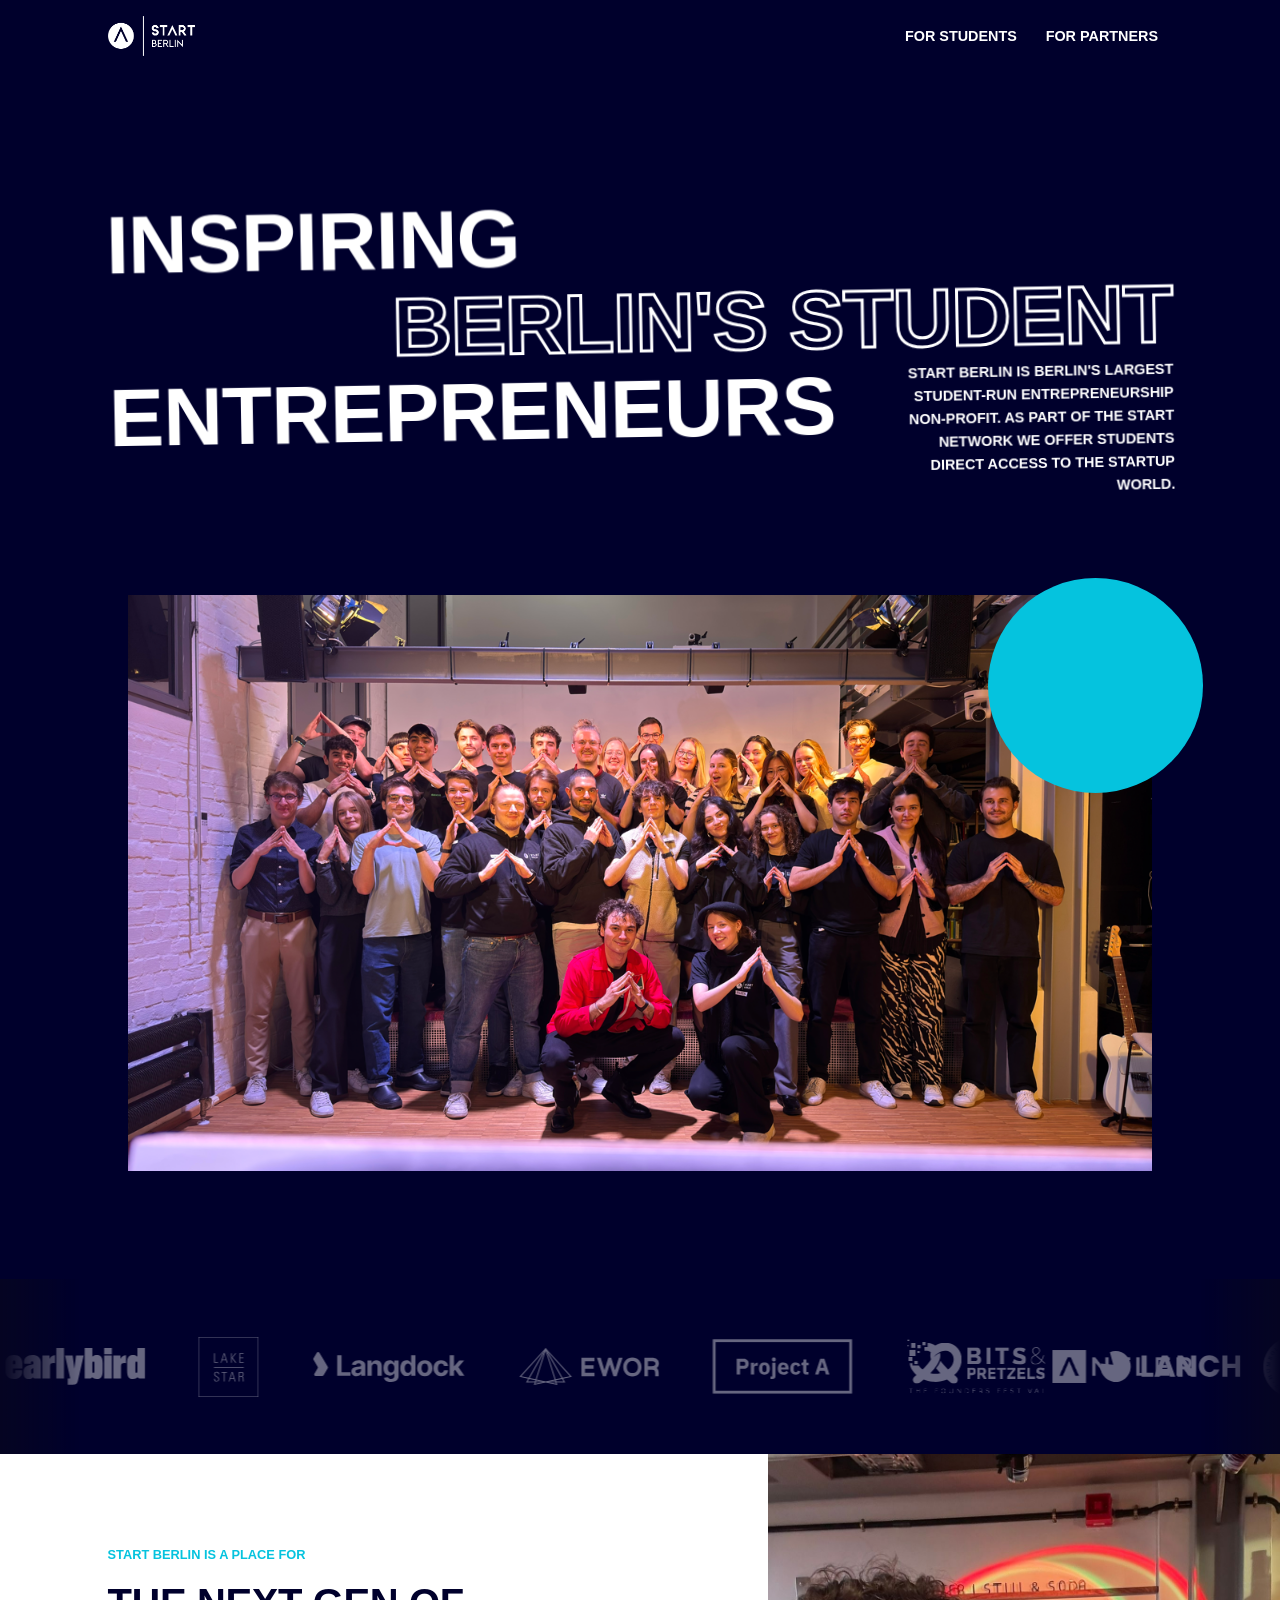
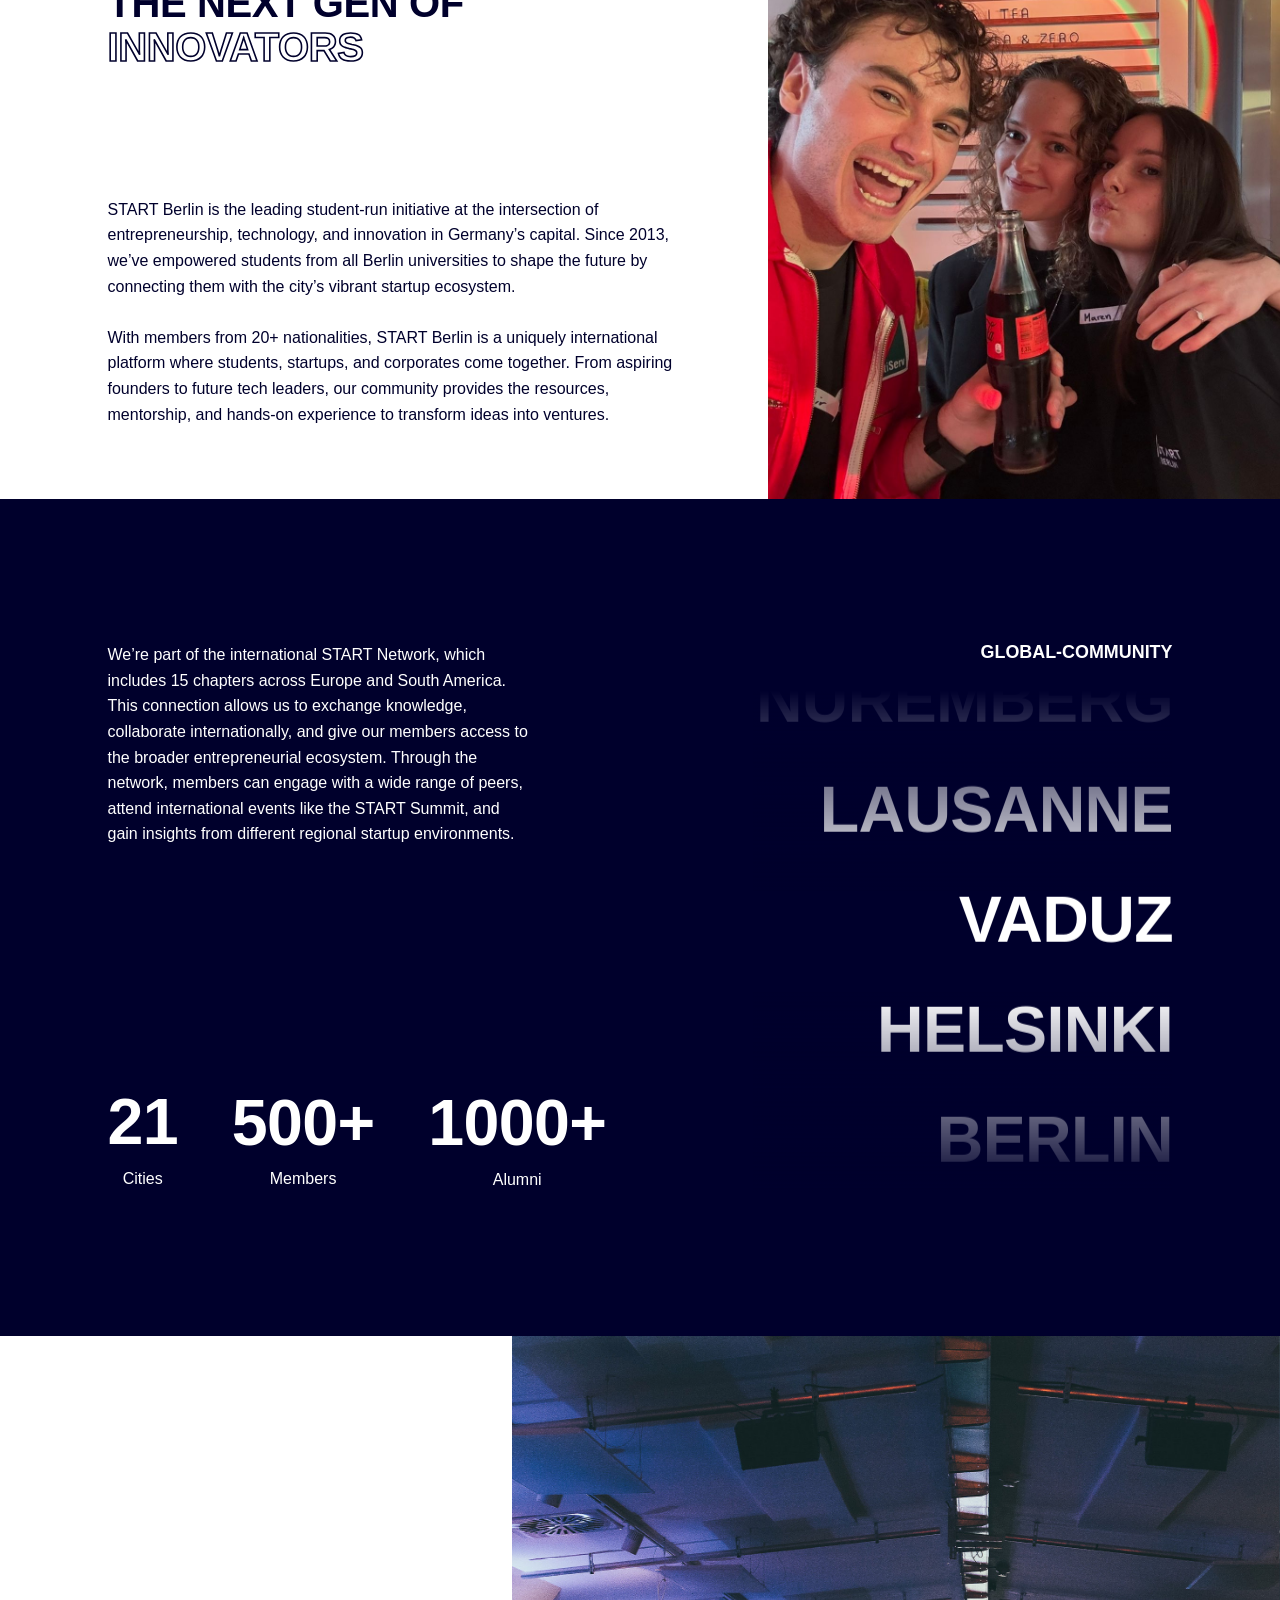
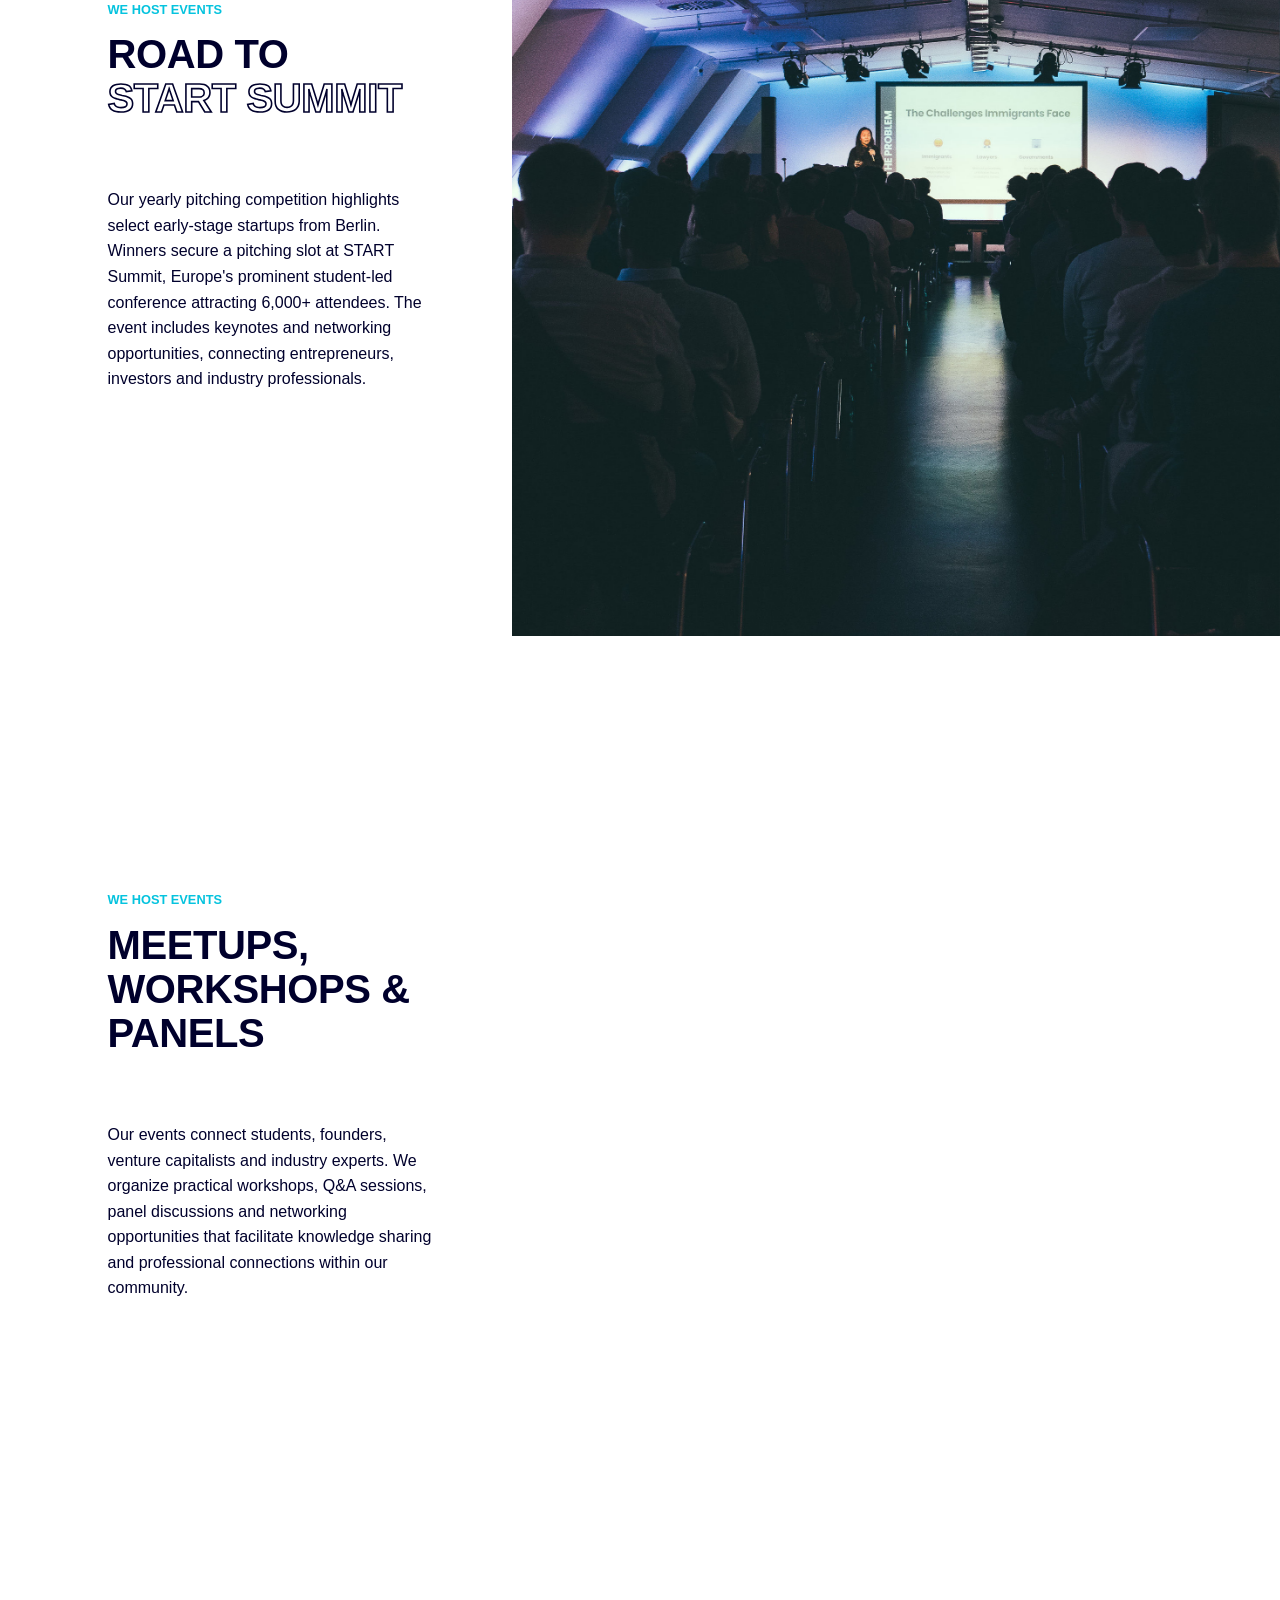
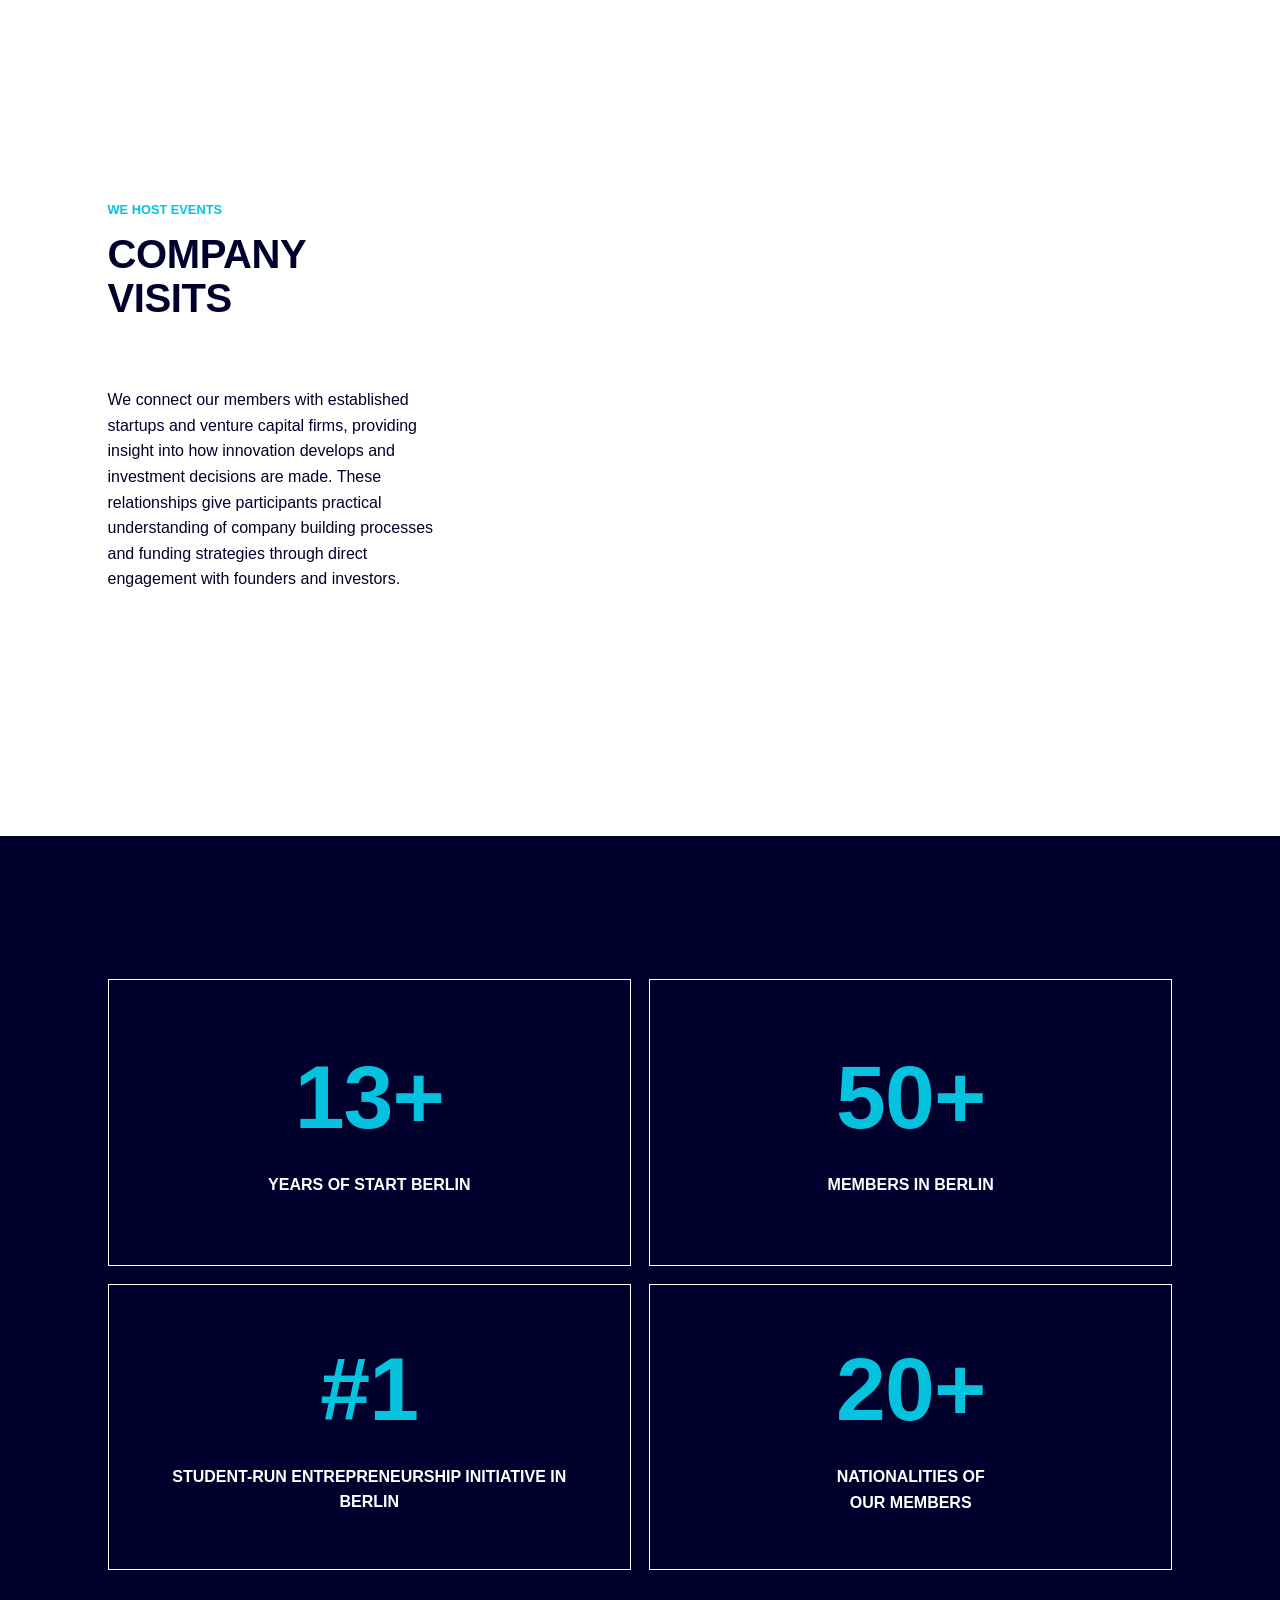
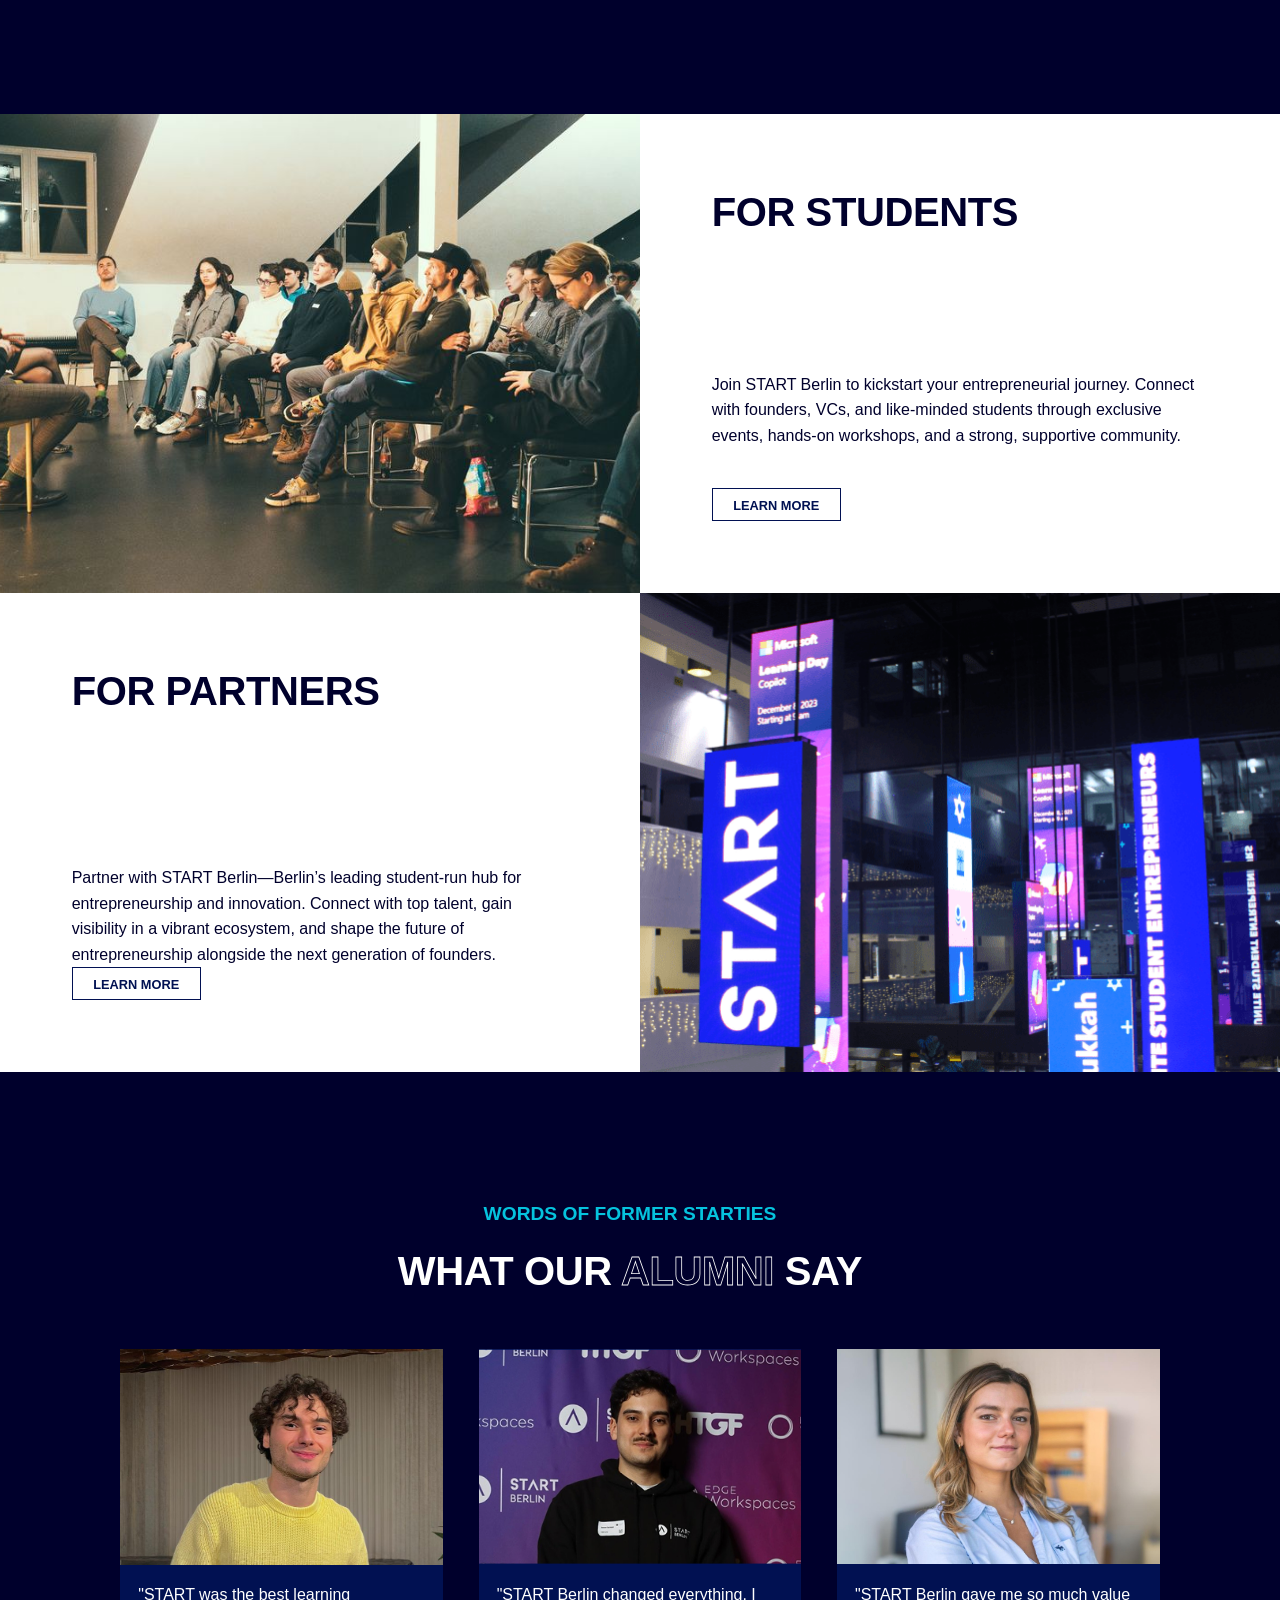
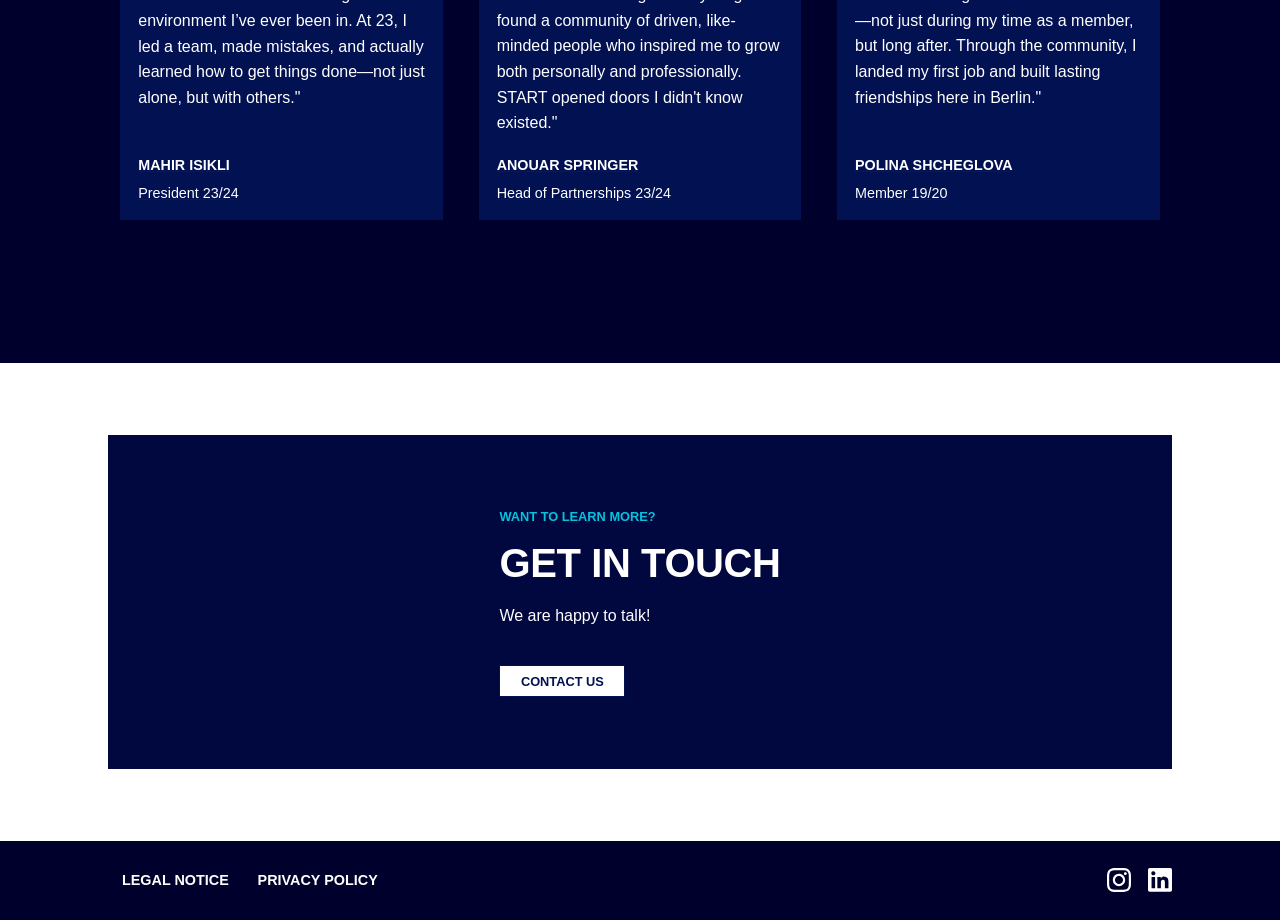
==== index.html @ df37ffc2 "fixed logo cramming" ====
<!DOCTYPE html>
<!-- Last Published: Fri May 08 2026 21:51:36 GMT+0000 (Coordinated Universal Time) --><html data-wf-domain="www.start-berlin.com" data-wf-page="68222c71dec791a815e98b54" data-wf-site="68222c71dec791a815e98b81" lang="en"><head><meta charset="utf-8"/><link crossorigin="anonymous" href="https://cdn.prod.website-files.com" rel="preconnect"/><title>START Berlin – Student Entrepreneurship Network | Empowering the Next Generation of Founders</title><meta content="START Berlin is the leading student entrepreneurship network in Berlin. We connect aspiring founders with resources, events, and a powerful community to turn bold ideas into reality." name="description"/><meta content="START Berlin – Student Entrepreneurship Network | Empowering the Next Generation of Founders" property="og:title"/><meta content="START Berlin is the leading student entrepreneurship network in Berlin. We connect aspiring founders with resources, events, and a powerful community to turn bold ideas into reality." property="og:description"/><meta content="https://cdn.prod.website-files.com/67a10b9744223ae7393ab0a5/67f2f440bba583171c38858d_og-image.png" property="og:image"/><meta content="START Berlin – Student Entrepreneurship Network | Empowering the Next Generation of Founders" property="twitter:title"/><meta content="START Berlin is the leading student entrepreneurship network in Berlin. We connect aspiring founders with resources, events, and a powerful community to turn bold ideas into reality." property="twitter:description"/><meta content="https://cdn.prod.website-files.com/67a10b9744223ae7393ab0a5/67f2f440bba583171c38858d_og-image.png" property="twitter:image"/><meta content="website" property="og:type"/><meta content="summary_large_image" name="twitter:card"/><meta content="width=device-width, initial-scale=1" name="viewport"/><link crossorigin="anonymous" href="css/starts-trendy-site-d53066-7b065af696552.webflow.shared.0e22ffd75.css" integrity="sha384-eLViPLz8GACRRAZWjj1utyHsrCXlCQcuCti/XtGkKDpjxCzClVlwLrhzSKhB6+8J" rel="stylesheet" type="text/css"/><link href="https://fonts.googleapis.com" rel="preconnect"/><link crossorigin="anonymous" href="https://fonts.gstatic.com" rel="preconnect"/><script src="js/webfont.js" type="text/javascript"></script><script type="text/javascript">WebFont.load({  google: {    families: ["Merriweather:300,300italic,400,400italic,700,700italic,900,900italic"]  }});</script><script type="text/javascript">!function(o,c){var n=c.documentElement,t=" w-mod-";n.className+=t+"js",("ontouchstart"in o||o.DocumentTouch&&c instanceof DocumentTouch)&&(n.className+=t+"touch")}(window,document);</script><link href="images/68222c71dec791a815e98d6f_favicon-32x32.png" rel="shortcut icon" type="image/x-icon"/><link href="https://cdn.prod.website-files.com/68222c71dec791a815e98b81/68222c71dec791a815e98d70_webclip-256x256.png" rel="apple-touch-icon"/><link href="https://www.start-berlin.com" rel="canonical"/><!-- Google Tag Manager -->
<script>(function(w,d,s,l,i){w[l]=w[l]||[];w[l].push({'gtm.start':
new Date().getTime(),event:'gtm.js'});var f=d.getElementsByTagName(s)[0],
j=d.createElement(s),dl=l!='dataLayer'?'&l='+l:'';j.async=true;j.src=
'https://www.googletagmanager.com/gtm.js?id='+i+dl;f.parentNode.insertBefore(j,f);
})(window,document,'script','dataLayer','GTM-WLPZMZN6');</script>
<!-- End Google Tag Manager -->
<script async="" src="js/latest.js"></script>
<script async="" src="js/auto-events.js"></script>
<script>
    !function(t,e){var o,n,p,r;e.__SV||(window.posthog=e,e._i=[],e.init=function(i,s,a){function g(t,e){var o=e.split(".");2==o.length&&(t=t[o[0]],e=o[1]),t[e]=function(){t.push([e].concat(Array.prototype.slice.call(arguments,0)))}}(p=t.createElement("script")).type="text/javascript",p.crossOrigin="anonymous",p.async=!0,p.src=s.api_host.replace(".i.posthog.com","-assets.i.posthog.com")+"/static/array.js",(r=t.getElementsByTagName("script")[0]).parentNode.insertBefore(p,r);var u=e;for(void 0!==a?u=e[a]=[]:a="posthog",u.people=u.people||[],u.toString=function(t){var e="posthog";return"posthog"!==a&&(e+="."+a),t||(e+=" (stub)"),e},u.people.toString=function(){return u.toString(1)+".people (stub)"},o="init capture register register_once register_for_session unregister unregister_for_session getFeatureFlag getFeatureFlagPayload isFeatureEnabled reloadFeatureFlags updateEarlyAccessFeatureEnrollment getEarlyAccessFeatures on onFeatureFlags onSurveysLoaded onSessionId getSurveys getActiveMatchingSurveys renderSurvey canRenderSurvey identify setPersonProperties group resetGroups setPersonPropertiesForFlags resetPersonPropertiesForFlags setGroupPropertiesForFlags resetGroupPropertiesForFlags reset get_distinct_id getGroups get_session_id get_session_replay_url alias set_config startSessionRecording stopSessionRecording sessionRecordingStarted captureException loadToolbar get_property getSessionProperty createPersonProfile opt_in_capturing opt_out_capturing has_opted_in_capturing has_opted_out_capturing clear_opt_in_out_capturing debug getPageViewId captureTraceFeedback captureTraceMetric".split(" "),n=0;n<o.length;n++)g(u,o[n]);e._i.push([i,s,a])},e.__SV=1)}(document,window.posthog||[]);
    posthog.init('phc_toaAVgzNZr6vrcq7HXunbJqehgKYlmaTivQEUGNTtJy', {
        api_host: 'https://i.start-berlin.com',
		ui_host: 'https://eu.posthog.com',
        person_profiles: 'always', // or 'always' to create profiles for anonymous users as well
    })
</script><script async="" src="js/embed.js"></script></head><body class="body"><div class="navbar w-nav" data-animation="default" data-collapse="medium" data-duration="400" data-easing="ease" data-easing2="ease" role="banner"><section class="nav-wrapper"><a aria-current="page" class="w-inline-block w--current" href=""><img alt="" class="image-16" loading="lazy" src="images/68222c71dec791a815e98d60_START_berlin_white.png"/></a><nav class="nav-menu w-nav-menu" role="navigation"><div class="nav-link-wrapper"><a class="cta3 w-nav-link" href="for-students.html">for students</a><a class="cta3 w-nav-link" href="for-partners.html">for partners</a><a class="cta3 hidden-application w-nav-link" href="#">Join us</a><a class="button w-button" href="https://buy.stripe.com/6oE16k2dg6gz3n2145" target="_blank">DONATE</a></div><div class="nav-btn-icons-wrapper"><div class="social-icon-wrapper"><a class="w-inline-block" href="https://www.instagram.com/start_berlin/" target="_blank"><img alt="" class="footer-social-icon" height="24" loading="lazy" src="images/68222c71dec791a815e98c29_socialmedia-instagram-white.svg" width="24"/></a><a class="w-inline-block" href="https://linkedin.com/company/start-berlin-e-v-" target="_blank"><img alt="" class="footer-social-icon" height="24" loading="lazy" src="images/68222c71dec791a815e98c2b_socialmedia-linkedin-white.svg" width="24"/></a></div><a class="btn-tertiary show-tb-mb bg apply w-button" href="#">Apply now</a><a class="btn-tertiary show-tb-mb bg hide-apply w-button" href="#tally-open=w7WY0a&amp;tally-width=400&amp;tally-emoji-text=👋">contact</a></div><div class="nav-menu-overlay"></div></nav><div class="menu-button w-nav-button"><img alt="" class="icon-burger" loading="lazy" src="images/68222c71dec791a815e98c2d_icon-burger-white.svg"/></div></section></div><section class="hero-wrapper"><div class="hero-content test"><div class="hero-content-wrapper test"><div class="headline-wrapper test"><div class="h1-effect-wrapper"><div class="h1-effect-box"><h1 class="h1 test">connecting</h1><h1 class="h1 test">creating</h1><h1 class="h1 test">empowering</h1><h1 class="h1 test">inspiring</h1><h1 class="h1 test">uniting</h1><h1 class="h1 test" data-w-id="23a984af-13f7-c7a8-26bb-f8b968b9498d" style="opacity:0">connecting</h1></div></div><h1 class="h1 test color" data-w-id="23a984af-13f7-c7a8-26bb-f8b968b9498f" style="opacity:0">BERLIN'S Student</h1><div class="test-div"><h1 class="h1 test" data-w-id="23a984af-13f7-c7a8-26bb-f8b968b94992" style="opacity:0">entrepreneurs</h1><p class="s2 hero test" data-w-id="23a984af-13f7-c7a8-26bb-f8b968b94994" style="opacity:0">START Berlin is Berlin's largest student-run entrepreneurship non-profit. As part of the START Network we offer students direct access to the startup world.</p></div></div></div><div class="test-video-wrapper"><img alt="" class="image-15" loading="eager" sizes="(max-width: 1280px) 100vw, 1280px" src="images/68222c71dec791a815e98d5f_IMG_9516_Large.png" srcset="images/68222c71dec791a815e98d5f_IMG_9516%2520Large-p-500.png 500w, images/68222c71dec791a815e98d5f_IMG_9516%2520Large-p-800.png 800w, images/68222c71dec791a815e98d5f_IMG_9516%2520Large-p-1080.png 1080w, images/68222c71dec791a815e98d5f_IMG_9516_Large.png 1280w"/><div class="circle-cta" data-w-id="23a984af-13f7-c7a8-26bb-f8b968b94999" style="opacity:0"><div class="hero-cta-text-animation"></div></div></div></div></section><div class="logos-content"><div class="logos-container"><div class="logos-row"><img alt="CODE University of Applied Sciences" class="partner-logo large" loading="eager" src="images/code-logo-new.svg"/><img alt="" class="partner-logo" loading="eager" src="images/68222c71dec791a815e98d7d_earlybird.svg"/><img alt="" class="partner-logo small" loading="eager" src="images/68222c71dec791a815e98d85_lakestar.svg"/><img alt="" class="partner-logo large" loading="eager" src="images/68222c71dec791a815e98d74_langdock.svg"/><img alt="" class="partner-logo" loading="eager" src="images/68222c71dec791a815e98d77_ewor.svg"/><img alt="" class="partner-logo" loading="eager" src="images/68222c71dec791a815e98d80_project-a.svg"/><img alt="" class="partner-logo" loading="eager" src="images/68222c71dec791a815e98d72_bits-and-pretzels.svg"/><img alt="" class="partner-logo" loading="eager" src="images/68222c71dec791a815e98d79_lanch.svg"/></div><div class="logos-row"><img alt="" class="partner-logo" loading="eager" sizes="(max-width: 4001px) 100vw, 4001px" src="images/68222c71dec791a815e98d84_antler.png" srcset="images/68222c71dec791a815e98d84_antler-p-500.png 500w, images/68222c71dec791a815e98d84_antler-p-800.png 800w, images/68222c71dec791a815e98d84_antler-p-1080.png 1080w, images/68222c71dec791a815e98d84_antler-p-1600.png 1600w, images/68222c71dec791a815e98d84_antler-p-2000.png 2000w, images/68222c71dec791a815e98d84_antler-p-2600.png 2600w, images/68222c71dec791a815e98d84_antler-p-3200.png 3200w, images/68222c71dec791a815e98d84_antler.png 4001w"/><img alt="" class="partner-logo small" loading="eager" src="images/68222c71dec791a815e98d83_hu.png"/><img alt="" class="partner-logo medium" loading="eager" src="images/68222c71dec791a815e98d73_rows.svg"/><img alt="" class="partner-logo medium" loading="eager" src="images/68222c71dec791a815e98d7c_velsa.svg"/><img alt="" class="partner-logo medium" loading="eager" src="images/68222c71dec791a815e98d81_sap.png"/><img alt="" class="partner-logo medium" loading="eager" sizes="(max-width: 687px) 100vw, 687px" src="images/68222c71dec791a815e98d76_fomo.png" srcset="images/68222c71dec791a815e98d76_fomo-p-500.png 500w, images/68222c71dec791a815e98d76_fomo.png 687w"/><img alt="" class="partner-logo large" loading="eager" src="images/68222c71dec791a815e98d82_st-gallen.svg"/></div><div class="logos-row"><img alt="" class="partner-logo" loading="eager" src="images/68222c71dec791a815e98d7e_atlantic-labs.svg"/><img alt="" class="partner-logo" loading="eager" src="images/68222c71dec791a815e98d7f_ey.svg"/><img alt="" class="partner-logo" loading="eager" src="images/68222c71dec791a815e98d78_koro.svg"/><img alt="" class="partner-logo" loading="eager" sizes="(max-width: 533px) 100vw, 533px" src="images/68222c71dec791a815e98d75_edge-workspaces.png" srcset="images/68222c71dec791a815e98d75_edge-workspaces-p-500.png 500w, images/68222c71dec791a815e98d75_edge-workspaces.png 533w"/><img alt="" class="partner-logo" loading="eager" src="images/68222c71dec791a815e98d71_lexmea.svg"/><img alt="" class="partner-logo" loading="eager" src="images/68222c71dec791a815e98d7b_handpicked.svg"/><img alt="" class="partner-logo" loading="eager" src="images/68222c71dec791a815e98d7a_flaschenpost.svg"/></div><div class="logos-gradient is-inverted"></div><div class="logos-gradient"></div></div></div><section class="section-box-about"><div class="box-content-large"><div class="about-content-wrapper"><div class="s2-h2-wrapper"><div class="s2 color">start BERLIN is a place for</div><h2 class="h2">the next gen of <span class="span-outline dark">innovators</span></h2></div><div class="p1-cta-wrapper"><div class="p1-textlink-wrapper"><p class="p1"><strong class="bold-text-2">START Berlin is the leading student-run initiative at the intersection of entrepreneurship, technology, and innovation in Germany’s capital. Since 2013, we’ve empowered students from all Berlin universities to shape the future by connecting them with the city’s vibrant startup ecosystem. <br/><br/>With members from 20+ nationalities, START Berlin is a uniquely international platform where students, startups, and corporates come together. From aspiring founders to future tech leaders, our community provides the resources, mentorship, and hands-on experience to transform ideas into ventures.</strong></p></div></div></div></div><div class="box-img-small about-img"><img alt="" class="about-img" loading="lazy" sizes="(max-width: 1916px) 100vw, 1916px" src="images/68222c71dec791a815e98d69_IMG_9223.JPEG" srcset="images/68222c71dec791a815e98d69_IMG_9223-p-500.jpeg 500w, images/68222c71dec791a815e98d69_IMG_9223-p-800.jpeg 800w, images/68222c71dec791a815e98d69_IMG_9223-p-1080.jpeg 1080w, images/68222c71dec791a815e98d69_IMG_9223-p-1600.jpeg 1600w, images/68222c71dec791a815e98d69_IMG_9223.JPEG 1916w"/></div></section><section class="section-network"><div class="network-wrapper"><div class="network-text-wrapper"><p class="p1 white">We’re part of the international START Network, which includes 15 chapters across Europe and South America. This connection allows us to exchange knowledge, collaborate internationally, and give our members access to the broader entrepreneurial ecosystem. Through the network, members can engage with a wide range of peers, attend international events like the START Summit, and gain insights from different regional startup environments.</p><div class="network-numbers-wrapper"><div class="number-wrapper"><h1 class="h2 white xl" id="cities">21</h1><p class="p1 white">Cities</p></div><div class="number-wrapper"><h1 class="h2 white xl"><span id="members">500</span>+</h1><p class="p1 white">Members</p></div><div class="number-wrapper"><h1 class="h2 white xl"><span id="alumni">1000</span>+</h1><p class="p1 white">Alumni</p></div></div></div><div class="network-chapter-wrapper"><div class="s1">global-community</div><div class="network-cities-wrapper"><div class="network-city-animation"><div class="network-cities"><h1 class="h2 white xl">Barcelona</h1><h1 class="h2 white xl">Lisbon</h1><h1 class="h2 white xl">maastricht</h1><h1 class="h2 white xl">nuremberg</h1><h1 class="h2 white xl">Lausanne</h1><h1 class="h2 white xl">Vaduz</h1><h1 class="h2 white xl">Helsinki</h1><h1 class="h2 white xl">berlin</h1><h1 class="h2 white xl">st. gallen</h1><h1 class="h2 white xl">stuttgart</h1><h1 class="h2 white xl">hamburg</h1><h1 class="h2 white xl">paris</h1><h1 class="h2 white xl">Bogotá</h1><h1 class="h2 white xl">Quito</h1><h1 class="h2 white xl">Lima</h1><h1 class="h2 white xl hidden">munich</h1></div><div class="network-cities"><h1 class="h2 white xl">Barcelona</h1><h1 class="h2 white xl">Lisbon</h1><h1 class="h2 white xl">maastricht</h1><h1 class="h2 white xl">nuremberg</h1><h1 class="h2 white xl">Lausanne</h1><h1 class="h2 white xl">Vaduz</h1><h1 class="h2 white xl">Helsinki</h1><h1 class="h2 white xl">berlin</h1><h1 class="h2 white xl">st. gallen</h1><h1 class="h2 white xl">stuttgart</h1><h1 class="h2 white xl">hamburg</h1><h1 class="h2 white xl">paris</h1><h1 class="h2 white xl">Bogotá</h1><h1 class="h2 white xl">Quito</h1><h1 class="h2 white xl">Lima</h1><h1 class="h2 white xl hidden">munich</h1></div></div><div class="network-cities-overlay"></div></div></div></div></section><div class="sticky-animation-section" data-w-id="c18d745f-a45c-39d9-43b5-c0a2febed221"><div class="sa-content"><div class="sa-content-wrap"><div class="s2-h2-wrapper"><div class="s2 color">we host events</div><h2 class="h2">road to<br/>‍<span class="span-outline dark">start summit</span></h2></div><div class="p1-btn-wrapper"><p class="p1">Our yearly pitching competition highlights select early-stage startups from Berlin. Winners secure a pitching slot at START Summit, Europe's prominent student-led conference attracting 6,000+ attendees. The event includes keynotes and networking opportunities, connecting entrepreneurs, investors and industry professionals.</p><a class="btn-secondary w-button" href="https://ffd0351e.sibforms.com/serve/[base64]">join waiting list</a></div></div><div class="sa-content-wrap"><div class="s2-h2-wrapper"><div class="s2 color">WE HOST EVENTS</div><h2 class="h2">MEETUPS, WOrkshops &amp; panels</h2></div><div class="p1-btn-wrapper"><p class="p1">Our events connect students, founders, venture capitalists and industry experts. We organize practical workshops, Q&amp;A sessions, panel discussions and networking opportunities that facilitate knowledge sharing and professional connections within our community.<br/></p><a class="btn-secondary w-button" href="https://ffd0351e.sibforms.com/serve/[base64]">join waiting list</a></div></div><div class="sa-content-wrap"><div class="s2-h2-wrapper"><div class="s2 color">we host events</div><h2 class="h2">COMPANY VISITS</h2></div><div class="p1-btn-wrapper"><p class="p1">We connect our members with established startups and venture capital firms, providing insight into how innovation develops and investment decisions are made. These relationships give participants practical understanding of company building processes and funding strategies through direct engagement with founders and investors.<br/></p><a class="btn-secondary w-button" href="https://ffd0351e.sibforms.com/serve/[base64]">join waiting list</a></div></div></div><div class="sa-img-wrapper"><div class="p-teaser-img-wrap"><img alt="" class="sa-img _1" loading="lazy" src="images/68222c71dec791a815e98d67_RTSS25_175.jpg"/><img alt="" class="sa-img _2" loading="lazy" src="images/68222c71dec791a815e98d6b_Copy_of_RTSS25_66.jpg"/><img alt="" class="sa-img _3" loading="lazy" src="images/68222c71dec791a815e98d66_49f9e183-acfc-4442-b4e1-fcaa07a4e155.jpg"/></div></div></div><section class="sticky-animation-section-tb"><div class="sa-content"><div class="sa-content-wrap"><div class="s2-h2-wrapper"><div class="s2 color">we host events</div><h2 class="h2">road to<br/>‍<span class="span-outline">start summit</span></h2></div><div class="p1-btn-wrapper"><p class="p1">Our yearly pitching competition highlights select early-stage startups from Berlin. Winners secure a pitching slot at START Summit, Europe's prominent student-led conference attracting 6,000+ attendees. The event includes keynotes and networking opportunities, connecting entrepreneurs, investors and industry professionals.<br/></p><a class="btn-secondary w-button" href="#">join waiting list</a></div></div><img alt="" class="sa-img" loading="lazy" src="images/68222c71dec791a815e98d67_RTSS25_175.jpg"/></div><div class="sa-content dark"><div class="sa-content-wrap"><div class="s2-h2-wrapper"><div class="s2 color">we host events</div><h2 class="h2 white">MEETUPS, WORKSHOPS &amp; PANELS</h2></div><div class="p1-btn-wrapper"><p class="p1 white">Our events connect students, founders, venture capitalists and industry experts. We organize practical workshops, Q&amp;A sessions, panel discussions and networking opportunities that facilitate knowledge sharing and professional connections within our community.<br/></p><a class="cta2" href="#">learn more</a><a class="btn-secondary w-button" href="#">join waiting list</a></div></div><img alt="" class="sa-img" loading="lazy" src="images/68222c71dec791a815e98d6b_Copy_of_RTSS25_66.jpg"/></div><div class="sa-content"><div class="sa-content-wrap"><div class="s2-h2-wrapper"><div class="s2 color">we host events</div><h2 class="h2">COMPANY VISITS</h2></div><div class="p1-btn-wrapper"><p class="p1">We connect our members with established startups and venture capital firms, providing insight into how innovation develops and investment decisions are made. These relationships give participants practical understanding of company building processes and funding strategies through direct engagement with founders and investors.</p><a class="btn-secondary w-button" href="#">join waiting list</a></div></div><img alt="" class="sa-img" loading="lazy" src="images/68222c71dec791a815e98d66_49f9e183-acfc-4442-b4e1-fcaa07a4e155.jpg"/></div></section><section class="sticky-animation-section-mb"><div class="mb-slider w-slider" data-animation="slide" data-autoplay="false" data-autoplay-limit="0" data-delay="4000" data-disable-swipe="false" data-duration="600" data-easing="ease" data-hide-arrows="true" data-infinite="true" data-nav-spacing="3"><div class="mb-slider_mask w-slider-mask"><div class="mb-slider_slide w-slide"><div class="sa-content"><img alt="" class="sa-img" loading="lazy" src="images/68222c71dec791a815e98d67_RTSS25_175.jpg"/><div class="sa-content-wrap"><div class="s2-h2-wrapper"><div class="s2 color">we host events</div><h2 class="h2">road to<br/>‍<span class="span-outline dark">start summit</span></h2></div><div class="p1-btn-wrapper"><p class="p1"><strong class="bold-text-3">Our yearly pitching competition highlights select early-stage startups from Berlin. Winners secure a pitching slot at START Summit, Europe's prominent student-led conference attracting 6,000+ attendees. The event includes keynotes and networking opportunities, connecting entrepreneurs, investors and industry professionals.</strong><br/></p><a class="btn-secondary w-button" href="#">join waiting list</a></div><div class="swipe-container"><div class="p1">Swipe</div><img alt="" class="image-17" loading="lazy" src="images/68222c71dec791a815e98d6d_bx-right-arrow-alt.svg"/></div></div></div></div><div class="mb-slider_slide w-slide"><div class="sa-content"><img alt="" class="sa-img" loading="lazy" src="images/68222c71dec791a815e98d6c_Copy_of_RTSS25_70.jpg"/><div class="sa-content-wrap"><div class="s2-h2-wrapper"><div class="s2 color">WE HOST EVENTS</div><h2 class="h2">MEETUPS, WORKSHOPS &amp; PANELS<br/></h2></div><div class="p1-btn-wrapper"><p class="p1">Our events connect students, founders, venture capitalists and industry experts. We organize practical workshops, Q&amp;A sessions, panel discussions and networking opportunities that facilitate knowledge sharing and professional connections within our community.</p><a class="btn-secondary w-button" href="#">join waiting list</a></div><div class="swipe-container"><div class="p1">Swipe</div><img alt="" class="image-17" loading="lazy" src="images/68222c71dec791a815e98d6d_bx-right-arrow-alt.svg"/></div></div></div></div><div class="mb-slider_slide w-slide"><div class="sa-content"><img alt="" class="sa-img" loading="lazy" src="images/68222c71dec791a815e98d66_49f9e183-acfc-4442-b4e1-fcaa07a4e155.jpg"/><div class="sa-content-wrap"><div class="s2-h2-wrapper"><div class="s2 color">we host events</div><h2 class="h2">COMPANY VISITS<br/></h2></div><div class="p1-btn-wrapper"><p class="p1">We connect our members with established startups and venture capital firms, providing insight into how innovation develops and investment decisions are made. These relationships give participants practical understanding of company building processes and funding strategies through direct engagement with founders and investors.</p><a class="btn-secondary w-button" href="#">join waiting list</a></div></div></div></div></div><div class="slider1_arrow-wrapper w-slider-arrow-left"><div class="icon-1x1-medium w-embed"><svg fill="none" height="100%" viewbox="0 0 24 24" width="100%" xmlns="http://www.w3.org/2000/svg">
<g clip-path="url(#clip0_1401_172)">
<path clip-rule="evenodd" d="M24 12C24 12.8284 23.3284 13.5 22.5 13.5L1.5 13.5C0.671572 13.5 5.87108e-08 12.8284 1.31134e-07 12C2.03558e-07 11.1715 0.671572 10.5 1.5 10.5L22.5 10.5C23.3284 10.5 24 11.1715 24 12Z" fill="currentColor" fill-rule="evenodd"></path>
<path clip-rule="evenodd" d="M13.061 23.5607C12.4752 24.1464 11.5255 24.1464 10.9397 23.5607L0.439708 13.0607C-0.14608 12.4749 -0.14608 11.5251 0.439708 10.9393L10.9397 0.43934C11.5255 -0.146446 12.4752 -0.146446 13.061 0.439341C13.6468 1.02513 13.6468 1.97487 13.061 2.56066L3.62169 12L13.061 21.4393C13.6468 22.0251 13.6468 22.9749 13.061 23.5607Z" fill="currentColor" fill-rule="evenodd"></path>
</g>
</svg></div></div><div class="slider1_arrow-wrapper w-slider-arrow-right"><div class="icon-1x1-medium is-right w-embed"><svg fill="none" height="100%" viewbox="0 0 24 24" width="100%" xmlns="http://www.w3.org/2000/svg">
<g clip-path="url(#clip0_1401_172)">
<path clip-rule="evenodd" d="M24 12C24 12.8284 23.3284 13.5 22.5 13.5L1.5 13.5C0.671572 13.5 5.87108e-08 12.8284 1.31134e-07 12C2.03558e-07 11.1715 0.671572 10.5 1.5 10.5L22.5 10.5C23.3284 10.5 24 11.1715 24 12Z" fill="currentColor" fill-rule="evenodd"></path>
<path clip-rule="evenodd" d="M13.061 23.5607C12.4752 24.1464 11.5255 24.1464 10.9397 23.5607L0.439708 13.0607C-0.14608 12.4749 -0.14608 11.5251 0.439708 10.9393L10.9397 0.43934C11.5255 -0.146446 12.4752 -0.146446 13.061 0.439341C13.6468 1.02513 13.6468 1.97487 13.061 2.56066L3.62169 12L13.061 21.4393C13.6468 22.0251 13.6468 22.9749 13.061 23.5607Z" fill="currentColor" fill-rule="evenodd"></path>
</g>
</svg></div></div><div class="slider_nav w-slider-nav"></div></div></section><section class="section-value-proposition no-top-padding"><div class="value-prop-numbers-wrapper"><div class="value-prop-numbers _1"><div class="plus-number-wrapper"><h2 class="h2 color center xl" id="years_existing">10</h2><h2 class="h2 color center xl">+</h2></div><div class="s2 center">YEARS OF START BERLIN</div></div><div class="value-prop-numbers _2"><div class="plus-number-wrapper"><h2 class="h2 color center xl" id="members_berlin">50</h2><h2 class="h2 color center xl">+</h2></div><div class="s2 center">members in BERLIN</div></div><div class="value-prop-numbers _3"><div class="plus-number-wrapper"><h2 class="h2 color center xl">#</h2><h2 class="h2 color center xl" id="number_one">1</h2></div><div class="s2 center">student-RUN entrepreneurship initiative in Berlin</div></div><div class="value-prop-numbers _4"><div class="plus-number-wrapper"><h2 class="h2 color center xl" id="nationalities">20</h2><h2 class="h2 color center xl">+</h2></div><div class="s2 center">nationalities of <br/>our members</div></div></div></section><section class="section-benefits"><div class="_50-50-element"><img alt="" class="_50-50-img" height="479" loading="lazy" sizes="(max-width: 479px) 100vw, 720px" src="images/68222c71dec791a815e98d91_Copy_of_RTSS25_127.jpg" srcset="images/68222c71dec791a815e98d91_Copy%2520of%2520RTSS25_127-p-500.jpg 500w, images/68222c71dec791a815e98d91_Copy%2520of%2520RTSS25_127-p-800.jpg 800w, images/68222c71dec791a815e98d91_Copy%2520of%2520RTSS25_127-p-1080.jpg 1080w, images/68222c71dec791a815e98d91_Copy%2520of%2520RTSS25_127-p-1600.jpg 1600w, images/68222c71dec791a815e98d91_Copy%2520of%2520RTSS25_127-p-2000.jpg 2000w, images/68222c71dec791a815e98d91_Copy%2520of%2520RTSS25_127-p-2600.jpg 2600w, images/68222c71dec791a815e98d91_Copy_of_RTSS25_127.jpg 3096w" width="720"/><div class="_50-50-frame padding-right"><h1 class="h2">For Students<br/></h1><div class="p1-textlink-wrapper"><p class="p1 pb-1">Join START Berlin to kickstart your entrepreneurial journey. Connect with founders, VCs, and like-minded students through exclusive events, hands-on workshops, and a strong, supportive community.</p><a class="btn-tertiary _2xl w-button" href="for-students.html">LEARN MORE</a></div></div></div><div class="_50-50-element _50-50-reverse"><img alt="" class="_50-50-img" height="479" loading="lazy" sizes="(max-width: 720px) 100vw, 720px" src="images/68222c71dec791a815e98c47_img-partner.png" srcset="images/68222c71dec791a815e98c47_img-partner-p-500.png 500w, images/68222c71dec791a815e98c47_img-partner.png 720w" width="720"/><div class="_50-50-frame padding-left"><h1 class="h2">For partners<br/></h1><div class="p1-textlink-wrapper"><p class="p1">Partner with START Berlin—Berlin’s leading student-run hub for entrepreneurship and innovation. Connect with top talent, gain visibility in a vibrant ecosystem, and shape the future of entrepreneurship alongside the next generation of founders.</p><a class="btn-tertiary _2xl w-button" href="for-partners.html">LEARN MORE</a></div></div></div></section><section class="section-alumnis"><div class="s2-h2-wrapper mb-margin"><div class="s2 color center main">words of former starties</div><h1 class="h2 white center">what our <span class="span-outline white">alumni</span> say</h1></div><div class="alumni-quotes"><div class="alumni-quote-wrapper"><img alt="" class="alumni-img" loading="lazy" src="images/68222c71dec791a815e98d86_mahir-testimonial.jpg"/><div class="alumni-content-wrapper"><div class="alumni-quote-details-wrapper"><p class="p1 white">"START was the best learning environment I’ve ever been in. At 23, I led a team, made mistakes, and actually learned how to get things done—not just alone, but with others."</p><div class="alumni-name-logo-banner"><a class="w-inline-block" href="https://www.linkedin.com/in/mahir-isikli/" target="_blank"><div class="name-wrapper"><div class="s2">Mahir isikli</div><div class="p2">President 23/24</div></div></a></div></div></div></div><div class="alumni-quote-wrapper"><img alt="" class="alumni-img" loading="lazy" src="images/68222c71dec791a815e98d87_anouar-testimonial.png"/><div class="alumni-content-wrapper"><div class="alumni-quote-details-wrapper"><p class="p1 white">"START Berlin changed everything. I found a community of driven, like-minded people who inspired me to grow both personally and professionally. START opened doors I didn't know existed."</p><div class="alumni-name-logo-banner"><a class="w-inline-block" href="https://www.linkedin.com/in/anouar-springer/" target="_blank"><div class="name-wrapper"><div class="s2">ANOUAR SPRINGER</div><div class="p2">Head of Partnerships 23/24</div></div></a></div></div></div></div><div class="alumni-quote-wrapper"><img alt="" class="alumni-img" loading="lazy" src="images/68222c71dec791a815e98d88_polina-testimonial.jpg"/><div class="alumni-content-wrapper"><div class="alumni-quote-details-wrapper"><p class="p1 white">"START Berlin gave me so much value—not just during my time as a member, but long after. Through the community, I landed my first job and built lasting friendships here in Berlin."</p><div class="alumni-name-logo-banner"><a class="w-inline-block" href="https://www.linkedin.com/in/polinashcheglova" target="_blank"><div class="name-wrapper"><div class="s2">POLINA Shcheglova</div><div class="p2">Member 19/20</div></div></a></div></div></div></div></div><div class="alumni-logo-banner"><img alt="" class="alumni-logo" height="32.632164001464844" loading="lazy" src="images/68222c71dec791a815e98bbb_Vectors-Wrapper.svg" width="112"/><img alt="" class="alumni-logo" height="20.98015022277832" loading="lazy" src="images/68222c71dec791a815e98c05_Vectors-Wrapper.svg" width="96"/><img alt="" class="alumni-logo" height="25.116281509399414" loading="lazy" src="images/68222c71dec791a815e98bfe_Vectors-Wrapper.svg" width="120"/><img alt="" class="alumni-logo" height="42.88807678222656" loading="lazy" src="images/68222c71dec791a815e98c1d_Vectors-Wrapper.svg" width="104"/><img alt="" class="alumni-logo" height="36.332191467285156" loading="lazy" src="images/68222c71dec791a815e98bb1_Vectors-Wrapper.svg" width="160"/><img alt="" class="alumni-logo" height="28.9603328704834" loading="lazy" src="images/68222c71dec791a815e98bd1_Vectors-Wrapper.svg" width="136"/><img alt="" class="alumni-logo" height="50.80196762084961" loading="lazy" src="images/68222c71dec791a815e98ce2_5eb3c929c8c4590004435152.png" width="80"/><img alt="" class="alumni-logo" height="22.646228790283203" loading="lazy" src="images/68222c71dec791a815e98bae_Vectors-Wrapper.svg" width="104"/><img alt="" class="alumni-logo" height="21.95121955871582" loading="lazy" src="images/68222c71dec791a815e98ba4_Vectors-Wrapper.svg" width="72"/></div></section><section class="section-socials"><div class="s2-h2-wrapper margin-left"><div class="s2 color">follow our social media</div><h1 class="h2 white">stay up to date!</h1><div class="s2">we are active on <span class="span-heavy">linkedin</span>, <span class="span-heavy">instagram</span> and <span class="span-heavy">spotify</span>.</div></div><div class="social-slider"><div class="social-cards-wrapper"><img alt="" class="vectors-wrapper-16" height="411" loading="lazy" src="images/68222c71dec791a815e98bad_Vectors-Wrapper.svg" width="411"/><img alt="" class="vectors-wrapper-16" height="411" loading="lazy" src="images/68222c71dec791a815e98bad_Vectors-Wrapper.svg" width="411"/><img alt="" class="vectors-wrapper-16" height="411" loading="lazy" src="images/68222c71dec791a815e98bad_Vectors-Wrapper.svg" width="411"/><img alt="" class="vectors-wrapper-16" height="411" loading="lazy" src="images/68222c71dec791a815e98bad_Vectors-Wrapper.svg" width="411"/></div><div class="social-slider-indicator"><div class="social-slider-counter-wrapper"><img alt="" class="vectors-wrapper-17" height="12" loading="lazy" src="images/68222c71dec791a815e98bb8_Vectors-Wrapper.svg" width="12"/><img alt="" class="vectors-wrapper-17" height="12" loading="lazy" src="images/68222c71dec791a815e98bc9_Vectors-Wrapper.svg" width="12"/><img alt="" class="vectors-wrapper-17" height="12" loading="lazy" src="images/68222c71dec791a815e98bc9_Vectors-Wrapper.svg" width="12"/><img alt="" class="vectors-wrapper-17" height="12" loading="lazy" src="images/68222c71dec791a815e98bc9_Vectors-Wrapper.svg" width="12"/><img alt="" class="vectors-wrapper-17" height="12" loading="lazy" src="images/68222c71dec791a815e98bc9_Vectors-Wrapper.svg" width="12"/><img alt="" class="vectors-wrapper-17" height="12" loading="lazy" src="images/68222c71dec791a815e98bc9_Vectors-Wrapper.svg" width="12"/><img alt="" class="vectors-wrapper-17" height="12" loading="lazy" src="images/68222c71dec791a815e98bc9_Vectors-Wrapper.svg" width="12"/><img alt="" class="vectors-wrapper-17" height="12" loading="lazy" src="images/68222c71dec791a815e98bc9_Vectors-Wrapper.svg" width="12"/><img alt="" class="vectors-wrapper-17" height="12" loading="lazy" src="images/68222c71dec791a815e98bc9_Vectors-Wrapper.svg" width="12"/><img alt="" class="vectors-wrapper-17" height="12" loading="lazy" src="images/68222c71dec791a815e98bc9_Vectors-Wrapper.svg" width="12"/><img alt="" class="vectors-wrapper-17" height="12" loading="lazy" src="images/68222c71dec791a815e98bc9_Vectors-Wrapper.svg" width="12"/><img alt="" class="vectors-wrapper-17" height="12" loading="lazy" src="images/68222c71dec791a815e98bc9_Vectors-Wrapper.svg" width="12"/><img alt="" class="vectors-wrapper-17" height="12" loading="lazy" src="images/68222c71dec791a815e98bc9_Vectors-Wrapper.svg" width="12"/><img alt="" class="vectors-wrapper-17" height="12" loading="lazy" src="images/68222c71dec791a815e98bc9_Vectors-Wrapper.svg" width="12"/><img alt="" class="vectors-wrapper-17" height="12" loading="lazy" src="images/68222c71dec791a815e98bc9_Vectors-Wrapper.svg" width="12"/><img alt="" class="vectors-wrapper-17" height="12" loading="lazy" src="images/68222c71dec791a815e98bc9_Vectors-Wrapper.svg" width="12"/><img alt="" class="vectors-wrapper-17" height="12" loading="lazy" src="images/68222c71dec791a815e98bc9_Vectors-Wrapper.svg" width="12"/><img alt="" class="vectors-wrapper-17" height="12" loading="lazy" src="images/68222c71dec791a815e98bc9_Vectors-Wrapper.svg" width="12"/><img alt="" class="vectors-wrapper-17" height="12" loading="lazy" src="images/68222c71dec791a815e98bc9_Vectors-Wrapper.svg" width="12"/><img alt="" class="vectors-wrapper-17" height="12" loading="lazy" src="images/68222c71dec791a815e98bc9_Vectors-Wrapper.svg" width="12"/></div></div></div><section class="section-contact"><div class="contact-card contact-person"><div class="contact-card-50"><div class="s2-h2-p1-wrapper"><div class="s2 color">APPLY TO JOIN</div><h3 class="h2 white">JOIN START BERLIN</h3><p class="p1 light">Find out how you can become a member of START Berlin.</p></div><a class="btn-tertiary _2xl w-button" href="#">BECOME A MEMBER</a></div></div></section><section class="section-contact"><div class="contact-card contact-person"><div class="contact-card-50"><div class="s2-h2-p1-wrapper"><div class="s2 color">APPLY TO JOIN</div><h3 class="h2 white">JOIN START BERLIN</h3><p class="p1 light">Find out how you can become a member of START Berlin.</p></div><a class="btn-tertiary _2xl w-button" href="#">BECOME A MEMBER</a></div></div></section></section><section class="section-contact"><div class="contact-card contact-person"><div class="contact-card-50"><div class="s2-h2-p1-wrapper"><div class="s2 color">WANT TO LEARN MORE?</div><h3 class="h2 white">GET IN TOUCH</h3><p class="p1 light">We are happy to talk!</p></div><a class="btn-tertiary _2xl w-button" href="#tally-open=w7EQzP&amp;tally-layout=modal&amp;tally-width=700&amp;tally-emoji-text=👋&amp;tally-emoji-animation=wave&amp;tally-auto-close=10000&amp;tally-custom-form-url=https%3A%2F%2Fforms.start-berlin.com%2Fcontact">CONTACT US</a></div></div></section><section class="footer"><div class="footer-links"><a class="legal-cta" href="legal/legal-notice.html">Legal Notice</a><a class="legal-cta" href="legal/privacy.html">Privacy Policy</a></div><div class="social-icon-wrapper"><a class="w-inline-block" href="https://www.instagram.com/start_berlin" target="_blank"><img alt="" class="footer-social-icon" height="24" loading="lazy" src="images/68222c71dec791a815e98c29_socialmedia-instagram-white.svg" width="24"/></a><a class="w-inline-block" href="https://www.linkedin.com/company/start-berlin-e-v-" target="_blank"><img alt="" class="footer-social-icon" height="24" loading="lazy" src="images/68222c71dec791a815e98c2b_socialmedia-linkedin-white.svg" width="24"/></a></div></section><script crossorigin="anonymous" integrity="sha256-9/aliU8dGd2tb6OSsuzixeV4y/faTqgFtohetphbbj0=" src="js/jquery-3.5.1.min.dc5e7f18c8.js" type="text/javascript"></script><script crossorigin="anonymous" integrity="sha384-4abIlA5/v7XaW1HMXKBgnUuhnjBYJ/Z9C1OSg4OhmVw9O3QeHJ/qJqFBERCDPv7G" src="js/webflow.schunk.36b8fb49256177c8.js" type="text/javascript"></script><script crossorigin="anonymous" integrity="sha384-uNwCrZh7AmeZoxRDuVVWeu4Ltq0hfTGd2jMKuIuZtgHYh26dMMgHYxNc5OAQM1s8" src="js/webflow.schunk.2df297a7658d5761.js" type="text/javascript"></script><script crossorigin="anonymous" integrity="sha384-2wrL6KSsnS3NTsqblgZ8r8Ahr414W/3M3oC+o8BeMUEtI1hjzgJYzbHukNpkZef2" src="js/webflow.e97b7ed5.e032411fdb0f5d5f.js" type="text/javascript"></script><!-- Google Tag Manager (noscript) -->
<noscript><iframe height="0" src="https://www.googletagmanager.com/ns.html?id=GTM-WLPZMZN6" style="display:none;visibility:hidden" width="0"></iframe></noscript>
<!-- End Google Tag Manager (noscript) --><script src="js/purecounter_vanilla.js"></script>
<script>
     	new PureCounter({
			// Setting that can't' be overriden on pre-element
			selector: '#years_existing',		// HTML query selector for spesific element
    
			// Settings that can be overridden on per-element basis, by `data-purecounter-			*` attributes:
			start: 0, 			            // Starting number [unit]
			end: new Date().getFullYear() - 2013, 			            // End number [unit]
			duration: 1, 	                // The time in seconds for the animation to 																						complete [seconds]
			delay: 10, 			            // The delay between each iteration (the default of 																		10 will produce 100 fps) [miliseconds]
			once: true, 		            // Counting at once or recount when the element in 																			view [boolean]
			repeat: false, 		            // Repeat count for certain time 																												[boolean:false|seconds]
			decimals: 0, 		            // How many decimal places to show. [unit]
			legacy: true,                   // If this is true it will use the scroll event 																					listener on browsers
			filesizing: false, 	            // This will enable/disable File Size format 																						[boolean]
			currency: false, 	            // This will enable/disable Currency format. Us																				it for set the symbol too [boolean|char|string]
			separator: false, 	            // This will enable/disable comma separator for 																			thousands. Use it for set the symbol too 																						[boolean|char|string]
}); 
new PureCounter({
			// Setting that can't' be overriden on pre-element
			selector: '#members_berlin',		// HTML query selector for spesific element
    
			// Settings that can be overridden on per-element basis, by `data-purecounter-			*` attributes:
			start: 0, 			            // Starting number [unit]
			end: 50, 			            // End number [unit]
			duration: 1, 	                // The time in seconds for the animation to 																						complete [seconds]
			delay: 10, 			            // The delay between each iteration (the default of 																		10 will produce 100 fps) [miliseconds]
			once: true, 		            // Counting at once or recount when the element in 																			view [boolean]
			repeat: false, 		            // Repeat count for certain time 																												[boolean:false|seconds]
			decimals: 0, 		            // How many decimal places to show. [unit]
			legacy: true,                   // If this is true it will use the scroll event 																					listener on browsers
			filesizing: false, 	            // This will enable/disable File Size format 																						[boolean]
			currency: false, 	            // This will enable/disable Currency format. Us																				it for set the symbol too [boolean|char|string]
			separator: false, 	            // This will enable/disable comma separator for 																			thousands. Use it for set the symbol too 																						[boolean|char|string]
}); 
new PureCounter({
			// Setting that can't' be overriden on pre-element
			selector: '#number_one',		// HTML query selector for spesific element
    
			// Settings that can be overridden on per-element basis, by `data-purecounter-			*` attributes:
			start: 1, 			            // Starting number [unit]
			end: 1, 			            // End number [unit]
			duration: 1, 	                // The time in seconds for the animation to 																						complete [seconds]
			delay: 10, 			            // The delay between each iteration (the default of 																		10 will produce 100 fps) [miliseconds]
			once: true, 		            // Counting at once or recount when the element in 																			view [boolean]
			repeat: false, 		            // Repeat count for certain time 																												[boolean:false|seconds]
			decimals: 0, 		            // How many decimal places to show. [unit]
			legacy: true,                   // If this is true it will use the scroll event 																					listener on browsers
			filesizing: false, 	            // This will enable/disable File Size format 																						[boolean]
			currency: false, 	            // This will enable/disable Currency format. Us																				it for set the symbol too [boolean|char|string]
			separator: false, 	            // This will enable/disable comma separator for 																			thousands. Use it for set the symbol too 																						[boolean|char|string]
});
new PureCounter({
			// Setting that can't' be overriden on pre-element
			selector: '#nationalities',		// HTML query selector for spesific element
    
			// Settings that can be overridden on per-element basis, by `data-purecounter-			*` attributes:
			start: 0, 			            // Starting number [unit]
			end: 20, 			            // End number [unit]
			duration: 1, 	                // The time in seconds for the animation to 																						complete [seconds]
			delay: 10, 			            // The delay between each iteration (the default of 																		10 will produce 100 fps) [miliseconds]
			once: true, 		            // Counting at once or recount when the element in 																			view [boolean]
			repeat: false, 		            // Repeat count for certain time 																												[boolean:false|seconds]
			decimals: 0, 		            // How many decimal places to show. [unit]
			legacy: true,                   // If this is true it will use the scroll event 																					listener on browsers
			filesizing: false, 	            // This will enable/disable File Size format 																						[boolean]
			currency: false, 	            // This will enable/disable Currency format. Us																				it for set the symbol too [boolean|char|string]
			separator: false, 	            // This will enable/disable comma separator for 																			thousands. Use it for set the symbol too 																						[boolean|char|string]
}); 
new PureCounter({
			// Setting that can't' be overriden on pre-element
			selector: '#cities',		// HTML query selector for spesific element
    
			// Settings that can be overridden on per-element basis, by `data-purecounter-			*` attributes:
			start: 0, 			            // Starting number [unit]
			end: 21, 			            // End number [unit]
			duration: 1, 	                // The time in seconds for the animation to 																						complete [seconds]
			delay: 10, 			            // The delay between each iteration (the default of 																		10 will produce 100 fps) [miliseconds]
			once: true, 		            // Counting at once or recount when the element in 																			view [boolean]
			repeat: false, 		            // Repeat count for certain time 																												[boolean:false|seconds]
			decimals: 0, 		            // How many decimal places to show. [unit]
			legacy: true,                   // If this is true it will use the scroll event 																					listener on browsers
			filesizing: false, 	            // This will enable/disable File Size format 																						[boolean]
			currency: false, 	            // This will enable/disable Currency format. Us																				it for set the symbol too [boolean|char|string]
			separator: false, 	            // This will enable/disable comma separator for 																			thousands. Use it for set the symbol too 																						[boolean|char|string]
});
new PureCounter({
			// Setting that can't' be overriden on pre-element
			selector: '#members',		// HTML query selector for spesific element
    
			// Settings that can be overridden on per-element basis, by `data-purecounter-			*` attributes:
			start: 0, 			            // Starting number [unit]
			end: 500, 			            // End number [unit]
			duration: 1, 	                // The time in seconds for the animation to 																						complete [seconds]
			delay: 10, 			            // The delay between each iteration (the default of 																		10 will produce 100 fps) [miliseconds]
			once: true, 		            // Counting at once or recount when the element in 																			view [boolean]
			repeat: false, 		            // Repeat count for certain time 																												[boolean:false|seconds]
			decimals: 0, 		            // How many decimal places to show. [unit]
			legacy: true,                   // If this is true it will use the scroll event 																					listener on browsers
			filesizing: false, 	            // This will enable/disable File Size format 																						[boolean]
			currency: false, 	            // This will enable/disable Currency format. Us																				it for set the symbol too [boolean|char|string]
			separator: false, 	            // This will enable/disable comma separator for 																			thousands. Use it for set the symbol too 																						[boolean|char|string]
}); 
new PureCounter({
			// Setting that can't' be overriden on pre-element
			selector: '#alumni',		// HTML query selector for spesific element
    
			// Settings that can be overridden on per-element basis, by `data-purecounter-			*` attributes:
			start: 0, 			            // Starting number [unit]
			end: 1000, 			            // End number [unit]
			duration: 1, 	                // The time in seconds for the animation to 																						complete [seconds]
			delay: 10, 			            // The delay between each iteration (the default of 																		10 will produce 100 fps) [miliseconds]
			once: true, 		            // Counting at once or recount when the element in 																			view [boolean]
			repeat: false, 		            // Repeat count for certain time 																												[boolean:false|seconds]
			decimals: 0, 		            // How many decimal places to show. [unit]
			legacy: true,                   // If this is true it will use the scroll event 																					listener on browsers
			filesizing: false, 	            // This will enable/disable File Size format 																						[boolean]
			currency: false, 	            // This will enable/disable Currency format. Us																				it for set the symbol too [boolean|char|string]
			separator: false, 	            // This will enable/disable comma separator for 																			thousands. Use it for set the symbol too 																						[boolean|char|string]
}); 

</script></body></html>
---- css/starts-trendy-site-d53066-7b065af696552.webflow.shared.0e22ffd75.css ----
html {
  -webkit-text-size-adjust: 100%;
  -ms-text-size-adjust: 100%;
  font-family: sans-serif;
}

body {
  margin: 0;
}

article, aside, details, figcaption, figure, footer, header, hgroup, main, menu, nav, section, summary {
  display: block;
}

audio, canvas, progress, video {
  vertical-align: baseline;
  display: inline-block;
}

audio:not([controls]) {
  height: 0;
  display: none;
}

[hidden], template {
  display: none;
}

a {
  background-color: #0000;
}

a:active, a:hover {
  outline: 0;
}

abbr[title] {
  border-bottom: 1px dotted;
}

b, strong {
  font-weight: bold;
}

dfn {
  font-style: italic;
}

h1 {
  margin: .67em 0;
  font-size: 2em;
}

mark {
  color: #000;
  background: #ff0;
}

small {
  font-size: 80%;
}

sub, sup {
  vertical-align: baseline;
  font-size: 75%;
  line-height: 0;
  position: relative;
}

sup {
  top: -.5em;
}

sub {
  bottom: -.25em;
}

img {
  border: 0;
}

svg:not(:root) {
  overflow: hidden;
}

hr {
  box-sizing: content-box;
  height: 0;
}

pre {
  overflow: auto;
}

code, kbd, pre, samp {
  font-family: monospace;
  font-size: 1em;
}

button, input, optgroup, select, textarea {
  color: inherit;
  font: inherit;
  margin: 0;
}

button {
  overflow: visible;
}

button, select {
  text-transform: none;
}

button, html input[type="button"], input[type="reset"] {
  -webkit-appearance: button;
  cursor: pointer;
}

button[disabled], html input[disabled] {
  cursor: default;
}

button::-moz-focus-inner, input::-moz-focus-inner {
  border: 0;
  padding: 0;
}

input {
  line-height: normal;
}

input[type="checkbox"], input[type="radio"] {
  box-sizing: border-box;
  padding: 0;
}

input[type="number"]::-webkit-inner-spin-button, input[type="number"]::-webkit-outer-spin-button {
  height: auto;
}

input[type="search"] {
  -webkit-appearance: none;
}

input[type="search"]::-webkit-search-cancel-button, input[type="search"]::-webkit-search-decoration {
  -webkit-appearance: none;
}

legend {
  border: 0;
  padding: 0;
}

textarea {
  overflow: auto;
}

optgroup {
  font-weight: bold;
}

table {
  border-collapse: collapse;
  border-spacing: 0;
}

td, th {
  padding: 0;
}

@font-face {
  font-family: webflow-icons;
  src: url("[data-uri]") format("truetype");
  font-weight: normal;
  font-style: normal;
}

[class^="w-icon-"], [class*=" w-icon-"] {
  speak: none;
  font-variant: normal;
  text-transform: none;
  -webkit-font-smoothing: antialiased;
  -moz-osx-font-smoothing: grayscale;
  font-style: normal;
  font-weight: normal;
  line-height: 1;
  font-family: webflow-icons !important;
}

.w-icon-slider-right:before {
  content: "";
}

.w-icon-slider-left:before {
  content: "";
}

.w-icon-nav-menu:before {
  content: "";
}

.w-icon-arrow-down:before, .w-icon-dropdown-toggle:before {
  content: "";
}

.w-icon-file-upload-remove:before {
  content: "";
}

.w-icon-file-upload-icon:before {
  content: "";
}

* {
  box-sizing: border-box;
}

html {
  height: 100%;
}

body {
  color: #333;
  background-color: #fff;
  min-height: 100%;
  margin: 0;
  font-family: Arial, sans-serif;
  font-size: 14px;
  line-height: 20px;
}

img {
  vertical-align: middle;
  max-width: 100%;
  display: inline-block;
}

html.w-mod-touch * {
  background-attachment: scroll !important;
}

.w-block {
  display: block;
}

.w-inline-block {
  max-width: 100%;
  display: inline-block;
}

.w-clearfix:before, .w-clearfix:after {
  content: " ";
  grid-area: 1 / 1 / 2 / 2;
  display: table;
}

.w-clearfix:after {
  clear: both;
}

.w-hidden {
  display: none;
}

.w-button {
  color: #fff;
  line-height: inherit;
  cursor: pointer;
  background-color: #3898ec;
  border: 0;
  border-radius: 0;
  padding: 9px 15px;
  text-decoration: none;
  display: inline-block;
}

input.w-button {
  -webkit-appearance: button;
}

html[data-w-dynpage] [data-w-cloak] {
  color: #0000 !important;
}

.w-code-block {
  margin: unset;
}

pre.w-code-block code {
  all: inherit;
}

pre.w-code-block code > span {
  display: block !important;
}

.w-optimization {
  display: contents;
}

.w-webflow-badge, .w-webflow-badge > img {
  box-sizing: unset;
  width: unset;
  height: unset;
  max-height: unset;
  max-width: unset;
  min-height: unset;
  min-width: unset;
  margin: unset;
  padding: unset;
  float: unset;
  clear: unset;
  border: unset;
  border-radius: unset;
  background: unset;
  background-image: unset;
  background-position: unset;
  background-size: unset;
  background-repeat: unset;
  background-origin: unset;
  background-clip: unset;
  background-attachment: unset;
  background-color: unset;
  box-shadow: unset;
  transform: unset;
  direction: unset;
  font-family: unset;
  font-weight: unset;
  color: unset;
  font-size: unset;
  line-height: unset;
  font-style: unset;
  font-variant: unset;
  text-align: unset;
  letter-spacing: unset;
  -webkit-text-decoration: unset;
  text-decoration: unset;
  text-indent: unset;
  text-transform: unset;
  list-style-type: unset;
  text-shadow: unset;
  vertical-align: unset;
  cursor: unset;
  white-space: unset;
  word-break: unset;
  word-spacing: unset;
  word-wrap: unset;
  transition: unset;
}

.w-webflow-badge {
  white-space: nowrap;
  cursor: pointer;
  box-shadow: 0 0 0 1px #0000001a, 0 1px 3px #0000001a;
  visibility: visible !important;
  opacity: 1 !important;
  z-index: 2147483647 !important;
  color: #aaadb0 !important;
  width: auto !important;
  height: auto !important;
  overflow: unset !important;
  background-color: #fff !important;
  border-radius: 3px !important;
  margin: 0 !important;
  padding: 6px !important;
  font-size: 12px !important;
  line-height: 14px !important;
  text-decoration: none !important;
  display: inline-block !important;
  position: fixed !important;
  inset: auto 12px 12px auto !important;
  transform: none !important;
}

.w-webflow-badge > img {
  position: unset;
  visibility: unset !important;
  opacity: 1 !important;
  vertical-align: middle !important;
  display: inline-block !important;
}

h1, h2, h3, h4, h5, h6 {
  margin-bottom: 10px;
  font-weight: bold;
}

h1 {
  margin-top: 20px;
  font-size: 38px;
  line-height: 44px;
}

h2 {
  margin-top: 20px;
  font-size: 32px;
  line-height: 36px;
}

h3 {
  margin-top: 20px;
  font-size: 24px;
  line-height: 30px;
}

h4 {
  margin-top: 10px;
  font-size: 18px;
  line-height: 24px;
}

h5 {
  margin-top: 10px;
  font-size: 14px;
  line-height: 20px;
}

h6 {
  margin-top: 10px;
  font-size: 12px;
  line-height: 18px;
}

p {
  margin-top: 0;
  margin-bottom: 10px;
}

blockquote {
  border-left: 5px solid #e2e2e2;
  margin: 0 0 10px;
  padding: 10px 20px;
  font-size: 18px;
  line-height: 22px;
}

figure {
  margin: 0 0 10px;
}

figcaption {
  text-align: center;
  margin-top: 5px;
}

ul, ol {
  margin-top: 0;
  margin-bottom: 10px;
  padding-left: 40px;
}

.w-list-unstyled {
  padding-left: 0;
  list-style: none;
}

.w-embed:before, .w-embed:after {
  content: " ";
  grid-area: 1 / 1 / 2 / 2;
  display: table;
}

.w-embed:after {
  clear: both;
}

.w-video {
  width: 100%;
  padding: 0;
  position: relative;
}

.w-video iframe, .w-video object, .w-video embed {
  border: none;
  width: 100%;
  height: 100%;
  position: absolute;
  top: 0;
  left: 0;
}

fieldset {
  border: 0;
  margin: 0;
  padding: 0;
}

button, [type="button"], [type="reset"] {
  cursor: pointer;
  -webkit-appearance: button;
  border: 0;
}

.w-form {
  margin: 0 0 15px;
}

.w-form-done {
  text-align: center;
  background-color: #ddd;
  padding: 20px;
  display: none;
}

.w-form-fail {
  background-color: #ffdede;
  margin-top: 10px;
  padding: 10px;
  display: none;
}

label {
  margin-bottom: 5px;
  font-weight: bold;
  display: block;
}

.w-input, .w-select {
  color: #333;
  vertical-align: middle;
  background-color: #fff;
  border: 1px solid #ccc;
  width: 100%;
  height: 38px;
  margin-bottom: 10px;
  padding: 8px 12px;
  font-size: 14px;
  line-height: 1.42857;
  display: block;
}

.w-input::placeholder, .w-select::placeholder {
  color: #999;
}

.w-input:focus, .w-select:focus {
  border-color: #3898ec;
  outline: 0;
}

.w-input[disabled], .w-select[disabled], .w-input[readonly], .w-select[readonly], fieldset[disabled] .w-input, fieldset[disabled] .w-select {
  cursor: not-allowed;
}

.w-input[disabled]:not(.w-input-disabled), .w-select[disabled]:not(.w-input-disabled), .w-input[readonly], .w-select[readonly], fieldset[disabled]:not(.w-input-disabled) .w-input, fieldset[disabled]:not(.w-input-disabled) .w-select {
  background-color: #eee;
}

textarea.w-input, textarea.w-select {
  height: auto;
}

.w-select {
  background-color: #f3f3f3;
}

.w-select[multiple] {
  height: auto;
}

.w-form-label {
  cursor: pointer;
  margin-bottom: 0;
  font-weight: normal;
  display: inline-block;
}

.w-radio {
  margin-bottom: 5px;
  padding-left: 20px;
  display: block;
}

.w-radio:before, .w-radio:after {
  content: " ";
  grid-area: 1 / 1 / 2 / 2;
  display: table;
}

.w-radio:after {
  clear: both;
}

.w-radio-input {
  float: left;
  margin: 3px 0 0 -20px;
  line-height: normal;
}

.w-file-upload {
  margin-bottom: 10px;
  display: block;
}

.w-file-upload-input {
  opacity: 0;
  z-index: -100;
  width: .1px;
  height: .1px;
  position: absolute;
  overflow: hidden;
}

.w-file-upload-default, .w-file-upload-uploading, .w-file-upload-success {
  color: #333;
  display: inline-block;
}

.w-file-upload-error {
  margin-top: 10px;
  display: block;
}

.w-file-upload-default.w-hidden, .w-file-upload-uploading.w-hidden, .w-file-upload-error.w-hidden, .w-file-upload-success.w-hidden {
  display: none;
}

.w-file-upload-uploading-btn {
  cursor: pointer;
  background-color: #fafafa;
  border: 1px solid #ccc;
  margin: 0;
  padding: 8px 12px;
  font-size: 14px;
  font-weight: normal;
  display: flex;
}

.w-file-upload-file {
  background-color: #fafafa;
  border: 1px solid #ccc;
  flex-grow: 1;
  justify-content: space-between;
  margin: 0;
  padding: 8px 9px 8px 11px;
  display: flex;
}

.w-file-upload-file-name {
  font-size: 14px;
  font-weight: normal;
  display: block;
}

.w-file-remove-link {
  cursor: pointer;
  width: auto;
  height: auto;
  margin-top: 3px;
  margin-left: 10px;
  padding: 3px;
  display: block;
}

.w-icon-file-upload-remove {
  margin: auto;
  font-size: 10px;
}

.w-file-upload-error-msg {
  color: #ea384c;
  padding: 2px 0;
  display: inline-block;
}

.w-file-upload-info {
  padding: 0 12px;
  line-height: 38px;
  display: inline-block;
}

.w-file-upload-label {
  cursor: pointer;
  background-color: #fafafa;
  border: 1px solid #ccc;
  margin: 0;
  padding: 8px 12px;
  font-size: 14px;
  font-weight: normal;
  display: inline-block;
}

.w-icon-file-upload-icon, .w-icon-file-upload-uploading {
  width: 20px;
  margin-right: 8px;
  display: inline-block;
}

.w-icon-file-upload-uploading {
  height: 20px;
}

.w-container {
  max-width: 940px;
  margin-left: auto;
  margin-right: auto;
}

.w-container:before, .w-container:after {
  content: " ";
  grid-area: 1 / 1 / 2 / 2;
  display: table;
}

.w-container:after {
  clear: both;
}

.w-container .w-row {
  margin-left: -10px;
  margin-right: -10px;
}

.w-row:before, .w-row:after {
  content: " ";
  grid-area: 1 / 1 / 2 / 2;
  display: table;
}

.w-row:after {
  clear: both;
}

.w-row .w-row {
  margin-left: 0;
  margin-right: 0;
}

.w-col {
  float: left;
  width: 100%;
  min-height: 1px;
  padding-left: 10px;
  padding-right: 10px;
  position: relative;
}

.w-col .w-col {
  padding-left: 0;
  padding-right: 0;
}

.w-col-1 {
  width: 8.33333%;
}

.w-col-2 {
  width: 16.6667%;
}

.w-col-3 {
  width: 25%;
}

.w-col-4 {
  width: 33.3333%;
}

.w-col-5 {
  width: 41.6667%;
}

.w-col-6 {
  width: 50%;
}

.w-col-7 {
  width: 58.3333%;
}

.w-col-8 {
  width: 66.6667%;
}

.w-col-9 {
  width: 75%;
}

.w-col-10 {
  width: 83.3333%;
}

.w-col-11 {
  width: 91.6667%;
}

.w-col-12 {
  width: 100%;
}

.w-hidden-main {
  display: none !important;
}

@media screen and (max-width: 991px) {
  .w-container {
    max-width: 728px;
  }

  .w-hidden-main {
    display: inherit !important;
  }

  .w-hidden-medium {
    display: none !important;
  }

  .w-col-medium-1 {
    width: 8.33333%;
  }

  .w-col-medium-2 {
    width: 16.6667%;
  }

  .w-col-medium-3 {
    width: 25%;
  }

  .w-col-medium-4 {
    width: 33.3333%;
  }

  .w-col-medium-5 {
    width: 41.6667%;
  }

  .w-col-medium-6 {
    width: 50%;
  }

  .w-col-medium-7 {
    width: 58.3333%;
  }

  .w-col-medium-8 {
    width: 66.6667%;
  }

  .w-col-medium-9 {
    width: 75%;
  }

  .w-col-medium-10 {
    width: 83.3333%;
  }

  .w-col-medium-11 {
    width: 91.6667%;
  }

  .w-col-medium-12 {
    width: 100%;
  }

  .w-col-stack {
    width: 100%;
    left: auto;
    right: auto;
  }
}

@media screen and (max-width: 767px) {
  .w-hidden-main, .w-hidden-medium {
    display: inherit !important;
  }

  .w-hidden-small {
    display: none !important;
  }

  .w-row, .w-container .w-row {
    margin-left: 0;
    margin-right: 0;
  }

  .w-col {
    width: 100%;
    left: auto;
    right: auto;
  }

  .w-col-small-1 {
    width: 8.33333%;
  }

  .w-col-small-2 {
    width: 16.6667%;
  }

  .w-col-small-3 {
    width: 25%;
  }

  .w-col-small-4 {
    width: 33.3333%;
  }

  .w-col-small-5 {
    width: 41.6667%;
  }

  .w-col-small-6 {
    width: 50%;
  }

  .w-col-small-7 {
    width: 58.3333%;
  }

  .w-col-small-8 {
    width: 66.6667%;
  }

  .w-col-small-9 {
    width: 75%;
  }

  .w-col-small-10 {
    width: 83.3333%;
  }

  .w-col-small-11 {
    width: 91.6667%;
  }

  .w-col-small-12 {
    width: 100%;
  }
}

@media screen and (max-width: 479px) {
  .w-container {
    max-width: none;
  }

  .w-hidden-main, .w-hidden-medium, .w-hidden-small {
    display: inherit !important;
  }

  .w-hidden-tiny {
    display: none !important;
  }

  .w-col {
    width: 100%;
  }

  .w-col-tiny-1 {
    width: 8.33333%;
  }

  .w-col-tiny-2 {
    width: 16.6667%;
  }

  .w-col-tiny-3 {
    width: 25%;
  }

  .w-col-tiny-4 {
    width: 33.3333%;
  }

  .w-col-tiny-5 {
    width: 41.6667%;
  }

  .w-col-tiny-6 {
    width: 50%;
  }

  .w-col-tiny-7 {
    width: 58.3333%;
  }

  .w-col-tiny-8 {
    width: 66.6667%;
  }

  .w-col-tiny-9 {
    width: 75%;
  }

  .w-col-tiny-10 {
    width: 83.3333%;
  }

  .w-col-tiny-11 {
    width: 91.6667%;
  }

  .w-col-tiny-12 {
    width: 100%;
  }
}

.w-widget {
  position: relative;
}

.w-widget-map {
  width: 100%;
  height: 400px;
}

.w-widget-map label {
  width: auto;
  display: inline;
}

.w-widget-map img {
  max-width: inherit;
}

.w-widget-map .gm-style-iw {
  text-align: center;
}

.w-widget-map .gm-style-iw > button {
  display: none !important;
}

.w-widget-twitter {
  overflow: hidden;
}

.w-widget-twitter-count-shim {
  vertical-align: top;
  text-align: center;
  background: #fff;
  border: 1px solid #758696;
  border-radius: 3px;
  width: 28px;
  height: 20px;
  display: inline-block;
  position: relative;
}

.w-widget-twitter-count-shim * {
  pointer-events: none;
  -webkit-user-select: none;
  user-select: none;
}

.w-widget-twitter-count-shim .w-widget-twitter-count-inner {
  text-align: center;
  color: #999;
  font-family: serif;
  font-size: 15px;
  line-height: 12px;
  position: relative;
}

.w-widget-twitter-count-shim .w-widget-twitter-count-clear {
  display: block;
  position: relative;
}

.w-widget-twitter-count-shim.w--large {
  width: 36px;
  height: 28px;
}

.w-widget-twitter-count-shim.w--large .w-widget-twitter-count-inner {
  font-size: 18px;
  line-height: 18px;
}

.w-widget-twitter-count-shim:not(.w--vertical) {
  margin-left: 5px;
  margin-right: 8px;
}

.w-widget-twitter-count-shim:not(.w--vertical).w--large {
  margin-left: 6px;
}

.w-widget-twitter-count-shim:not(.w--vertical):before, .w-widget-twitter-count-shim:not(.w--vertical):after {
  content: " ";
  pointer-events: none;
  border: solid #0000;
  width: 0;
  height: 0;
  position: absolute;
  top: 50%;
  left: 0;
}

.w-widget-twitter-count-shim:not(.w--vertical):before {
  border-width: 4px;
  border-color: #75869600 #5d6c7b #75869600 #75869600;
  margin-top: -4px;
  margin-left: -9px;
}

.w-widget-twitter-count-shim:not(.w--vertical).w--large:before {
  border-width: 5px;
  margin-top: -5px;
  margin-left: -10px;
}

.w-widget-twitter-count-shim:not(.w--vertical):after {
  border-width: 4px;
  border-color: #fff0 #fff #fff0 #fff0;
  margin-top: -4px;
  margin-left: -8px;
}

.w-widget-twitter-count-shim:not(.w--vertical).w--large:after {
  border-width: 5px;
  margin-top: -5px;
  margin-left: -9px;
}

.w-widget-twitter-count-shim.w--vertical {
  width: 61px;
  height: 33px;
  margin-bottom: 8px;
}

.w-widget-twitter-count-shim.w--vertical:before, .w-widget-twitter-count-shim.w--vertical:after {
  content: " ";
  pointer-events: none;
  border: solid #0000;
  width: 0;
  height: 0;
  position: absolute;
  top: 100%;
  left: 50%;
}

.w-widget-twitter-count-shim.w--vertical:before {
  border-width: 5px;
  border-color: #5d6c7b #75869600 #75869600;
  margin-left: -5px;
}

.w-widget-twitter-count-shim.w--vertical:after {
  border-width: 4px;
  border-color: #fff #fff0 #fff0;
  margin-left: -4px;
}

.w-widget-twitter-count-shim.w--vertical .w-widget-twitter-count-inner {
  font-size: 18px;
  line-height: 22px;
}

.w-widget-twitter-count-shim.w--vertical.w--large {
  width: 76px;
}

.w-background-video {
  color: #fff;
  height: 500px;
  position: relative;
  overflow: hidden;
}

.w-background-video > video {
  object-fit: cover;
  z-index: -100;
  background-position: 50%;
  background-size: cover;
  width: 100%;
  height: 100%;
  margin: auto;
  position: absolute;
  inset: -100%;
}

.w-background-video > video::-webkit-media-controls-start-playback-button {
  -webkit-appearance: none;
  display: none !important;
}

.w-background-video--control {
  background-color: #0000;
  padding: 0;
  position: absolute;
  bottom: 1em;
  right: 1em;
}

.w-background-video--control > [hidden] {
  display: none !important;
}

.w-slider {
  text-align: center;
  clear: both;
  -webkit-tap-highlight-color: #0000;
  tap-highlight-color: #0000;
  background: #ddd;
  height: 300px;
  position: relative;
}

.w-slider-mask {
  z-index: 1;
  white-space: nowrap;
  height: 100%;
  display: block;
  position: relative;
  left: 0;
  right: 0;
  overflow: hidden;
}

.w-slide {
  vertical-align: top;
  white-space: normal;
  text-align: left;
  width: 100%;
  height: 100%;
  display: inline-block;
  position: relative;
}

.w-slider-nav {
  z-index: 2;
  text-align: center;
  -webkit-tap-highlight-color: #0000;
  tap-highlight-color: #0000;
  height: 40px;
  margin: auto;
  padding-top: 10px;
  position: absolute;
  inset: auto 0 0;
}

.w-slider-nav.w-round > div {
  border-radius: 100%;
}

.w-slider-nav.w-num > div {
  width: auto;
  height: auto;
  font-size: inherit;
  line-height: inherit;
  padding: .2em .5em;
}

.w-slider-nav.w-shadow > div {
  box-shadow: 0 0 3px #3336;
}

.w-slider-nav-invert {
  color: #fff;
}

.w-slider-nav-invert > div {
  background-color: #2226;
}

.w-slider-nav-invert > div.w-active {
  background-color: #222;
}

.w-slider-dot {
  cursor: pointer;
  background-color: #fff6;
  width: 1em;
  height: 1em;
  margin: 0 3px .5em;
  transition: background-color .1s, color .1s;
  display: inline-block;
  position: relative;
}

.w-slider-dot.w-active {
  background-color: #fff;
}

.w-slider-dot:focus {
  outline: none;
  box-shadow: 0 0 0 2px #fff;
}

.w-slider-dot:focus.w-active {
  box-shadow: none;
}

.w-slider-arrow-left, .w-slider-arrow-right {
  cursor: pointer;
  color: #fff;
  -webkit-tap-highlight-color: #0000;
  tap-highlight-color: #0000;
  -webkit-user-select: none;
  user-select: none;
  width: 80px;
  margin: auto;
  font-size: 40px;
  position: absolute;
  inset: 0;
  overflow: hidden;
}

.w-slider-arrow-left [class^="w-icon-"], .w-slider-arrow-right [class^="w-icon-"], .w-slider-arrow-left [class*=" w-icon-"], .w-slider-arrow-right [class*=" w-icon-"] {
  position: absolute;
}

.w-slider-arrow-left:focus, .w-slider-arrow-right:focus {
  outline: 0;
}

.w-slider-arrow-left {
  z-index: 3;
  right: auto;
}

.w-slider-arrow-right {
  z-index: 4;
  left: auto;
}

.w-icon-slider-left, .w-icon-slider-right {
  width: 1em;
  height: 1em;
  margin: auto;
  inset: 0;
}

.w-slider-aria-label {
  clip: rect(0 0 0 0);
  border: 0;
  width: 1px;
  height: 1px;
  margin: -1px;
  padding: 0;
  position: absolute;
  overflow: hidden;
}

.w-slider-force-show {
  display: block !important;
}

.w-dropdown {
  text-align: left;
  z-index: 900;
  margin-left: auto;
  margin-right: auto;
  display: inline-block;
  position: relative;
}

.w-dropdown-btn, .w-dropdown-toggle, .w-dropdown-link {
  vertical-align: top;
  color: #222;
  text-align: left;
  white-space: nowrap;
  margin-left: auto;
  margin-right: auto;
  padding: 20px;
  text-decoration: none;
  position: relative;
}

.w-dropdown-toggle {
  -webkit-user-select: none;
  user-select: none;
  cursor: pointer;
  padding-right: 40px;
  display: inline-block;
}

.w-dropdown-toggle:focus {
  outline: 0;
}

.w-icon-dropdown-toggle {
  width: 1em;
  height: 1em;
  margin: auto 20px auto auto;
  position: absolute;
  top: 0;
  bottom: 0;
  right: 0;
}

.w-dropdown-list {
  background: #ddd;
  min-width: 100%;
  display: none;
  position: absolute;
}

.w-dropdown-list.w--open {
  display: block;
}

.w-dropdown-link {
  color: #222;
  padding: 10px 20px;
  display: block;
}

.w-dropdown-link.w--current {
  color: #0082f3;
}

.w-dropdown-link:focus {
  outline: 0;
}

@media screen and (max-width: 767px) {
  .w-nav-brand {
    padding-left: 10px;
  }
}

.w-lightbox-backdrop {
  cursor: auto;
  letter-spacing: normal;
  text-indent: 0;
  text-shadow: none;
  text-transform: none;
  visibility: visible;
  white-space: normal;
  word-break: normal;
  word-spacing: normal;
  word-wrap: normal;
  color: #fff;
  text-align: center;
  z-index: 2000;
  opacity: 0;
  -webkit-user-select: none;
  -moz-user-select: none;
  -webkit-tap-highlight-color: transparent;
  background: #000000e6;
  outline: 0;
  font-family: Helvetica Neue, Helvetica, Ubuntu, Segoe UI, Verdana, sans-serif;
  font-size: 17px;
  font-style: normal;
  font-weight: 300;
  line-height: 1.2;
  list-style: disc;
  position: fixed;
  inset: 0;
  -webkit-transform: translate(0);
}

.w-lightbox-backdrop, .w-lightbox-container {
  -webkit-overflow-scrolling: touch;
  height: 100%;
  overflow: auto;
}

.w-lightbox-content {
  height: 100vh;
  position: relative;
  overflow: hidden;
}

.w-lightbox-view {
  opacity: 0;
  width: 100vw;
  height: 100vh;
  position: absolute;
}

.w-lightbox-view:before {
  content: "";
  height: 100vh;
}

.w-lightbox-group, .w-lightbox-group .w-lightbox-view, .w-lightbox-group .w-lightbox-view:before {
  height: 86vh;
}

.w-lightbox-frame, .w-lightbox-view:before {
  vertical-align: middle;
  display: inline-block;
}

.w-lightbox-figure {
  margin: 0;
  position: relative;
}

.w-lightbox-group .w-lightbox-figure {
  cursor: pointer;
}

.w-lightbox-img {
  width: auto;
  max-width: none;
  height: auto;
}

.w-lightbox-image {
  float: none;
  max-width: 100vw;
  max-height: 100vh;
  display: block;
}

.w-lightbox-group .w-lightbox-image {
  max-height: 86vh;
}

.w-lightbox-caption {
  text-align: left;
  text-overflow: ellipsis;
  white-space: nowrap;
  background: #0006;
  padding: .5em 1em;
  position: absolute;
  bottom: 0;
  left: 0;
  right: 0;
  overflow: hidden;
}

.w-lightbox-embed {
  width: 100%;
  height: 100%;
  position: absolute;
  inset: 0;
}

.w-lightbox-control {
  cursor: pointer;
  background-position: center;
  background-repeat: no-repeat;
  background-size: 24px;
  width: 4em;
  transition: all .3s;
  position: absolute;
  top: 0;
}

.w-lightbox-left {
  background-image: url("[data-uri]");
  display: none;
  bottom: 0;
  left: 0;
}

.w-lightbox-right {
  background-image: url("[data-uri]");
  display: none;
  bottom: 0;
  right: 0;
}

.w-lightbox-close {
  background-image: url("[data-uri]");
  background-size: 18px;
  height: 2.6em;
  right: 0;
}

.w-lightbox-strip {
  white-space: nowrap;
  padding: 0 1vh;
  line-height: 0;
  position: absolute;
  bottom: 0;
  left: 0;
  right: 0;
  overflow: auto hidden;
}

.w-lightbox-item {
  box-sizing: content-box;
  cursor: pointer;
  width: 10vh;
  padding: 2vh 1vh;
  display: inline-block;
  -webkit-transform: translate3d(0, 0, 0);
}

.w-lightbox-active {
  opacity: .3;
}

.w-lightbox-thumbnail {
  background: #222;
  height: 10vh;
  position: relative;
  overflow: hidden;
}

.w-lightbox-thumbnail-image {
  position: absolute;
  top: 0;
  left: 0;
}

.w-lightbox-thumbnail .w-lightbox-tall {
  width: 100%;
  top: 50%;
  transform: translate(0, -50%);
}

.w-lightbox-thumbnail .w-lightbox-wide {
  height: 100%;
  left: 50%;
  transform: translate(-50%);
}

.w-lightbox-spinner {
  box-sizing: border-box;
  border: 5px solid #0006;
  border-radius: 50%;
  width: 40px;
  height: 40px;
  margin-top: -20px;
  margin-left: -20px;
  animation: .8s linear infinite spin;
  position: absolute;
  top: 50%;
  left: 50%;
}

.w-lightbox-spinner:after {
  content: "";
  border: 3px solid #0000;
  border-bottom-color: #fff;
  border-radius: 50%;
  position: absolute;
  inset: -4px;
}

.w-lightbox-hide {
  display: none;
}

.w-lightbox-noscroll {
  overflow: hidden;
}

@media (min-width: 768px) {
  .w-lightbox-content {
    height: 96vh;
    margin-top: 2vh;
  }

  .w-lightbox-view, .w-lightbox-view:before {
    height: 96vh;
  }

  .w-lightbox-group, .w-lightbox-group .w-lightbox-view, .w-lightbox-group .w-lightbox-view:before {
    height: 84vh;
  }

  .w-lightbox-image {
    max-width: 96vw;
    max-height: 96vh;
  }

  .w-lightbox-group .w-lightbox-image {
    max-width: 82.3vw;
    max-height: 84vh;
  }

  .w-lightbox-left, .w-lightbox-right {
    opacity: .5;
    display: block;
  }

  .w-lightbox-close {
    opacity: .8;
  }

  .w-lightbox-control:hover {
    opacity: 1;
  }
}

.w-lightbox-inactive, .w-lightbox-inactive:hover {
  opacity: 0;
}

.w-richtext:before, .w-richtext:after {
  content: " ";
  grid-area: 1 / 1 / 2 / 2;
  display: table;
}

.w-richtext:after {
  clear: both;
}

.w-richtext[contenteditable="true"]:before, .w-richtext[contenteditable="true"]:after {
  white-space: initial;
}

.w-richtext ol, .w-richtext ul {
  overflow: hidden;
}

.w-richtext .w-richtext-figure-selected.w-richtext-figure-type-video div:after, .w-richtext .w-richtext-figure-selected[data-rt-type="video"] div:after, .w-richtext .w-richtext-figure-selected.w-richtext-figure-type-image div, .w-richtext .w-richtext-figure-selected[data-rt-type="image"] div {
  outline: 2px solid #2895f7;
}

.w-richtext figure.w-richtext-figure-type-video > div:after, .w-richtext figure[data-rt-type="video"] > div:after {
  content: "";
  display: none;
  position: absolute;
  inset: 0;
}

.w-richtext figure {
  max-width: 60%;
  position: relative;
}

.w-richtext figure > div:before {
  cursor: default !important;
}

.w-richtext figure img {
  width: 100%;
}

.w-richtext figure figcaption.w-richtext-figcaption-placeholder {
  opacity: .6;
}

.w-richtext figure div {
  color: #0000;
  font-size: 0;
}

.w-richtext figure.w-richtext-figure-type-image, .w-richtext figure[data-rt-type="image"] {
  display: table;
}

.w-richtext figure.w-richtext-figure-type-image > div, .w-richtext figure[data-rt-type="image"] > div {
  display: inline-block;
}

.w-richtext figure.w-richtext-figure-type-image > figcaption, .w-richtext figure[data-rt-type="image"] > figcaption {
  caption-side: bottom;
  display: table-caption;
}

.w-richtext figure.w-richtext-figure-type-video, .w-richtext figure[data-rt-type="video"] {
  width: 60%;
  height: 0;
}

.w-richtext figure.w-richtext-figure-type-video iframe, .w-richtext figure[data-rt-type="video"] iframe {
  width: 100%;
  height: 100%;
  position: absolute;
  top: 0;
  left: 0;
}

.w-richtext figure.w-richtext-figure-type-video > div, .w-richtext figure[data-rt-type="video"] > div {
  width: 100%;
}

.w-richtext figure.w-richtext-align-center {
  clear: both;
  margin-left: auto;
  margin-right: auto;
}

.w-richtext figure.w-richtext-align-center.w-richtext-figure-type-image > div, .w-richtext figure.w-richtext-align-center[data-rt-type="image"] > div {
  max-width: 100%;
}

.w-richtext figure.w-richtext-align-normal {
  clear: both;
}

.w-richtext figure.w-richtext-align-fullwidth {
  text-align: center;
  clear: both;
  width: 100%;
  max-width: 100%;
  margin-left: auto;
  margin-right: auto;
  display: block;
}

.w-richtext figure.w-richtext-align-fullwidth > div {
  padding-bottom: inherit;
  display: inline-block;
}

.w-richtext figure.w-richtext-align-fullwidth > figcaption {
  display: block;
}

.w-richtext figure.w-richtext-align-floatleft {
  float: left;
  clear: none;
  margin-right: 15px;
}

.w-richtext figure.w-richtext-align-floatright {
  float: right;
  clear: none;
  margin-left: 15px;
}

.w-nav {
  z-index: 1000;
  background: #ddd;
  position: relative;
}

.w-nav:before, .w-nav:after {
  content: " ";
  grid-area: 1 / 1 / 2 / 2;
  display: table;
}

.w-nav:after {
  clear: both;
}

.w-nav-brand {
  float: left;
  color: #333;
  text-decoration: none;
  position: relative;
}

.w-nav-link {
  vertical-align: top;
  color: #222;
  text-align: left;
  margin-left: auto;
  margin-right: auto;
  padding: 20px;
  text-decoration: none;
  display: inline-block;
  position: relative;
}

.w-nav-link.w--current {
  color: #0082f3;
}

.w-nav-menu {
  float: right;
  position: relative;
}

[data-nav-menu-open] {
  text-align: center;
  background: #c8c8c8;
  min-width: 200px;
  position: absolute;
  top: 100%;
  left: 0;
  right: 0;
  overflow: visible;
  display: block !important;
}

.w--nav-link-open {
  display: block;
  position: relative;
}

.w-nav-overlay {
  width: 100%;
  display: none;
  position: absolute;
  top: 100%;
  left: 0;
  right: 0;
  overflow: hidden;
}

.w-nav-overlay [data-nav-menu-open] {
  top: 0;
}

.w-nav[data-animation="over-left"] .w-nav-overlay {
  width: auto;
}

.w-nav[data-animation="over-left"] .w-nav-overlay, .w-nav[data-animation="over-left"] [data-nav-menu-open] {
  z-index: 1;
  top: 0;
  right: auto;
}

.w-nav[data-animation="over-right"] .w-nav-overlay {
  width: auto;
}

.w-nav[data-animation="over-right"] .w-nav-overlay, .w-nav[data-animation="over-right"] [data-nav-menu-open] {
  z-index: 1;
  top: 0;
  left: auto;
}

.w-nav-button {
  float: right;
  cursor: pointer;
  -webkit-tap-highlight-color: #0000;
  tap-highlight-color: #0000;
  -webkit-user-select: none;
  user-select: none;
  padding: 18px;
  font-size: 24px;
  display: none;
  position: relative;
}

.w-nav-button:focus {
  outline: 0;
}

.w-nav-button.w--open {
  color: #fff;
  background-color: #c8c8c8;
}

.w-nav[data-collapse="all"] .w-nav-menu {
  display: none;
}

.w-nav[data-collapse="all"] .w-nav-button, .w--nav-dropdown-open, .w--nav-dropdown-toggle-open {
  display: block;
}

.w--nav-dropdown-list-open {
  position: static;
}

@media screen and (max-width: 991px) {
  .w-nav[data-collapse="medium"] .w-nav-menu {
    display: none;
  }

  .w-nav[data-collapse="medium"] .w-nav-button {
    display: block;
  }
}

@media screen and (max-width: 767px) {
  .w-nav[data-collapse="small"] .w-nav-menu {
    display: none;
  }

  .w-nav[data-collapse="small"] .w-nav-button {
    display: block;
  }

  .w-nav-brand {
    padding-left: 10px;
  }
}

@media screen and (max-width: 479px) {
  .w-nav[data-collapse="tiny"] .w-nav-menu {
    display: none;
  }

  .w-nav[data-collapse="tiny"] .w-nav-button {
    display: block;
  }
}

.w-tabs {
  position: relative;
}

.w-tabs:before, .w-tabs:after {
  content: " ";
  grid-area: 1 / 1 / 2 / 2;
  display: table;
}

.w-tabs:after {
  clear: both;
}

.w-tab-menu {
  position: relative;
}

.w-tab-link {
  vertical-align: top;
  text-align: left;
  cursor: pointer;
  color: #222;
  background-color: #ddd;
  padding: 9px 30px;
  text-decoration: none;
  display: inline-block;
  position: relative;
}

.w-tab-link.w--current {
  background-color: #c8c8c8;
}

.w-tab-link:focus {
  outline: 0;
}

.w-tab-content {
  display: block;
  position: relative;
  overflow: hidden;
}

.w-tab-pane {
  display: none;
  position: relative;
}

.w--tab-active {
  display: block;
}

@media screen and (max-width: 479px) {
  .w-tab-link {
    display: block;
  }
}

.w-ix-emptyfix:after {
  content: "";
}

@keyframes spin {
  0% {
    transform: rotate(0);
  }

  100% {
    transform: rotate(360deg);
  }
}

.w-dyn-empty {
  background-color: #ddd;
  padding: 10px;
}

.w-dyn-hide, .w-dyn-bind-empty, .w-condition-invisible {
  display: none !important;
}

.wf-layout-layout {
  display: grid;
}

.w-layout-grid {
  grid-row-gap: 16px;
  grid-column-gap: 16px;
  grid-template-rows: auto auto;
  grid-template-columns: 1fr 1fr;
  grid-auto-columns: 1fr;
  display: grid;
}

@font-face {
  font-family: Cousine;
  src: url("https://cdn.prod.website-files.com/68222c71dec791a815e98b81/68222c71dec791a815e98d4d_Cousine-Regular.ttf") format("truetype");
  font-weight: 400;
  font-style: normal;
  font-display: swap;
}

@font-face {
  font-family: Roboto;
  src: url("https://cdn.prod.website-files.com/68222c71dec791a815e98b81/68222c71dec791a815e98d58_Roboto-Black.ttf") format("truetype");
  font-weight: 900;
  font-style: normal;
  font-display: swap;
}

@font-face {
  font-family: Cousine;
  src: url("https://cdn.prod.website-files.com/68222c71dec791a815e98b81/68222c71dec791a815e98d54_Cousine-Bold.ttf") format("truetype");
  font-weight: 700;
  font-style: normal;
  font-display: swap;
}

@font-face {
  font-family: Roboto;
  src: url("https://cdn.prod.website-files.com/68222c71dec791a815e98b81/68222c71dec791a815e98d56_Roboto-Light.ttf") format("truetype");
  font-weight: 300;
  font-style: normal;
  font-display: swap;
}

@font-face {
  font-family: Avenirnextltpro;
  src: url("https://cdn.prod.website-files.com/68222c71dec791a815e98b81/68222c71dec791a815e98c01_AvenirNextLTPro-Medium.otf") format("opentype");
  font-weight: 500;
  font-style: normal;
  font-display: swap;
}

@font-face {
  font-family: Avenirnextltpro;
  src: url("https://cdn.prod.website-files.com/68222c71dec791a815e98b81/68222c71dec791a815e98bff_AvenirNextLTPro-Heavy.otf") format("opentype");
  font-weight: 900;
  font-style: normal;
  font-display: swap;
}

@font-face {
  font-family: Avenirnextltpro;
  src: url("https://cdn.prod.website-files.com/68222c71dec791a815e98b81/68222c71dec791a815e98c25_AvenirNextLTPro-Bold.otf") format("opentype");
  font-weight: 700;
  font-style: normal;
  font-display: swap;
}

:root {
  --dark-navy: #00002c;
  --white: #fff;
  --berlin-blue: #05c3de;
  --global-cerulean: #05c3de;
  --rtsh-green: #309e90;
  --navy: #011152;
  --rtss-red-2024: #fc2e72;
  --_hacking-legal---main: #131833;
  --_hacking-legal---white: #eee;
  --_hacking-legal---orange: #e8471e;
  --_hacking-legal---orange-2: #e35733;
  --_hacking-legal---third-white: #f3f3f2;
  --_hacking-legal---text-grey: #333;
  --_hacking-legal---text-grey-2: #999;
  --_hacking-legal---footer-grey: #dedede;
  --color: white;
  --_hacking-legal---second-navy: #292a45;
  --_hacking-legal---font-family: Arial, "Helvetica Neue", Helvetica, sans-serif;
}

body {
  color: #333;
  font-family: Arial, Helvetica Neue, Helvetica, sans-serif;
  font-size: 14px;
  line-height: 20px;
}

h1 {
  margin-top: 20px;
  margin-bottom: 10px;
  font-size: 38px;
  font-weight: bold;
  line-height: 44px;
}

.body {
  background-color: var(--dark-navy);
  color: var(--white);
  flex-flow: column;
  justify-content: flex-start;
  align-items: stretch;
  font-size: 1.4vw;
  line-height: 1;
  display: flex;
}

.body.white {
  background-color: var(--white);
  justify-content: flex-end;
  align-items: center;
}

.banner-message {
  z-index: 3;
  grid-column-gap: 2em;
  background-color: var(--berlin-blue);
  flex: none;
  justify-content: center;
  align-items: center;
  width: 100vw;
  height: 2em;
  padding-top: .2em;
  text-decoration: none;
  display: flex;
  overflow: hidden;
}

.text {
  color: #fff;
  text-transform: uppercase;
  margin-top: 0;
  margin-bottom: 0;
  font-family: Avenirnextltpro, sans-serif;
  font-size: .7em;
  font-weight: 900;
  line-height: 1;
  text-decoration: none;
}

.hero-wrapper {
  flex-direction: column;
  justify-content: flex-start;
  align-items: center;
  width: 100%;
  min-height: auto;
  margin-top: 6em;
  margin-bottom: 6em;
  text-decoration: none;
  display: flex;
  position: relative;
}

.hero-wrapper.with-video {
  height: auto;
}

.nav-wrapper {
  flex: none;
  justify-content: space-between;
  align-items: center;
  width: 100%;
  height: 4em;
  padding-left: 6em;
  padding-right: 6em;
  text-decoration: none;
  display: flex;
}

.cta3 {
  color: #fff;
  -webkit-text-stroke-width: 0px;
  -webkit-text-stroke-color: #fff;
  text-transform: uppercase;
  overflow-wrap: normal;
  margin: 0;
  padding: 1em;
  font-family: Avenirnextltpro, sans-serif;
  font-size: .9rem;
  font-weight: 700;
  line-height: 1;
  text-decoration: none;
}

.cta3.w--current {
  color: var(--white);
}

.cta3.hide.w--current {
  display: none;
}

.cta3.hide-mb {
  display: block;
}

.cta3.show-mb {
  display: none;
}

.cta3.dropdown {
  padding-right: 0;
}

.cta3.hidden-application {
  display: none;
}

.hero-content {
  z-index: 0;
  grid-row-gap: 4em;
  flex-flow: row;
  order: 0;
  justify-content: flex-start;
  align-self: auto;
  align-items: center;
  width: 100%;
  height: 100%;
  margin-top: 0;
  margin-bottom: 0;
  padding: 0 6em 2em;
  text-decoration: none;
  display: flex;
  position: static;
}

.hero-content.test {
  flex-flow: column;
  justify-content: flex-start;
  align-items: center;
  height: auto;
  padding-bottom: 0;
  padding-left: 0;
  padding-right: 0;
}

.headline-wrapper {
  z-index: 1;
  grid-column-gap: .2em;
  grid-row-gap: .2em;
  flex-direction: column;
  justify-content: flex-start;
  align-items: flex-start;
  width: 100%;
  text-decoration: none;
  display: flex;
}

.headline-wrapper.test {
  transform: rotate(-1deg);
}

.h1-effect-wrapper {
  flex-flow: column;
  justify-content: flex-end;
  align-items: flex-start;
  width: 100%;
  height: 5.3em;
  margin-bottom: .2em;
  padding-top: 0;
  text-decoration: none;
  display: flex;
  overflow: hidden;
}

.h1 {
  color: #fff;
  letter-spacing: -.01em;
  -webkit-text-stroke-width: 3px;
  -webkit-text-stroke-color: white;
  text-transform: uppercase;
  border-radius: 0;
  flex-flow: wrap;
  justify-content: center;
  align-items: center;
  width: 100%;
  height: auto;
  margin-top: 0;
  margin-bottom: 0;
  padding-bottom: 0;
  font-family: Avenirnextltpro, sans-serif;
  font-size: 10vw;
  font-weight: 900;
  line-height: .9;
  text-decoration: none;
  display: block;
}

.h1.dark {
  color: var(--dark-navy);
  justify-content: center;
  align-items: center;
  padding-bottom: 1%;
}

.h1.dark.block {
  display: block;
}

.h1.color {
  color: #ca1551;
  -webkit-text-stroke-color: #ca1551;
}

.h1.test {
  color: #fff;
  -webkit-text-stroke-width: 0px;
  font-size: 4.6em;
  line-height: 1;
}

.h1.test.color {
  color: #0000;
  text-align: right;
  -webkit-text-stroke-width: 3px;
  -webkit-text-stroke-color: var(--white);
  align-self: flex-end;
}

.h1.coming-soon {
  color: var(--berlin-blue);
  margin-top: 0;
  font-size: 1.5em;
}

.h1.outline-none {
  -webkit-text-stroke-width: 0px;
}

.s2 {
  color: #fff;
  text-align: left;
  text-transform: uppercase;
  align-self: stretch;
  margin-top: 0;
  margin-bottom: 0;
  font-family: Avenirnextltpro, sans-serif;
  font-size: .8em;
  font-weight: 700;
  line-height: 1.6;
  text-decoration: none;
}

.s2.color {
  color: var(--berlin-blue);
  text-align: left;
  align-self: flex-start;
  margin-bottom: 0%;
  font-size: .8rem;
}

.s2.color.center {
  color: var(--berlin-blue);
  text-align: center;
  align-self: center;
  margin-bottom: 0%;
  font-size: 1.2rem;
  text-decoration: none;
}

.s2.color.center.rtsh-onepage {
  color: var(--global-cerulean);
}

.s2.color.hack {
  color: var(--rtsh-green);
}

.s2.center {
  text-align: center;
  font-size: 1rem;
}

.s2.xxl-banner {
  margin-left: 6em;
  margin-right: 6em;
}

.s2.hero {
  background-image: none;
  width: 50%;
  padding-left: .8em;
  font-size: .6em;
}

.s2.hero.test {
  text-align: right;
  align-self: center;
  margin-bottom: 8px;
  padding-bottom: 10px;
  font-size: .9rem;
  font-weight: 700;
}

.s2.hero-sub {
  box-sizing: border-box;
  flex: 0 auto;
  align-self: stretch;
  width: 80%;
  font-size: 1.2rem;
  line-height: 1.5;
  display: flex;
  position: static;
}

.s2.dark {
  color: var(--dark-navy);
  flex: none;
}

.s2.hero-sub-rtss {
  box-sizing: border-box;
  flex: 0 auto;
  align-self: stretch;
  width: 80%;
  display: flex;
  position: static;
}

.s2.jobs {
  color: #00002c;
}

.hero-video {
  z-index: -1;
  aspect-ratio: auto;
  object-fit: cover;
  background-color: #0000004d;
  width: 100%;
  height: 100%;
  position: relative;
  inset: 0% 0% 0% auto;
}

.hero-logo-banner {
  grid-column-gap: 4em;
  grid-row-gap: 16px;
  opacity: .5;
  flex: 0 auto;
  grid-template-rows: auto auto;
  grid-template-columns: 1fr 1fr;
  grid-auto-columns: 1fr;
  justify-content: center;
  align-items: center;
  margin-top: 2em;
  margin-bottom: 2em;
  text-decoration: none;
  display: none;
  position: static;
  top: 35em;
  overflow: hidden;
}

.logo {
  object-fit: contain;
  width: 6em;
  max-width: 100%;
}

.section-box-about {
  grid-column-gap: 0px;
  grid-row-gap: 0px;
  flex: 0 auto;
  grid-template-rows: auto auto;
  grid-template-columns: 1fr 1fr;
  grid-auto-columns: 1fr;
  justify-content: center;
  align-items: stretch;
  width: 100%;
  height: auto;
  min-height: 36em;
  text-decoration: none;
  display: flex;
}

.section-box-about.section-box-newsletter {
  height: auto;
  min-height: 0;
}

.box-content-large {
  background-color: #fff;
  flex-direction: column;
  justify-content: flex-start;
  align-self: stretch;
  align-items: flex-start;
  width: 60%;
  max-width: none;
  height: auto;
  padding: 4em 4em 4em 6em;
  text-decoration: none;
  display: flex;
}

.box-content-large.width-100 {
  background-color: #fff;
  width: 100%;
}

.about-content-wrapper {
  flex-direction: column;
  flex: 1;
  justify-content: space-between;
  align-self: auto;
  align-items: center;
  width: 100%;
  display: flex;
}

.s2-h2-wrapper {
  grid-column-gap: .5em;
  grid-row-gap: .5em;
  border-radius: 0;
  flex-direction: column;
  justify-content: center;
  align-items: flex-start;
  width: 100%;
  padding: 20px 20px 20px 0;
  font-family: Avenirnextworld;
  text-decoration: none;
  display: flex;
}

.s2-h2-wrapper.margin-left {
  margin-left: 0;
}

.s2-h2-wrapper.color {
  background-color: #ca1551;
  padding-top: 4em;
  padding-bottom: 4em;
}

.s2-h2-wrapper.color.center {
  background-color: #ca155100;
  justify-content: center;
  align-items: center;
}

.s2-h2-wrapper.spacing {
  padding-top: 4em;
  padding-bottom: 4em;
}

.s2-h2-wrapper.spacing.horizontal-padding {
  grid-column-gap: 1.2em;
  grid-row-gap: 1.2em;
  justify-content: center;
  align-items: center;
  padding-left: 4em;
  padding-right: 4em;
}

.s2-h2-wrapper.hack-date {
  padding-bottom: 1em;
}

.s2-h2-wrapper.rtsh-onepage {
  color: var(--dark-navy);
  text-align: left;
  flex-flow: column;
  align-items: flex-start;
  font-family: Avenirnextltpro, sans-serif;
  position: relative;
}

.h2 {
  color: #00002c;
  letter-spacing: -.01em;
  text-transform: uppercase;
  margin-top: 0;
  margin-bottom: 8px;
  padding-top: 1%;
  padding-bottom: 1%;
  padding-left: 0;
  font-family: Avenirnextltpro, sans-serif;
  font-size: 2.5rem;
  font-weight: 900;
  line-height: 1.1;
  text-decoration: none;
}

.h2.white {
  color: var(--dark-navy);
  padding-bottom: 0;
  padding-left: 0;
  font-size: 2.5rem;
}

.h2.white.xl {
  text-align: right;
  align-self: auto;
  font-size: 3.6em;
}

.h2.white.xl.hidden {
  display: none;
}

.h2.white.center {
  text-align: center;
  align-self: stretch;
  margin-top: 0%;
  padding-bottom: 10px;
}

.h2.white.rtsh-onepage-margin {
  height: 75px;
  margin-bottom: 40px;
}

.h2.white.rtsh-onepage-margin.v2 {
  text-align: center;
  width: 80%;
  height: auto;
  font-size: 1.2em;
}

.h2.white.rtsh-blue {
  color: var(--global-cerulean);
  white-space: nowrap;
  position: absolute;
  top: -2px;
  left: 3px;
}

.h2.white.rtsh-z3 {
  z-index: 3;
  position: relative;
}

.h2.white.rtsh-red {
  z-index: 2;
  color: var(--rtsh-green);
  position: absolute;
  top: -2px;
  left: -3px;
}

.h2.white.rtsh-nomargin {
  z-index: 3;
  padding-top: 0%;
  position: relative;
}

.h2.white.left {
  text-align: left;
  margin-bottom: 4px;
}

.h2.color {
  color: var(--berlin-blue);
  text-align: center;
  flex: 0 auto;
  align-self: center;
}

.h2.color.center {
  text-align: center;
}

.h2.color.center.xl {
  font-size: 5em;
}

.h2.white {
  color: var(--white);
}

.h2.white.center {
  text-align: center;
}

.h2.center {
  text-align: center;
  order: 0;
  align-self: stretch;
}

.p1-cta-wrapper {
  grid-row-gap: 2em;
  flex-direction: column;
  justify-content: flex-start;
  align-items: flex-start;
  width: 100%;
  text-decoration: none;
  display: flex;
}

.p1-textlink-wrapper {
  grid-row-gap: 0em;
  flex-direction: column;
  justify-content: flex-start;
  align-items: flex-start;
  width: 100%;
  text-decoration: none;
  display: flex;
}

.p1 {
  color: #00002c;
  text-align: left;
  width: auto;
  margin-bottom: 0;
  font-family: Avenirnextltpro, sans-serif;
  font-size: 1rem;
  font-weight: 500;
  line-height: 1.6;
  text-decoration: none;
}

.p1.light {
  color: var(--white);
  text-align: left;
  margin-top: 0;
}

.p1.light.center {
  text-align: center;
}

.p1.light.red {
  color: red;
}

.p1.white {
  color: var(--white);
  align-self: auto;
  padding-left: 0;
  font-weight: 500;
  display: block;
}

.p1.white.center {
  text-align: center;
}

.p1.white.center._70 {
  width: 70%;
}

.p1.white.bold-text {
  font-weight: 700;
}

.p1.white.top-margin {
  margin-top: .5em;
}

.p1.dark {
  text-align: left;
  align-self: flex-start;
}

.p1.dark.rtsh-onepage, .p1.dark.center {
  text-align: center;
  width: 100%;
}

.p1.partner {
  font-size: 1em;
}

.p1.about-hack {
  text-align: justify;
  max-width: 70vw;
}

.p1.center {
  text-align: center;
}

.p1.pb-1 {
  padding-bottom: 40px;
}

.cta2 {
  color: #00002c;
  text-transform: uppercase;
  height: 100%;
  margin-top: 0;
  margin-bottom: 0;
  font-family: Avenirnextltpro, sans-serif;
  font-size: .8em;
  font-weight: 700;
  line-height: 100%;
  text-decoration: underline;
  display: block;
  overflow: visible;
}

.box-img-small {
  object-fit: cover;
  width: 40%;
  height: 100%;
}

.box-img-small.about-img {
  height: auto;
}

.section-network {
  background-image: linear-gradient(#00002c80, #00002c80), url("https://cdn.prod.website-files.com/68222c71dec791a815e98b81/68222c71dec791a815e98c38_polygon-bl-1.svg");
  background-position: 0 0, 0 100%;
  background-repeat: repeat, no-repeat;
  background-size: auto, 30%;
  justify-content: center;
  align-items: center;
  width: 100%;
  height: auto;
  padding: 8em 6em;
  text-decoration: none;
  display: flex;
}

.network-wrapper {
  z-index: 5;
  color: var(--white);
  justify-content: space-between;
  align-items: flex-start;
  text-decoration: none;
  display: flex;
  position: relative;
}

.network-text-wrapper {
  flex-direction: column;
  justify-content: space-between;
  align-self: stretch;
  align-items: flex-start;
  width: 40%;
  margin-right: 4em;
  text-decoration: none;
  display: flex;
}

.network-numbers-wrapper {
  grid-column-gap: 3em;
  flex: 0 auto;
  justify-content: flex-start;
  align-items: flex-start;
  text-decoration: none;
  display: flex;
}

.number-wrapper {
  flex-direction: column;
  justify-content: center;
  align-items: center;
  text-decoration: none;
  display: flex;
}

.network-chapter-wrapper {
  grid-column-gap: 1.5em;
  grid-row-gap: 1.5em;
  flex-direction: column;
  justify-content: flex-start;
  align-items: flex-end;
  text-decoration: none;
  display: flex;
}

.s1 {
  color: var(--white);
  text-align: center;
  text-transform: uppercase;
  align-self: auto;
  margin-top: 0;
  margin-bottom: 0;
  font-family: Avenirnextltpro, sans-serif;
  font-size: 1em;
  font-weight: 700;
  line-height: 1.2;
  text-decoration: none;
  position: static;
}

.s1.color {
  color: var(--berlin-blue);
  align-self: auto;
}

.s1.dark {
  color: var(--dark-navy);
}

.s1.dark.top-margin {
  margin-top: 1em;
}

.s1.top-margin {
  margin-top: 2em;
}

.network-cities {
  grid-row-gap: 1.5em;
  object-fit: fill;
  flex-direction: column;
  justify-content: flex-start;
  align-items: flex-end;
  width: 100%;
  height: auto;
  padding-bottom: 0;
  display: flex;
  position: relative;
}

.section-sticky-scroll {
  flex: 0 auto;
  justify-content: center;
  align-items: flex-start;
  width: 100%;
  height: auto;
  min-height: auto;
  text-decoration: none;
  display: flex;
}

.section-sticky-scroll.dt {
  height: auto;
}

.small-content-box {
  background-color: #fff;
  flex-direction: column;
  justify-content: flex-start;
  align-self: stretch;
  align-items: flex-start;
  width: 40%;
  max-width: none;
  height: auto;
  padding: 4em 4em 4em 6em;
  text-decoration: none;
  display: flex;
  position: relative;
}

.content-box-wrapper {
  flex-direction: column;
  flex: none;
  justify-content: space-between;
  align-items: flex-start;
  width: 100%;
  height: 30%;
  display: flex;
  position: sticky;
  top: 8em;
}

.text-cta-wrapper {
  grid-row-gap: 8em;
  flex-direction: column;
  justify-content: flex-start;
  align-items: flex-start;
  width: 100%;
  margin-bottom: 4em;
  text-decoration: none;
  display: flex;
}

.p1-wrapper {
  grid-row-gap: 1em;
  flex-direction: column;
  justify-content: flex-start;
  align-items: flex-start;
  width: 100%;
  height: auto;
  text-decoration: none;
  display: flex;
}

.p1-wrapper.absolute {
  position: absolute;
}

.btn-secondary {
  grid-column-gap: 8px;
  border: .2em solid var(--berlin-blue);
  color: var(--berlin-blue);
  text-transform: uppercase;
  background-color: #0000;
  flex: 0 auto;
  justify-content: center;
  align-items: center;
  padding: .8em 1.2em .6em;
  font-family: Avenirnextltpro, sans-serif;
  font-size: .8em;
  font-weight: 900;
  text-decoration: none;
  display: none;
}

.btn-secondary.absolute {
  position: absolute;
}

.large-img-box {
  object-fit: cover;
  flex-flow: column;
  width: 60%;
  height: 100%;
  display: flex;
}

.network-cities-overlay {
  background-image: linear-gradient(0deg, var(--dark-navy), transparent 40%, transparent 60%, var(--dark-navy));
  width: 100%;
  height: 100%;
  position: absolute;
  inset: 0%;
}

.section-value-proposition {
  grid-column-gap: 2em;
  grid-row-gap: 2em;
  flex-flow: column;
  justify-content: center;
  align-items: center;
  width: 100%;
  height: auto;
  padding: 8em 6em;
  text-decoration: none;
  display: flex;
}

.value-prop-numbers-wrapper {
  grid-column-gap: 1em;
  grid-row-gap: 1em;
  flex-flow: row-reverse wrap;
  grid-template-rows: auto auto;
  grid-template-columns: 1fr 1fr;
  grid-auto-columns: 1fr;
  justify-content: flex-end;
  align-items: flex-start;
  width: 100%;
  text-decoration: none;
  display: grid;
}

.value-prop-numbers {
  grid-row-gap: 0em;
  border: .05em solid var(--white);
  background-color: #0000;
  flex-direction: column;
  justify-content: center;
  align-items: center;
  width: 100%;
  height: 16em;
  padding: 2em;
  text-decoration: none;
  display: flex;
}

.value-prop-numbers._1 {
  grid-column-gap: 1rem;
  grid-row-gap: 1rem;
  background-image: url("https://cdn.prod.website-files.com/68222c71dec791a815e98b81/68222c71dec791a815e98c39_polygon-tr-1.svg");
  background-position: 110% 0;
  background-repeat: no-repeat;
  background-size: 9em;
  max-width: 100%;
}

.value-prop-numbers._2 {
  grid-column-gap: 1rem;
  grid-row-gap: 1rem;
  background-image: url("https://cdn.prod.website-files.com/68222c71dec791a815e98b81/68222c71dec791a815e98c37_polygon-br-1.svg"), url("https://cdn.prod.website-files.com/68222c71dec791a815e98b81/68222c71dec791a815e98c35_polygon-tl-1.svg");
  background-position: 100% 140%, -20% 0;
  background-repeat: no-repeat, no-repeat;
  background-size: 11em, 9.3em;
  max-width: 100%;
}

.value-prop-numbers._3 {
  grid-column-gap: 1rem;
  grid-row-gap: 1rem;
  background-image: url("https://cdn.prod.website-files.com/68222c71dec791a815e98b81/68222c71dec791a815e98c37_polygon-br-1.svg"), url("https://cdn.prod.website-files.com/68222c71dec791a815e98b81/68222c71dec791a815e98c38_polygon-bl-1.svg");
  background-position: 120% 100%, 0 140%;
  background-repeat: no-repeat, no-repeat;
  background-size: 9em, 7em;
}

.value-prop-numbers._4 {
  grid-column-gap: 1rem;
  grid-row-gap: 1rem;
  background-image: url("https://cdn.prod.website-files.com/68222c71dec791a815e98b81/68222c71dec791a815e98c39_polygon-tr-1.svg"), url("https://cdn.prod.website-files.com/68222c71dec791a815e98b81/68222c71dec791a815e98c38_polygon-bl-1.svg");
  background-position: 100% -120%, -10% 100%;
  background-repeat: no-repeat, no-repeat;
  background-size: 11em, 9em;
}

.section-benefits {
  grid-column-gap: 16px;
  grid-row-gap: 16px;
  background-color: #fff;
  flex-direction: column;
  grid-template-rows: auto auto;
  grid-template-columns: 1fr 1fr;
  grid-auto-columns: 1fr;
  justify-content: flex-start;
  align-self: auto;
  align-items: flex-start;
  padding-top: 0;
  text-decoration: none;
  display: block;
}

._50-50-element {
  min-height: 20em;
  color: var(--dark-navy);
  background-color: #fff;
  flex-flow: row;
  flex: 1;
  justify-content: flex-start;
  align-items: stretch;
  text-decoration: none;
  display: flex;
}

._50-50-element.dark {
  background-color: var(--dark-navy);
  display: none;
}

._50-50-element.dark.rtsh-onepage {
  display: flex;
}

._50-50-element.stretch {
  flex: 1;
}

._50-50-element._50-50-reverse {
  flex-flow: row-reverse;
}

._50-50-img {
  aspect-ratio: auto;
  object-fit: cover;
  background-image: url("https://cdn.prod.website-files.com/68222c71dec791a815e98b81/68222c71dec791a815e98d61_IMG_3398.JPG");
  background-position: 0 0;
  background-size: cover;
  width: 50%;
}

._50-50-frame {
  text-align: left;
  flex-direction: column;
  justify-content: space-between;
  align-self: stretch;
  align-items: flex-start;
  width: 50%;
  padding: 4em;
  text-decoration: none;
  display: flex;
}

._50-50-frame.padding-right {
  justify-content: space-between;
  align-items: flex-start;
}

._50-50-frame.padding-left {
  grid-column-gap: 1rem;
  grid-row-gap: 1rem;
}

._50-50-frame.padding-left.dark {
  background-color: var(--dark-navy);
  color: var(--dark-navy);
  -webkit-text-stroke-color: var(--dark-navy);
}

._50-50-frame.icon {
  text-align: left;
  background-color: #00002c;
  justify-content: center;
  align-items: center;
}

._50-50-frame.dark {
  background-color: var(--dark-navy);
  display: flex;
}

.section-alumnis {
  grid-row-gap: 1em;
  flex-direction: column;
  justify-content: flex-start;
  align-items: center;
  width: 100%;
  padding: 6em 6em 8em;
  text-decoration: none;
  display: flex;
  overflow: hidden;
}

.alumni-quote-wrapper {
  grid-row-gap: 0em;
  background-color: #011152;
  flex-flow: column;
  justify-content: flex-end;
  align-items: flex-end;
  width: 18em;
  max-width: none;
  height: auto;
  padding: 0;
  text-decoration: none;
  display: flex;
}

.alumni-content-wrapper {
  flex-flow: column;
  justify-content: center;
  align-items: flex-start;
  height: 100%;
  padding: 1em;
  text-decoration: none;
  display: flex;
}

.alumni-img {
  z-index: 1;
  aspect-ratio: auto;
  object-fit: cover;
  height: auto;
}

.p2 {
  color: #fff;
  margin-top: 0;
  margin-bottom: 0;
  font-family: Avenirnextltpro, sans-serif;
  font-size: .8em;
  font-weight: 500;
  line-height: 1.2;
  text-decoration: none;
}

.p2.dark-navy {
  color: var(--dark-navy);
  flex: none;
}

.p2.dark-navy.padding-bottom {
  text-align: left;
  padding-bottom: 1em;
}

.p2.center {
  text-align: center;
  align-self: center;
}

.alumni-logo {
  object-fit: contain;
  justify-content: center;
  align-items: center;
  text-decoration: none;
}

.alumni-logo.finway {
  width: 4em;
}

.alumni-logo.freeletics, .alumni-logo.idnow, .alumni-logo.bits {
  width: 3em;
}

.alumni-logo-banner {
  grid-column-gap: 2em;
  opacity: .5;
  justify-content: center;
  align-items: center;
  width: 100vw;
  text-decoration: none;
  display: none;
  overflow: hidden;
}

.section-faq {
  grid-row-gap: 3em;
  background-color: #fff;
  flex-direction: column;
  justify-content: center;
  align-items: center;
  width: 100%;
  height: auto;
  padding: 8em 6em;
  text-decoration: none;
  display: block;
}

.faq-question-wrapper {
  flex-direction: column;
  justify-content: flex-start;
  align-items: flex-start;
  width: 100%;
  max-width: 46em;
  text-decoration: none;
  display: flex;
}

.section-socials {
  grid-row-gap: 4em;
  flex-direction: column;
  justify-content: center;
  align-items: center;
  width: 100%;
  padding: 8em 6em;
  text-decoration: none;
  display: none;
  overflow: visible;
}

.social-slider {
  grid-column-gap: 1.5em;
  grid-row-gap: 1.5em;
  flex-direction: column;
  justify-content: flex-start;
  align-items: flex-start;
  width: 100vw;
  text-decoration: none;
  display: flex;
  overflow: hidden;
}

.social-cards-wrapper {
  grid-column-gap: 1em;
  flex: 0 auto;
  justify-content: flex-start;
  align-items: flex-start;
  text-decoration: none;
  display: flex;
}

.vectors-wrapper-16 {
  object-fit: cover;
  flex: 0 auto;
  justify-content: center;
  align-items: center;
  text-decoration: none;
  display: flex;
}

.social-slider-indicator {
  flex-direction: column;
  justify-content: flex-start;
  align-items: center;
  width: 100%;
  text-decoration: none;
  display: flex;
}

.social-slider-counter-wrapper {
  grid-column-gap: .4em;
  flex: 0 auto;
  justify-content: flex-start;
  align-items: flex-start;
  text-decoration: none;
  display: flex;
}

.vectors-wrapper-17 {
  object-fit: cover;
  justify-content: center;
  align-items: center;
  width: .6em;
  height: .6em;
  text-decoration: none;
  display: flex;
}

.section-application {
  grid-row-gap: 4em;
  background-color: #0000;
  background-image: url("https://cdn.prod.website-files.com/68222c71dec791a815e98b81/68222c71dec791a815e98c46_img-apply.png");
  background-repeat: no-repeat;
  background-size: cover;
  flex-direction: column;
  justify-content: flex-start;
  align-items: center;
  width: 100%;
  padding: 8em 6em;
  text-decoration: none;
  display: flex;
  position: relative;
}

.application-countdown {
  grid-column-gap: 2.4em;
  flex: 0 auto;
  justify-content: center;
  align-self: stretch;
  align-items: flex-start;
  padding-top: 2em;
  padding-bottom: 2em;
  text-decoration: none;
  display: flex;
}

.countdown-value-wrapper {
  flex-direction: column;
  justify-content: flex-start;
  align-items: center;
  text-decoration: none;
  display: flex;
}

.colon-wrapper {
  flex: 0 auto;
  justify-content: flex-start;
  align-items: flex-start;
  padding-top: 1em;
  text-decoration: none;
  display: flex;
}

.icon-colon {
  object-fit: cover;
  justify-content: center;
  align-items: center;
  width: 1.2em;
  height: 3.1em;
  text-decoration: none;
  display: flex;
}

.p1-btn-wrapper {
  grid-row-gap: 1em;
  flex-direction: column;
  justify-content: center;
  align-items: flex-start;
  width: 100%;
  text-decoration: none;
  display: flex;
}

.p1-btn-wrapper.center {
  justify-content: flex-start;
  align-items: center;
}

.section-contact {
  background-color: var(--white);
  flex-direction: column;
  justify-content: flex-start;
  align-items: center;
  width: 100%;
  padding: 4em 6em;
  text-decoration: none;
  display: flex;
}

.section-contact.nested-section {
  padding: 2em 4em;
}

.contact-card {
  grid-row-gap: 8em;
  background-color: #011152;
  background-image: linear-gradient(#01115280, #01115280), url("https://cdn.prod.website-files.com/68222c71dec791a815e98b81/68222c71dec791a815e98c37_polygon-br-1.svg");
  background-position: 0 0, 100% 100%;
  background-repeat: repeat, no-repeat;
  background-size: auto, 30%;
  flex-direction: column;
  justify-content: flex-start;
  align-items: center;
  width: 100%;
  padding: 4em;
  text-decoration: none;
  display: flex;
}

.contact-card.contact-person {
  grid-column-gap: 4em;
  grid-row-gap: 4em;
  background-image: linear-gradient(#00002c80, #00002c80), url("https://cdn.prod.website-files.com/68222c71dec791a815e98b81/68222c71dec791a815e98c38_polygon-bl-1.svg");
  background-position: 0 0, 0 100%;
  background-size: auto, 20%;
  flex-flow: row;
  flex: 1;
  justify-content: center;
  align-items: stretch;
}

.s2-h2-p1-wrapper {
  grid-row-gap: .6em;
  flex-direction: column;
  justify-content: flex-start;
  align-items: flex-start;
  width: 100%;
  text-decoration: none;
  display: flex;
}

.s2-h2-p1-wrapper.center {
  justify-content: flex-start;
  align-items: center;
}

.btn-tertiary {
  text-transform: uppercase;
  background-color: #0000;
  border: .1em solid #fff;
  flex: 0 auto;
  justify-content: center;
  align-items: center;
  padding: .8em 1.6em .6em;
  font-family: Avenirnextltpro, sans-serif;
  font-size: .6em;
  font-weight: 700;
  text-decoration: none;
  display: flex;
}

.btn-tertiary.show-tb-mb {
  display: none;
}

.btn-tertiary.hide-tb-md {
  display: block;
}

.btn-tertiary.hide-tb-md.hide, .btn-tertiary.hide-tb-md.hide-apply {
  display: none;
}

.btn-tertiary.hide-tb-md.apply {
  background-color: var(--berlin-blue);
  border-style: none;
  font-weight: 900;
  overflow: visible;
}

.btn-tertiary.xl {
  background-color: var(--white);
  color: var(--dark-navy);
  font-size: .6em;
}

.btn-tertiary._2xl {
  border-color: var(--navy);
  background-color: var(--white);
  color: var(--navy);
  font-size: .8rem;
}

.footer {
  background-color: var(--dark-navy);
  justify-content: space-between;
  align-items: center;
  width: 100%;
  padding: 1em 6em;
  text-decoration: none;
  display: flex;
}

.footer-links {
  grid-column-gap: 0em;
  flex: 0 auto;
  justify-content: center;
  align-items: flex-start;
  text-decoration: none;
  display: flex;
}

.social-icon-wrapper {
  grid-column-gap: 1em;
  grid-row-gap: 1em;
  flex: 0 auto;
  justify-content: flex-start;
  align-items: center;
  text-decoration: none;
  display: flex;
}

.footer-social-icon {
  object-fit: contain;
}

.span-heavy {
  font-weight: 900;
}

.btn-primary {
  background-color: var(--berlin-blue);
  color: var(--navy);
  text-transform: uppercase;
  border-bottom: 1px #000;
  padding: 1em 1.8em .8em;
  font-family: Avenirnextltpro, sans-serif;
  font-size: .8em;
  font-weight: 900;
  display: none;
}

.btn-primary.alternative {
  background-color: var(--white);
  color: var(--berlin-blue);
}

.btn-primary.xl {
  margin-top: 2%;
}

.btn-primary.xl.outlined {
  border: .2em solid #fff;
}

.btn-primary.oppo {
  background-color: var(--white);
  border: 1px solid #00002c;
  border-radius: 2px;
}

.btn-primary.s {
  font-size: .6em;
}

.span-outline {
  color: #0000;
  -webkit-text-stroke-width: .04em;
  -webkit-text-stroke-color: var(--white);
}

.span-outline.white {
  -webkit-text-stroke-width: .02em;
  -webkit-text-stroke-color: var(--white);
}

.span-outline.padding {
  padding-left: .2em;
}

.span-outline.dark {
  -webkit-text-stroke-color: var(--dark-navy);
}

.alumni-quote-details-wrapper {
  grid-column-gap: 1em;
  grid-row-gap: 1em;
  flex-flow: column;
  justify-content: space-between;
  align-items: flex-start;
  height: 100%;
  padding-bottom: 0;
  display: flex;
}

.hero-video-wrapper {
  z-index: -1;
  aspect-ratio: 3 / 4;
  object-fit: fill;
  flex: none;
  align-self: center;
  width: 18em;
  position: absolute;
  inset: auto 8em auto auto;
  overflow: visible;
  transform: rotate(4deg);
}

.hero-video-wrapper.hide-mb {
  width: 19em;
  top: 100px;
}

.hero-video-wrapper.show-mb {
  display: none;
}

.hero-video-bg {
  z-index: -2;
  background-color: var(--berlin-blue);
  width: 100%;
  height: 100%;
  position: absolute;
  top: .5em;
  bottom: auto;
  left: .5em;
  transform: translate(0);
}

.hero-content-wrapper {
  grid-column-gap: 1em;
  grid-row-gap: 1em;
  flex-flow: column;
  order: 0;
  justify-content: flex-start;
  align-items: flex-start;
  width: 100%;
  margin-top: 3em;
  padding-top: 0;
  display: flex;
  transform: rotate(0);
}

.hero-content-wrapper.test {
  margin-top: 0;
  padding-left: 6em;
  padding-right: 6em;
}

.nav-logo {
  background-image: url("https://cdn.prod.website-files.com/68222c71dec791a815e98b81/68222c71dec791a815e98c34_STARTMunich-Logomark%2BWordmark.svg");
  background-position: 50%;
  background-repeat: no-repeat;
  background-size: contain;
  width: 5em;
  height: 2em;
  padding-bottom: 0;
}

.nav-logo.w--current {
  background-image: url("https://cdn.prod.website-files.com/68222c71dec791a815e98b81/68222c71dec791a815e98d60_START_berlin_white.png");
}

.xxl-text {
  text-transform: uppercase;
  flex-flow: row;
  margin-top: 0;
  margin-bottom: 0;
  font-family: Avenirnextltpro, sans-serif;
  font-size: 5.7em;
  font-weight: 900;
  line-height: .9;
}

.xxl-text.right {
  text-align: right;
}

.xxl-text-banner {
  grid-column-gap: 1em;
  grid-row-gap: 1em;
  flex-flow: column;
  width: 100%;
  margin-top: 8em;
  margin-bottom: 8em;
  padding-top: 0;
  padding-bottom: 0;
  display: flex;
  position: relative;
  overflow: hidden;
}

.xxl-text-banner.padding {
  margin-bottom: 8em;
}

.xxl-text-wrapper {
  width: 180vw;
}

.xxl-text-wrapper.left {
  align-self: flex-start;
}

.xxl-text-wrapper.left.about {
  width: 200vw;
}

.xxl-text-wrapper.right {
  align-self: flex-end;
}

.xxl-text-wrapper.right.about {
  width: 190vw;
}

.xxl-text-banner-line {
  background-color: var(--white);
  width: 100%;
  height: .1em;
  margin-bottom: 1em;
}

.navbar {
  z-index: 10;
  grid-column-gap: 16px;
  grid-row-gap: 16px;
  width: 100%;
  height: auto;
  color: var(--white);
  background-color: #0000;
  flex-flow: column;
  flex: none;
  grid-template-rows: auto auto;
  grid-template-columns: 1fr 1fr;
  grid-auto-columns: 1fr;
  justify-content: center;
  align-items: center;
  display: block;
  position: static;
  top: 0;
}

.nav-menu {
  flex: 0 auto;
  display: block;
  overflow: visible;
}

.menu-button, .nav-btn-icons-wrapper {
  display: none;
}

.nav-link-wrapper {
  display: flex;
}

.nav-menu-overlay {
  display: none;
}

.about-img {
  aspect-ratio: auto;
  object-fit: cover;
  height: 100%;
}

.section-sticky-img {
  object-fit: cover;
  height: 100vh;
}

.banner-content-wrapper {
  grid-column-gap: 2em;
  grid-row-gap: 2em;
  flex-flow: row;
  flex: 0 auto;
  justify-content: center;
  align-items: center;
  width: 100%;
  display: flex;
}

.banner-content-container {
  flex: none;
  width: 17em;
}

.h1-effect-box {
  grid-column-gap: .2em;
  grid-row-gap: .2em;
  flex-flow: column;
  justify-content: flex-start;
  align-items: flex-start;
  display: flex;
}

.network-cities-wrapper {
  z-index: 0;
  width: 100%;
  height: 28em;
  position: relative;
  overflow: hidden;
}

.network-city-animation {
  grid-column-gap: 1.5em;
  grid-row-gap: 1.5em;
  flex-flow: column;
  display: flex;
  overflow: visible;
}

.alumni-slide {
  margin-right: 12.5%;
}

.faq-plus---2 {
  background-color: var(--global-cerulean);
  width: 16px;
  height: 4px;
}

.faq-plus-l {
  background-color: var(--rtsh-green);
  width: 4px;
  height: 16px;
  position: absolute;
}

.faq-question {
  cursor: pointer;
  align-items: center;
  width: 100%;
  height: 4em;
  font-size: 22px;
  font-weight: 800;
  display: flex;
}

.faq-wrap {
  width: 100%;
}

.faq-plus-wrap {
  justify-content: center;
  align-items: center;
  width: 16px;
  height: 16px;
  margin-right: 25px;
  display: flex;
  position: relative;
}

.faq-answer {
  border-bottom: .2px solid var(--dark-navy);
  width: 100%;
  padding-left: 2.6em;
  overflow: hidden;
}

.name-wrapper {
  grid-column-gap: .5rem;
  grid-row-gap: .5rem;
  flex-flow: column;
  align-items: flex-start;
  width: 100%;
  display: flex;
}

.alumni-name-logo-banner {
  flex-flow: column;
  justify-content: space-between;
  align-items: stretch;
  width: 100%;
  display: flex;
}

.alumni-quotes {
  grid-column-gap: 2em;
  grid-row-gap: 2em;
  display: flex;
}

.alumni-logo-wrapper {
  flex-flow: column;
  display: flex;
}

.content-switch-wrapper {
  flex-flow: column;
  width: 100%;
  height: 100%;
  display: flex;
  position: relative;
}

.text-switch-wrapper, .btn-switch-wrapper {
  width: 100%;
  position: relative;
}

.hero-video-frame {
  object-fit: cover;
  width: 100%;
  height: 100%;
}

.faq-text {
  color: var(--dark-navy);
  text-transform: uppercase;
  font-family: Avenirnextltpro, sans-serif;
  font-size: .8em;
  font-weight: 700;
  line-height: 1.2;
}

.section-sticky-scroll-mobile {
  display: none;
}

.about-numbers {
  grid-column-gap: 2em;
  grid-row-gap: 2em;
  flex-flow: row;
  justify-content: space-between;
  align-items: flex-start;
  width: 100%;
  display: flex;
}

.about-number-wrapper {
  border: .05em solid var(--white);
  flex-flow: column;
  justify-content: center;
  align-items: center;
  width: 100%;
  height: 16em;
  padding: 2em;
  display: flex;
}

.about-number-wrapper._1 {
  background-image: url("https://cdn.prod.website-files.com/68222c71dec791a815e98b81/68222c71dec791a815e98c39_polygon-tr-1.svg");
  background-position: 120% 0;
  background-repeat: no-repeat;
  background-size: 9em;
}

.about-number-wrapper._2 {
  background-image: url("https://cdn.prod.website-files.com/68222c71dec791a815e98b81/68222c71dec791a815e98c37_polygon-br-1.svg"), url("https://cdn.prod.website-files.com/68222c71dec791a815e98b81/68222c71dec791a815e98c35_polygon-tl-1.svg");
  background-position: 140% 100%, -50% 0;
  background-repeat: no-repeat, no-repeat;
  background-size: 12em, 9em;
}

.about-number-wrapper._3 {
  background-image: url("https://cdn.prod.website-files.com/68222c71dec791a815e98b81/68222c71dec791a815e98c39_polygon-tr-1.svg"), url("https://cdn.prod.website-files.com/68222c71dec791a815e98b81/68222c71dec791a815e98c38_polygon-bl-1.svg");
  background-position: 130% 0, -96% 100%;
  background-repeat: no-repeat, no-repeat;
  background-size: 9em, 11.9em;
}

.hero-subpage {
  flex-flow: column;
  justify-content: flex-start;
  align-items: flex-start;
  width: 100%;
  height: 100vh;
  display: flex;
}

.hero-sub-content {
  justify-content: space-between;
  align-items: center;
  width: 100%;
  height: 100%;
  padding-left: 4em;
  padding-right: 4em;
  display: flex;
}

.hero-bg-img-wrapper {
  z-index: -1;
  width: 100%;
  height: 100vh;
  position: absolute;
  inset: 0% 0% 0% auto;
}

.hero-bg-img-wrapper.full-width {
  width: 100%;
}

.hero-bg-img {
  vertical-align: baseline;
  object-fit: cover;
  width: 100%;
  height: 100%;
  display: inline-flex;
}

.her-bg-overlay {
  background-color: #00002c80;
  display: block;
  position: absolute;
  inset: 0%;
}

.her-bg-overlay.hide {
  display: block;
  overflow: visible;
}

.hero-sub-content-wrapper {
  grid-column-gap: 1em;
  grid-row-gap: 1em;
  flex-flow: column;
  flex: 1;
  justify-content: center;
  align-self: auto;
  align-items: flex-start;
  margin-top: 6em;
  display: flex;
}

.section-board {
  grid-column-gap: 2em;
  grid-row-gap: 2em;
  flex-flow: column;
  width: 100%;
  padding: 0 6em 12em;
  display: flex;
}

.board-cards-wrapper {
  grid-column-gap: .5em;
  grid-row-gap: .5em;
  justify-content: space-between;
  align-items: flex-start;
  display: flex;
}

.board-card {
  grid-column-gap: .5em;
  grid-row-gap: .5em;
  background-color: var(--navy);
  flex-flow: column;
  padding: .5em;
  display: flex;
}

.board-card.contact {
  background-color: var(--dark-navy);
  width: 12em;
  position: static;
}

.board-photo {
  aspect-ratio: 1;
  object-fit: cover;
}

.sa-content-wrap {
  grid-column-gap: 2em;
  grid-row-gap: 2em;
  flex-flow: column;
  justify-content: center;
  align-items: flex-start;
  width: 100%;
  height: 100vh;
  padding-top: 6em;
  padding-bottom: 6em;
  display: flex;
}

.sticky-animation-section {
  background-color: var(--white);
  width: 100%;
  display: flex;
}

.sa-img {
  object-fit: cover;
  width: 100%;
  height: 100%;
  position: absolute;
  inset: 0%;
}

.sa-img._2 {
  z-index: 4;
}

.sa-img._3 {
  z-index: 3;
}

.sa-img._1 {
  z-index: 5;
}

.sa-img._4 {
  z-index: 2;
}

.sa-img._5 {
  z-index: 1;
}

.p-teaser-img-wrap {
  height: 100vh;
  position: sticky;
  top: 0;
  overflow: hidden;
}

.sa-content {
  width: 40%;
  padding-left: 6em;
  padding-right: 4em;
  position: relative;
}

.sa-img-wrapper {
  width: 60%;
  position: relative;
}

.sticky-animation-section-tb, .sticky-animation-section-mb {
  display: none;
}

.text-size-large {
  font-size: 1.5rem;
}

.icon-1x1-medium {
  justify-content: center;
  align-items: center;
  width: 1.5rem;
  height: 1.5rem;
  display: flex;
}

.icon-1x1-medium.is-right {
  transform: rotate(180deg);
}

.slider1_content {
  grid-row-gap: 2rem;
  background-color: #fff;
  border: 1px solid #2323221a;
  border-radius: 1rem;
  flex-direction: column;
  align-items: flex-start;
  width: 100%;
  max-width: 49.125rem;
  margin-left: auto;
  margin-right: auto;
  padding: 3.5rem;
  display: flex;
}

.mb-slider_mask {
  height: auto;
}

.testimonial_details {
  grid-row-gap: .25rem;
  flex-direction: column;
  align-items: flex-start;
  display: flex;
}

.text-size-regular {
  font-size: 1rem;
}

.mb-slider {
  background-color: #0000;
  width: 100%;
  height: auto;
}

.mb-slider_slide {
  height: auto;
}

.heading-style-h4 {
  font-size: 1.5rem;
  font-weight: 600;
  line-height: 1.4;
}

.testimonial_image {
  object-fit: cover;
  border-radius: 100vw;
  width: 5rem;
  height: 5rem;
}

.testimonial_person {
  grid-column-gap: 2rem;
  align-items: center;
  display: flex;
}

.slider_nav {
  grid-column-gap: .75rem;
  justify-content: center;
  align-items: center;
  margin-bottom: 2rem;
  display: flex;
  position: static;
}

.slider1_arrow-wrapper {
  color: #232322;
  background-color: #e4fd5b;
  border-radius: 100vw;
  justify-content: center;
  align-items: center;
  width: 3.5rem;
  height: 3.5rem;
  transition: color .2s, background-color .2s;
  display: flex;
}

.slider1_arrow-wrapper:hover {
  color: #fff;
  background-color: #232322;
}

.h3 {
  color: var(--dark-navy);
  text-transform: uppercase;
  margin-top: 0;
  margin-bottom: 0;
  font-family: Avenirnextltpro, sans-serif;
  font-size: 1.8em;
  font-weight: 900;
  line-height: 1.2;
}

.h3.color {
  color: var(--berlin-blue);
  text-align: center;
  font-family: Avenirnextltpro, sans-serif;
}

.h3.color.mb-xl {
  line-height: 1;
}

.h3.dark {
  color: var(--dark-navy);
  align-self: stretch;
}

.h3.dark.top-margin {
  margin-top: 1em;
}

.h3.top-margin {
  color: var(--white);
  font-size: 1.5em;
}

.section-upcoming {
  grid-row-gap: 24px;
  flex-direction: column;
  justify-content: flex-start;
  align-items: center;
  width: 100%;
  max-width: 1440px;
  padding-top: 124px;
  padding-bottom: 124px;
  text-decoration: none;
  display: flex;
}

.s2-h2-wrapper-2 {
  grid-row-gap: 8px;
  flex-direction: column;
  justify-content: flex-start;
  align-items: center;
  width: 100%;
  padding-left: 80px;
  padding-right: 80px;
  text-decoration: none;
  display: flex;
}

.s2-2 {
  color: #ca1551;
  text-align: center;
  text-transform: uppercase;
  margin-top: 0;
  margin-bottom: 0;
  font-size: 16px;
  font-weight: 700;
  line-height: 20px;
  text-decoration: none;
}

.h2-2 {
  grid-column-gap: 12px;
  justify-content: center;
  align-items: center;
  width: 100%;
  text-decoration: none;
  display: flex;
}

.h2-3 {
  color: #fff;
  text-align: center;
  letter-spacing: -.01em;
  text-transform: uppercase;
  margin-top: 0;
  margin-bottom: 0;
  font-size: 56px;
  font-weight: 900;
  line-height: 56px;
  text-decoration: none;
}

.h2-4 {
  border-style: solid;
  border-width: undefinedpx;
  text-align: center;
  letter-spacing: -.01em;
  text-transform: uppercase;
  border-color: #fff;
  margin-top: 0;
  margin-bottom: 0;
  font-size: 56px;
  font-weight: 900;
  line-height: 56px;
  text-decoration: none;
}

.meet_us-wrapper {
  flex-direction: column;
  justify-content: flex-start;
  align-items: flex-start;
  width: 100%;
  padding-left: 0;
  padding-right: 0;
  text-decoration: none;
  display: flex;
}

.vectors-wrapper {
  object-fit: cover;
  flex: 0 auto;
  justify-content: center;
  align-items: center;
  height: 100px;
  text-decoration: none;
  display: flex;
}

.meet-event {
  justify-content: space-between;
  align-items: center;
  width: 100%;
  padding: 1em .4em;
  text-decoration: none;
  display: flex;
}

.text-2 {
  color: #fff;
  letter-spacing: -.01em;
  text-transform: uppercase;
  margin-top: 0;
  margin-bottom: 0;
  font-size: 32px;
  font-weight: 900;
  line-height: 32px;
  text-decoration: none;
}

.text-3 {
  color: #fff;
  text-align: right;
  letter-spacing: -.01em;
  text-transform: uppercase;
  margin-top: 0;
  margin-bottom: 0;
  font-size: 32px;
  font-weight: 900;
  line-height: 32px;
  text-decoration: none;
}

.frame-299 {
  grid-row-gap: 8px;
  flex-direction: column;
  justify-content: flex-start;
  align-items: center;
  width: 100%;
  padding-top: 32px;
  padding-left: 80px;
  padding-right: 80px;
  text-decoration: none;
  display: flex;
}

.textlink-primary-active {
  flex: 0 auto;
  justify-content: center;
  align-items: center;
  height: 34px;
  text-decoration: none;
  display: flex;
}

.textlink {
  color: #fff;
  text-transform: uppercase;
  margin-top: 0;
  margin-bottom: 0;
  font-family: Avenirnextltpro, sans-serif;
  font-size: 1em;
  font-weight: 700;
  line-height: 100%;
  text-decoration: underline;
}

.textlink.center {
  text-align: center;
  align-self: center;
}

.textlink.color {
  color: #ca1551;
}

.section-meet_us {
  grid-column-gap: 4em;
  grid-row-gap: 4em;
  flex-flow: column;
  width: 100%;
  padding: 8em 6em;
  display: none;
}

.cta1 {
  color: var(--navy);
  font-family: Avenirnextltpro, sans-serif;
  font-weight: 700;
}

.line {
  background-color: var(--white);
  width: 100%;
  height: .1em;
}

.contact-card-50 {
  grid-column-gap: 2em;
  grid-row-gap: 2em;
  text-align: center;
  flex-flow: column;
  justify-content: space-between;
  align-self: stretch;
  align-items: flex-start;
  height: 100%;
  display: flex;
}

.image {
  text-align: center;
}

.page-content {
  background-color: #fff;
  margin-top: 0;
  padding-top: 0;
}

.legal-block {
  background-color: #fff;
  max-width: 1920px;
}

.div-block-3 {
  margin: 100px 0 0;
  padding-left: 40px;
  padding-right: 40px;
}

.heading-2 {
  color: #002ba2;
  text-align: center;
  text-transform: uppercase;
  object-position: 50% 50%;
  width: 100%;
  margin: 0 auto 20px;
  padding-top: 0;
  padding-left: 40px;
  padding-right: 40px;
  font-size: 40px;
  font-weight: 900;
  line-height: 60px;
  display: block;
}

.rich-text-block-2 {
  color: #002ba2;
  text-align: left;
  max-width: 1000px;
  margin-left: auto;
  margin-right: auto;
  padding: 40px 40px 0;
  font-size: 22px;
  line-height: 38px;
}

.rich-text-block-2.legal {
  padding-left: 0;
  padding-right: 0;
}

.body-2 {
  background-color: #fff;
}

.html-embed-3 {
  display: none;
}

.call-block {
  background-image: url("https://cdn.prod.website-files.com/68222c71dec791a815e98b81/68222c71dec791a815e98c9f_Munich%20Polygnon%20%205.png"), url("https://cdn.prod.website-files.com/68222c71dec791a815e98b81/68222c71dec791a815e98cd9_Munich%20Polygnon%20%206.png"), linear-gradient(#07a1e2, #046ac4 0%, #002ba2);
  background-position: 100% 100%, 0%, 0 0;
  background-repeat: no-repeat, no-repeat, repeat;
  background-size: contain, contain, auto;
  background-attachment: scroll, scroll, scroll;
  flex-direction: column;
  align-items: center;
  max-width: 1920px;
  height: 420px;
  padding-top: 60px;
  padding-bottom: 0;
  display: flex;
}

.heading-3-white {
  color: #fff;
  margin-top: 0;
  margin-bottom: 0;
  padding: 0 20px 10px;
  font-size: 22px;
  font-weight: 900;
}

.heading-3-white.applicationsubheadline {
  font-size: 20px;
  font-weight: 600;
  display: none;
}

.privacy-block {
  background-color: #fff;
  max-width: 1920px;
}

.primary-button-white {
  color: #fff;
  text-align: center;
  text-transform: uppercase;
  background-color: #0000;
  border: 2px solid #fff;
  border-radius: 2px;
  justify-content: center;
  align-items: center;
  width: 270px;
  margin: 40px auto;
  padding: 16px 40px;
  font-size: 20px;
  font-weight: 900;
  transition: all .2s;
  display: block;
}

.primary-button-white:hover {
  background-color: #e2185b;
}

.heading-2-white-no-mobile {
  color: #fff;
  text-align: center;
  text-transform: uppercase;
  width: 100%;
  margin: 40px auto 0;
  padding: 9px 40px;
  font-size: 40px;
  font-weight: 900;
  line-height: 60px;
  display: block;
}

.legal-wrapper {
  grid-column-gap: 3em;
  grid-row-gap: 3em;
  flex-flow: column;
  justify-content: flex-start;
  align-items: stretch;
  min-height: 100vh;
  padding: 2em 6em 8em;
  display: flex;
}

.h4 {
  text-transform: uppercase;
  white-space: normal;
  font-family: Avenirnextltpro, sans-serif;
  font-size: 1.2em;
  font-weight: 900;
}

.h4.dark {
  color: var(--dark-navy);
  align-self: flex-start;
  margin-top: 0%;
}

.h4.dark.rtsh-onepage {
  width: 100%;
}

.p1-link {
  color: var(--white);
}

.section-cta {
  background-color: #00002c;
  background-image: url("https://cdn.prod.website-files.com/68222c71dec791a815e98b81/68222c71dec791a815e98c38_polygon-bl-1.svg"), url("https://cdn.prod.website-files.com/68222c71dec791a815e98b81/68222c71dec791a815e98c39_polygon-tr-1.svg");
  background-position: 0 100%, 100% 0;
  background-repeat: no-repeat, no-repeat;
  background-size: auto 100%, auto 80%;
  width: 100%;
  padding: 2em 6em;
}

.winner-logo {
  max-width: 25%;
}

.event-partner-logos {
  grid-column-gap: 0px;
  grid-row-gap: 0px;
  justify-content: space-between;
  align-self: center;
  align-items: center;
  height: 30%;
  margin-bottom: 5%;
  padding-top: 30px;
  padding-bottom: 0%;
  padding-left: 0;
  display: flex;
}

.event-partner-logo.microsoft {
  max-width: 30%;
}

.event-partner-logo.kpmg {
  max-width: 20%;
}

.event-partner-logo.maschmeyer {
  max-width: 30%;
}

.section-jobs {
  grid-column-gap: 6em;
  grid-row-gap: 6em;
  flex-flow: column;
  justify-content: flex-start;
  align-items: center;
  width: 100%;
  height: 100%;
  padding: 8em 6em 4em;
  display: flex;
}

.job-card {
  grid-column-gap: 2em;
  border: .1em solid #00002c;
  justify-content: space-between;
  align-items: center;
  width: 100%;
  max-width: 1366px;
  margin-bottom: 2em;
  padding: 2em;
  text-decoration: none;
  display: flex;
  position: relative;
}

.job-logo {
  object-fit: contain;
  justify-content: center;
  align-items: center;
  width: 10em;
  height: auto;
  text-decoration: none;
  display: flex;
}

.divider {
  background-color: var(--dark-navy);
  justify-content: center;
  align-self: stretch;
  align-items: center;
  width: .1em;
  height: auto;
  text-decoration: none;
  display: flex;
}

.job-details-wrapper {
  grid-column-gap: 1em;
  grid-row-gap: 1em;
  flex-flow: column;
  justify-content: space-between;
  align-items: flex-start;
  width: 100%;
  padding: 0 1em;
  text-decoration: none;
  display: flex;
}

.job-overview {
  grid-row-gap: 1em;
  flex-direction: column;
  justify-content: flex-start;
  align-items: flex-start;
  width: 100%;
  padding-bottom: 1em;
  text-decoration: none;
  display: flex;
}

.text-4 {
  color: #00002c;
  letter-spacing: -.01em;
  text-transform: uppercase;
  margin-top: 0;
  margin-bottom: 0;
  font-size: 32px;
  font-weight: 900;
  line-height: 32px;
  text-decoration: none;
}

.tag-wrapper {
  grid-column-gap: .6em;
  justify-content: flex-start;
  align-items: flex-start;
  width: 100%;
  text-decoration: none;
  display: flex;
}

.tag {
  background-color: #f4a6d7;
  flex: 0 auto;
  justify-content: center;
  align-items: center;
  padding: .3em .5em .1em;
  text-decoration: none;
  display: flex;
}

.text-5 {
  color: #fff;
  text-transform: uppercase;
  margin-top: 0;
  margin-bottom: 0;
  font-size: 16px;
  font-weight: 700;
  line-height: 20px;
  text-decoration: none;
}

.text-6 {
  color: #00002c;
  text-transform: uppercase;
  margin-top: 0;
  margin-bottom: 0;
  font-size: 16px;
  font-weight: 700;
  line-height: 20px;
  text-decoration: none;
}

._02-05-2024 {
  color: #00002c;
  text-align: right;
  margin-top: 0;
  margin-bottom: 0;
  font-size: 16px;
  font-weight: 500;
  line-height: 24px;
  text-decoration: none;
}

.batch {
  grid-column-gap: 8px;
  background-color: #011152;
  flex: 0 auto;
  justify-content: center;
  align-items: center;
  padding: .4em .4em .2em;
  text-decoration: none;
  display: flex;
  position: absolute;
  inset: 0% 0% auto auto;
}

.text-7 {
  color: #fff;
  margin-top: 0;
  margin-bottom: 0;
  font-size: 24px;
  font-weight: 700;
  line-height: 40px;
  text-decoration: none;
}

.job-listings {
  flex-flow: column;
  width: 100%;
  max-width: 1366px;
  display: flex;
}

.jop-info {
  justify-content: space-between;
  align-items: flex-end;
  width: 100%;
  display: flex;
}

.application {
  grid-row-gap: 4em;
  flex-direction: column;
  justify-content: flex-start;
  align-items: flex-start;
  width: 100%;
  max-width: 1336px;
  text-decoration: none;
  display: flex;
}

.job-details-head {
  grid-row-gap: 1em;
  flex-direction: column;
  justify-content: flex-start;
  align-items: flex-start;
  width: 100%;
  padding-bottom: 0;
  text-decoration: none;
  display: flex;
}

.text-8 {
  color: #00002c;
  text-transform: uppercase;
  margin-top: 0;
  margin-bottom: 0;
  font-size: 16px;
  font-weight: 700;
  line-height: 20px;
  text-decoration: none;
}

.text-9 {
  color: #00002c;
  letter-spacing: -.01em;
  text-transform: uppercase;
  margin-top: 0;
  margin-bottom: 0;
  font-size: 56px;
  font-weight: 900;
  line-height: 56px;
  text-decoration: none;
}

.tag-wrapper-2 {
  grid-column-gap: 12px;
  justify-content: flex-start;
  align-items: flex-start;
  width: 100%;
  text-decoration: none;
  display: flex;
}

.tag-2 {
  grid-column-gap: 8px;
  background-color: #ca1551;
  flex: 0 auto;
  justify-content: center;
  align-items: center;
  padding: 8px;
  text-decoration: none;
  display: flex;
}

.text-10 {
  color: #fff;
  text-transform: uppercase;
  margin-top: 0;
  margin-bottom: 0;
  font-size: 16px;
  font-weight: 700;
  line-height: 20px;
  text-decoration: none;
}

.job-details {
  color: var(--dark-navy);
  flex-direction: column;
  justify-content: flex-start;
  align-items: flex-start;
  font-family: Avenirnextltpro, sans-serif;
  text-decoration: none;
  display: flex;
}

.text-11 {
  color: #00002c;
  letter-spacing: -.01em;
  text-transform: uppercase;
  margin-top: 0;
  margin-bottom: 0;
  font-size: 32px;
  font-weight: 900;
  line-height: 32px;
  text-decoration: none;
}

.job-description-2 {
  color: #00002c;
  margin-top: 0;
  margin-bottom: 0;
  font-size: 24px;
  font-weight: 500;
  line-height: 32px;
  text-decoration: none;
}

.text-12 {
  color: #fff;
  margin-top: 0;
  margin-bottom: 0;
  font-size: 24px;
  font-weight: 700;
  line-height: 40px;
  text-decoration: none;
}

.apply-btn {
  background-color: var(--berlin-blue);
  padding: .8em .8em .5em;
  text-decoration: none;
  display: flex;
}

.apply-btn:active {
  background-color: var(--navy);
}

.download-application {
  color: var(--dark-navy);
  font-family: Avenirnextltpro, sans-serif;
  font-size: 1em;
  font-weight: 500;
  text-decoration: underline;
}

.application-link {
  margin-top: -2em;
  text-decoration: none;
}

.application-link-text {
  color: var(--dark-navy);
  font-family: Avenirnextltpro, sans-serif;
  font-size: 1em;
  font-weight: 500;
  text-decoration: none;
}

.richtext {
  color: var(--dark-navy);
  font-family: Avenirnextltpro, sans-serif;
  line-height: 1.6;
}

.nav-bg {
  background-color: var(--dark-navy);
  width: 100%;
  height: 3em;
  position: relative;
  top: 0;
}

.job-details-head-wrapper {
  grid-column-gap: 1em;
  grid-row-gap: 1em;
  border-bottom: .1em solid var(--dark-navy);
  flex: 1;
  width: 100%;
  padding-bottom: 2em;
  display: flex;
}

.job-details-head-divider {
  background-color: var(--dark-navy);
  justify-content: center;
  align-self: stretch;
  align-items: center;
  width: 1px;
  height: 100%;
  display: flex;
}

.job-hero {
  background-image: linear-gradient(#00002ca6, #00002ca6), url("https://cdn.prod.website-files.com/68222c71dec791a815e98b81/68222c71dec791a815e98d11_jobboardbg.png");
  background-position: 0 0, 50% 100%;
  background-repeat: repeat, no-repeat;
  background-size: auto, cover;
  justify-content: center;
  align-items: center;
  width: 100%;
  height: 50vh;
  padding-top: 3em;
  padding-bottom: 0;
  display: flex;
}

.section-what {
  grid-column-gap: 0%;
  grid-row-gap: 0%;
  flex-flow: column;
  flex: 0 auto;
  order: 0;
  justify-content: center;
  align-self: stretch;
  align-items: center;
  margin-bottom: 5%;
  padding-bottom: 0;
  padding-left: 32px;
  padding-right: 32px;
  display: flex;
}

.section-what.pitch-network {
  background-color: #0000;
  background-image: linear-gradient(#00000080, #00000080), url("https://cdn.prod.website-files.com/68222c71dec791a815e98b81/68222c71dec791a815e98c91_20240607-DSC05531%20(1)-mincrop.jpg");
  background-position: 0 0, 0 0;
  background-size: auto, cover;
  margin-bottom: 0%;
  padding-top: 5%;
  padding-bottom: 5%;
}

.section {
  align-self: stretch;
}

.cell {
  text-align: center;
  flex-flow: column;
  justify-content: flex-start;
  align-items: center;
}

.cell-2 {
  text-align: center;
  justify-content: center;
  align-items: center;
}

.section-jury {
  text-align: center;
  background-color: #fff;
  margin-top: 0%;
  padding-top: 3%;
  padding-bottom: 3%;
}

.quick-stack {
  margin-bottom: 0%;
  padding-bottom: 20px;
  padding-left: 5%;
  padding-right: 5%;
}

.quick-stack-2 {
  border-bottom: 3px #fff;
  align-self: stretch;
  margin-bottom: 0;
  padding: 2% 5%;
}

.section-2 {
  background-color: #ca1551;
  flex-flow: column;
  justify-content: center;
  align-self: stretch;
  align-items: center;
  padding-top: 3%;
  padding-bottom: 3%;
  display: flex;
}

.quick-stack-3 {
  box-sizing: border-box;
  grid-column-gap: 15px;
  grid-row-gap: 15px;
  text-align: center;
  object-fit: fill;
  flex: 0 auto;
  order: 0;
  align-self: center;
}

.text-block {
  margin-bottom: 1%;
  padding-bottom: 0%;
}

.cell-3 {
  grid-column-gap: 16px;
  grid-row-gap: 16px;
  border: 5px solid #fff;
  border-radius: 0;
  grid-template-rows: auto auto;
  grid-template-columns: 1fr 1fr;
  grid-auto-columns: 1fr;
  justify-content: center;
  align-items: center;
  margin-left: auto;
  margin-right: auto;
  padding: 10% 5%;
  font-family: Avenirnextltpro, sans-serif;
  display: flex;
}

.text-block-2 {
  text-align: center;
  border-bottom: 5px solid #000;
}

.section-3 {
  background-color: #fff;
  align-self: stretch;
  padding-top: 2%;
  padding-bottom: 2%;
}

.section-4 {
  background-color: var(--berlin-blue);
  padding-top: 2%;
  padding-bottom: 2%;
}

.section-5 {
  text-align: center;
  background-color: #fff;
  align-self: stretch;
  padding-top: 5%;
  padding-bottom: 4%;
  display: none;
}

.section-6 {
  align-self: stretch;
}

.section-6.white {
  background-color: #fff;
}

.cell-7 {
  justify-content: center;
  align-items: center;
}

.quick-stack-4 {
  grid-column-gap: 80px;
  grid-row-gap: 80px;
  align-self: center;
}

.body-3 {
  background-color: var(--dark-navy);
  color: var(--white);
  font-family: Avenirnextltpro, sans-serif;
  font-size: 1.4vw;
  font-weight: 500;
}

.navbar-rtshonepage {
  z-index: 100;
  background-color: var(--dark-navy);
  color: #fff;
  justify-content: center;
  align-items: center;
  width: 100%;
  height: 3em;
  margin-top: 48px;
  display: flex;
  position: fixed;
  top: 0;
}

.navbar-rtshonepage.no-application {
  margin-top: 0;
}

.nav-wrapper-rtsh-onepage {
  z-index: 100;
  flex: 1;
  justify-content: space-between;
  align-items: center;
  width: 100%;
  padding-left: 6em;
  padding-right: 6em;
  text-decoration: none;
  display: flex;
  position: relative;
}

.cta3-rtshonepage {
  color: var(--white);
  text-transform: uppercase;
  align-items: center;
  margin-top: 0;
  margin-bottom: 0;
  padding: 1em;
  font-family: Avenirnextltpro, sans-serif;
  font-size: 14px;
  font-weight: 700;
  line-height: 1;
  text-decoration: none;
  display: flex;
}

.cta3-rtshonepage.w--current {
  color: var(--white);
}

.cta3-rtshonepage.hide, .cta3-rtshonepage.hide.w--current {
  display: none;
}

.cta3-rtshonepage.munich-red {
  color: var(--rtsh-green);
  margin-left: 20px;
}

.cta3-rtshonepage.global-cerulean {
  color: var(--global-cerulean);
}

.nav-link-wrapper-rtsh-onepage {
  width: 1200px;
  max-width: 75%;
  display: flex;
}

.hero-rtsh-onepage {
  width: 100%;
  height: 100vh;
  transform: scale3d(1none, 1none, 1none);
  transform-style: preserve-3d;
  transition: width 50ms;
  position: relative;
}

.container-rtsh-onepage {
  width: 90%;
  max-width: none;
  height: 100%;
}

.columns-rtsh-onepage {
  height: 100%;
}

.column-rtsh-onepage {
  justify-content: center;
  align-items: center;
  height: 100%;
  padding-top: 80px;
  padding-bottom: 40px;
  display: flex;
}

.column-rtsh-onepage.left {
  align-items: center;
  display: flex;
}

.column-rtsh-onepage.right {
  flex-flow: column;
}

.column-2 {
  height: 100%;
}

.trash {
  color: #fff;
  font-size: 5.7em;
  font-weight: 900;
}

.h1-rtsh-onepage {
  z-index: 1;
  color: #fff;
  letter-spacing: -.01em;
  text-transform: uppercase;
  border-radius: 0;
  flex-flow: wrap;
  justify-content: center;
  align-items: center;
  height: auto;
  margin-top: 0;
  margin-bottom: 0;
  padding-bottom: 0;
  font-family: Avenirnextltpro, sans-serif;
  font-size: 3em;
  font-weight: 900;
  line-height: .9;
  text-decoration: none;
  display: flex;
  position: relative;
}

.h1-rtsh-onepage.dark {
  color: var(--dark-navy);
  justify-content: center;
  align-items: center;
  padding-bottom: 1%;
}

.h1-rtsh-onepage.dark.block {
  display: block;
}

.h1-rtsh-onepage.color {
  color: #ca1551;
  -webkit-text-stroke-color: #ca1551;
}

.h1-rtsh-onepage.cerulean {
  z-index: 0;
  color: var(--global-cerulean);
  position: absolute;
  bottom: -.05em;
  right: -.1em;
}

.h1-rtsh-onepage.carmine {
  z-index: 0;
  color: var(--rtsh-green);
  position: absolute;
  bottom: -.05em;
  left: -.1em;
}

.text-span {
  letter-spacing: .12em;
  font-size: 2.3em;
}

.caption-box-rtsh-onepage {
  position: relative;
}

.figure-rtsh-onepage {
  max-height: 100%;
}

.text-block-3 {
  text-align: center;
  margin-top: 10px;
  margin-bottom: 40px;
}

.buttons-box-rtsh-onepage {
  justify-content: space-between;
  min-width: 400px;
  max-width: 85%;
  display: flex;
  position: relative;
}

.buttons-box-rtsh-onepage.partners {
  min-width: 450px;
  max-width: 600px;
  padding-left: 20px;
}

.register-button-rtsh-onepage {
  z-index: 3;
  background-color: var(--rtsh-green);
  text-align: center;
  text-transform: uppercase;
  flex-flow: column;
  justify-content: center;
  align-items: center;
  width: 180px;
  font-size: 16px;
  font-weight: 700;
  display: flex;
  position: relative;
}

.partner-button-rtsh-onepage {
  border: 2px solid var(--global-cerulean);
  width: 180px;
  color: var(--global-cerulean);
  text-align: center;
  text-transform: uppercase;
  background-color: #0000;
  padding-left: 13px;
  padding-right: 13px;
  font-size: 16px;
  font-weight: 700;
}

.partner-button-rtsh-onepage.partners {
  border-color: var(--dark-navy);
  width: 210px;
  color: var(--dark-navy);
}

.cover-box-1 {
  z-index: 10;
  width: 100%;
  height: 10vh;
  position: absolute;
  top: 45vh;
}

.spacer {
  height: 1em;
}

.plus-number-wrapper {
  display: flex;
}

.break {
  display: inline;
}

.test-div {
  grid-column-gap: 2em;
  grid-row-gap: 2em;
  justify-content: flex-start;
  align-items: flex-start;
  display: flex;
}

.test-video-wrapper {
  justify-content: center;
  align-items: flex-start;
  width: 100%;
  padding-left: 0;
  padding-right: 0;
  display: flex;
  position: relative;
}

.bg-video {
  z-index: 1;
  width: 80vw;
  height: 100vh;
}

.circle-cta {
  z-index: 2;
  background-color: var(--berlin-blue);
  background-image: url("https://cdn.prod.website-files.com/68222c71dec791a815e98b81/68222c71dec791a815e98c97_hero-cta-arrow.svg");
  background-position: 50%;
  background-repeat: no-repeat;
  background-size: 35%;
  border-radius: 50%;
  width: 12em;
  height: 12em;
  position: absolute;
  inset: -3% 6% auto auto;
}

.hero-cta-text-animation {
  background-image: url("https://cdn.prod.website-files.com/68222c71dec791a815e98b81/68222c71dec791a815e98c9a_hero-cta-text.svg");
  background-position: 50%;
  background-repeat: no-repeat;
  background-size: 90%;
  position: absolute;
  inset: 0%;
}

.video-code {
  display: none;
}

.scroll-stop {
  width: 100%;
}

.scroll-stop-code {
  display: none;
}

.logo-section {
  background-color: var(--white);
  justify-content: center;
  align-self: center;
  align-items: center;
  width: 100%;
  height: 18em;
  display: none;
}

.lead-magnet {
  background-color: #fff;
  width: 100%;
  height: auto;
  display: none;
}

.form {
  grid-column-gap: 0em;
  grid-row-gap: 0em;
  flex-flow: column;
  width: 100%;
  display: flex;
}

.form-block {
  width: 100%;
  margin-bottom: 0;
}

.form-wrapper {
  grid-column-gap: .5em;
  grid-row-gap: .5em;
  width: 100%;
  display: flex;
}

.text-field {
  margin-bottom: 0;
}

.submit-button {
  background-color: var(--berlin-blue);
  text-transform: uppercase;
  width: 12em;
  font-family: Avenirnextltpro, sans-serif;
  font-size: 1.2vw;
  font-weight: 700;
}

.partner-testemonials {
  grid-column-gap: 6em;
  grid-row-gap: 6em;
  background-color: var(--white);
  justify-content: flex-start;
  align-items: center;
  width: 100%;
  height: 50vh;
  padding: 2em 6em;
  display: none;
}

.partner-testemonial-wrapper {
  grid-column-gap: 1.5em;
  grid-row-gap: 1.5em;
  flex-flow: column;
  justify-content: center;
  align-items: flex-start;
  width: 100%;
  height: 100%;
  display: flex;
}

.quotationmark {
  height: 50%;
}

.partner-wrapper {
  grid-column-gap: .6em;
  grid-row-gap: .6em;
  justify-content: space-between;
  align-items: center;
  display: flex;
}

.partner-photo {
  background-image: url("https://cdn.prod.website-files.com/68222c71dec791a815e98b81/68222c71dec791a815e98c4a_img-alumni.png");
  background-position: 50%;
  background-repeat: no-repeat;
  background-size: cover;
  border-radius: 50%;
  width: 3em;
  height: 3em;
}

._50-50div {
  width: 50%;
  height: 100%;
  position: relative;
  overflow: hidden;
}

._50-50div-img {
  z-index: 1;
  object-fit: cover;
  width: 100%;
  height: 100%;
  position: absolute;
}

._50-50div-img.blur {
  z-index: 2;
  filter: blur(3px);
}

.line-rtsh-onepage {
  background-color: var(--navy);
  width: 21%;
  height: 1px;
  position: absolute;
  bottom: 10vh;
  right: 0;
}

.line-rtsh-onepage-2 {
  background-color: var(--rtsh-green);
  width: 13%;
  height: 1px;
  position: absolute;
  bottom: 12vh;
  right: 6%;
}

.line-rtsh-onepage-3 {
  background-color: var(--global-cerulean);
  width: 7%;
  height: 1px;
  position: absolute;
  bottom: 13vh;
  right: 8%;
}

.line-rtsh-onepage-4 {
  background-color: var(--white);
  width: 8%;
  height: 1px;
  position: absolute;
  bottom: 40vh;
  right: 45%;
}

.line-rtsh-onepage-5 {
  background-color: #fff6;
  width: 16%;
  height: 1px;
  position: absolute;
  bottom: 40vh;
  right: 39%;
}

.line-rtsh-onepage-6 {
  background-color: var(--navy);
  width: 11%;
  height: 4px;
  position: absolute;
  bottom: 9.95vh;
  right: 4%;
}

.line-rtsh-onepage-7 {
  background-color: var(--rtsh-green);
  width: 8%;
  height: 2px;
  position: absolute;
  bottom: 12vh;
  right: 8%;
}

.line-rtsh-onepage-8 {
  background-color: var(--navy);
  width: 21%;
  height: 1px;
  position: absolute;
  bottom: 13.5vh;
  left: 35%;
}

.line-rtsh-onepage-9 {
  background-color: var(--rtsh-green);
  width: 13%;
  height: 1px;
  position: absolute;
  bottom: 14vh;
  left: 0;
}

.line-rtsh-onepage-10 {
  background-color: var(--rtsh-green);
  width: 7%;
  height: 2px;
  position: absolute;
  bottom: 14vh;
  left: 1%;
}

.line-rtsh-onepage-11 {
  background-color: var(--navy);
  width: 15%;
  height: 1px;
  position: absolute;
  bottom: 17vh;
  left: 0%;
}

.line-rtsh-onepage-12 {
  background-color: #fff6;
  width: 12%;
  height: 1px;
  position: absolute;
  top: 23vh;
  left: 0%;
}

.line-rtsh-onepage-13 {
  background-color: var(--rtsh-green);
  width: 25%;
  height: 1px;
  position: absolute;
  top: 12vh;
  left: 0;
}

.line-rtsh-onepage-13.how {
  top: 10vh;
}

.line-rtsh-onepage-14 {
  background-color: var(--rtsh-green);
  width: 12%;
  height: 2px;
  position: absolute;
  top: 12vh;
  left: 3%;
}

.line-rtsh-onepage-14.how {
  top: 10vh;
}

.button-background-rtsh-onepage {
  background-color: var(--rtsh-green);
  width: 180px;
  height: 40px;
  position: absolute;
  bottom: -4px;
  left: 6px;
}

.button-background-rtsh-onepage.partners {
  left: 26px;
}

.section-when-where-rtsh-onepage {
  background-color: #fff;
  flex-direction: column;
  justify-content: flex-start;
  align-items: flex-start;
  padding-top: 0;
  text-decoration: none;
  display: none;
}

.date-caption-rtsh-onepage {
  color: var(--global-cerulean);
  font-size: 18px;
  font-weight: 700;
}

.place-caption-rtsh-onepage-copy {
  color: var(--rtsh-green);
  font-size: 18px;
  font-weight: 700;
}

.link-block {
  align-items: center;
  text-decoration: none;
  display: flex;
}

.p1-white-rtsh {
  color: #00002c;
  width: auto;
  margin-top: 0;
  margin-bottom: 0;
  font-family: Avenirnextltpro, sans-serif;
  font-size: .8em;
  font-weight: 500;
  line-height: 1.8;
  text-decoration: none;
}

.p1-white-rtsh.light {
  color: var(--white);
  text-align: left;
}

.p1-white-rtsh.light.center {
  text-align: center;
}

.p1-white-rtsh.white {
  color: var(--white);
  align-self: auto;
  padding-left: 0;
  display: block;
}

.p1-white-rtsh.white.center {
  text-align: center;
}

.p1-white-rtsh.white.center._70 {
  width: 70%;
}

.p1-white-rtsh.dark {
  text-align: left;
  align-self: flex-start;
}

.p1-white-rtsh.partner {
  font-size: 1em;
}

.p1-white-rtsh-onepage {
  color: #fff;
  width: auto;
  margin-top: 0;
  margin-bottom: 0;
  font-family: Avenirnextltpro, sans-serif;
  font-size: .8em;
  font-weight: 500;
  line-height: 1.8;
  text-decoration: none;
}

.p1-white-rtsh-onepage.light {
  color: var(--white);
  text-align: left;
}

.p1-white-rtsh-onepage.light.center {
  text-align: center;
}

.p1-white-rtsh-onepage.white {
  color: var(--white);
  align-self: auto;
  padding-left: 0;
  display: block;
}

.p1-white-rtsh-onepage.white.center {
  text-align: center;
}

.p1-white-rtsh-onepage.white.center._70 {
  width: 70%;
}

.p1-white-rtsh-onepage.dark {
  text-align: left;
  align-self: flex-start;
}

.p1-white-rtsh-onepage.partner {
  font-size: 1em;
}

.p1-white-rtsh-onepage._20px-upanddown {
  margin-top: 20px;
  margin-bottom: 20px;
}

.image-2 {
  width: 21px;
  margin-right: 9px;
}

.section-schedule-rtsh-onepage {
  background-color: var(--dark-navy);
  background-image: linear-gradient(#00002c80, #00002c80);
  justify-content: center;
  align-items: center;
  width: 100%;
  height: 100vh;
  padding: 8em 6em;
  text-decoration: none;
  display: flex;
  position: relative;
}

.floating-figure-1-rtsh-onepage {
  z-index: 0;
  opacity: .3;
  width: 48%;
  max-height: 65%;
  position: absolute;
  bottom: -15%;
  left: -15%;
  transform: rotate(-23deg);
}

.register-rtsh-onepage {
  z-index: 1;
  background-color: var(--dark-navy);
  flex-flow: column;
  justify-content: flex-start;
  align-items: center;
  height: 840px;
  padding-top: 80px;
  padding-left: 10px;
  display: none;
  position: relative;
  overflow: hidden;
}

.s1-rtsh-onepage {
  color: var(--global-cerulean);
  text-align: center;
  text-transform: uppercase;
  align-self: auto;
  margin-top: 0;
  margin-bottom: 0;
  font-family: Avenirnextltpro, sans-serif;
  font-size: 1em;
  font-weight: 700;
  line-height: 1.2;
  text-decoration: none;
  position: static;
}

.s1-rtsh-onepage.color {
  color: var(--berlin-blue);
  align-self: auto;
}

.s1-rtsh-onepage.dark {
  color: var(--dark-navy);
}

.s1-rtsh-onepage.dark.top-margin {
  margin-top: 1em;
}

.s1-rtsh-onepage.top-margin {
  margin-top: 2em;
}

.cover-div-rtsh-onepage {
  z-index: 1;
  background-image: linear-gradient(180deg, transparent, var(--dark-navy));
  width: 50%;
  height: 14%;
  position: absolute;
  bottom: 0;
  left: 0;
}

.section-8 {
  z-index: 2;
  grid-column-gap: 16px;
  grid-row-gap: 16px;
  grid-template-rows: auto auto;
  grid-template-columns: 1fr 1fr;
  grid-auto-columns: 1fr;
  width: 100%;
  height: 100vh;
  display: grid;
  position: relative;
}

.sa-content-rtsh-onepage {
  width: 40%;
  padding-left: 6em;
  padding-right: 4em;
  position: relative;
}

.p1-navy-rtsh-onepage {
  color: #00002c;
  width: auto;
  margin-top: 0;
  margin-bottom: 0;
  font-family: Avenirnextltpro, sans-serif;
  font-size: .8em;
  font-weight: 500;
  line-height: 1.8;
  text-decoration: none;
}

.p1-navy-rtsh-onepage.light {
  color: var(--white);
  text-align: left;
}

.p1-navy-rtsh-onepage.light.center {
  text-align: center;
}

.p1-navy-rtsh-onepage.white {
  color: var(--white);
  align-self: auto;
  padding-left: 0;
  display: block;
}

.p1-navy-rtsh-onepage.white.center {
  text-align: center;
}

.p1-navy-rtsh-onepage.white.center._70 {
  width: 70%;
}

.p1-navy-rtsh-onepage.dark {
  text-align: left;
  align-self: flex-start;
}

.p1-navy-rtsh-onepage.partner {
  font-size: 1em;
}

.section-portfolio {
  background-color: var(--white);
  flex-flow: column;
  width: 100%;
  padding: 6em 6em 8em;
  display: none;
}

.portfolio-wrapper {
  grid-column-gap: .6em;
  grid-row-gap: .6em;
  padding: 2em 0;
  display: flex;
}

.portfolio-thumb {
  background-color: #e0e0e0;
  width: 100%;
  height: 240px;
}

.nav-logo-rtsh-onepage {
  background-image: url("https://cdn.prod.website-files.com/68222c71dec791a815e98b81/68222c71dec791a815e98c34_STARTMunich-Logomark%2BWordmark.svg");
  background-position: 50%;
  background-repeat: no-repeat;
  background-size: contain;
  width: 5em;
  height: 2em;
  padding-bottom: 0;
}

.div-block-4 {
  z-index: 1;
  border: 8px solid var(--dark-navy);
  background-color: var(--white);
  border-radius: 20px;
  width: 28px;
  height: 28px;
  margin-left: 13px;
  position: relative;
}

.network-cities-overlay-rtsh-onepage {
  background-image: linear-gradient(0deg, var(--dark-navy), transparent 40%, transparent 60%, var(--dark-navy));
  justify-content: flex-end;
  width: 100%;
  height: 100%;
  display: flex;
  position: absolute;
  inset: 0%;
}

.div-block-5 {
  z-index: 5;
  background-color: var(--white);
  width: 2px;
  height: 100%;
  position: relative;
  right: 7px;
}

.list-item {
  text-align: right;
  justify-content: flex-end;
  align-items: center;
  margin-bottom: 2em;
  display: flex;
}

.list-item.relative {
  margin-bottom: 0;
  position: relative;
}

.list {
  margin-bottom: 0;
  margin-right: -25px;
  padding-left: 0;
  position: relative;
  overflow: auto;
}

.network-chapter-wrapper-rtsh-onepage {
  grid-column-gap: 1.5em;
  grid-row-gap: 1.5em;
  flex-direction: column;
  justify-content: flex-start;
  align-items: flex-end;
  width: 40%;
  text-decoration: none;
  display: flex;
}

.text-block-4 {
  text-transform: uppercase;
  font-size: 1.2em;
}

.text-block-5 {
  color: #ffffffb3;
  margin-top: .3em;
  font-size: .75em;
}

.network-city-animation-rtsh-onepage {
  grid-column-gap: 1.5em;
  grid-row-gap: 1.5em;
  text-align: right;
  flex-flow: row;
  justify-content: flex-end;
  align-items: stretch;
  display: flex;
  overflow: visible;
}

.box-cover-scroll-rtsh-onepage {
  background-color: var(--dark-navy);
  width: 19px;
  height: 100%;
  position: absolute;
}

.network-cities-wrapper-rtsh-onepage {
  z-index: 0;
  width: 100%;
  height: 70vh;
  position: relative;
  overflow: hidden;
}

.gradient-rtsh-onepage {
  z-index: 6;
  background-image: linear-gradient(180deg, var(--dark-navy), transparent);
  opacity: 0;
  width: 100%;
  height: 18%;
  position: absolute;
  top: 0;
  left: 0;
}

.gradient-down-rtsh-onepage {
  z-index: 6;
  background-image: linear-gradient(180deg, transparent, var(--dark-navy));
  width: 100%;
  height: 18%;
  position: absolute;
  bottom: 0;
  left: 0;
}

.div-block-4-mobile {
  z-index: 1;
  border: 8px solid var(--dark-navy);
  background-color: var(--white);
  border-radius: 20px;
  width: 28px;
  height: 28px;
  display: none;
  position: relative;
}

.under-vover-rtsh-onepage {
  z-index: 10;
  background-color: var(--dark-navy);
  width: 100%;
  height: 10vh;
  position: absolute;
  bottom: -10vh;
}

.div-block-6 {
  background-color: var(--dark-navy);
  width: 100%;
  height: 100vh;
  position: absolute;
  top: -100vh;
  left: 0;
}

.code-embed {
  z-index: 10;
  mix-blend-mode: luminosity;
  display: flex;
}

.div-block-7 {
  z-index: 10;
  background-color: var(--dark-navy);
  border-top: 1px solid #686893;
  width: 1000px;
  height: 70px;
  position: relative;
  top: -70px;
}

.container {
  width: 1000px;
  display: flex;
}

.div-block-8 {
  background-color: var(--dark-navy);
  border-left: 1px solid #686893;
  width: 20px;
  height: 505px;
  position: absolute;
  top: -500px;
  right: 0;
}

.section-faq-rtsh-onepage {
  grid-row-gap: 3em;
  background-color: #fff;
  flex-direction: column;
  justify-content: center;
  align-items: center;
  width: 100%;
  height: auto;
  padding: 8em 6em;
  text-decoration: none;
  display: block;
  position: relative;
  overflow: hidden;
}

.section-partners-rtsh-onepage {
  grid-row-gap: 1em;
  flex-direction: column;
  justify-content: flex-start;
  align-items: center;
  width: 100%;
  padding: 6em 6em 8em;
  text-decoration: none;
  display: flex;
  overflow: hidden;
}

.div-block-9 {
  background-color: var(--rtsh-green);
  width: 100%;
  height: 30px;
  position: absolute;
  bottom: 0;
  left: 0;
}

.marquee {
  grid-column-gap: 1rem;
  width: 100%;
  margin-bottom: 1rem;
  padding-top: 2rem;
  padding-bottom: 2rem;
  display: flex;
  overflow: hidden;
}

.marquee-content {
  grid-column-gap: 1rem;
  flex: none;
  justify-content: space-around;
  min-width: 100%;
  display: flex;
}

.marquee-image {
  width: 100px;
}

.home-logo-left-gradient {
  background-image: linear-gradient(90deg, #00002c, #fff0);
  width: 10%;
  position: absolute;
  inset: 0% auto 0% 0%;
}

.home-logo-left-gradient.right {
  background-image: linear-gradient(270deg, #00002c, #fff0);
  inset: 0% 0% 0% auto;
}

.client-logo {
  opacity: .8;
  object-fit: cover;
  width: 120px;
  transition: opacity .4s;
}

.client-logo:hover {
  opacity: 1;
}

.clients-grid {
  grid-column-gap: 30px;
  grid-row-gap: 0px;
  opacity: 1;
  grid-template-rows: auto;
  grid-template-columns: 1fr 1fr 1fr 1fr 1fr 1fr 1fr;
  grid-auto-columns: 1fr;
  place-items: center;
  margin-top: 20px;
  margin-left: auto;
  margin-right: auto;
  display: grid;
}

.clients-grid.logo-animate-alt {
  grid-column-gap: 3rem;
  flex: none;
  width: 100rem;
  margin-top: 0;
  margin-left: 0;
  margin-right: auto;
  display: flex;
}

.clients-grid.logo-animate {
  grid-column-gap: 0rem;
  opacity: 1;
  flex: none;
  grid-template-columns: 1fr 1fr 1fr 1fr 1fr 1fr 1fr 1fr 1fr 1fr;
  margin-top: 0;
  margin-bottom: 0;
  margin-right: 0;
  display: flex;
}

.embed {
  display: none;
}

.home-logo-wrapper {
  grid-column-gap: 0rem;
  grid-row-gap: 0rem;
  justify-content: flex-start;
  align-items: center;
  margin-top: 1rem;
  display: flex;
  position: relative;
  overflow: hidden;
}

.home-logo-wrapper.bottom {
  margin-top: -2rem;
}

.logos-marquee {
  opacity: .7;
}

.section-partner-rtsh-onepage {
  text-align: center;
  background-color: #fff;
  flex-flow: column;
  align-items: center;
  margin-top: 0%;
  padding-top: 3%;
  padding-bottom: 3%;
  display: flex;
}

.image-3 {
  mix-blend-mode: difference;
  width: 19vw;
  max-width: 350px;
  margin-bottom: 0;
}

.image-3.uvc {
  max-width: 250px;
  margin-top: 5vh;
}

.image-3.cisco {
  vertical-align: baseline;
}

.image-3.dell {
  mix-blend-mode: normal;
  max-width: 150px;
}

.div-block-10 {
  justify-content: center;
  align-items: center;
  height: 100px;
  margin-bottom: 40px;
  display: flex;
}

.image-4 {
  opacity: .8;
  width: 38vw;
  position: absolute;
  bottom: -10vh;
  right: -15vw;
  transform: rotate(-31deg);
}

.div-block-11 {
  position: relative;
}

.logos-content {
  opacity: .4;
  text-align: center;
  flex-direction: column;
  align-items: center;
  width: 100%;
  margin-bottom: 0;
  display: flex;
  overflow: hidden;
}

.logos-container {
  display: flex;
  position: relative;
}

.logos-row {
  grid-column-gap: 3em;
  grid-row-gap: 3em;
  flex: none;
  justify-content: space-between;
  align-items: center;
  width: 100%;
  padding-top: 2em;
  padding-bottom: 2em;
  padding-left: 3em;
  display: flex;
}

.partner-logo {
  width: 140px;
}

.partner-logo.small {
  width: 60px;
}

.partner-logo.lakestar {
  height: 70px;
}

.partner-logo.large {
  width: 200px;
  height: 30px;
}

.partner-logo.medium {
  width: 100px;
}

.logos-gradient {
  background-image: linear-gradient(to right, #0e0c15, #0e0c1500);
  width: 5rem;
  position: absolute;
  inset: 0% auto 0% 0%;
}

.logos-gradient.is-inverted {
  inset: 0% 0% 0% auto;
  transform: rotate(180deg);
}

.div-block-14 {
  z-index: 15;
  background-color: var(--dark-navy);
  width: 20px;
  height: 2.5em;
  position: absolute;
  bottom: 0;
}

.section-about-rtsh-onepage {
  grid-row-gap: 0em;
  background-color: #fff;
  flex-direction: column;
  justify-content: flex-start;
  align-items: center;
  width: 100%;
  height: auto;
  padding: 8em 6em;
  text-decoration: none;
  display: flex;
  position: relative;
  overflow: hidden;
}

.section-contact-rtsh-onepage {
  background-color: var(--dark-navy);
  flex-direction: column;
  justify-content: flex-start;
  align-items: center;
  width: 100%;
  padding: 4em 6em;
  text-decoration: none;
  display: flex;
}

.div-block-15 {
  display: none;
}

.utility-page-wrap {
  justify-content: center;
  align-items: center;
  width: 100vw;
  max-width: 100%;
  height: 100vh;
  max-height: 100%;
  display: flex;
}

.utility-page-content {
  text-align: center;
  flex-direction: column;
  width: 260px;
  display: flex;
}

.h1-adwada {
  color: #fff;
  letter-spacing: -.01em;
  text-transform: uppercase;
  border-radius: 0;
  flex-flow: wrap;
  justify-content: center;
  align-items: center;
  height: auto;
  margin-top: 0;
  margin-bottom: 0;
  padding-bottom: 0;
  font-family: Avenirnextltpro, sans-serif;
  font-size: 7em;
  font-weight: 900;
  line-height: .9;
  text-decoration: none;
  display: flex;
}

.h1-adwada.dark {
  color: var(--dark-navy);
  justify-content: center;
  align-items: center;
  padding-bottom: 1%;
}

.h1-adwada.dark.block {
  display: block;
}

.h1-adwada.color {
  color: #ca1551;
  -webkit-text-stroke-color: #ca1551;
}

.h1-adwada.test {
  font-size: 4.6em;
  line-height: 1;
}

.h1-adwada.test.color {
  color: var(--berlin-blue);
  text-align: right;
  align-self: flex-end;
}

.link-block-2 {
  text-decoration: none;
}

.countdown-code-embed {
  display: none;
}

.rtss-hero-video {
  width: 100%;
  height: 100%;
  display: block;
  overflow: hidden;
}

.rtss-bg {
  vertical-align: baseline;
  object-fit: cover;
  width: 100%;
  height: 100%;
  display: none;
  overflow: clip;
}

.register-button-rtss {
  z-index: 3;
  background-color: var(--rtss-red-2024);
  pointer-events: auto;
  text-align: center;
  text-transform: uppercase;
  cursor: pointer;
  border-radius: 0;
  flex-flow: column;
  justify-content: center;
  align-items: center;
  width: 200px;
  height: 50px;
  margin-right: 20px;
  font-size: 16px;
  font-weight: 700;
  transition: background-color .2s, color .2s, transform .2s;
  display: flex;
  position: relative;
}

.register-button-rtss:hover {
  background-color: var(--white);
  color: var(--berlin-blue);
  transform: translate(0, -3px);
}

.partner-button-rtss {
  border: 2px solid var(--global-cerulean);
  width: 200px;
  height: 50px;
  color: var(--global-cerulean);
  text-align: center;
  text-transform: uppercase;
  cursor: pointer;
  background-color: #0000;
  border-radius: 0;
  justify-content: center;
  align-items: center;
  padding-left: 13px;
  padding-right: 13px;
  font-size: 16px;
  font-weight: 700;
  transition: color .2s, transform .2s, border .2s;
  display: flex;
}

.partner-button-rtss:hover {
  border-color: var(--white);
  color: var(--white);
  transform: translate(0, -3px);
}

.partner-button-rtss.partners {
  border-color: var(--dark-navy);
  width: 210px;
  color: var(--dark-navy);
}

.div-block-16 {
  margin-left: 0;
  display: flex;
}

.hero-sub-content-rtss {
  justify-content: space-between;
  align-items: center;
  width: 100%;
  height: 100%;
  padding-left: 4em;
  padding-right: 4em;
  display: flex;
}

.section-whyattendrtss {
  grid-row-gap: 3em;
  background-color: #00002c;
  background-image: url("https://cdn.prod.website-files.com/68222c71dec791a815e98b81/68222c71dec791a815e98d40_Backgrounds-stars-rtss.jpg");
  background-position: 50%;
  background-repeat: no-repeat;
  background-size: cover;
  background-attachment: scroll;
  flex-direction: column;
  justify-content: center;
  align-items: center;
  width: 100%;
  height: auto;
  padding: 7em 6em;
  text-decoration: none;
  display: block;
}

.h2-rtss-why {
  color: #fff;
  text-align: center;
  letter-spacing: -.01em;
  text-transform: uppercase;
  align-self: stretch;
  margin-top: 0;
  margin-bottom: 0;
  padding-top: 0%;
  padding-bottom: 1em;
  padding-left: 0;
  font-family: Avenirnextltpro, sans-serif;
  font-size: 2.4em;
  font-weight: 900;
  line-height: 1.1;
  text-decoration: none;
}

.h2-rtss-why.white {
  color: var(--dark-navy);
  padding-bottom: 0;
  padding-left: 0;
}

.h2-rtss-why.white.xl {
  text-align: right;
  align-self: auto;
  font-size: 3.6em;
}

.h2-rtss-why.white.xl.hidden {
  display: none;
}

.h2-rtss-why.white.center {
  text-align: center;
  align-self: stretch;
  margin-top: 0%;
  padding-bottom: 10px;
}

.h2-rtss-why.white.rtsh-onepage-margin {
  margin-bottom: 40px;
}

.h2-rtss-why.white.rtsh-blue {
  color: var(--global-cerulean);
  white-space: nowrap;
  position: absolute;
  top: -2px;
  left: 3px;
}

.h2-rtss-why.white.rtsh-z3 {
  z-index: 3;
  position: relative;
}

.h2-rtss-why.white.rtsh-red {
  z-index: 2;
  color: var(--berlin-blue);
  position: absolute;
  top: -2px;
  left: -3px;
}

.h2-rtss-why.white.rtsh-nomargin {
  z-index: 3;
  padding-top: 0%;
  position: relative;
}

.h2-rtss-why.color {
  color: var(--berlin-blue);
  text-align: center;
  flex: 0 auto;
  align-self: center;
}

.h2-rtss-why.color.center {
  text-align: center;
}

.h2-rtss-why.color.center.xl {
  font-size: 4em;
}

.h2-rtss-why.white {
  color: var(--white);
}

.h2-rtss-why.white.center {
  text-align: center;
}

.h2-rtss-why.center {
  text-align: center;
  align-self: stretch;
}

.text-rtss {
  line-height: 1.8;
}

.p1-whyattend {
  color: #00002c;
  width: auto;
  margin-top: 0;
  margin-bottom: 0;
  font-family: Avenirnextltpro, sans-serif;
  font-size: .8em;
  font-weight: 500;
  line-height: 1.8;
  text-decoration: none;
}

.p1-whyattend.light {
  color: var(--white);
  text-align: left;
}

.p1-whyattend.light.center {
  text-align: center;
}

.p1-whyattend.white {
  color: var(--white);
  align-self: auto;
  padding-left: 0;
  display: block;
}

.p1-whyattend.white.center {
  text-align: center;
}

.p1-whyattend.white.center._70 {
  width: 70%;
}

.p1-whyattend.dark {
  text-align: left;
  align-self: flex-start;
}

.p1-whyattend.dark.rtsh-onepage {
  text-align: center;
  width: 100%;
}

.p1-whyattend.partner {
  font-size: 1em;
}

.p1-whyattend.about-hack {
  text-align: justify;
  max-width: 70vw;
}

.grid {
  grid-column-gap: 30px;
  grid-row-gap: 30px;
  mix-blend-mode: normal;
  grid-template-rows: auto;
  grid-template-columns: 1fr 1fr 1fr;
}

.image-why-attend-rtss {
  opacity: 1;
  border-radius: 7px;
  transition: opacity .2s;
}

.title-why-attend-rtss {
  margin-top: 1.5em;
  margin-bottom: 1em;
  font-family: Avenirnextltpro, sans-serif;
  font-weight: 900;
}

.text-whyattend-rtss {
  text-align: left;
  font-family: Avenirnextltpro, sans-serif;
  font-size: .8em;
  font-weight: 500;
  line-height: 1.8em;
}

.mobile-whyattend-rtss, .image-why-attend-inside-rtss {
  display: none;
}

.title-why-attend-inside-rtss {
  font-family: Avenirnextltpro, sans-serif;
  font-weight: 700;
}

.text-whyattend-inside-rtss {
  font-family: Avenirnextltpro, sans-serif;
  font-weight: 500;
}

.testimonials-rtss {
  grid-row-gap: 3em;
  background-color: #00002c;
  flex-direction: column;
  justify-content: center;
  align-items: center;
  width: 100%;
  height: auto;
  padding: 7em 6em;
  text-decoration: none;
  display: block;
}

.testimonial-wrap-rtss {
  overflow: hidden;
}

.testimonial-inner-rtss {
  grid-column-gap: 1em;
  grid-row-gap: 1em;
  display: flex;
}

.testimonial-item-rtss {
  grid-column-gap: 1em;
  grid-row-gap: 2em;
  border: 1px none var(--rtss-red-2024);
  background-color: var(--white);
  border-radius: 1em;
  flex-flow: column;
  flex: none;
  order: 0;
  justify-content: flex-start;
  align-self: auto;
  align-items: flex-start;
  width: 40em;
  padding: 2em 2em 2em 1.5em;
  font-family: Avenirnextltpro, sans-serif;
  display: block;
}

.testimonial-person-rtss {
  grid-column-gap: 1em;
  grid-row-gap: 1em;
  margin-bottom: 10px;
  padding-top: 0;
  display: flex;
}

.testimonial-person-id-rtss {
  align-self: center;
}

.image-7 {
  aspect-ratio: 1;
  object-fit: contain;
  border-radius: 99px;
  align-self: center;
  width: 7em;
  height: auto;
  overflow: clip;
}

.h4-testi-rtss {
  text-transform: uppercase;
  font-family: Avenirnextltpro, sans-serif;
  font-size: 1.2em;
  font-weight: 900;
}

.h4-testi-rtss.dark {
  color: var(--dark-navy);
  align-self: flex-start;
  margin-top: 0%;
}

.h4-testi-rtss.dark.rtsh-onepage {
  width: 100%;
}

.hero-bg-img-wrapper-rtss {
  z-index: -1;
  width: 100%;
  height: 100vh;
  display: block;
  position: absolute;
  inset: 0% 0% 0% auto;
}

.hero-bg-img-wrapper-rtss.full-width {
  width: 100%;
}

.testimonial-rtss-text {
  color: var(--dark-navy);
  font-size: .9em;
  font-weight: 500;
  line-height: 1.8em;
}

.testi-name-rtss {
  color: var(--rtss-red-2024);
  text-transform: uppercase;
  font-family: Avenirnextltpro, sans-serif;
  font-size: 1.4em;
  font-weight: 900;
}

.testi-name-rtss.dark {
  color: var(--dark-navy);
  align-self: flex-start;
  margin-top: 0%;
}

.testi-name-rtss.dark.rtsh-onepage {
  width: 100%;
}

.position-text-rtss {
  color: var(--dark-navy);
  font-size: 1em;
  text-decoration: none;
}

.testimonial-wrap-rtss-mobile {
  overflow: hidden;
}

.testi-slider-mobile {
  display: none;
}

.info-rtss {
  grid-row-gap: 3em;
  background-color: #fff;
  flex-direction: column;
  justify-content: center;
  align-items: center;
  width: 100%;
  height: auto;
  padding: 8em 6em;
  text-decoration: none;
  display: none;
}

.text-rtss-hero-sub {
  color: #03c3dd;
}

.paragraph {
  color: var(--white);
  text-align: center;
}

.cta-rtss {
  grid-row-gap: 3em;
  background-color: #00002c;
  background-image: url("https://cdn.prod.website-files.com/68222c71dec791a815e98b81/68222c71dec791a815e98d3b_Backgrounds-cta-adapted.jpg");
  background-position: 50% 0;
  background-repeat: no-repeat;
  background-size: cover;
  flex-direction: column;
  justify-content: center;
  align-items: center;
  width: 100%;
  height: auto;
  margin-top: 0;
  margin-bottom: 0;
  padding: 6em;
  text-decoration: none;
  display: block;
}

.cta-rtss-inner {
  margin-bottom: 2em;
}

.h2-rtss {
  text-align: center;
  font-family: Avenirnextltpro, sans-serif;
  display: block;
}

.code-embed-rtss {
  z-index: 10;
  mix-blend-mode: luminosity;
  flex-flow: row;
  justify-content: center;
  display: flex;
}

.attend-grid-item {
  display: block;
}

.s2-h2-wrapper-rtss {
  grid-column-gap: .5em;
  grid-row-gap: .5em;
  flex-direction: column;
  justify-content: center;
  align-items: flex-start;
  width: 100%;
  padding-bottom: 2em;
  font-family: Avenirnextworld;
  text-decoration: none;
  display: flex;
}

.s2-h2-wrapper-rtss.margin-left {
  margin-left: 0;
}

.s2-h2-wrapper-rtss.color {
  background-color: #ca1551;
  padding-top: 4em;
  padding-bottom: 4em;
}

.s2-h2-wrapper-rtss.color.center {
  background-color: #ca155100;
  justify-content: center;
  align-items: center;
}

.s2-h2-wrapper-rtss.spacing {
  padding-top: 4em;
  padding-bottom: 4em;
}

.paragraph-rtss {
  color: var(--dark-navy);
  text-align: left;
  padding-top: 1em;
  padding-bottom: 1em;
  font-family: Avenirnextltpro, sans-serif;
  font-size: .8em;
  line-height: 1.8em;
}

.section-benefits-rtss {
  grid-column-gap: 16px;
  grid-row-gap: 16px;
  background-color: #00002c;
  flex-direction: column;
  grid-template-rows: auto auto;
  grid-template-columns: 1fr 1fr;
  grid-auto-columns: 1fr;
  justify-content: flex-start;
  align-self: auto;
  align-items: flex-start;
  width: 100%;
  padding: 2em 6em;
  text-decoration: none;
  display: block;
}

._50-50-element-rtss {
  grid-column-gap: 16px;
  grid-row-gap: 16px;
  height: 70vh;
  color: var(--dark-navy);
  background-color: #fff;
  border-radius: 10px;
  flex: 1;
  grid-template-rows: auto auto;
  grid-template-columns: 1fr 1fr;
  grid-auto-columns: 1fr;
  justify-content: flex-start;
  align-items: flex-start;
  text-decoration: none;
  display: flex;
}

._50-50-element-rtss.dark {
  background-color: var(--dark-navy);
  display: none;
}

._50-50-element-rtss.stretch {
  flex: 1;
}

._50-50-img-rtss {
  aspect-ratio: auto;
  object-fit: cover;
  border: 20px #fff;
  border-radius: 0;
  align-self: center;
  height: 100%;
  display: block;
}

._50-50-frame-rtss {
  text-align: left;
  flex-direction: column;
  justify-content: space-between;
  align-self: stretch;
  align-items: flex-start;
  width: 50%;
  padding: 4em;
  text-decoration: none;
  display: flex;
}

._50-50-frame-rtss.padding-right {
  justify-content: space-between;
  align-items: flex-start;
  padding-right: 6em;
}

._50-50-frame-rtss.padding-left {
  padding-left: 6em;
}

._50-50-frame-rtss.padding-left.dark {
  background-color: var(--dark-navy);
  color: var(--dark-navy);
  -webkit-text-stroke-color: var(--dark-navy);
}

._50-50-frame-rtss.icon {
  text-align: left;
  background-color: #00002c;
  justify-content: center;
  align-items: center;
}

._50-50-frame-rtss.dark {
  background-color: var(--dark-navy);
  display: flex;
}

._50-50-frame-rtss.padding-right-rtss {
  justify-content: center;
  align-self: auto;
  align-items: center;
  height: 100%;
  padding: 5em 2em 5em 4em;
  display: flex;
}

.p1-textlink-wrapper-copy {
  grid-row-gap: 1em;
  flex-direction: column;
  justify-content: flex-start;
  align-items: flex-start;
  width: 100%;
  text-decoration: none;
  display: flex;
}

.h2-copy {
  color: #00002c;
  letter-spacing: -.01em;
  text-transform: uppercase;
  margin-top: 0;
  margin-bottom: 0;
  padding-top: 1%;
  padding-bottom: 1%;
  padding-left: 0;
  font-family: Avenirnextltpro, sans-serif;
  font-size: 2.4em;
  font-weight: 900;
  line-height: 1.1;
  text-decoration: none;
}

.h2-copy.white {
  color: var(--dark-navy);
  padding-bottom: 0;
  padding-left: 0;
}

.h2-copy.white.xl {
  text-align: right;
  align-self: auto;
  font-size: 3.6em;
}

.h2-copy.white.xl.hidden {
  display: none;
}

.h2-copy.white.center {
  text-align: center;
  align-self: stretch;
  margin-top: 0%;
  padding-bottom: 10px;
}

.h2-copy.white.rtsh-onepage-margin {
  margin-bottom: 40px;
}

.h2-copy.white.rtsh-blue {
  color: var(--global-cerulean);
  white-space: nowrap;
  position: absolute;
  top: -2px;
  left: 3px;
}

.h2-copy.white.rtsh-z3 {
  z-index: 3;
  position: relative;
}

.h2-copy.white.rtsh-red {
  z-index: 2;
  color: var(--berlin-blue);
  position: absolute;
  top: -2px;
  left: -3px;
}

.h2-copy.white.rtsh-nomargin {
  z-index: 3;
  padding-top: 0%;
  position: relative;
}

.h2-copy.color {
  color: var(--berlin-blue);
  text-align: center;
  flex: 0 auto;
  align-self: center;
}

.h2-copy.color.center {
  text-align: center;
}

.h2-copy.color.center.xl {
  font-size: 4em;
}

.h2-copy.white {
  color: var(--white);
}

.h2-copy.white.center {
  text-align: center;
}

.h2-copy.center {
  text-align: center;
  align-self: stretch;
}

.h2-info {
  color: #00002c;
  letter-spacing: -.01em;
  -webkit-text-stroke-color: #fff;
  text-transform: uppercase;
  margin-top: 0;
  margin-bottom: 0;
  padding-top: 1%;
  padding-bottom: 1%;
  padding-left: 0;
  font-family: Avenirnextltpro, sans-serif;
  font-size: 2.4em;
  font-weight: 900;
  line-height: 1.1;
  text-decoration: none;
}

.h2-info.white {
  color: var(--dark-navy);
  padding-bottom: 0;
  padding-left: 0;
}

.h2-info.white.xl {
  text-align: right;
  align-self: auto;
  font-size: 3.6em;
}

.h2-info.white.xl.hidden {
  display: none;
}

.h2-info.white.center {
  text-align: center;
  align-self: stretch;
  margin-top: 0%;
  padding-bottom: 10px;
}

.h2-info.white.rtsh-onepage-margin {
  margin-bottom: 40px;
}

.h2-info.white.rtsh-blue {
  color: var(--global-cerulean);
  white-space: nowrap;
  position: absolute;
  top: -2px;
  left: 3px;
}

.h2-info.white.rtsh-z3 {
  z-index: 3;
  position: relative;
}

.h2-info.white.rtsh-red {
  z-index: 2;
  color: var(--berlin-blue);
  position: absolute;
  top: -2px;
  left: -3px;
}

.h2-info.white.rtsh-nomargin {
  z-index: 3;
  padding-top: 0%;
  position: relative;
}

.h2-info.color {
  color: var(--berlin-blue);
  text-align: center;
  flex: 0 auto;
  align-self: center;
}

.h2-info.color.center {
  text-align: center;
}

.h2-info.color.center.xl {
  font-size: 4em;
}

.h2-info.white {
  color: var(--white);
}

.h2-info.white.center {
  text-align: center;
}

.h2-info.center {
  text-align: center;
  align-self: stretch;
}

.h2-testimonial {
  color: var(--white);
  text-align: center;
  letter-spacing: -.01em;
  text-transform: uppercase;
  margin-top: 0;
  margin-bottom: 0;
  padding-top: 1%;
  padding-bottom: 1%;
  padding-left: 0;
  font-family: Avenirnextltpro, sans-serif;
  font-size: 2.4em;
  font-weight: 900;
  line-height: 1.1;
  text-decoration: none;
  display: block;
}

.h2-testimonial.white {
  color: var(--dark-navy);
  padding-bottom: 0;
  padding-left: 0;
}

.h2-testimonial.white.xl {
  text-align: right;
  align-self: auto;
  font-size: 3.6em;
}

.h2-testimonial.white.xl.hidden {
  display: none;
}

.h2-testimonial.white.center {
  text-align: center;
  align-self: stretch;
  margin-top: 0%;
  padding-bottom: 10px;
}

.h2-testimonial.white.rtsh-onepage-margin {
  margin-bottom: 40px;
}

.h2-testimonial.white.rtsh-blue {
  color: var(--global-cerulean);
  white-space: nowrap;
  position: absolute;
  top: -2px;
  left: 3px;
}

.h2-testimonial.white.rtsh-z3 {
  z-index: 3;
  position: relative;
}

.h2-testimonial.white.rtsh-red {
  z-index: 2;
  color: var(--berlin-blue);
  position: absolute;
  top: -2px;
  left: -3px;
}

.h2-testimonial.white.rtsh-nomargin {
  z-index: 3;
  padding-top: 0%;
  position: relative;
}

.h2-testimonial.color {
  color: var(--berlin-blue);
  text-align: center;
  flex: 0 auto;
  align-self: center;
}

.h2-testimonial.color.center {
  text-align: center;
}

.h2-testimonial.color.center.xl {
  font-size: 4em;
}

.h2-testimonial.white {
  color: var(--white);
}

.h2-testimonial.white.center {
  text-align: center;
}

.h2-testimonial.center {
  text-align: center;
  align-self: stretch;
}

.section-jury-rtss {
  grid-row-gap: 3em;
  background-color: #00002c;
  flex-direction: column;
  justify-content: center;
  align-items: center;
  width: 100%;
  height: auto;
  padding: 7em 6em;
  text-decoration: none;
  display: block;
}

.title-jury-rtss {
  padding-bottom: 2em;
}

.text-jury-rtss {
  text-align: center;
  margin-top: .5em;
  margin-bottom: 1em;
  font-family: Avenirnextltpro, sans-serif;
  font-weight: 700;
}

.h2-rtss-jury {
  color: #fff;
  text-align: center;
  letter-spacing: -.01em;
  text-transform: uppercase;
  align-self: stretch;
  margin-top: 0;
  margin-bottom: 0;
  padding-top: 0%;
  padding-bottom: 0;
  padding-left: 0;
  font-family: Avenirnextltpro, sans-serif;
  font-size: 2.4em;
  font-weight: 900;
  line-height: 1.1;
  text-decoration: none;
}

.h2-rtss-jury.white {
  color: var(--dark-navy);
  padding-bottom: 0;
  padding-left: 0;
}

.h2-rtss-jury.white.xl {
  text-align: right;
  align-self: auto;
  font-size: 3.6em;
}

.h2-rtss-jury.white.xl.hidden {
  display: none;
}

.h2-rtss-jury.white.center {
  text-align: center;
  align-self: stretch;
  margin-top: 0%;
  padding-bottom: 10px;
}

.h2-rtss-jury.white.rtsh-onepage-margin {
  margin-bottom: 40px;
}

.h2-rtss-jury.white.rtsh-blue {
  color: var(--global-cerulean);
  white-space: nowrap;
  position: absolute;
  top: -2px;
  left: 3px;
}

.h2-rtss-jury.white.rtsh-z3 {
  z-index: 3;
  position: relative;
}

.h2-rtss-jury.white.rtsh-red {
  z-index: 2;
  color: var(--berlin-blue);
  position: absolute;
  top: -2px;
  left: -3px;
}

.h2-rtss-jury.white.rtsh-nomargin {
  z-index: 3;
  padding-top: 0%;
  position: relative;
}

.h2-rtss-jury.color {
  color: var(--berlin-blue);
  text-align: center;
  flex: 0 auto;
  align-self: center;
}

.h2-rtss-jury.color.center {
  text-align: center;
}

.h2-rtss-jury.color.center.xl {
  font-size: 4em;
}

.h2-rtss-jury.white {
  color: var(--white);
}

.h2-rtss-jury.white.center {
  text-align: center;
}

.h2-rtss-jury.center {
  text-align: center;
  align-self: stretch;
}

.grid-2 {
  grid-template-rows: auto;
  grid-template-columns: 1fr 1fr 1fr 1fr 1fr;
}

.grid-3 {
  grid-column-gap: 2em;
  grid-row-gap: 2em;
  grid-template: "Area Area-2 Area-3 Area-4 Area-5"
  / 1fr 1fr 1fr 1fr 1fr;
  padding-top: 2em;
}

.jury-item-rtss {
  padding-right: 0;
  display: block;
}

.jury-name-rtss {
  color: var(--white);
  padding-bottom: .5em;
  font-family: Avenirnextltpro, sans-serif;
  font-weight: 900;
}

.jury-position-rtss {
  padding-bottom: 0;
  font-family: Avenirnextltpro, sans-serif;
  font-weight: 500;
  display: none;
}

.linkedin-logo-rtss {
  opacity: 1;
  pointer-events: auto;
}

.profile-jury-rtss {
  border-radius: 10px;
  width: 8em;
  max-width: 100%;
  margin-bottom: 1em;
  padding-bottom: 0;
  display: inline-block;
}

.link-block-3 {
  background-image: url("https://cdn.prod.website-files.com/68222c71dec791a815e98b81/68222c71dec791a815e98c2b_socialmedia-linkedin-white.svg");
  background-position: 0 0;
  background-repeat: no-repeat;
  background-size: auto;
}

.link-block-rtss {
  font-size: .5vw;
  display: inline-block;
}

.grid3-desktop {
  grid-column-gap: 2em;
  grid-row-gap: 2em;
  grid-template: "Area Area-2 Area-3"
  / 1fr 1fr 1fr;
  place-items: center;
  padding-top: 2em;
}

.grid3-mobile {
  grid-column-gap: 2em;
  grid-row-gap: 2em;
  grid-template: "Area Area-2 Area-3 Area-4 Area-5"
  / 1fr 1fr 1fr 1fr 1fr;
  padding-top: 2em;
  display: none;
}

.columns, .div-block-18 {
  display: none;
}

.jury-lonely-item-rtss {
  padding-right: 0;
  display: block;
}

.lonely-profile-jury-rtss-copy {
  border-radius: 10px;
  padding-bottom: 1em;
}

.logos-content-rtss {
  opacity: .4;
  text-align: center;
  flex-direction: column;
  align-items: center;
  width: 100%;
  margin-bottom: 0;
  padding-top: 1em;
  padding-bottom: 1em;
  display: flex;
  overflow: hidden;
}

.dropdown-events-navbar {
  grid-column-gap: 4px;
  grid-row-gap: 4px;
  justify-content: space-between;
  align-items: center;
  margin-top: -1px;
  margin-right: 0;
  padding: 0 0 0 0;
  display: flex;
}

.icon-dropdown-events-nav {
  color: var(--white);
  margin: -1px 0 0;
  font-size: .6em;
  position: static;
}

.icon-dropdown-events-nav.invisible-mobile {
  margin-top: -3px;
  margin-bottom: 0;
  margin-left: -8px;
  font-size: .6em;
  position: static;
}

.dropdown-list, .dropdown-list.w--open {
  background-color: var(--dark-navy);
}

.div-block-8-rtsh-onepage {
  background-color: var(--dark-navy);
  border-left: 1px solid #686893;
  width: 20px;
  height: 500px;
  position: absolute;
  top: -500px;
  right: 0;
}

.dropdown-events-nav {
  padding-right: .5em;
}

.grid-rtss {
  grid-column-gap: 30px;
  grid-row-gap: 30px;
  mix-blend-mode: normal;
  grid-template-rows: auto;
  grid-template-columns: 1fr 1fr 1fr;
}

.s2-h2-wrapper-why-rtss {
  grid-column-gap: .5em;
  grid-row-gap: .5em;
  border: 0px none var(--global-cerulean);
  -webkit-backdrop-filter: blur(5px);
  backdrop-filter: blur(5px);
  border-radius: 10px;
  flex-direction: column;
  justify-content: center;
  align-items: flex-start;
  width: 100%;
  padding: 20px;
  font-family: Avenirnextworld;
  text-decoration: none;
  display: flex;
}

.s2-h2-wrapper-why-rtss.margin-left {
  margin-left: 0;
}

.s2-h2-wrapper-why-rtss.color {
  background-color: #ca1551;
  padding-top: 4em;
  padding-bottom: 4em;
}

.s2-h2-wrapper-why-rtss.color.center {
  background-color: #ca155100;
  justify-content: center;
  align-items: center;
}

.s2-h2-wrapper-why-rtss.spacing {
  padding-top: 4em;
  padding-bottom: 4em;
}

.s2-h2-wrapper-why-rtss.hack-date {
  padding-bottom: 1em;
}

.text-span-rtss {
  color: var(--rtss-red-2024);
}

.partner-button-rtss-info {
  border: 2px solid var(--global-cerulean);
  width: 200px;
  height: 50px;
  color: var(--global-cerulean);
  text-align: center;
  text-transform: uppercase;
  cursor: auto;
  background-color: #0000;
  border-radius: 0;
  justify-content: center;
  align-items: center;
  padding-left: 13px;
  padding-right: 13px;
  font-size: 16px;
  font-weight: 700;
  transition: color .2s, transform .2s, border .2s;
  display: flex;
}

.partner-button-rtss-info:hover {
  border-color: var(--global-cerulean);
  color: var(--global-cerulean);
  transform: translate(0, -3px);
}

.partner-button-rtss-info.partners {
  border-color: var(--dark-navy);
  width: 210px;
  color: var(--dark-navy);
}

.register-button-rtss-info {
  z-index: 3;
  background-color: var(--rtss-red-2024);
  text-align: center;
  text-transform: uppercase;
  cursor: auto;
  border-radius: 0;
  flex-flow: column;
  justify-content: center;
  align-items: center;
  width: 200px;
  height: 50px;
  margin-right: 20px;
  font-size: 16px;
  font-weight: 700;
  transition: background-color .2s, color .2s, transform .2s;
  display: flex;
  position: relative;
}

.register-button-rtss-info:hover {
  background-color: var(--white);
  color: var(--berlin-blue);
  transform: translate(0, -3px);
}

.buttons-info-rtss {
  display: flex;
}

.info-content-rtss {
  flex-flow: column;
  align-self: center;
  align-items: flex-start;
  margin-bottom: 0;
  display: flex;
}

.image-frame-info-rtss {
  align-self: auto;
  width: 50%;
  height: 100%;
}

.text-frame-info-rtss {
  text-align: left;
  flex-direction: column;
  justify-content: space-between;
  align-self: stretch;
  align-items: flex-start;
  width: 50%;
  padding: 4em;
  text-decoration: none;
  display: flex;
}

.text-frame-info-rtss.padding-right {
  justify-content: space-between;
  align-items: flex-start;
  padding-right: 6em;
}

.text-frame-info-rtss.padding-left {
  padding-left: 6em;
}

.text-frame-info-rtss.padding-left.dark {
  background-color: var(--dark-navy);
  color: var(--dark-navy);
  -webkit-text-stroke-color: var(--dark-navy);
}

.text-frame-info-rtss.icon {
  text-align: left;
  background-color: #00002c;
  justify-content: center;
  align-items: center;
}

.text-frame-info-rtss.dark {
  background-color: var(--dark-navy);
  display: flex;
}

.text-frame-info-rtss.padding-right-rtss {
  justify-content: center;
  align-self: auto;
  align-items: center;
  height: 100%;
  padding: 5em 2em 5em 4em;
  display: flex;
}

.div-block-19 {
  width: 50%;
  height: 100%;
}

.testimonial-image-left {
  border-bottom: 1px solid #e4ebf3;
  padding: 80px 30px;
  position: relative;
}

.container-2 {
  width: 100%;
  max-width: 900px;
  margin-left: auto;
  margin-right: auto;
}

.testimonial-wrapper-four {
  justify-content: space-between;
  display: flex;
}

.testimonial-left {
  width: 30%;
  margin-right: 64px;
}

.testimonial-image-four {
  object-fit: cover;
  border-radius: 200px;
  width: 10em;
  height: auto;
}

.testimonial-right {
  flex-direction: column;
  flex: 1;
  align-items: flex-start;
  display: flex;
}

.heading-small {
  font-size: 32px;
  font-weight: 600;
  line-height: 40px;
}

.heading-small.dark {
  color: var(--dark-navy);
}

.heading-small.dark.s {
  font-family: Avenirnextltpro, sans-serif;
  font-size: 24px;
}

.testimonial-text-four {
  margin-bottom: 32px;
}

.testimonial-author-name-three {
  margin-bottom: 10px;
}

.s2-h2-wrapper-rtss-testi {
  grid-column-gap: .5em;
  grid-row-gap: .5em;
  border-radius: 0;
  flex-direction: column;
  justify-content: center;
  align-items: flex-start;
  width: 100%;
  padding: 20px;
  font-family: Avenirnextworld;
  text-decoration: none;
  display: flex;
}

.s2-h2-wrapper-rtss-testi.margin-left {
  margin-left: 0;
}

.s2-h2-wrapper-rtss-testi.color {
  background-color: #ca1551;
  padding-top: 4em;
  padding-bottom: 4em;
}

.s2-h2-wrapper-rtss-testi.color.center {
  background-color: #ca155100;
  justify-content: center;
  align-items: center;
}

.s2-h2-wrapper-rtss-testi.spacing {
  padding-top: 4em;
  padding-bottom: 4em;
}

.s2-h2-wrapper-rtss-testi.hack-date {
  padding-bottom: 1em;
}

.left-arrow-2, .right-arrow-2 {
  display: none;
}

.slide-nav-3 {
  position: relative;
}

.f-margin-bottom-16 {
  margin-bottom: 16px;
}

.f-margin-bottom-12 {
  margin-bottom: 12px;
}

.f-testimonial-right-a {
  color: #fff;
  background-color: #160042;
  border: 1px solid #e4e6f1;
  border-radius: 100px;
  justify-content: center;
  align-items: center;
  width: 40px;
  height: 40px;
  padding: 6px;
  transition: all .3s;
  display: flex;
  inset: -90px 0% auto auto;
}

.f-testimonial-right-a:hover {
  color: #fff;
  background-color: #160042;
  border-color: #160042;
}

.f-testimonial-slide {
  margin-right: 40px;
}

.f-container-regular {
  width: 100%;
  max-width: 1140px;
  margin-left: auto;
  margin-right: auto;
  position: relative;
}

.f-testimonial-slider-cards {
  background-color: #fff;
  height: auto;
}

.f-h3-heading {
  color: #160042;
  letter-spacing: -.02em;
  margin-top: 0;
  margin-bottom: 0;
  font-size: 48px;
  line-height: 1.2;
}

.f-testimonial-left-a {
  color: #393b6a;
  background-color: #0000;
  border: 1px solid #e4e6f1;
  border-radius: 100px;
  justify-content: center;
  align-items: center;
  width: 40px;
  height: 40px;
  padding: 6px;
  transition: all .3s;
  display: flex;
  inset: -90px 60px auto auto;
}

.f-testimonial-left-a:hover {
  color: #fff;
  background-color: #160042;
}

.f-testimonial-author {
  grid-column-gap: 16px;
  align-items: center;
  text-decoration: none;
  display: flex;
}

.f-testimonial-author:hover {
  border-color: #0000;
  box-shadow: 23px 23px 64px -16px #393b6a0f;
}

.f-paragraph-small {
  letter-spacing: -.01em;
  margin-bottom: 0;
  font-size: 14px;
  line-height: 1.8;
}

.f-text-weight-medium {
  font-weight: 500;
}

.f-slide-nav-hidden {
  display: none;
  bottom: -50px;
}

.f-h6-heading {
  color: #160042;
  letter-spacing: -.02em;
  margin-top: 0;
  margin-bottom: 0;
  font-size: 24px;
  line-height: 1.5;
}

.f-testimonial-slider-grid-large {
  grid-column-gap: 40px;
  grid-row-gap: 40px;
  grid-template-rows: auto;
  grid-template-columns: 1fr 1fr 1fr;
}

.f-testimonial-card {
  color: #160042;
  background-color: #fff;
  border-radius: 12px;
  padding: 32px;
  box-shadow: 23px 23px 64px -16px #393b6a0f;
}

.f-paragraph-regular {
  letter-spacing: -.02em;
  margin-bottom: 0;
  font-size: 16px;
  line-height: 1.8;
}

.f-paragraph-regular.f-text-weight-medium {
  font-weight: 500;
}

.f-testimonial-avatar-small {
  background-color: #f3f5fb;
  border-radius: 100px;
  justify-content: center;
  align-items: center;
  width: 48px;
  min-width: 48px;
  height: 48px;
  min-height: 48px;
  display: flex;
  position: relative;
  overflow: hidden;
}

.f-testimonial-section {
  background-color: #fff;
  padding: 100px 5%;
  position: relative;
  overflow: hidden;
}

.f-icon-regular {
  justify-content: center;
  align-items: center;
  width: 24px;
  height: 24px;
  transition: color .2s;
  display: flex;
}

.f-heading-detail-small {
  color: #6b7094;
  letter-spacing: .08em;
  text-transform: uppercase;
  font-size: 14px;
  font-weight: 700;
  line-height: 24px;
}

.f-margin-bottom-32 {
  margin-bottom: 32px;
}

.f-testimonial-background {
  background-color: #f7f9fd;
  width: 100%;
  height: 30%;
  position: absolute;
  inset: auto 0% 0%;
}

.f-avatar-image {
  object-fit: cover;
  width: 100%;
  height: 100%;
}

.container-small {
  z-index: 5;
  width: 100%;
  max-width: 944px;
  margin-left: auto;
  margin-right: auto;
  position: relative;
}

.title-wrapper-regular {
  grid-row-gap: 24px;
  text-align: center;
  flex-direction: column;
  align-items: center;
  max-width: 860px;
  margin-bottom: 64px;
  margin-left: auto;
  margin-right: auto;
  display: flex;
}

.section-regular {
  background-color: #000;
  padding: 80px 5%;
  position: relative;
}

.paragraph-x-large {
  letter-spacing: -.02em;
  margin-bottom: 0;
  font-size: 20px;
  line-height: 32px;
}

.paragraph-x-large.text-color-gray-500 {
  color: #ababab;
}

.column-x-small {
  grid-column-gap: 8px;
  grid-row-gap: 8px;
  flex-direction: column;
  display: flex;
}

.testimonial-avatar {
  -webkit-backdrop-filter: blur(24px);
  backdrop-filter: blur(24px);
  background-color: #3d3d3da3;
  background-image: radial-gradient(circle at 50% 100%, #ffffff29, #fff0 100%, #fff);
  border: 1px solid #ffffff14;
  border-radius: 99px;
  flex: none;
  width: 80px;
  height: 80px;
  overflow: hidden;
}

.testimonial-card {
  grid-column-gap: 64px;
  grid-row-gap: 64px;
  background-color: #ffffff14;
  border-radius: 12px;
  flex-flow: column;
  justify-content: space-between;
  align-items: flex-start;
  min-height: 480px;
  padding: 24px;
  display: flex;
}

.paragraph-small {
  letter-spacing: -.25px;
  margin-bottom: 0;
  font-size: 14px;
  line-height: 20px;
}

.paragraph-small.text-color-gray-600 {
  color: #a3a3a3;
}

.h4-heading {
  color: #fff;
  -webkit-text-fill-color: transparent;
  background-image: linear-gradient(353deg, #36178c70, #bba7f1 46%, #bba7f1);
  -webkit-background-clip: text;
  background-clip: text;
  margin-top: 0;
  margin-bottom: 0;
  font-size: 40px;
  font-weight: 600;
  line-height: 1.2;
}

.h4-heading.text-color-gray-800 {
  color: #6b6b6b;
  -webkit-text-fill-color: inherit;
  background-image: none;
  background-clip: border-box;
}

.h4-heading.text-color-gray-300 {
  color: #d1d1d1;
  -webkit-text-fill-color: inherit;
  background-image: none;
  background-clip: border-box;
}

.paragraph-large {
  letter-spacing: -.02em;
  margin-bottom: 0;
  font-size: 18px;
  line-height: 24px;
}

.paragraph-large.text-color-gray-200 {
  color: #e3e3e3;
}

.grid-two-column {
  grid-column-gap: 24px;
  grid-row-gap: 24px;
  grid-template-rows: auto;
  grid-template-columns: 1fr 1fr;
}

.badge-large {
  grid-column-gap: 6px;
  grid-row-gap: 6px;
  -webkit-backdrop-filter: blur(24px);
  backdrop-filter: blur(24px);
  color: #dacff7;
  letter-spacing: -.25px;
  background-color: #36178ca3;
  border: 1px solid #ffffff1f;
  border-radius: 96px;
  justify-content: center;
  align-items: center;
  padding: 6px 12px;
  font-size: 16px;
  font-weight: 500;
  line-height: 20px;
  text-decoration: none;
  display: flex;
}

.column-x-large {
  grid-column-gap: 32px;
  grid-row-gap: 32px;
  flex-direction: column;
  display: flex;
}

.column-x-large.column-left {
  justify-content: flex-start;
  align-items: flex-start;
}

.image-cover {
  object-fit: cover;
  width: 100%;
  height: 100%;
}

.h2-heading {
  color: #fff;
  -webkit-text-fill-color: transparent;
  background-image: linear-gradient(157deg, #a78eec, #8f6ee7 28%, #7e58e478);
  -webkit-background-clip: text;
  background-clip: text;
  margin-top: 0;
  margin-bottom: 0;
  font-size: 62px;
  font-weight: 600;
  line-height: 1.2;
}

.column-tiny {
  grid-column-gap: 4px;
  grid-row-gap: 4px;
  flex-direction: column;
  display: flex;
}

.section-regular-2 {
  padding: 82px 5%;
  position: relative;
}

.overline {
  color: #1457ff;
  letter-spacing: .1em;
  text-transform: uppercase;
  font-size: 14px;
  font-weight: 500;
  line-height: 24px;
}

.column-regular {
  grid-column-gap: 16px;
  grid-row-gap: 16px;
  flex-direction: column;
  display: flex;
}

.paragraph-regular {
  color: #586174;
  margin-bottom: 0;
  font-size: 16px;
  line-height: 28px;
}

.paragraph-regular.text-color-gray-800 {
  color: #232a39;
}

.text-color-blue {
  color: #1457ff;
}

.title-wrapper-regular-2 {
  grid-column-gap: 16px;
  grid-row-gap: 16px;
  text-align: center;
  flex-direction: column;
  max-width: 640px;
  margin-bottom: 60px;
  margin-left: auto;
  margin-right: auto;
  display: flex;
}

.testimonial-grid {
  grid-column-gap: 32px;
  grid-row-gap: 32px;
  grid-template-rows: auto;
  grid-template-columns: 1fr 1fr 1fr;
}

.container-regular {
  width: 100%;
  max-width: 1160px;
  margin-left: auto;
  margin-right: auto;
}

.paragraph-small-2 {
  color: #586174;
  margin-bottom: 0;
  font-size: 14px;
  line-height: 24px;
}

.testimonial-card-outline {
  grid-row-gap: 40px;
  color: #07090d;
  text-align: center;
  border: 1px solid #edeff2;
  border-radius: 12px;
  flex-direction: column;
  justify-content: center;
  align-items: center;
  padding: 32px;
  text-decoration: none;
  transition: box-shadow .3s, border-color .3s;
  display: flex;
}

.testimonial-card-outline:hover {
  border-color: #0000;
  box-shadow: 45px 45px 140px -48px #07090d14;
}

.h3-heading {
  color: #07090d;
  letter-spacing: -.03em;
  margin-top: 0;
  margin-bottom: 0;
  font-size: 44px;
  font-weight: 700;
  line-height: 1.3;
}

.avatar-x-large {
  background-color: #f3f5fb;
  border-radius: 100px;
  justify-content: center;
  align-items: center;
  width: 64px;
  min-width: 64px;
  height: 64px;
  min-height: 64px;
  display: flex;
  position: relative;
  overflow: hidden;
}

.subheading-regular {
  color: #07090d;
  letter-spacing: -.18px;
  font-size: 16px;
  font-weight: 500;
  line-height: 28px;
}

.f-margin-bottom-33 {
  margin-bottom: 12px;
}

.f-testimonial-slider-large {
  background-color: #0000;
  width: 100%;
  height: auto;
  margin-top: 48px;
}

.f-testimonial-star-wrapper {
  grid-column-gap: 4px;
  margin-bottom: 16px;
  display: flex;
}

.f-margin-bottom-40 {
  margin-bottom: 40px;
}

.f-testimonial-slider-mask {
  width: 350px;
  overflow: visible;
}

.swiper.testimonials {
  overflow: hidden;
}

.swiper-wrapper {
  display: flex;
}

.swiper-slide {
  grid-column-gap: 16px;
  grid-row-gap: 16px;
  background-color: var(--navy);
  flex-flow: column;
  flex: none;
  grid-template-rows: auto auto;
  grid-template-columns: 1fr 1fr;
  grid-auto-columns: 1fr;
  justify-content: space-between;
  align-self: auto;
  width: 25%;
  height: auto;
  min-height: 30rem;
  padding: 2.5rem 2rem;
  display: flex;
}

.image-11 {
  border-radius: 99px;
  width: 5em;
  margin-bottom: 2rem;
}

.testimonial-title-wrap {
  margin-top: 2rem;
}

.testimonial-name {
  font-family: Avenirnextltpro, sans-serif;
  font-weight: 900;
}

.paragraph-2, .text-block-11 {
  font-family: Avenirnextltpro, sans-serif;
  font-weight: 500;
}

.slider-rtss2 {
  background-color: #ddd0;
}

.mask {
  position: static;
}

.mask-rtss {
  border-radius: 0;
  position: static;
}

.slide-nav-4 {
  flex-flow: column;
  display: block;
}

.slide-nav-4-rtss {
  flex-flow: column;
  display: block;
  position: relative;
}

.slide {
  text-align: left;
  vertical-align: baseline;
  position: relative;
  overflow: visible;
}

.slide-rtss {
  box-sizing: border-box;
  text-align: left;
  vertical-align: baseline;
  position: relative;
  overflow: visible;
}

.div-block-20 {
  flex-flow: column;
  justify-content: center;
  align-items: center;
  display: flex;
}

.wrapper-rtss-slider {
  grid-column-gap: 16px;
  grid-row-gap: 16px;
  border-radius: 15px;
  flex-flow: column;
  grid-template-rows: auto auto;
  grid-template-columns: 1fr 1fr;
  grid-auto-columns: 1fr;
  justify-content: center;
  align-items: center;
  width: 100%;
  height: 100%;
  display: flex;
}

.slider-outer-rtss {
  padding-left: 5em;
  padding-right: 5em;
}

.left-arrow-3 {
  display: block;
  position: absolute;
}

.testimonials-rtss-desktop {
  grid-row-gap: 3em;
  background-color: #00002c;
  background-image: url("https://cdn.prod.website-files.com/68222c71dec791a815e98b81/68222c71dec791a815e98d4b_Backgrounds-particles.jpg");
  background-position: 50%;
  background-repeat: no-repeat;
  background-size: cover;
  background-attachment: scroll;
  flex-direction: column;
  justify-content: center;
  align-items: center;
  width: 100%;
  height: auto;
  padding: 7em 6em;
  text-decoration: none;
  display: block;
}

.testimonials-rtss-mobile {
  grid-row-gap: 3em;
  background-color: #00002c;
  flex-direction: column;
  justify-content: center;
  align-items: center;
  width: 100%;
  height: auto;
  padding: 7em 6em;
  text-decoration: none;
  display: none;
}

.cta-buttons-rtss {
  justify-content: center;
  display: none;
}

.h2-rtss-cta {
  text-align: center;
  margin-bottom: 0;
  font-family: Avenirnextltpro, sans-serif;
  display: block;
}

.s2-rtss {
  color: #fff;
  text-align: left;
  text-transform: uppercase;
  align-self: stretch;
  margin-top: 0;
  margin-bottom: 0;
  font-family: Avenirnextltpro, sans-serif;
  font-size: .8em;
  font-weight: 700;
  line-height: 1.6;
  text-decoration: none;
}

.s2-rtss.color {
  color: var(--rtsh-green);
  text-align: left;
  align-self: flex-start;
  margin-bottom: 0%;
}

.s2-rtss.color.center {
  color: var(--rtsh-green);
  text-align: center;
  align-self: center;
  margin-bottom: 0%;
}

.s2-rtss.color.center.rtsh-onepage {
  color: var(--global-cerulean);
}

.s2-rtss.center {
  text-align: center;
}

.s2-rtss.xxl-banner {
  margin-left: 6em;
  margin-right: 6em;
}

.s2-rtss.hero {
  width: 50%;
  padding-left: .8em;
  font-size: .6em;
}

.s2-rtss.hero.test {
  text-align: right;
  align-self: center;
  margin-bottom: 8px;
}

.s2-rtss.hero-sub {
  box-sizing: border-box;
  flex: 0 auto;
  align-self: stretch;
  width: 80%;
  display: flex;
  position: static;
}

.s2-rtss.dark {
  color: var(--dark-navy);
  flex: none;
}

.s2-rtss.color-rtss {
  color: var(--rtsh-green);
  text-align: left;
  align-self: flex-start;
  margin-bottom: 0%;
}

.s2-rtss.color-rtss.center {
  color: var(--rtsh-green);
  text-align: center;
  align-self: center;
  margin-bottom: 0%;
}

.s2-rtss.color-rtss.center.rtsh-onepage {
  color: var(--global-cerulean);
}

.s2-rtss.color-rtss.center-rtss {
  color: var(--rtss-red-2024);
  text-align: center;
  align-self: center;
  margin-bottom: 0%;
}

.s2-rtss.color-rtss.center-rtss.rtsh-onepage {
  color: var(--global-cerulean);
}

.section-faq-rtss {
  grid-row-gap: 3em;
  background-color: #fff;
  flex-direction: column;
  justify-content: center;
  align-self: auto;
  align-items: center;
  width: 100%;
  height: auto;
  padding: 8em 6em;
  text-decoration: none;
  display: flex;
}

.s2-h2-wrapper-copy {
  grid-column-gap: .5em;
  grid-row-gap: .5em;
  border-radius: 0;
  flex-direction: column;
  justify-content: center;
  align-items: flex-start;
  width: 100%;
  padding: 20px;
  font-family: Avenirnextworld;
  text-decoration: none;
  display: flex;
}

.s2-h2-wrapper-copy.margin-left {
  margin-left: 0;
}

.s2-h2-wrapper-copy.color {
  background-color: #ca1551;
  padding-top: 4em;
  padding-bottom: 4em;
}

.s2-h2-wrapper-copy.color.center {
  background-color: #ca155100;
  justify-content: center;
  align-items: center;
}

.s2-h2-wrapper-copy.spacing {
  padding-top: 4em;
  padding-bottom: 4em;
}

.s2-h2-wrapper-copy.hack-date {
  padding-bottom: 1em;
}

.s2-h2-wrapper-rtss2 {
  grid-column-gap: .5em;
  grid-row-gap: .5em;
  border-radius: 0;
  flex-direction: column;
  justify-content: center;
  align-items: flex-start;
  width: 100%;
  padding: 20px;
  font-family: Avenirnextworld;
  text-decoration: none;
  display: flex;
}

.s2-h2-wrapper-rtss2.margin-left {
  margin-left: 0;
}

.s2-h2-wrapper-rtss2.color {
  background-color: #ca1551;
  padding-top: 4em;
  padding-bottom: 4em;
}

.s2-h2-wrapper-rtss2.color.center {
  background-color: #ca155100;
  justify-content: center;
  align-items: center;
}

.s2-h2-wrapper-rtss2.spacing {
  padding-top: 4em;
  padding-bottom: 4em;
}

.s2-h2-wrapper-rtss2.hack-date {
  padding-bottom: 1em;
}

.faq-question-wrapper-rtss {
  grid-column-gap: 16px;
  grid-row-gap: 16px;
  flex-flow: column;
  grid-template-rows: auto auto;
  grid-template-columns: 1fr 1fr;
  grid-auto-columns: 1fr;
  justify-content: flex-start;
  align-items: center;
  width: 100%;
  max-width: 46em;
  text-decoration: none;
  display: flex;
}

.faq-wrap-rtss {
  width: 100%;
}

.faq-question-rtss {
  cursor: pointer;
  align-items: center;
  width: 100%;
  height: 4em;
  font-size: 22px;
  font-weight: 800;
  display: flex;
}

.faq-answer-rtss {
  border-bottom: .2px solid var(--dark-navy);
  width: 100%;
  padding-left: 2.6em;
  overflow: hidden;
}

.faq-plus---2-rtss {
  background-color: var(--rtss-red-2024);
  width: 16px;
  height: 4px;
}

.faq-plus-l-rtss {
  background-color: var(--rtss-red-2024);
  width: 4px;
  height: 16px;
  position: absolute;
}

.tab-link-apply-as-a-startup {
  font-family: Merriweather, serif;
}

.tab-link-apply-as-a-startup.w--current {
  font-family: Avenirnextltpro, sans-serif;
  font-weight: 900;
}

.text-block-12 {
  color: var(--global-cerulean);
  padding-top: 4px;
  font-family: Avenirnextltpro, sans-serif;
  font-weight: 900;
}

.text-block-13 {
  color: var(--rtss-red-2024);
  text-align: left;
  padding-top: 4px;
  font-family: Avenirnextltpro, sans-serif;
  font-weight: 900;
  line-height: 1;
  text-decoration: none;
}

.tab-menu-rtss-mobile {
  flex-flow: row;
  justify-content: center;
  width: 100%;
  margin-bottom: 1em;
  display: none;
}

.tab-link-apply-as-a-startup-rtss {
  background-color: var(--white);
  width: auto;
  color: var(--white);
  margin-right: 2px;
  font-family: Merriweather, serif;
}

.tab-link-apply-as-a-startup-rtss.w--current {
  background-color: var(--dark-navy);
  width: auto;
  font-family: Avenirnextltpro, sans-serif;
  font-weight: 900;
}

.tab-link-take-part-as-attendee {
  background-color: var(--white);
  width: auto;
}

.tab-link-take-part-as-attendee.w--current {
  background-color: var(--dark-navy);
  width: auto;
}

.tabs {
  margin-top: 1em;
}

.code-embed-2 {
  mix-blend-mode: normal;
  justify-content: center;
  align-items: center;
  display: flex;
}

.paragraph-3 {
  text-align: center;
  margin-top: .5em;
  margin-bottom: 1em;
  padding-left: 0;
  padding-right: 0;
  font-family: Avenirnextltpro, sans-serif;
  font-size: 1.4vw;
  font-weight: 500;
  line-height: 2vw;
}

.s2-copy {
  color: #fff;
  text-align: left;
  text-transform: uppercase;
  align-self: stretch;
  margin-top: 0;
  margin-bottom: 0;
  font-family: Avenirnextltpro, sans-serif;
  font-size: .8em;
  font-weight: 700;
  line-height: 1.6;
  text-decoration: none;
}

.s2-copy.color {
  color: var(--rtsh-green);
  text-align: left;
  align-self: flex-start;
  margin-bottom: 0%;
}

.s2-copy.color.center {
  color: var(--rtsh-green);
  text-align: center;
  align-self: center;
  margin-bottom: 0%;
}

.s2-copy.color.center.rtsh-onepage {
  color: var(--global-cerulean);
}

.s2-copy.center {
  text-align: center;
}

.s2-copy.xxl-banner {
  margin-left: 6em;
  margin-right: 6em;
}

.s2-copy.hero {
  width: 50%;
  padding-left: .8em;
  font-size: .6em;
}

.s2-copy.hero.test {
  text-align: right;
  align-self: center;
  margin-bottom: 8px;
}

.s2-copy.hero-sub {
  box-sizing: border-box;
  flex: 0 auto;
  align-self: stretch;
  width: 80%;
  display: flex;
  position: static;
}

.s2-copy.dark {
  color: var(--dark-navy);
  flex: none;
}

.s2-copy.hero-sub-rtss {
  box-sizing: border-box;
  flex: 0 auto;
  align-self: stretch;
  align-items: center;
  width: auto;
  display: flex;
  position: static;
}

.image-12 {
  width: 6em;
  margin-left: .7em;
}

.location-div-rtss {
  justify-content: center;
  align-items: center;
  display: flex;
}

.tab-menu-rtss-desktop {
  flex-flow: row;
  justify-content: center;
  width: 100%;
  margin-bottom: 1em;
  display: flex;
}

.location-div-rtss-join {
  justify-content: center;
  align-items: center;
  margin-bottom: 2em;
  display: flex;
}

.navbar-copy {
  z-index: 10;
  background-color: var(--dark-navy);
  z-index: 10;
  background-color: var(--dark-navy);
  flex-flow: column;
  flex: none;
  justify-content: center;
  align-items: center;
  width: 100%;
  height: auto;
  display: flex;
  position: fixed;
  top: 0;
}

.link-block-4 {
  text-decoration: none;
  display: block;
}

.banner-message-2 {
  z-index: 3;
  grid-column-gap: 2em;
  background-color: var(--berlin-blue);
  flex: none;
  justify-content: center;
  align-items: center;
  width: 100vw;
  height: 2em;
  padding-top: .2em;
  text-decoration: none;
  display: flex;
  overflow: hidden;
}

.text-13 {
  color: #fff;
  text-align: center;
  text-transform: uppercase;
  margin-top: 0;
  margin-bottom: 0;
  font-family: Avenirnextltpro, sans-serif;
  font-size: .7em;
  font-weight: 900;
  line-height: 1;
  text-decoration: none;
}

.banner-message-deadline-rtss {
  z-index: 3;
  grid-column-gap: 2em;
  background-color: var(--rtss-red-2024);
  flex: none;
  justify-content: center;
  align-items: center;
  width: 100vw;
  height: 2em;
  padding-top: .2em;
  text-decoration: none;
  display: flex;
  overflow: hidden;
}

.text-deadline {
  color: #fff;
  text-align: center;
  text-transform: uppercase;
  margin-top: 0;
  margin-bottom: 0;
  font-family: Avenirnextltpro, sans-serif;
  font-size: .7em;
  font-weight: 900;
  line-height: 1;
  text-decoration: none;
}

.link-block-deadline-rtss {
  text-decoration: none;
}

.banner-message-rtss-deadline {
  z-index: 3;
  grid-column-gap: 2em;
  background-color: var(--rtss-red-2024);
  flex: none;
  justify-content: center;
  align-items: center;
  width: 100vw;
  height: 2em;
  padding-top: .2em;
  text-decoration: none;
  display: flex;
  overflow: hidden;
}

.nav-wrapper-rtss {
  flex: none;
  justify-content: space-between;
  align-items: center;
  width: 100%;
  height: 3em;
  padding-left: 6em;
  padding-right: 6em;
  text-decoration: none;
  display: flex;
}

.btn-tertiary-rtss {
  text-transform: uppercase;
  background-color: #0000;
  border: .1em solid #fff;
  flex: 0 auto;
  justify-content: center;
  align-items: center;
  padding: .8em 1.6em .6em;
  font-family: Avenirnextltpro, sans-serif;
  font-size: .6em;
  font-weight: 700;
  text-decoration: none;
  display: flex;
}

.btn-tertiary-rtss.show-tb-mb {
  display: none;
}

.btn-tertiary-rtss.hide-tb-md {
  display: block;
}

.btn-tertiary-rtss.hide-tb-md.hide, .btn-tertiary-rtss.hide-tb-md.hide-apply {
  display: none;
}

.btn-tertiary-rtss.hide-tb-md.apply {
  background-color: var(--rtss-red-2024);
  border-style: none;
  font-weight: 900;
  overflow: visible;
}

.btn-tertiary-rtss.xl {
  background-color: var(--navy);
  font-size: .8em;
}

.testimonial-person-id-2-rtss {
  align-self: center;
}

.testimonial-item-rtss-copy {
  grid-column-gap: 1em;
  grid-row-gap: 2em;
  border: 1px none var(--rtss-red-2024);
  background-color: var(--white);
  border-radius: 1em;
  flex-flow: column;
  flex: none;
  order: 0;
  grid-template-rows: auto auto;
  grid-template-columns: 1fr 1fr;
  grid-auto-columns: 1fr;
  justify-content: flex-start;
  align-self: auto;
  align-items: flex-start;
  width: 40em;
  height: auto;
  padding: 2em 2em 2em 1.5em;
  font-family: Avenirnextltpro, sans-serif;
  display: block;
}

.div-block-21 {
  z-index: 50;
  background-color: var(--rtsh-green);
  justify-content: flex-start;
  align-items: center;
  width: 2300px;
  height: 48px;
  display: flex;
  position: relative;
}

.div-block-21.shorten {
  width: 112.5vw;
}

.div-block-21.second {
  left: -1px;
}

.counter {
  text-transform: uppercase;
  margin-left: .25em;
  margin-right: 0;
  font-size: 19px;
}

.counter.navy {
  color: var(--white);
  margin-left: .25em;
}

.counter-text {
  text-transform: uppercase;
  margin-right: .5em;
  font-size: 17px;
}

.div-block-22 {
  width: 540px;
  margin-left: 110px;
  margin-right: 110px;
  display: flex;
}

.div-block-23 {
  z-index: 100;
  width: 100%;
  height: 48px;
  display: none;
  position: sticky;
  top: 0;
  overflow: hidden;
}

.div-block-23.application-open {
  display: none;
}

.button {
  background-color: var(--dark-navy);
  text-transform: uppercase;
  -webkit-text-fill-color: inherit;
  object-fit: fill;
  background-clip: border-box;
  border: 1px solid #000;
  margin-left: -137px;
  padding: .8px 1.6px .6px;
  font-family: Avenirnextltpro, sans-serif;
  font-size: 1vw;
  font-weight: 700;
  display: none;
}

.brevo-form {
  flex: 0 auto;
  width: auto;
  height: auto;
}

.wrapper-rtss-slider-mobile, .wrapper-rtss-slider-mobile1 {
  grid-column-gap: 16px;
  grid-row-gap: 16px;
  border-radius: 15px;
  flex-flow: column;
  grid-template-rows: auto auto;
  grid-template-columns: 1fr 1fr;
  grid-auto-columns: 1fr;
  justify-content: center;
  align-items: center;
  width: 100%;
  height: 100%;
  display: flex;
}

.application-closed-cover {
  z-index: 50;
  background-color: #00002cd9;
  justify-content: center;
  align-items: center;
  width: 981px;
  height: 500px;
  display: none;
  position: absolute;
}

.paragraph-4 {
  color: var(--dark-navy);
}

.image-3-cisco {
  max-width: 180px;
}

.tabs-2 {
  width: 100%;
  height: 65vh;
  display: flex;
}

.tabs-menu {
  flex-flow: column;
  justify-content: flex-start;
  height: 100%;
  display: flex;
}

.tab-link-tab-1 {
  border-style: solid solid none none;
  border-width: 1px;
  border-color: var(--dark-navy);
  background-color: var(--white);
  align-items: center;
  height: 100%;
  display: flex;
}

.tab-link-tab-1.w--current {
  background-color: var(--white);
  border-right-width: 3px;
  align-items: center;
  height: 100%;
  display: flex;
}

.tab-link-tab-2 {
  border-style: solid solid solid none;
  border-width: 1px;
  border-color: var(--dark-navy);
  background-color: var(--white);
  align-items: center;
  height: 100%;
  display: flex;
}

.tab-link-tab-2.w--current {
  background-color: var(--white);
  color: var(--white);
  border-right-width: 3px;
}

.tab-link-tab-3 {
  border-right: 1px solid var(--dark-navy);
  border-bottom: 1px solid var(--dark-navy);
  background-color: var(--white);
  align-items: center;
  height: 100%;
  display: flex;
}

.tab-link-tab-3.w--current {
  background-color: var(--white);
  border-right-width: 3px;
}

.text-block-14 {
  color: var(--dark-navy);
}

.tab-pane-tab-1 {
  height: 100%;
}

.tabs-content {
  width: 100%;
  height: 100%;
}

.div-block-24 {
  z-index: 10;
  background-image: linear-gradient(90deg, #fff, #0000);
  width: 1.5em;
  height: 66vh;
  position: absolute;
  bottom: 1.35em;
  left: 0;
}

.flowappz-cookie-buttons-group {
  column-gap: 20px;
  display: flex;
}

.reject-button {
  color: #fff;
  background-color: #fff0;
  border: 1px solid #fff;
  padding: 12px 28px;
  font-weight: 700;
}

.flowappz-cookie-description {
  color: #fff;
  margin: 30px 0 25px;
  font-size: 16px;
  font-weight: 400;
  line-height: 19px;
}

.flowappz-cookie-consent-dark {
  z-index: 99999;
  background-color: #000;
  width: 376px;
  height: fit-content;
  padding: 3rem 2.5rem;
  position: fixed;
  bottom: 4.5rem;
  left: 4rem;
  box-shadow: 0 0 20px #0000001a;
}

.accept-button {
  color: #000;
  background-color: #fff;
  padding: 12px 28px;
  font-weight: 700;
}

.flowappz-cookie-heading {
  color: #fff;
  margin: 0;
  font-size: 26px;
  font-weight: 700;
  line-height: 31px;
}

.flowappz-cookie-policy-link {
  color: #001fce;
}

.flowappz-cookie-consent-code {
  display: none;
}

.flowappz-cookie-consent-light {
  z-index: 99999;
  background-color: #fff;
  width: 376px;
  height: fit-content;
  padding: 3rem 2.5rem;
  position: fixed;
  bottom: 4.5rem;
  left: 4rem;
  box-shadow: 0 0 20px #0000001a;
}

.flowappz-cookie-consent-light.flowappz-hide-popup {
  width: 500px;
}

.flowappz-cookie-heading-light {
  color: #000;
  margin: 0;
  font-size: 26px;
  font-weight: bold;
  line-height: 31px;
}

.flowappz-cookie-description-light {
  color: #000;
  margin: 30px 0 25px;
  font-family: Avenirnextltpro, sans-serif;
  font-size: 16px;
  font-weight: 400;
  line-height: 19px;
}

.flowappz-cookie-buttons-group-light {
  column-gap: 20px;
  max-width: 300px;
  display: flex;
}

.flowappz-accept-button-light {
  color: #fff;
  background-color: #000;
  padding: 12px 28px;
  font-family: Avenirnextltpro, sans-serif;
  font-weight: 700;
}

.flowappz-reject-button-light {
  color: #000;
  background-color: #fff;
  border: 1px solid #000;
  padding: 12px 28px;
  font-family: Avenirnextltpro, sans-serif;
  font-size: 16px;
  font-weight: 700;
}

.law-body {
  background-color: var(--_hacking-legal---main);
  color: var(--_hacking-legal---white);
  padding-top: 16px;
  font-family: Cousine, Arial, sans-serif;
  font-size: 20px;
  line-height: 32px;
}

.law-navbar {
  background-color: var(--_hacking-legal---main);
  height: 48px;
}

.law-container {
  justify-content: space-between;
  align-items: stretch;
  width: 90%;
  max-width: 1170px;
  height: 100%;
  margin-left: auto;
  margin-right: auto;
  padding-left: 0;
}

.law-container.faq {
  justify-content: flex-start;
  align-items: center;
  width: 100%;
  display: flex;
}

.law-container.faq-answer {
  border-bottom-style: none;
  justify-content: flex-start;
  align-items: center;
  width: 100%;
  height: auto;
  display: flex;
}

.law-nav-menu {
  height: 100%;
  display: flex;
}

.law-nav-link {
  height: 100%;
  color: var(--_hacking-legal---white);
  justify-content: center;
  align-items: center;
  padding-top: 0;
  padding-bottom: 0;
  font-family: Roboto, Arial, sans-serif;
  font-size: 16px;
  font-weight: 900;
  display: flex;
}

.div-block-25 {
  font-family: Cousine, Arial, sans-serif;
}

.law-logo-up {
  color: var(--_hacking-legal---orange);
  text-transform: uppercase;
  font-family: Roboto, Arial, sans-serif;
  font-weight: 300;
  line-height: 20px;
}

.law-logo-down {
  color: var(--_hacking-legal---orange);
  text-transform: uppercase;
  font-family: Roboto, Arial, sans-serif;
  font-weight: 900;
  line-height: 20px;
}

.law_nav_button {
  background-color: var(--_hacking-legal---orange-2);
  border-radius: 3px;
  justify-content: center;
  align-items: center;
  width: 170px;
  height: 100%;
  margin-left: 15px;
  font-family: Roboto, Arial, sans-serif;
  font-size: 16px;
  font-weight: 900;
  display: flex;
}

.div-block-26 {
  justify-content: space-between;
  width: 100%;
  height: 100%;
  display: flex;
}

.hero {
  background-image: linear-gradient(#131833, #292a45 68%, #e35733);
  padding-bottom: 100px;
}

.law-imgbox {
  justify-content: space-between;
  margin-bottom: 49px;
  display: flex;
}

.law-imgbox.right {
  flex-flow: row-reverse;
  display: flex;
}

.heading-3 {
  max-width: 887px;
  color: var(--_hacking-legal---third-white);
  margin-bottom: 59px;
  font-family: Roboto, Arial, sans-serif;
  font-size: 72px;
  font-weight: 900;
  line-height: 80px;
}

.text-span-3 {
  color: var(--_hacking-legal---orange);
}

.law-text-2 {
  max-width: 888px;
  margin-bottom: 76px;
  font-family: Cousine, Arial, sans-serif;
  font-size: 25px;
  font-weight: 700;
  line-height: 32px;
}

.law-button-hero {
  background-color: var(--_hacking-legal---orange-2);
  border-radius: 3px;
  flex-flow: row;
  justify-content: center;
  align-items: center;
  width: 470px;
  height: 133px;
  font-family: Roboto, Arial, sans-serif;
  font-size: 40px;
  font-weight: 900;
  display: flex;
}

.law-section-2 {
  background-color: var(--_hacking-legal---orange-2);
  padding-top: 126px;
  padding-bottom: 126px;
}

.law-text-3 {
  letter-spacing: 4px;
  font-family: Arial, Helvetica Neue, Helvetica, sans-serif;
  font-size: 16px;
}

.law-heading-3 {
  color: var(--_hacking-legal---main);
  text-transform: uppercase;
  font-family: Roboto, Arial, sans-serif;
  font-size: 56px;
  font-weight: 900;
  line-height: 64px;
}

.law-heading-3._1 {
  margin-top: 35px;
  margin-bottom: 17px;
}

.law-heading-3._2 {
  color: var(--_hacking-legal---orange);
  margin-bottom: 36px;
}

.law-heading-3._3 {
  color: var(--white);
  margin-bottom: 100px;
}

.law-section-3 {
  color: var(--_hacking-legal---white);
  background-color: #292a45;
  padding-top: 122px;
  padding-bottom: 122px;
  position: relative;
}

.law-section-3.mobile {
  display: none;
}

.div-block-27 {
  z-index: 2;
  background-color: var(--_hacking-legal---white);
  color: #fff;
  border-radius: 7px;
  height: 480px;
  position: relative;
}

.icon-4, .icon-5 {
  display: none;
}

.slider {
  background-color: #0000;
  height: 100%;
}

.slide-nav-5 {
  bottom: 80px;
  left: -60px;
}

.columns-2 {
  padding-top: 82px;
  padding-left: 110px;
  padding-right: 100px;
}

.heading-4 {
  color: var(--_hacking-legal---main);
  text-transform: uppercase;
  margin-right: 30px;
  font-family: Roboto, Arial, sans-serif;
  font-size: 40px;
  font-weight: 900;
  line-height: 48px;
}

.heading-4.slider {
  height: auto;
  margin-top: 26px;
  margin-right: 0;
}

.heading-5 {
  color: var(--_hacking-legal---main);
  text-transform: uppercase;
  font-family: Roboto, Arial, sans-serif;
  font-size: 24px;
  font-weight: 900;
  line-height: 32px;
}

.heading-5._2 {
  color: var(--_hacking-legal---orange);
  margin-top: 15px;
  margin-bottom: 0;
}

.heading-5._3 {
  z-index: 3;
  color: var(--_hacking-legal---orange);
  transform-style: preserve-3d;
  margin-right: -80px;
  padding-left: 40px;
  padding-right: 40px;
  font-weight: 300;
  position: relative;
  left: -40px;
  transform: scale3d(1, 3, 1);
}

.heading-5._1 {
  color: var(--_hacking-legal---white);
  margin-left: 85px;
}

.heading-5._4 {
  display: none;
}

.law-text-4 {
  color: var(--_hacking-legal---text-grey);
  margin-top: 15px;
}

.law-text-4.v2 {
  margin-top: 0;
  margin-left: 130px;
  padding-top: 56px;
  padding-bottom: 56px;
}

.law-text-4.v3 {
  width: 570px;
}

.law-section-4 {
  background-color: var(--_hacking-legal---white);
  padding-top: 197px;
  padding-bottom: 20px;
}

.div-block-28 {
  z-index: 1;
  background-image: linear-gradient(180deg, var(--_hacking-legal---orange-2), var(--_hacking-legal---orange-2) 62%, #131833);
  width: 605px;
  height: 640px;
  position: absolute;
  top: 42px;
  right: 37px;
}

.law-button-2 {
  background-color: var(--_hacking-legal---main);
  border-radius: 3px;
  justify-content: center;
  align-items: center;
  width: 304px;
  height: 129px;
  font-family: Roboto, Arial, sans-serif;
  font-size: 40px;
  font-weight: 900;
  display: flex;
}

.column-3 {
  flex-flow: row-reverse;
  display: flex;
}

.columns-3 {
  margin-bottom: 111px;
}

.grid-4 {
  grid-column-gap: 49px;
  grid-row-gap: 0px;
  grid-template-columns: 270px 1fr;
}

.div-block-29 {
  background-image: linear-gradient(#131833, #292a45 68%, #e35733);
  border-radius: 3px;
  justify-content: center;
  height: 192px;
  margin-bottom: 84px;
  display: flex;
  position: relative;
}

.law-text-5 {
  color: var(--_hacking-legal---main);
  font-family: Roboto, Arial, sans-serif;
  font-size: 16px;
  font-weight: 900;
}

.law-text-5._3 {
  color: var(--_hacking-legal---orange);
  margin-bottom: 20px;
}

.div-block-30 {
  height: 88px;
  position: absolute;
  bottom: -84px;
}

.law-section-5 {
  background-image: linear-gradient(#131833, #292a45 68%, #e35733);
  padding-top: 190px;
  padding-bottom: 140px;
  position: relative;
}

.law-text-6 {
  max-width: 795px;
}

.law-text-6.v2 {
  color: var(--_hacking-legal---orange);
}

.columns-4 {
  position: absolute;
  top: 450px;
}

.columns-5 {
  justify-content: center;
  margin-top: 77px;
  display: flex;
}

.div-block-31 {
  max-width: 270px;
}

.law-section-6 {
  background-color: var(--_hacking-legal---orange-2);
  padding-top: 140px;
  padding-bottom: 60px;
}

.law-helper-section {
  background-color: var(--_hacking-legal---white);
}

.faq-box {
  border-top: 1px solid var(--_hacking-legal---orange);
  border-bottom: 1px solid var(--_hacking-legal---orange);
  background-color: var(--_hacking-legal---main);
  height: 100px;
  display: flex;
}

.div-block-32 {
  overflow: hidden;
}

.image-13 {
  width: 40px;
}

.law-section-7 {
  background-color: var(--_hacking-legal---orange-2);
  flex-flow: column;
  justify-content: flex-start;
  align-items: center;
  padding-top: 220px;
  display: flex;
}

.slider-2 {
  background-color: #fff;
  border-radius: 7px;
  width: 90%;
  max-width: 1238px;
  height: 536px;
  margin-top: 60px;
  margin-bottom: 400px;
}

.slide-nav-6 {
  display: none;
}

.div-block-33 {
  flex-flow: column;
  justify-content: flex-start;
  align-items: center;
  width: 100%;
  height: 100%;
  padding-top: 44px;
  display: flex;
}

.image-14 {
  border-radius: 85px;
  width: 170px;
  height: 170px;
}

.law-text-7 {
  max-width: 800px;
  color: var(--_hacking-legal---main);
  text-align: center;
  margin-top: 15px;
}

.law-text-7.v2 {
  margin-top: 0;
  margin-left: 130px;
  padding-top: 56px;
  padding-bottom: 56px;
}

.law-text-7.v3 {
  width: 570px;
}

.right-arrow-4 {
  justify-content: center;
  align-items: center;
  display: flex;
}

.div-block-34 {
  background-color: var(--_hacking-legal---main);
  border-radius: 24px;
  width: 48px;
  height: 48px;
}

.left-arrow-4 {
  justify-content: center;
  align-items: center;
  display: flex;
}

.div-block-35 {
  background-image: linear-gradient(#131833, #292a45 75%, #e35733);
  border-radius: 7px;
  width: 90%;
  max-width: 1238px;
  margin-bottom: 220px;
  padding: 98px 40px 100px;
}

.column-4 {
  padding-left: 100px;
}

.submit-button-2 {
  background-color: var(--_hacking-legal---orange-2);
  border-radius: 3px;
  width: 170px;
  height: 48px;
  margin-top: 40px;
  font-family: Roboto, Arial, sans-serif;
  font-size: 16px;
  font-weight: 900;
}

.column-5 {
  padding-left: 0;
}

.text-field-2 {
  height: 244px;
}

.text-field-3 {
  height: 64px;
}

.text-field-3-copy {
  height: 64px;
  margin-bottom: 26px;
}

.footer-law {
  background-color: var(--_hacking-legal---footer-grey);
  padding-bottom: 100px;
}

.div-block-36 {
  background-color: var(--_hacking-legal---white);
  justify-content: center;
  align-items: center;
  height: 156px;
  display: flex;
}

.columns-6 {
  width: 90%;
  max-width: 800px;
}

.link {
  width: 100%;
  color: var(--_hacking-legal---text-grey-2);
  font-size: 16px;
  text-decoration: none;
  display: block;
}

.link.mid {
  text-align: center;
}

.link.right {
  text-align: right;
}

.law-text-9 {
  color: var(--_hacking-legal---text-grey-2);
  text-align: center;
  padding-top: 60px;
}

.grid-5 {
  grid-template-rows: auto;
  grid-template-columns: 1fr 1fr 1fr 1fr;
  margin-top: 77px;
}

.div-block-40 {
  display: none;
}

.image-15 {
  max-width: 80vw;
}

.text-span-4 {
  font-size: 1rem;
  line-height: 1;
}

.section-join {
  grid-row-gap: 4em;
  flex-direction: column;
  justify-content: center;
  align-items: center;
  width: 100%;
  padding: 8em 6em;
  text-decoration: none;
  display: block;
  overflow: visible;
}

.subtitle-wrapper {
  margin-top: 40px;
}

.text-span-5 {
  color: #0000;
  -webkit-text-stroke-width: 2px;
  -webkit-text-stroke-color: white;
}

.text-span-6 {
  color: #fff;
  -webkit-text-stroke-width: 0px;
  font-size: 10vw;
}

.image-16 {
  height: 40px;
  margin-top: 10px;
  margin-bottom: 10px;
  line-height: 30px;
}

.bold-text-2 {
  font-weight: 500;
}

.link-2, .inline-link {
  color: #000;
  text-decoration: none;
}

.legal-paragraph {
  padding-bottom: 2em;
}

.legal-heading {
  background-color: #fff;
  margin-top: 2em;
  padding-top: 2em;
  padding-bottom: 2em;
  padding-left: 6em;
}

.legal-section, .legal-chapter {
  grid-column-gap: 1em;
  grid-row-gap: 1em;
  flex-flow: column;
  display: flex;
}

.section-who-we-work-with {
  grid-row-gap: 1em;
  background-color: #fff;
  flex-direction: column;
  justify-content: flex-start;
  align-items: center;
  width: 100%;
  padding: 6em 6em 8em;
  text-decoration: none;
  display: flex;
  overflow: hidden;
}

.partners-content-wrapper {
  flex-flow: column;
  justify-content: center;
  align-items: flex-start;
  height: 100%;
  padding: 1em;
  text-decoration: none;
  display: flex;
}

.partners-type-details-wrapper {
  grid-column-gap: 1em;
  grid-row-gap: 1em;
  flex-flow: column;
  justify-content: space-between;
  align-items: flex-start;
  height: 100%;
  padding-bottom: 0;
  display: flex;
}

.partner-name-logo-banner {
  flex-flow: column;
  justify-content: space-between;
  align-items: stretch;
  width: 100%;
  display: flex;
}

.partner-types-wrapper {
  grid-column-gap: 20px;
  grid-row-gap: 20px;
  border: 3px dotted var(--dark-navy);
  max-width: none;
  height: auto;
  color: var(--dark-navy);
  flex-flow: column;
  justify-content: center;
  align-items: center;
  padding: 2em;
  text-decoration: none;
  display: flex;
}

.partner-types {
  grid-column-gap: 2em;
  grid-row-gap: 2em;
  grid-template-rows: auto auto auto;
  grid-template-columns: 1fr 1fr;
  grid-auto-columns: 1fr;
  display: grid;
}

.partner-types-s2 {
  color: var(--dark-navy);
  text-align: center;
  text-transform: uppercase;
  align-self: stretch;
  margin-top: 0;
  margin-bottom: 0;
  font-family: Avenirnextltpro, sans-serif;
  font-size: 1em;
  font-weight: 700;
  line-height: 1.6;
  text-decoration: none;
}

.partner-types-s2.color {
  color: var(--berlin-blue);
  text-align: left;
  align-self: flex-start;
  margin-bottom: 0%;
  font-size: .8rem;
}

.partner-types-s2.color.center {
  color: var(--berlin-blue);
  text-align: center;
  align-self: center;
  margin-bottom: 0%;
  font-size: 1.2rem;
}

.partner-types-s2.color.center.rtsh-onepage {
  color: var(--global-cerulean);
}

.partner-types-s2.color.hack {
  color: var(--rtsh-green);
}

.partner-types-s2.center {
  text-align: center;
  margin-top: 20px;
  font-size: 1rem;
}

.partner-types-s2.xxl-banner {
  margin-left: 6em;
  margin-right: 6em;
}

.partner-types-s2.hero {
  background-image: none;
  width: 50%;
  padding-left: .8em;
  font-size: .6em;
}

.partner-types-s2.hero.test {
  text-align: right;
  align-self: center;
  margin-bottom: 8px;
  padding-bottom: 10px;
  font-size: .9rem;
  font-weight: 700;
}

.partner-types-s2.hero-sub {
  box-sizing: border-box;
  flex: 0 auto;
  align-self: stretch;
  width: 80%;
  font-size: 1.2rem;
  line-height: 1.5;
  display: flex;
  position: static;
}

.partner-types-s2.dark {
  color: var(--dark-navy);
  flex: none;
}

.partner-types-s2.hero-sub-rtss {
  box-sizing: border-box;
  flex: 0 auto;
  align-self: stretch;
  width: 80%;
  display: flex;
  position: static;
}

.partner-types-s2.jobs {
  color: #00002c;
}

.image-card {
  grid-column-gap: 2em;
  grid-row-gap: 2em;
  text-align: center;
  flex-flow: column;
  justify-content: space-between;
  align-self: stretch;
  align-items: stretch;
  width: 50%;
  display: flex;
}

.div-block-43 {
  background-image: url("https://cdn.prod.website-files.com/68222c71dec791a815e98b81/68222c71dec791a815e98d65_Jose_Partnership.jpg");
  background-position: 0 0;
  background-size: cover;
  width: 50%;
  height: 100%;
}

.offering-card {
  grid-row-gap: 0em;
  border: .05em solid var(--white);
  background-color: #0000;
  flex-direction: column;
  justify-content: center;
  align-items: center;
  width: 100%;
  height: 100%;
  padding: 4em 2em;
  text-decoration: none;
  display: flex;
}

.offering-card._1 {
  grid-column-gap: 1rem;
  grid-row-gap: 1rem;
  background-image: url("https://cdn.prod.website-files.com/68222c71dec791a815e98b81/68222c71dec791a815e98c39_polygon-tr-1.svg");
  background-position: 110% 0;
  background-repeat: no-repeat;
  background-size: 9em;
  max-width: 100%;
  height: 100%;
}

.offering-card._2 {
  grid-column-gap: 1rem;
  grid-row-gap: 1rem;
  background-image: url("https://cdn.prod.website-files.com/68222c71dec791a815e98b81/68222c71dec791a815e98c37_polygon-br-1.svg"), url("https://cdn.prod.website-files.com/68222c71dec791a815e98b81/68222c71dec791a815e98c35_polygon-tl-1.svg");
  background-position: 100% 140%, -20% 0;
  background-repeat: no-repeat, no-repeat;
  background-size: 11em, 9.3em;
  max-width: 100%;
}

.offering-card._3 {
  grid-column-gap: 1rem;
  grid-row-gap: 1rem;
  background-image: url("https://cdn.prod.website-files.com/68222c71dec791a815e98b81/68222c71dec791a815e98c37_polygon-br-1.svg"), url("https://cdn.prod.website-files.com/68222c71dec791a815e98b81/68222c71dec791a815e98c38_polygon-bl-1.svg");
  background-position: 120% 100%, 0 140%;
  background-repeat: no-repeat, no-repeat;
  background-size: 9em, 7em;
}

.offering-card._4 {
  grid-column-gap: 1rem;
  grid-row-gap: 1rem;
  background-image: url("https://cdn.prod.website-files.com/68222c71dec791a815e98b81/68222c71dec791a815e98c39_polygon-tr-1.svg"), url("https://cdn.prod.website-files.com/68222c71dec791a815e98b81/68222c71dec791a815e98c38_polygon-bl-1.svg");
  background-position: 100% -120%, -10% 100%;
  background-repeat: no-repeat, no-repeat;
  background-size: 11em, 9em;
}

.partnership-wrapper {
  grid-column-gap: .5rem;
  grid-row-gap: .5rem;
  flex-flow: column;
  justify-content: center;
  align-items: center;
  width: 100%;
  display: flex;
}

.section-benefits-copy {
  grid-column-gap: 16px;
  grid-row-gap: 16px;
  background-color: #fff;
  flex-direction: column;
  grid-template-rows: auto auto;
  grid-template-columns: 1fr 1fr;
  grid-auto-columns: 1fr;
  justify-content: flex-start;
  align-self: auto;
  align-items: flex-start;
  padding-top: 0;
  text-decoration: none;
  display: block;
}

.list-2 {
  list-style-type: decimal;
}

.departments-wrapper {
  grid-column-gap: 1em;
  grid-row-gap: 1em;
  flex-flow: row-reverse wrap;
  grid-template-rows: auto auto auto auto;
  grid-template-columns: 1fr;
  grid-auto-columns: 1fr;
  justify-content: flex-end;
  align-items: flex-start;
  width: 100%;
  text-decoration: none;
  display: grid;
}

.department-card {
  grid-column-gap: 1rem;
  grid-row-gap: 1rem;
  border: 2px dotted var(--white);
  background-color: #fff;
  flex-flow: column;
  grid-template-rows: auto;
  grid-template-columns: 1fr .5fr;
  grid-auto-columns: 1fr;
  justify-content: flex-start;
  align-items: flex-start;
  width: 100%;
  height: 100%;
  padding: 4em 2em;
  text-decoration: none;
  display: flex;
}

.department-card._1 {
  grid-column-gap: 1rem;
  grid-row-gap: 1rem;
  background-image: url("https://cdn.prod.website-files.com/68222c71dec791a815e98b81/68222c71dec791a815e98c39_polygon-tr-1.svg");
  background-position: 110% 0;
  background-repeat: no-repeat;
  background-size: 9em;
  max-width: 100%;
  height: 100%;
}

.department-card._2 {
  grid-column-gap: 1rem;
  grid-row-gap: 1rem;
  background-image: url("https://cdn.prod.website-files.com/68222c71dec791a815e98b81/68222c71dec791a815e98c37_polygon-br-1.svg"), url("https://cdn.prod.website-files.com/68222c71dec791a815e98b81/68222c71dec791a815e98c35_polygon-tl-1.svg");
  background-position: 100% 140%, -20% 0;
  background-repeat: no-repeat, no-repeat;
  background-size: 11em, 9.3em;
  max-width: 100%;
}

.department-card._3 {
  grid-column-gap: 1rem;
  grid-row-gap: 1rem;
  background-image: url("https://cdn.prod.website-files.com/68222c71dec791a815e98b81/68222c71dec791a815e98c37_polygon-br-1.svg"), url("https://cdn.prod.website-files.com/68222c71dec791a815e98b81/68222c71dec791a815e98c38_polygon-bl-1.svg");
  background-position: 120% 100%, 0 140%;
  background-repeat: no-repeat, no-repeat;
  background-size: 9em, 7em;
}

.department-card._4 {
  grid-column-gap: 1rem;
  grid-row-gap: 1rem;
  background-image: url("https://cdn.prod.website-files.com/68222c71dec791a815e98b81/68222c71dec791a815e98c39_polygon-tr-1.svg"), url("https://cdn.prod.website-files.com/68222c71dec791a815e98b81/68222c71dec791a815e98c38_polygon-bl-1.svg");
  background-position: 100% -120%, -10% 100%;
  background-repeat: no-repeat, no-repeat;
  background-size: 11em, 9em;
}

.department-card-50-50 {
  grid-column-gap: 1rem;
  grid-row-gap: 1rem;
  flex-flow: column;
  display: flex;
}

.image-18 {
  width: 24px;
  height: 24px;
}

.legal-cta {
  color: #fff;
  -webkit-text-stroke-width: 0px;
  -webkit-text-stroke-color: #fff;
  text-transform: uppercase;
  overflow-wrap: normal;
  margin: 0;
  padding: 1em;
  font-family: Avenirnextltpro, sans-serif;
  font-size: .9rem;
  font-weight: 700;
  line-height: 1;
  text-decoration: none;
}

.legal-cta.w--current {
  color: var(--white);
}

.legal-cta.hide.w--current {
  display: none;
}

.legal-cta.hide-mb {
  display: block;
}

.legal-cta.show-mb {
  display: none;
}

.legal-cta.dropdown {
  padding-right: 0;
}

.legal-cta.hidden-application {
  display: none;
}

.center {
  margin-left: auto;
  margin-right: auto;
  text-decoration: none;
}

.list-4 {
  padding-left: 20px;
}

.list-5 {
  grid-column-gap: 5px;
  grid-row-gap: 5px;
  flex-flow: column;
  display: flex;
}

.red {
  color: red;
}

@media screen and (min-width: 1920px) {
  .s2 {
    text-decoration: none;
  }

  .about-content-wrapper {
    flex: 1;
  }

  .h2.center {
    flex: 0 auto;
    align-self: stretch;
  }

  .p1.dark {
    text-align: left;
  }

  .section-benefits {
    order: 0;
    display: block;
  }

  ._50-50-img {
    height: 100%;
  }

  .alumni-img {
    width: 100%;
  }

  .section-faq {
    order: 0;
    align-self: auto;
    display: block;
  }

  .faq-question-wrapper {
    flex-flow: column;
    align-items: flex-start;
    display: flex;
  }

  .btn-primary {
    flex: 0 auto;
    order: 0;
    align-self: auto;
  }

  .faq-wrap {
    align-self: auto;
    display: block;
  }

  .page-content {
    object-fit: fill;
    grid-template-rows: auto auto;
    grid-template-columns: 1fr 1fr;
    grid-auto-columns: 1fr;
    width: auto;
    height: 100%;
    display: block;
    position: static;
  }

  .job-listings {
    justify-content: space-between;
    align-items: center;
  }

  .richtext {
    font-size: 1em;
  }

  .collection-item {
    justify-content: center;
    width: 100%;
    display: flex;
  }

  .collection-list {
    width: 100%;
  }

  .job-details-head-wrapper {
    border-bottom: .2em solid var(--dark-navy);
    padding-bottom: 2em;
  }

  .cell {
    justify-content: flex-start;
    align-items: center;
  }

  .section-3 {
    color: var(--dark-navy);
    align-self: stretch;
    display: block;
  }

  .section-5 {
    display: none;
  }

  .section-when-where-rtsh-onepage {
    display: block;
  }

  .p1-white-rtsh.dark, .p1-white-rtsh-onepage.dark, .p1-navy-rtsh-onepage.dark {
    text-align: left;
  }

  .rtss-hero-video {
    box-sizing: border-box;
    aspect-ratio: auto;
    -webkit-text-fill-color: inherit;
    object-fit: fill;
    background-clip: border-box;
    border-radius: 0;
    width: 100%;
    height: 100%;
    display: block;
    position: relative;
    top: auto;
    overflow: hidden;
  }

  .rtss-bg {
    aspect-ratio: auto;
    object-fit: cover;
    width: 100%;
    height: 100%;
    display: inline-block;
    position: static;
    overflow: clip;
  }

  .register-button-rtss {
    width: 200px;
    height: 50px;
    margin-left: 0;
    margin-right: 20px;
    font-size: 16px;
    transition: transform .2s, color .2s, background-color .2s;
  }

  .register-button-rtss:hover {
    background-color: var(--white);
    color: var(--berlin-blue);
    transform: translate(0, -3px);
  }

  .register-button-rtss.hover-rtss {
    background-color: var(--white);
    color: var(--dark-navy);
  }

  .partner-button-rtss {
    justify-content: center;
    align-items: center;
    width: 200px;
    height: 50px;
    font-size: 16px;
    transition: border .2s, color .2s, transform .2s;
    display: flex;
    position: static;
  }

  .partner-button-rtss:hover {
    border-color: var(--white);
    color: var(--white);
    background-color: #05c3de00;
    transform: translate(0, -3px);
  }

  .div-block-16 {
    margin-left: 0;
    margin-right: -20px;
    padding-right: 0;
    display: flex;
  }

  .hero-sub-content-rtss {
    grid-column-gap: 16px;
    grid-row-gap: 16px;
    aspect-ratio: auto;
    object-fit: fill;
    flex-flow: row;
    flex: 0 auto;
    grid-template-rows: auto auto;
    grid-template-columns: 1fr 1fr;
    grid-auto-columns: 1fr;
    justify-content: space-between;
    margin-bottom: 0;
    padding-bottom: 0;
    display: flex;
    overflow: visible;
  }

  .section-whyattendrtss {
    background-color: #00002c;
    background-image: url("https://cdn.prod.website-files.com/68222c71dec791a815e98b81/68222c71dec791a815e98d40_Backgrounds-stars-rtss.jpg");
    background-repeat: no-repeat;
    background-size: cover;
    background-attachment: scroll;
    padding-bottom: 7em;
  }

  .h2-rtss-why {
    aspect-ratio: auto;
    color: #fff;
    text-align: center;
    align-self: stretch;
  }

  .h2-rtss-why.center {
    flex: 0 auto;
    align-self: stretch;
  }

  .text-block-8 {
    font-family: Avenirnextltpro, sans-serif;
    font-weight: 500;
  }

  .p1-whyattend {
    color: #fff;
  }

  .p1-whyattend.dark {
    text-align: left;
  }

  .div-block-17 {
    align-self: stretch;
    display: flex;
  }

  .wrap-grid-rtss {
    align-self: stretch;
  }

  .grid {
    grid-column-gap: 40px;
    grid-row-gap: 40px;
    grid-template: "Area Area-2 Area-3"
                   "Area-4 Area-5 Area-6"
                   ". Area-7 ."
                   / 1fr 1fr 1fr;
  }

  .image-6 {
    border-radius: 11px;
  }

  .image-why-attend-rtss {
    aspect-ratio: auto;
    border-radius: 10px;
    width: auto;
  }

  .text-block-9 {
    font-family: Avenirnextltpro, sans-serif;
  }

  .title-why-attend-rtss {
    font-family: Avenirnextltpro, sans-serif;
    font-weight: 700;
  }

  .text-whyattend-rtss {
    font-family: Avenirnextltpro, sans-serif;
    font-weight: 500;
  }

  .image-why-attend-inside-rtss {
    aspect-ratio: auto;
    border-radius: 10px;
    width: auto;
    display: none;
  }

  .title-why-attend-inside-rtss {
    font-family: Avenirnextltpro, sans-serif;
    font-weight: 700;
  }

  .text-whyattend-inside-rtss {
    font-family: Avenirnextltpro, sans-serif;
    font-weight: 500;
  }

  .testimonials-rtss {
    background-color: var(--dark-navy);
    align-self: auto;
    padding-left: 6em;
    padding-right: 6em;
    display: block;
  }

  .slide-nav {
    display: none;
  }

  .block-quote {
    color: var(--dark-navy);
    font-family: Avenirnextltpro, sans-serif;
  }

  .testimonial-wrap-rtss {
    grid-column-gap: 16px;
    grid-row-gap: 16px;
    grid-template-rows: auto auto;
    grid-template-columns: 1fr 1fr;
    grid-auto-columns: 1fr;
    display: block;
    overflow: hidden;
  }

  .testimonial-inner-rtss {
    grid-column-gap: 2em;
    grid-row-gap: 2em;
    display: flex;
    overflow: visible;
  }

  .testimonial-item-rtss {
    grid-column-gap: 1em;
    grid-row-gap: 1em;
    border: 0px none var(--dark-navy);
    background-color: var(--white);
    border-radius: 1em;
    flex-flow: column;
    flex: none;
    align-items: flex-start;
    width: 30em;
    padding: 1.5em;
    display: flex;
    position: relative;
  }

  .testimonial-person-rtss {
    grid-column-gap: 1em;
    grid-row-gap: 1em;
    flex-flow: row;
    justify-content: flex-start;
    align-self: auto;
    margin-bottom: 0;
    display: flex;
  }

  .testimonial-person-id-rtss {
    align-self: center;
  }

  .image-7 {
    border-radius: 99px;
    align-self: center;
    width: 3em;
    margin-bottom: 0;
  }

  .text-block-10 {
    box-sizing: border-box;
    aspect-ratio: auto;
    order: 0;
    align-self: auto;
    display: block;
    position: static;
  }

  .testimonial-rtss-text {
    font-family: Avenirnextltpro, sans-serif;
    font-size: .6em;
    line-height: 1.2;
  }

  .testi-name-rtss {
    color: var(--rtss-red-2024);
    font-size: .6em;
  }

  .position-text-rtss {
    font-family: Avenirnextltpro, sans-serif;
    font-size: .6em;
  }

  .testimonial-wrap-rtss-mobile {
    grid-column-gap: 16px;
    grid-row-gap: 16px;
    grid-template-rows: auto auto;
    grid-template-columns: 1fr 1fr;
    grid-auto-columns: 1fr;
    display: block;
    overflow: hidden;
  }

  .info-rtss {
    -webkit-text-fill-color: inherit;
    background-clip: border-box;
    display: none;
  }

  .text-rtss-hero-sub {
    color: #03c3dd;
  }

  .paragraph {
    color: var(--white);
    text-align: left;
  }

  .cta-rtss {
    background-color: #00002c;
    display: block;
  }

  .image-8 {
    object-fit: cover;
    flex-flow: row;
    display: block;
  }

  .image-rtss-about {
    box-sizing: border-box;
    aspect-ratio: auto;
    vertical-align: bottom;
    object-fit: cover;
    flex-flow: row;
    padding-left: 0;
    display: block;
    position: relative;
    top: 0;
    left: 0;
    overflow: clip;
  }

  .image-9 {
    position: absolute;
    overflow: visible;
  }

  .paragraph-rtss {
    color: var(--dark-navy);
    text-align: left;
  }

  .section-benefits-rtss {
    order: 0;
    padding: 2em 6em;
    display: block;
  }

  ._50-50-element-rtss {
    max-width: 100%;
    height: 70vh;
    margin-left: auto;
    margin-right: auto;
    padding-left: 0;
    padding-right: 0;
    display: flex;
  }

  ._50-50-img-rtss {
    width: 100%;
  }

  ._50-50-frame-rtss.padding-right-rtss {
    grid-column-gap: 16px;
    grid-row-gap: 16px;
    text-align: left;
    object-fit: fill;
    flex-flow: column;
    flex: 0 auto;
    grid-template-rows: auto auto;
    grid-template-columns: 1fr 1fr;
    grid-auto-columns: 1fr;
    justify-content: center;
    align-self: center;
    align-items: center;
    width: 50%;
    height: 100%;
    display: flex;
  }

  .h2-copy.center, .h2-info.center, .h2-testimonial.center {
    flex: 0 auto;
    align-self: stretch;
  }

  .section-jury-rtss {
    background-color: #00002c;
  }

  .h2-rtss-jury {
    aspect-ratio: auto;
    color: #fff;
    text-align: center;
    align-self: stretch;
  }

  .h2-rtss-jury.center {
    flex: 0 auto;
    align-self: stretch;
  }

  .grid-rtss {
    grid-column-gap: 40px;
    grid-row-gap: 40px;
    -webkit-backdrop-filter: none;
    backdrop-filter: none;
    grid-template: "Area Area-2 Area-3"
                   "Area-4 Area-5 Area-6"
                   ". Area-7 ."
                   / 1fr 1fr 1fr;
  }

  .s2-h2-wrapper-why-rtss {
    border-style: none;
    border-width: 0;
  }

  .text-span-2, .text-span-rtss {
    color: var(--rtss-red-2024);
  }

  .partner-button-rtss-info {
    justify-content: center;
    align-items: center;
    width: 200px;
    height: 50px;
    transition: border .2s, color .2s, transform .2s;
    display: flex;
    position: static;
  }

  .partner-button-rtss-info:hover {
    border-color: var(--global-cerulean);
    color: var(--global-cerulean);
    background-color: #05c3de00;
    transform: translate(0, -3px);
  }

  .register-button-rtss-info {
    width: 200px;
    height: 50px;
    margin-left: 0;
    margin-right: 20px;
    transition: transform .2s, color .2s, background-color .2s;
  }

  .register-button-rtss-info:hover {
    background-color: var(--white);
    color: var(--berlin-blue);
    transform: translate(0, -3px);
  }

  .register-button-rtss-info.hover-rtss {
    background-color: var(--white);
    color: var(--dark-navy);
  }

  .buttons-info-rtss {
    align-self: auto;
  }

  .info-content-rtss {
    margin-top: 1em;
    margin-bottom: 1em;
  }

  .text-frame-info-rtss.padding-right-rtss {
    grid-column-gap: 16px;
    grid-row-gap: 16px;
    text-align: left;
    object-fit: fill;
    flex-flow: column;
    flex: 0 auto;
    grid-template-rows: auto auto;
    grid-template-columns: 1fr 1fr;
    grid-auto-columns: 1fr;
    align-self: center;
    width: 50%;
    height: 100%;
    display: flex;
  }

  .slide-nav-4-rtss {
    text-transform: none;
    display: block;
  }

  .slider-outer-rtss {
    padding-left: 7em;
    padding-right: 7em;
  }

  .testimonials-rtss-desktop {
    background-color: var(--dark-navy);
    align-self: auto;
    padding-bottom: 7em;
    padding-left: 6em;
    padding-right: 6em;
    display: block;
  }

  .testimonials-rtss-mobile {
    background-color: var(--dark-navy);
    align-self: auto;
    padding-left: 6em;
    padding-right: 6em;
    display: none;
  }

  .s2-rtss.color-rtss.center-rtss {
    color: var(--rtss-red-2024);
  }

  .section-faq-rtss {
    order: 0;
    align-self: auto;
    display: flex;
  }

  .faq-question-wrapper-rtss {
    grid-column-gap: 16px;
    grid-row-gap: 16px;
    backface-visibility: visible;
    flex-flow: column;
    grid-template-rows: auto auto;
    grid-template-columns: 1fr 1fr;
    grid-auto-columns: 1fr;
    justify-content: flex-start;
    align-items: center;
    width: 100%;
    margin-left: 0;
    padding-left: 0;
    display: flex;
  }

  .faq-wrap-rtss {
    align-self: auto;
    display: block;
  }

  .text-block-12, .text-block-13 {
    padding-top: 4px;
  }

  .testimonial-person-id-2-rtss {
    align-self: center;
  }

  .testimonial-item-rtss-copy {
    grid-column-gap: 1em;
    grid-row-gap: 1em;
    border: 0px none var(--dark-navy);
    background-color: var(--white);
    border-radius: 1em;
    flex-flow: column;
    flex: none;
    align-items: flex-start;
    width: 30em;
    padding: 1.5em;
    display: flex;
    position: relative;
  }

  .counter.navy {
    color: var(--white);
  }

  .section-benefits-copy {
    order: 0;
    display: block;
  }
}

@media screen and (max-width: 991px) {
  .body.white {
    justify-content: flex-start;
    align-items: center;
  }

  .banner-message {
    z-index: 4;
    height: 3em;
  }

  .text {
    font-size: 1.2em;
  }

  .hero-wrapper {
    grid-row-gap: 4em;
    height: 100vh;
    margin-top: 2em;
    margin-bottom: 2em;
  }

  .nav-wrapper {
    height: 100%;
    padding-left: 4em;
    padding-right: 4em;
  }

  .cta3 {
    text-align: right;
    margin-left: 0;
    margin-right: 0;
    padding-right: 0;
    font-size: 1em;
  }

  .cta3.dropdown-padding-1em {
    padding-right: 0;
  }

  .cta3.hide-mb {
    display: none;
  }

  .cta3.show-mb {
    display: block;
  }

  .hero-content {
    flex-flow: column;
    justify-content: center;
    align-items: flex-start;
    height: 100%;
    padding-left: 4em;
    padding-right: 4em;
  }

  .hero-content.test {
    padding-top: 4em;
  }

  .headline-wrapper.test {
    flex-flow: column;
  }

  .h1-effect-wrapper {
    height: 6em;
  }

  .h1 {
    -webkit-text-stroke-width: 0px;
    font-size: 10vw;
  }

  .h1.test {
    font-size: 6em;
  }

  .h1.test.color {
    -webkit-text-stroke-width: 2px;
    align-self: flex-start;
  }

  .s2 {
    font-size: 1.1em;
  }

  .s2.color.center, .s2.center {
    font-size: 1rem;
  }

  .s2.hero {
    width: 45%;
  }

  .s2.hero.test {
    text-align: left;
    width: 100%;
    padding-left: 0;
    display: flex;
  }

  .s2.hero-sub {
    font-size: 1rem;
  }

  .hero-video {
    height: 100%;
  }

  .hero-logo-banner {
    top: 37em;
    overflow: hidden;
  }

  .logo {
    object-fit: contain;
    width: 6em;
    height: auto;
  }

  .section-box-about {
    min-height: auto;
  }

  .section-box-about.section-box-newsletter {
    height: auto;
  }

  .box-content-large {
    padding-left: 4em;
  }

  .s2-h2-wrapper {
    grid-row-gap: .5em;
    align-self: auto;
  }

  .s2-h2-wrapper.spacing {
    padding-bottom: 0;
  }

  .s2-h2-wrapper.text-center {
    justify-content: center;
    align-self: auto;
    align-items: center;
  }

  .h2 {
    font-size: 2.5rem;
  }

  .h2.white.left.word-break {
    text-overflow: clip;
    word-break: break-all;
    overflow-wrap: break-word;
  }

  .p1-textlink-wrapper {
    grid-row-gap: .8em;
  }

  .p1 {
    font-size: 1rem;
    line-height: 1.8;
  }

  .p1.white.center.mg-0 {
    margin-bottom: 0;
  }

  .cta2 {
    font-size: 1em;
  }

  .section-network {
    height: auto;
    padding-left: 4em;
    padding-right: 4em;
  }

  .network-text-wrapper {
    grid-column-gap: 4em;
    grid-row-gap: 4em;
  }

  .network-numbers-wrapper {
    grid-column-gap: 4em;
  }

  .section-sticky-scroll {
    height: 270vh;
    min-height: auto;
  }

  .small-content-box {
    padding-left: 4em;
  }

  .text-cta-wrapper {
    grid-row-gap: 16em;
    margin-bottom: 4em;
  }

  .btn-secondary {
    font-size: 1em;
  }

  .section-value-proposition {
    height: auto;
    padding-left: 4em;
    padding-right: 4em;
  }

  .section-benefits {
    grid-column-gap: 0px;
    grid-row-gap: 0px;
    align-items: stretch;
    height: auto;
    padding-bottom: 4em;
    display: flex;
  }

  ._50-50-element {
    flex-flow: column;
    height: 30vh;
    min-height: auto;
  }

  ._50-50-element._50-50-reverse {
    flex-flow: column;
  }

  ._50-50-img {
    background-image: none;
    width: 100%;
    min-height: 20em;
    padding: 4em 4em 0;
  }

  ._50-50-frame.padding-right {
    grid-column-gap: 20px;
    grid-row-gap: 20px;
    width: 100%;
    padding-right: 4em;
  }

  ._50-50-frame.padding-left {
    grid-column-gap: 20px;
    grid-row-gap: 20px;
    flex-flow: column;
    width: 100%;
    padding-left: 4em;
  }

  .section-alumnis {
    height: auto;
    padding-left: 4em;
    padding-right: 4em;
  }

  .alumni-quote-wrapper {
    width: 20em;
    max-width: 40em;
    height: auto;
  }

  .alumni-content-wrapper {
    padding-top: 2em;
    padding-bottom: 2em;
  }

  .p2 {
    font-size: 1em;
  }

  .alumni-logo-banner {
    overflow: hidden;
  }

  .section-faq {
    height: auto;
  }

  .faq-question-wrapper {
    grid-column-gap: .4em;
    grid-row-gap: .4em;
  }

  .vectors-wrapper-16 {
    width: 24em;
    height: 24em;
  }

  .vectors-wrapper-17 {
    width: .6em;
  }

  .application-countdown {
    padding-bottom: 2em;
  }

  .p1-btn-wrapper.center {
    justify-content: flex-start;
    align-items: center;
  }

  .contact-card.contact-person {
    flex-flow: row-reverse;
  }

  .btn-tertiary {
    font-size: .8em;
  }

  .btn-tertiary.show-tb-mb {
    object-fit: fill;
    justify-content: center;
    align-self: stretch;
    align-items: center;
    font-size: 1em;
    display: flex;
  }

  .btn-tertiary.show-tb-mb.bg {
    background-color: var(--navy);
  }

  .btn-tertiary.show-tb-mb.bg.hide-apply {
    display: none;
  }

  .btn-tertiary.show-tb-mb.bg.apply {
    background-color: var(--berlin-blue);
    border-style: none;
    font-weight: 900;
    display: none;
  }

  .btn-tertiary.hide-tb-md {
    display: none;
  }

  .footer-social-icon {
    width: 1.6em;
    height: 1.6em;
  }

  .btn-primary {
    font-size: 1em;
  }

  .hero-video-wrapper.hide-mb {
    top: auto;
  }

  .hero-content-wrapper {
    grid-column-gap: .8em;
    grid-row-gap: .8em;
  }

  .hero-content-wrapper.test {
    padding-left: 4em;
    padding-right: 4em;
  }

  .nav-logo {
    width: 6em;
    height: 6em;
    padding-bottom: 0;
  }

  .xxl-text-wrapper.left {
    width: 0;
    padding-left: 2em;
  }

  .xxl-text-wrapper.left.about {
    width: 95vw;
    padding-left: 0;
  }

  .xxl-text-wrapper.right {
    width: auto;
    padding-right: 2em;
  }

  .xxl-text-wrapper.right.about {
    width: 90vw;
    padding-right: 0;
  }

  .navbar {
    height: auto;
    top: 0;
  }

  .nav-menu {
    z-index: 3;
    background-color: var(--navy);
    background-image: url("https://cdn.prod.website-files.com/68222c71dec791a815e98b81/68222c71dec791a815e98c38_polygon-bl-1.svg");
    background-position: 0 100%;
    background-repeat: no-repeat;
    background-size: 70%;
    flex-flow: column;
    justify-content: space-between;
    align-items: flex-end;
    height: 100dvh;
    padding: 6em;
    display: flex;
    position: fixed;
    inset: 2em 0% 0 44em;
  }

  .menu-button {
    background-color: var(--dark-navy);
    padding: 0;
    display: block;
  }

  .menu-button.w--open {
    background-color: var(--navy);
    padding: 0;
  }

  .nav-btn-icons-wrapper {
    z-index: 2;
    grid-column-gap: 2em;
    grid-row-gap: 2em;
    aspect-ratio: auto;
    object-fit: fill;
    flex-flow: column;
    justify-content: flex-end;
    align-items: flex-end;
    display: flex;
    position: absolute;
    inset: auto 6em 6em;
  }

  .icon-burger {
    z-index: 4;
    width: .6em;
    height: .6em;
    display: block;
    position: relative;
  }

  .nav-link-wrapper {
    z-index: 2;
    flex-flow: column;
    justify-content: space-between;
    align-items: flex-end;
    display: flex;
    position: relative;
  }

  .nav-menu-overlay {
    z-index: 1;
    background-color: #01115280;
    width: 100%;
    height: 100%;
    padding-bottom: 0;
    padding-right: 0;
    display: block;
    position: absolute;
    inset: 0%;
  }

  .about-img {
    line-height: 100%;
  }

  .banner-content-container {
    width: 32em;
  }

  .faq-plus---2 {
    height: 3px;
  }

  .faq-plus-l {
    width: 3px;
  }

  .faq-question {
    height: 2em;
  }

  .faq-plus-wrap {
    width: 16px;
    height: 16px;
    margin-right: 1em;
  }

  .name-wrapper {
    justify-content: center;
    align-items: stretch;
  }

  .alumni-quotes {
    grid-column-gap: 1em;
    grid-row-gap: 1em;
    height: auto;
  }

  .faq-text {
    font-size: .6em;
  }

  .section-board {
    height: auto;
    padding-left: 4em;
    padding-right: 4em;
  }

  .board-cards-wrapper {
    flex: 1;
    justify-content: center;
    align-items: flex-start;
    height: auto;
  }

  .board-card {
    height: 17em;
  }

  .sa-content-wrap {
    flex-direction: column;
    width: 50%;
    height: auto;
    padding-left: 4em;
    padding-right: 4em;
  }

  .sticky-animation-section {
    display: none;
  }

  .sa-img {
    width: 50%;
    position: relative;
    inset: auto;
  }

  .sa-img._1 {
    z-index: 0;
    width: 60%;
    position: static;
  }

  .p-teaser-img-wrap {
    display: none;
  }

  .sa-content {
    width: 100%;
    height: 100vh;
    padding-left: 0;
    padding-right: 0;
    display: flex;
  }

  .sa-content.dark {
    background-color: var(--dark-navy);
  }

  .sticky-animation-section-tb {
    background-color: var(--white);
    flex-flow: column;
    display: flex;
  }

  .slider1_arrow-wrapper {
    display: none;
  }

  .h3 {
    line-height: 1;
  }

  .heading-2 {
    text-align: center;
    margin-top: 30px;
    margin-bottom: 0;
    padding-top: 40px;
    padding-bottom: 20px;
  }

  .call-block {
    background-image: url("https://cdn.prod.website-files.com/68222c71dec791a815e98b81/68222c71dec791a815e98c9f_Munich%20Polygnon%20%205.png"), linear-gradient(#07a1e2, #002ba2);
    background-position: 100% 100%, 0 0;
    background-repeat: no-repeat, repeat;
    background-size: contain, auto;
    background-attachment: scroll, scroll;
  }

  .heading-3-white {
    padding: 30px 20px 20px;
  }

  .heading-3-white.applicationsubheadline {
    padding-left: 60px;
    padding-right: 60px;
  }

  .primary-button-white {
    width: 270px;
    margin-top: 0;
    margin-bottom: 60px;
    padding: 16px 40px;
    font-size: 20px;
  }

  .heading-2-white-no-mobile {
    margin-top: 30px;
  }

  .event-partner-logos {
    grid-column-gap: 35%;
    grid-row-gap: 35%;
  }

  .section-jobs {
    padding-top: 10em;
  }

  .job-card {
    border-width: .2em;
  }

  .divider {
    width: .2em;
  }

  .richtext {
    font-size: 1em;
  }

  .job-hero {
    height: 30vh;
    padding-top: 8em;
  }

  .navbar-rtshonepage {
    height: 5em;
    top: 0;
  }

  .nav-wrapper-rtsh-onepage {
    height: 100%;
    padding-left: 4em;
    padding-right: 4em;
  }

  .cta3-rtshonepage {
    text-align: right;
    margin-left: 0;
    margin-right: 0;
    padding-right: 0;
  }

  .cta3-rtshonepage.munich-red {
    margin-left: 0;
  }

  .nav-link-wrapper-rtsh-onepage {
    z-index: 2;
    background-color: var(--dark-navy);
    flex-flow: row;
    justify-content: space-between;
    align-items: flex-end;
    width: 100%;
    max-width: none;
    display: flex;
  }

  .container-rtsh-onepage {
    width: 94%;
  }

  .h1-rtsh-onepage {
    font-size: 4.3em;
  }

  .figure-rtsh-onepage {
    position: relative;
    left: -20px;
  }

  .text-block-3 {
    font-size: 1.2em;
  }

  .buttons-box-rtsh-onepage {
    min-width: 380px;
  }

  .test-div {
    flex-flow: column;
  }

  .circle-cta {
    display: none;
    top: -8%;
  }

  .hero-cta-text-animation {
    display: block;
  }

  .section-when-where-rtsh-onepage {
    height: auto;
  }

  .p1-white-rtsh, .p1-white-rtsh-onepage {
    font-size: 1.2em;
  }

  .section-schedule-rtsh-onepage {
    height: auto;
    padding-left: 4em;
    padding-right: 4em;
  }

  .sa-content-rtsh-onepage {
    width: 100%;
    height: 100vh;
    padding-left: 0;
    padding-right: 0;
    display: flex;
  }

  .sa-content-rtsh-onepage.dark {
    background-color: var(--dark-navy);
  }

  .p1-navy-rtsh-onepage {
    font-size: 1.2em;
  }

  .nav-logo-rtsh-onepage {
    width: 6em;
    height: 6em;
    padding-bottom: 0;
  }

  .menu-button-2, .menu-button-2.w--open {
    background-color: var(--dark-navy);
  }

  .section-faq-rtsh-onepage {
    height: auto;
  }

  .section-partners-rtsh-onepage {
    height: auto;
    padding-left: 4em;
    padding-right: 4em;
  }

  .logos-content {
    justify-content: flex-start;
    align-items: flex-start;
  }

  .logos-row {
    grid-column-gap: 3rem;
    grid-row-gap: 3rem;
    padding-left: 3rem;
  }

  .partner-logo {
    width: 80px;
  }

  .partner-logo.small {
    width: 45px;
  }

  .partner-logo.large {
    width: 100px;
  }

  .partner-logo.medium {
    width: 70px;
  }

  .section-about-rtsh-onepage {
    height: auto;
  }

  .menu-button-rtsh-onepage {
    background-color: #0000;
  }

  .menu-button-rtsh-onepage.w--open {
    background-color: var(--dark-navy);
  }

  .image-5 {
    width: 30px;
  }

  .h1-adwada {
    font-size: 4.4em;
  }

  .rtss-bg {
    object-fit: cover;
    height: 100%;
  }

  .register-button-rtss {
    margin-top: 1em;
  }

  .section-whyattendrtss {
    height: auto;
  }

  .p1-whyattend {
    font-size: 1.2em;
  }

  .image-why-attend-rtss {
    border-radius: 5px;
  }

  .text-whyattend-rtss {
    font-size: 1.2em;
  }

  .mobile-whyattend-rtss {
    display: none;
  }

  .testimonials-rtss {
    height: auto;
  }

  .testimonial-item-rtss {
    flex: none;
    order: 0;
    align-self: auto;
    margin-top: 0;
    display: block;
  }

  .testi-slider-mobile {
    display: none;
  }

  .info-rtss, .cta-rtss {
    height: auto;
  }

  .s2-h2-wrapper-rtss {
    grid-row-gap: .5em;
  }

  .paragraph-rtss {
    font-size: 1.2em;
  }

  .section-benefits-rtss {
    height: auto;
    display: block;
  }

  ._50-50-element-rtss {
    grid-column-gap: 16px;
    grid-row-gap: 16px;
    flex-flow: row;
    grid-template-rows: auto auto;
    grid-template-columns: 1fr 1fr;
    grid-auto-columns: 1fr;
    align-self: auto;
    height: 70vh;
    min-height: auto;
    display: flex;
  }

  ._50-50-img-rtss {
    align-self: center;
  }

  ._50-50-frame-rtss.padding-right {
    padding-right: 4em;
  }

  ._50-50-frame-rtss.padding-right-rtss {
    justify-content: center;
    align-self: center;
    align-items: center;
    padding-top: 6em;
    padding-bottom: 6em;
    padding-right: 2em;
    display: flex;
  }

  .p1-textlink-wrapper-copy {
    grid-row-gap: .8em;
  }

  .section-jury-rtss {
    height: auto;
  }

  .dropdown-events-navbar {
    grid-column-gap: 4px;
    grid-row-gap: 4px;
    justify-content: flex-start;
    align-items: center;
  }

  .icon-dropdown-events-nav {
    margin-top: -2px;
    margin-bottom: 0;
    margin-left: 0;
    font-size: 1em;
    position: static;
  }

  .dropdown-list {
    background-color: var(--navy);
    position: static;
  }

  .dropdown-list.w--open {
    background-color: var(--navy);
  }

  .dropdown-events-nav {
    margin-left: 0;
    margin-right: 0;
    padding-right: 0;
  }

  .s2-h2-wrapper-copy, .s2-h2-wrapper-why-rtss {
    grid-row-gap: .5em;
  }

  .partner-button-rtss-info {
    width: 100px;
    height: 30px;
    font-size: 1.4vh;
  }

  .register-button-rtss-info {
    width: 100px;
    height: 30px;
    font-size: 1.4vw;
  }

  .text-frame-info-rtss.padding-right {
    padding-right: 4em;
  }

  .text-frame-info-rtss.padding-right-rtss {
    align-self: center;
    padding-top: 6em;
    padding-bottom: 6em;
    padding-right: 2em;
    display: flex;
  }

  .container-2 {
    max-width: 728px;
  }

  .testimonial-left {
    width: 40%;
    margin-right: 40px;
  }

  .s2-h2-wrapper-rtss-testi {
    grid-row-gap: .5em;
  }

  .f-testimonial-slider-grid-large {
    grid-template-columns: 1fr;
  }

  .f-testimonial-background {
    height: 20%;
  }

  .grid-two-column, .testimonial-grid {
    grid-template-columns: 1fr 1fr;
  }

  .f-testimonial-slider-mask {
    width: 420px;
  }

  .slider-rtss2 {
    display: block;
  }

  .slide-rtss {
    position: relative;
    overflow: visible;
  }

  .wrapper-rtss-slider {
    grid-column-gap: 16px;
    grid-row-gap: 16px;
    flex-flow: column;
    grid-template-rows: auto auto;
    grid-template-columns: 1fr 1fr;
    grid-auto-columns: 1fr;
    justify-content: center;
    align-items: center;
    width: 100%;
    height: 100%;
    display: flex;
  }

  .testimonials-rtss-desktop, .testimonials-rtss-mobile {
    height: auto;
  }

  .h2-rtss-cta {
    margin-bottom: 0;
  }

  .s2-rtss {
    font-size: 1.1em;
  }

  .s2-rtss.hero {
    width: 45%;
  }

  .section-faq-rtss {
    height: auto;
  }

  .s2-h2-wrapper-copy, .s2-h2-wrapper-rtss2 {
    grid-row-gap: .5em;
  }

  .faq-question-wrapper-rtss {
    grid-column-gap: .4em;
    grid-row-gap: .4em;
  }

  .faq-question-rtss {
    height: 2em;
  }

  .faq-plus---2-rtss {
    height: 3px;
  }

  .faq-plus-l-rtss {
    width: 3px;
  }

  .text-block-12, .text-block-13 {
    padding-top: 2px;
  }

  .paragraph-3 {
    text-align: center;
    margin-bottom: 20px;
    font-family: Avenirnextltpro, sans-serif;
    font-weight: 500;
  }

  .s2-copy {
    font-size: 1.1em;
  }

  .s2-copy.hero {
    width: 45%;
  }

  .image-12 {
    margin-left: 1em;
  }

  .navbar-copy {
    height: auto;
    top: 0;
  }

  .banner-message-2 {
    z-index: 4;
    height: 3em;
  }

  .text-13 {
    font-size: 1.2em;
  }

  .banner-message-deadline-rtss {
    z-index: 4;
    height: 3em;
  }

  .text-deadline {
    font-size: 1.2em;
  }

  .banner-message-rtss-deadline {
    z-index: 4;
    height: 3em;
  }

  .nav-wrapper-rtss {
    height: 100%;
    padding-left: 4em;
    padding-right: 4em;
  }

  .btn-tertiary-rtss {
    font-size: .8em;
  }

  .btn-tertiary-rtss.show-tb-mb {
    object-fit: fill;
    justify-content: center;
    align-self: stretch;
    align-items: center;
    font-size: 1em;
    display: flex;
  }

  .btn-tertiary-rtss.show-tb-mb.bg {
    background-color: var(--navy);
  }

  .btn-tertiary-rtss.show-tb-mb.bg.hide-apply {
    display: none;
  }

  .btn-tertiary-rtss.show-tb-mb.bg.apply {
    background-color: var(--berlin-blue);
    border-style: none;
    font-weight: 900;
  }

  .btn-tertiary-rtss.hide-tb-md {
    display: none;
  }

  .testimonial-item-rtss-copy {
    flex: none;
    order: 0;
    align-self: auto;
    margin-top: 0;
    display: block;
  }

  .button {
    display: none;
  }

  .brevo-form {
    flex: 0 auto;
    align-self: auto;
    height: auto;
    display: block;
    overflow: visible;
  }

  .wrapper-rtss-slider-mobile, .wrapper-rtss-slider-mobile1 {
    grid-column-gap: 16px;
    grid-row-gap: 16px;
    flex-flow: column;
    grid-template-rows: auto auto;
    grid-template-columns: 1fr 1fr;
    grid-auto-columns: 1fr;
    justify-content: center;
    align-items: center;
    width: 100%;
    height: 100%;
    display: flex;
  }

  .law-container.faq {
    width: 90%;
  }

  .law-nav-menu {
    background-color: var(--_hacking-legal---main);
    height: auto;
  }

  .law-nav-link {
    padding-top: 10px;
    padding-bottom: 10px;
  }

  .law_nav_button {
    width: 130px;
    height: 45px;
    position: absolute;
    top: -45px;
    right: 100px;
  }

  .heading-3 {
    margin-bottom: 40px;
  }

  .law-text-2 {
    margin-bottom: 60px;
    font-size: 20px;
    line-height: 24px;
  }

  .law-button-hero {
    width: 370px;
    height: 100px;
  }

  .heading-5._1 {
    margin-left: 50px;
  }

  .div-block-31 {
    max-width: none;
  }

  .slider-2 {
    margin-bottom: 220px;
  }

  .div-block-33 {
    padding-top: 30px;
    padding-left: 20px;
    padding-right: 20px;
  }

  .column-4 {
    padding-left: 60px;
  }

  .column-5 {
    padding-right: 0;
  }

  .footer-law {
    padding-bottom: 60px;
  }

  .div-block-36 {
    height: 100px;
  }

  .law-text-9 {
    padding-top: 40px;
  }

  .grid-5 {
    grid-column-gap: 20px;
    grid-row-gap: 40px;
    grid-template-rows: auto auto;
    grid-template-columns: 1fr 1fr;
  }

  .menu-button-3 {
    padding-top: 12px;
  }

  .menu-button-3.w--open {
    background-color: #0000;
  }

  .image-15 {
    max-width: 90vw;
  }

  .section-who-we-work-with {
    height: auto;
    padding-left: 4em;
    padding-right: 4em;
  }

  .partners-content-wrapper {
    padding-top: 2em;
    padding-bottom: 2em;
  }

  .partner-types-wrapper {
    flex-flow: column;
    max-width: 40em;
    display: flex;
  }

  .partner-types {
    grid-column-gap: 1em;
    grid-row-gap: 1em;
    width: 100%;
    height: auto;
  }

  .partner-types-s2, .partner-types-s2.color.center, .partner-types-s2.center {
    font-size: 1rem;
  }

  .partner-types-s2.hero {
    width: 45%;
  }

  .partner-types-s2.hero.test {
    text-align: left;
    width: 100%;
    padding-left: 0;
    display: flex;
  }

  .partner-types-s2.hero-sub {
    font-size: 1rem;
  }

  .offering-card._1 {
    flex-flow: column;
    justify-content: center;
    align-items: center;
  }

  .offering-card._2 {
    background-size: 11em, 9.3em;
  }

  .partnership-wrapper {
    justify-content: center;
    align-items: center;
  }

  .section-benefits-copy {
    grid-column-gap: 0px;
    grid-row-gap: 0px;
    height: auto;
    padding-bottom: 4em;
    display: flex;
  }

  .department-card._1 {
    flex-flow: column;
    justify-content: center;
    align-items: center;
  }

  .department-card._2 {
    background-size: 11em, 9.3em;
  }

  .legal-cta {
    text-align: right;
    margin-left: 0;
    margin-right: 0;
    padding-right: 0;
    font-size: 1em;
  }

  .legal-cta.dropdown-padding-1em {
    padding-right: 0;
  }

  .legal-cta.hide-mb {
    display: none;
  }

  .legal-cta.show-mb {
    display: block;
  }
}

@media screen and (max-width: 767px) {
  .banner-message {
    height: 3em;
    padding-top: .4em;
  }

  .text {
    font-size: 1.2em;
  }

  .hero-wrapper {
    height: 90vh;
  }

  .nav-wrapper {
    padding-left: 4em;
    padding-right: 4em;
  }

  .cta3 {
    padding: .6em 0 .6em 1em;
    font-size: 1.2em;
  }

  .hero-content {
    padding-left: 4em;
    padding-right: 4em;
  }

  .h1-effect-wrapper {
    height: 3rem;
  }

  .h1 {
    font-size: 3rem;
  }

  .h1.test.color {
    align-self: flex-start;
  }

  .s2 {
    font-size: 1em;
  }

  .s2.color, .s2.center {
    font-size: 1rem;
  }

  .s2.xxl-banner {
    margin-left: 4em;
    margin-right: 4em;
  }

  .s2.hero {
    width: 54%;
    font-size: .8em;
  }

  .s2.hero-sub {
    font-size: 1rem;
  }

  .section-box-about {
    min-height: 20em;
  }

  .box-content-large {
    padding-left: 4em;
  }

  .s2-h2-wrapper.spacing {
    padding-bottom: 2em;
  }

  .h2.white, .h2.white.center {
    font-size: 2rem;
  }

  .h2.color.center.xl {
    font-size: 3rem;
  }

  .p1 {
    font-size: 1rem;
  }

  .cta2 {
    font-size: 1.2em;
  }

  .section-network {
    padding-left: 4em;
    padding-right: 4em;
  }

  .section-sticky-scroll {
    min-height: 20em;
  }

  .small-content-box {
    padding-left: 4em;
  }

  .section-value-proposition {
    padding-left: 4em;
    padding-right: 4em;
  }

  .value-prop-numbers-wrapper {
    display: flex;
  }

  .value-prop-numbers._1, .value-prop-numbers._2, .value-prop-numbers._3, .value-prop-numbers._4 {
    height: auto;
    padding-top: 4em;
    padding-bottom: 4em;
  }

  ._50-50-element {
    height: auto;
  }

  ._50-50-img {
    box-sizing: border-box;
    aspect-ratio: auto;
    height: auto;
    padding-left: 2em;
    padding-right: 2em;
  }

  ._50-50-frame {
    padding: 2em;
  }

  ._50-50-frame.padding-right {
    grid-column-gap: 10px;
    grid-row-gap: 10px;
    padding-top: 4em;
    padding-bottom: 4em;
    padding-right: 4em;
  }

  ._50-50-frame.padding-left {
    grid-column-gap: 10px;
    grid-row-gap: 10px;
    padding: 4em 3em;
  }

  .section-alumnis {
    padding-left: 4em;
    padding-right: 4em;
  }

  .section-faq {
    padding: 8em 6em;
  }

  .section-socials {
    padding-left: 4em;
    padding-right: 4em;
  }

  .vectors-wrapper-16 {
    width: 25em;
    height: 25em;
  }

  .social-slider-counter-wrapper {
    grid-column-gap: .6em;
  }

  .section-application, .section-contact, .footer {
    padding-left: 4em;
    padding-right: 4em;
  }

  .footer-links, .hero-content-wrapper {
    grid-column-gap: 1em;
    grid-row-gap: 1em;
  }

  .nav-logo {
    width: 8em;
    height: 4em;
    padding-left: 0;
  }

  .navbar {
    height: auto;
    top: 0;
  }

  .nav-menu {
    height: 100dvh;
    padding-left: 4em;
    padding-right: 4em;
    top: 2.4em;
    left: 46em;
    right: 0;
  }

  .menu-button {
    display: block;
  }

  .nav-btn-icons-wrapper {
    margin-top: 4em;
    position: relative;
    bottom: auto;
    left: auto;
    right: auto;
  }

  .icon-burger {
    width: .6em;
    height: .6em;
    display: block;
  }

  .nav-link-wrapper {
    flex: none;
    margin-top: 0;
  }

  .banner-content-container {
    width: 32em;
  }

  .faq-plus---2 {
    width: 12px;
    height: 2px;
  }

  .faq-plus-l {
    width: 2px;
    height: 12px;
  }

  .faq-question {
    height: 1.4em;
  }

  .faq-plus-wrap {
    width: 12px;
    height: 12px;
    margin-right: .8em;
  }

  .faq-text {
    font-size: .4em;
  }

  .hero-sub-content {
    flex-flow: row;
  }

  .sticky-animation-section-mb {
    display: none;
  }

  .text-size-large {
    font-size: 1.25rem;
  }

  .slider1_content {
    padding: 2rem;
  }

  .heading-style-h4 {
    font-size: 1rem;
  }

  .testimonial_person {
    grid-column-gap: 1rem;
  }

  .h3 {
    line-height: 1.2em;
  }

  .contact-card-50 {
    grid-column-gap: 2rem;
    grid-row-gap: 2rem;
  }

  .div-block-3 {
    padding-left: 0;
    padding-right: 0;
  }

  .heading-2 {
    text-align: center;
    padding-left: 20px;
    padding-right: 20px;
  }

  .rich-text-block-2 {
    margin-bottom: 20px;
    padding-top: 0;
    padding-left: 40px;
    padding-right: 40px;
  }

  .call-block {
    background-color: #07a1e2;
    background-image: url("https://cdn.prod.website-files.com/68222c71dec791a815e98b81/68222c71dec791a815e98c9f_Munich%20Polygnon%20%205.png"), linear-gradient(#07a1e2, #002ba2);
    background-position: 100% 100%, 0 0;
    background-size: 50%, auto;
    height: auto;
  }

  .heading-3-white {
    color: #fff;
    padding-left: 40px;
    padding-right: 40px;
    font-size: 30px;
    line-height: 40px;
  }

  .heading-3-white.applicationsubheadline {
    line-height: 30px;
  }

  .primary-button-white {
    width: 270px;
    margin-top: 60px;
  }

  .heading-2-white-no-mobile {
    text-align: center;
    display: block;
  }

  .section-cta {
    padding-left: 6em;
  }

  .event-partner-logos {
    grid-column-gap: 15%;
    grid-row-gap: 15%;
    align-self: center;
  }

  .event-partner-logo {
    text-align: left;
  }

  .section-jobs {
    padding-top: 10em;
    padding-left: 4em;
    padding-right: 4em;
  }

  .richtext {
    font-size: 1.2em;
  }

  .job-hero {
    height: 25vh;
  }

  .quick-stack {
    padding-bottom: 20px;
  }

  .cell-3 {
    border-width: 3px;
  }

  .navbar-rtshonepage {
    height: 6em;
    top: 0;
  }

  .cta3-rtshonepage {
    padding-left: 0;
    font-size: 1.2em;
  }

  .cta3-rtshonepage.global-cerulean {
    padding-top: .5em;
    padding-bottom: .5em;
  }

  .nav-link-wrapper-rtsh-onepage {
    padding-left: 5%;
  }

  .column-rtsh-onepage {
    height: 50%;
    padding-top: 10px;
    padding-bottom: 10px;
    top: 50%;
  }

  .column-rtsh-onepage.right {
    top: -40%;
  }

  .h1-rtsh-onepage {
    font-size: 7em;
  }

  .text-block-3 {
    margin-bottom: 20px;
  }

  .buttons-box-rtsh-onepage {
    min-width: 400px;
  }

  .plus-number-wrapper {
    font-size: 1rem;
  }

  .test-div {
    flex-flow: column;
    justify-content: flex-start;
    align-items: flex-start;
  }

  .p1-white-rtsh, .p1-white-rtsh-onepage {
    font-size: 1.2em;
  }

  .section-schedule-rtsh-onepage {
    padding-left: 4em;
    padding-right: 4em;
  }

  .p1-navy-rtsh-onepage {
    font-size: 1.2em;
  }

  .nav-logo-rtsh-onepage {
    width: 8em;
    height: 4em;
    padding-left: 0;
  }

  .code-embed {
    height: auto;
  }

  .section-faq-rtsh-onepage {
    padding: 8em 6em;
  }

  .section-partners-rtsh-onepage {
    padding-left: 4em;
    padding-right: 4em;
  }

  .marquee-image.hide-mobile {
    display: none;
  }

  .clients-grid {
    grid-template-columns: 1fr 1fr 1fr 1fr 1fr 1fr;
    width: 100%;
    margin-left: 0;
  }

  .home-logo-wrapper {
    width: auto;
  }

  .logos-content {
    padding-top: 3em;
    padding-bottom: 3em;
  }

  .logos-row {
    grid-column-gap: 2rem;
    grid-row-gap: 2rem;
    padding-left: 2rem;
  }

  .section-about-rtsh-onepage {
    padding: 8em 6em;
  }

  .section-contact-rtsh-onepage {
    padding-left: 4em;
    padding-right: 4em;
  }

  .h1-adwada {
    font-size: 4.4em;
  }

  .rtss-bg {
    width: auto;
    height: 100%;
  }

  .register-button-rtss {
    width: 120px;
    height: 30px;
    margin-top: 1em;
    font-size: 8px;
  }

  .partner-button-rtss {
    width: 120px;
    height: 30px;
    font-size: 8px;
  }

  .hero-sub-content-rtss {
    flex-flow: row;
  }

  .section-whyattendrtss {
    padding: 8em 6em;
  }

  .p1-whyattend {
    font-size: 1.2em;
  }

  .title-why-attend-rtss {
    font-size: 1.6vw;
  }

  .text-whyattend-rtss {
    font-size: 1.2em;
  }

  .mobile-whyattend-rtss {
    display: none;
  }

  .testimonials-rtss {
    padding: 8em 0;
  }

  .info-rtss, .cta-rtss {
    padding: 8em 6em;
  }

  .code-embed-rtss {
    height: auto;
  }

  .paragraph-rtss {
    font-size: 1.2em;
  }

  ._50-50-element-rtss {
    height: 60vh;
    display: flex;
  }

  ._50-50-img-rtss {
    box-sizing: border-box;
    aspect-ratio: auto;
    height: 100%;
  }

  ._50-50-frame-rtss {
    padding: 2em;
  }

  ._50-50-frame-rtss.padding-right {
    padding-right: 4em;
  }

  ._50-50-frame-rtss.padding-left {
    padding-left: 4em;
  }

  ._50-50-frame-rtss.padding-right-rtss {
    flex-flow: row;
    padding-right: 3em;
  }

  .section-jury-rtss {
    padding: 8em 6em;
  }

  .text-jury-rtss {
    font-size: 1.6vw;
  }

  .grid3-mobile {
    display: none;
  }

  .logos-content-rtss {
    padding-top: 3em;
    padding-bottom: 3em;
  }

  .dropdown-events-navbar {
    grid-column-gap: 4px;
    grid-row-gap: 4px;
  }

  .icon-dropdown-events-nav {
    margin-top: 0;
    margin-left: 0;
    font-size: 1.2em;
  }

  .partner-button-rtss-info {
    width: 120px;
    height: 30px;
    font-size: 8px;
  }

  .register-button-rtss-info {
    width: 120px;
    height: 30px;
    margin-bottom: 1em;
    font-size: 1.4em;
  }

  .buttons-info-rtss {
    flex-flow: column;
  }

  .text-frame-info-rtss {
    padding: 2em;
  }

  .text-frame-info-rtss.padding-right {
    padding-right: 4em;
  }

  .text-frame-info-rtss.padding-left {
    padding-left: 4em;
  }

  .text-frame-info-rtss.padding-right-rtss {
    padding-right: 3em;
  }

  .testimonial-image-left {
    padding: 60px 15px;
  }

  .testimonial-wrapper-four {
    flex-direction: column;
  }

  .testimonial-left {
    width: 100%;
    margin-bottom: 40px;
    margin-right: 0;
  }

  .testimonial-image-four {
    height: auto;
  }

  .heading-small {
    font-size: 28px;
    line-height: 36px;
  }

  .f-testimonial-right-a {
    display: none;
  }

  .f-h3-heading {
    font-size: 40px;
  }

  .f-testimonial-left-a {
    display: none;
  }

  .section-regular {
    padding-top: 72px;
    padding-bottom: 72px;
  }

  .grid-two-column {
    grid-template-columns: 1fr;
  }

  .section-regular-2 {
    padding-top: 72px;
    padding-bottom: 72px;
  }

  .testimonial-grid {
    grid-template-columns: 1fr;
  }

  .h3-heading {
    font-size: 36px;
    line-height: 52px;
  }

  .f-testimonial-slider-mask {
    width: 400px;
  }

  .wrapper-rtss-slider {
    justify-content: center;
    align-items: center;
    width: 100%;
    height: 100%;
  }

  .testimonials-rtss-desktop, .testimonials-rtss-mobile {
    padding: 8em 0;
  }

  .s2-rtss {
    font-size: 1em;
  }

  .s2-rtss.xxl-banner {
    margin-left: 4em;
    margin-right: 4em;
  }

  .s2-rtss.hero {
    width: 54%;
    font-size: .8em;
  }

  .section-faq-rtss {
    padding: 8em 6em;
  }

  .faq-question-rtss {
    height: 1.4em;
  }

  .faq-plus---2-rtss {
    width: 12px;
    height: 2px;
  }

  .faq-plus-l-rtss {
    width: 2px;
    height: 12px;
  }

  .text-block-12, .text-block-13 {
    font-size: 1.4em;
  }

  .tab-menu-rtss-mobile {
    display: none;
  }

  .s2-copy {
    font-size: 1em;
  }

  .s2-copy.xxl-banner {
    margin-left: 4em;
    margin-right: 4em;
  }

  .s2-copy.hero {
    width: 54%;
    font-size: .8em;
  }

  .image-12 {
    margin-left: .5em;
  }

  .tab-menu-rtss-desktop {
    display: flex;
  }

  .navbar-copy {
    height: auto;
    top: 0;
  }

  .banner-message-2 {
    height: 3em;
    padding-top: .4em;
  }

  .text-13 {
    font-size: 1.2em;
  }

  .banner-message-deadline-rtss {
    height: 3em;
    padding-top: .4em;
  }

  .text-deadline {
    font-size: 1.2em;
  }

  .banner-message-rtss-deadline {
    height: 3em;
    padding-top: .4em;
  }

  .nav-wrapper-rtss {
    padding-left: 4em;
    padding-right: 4em;
  }

  .wrapper-rtss-slider-mobile, .wrapper-rtss-slider-mobile1 {
    justify-content: center;
    align-items: center;
    width: 100%;
    height: 100%;
  }

  .section-join, .section-who-we-work-with {
    padding-left: 4em;
    padding-right: 4em;
  }

  .partner-types-s2 {
    font-size: 1em;
  }

  .partner-types-s2.color, .partner-types-s2.center {
    font-size: 1rem;
  }

  .partner-types-s2.xxl-banner {
    margin-left: 4em;
    margin-right: 4em;
  }

  .partner-types-s2.hero {
    width: 54%;
    font-size: .8em;
  }

  .partner-types-s2.hero-sub {
    font-size: 1rem;
  }

  .image-card {
    grid-column-gap: 2rem;
    grid-row-gap: 2rem;
  }

  .offering-card._1, .offering-card._2, .offering-card._3, .offering-card._4 {
    height: auto;
    padding-top: 4em;
    padding-bottom: 4em;
  }

  .departments-wrapper {
    display: flex;
  }

  .department-card._1, .department-card._2, .department-card._3, .department-card._4 {
    height: auto;
    padding-top: 4em;
    padding-bottom: 4em;
  }

  .legal-cta {
    padding: .6em 0 .6em 1em;
    font-size: 1.2em;
  }
}

@media screen and (max-width: 479px) {
  .body {
    flex-flow: column;
  }

  .banner-message {
    height: 5em;
    padding-top: .4em;
  }

  .text {
    font-size: 2.2em;
  }

  .hero-wrapper {
    grid-row-gap: 10em;
    height: auto;
    margin-top: 0;
    margin-bottom: 16em;
    padding-top: 14em;
  }

  .nav-wrapper {
    justify-content: space-between;
    align-items: center;
  }

  .cta3 {
    text-align: center;
    padding: .4em 0 .4em 1em;
    font-size: 1rem;
  }

  .cta3.events-invisible-mobile {
    opacity: 0;
  }

  .cta3.dropdown-padding-1em {
    margin-bottom: .1em;
  }

  .hero-content {
    grid-row-gap: 2em;
    flex-flow: column;
    justify-content: center;
    align-items: flex-start;
    padding-left: 4em;
    padding-right: 4em;
  }

  .headline-wrapper {
    word-break: normal;
    display: inline-flex;
  }

  .h1-effect-wrapper {
    height: 7em;
  }

  .h1 {
    outline-offset: 0px;
    color: #fff;
    overflow-wrap: normal;
    outline-width: 3px;
    outline-style: none;
    justify-content: flex-start;
    align-items: flex-start;
    width: 100%;
    font-size: 16vw;
    display: inline;
  }

  .h1.test {
    font-size: 7em;
  }

  .h1.test.color {
    text-align: left;
    -webkit-text-stroke-width: 1.5px;
    outline-width: 2px;
    display: inline;
  }

  .s2 {
    font-size: 2.4em;
  }

  .s2.color {
    font-size: .8rem;
  }

  .s2.center {
    white-space: normal;
    word-break: normal;
    overflow-wrap: normal;
  }

  .s2.xxl-banner {
    margin-left: 1.4em;
    margin-right: 1.4em;
  }

  .s2.hero {
    order: 1;
    width: auto;
    font-size: 2.4em;
  }

  .s2.hero.test {
    padding-top: 20px;
    font-size: .9rem;
  }

  .s2.hero-sub {
    width: auto;
    margin-bottom: 1em;
    font-size: 1rem;
    font-weight: 700;
  }

  .s2.hero-sub-rtss {
    width: auto;
    margin-bottom: 2em;
  }

  .s2.jobs {
    font-size: 2em;
  }

  .hero-video {
    border-right: 1em solid var(--berlin-blue);
    border-bottom: 1em solid var(--berlin-blue);
  }

  .hero-logo-banner {
    display: none;
  }

  .section-box-about {
    flex-flow: column;
    height: auto;
    min-height: auto;
  }

  .section-box-about.section-box-newsletter {
    height: auto;
    display: block;
  }

  .box-content-large {
    width: auto;
    padding-top: 8em;
    padding-bottom: 8em;
  }

  .s2-h2-wrapper {
    grid-column-gap: 0em;
    grid-row-gap: 0em;
    opacity: 1;
    -webkit-backdrop-filter: blur(5px);
    backdrop-filter: blur(5px);
    border-radius: 0;
    padding-right: 0;
  }

  .s2-h2-wrapper.spacing {
    padding: 8em 1rem 1rem;
  }

  .s2-h2-wrapper.mb-margin {
    margin-left: 4em;
    margin-right: 4em;
    padding-left: 0;
    padding-right: 0;
  }

  .h2 {
    font-size: 6.4em;
  }

  .h2.white {
    text-align: left;
    word-break: normal;
    overflow-wrap: normal;
    width: auto;
    display: block;
  }

  .h2.white.xl {
    text-align: left;
    font-size: 7em;
  }

  .h2.white.center {
    padding-left: 20px;
    padding-right: 20px;
  }

  .h2.white.rtsh-onepage-margin {
    margin-bottom: 10px;
    margin-left: 15px;
    margin-right: 15px;
  }

  .h2.white.rtsh-onepage-margin.v2 {
    font-size: 4em;
  }

  .h2.white.rtsh-blue {
    white-space: normal;
  }

  .h2.white.rtsh-z3 {
    padding-top: 0%;
  }

  .h2.center {
    align-self: stretch;
  }

  .h2.jobs {
    font-size: 3em;
  }

  .p1-cta-wrapper {
    grid-row-gap: 4em;
  }

  .p1-textlink-wrapper {
    grid-row-gap: 2em;
  }

  .p1 {
    text-align: left;
    font-weight: 500;
  }

  .p1.white.center._70 {
    width: auto;
  }

  .p1.dark {
    text-align: left;
  }

  .p1.about-hack {
    max-width: none;
  }

  .cta2 {
    padding-top: 20px;
    font-size: 1rem;
  }

  .box-img-small.about-img {
    width: 100%;
    height: 30%;
  }

  .section-network {
    background-image: linear-gradient(#00002c80, #00002c80);
    background-position: 0 0;
    background-repeat: repeat;
    background-size: auto;
    align-self: center;
    padding-top: 16em;
    padding-bottom: 8em;
  }

  .network-wrapper {
    grid-column-gap: 16em;
    grid-row-gap: 16em;
    flex-flow: column;
    justify-content: center;
    align-items: flex-start;
  }

  .network-text-wrapper {
    grid-column-gap: 16em;
    grid-row-gap: 16em;
    align-self: stretch;
    width: auto;
    margin-right: 0;
  }

  .network-numbers-wrapper {
    order: -1;
    justify-content: space-between;
    align-self: auto;
    align-items: flex-start;
    width: 100%;
  }

  .network-chapter-wrapper {
    grid-column-gap: 4em;
    grid-row-gap: 4em;
    justify-content: flex-start;
    align-self: center;
    align-items: flex-start;
    width: 100%;
  }

  .s1 {
    text-align: center;
    align-self: auto;
    font-size: 2.6em;
  }

  .network-cities {
    grid-row-gap: 4em;
    justify-content: flex-start;
    align-items: flex-start;
  }

  .section-sticky-scroll {
    flex-flow: column;
    height: 90vh;
    min-height: auto;
  }

  .section-sticky-scroll.dt {
    display: none;
  }

  .small-content-box {
    justify-content: space-between;
    align-items: flex-start;
    width: auto;
    height: auto;
    padding-top: 8em;
    padding-bottom: 8em;
  }

  .content-box-wrapper {
    height: 100%;
  }

  .text-cta-wrapper {
    grid-row-gap: 4em;
  }

  .p1-wrapper {
    grid-row-gap: 2em;
  }

  .btn-secondary {
    align-self: stretch;
    font-size: 3em;
  }

  .large-img-box {
    order: -1;
    width: 100%;
    height: auto;
  }

  .section-value-proposition {
    padding-top: 8em;
    padding-bottom: 8em;
  }

  .value-prop-numbers-wrapper {
    grid-column-gap: 4em;
    grid-row-gap: 4em;
    display: flex;
  }

  .value-prop-numbers {
    grid-column-gap: 2em;
    grid-row-gap: 2em;
    height: 30em;
  }

  .value-prop-numbers._1 {
    background-image: url("https://cdn.prod.website-files.com/68222c71dec791a815e98b81/68222c71dec791a815e98c35_polygon-tl-1.svg");
    background-position: 0 0;
    background-repeat: no-repeat;
    background-size: 40%;
    height: 50em;
  }

  .value-prop-numbers._2 {
    background-image: url("https://cdn.prod.website-files.com/68222c71dec791a815e98b81/68222c71dec791a815e98c37_polygon-br-1.svg");
    background-position: 100% 120%;
    background-repeat: no-repeat;
    background-size: 30%;
    height: 50em;
  }

  .value-prop-numbers._3 {
    background-image: url("https://cdn.prod.website-files.com/68222c71dec791a815e98b81/68222c71dec791a815e98c39_polygon-tr-1.svg"), url("https://cdn.prod.website-files.com/68222c71dec791a815e98b81/68222c71dec791a815e98c38_polygon-bl-1.svg");
    background-position: 100% -20%, 0 140%;
    background-repeat: no-repeat, no-repeat;
    background-size: 30%, 14em;
    height: 50em;
  }

  .value-prop-numbers._4 {
    background-image: url("https://cdn.prod.website-files.com/68222c71dec791a815e98b81/68222c71dec791a815e98c35_polygon-tl-1.svg");
    background-position: 0 0;
    background-repeat: no-repeat;
    background-size: 40%;
    height: 50em;
  }

  .section-benefits {
    display: block;
  }

  ._50-50-element {
    flex-flow: column;
    justify-content: space-between;
    align-items: flex-start;
  }

  ._50-50-element._50-50-reverse {
    flex-flow: column;
  }

  ._50-50-img {
    order: -1;
    width: auto;
    height: auto;
  }

  ._50-50-frame {
    grid-column-gap: 2em;
    grid-row-gap: 2em;
    width: auto;
    height: 100%;
    padding-top: 8em;
    padding-bottom: 8em;
  }

  ._50-50-frame.padding-right, ._50-50-frame.padding-left {
    height: 100%;
  }

  ._50-50-frame.padding-left.dark {
    order: 1;
  }

  ._50-50-frame.icon {
    order: -1;
  }

  .section-alumnis {
    padding: 16em 0 24em;
  }

  .alumni-quote-wrapper {
    flex-flow: column;
    flex: none;
    width: 95%;
    max-width: none;
    height: auto;
  }

  .alumni-content-wrapper {
    grid-column-gap: 3em;
    grid-row-gap: 3em;
    padding: 4em;
  }

  .alumni-img {
    aspect-ratio: auto;
    object-fit: cover;
    width: 100%;
  }

  .p2 {
    font-size: 2.4em;
  }

  .alumni-logo {
    object-fit: contain;
    height: 4em;
  }

  .alumni-logo.finway {
    width: 14em;
    height: 5em;
  }

  .alumni-logo.freeletics {
    width: 12em;
    height: 7em;
  }

  .alumni-logo.idnow, .alumni-logo.bits {
    width: 15em;
  }

  .section-faq {
    grid-row-gap: 8em;
    padding: 16em 4em;
    display: flex;
  }

  .faq-question-wrapper {
    grid-column-gap: 4em;
    grid-row-gap: 4em;
    max-width: none;
  }

  .section-socials {
    grid-row-gap: 8em;
    padding-top: 16em;
    padding-bottom: 16em;
  }

  .vectors-wrapper-16 {
    width: 40em;
    height: 40em;
  }

  .social-slider-counter-wrapper {
    grid-column-gap: 1em;
  }

  .vectors-wrapper-17 {
    width: 1.4em;
    height: 1.4em;
  }

  .section-application {
    padding-top: 16em;
    padding-bottom: 16em;
  }

  .application-countdown {
    padding-top: 4em;
    padding-bottom: 4em;
  }

  .countdown-value-wrapper {
    justify-content: flex-start;
    align-items: center;
  }

  .p1-btn-wrapper {
    grid-row-gap: 4em;
  }

  .section-contact {
    padding-top: 8em;
    padding-bottom: 8em;
  }

  .section-contact.nested-section {
    padding: 4em 0;
  }

  .contact-card {
    background-image: linear-gradient(#01115280, #01115280), url("https://cdn.prod.website-files.com/68222c71dec791a815e98b81/68222c71dec791a815e98c37_polygon-br-1.svg");
    background-size: auto, 50%;
    padding-top: 8em;
    padding-bottom: 8em;
  }

  .contact-card.contact-person {
    flex-flow: column;
  }

  .s2-h2-p1-wrapper {
    grid-row-gap: 2em;
  }

  .btn-tertiary.show-tb-mb.bg {
    padding-top: 1em;
    padding-bottom: .8em;
    font-size: 2.4em;
  }

  .btn-tertiary.hide-tb-md {
    display: none;
  }

  .btn-tertiary.xl {
    background-color: var(--navy);
    align-self: stretch;
    padding-top: 1em;
    padding-bottom: .8em;
    font-size: 2.4em;
  }

  .btn-tertiary._2xl {
    background-color: var(--white);
    color: var(--dark-navy);
    align-self: stretch;
    font-size: 1rem;
  }

  .footer {
    grid-column-gap: 1em;
    grid-row-gap: 1em;
    flex-flow: column;
    padding-top: 4em;
    padding-bottom: 4em;
  }

  .footer-links {
    grid-column-gap: 3em;
    grid-row-gap: 3em;
    justify-content: space-between;
    align-self: stretch;
  }

  .social-icon-wrapper {
    grid-column-gap: 2em;
    grid-row-gap: 2em;
    flex-flow: row;
  }

  .footer-social-icon {
    width: 1.8rem;
    height: 1.8rem;
  }

  .btn-primary {
    justify-content: center;
    align-self: stretch;
    align-items: center;
    font-size: 3em;
    display: flex;
  }

  .btn-primary.xl {
    display: flex;
  }

  .btn-primary.s {
    font-size: 2em;
  }

  .span-outline.white {
    color: #fff;
    display: inline-flex;
  }

  .span-outline.dark {
    -webkit-text-stroke-color: var(--dark-navy);
  }

  .alumni-quote-details-wrapper {
    grid-column-gap: 3em;
    grid-row-gap: 3em;
  }

  .hero-video-wrapper {
    position: relative;
  }

  .hero-video-wrapper.hide-mb {
    display: none;
  }

  .hero-video-wrapper.show-mb {
    aspect-ratio: 4 / 2.5;
    justify-content: flex-start;
    align-self: stretch;
    align-items: center;
    width: auto;
    margin-top: 0;
    margin-bottom: 2em;
    display: flex;
    position: static;
    transform: none;
  }

  .hero-video-bg {
    width: auto;
    max-width: 100%;
    height: auto;
    inset: 0%;
    transform: none;
  }

  .hero-content-wrapper {
    grid-column-gap: 3em;
    grid-row-gap: 3em;
    flex-flow: column;
  }

  .nav-logo {
    width: 16em;
    height: 12em;
    display: flex;
  }

  .xxl-text-banner {
    margin-top: 16em;
  }

  .xxl-text-wrapper.left.about, .xxl-text-wrapper.right.about {
    width: auto;
  }

  .navbar {
    background-color: #0000;
    height: auto;
    position: static;
    top: 0;
  }

  .nav-menu {
    margin-top: 0;
    padding-top: 12em;
    top: 0;
    left: 0;
  }

  .menu-button {
    background-color: #0000;
  }

  .nav-btn-icons-wrapper {
    grid-column-gap: 4em;
    grid-row-gap: 4em;
  }

  .icon-burger {
    width: 1.5em;
    height: 1.5rem;
  }

  .nav-link-wrapper {
    grid-column-gap: 1em;
    grid-row-gap: 1em;
    margin-top: 4em;
  }

  .about-img {
    object-fit: cover;
    object-position: 50% 25%;
    width: 100%;
  }

  .section-sticky-img {
    width: 100%;
    height: auto;
  }

  .banner-content-container {
    width: 60em;
  }

  .h1-effect-box {
    line-height: 1em;
  }

  .network-cities-wrapper {
    grid-column-gap: 2em;
    grid-row-gap: 2em;
    flex-flow: column;
    height: 120em;
  }

  .network-city-animation {
    grid-column-gap: 4em;
    grid-row-gap: 4em;
    flex-flow: column;
  }

  .faq-plus---2 {
    height: 2px;
  }

  .faq-plus-l {
    width: 2px;
  }

  .faq-wrap {
    grid-column-gap: 8px;
    grid-row-gap: 8px;
    flex-flow: column;
    display: flex;
  }

  .faq-plus-wrap {
    width: 12px;
    height: 12px;
  }

  .alumni-quotes {
    grid-column-gap: 3em;
    grid-row-gap: 3em;
    flex-flow: row;
    width: 100%;
    padding-left: 4em;
    padding-right: 4em;
    overflow: scroll;
  }

  .alumni-logo-wrapper {
    grid-column-gap: 1em;
    grid-row-gap: 1em;
  }

  .text-switch-wrapper {
    position: static;
  }

  .faq-text {
    font-size: .5em;
  }

  .section-sticky-scroll-mobile {
    object-fit: fill;
    flex-flow: column;
    height: auto;
    display: flex;
  }

  .event-mobile-wrapper {
    flex-flow: column;
    order: 0;
    width: 100vw;
    height: 100%;
    display: flex;
  }

  .about-numbers {
    flex-flow: column;
  }

  .about-number-wrapper {
    height: 50em;
  }

  .about-number-wrapper._1 {
    background-image: url("https://cdn.prod.website-files.com/68222c71dec791a815e98b81/68222c71dec791a815e98c37_polygon-br-1.svg");
    background-position: 100% 120%;
    background-size: 40%;
  }

  .about-number-wrapper._2 {
    background-image: url("https://cdn.prod.website-files.com/68222c71dec791a815e98b81/68222c71dec791a815e98c39_polygon-tr-1.svg");
    background-position: 100% -40%;
    background-size: 40%;
  }

  .about-number-wrapper._3 {
    background-image: url("https://cdn.prod.website-files.com/68222c71dec791a815e98b81/68222c71dec791a815e98c38_polygon-bl-1.svg");
    background-position: 0 100%;
    background-repeat: no-repeat;
    background-size: 40%;
  }

  .hero-subpage {
    position: relative;
  }

  .hero-bg-img-wrapper {
    flex: 0 auto;
    width: 100%;
    height: 100%;
    padding-top: 0%;
    padding-bottom: 0%;
    inset: 0%;
  }

  .hero-bg-img {
    box-sizing: content-box;
    object-fit: cover;
  }

  .hero-sub-content-wrapper {
    grid-column-gap: 2em;
    grid-row-gap: 2em;
    object-fit: scale-down;
    flex: 1;
    justify-content: center;
    align-items: flex-start;
    height: 100%;
    margin-top: 0;
    padding-top: 0;
    padding-bottom: 0;
    overflow: hidden;
  }

  .board-cards-wrapper {
    grid-column-gap: 4em;
    grid-row-gap: 4em;
    flex-flow: column;
    align-self: center;
  }

  .board-card {
    grid-column-gap: 3em;
    grid-row-gap: 3em;
    height: 100%;
    padding: 4em;
  }

  .board-card.contact {
    width: 100%;
  }

  .sa-content-wrap {
    width: 100%;
    height: 75%;
  }

  .sa-img, .sa-img._1 {
    aspect-ratio: 16 / 9;
    width: 100%;
    height: 25%;
  }

  .sa-content {
    flex-flow: column;
    height: auto;
  }

  .sticky-animation-section-tb {
    display: none;
  }

  .sticky-animation-section-mb {
    background-color: var(--white);
    flex-flow: column;
    width: 100%;
    height: auto;
    display: flex;
  }

  .icon-1x1-medium.is-right {
    display: none;
  }

  .mb-slider_mask {
    width: 100%;
    height: 100%;
  }

  .mb-slider {
    height: 100%;
  }

  .mb-slider_slide {
    width: 100%;
  }

  .slider_nav {
    margin-top: -2em;
    margin-bottom: 2em;
    display: none;
  }

  .slider1_arrow-wrapper {
    width: 0;
    height: 0;
    display: none;
  }

  .h3, .h3.color {
    font-size: 1.2rem;
  }

  .h3.color.mb-xl {
    font-size: 5em;
  }

  .h3.top-margin {
    font-size: 3.2em;
  }

  .h3.jobs {
    font-size: 3.4em;
    line-height: 1.3em;
  }

  .contact-card-50 {
    width: 100%;
  }

  .legal-block {
    height: auto;
    margin-top: 70px;
  }

  .div-block-3 {
    margin-bottom: 40px;
    padding-bottom: 30px;
    padding-left: 0;
    padding-right: 0;
  }

  .heading-2 {
    text-align: center;
    margin-top: 40px;
    padding: 30px 20px 10px;
    font-size: 30px;
    line-height: 44px;
  }

  .rich-text-block-2 {
    margin-bottom: 0;
    padding-bottom: 0;
    padding-left: 20px;
    padding-right: 20px;
  }

  .call-block {
    background-image: url("https://cdn.prod.website-files.com/68222c71dec791a815e98b81/68222c71dec791a815e98c9f_Munich%20Polygnon%20%205.png"), linear-gradient(#07a1e2, #002ba2);
    background-position: 100% 100%, 0 0;
    background-size: 50%, auto;
    align-items: flex-start;
    height: auto;
  }

  .call-block._2 {
    background-color: #002ba2;
    background-image: url("https://cdn.prod.website-files.com/68222c71dec791a815e98b81/68222c71dec791a815e98c9f_Munich%20Polygnon%20%205.png"), linear-gradient(#046ac4, #002ba2);
    background-position: 100% 100%, 0 0;
    background-size: 60%, auto;
    align-items: flex-start;
  }

  .heading-3-white {
    padding-left: 30px;
    padding-right: 30px;
    font-size: 24px;
    line-height: 32px;
  }

  .heading-3-white.applicationsubheadline {
    padding: 0 30px;
    font-weight: 400;
  }

  .privacy-block {
    height: auto;
    margin-top: 70px;
  }

  .primary-button-white {
    width: auto;
    margin: 40px 30px 60px;
    padding: 14px 40px;
    font-size: 20px;
  }

  .heading-2-white-no-mobile {
    text-align: left;
    margin-top: 20px;
    padding: 30px;
    font-size: 30px;
    line-height: 44px;
    display: block;
  }

  .legal-wrapper {
    padding-top: 24em;
  }

  .h4 {
    font-size: 3.2em;
  }

  .h4.dark {
    margin-bottom: 0;
  }

  .section-cta {
    padding: 4em;
  }

  .event-partner-logos {
    grid-column-gap: 56%;
    grid-row-gap: 56%;
    flex-flow: column;
    justify-content: space-between;
    align-items: center;
  }

  .event-partner-logos.maschmayer {
    height: auto;
  }

  .event-partner-logo {
    flex: 0 auto;
  }

  .event-partner-logo.maschmeyer {
    max-width: 75%;
    margin-top: 20px;
  }

  .section-jobs {
    grid-column-gap: 10em;
    grid-row-gap: 10em;
    padding: 10em 2em 12em;
  }

  .section-jobs.cms {
    padding-top: 20em;
  }

  .job-card {
    grid-column-gap: 0em;
    grid-row-gap: 0em;
    border-width: .4em;
    flex-flow: column;
    justify-content: space-between;
    align-items: flex-start;
    margin-bottom: 5em;
  }

  .job-logo {
    align-self: flex-end;
    width: 16em;
  }

  .divider {
    width: .4em;
  }

  .job-details-wrapper {
    grid-column-gap: 5em;
    grid-row-gap: 5em;
    flex-flow: column;
    justify-content: center;
    align-items: flex-start;
    padding-top: 2em;
    padding-bottom: 0;
  }

  .job-overview {
    grid-row-gap: 2em;
  }

  .tag-wrapper {
    grid-column-gap: 1.6em;
    grid-row-gap: 1.6em;
    flex-flow: wrap;
  }

  .tag {
    grid-column-gap: 0px;
    padding: .6em 1em 0;
  }

  .batch {
    padding-left: .8em;
    padding-right: .8em;
  }

  .job-listings {
    grid-column-gap: 10em;
    grid-row-gap: 10em;
  }

  .job-details-head {
    grid-row-gap: 2em;
  }

  .apply-btn {
    align-self: center;
    font-size: 2.6em;
  }

  .richtext {
    font-size: 2.8em;
    line-height: 1.6;
  }

  .job-details-head-wrapper {
    border-bottom-width: .4em;
    justify-content: space-between;
    align-items: center;
  }

  .job-hero {
    background-image: linear-gradient(#00002c99, #00002c99), url("https://cdn.prod.website-files.com/68222c71dec791a815e98b81/68222c71dec791a815e98d11_jobboardbg.png");
    justify-content: center;
    align-items: flex-end;
    height: 40vh;
    padding-bottom: 9em;
  }

  .cell {
    flex-flow: column;
    justify-content: flex-start;
    align-items: center;
    display: flex;
  }

  .quick-stack {
    padding-top: 10px;
    padding-bottom: 10px;
  }

  .quick-stack-2 {
    text-align: center;
    align-self: center;
  }

  .quick-stack-3 {
    width: 305.938px;
    height: 315.438px;
    padding-top: 0;
    padding-bottom: 0;
  }

  .cell-3 {
    border-style: none;
    padding-top: 0%;
    padding-bottom: 0%;
  }

  .cell-4 {
    justify-content: center;
    align-items: center;
  }

  .cell-5 {
    text-align: center;
    justify-content: center;
    align-items: center;
  }

  .cell-6 {
    justify-content: center;
    align-items: center;
  }

  .navbar-rtshonepage {
    height: 10em;
    margin-top: 35px;
    position: fixed;
    top: 0;
  }

  .nav-wrapper-rtsh-onepage {
    justify-content: space-between;
    align-items: center;
  }

  .cta3-rtshonepage {
    padding-top: .6em;
    padding-bottom: .6em;
    font-size: 2.9em;
  }

  .nav-link-wrapper-rtsh-onepage {
    background-color: var(--dark-navy);
    max-width: none;
    padding-top: 10px;
    padding-bottom: 10px;
  }

  .hero-rtsh-onepage {
    height: 90vh;
  }

  .column-rtsh-onepage {
    padding-top: 20vh;
    top: 30%;
  }

  .column-rtsh-onepage.right {
    padding-top: 10px;
    top: -30%;
  }

  .h1-rtsh-onepage {
    font-size: 7.2em;
  }

  .figure-rtsh-onepage {
    opacity: .2;
    max-height: none;
    left: auto;
  }

  .text-block-3 {
    font-size: 2.8em;
  }

  .buttons-box-rtsh-onepage {
    flex-flow: column;
    min-width: 0;
  }

  .buttons-box-rtsh-onepage.partners {
    min-width: 0;
    margin-top: 40px;
    padding-left: 0;
  }

  .register-button-rtsh-onepage {
    left: -3px;
  }

  .partner-button-rtsh-onepage {
    margin-top: 20px;
  }

  .cover-box-1, .break {
    display: none;
  }

  .circle-cta {
    width: 20em;
    height: 20em;
    display: block;
    top: auto;
    bottom: -20%;
    right: 2%;
  }

  .button-background-rtsh-onepage {
    top: 4px;
    bottom: auto;
    left: 3px;
  }

  .p1-white-rtsh {
    font-size: 2.8em;
  }

  .p1-white-rtsh.white.center._70 {
    width: auto;
  }

  .p1-white-rtsh.dark {
    text-align: left;
  }

  .p1-white-rtsh-onepage {
    font-size: 2.8em;
  }

  .p1-white-rtsh-onepage.white.center._70 {
    width: auto;
  }

  .p1-white-rtsh-onepage.dark {
    text-align: left;
  }

  .section-schedule-rtsh-onepage {
    background-image: none;
    background-position: 0 0;
    background-repeat: repeat;
    background-size: auto;
    align-self: center;
    padding-top: 12em;
    padding-bottom: 8em;
    overflow: hidden;
  }

  .floating-figure-1-rtsh-onepage {
    inset: 10% -15% auto auto;
  }

  .register-rtsh-onepage {
    height: 760px;
    margin-top: 60px;
    padding-top: 20px;
    padding-left: 0;
  }

  .s1-rtsh-onepage {
    text-align: center;
    align-self: auto;
    font-size: 2.6em;
  }

  .sa-content-rtsh-onepage {
    flex-flow: column;
    height: auto;
  }

  .p1-navy-rtsh-onepage {
    font-size: 2.8em;
  }

  .p1-navy-rtsh-onepage.white.center._70 {
    width: auto;
  }

  .p1-navy-rtsh-onepage.dark {
    text-align: left;
  }

  .nav-logo-rtsh-onepage {
    width: 6em;
    display: flex;
  }

  .div-block-4 {
    display: none;
  }

  .div-block-5 {
    position: absolute;
    left: 9px;
    right: auto;
  }

  .list-item {
    text-align: left;
    justify-content: flex-start;
    margin-bottom: 1em;
    font-size: 3em;
  }

  .list-item.relative {
    height: 2em;
  }

  .list-item.upper {
    margin-top: 2em;
  }

  .list {
    width: 100%;
    margin-right: 0;
  }

  .network-chapter-wrapper-rtsh-onepage {
    grid-column-gap: 4em;
    grid-row-gap: 4em;
    justify-content: flex-start;
    align-self: center;
    align-items: flex-start;
    width: 100%;
  }

  .network-city-animation-rtsh-onepage {
    grid-column-gap: 4em;
    grid-row-gap: 4em;
    flex-flow: column;
  }

  .network-cities-wrapper-rtsh-onepage {
    grid-column-gap: 2em;
    grid-row-gap: 2em;
    flex-flow: column;
    width: 105%;
    height: 55vh;
    margin-left: -2.5%;
  }

  .gradient-rtsh-onepage {
    opacity: 1;
  }

  .div-block-4-mobile {
    border-width: 6px;
    width: 22px;
    height: 22px;
    display: block;
  }

  .code-embed {
    mix-blend-mode: luminosity;
    position: static;
    top: -15px;
    left: -395px;
    transform: scale(.95);
  }

  .div-block-7 {
    justify-content: center;
    align-items: center;
    width: 95%;
    height: 15px;
    display: flex;
    top: 40px;
  }

  .container {
    mix-blend-mode: luminosity;
  }

  .div-block-8 {
    display: none;
  }

  .section-faq-rtsh-onepage {
    grid-row-gap: 8em;
    padding: 16em 4em;
    display: flex;
  }

  .section-partners-rtsh-onepage {
    padding: 16em 0 24em;
  }

  .client-logo {
    object-fit: cover;
    object-position: 0% 50%;
  }

  .clients-grid {
    grid-template-columns: 1fr 1fr 1fr;
  }

  .clients-grid.logo-animate {
    grid-template-columns: 1fr 1fr 1fr;
    margin-top: 26px;
  }

  .image-3 {
    width: 35vw;
  }

  .div-block-10 {
    height: 60px;
    margin-top: 20px;
    margin-bottom: 0;
  }

  .image-4 {
    width: 55vw;
    right: -20vw;
  }

  .div-block-12 {
    position: relative;
  }

  .logos-content {
    margin-top: 2em;
    margin-bottom: 4em;
    display: flex;
    width: 100%;
    max-width: 100vw;
    overflow: hidden;
  }

  .logos-container {
    display: flex;
    width: 100vw;
    max-width: 100vw;
    flex-wrap: nowrap;
  }

  .logos-row {
    grid-column-gap: 0.75rem;
    grid-row-gap: 0.75rem;
    flex: 0 0 100vw;
    width: 100vw;
    min-width: 100vw;
    max-width: 100vw;
    padding-left: 0.75rem;
    padding-right: 0.75rem;
    box-sizing: border-box;
    overflow: hidden;
    justify-content: space-around;
  }

  .partner-logo {
    width: 50px;
    flex-shrink: 0;
  }

  .partner-logo.small {
    width: 30px;
  }

  .partner-logo.large {
    width: 70px;
  }

  .partner-logo.medium {
    width: 45px;
  }

  .div-block-13 {
    width: 100%;
    height: 500px;
    display: block;
    position: relative;
  }

  .div-block-14 {
    height: 4em;
  }

  .section-about-rtsh-onepage {
    grid-row-gap: 8em;
    padding: 16em 4em;
    display: flex;
  }

  .section-contact-rtsh-onepage {
    padding-top: 8em;
    padding-bottom: 8em;
  }

  .menu-button-rtsh-onepage {
    padding-top: 10px;
    padding-bottom: 10px;
  }

  .image-5 {
    width: 25px;
  }

  .div-block-15 {
    z-index: 20;
    background-color: var(--white);
    border-radius: 12px;
    padding: 7px 10px;
    display: none;
    position: absolute;
    top: 15px;
  }

  .text-block-6 {
    font-size: 3em;
  }

  .text-block-7 {
    color: var(--dark-navy);
    font-size: 3em;
    font-weight: 900;
  }

  .h1-adwada {
    font-size: 7em;
  }

  .rtss-bg {
    box-sizing: border-box;
    object-fit: cover;
    display: inline-block;
    overflow: clip;
  }

  .register-button-rtss {
    background-color: var(--rtss-red-2024);
    flex-flow: row;
    width: 200px;
    height: 50px;
    margin-top: 1em;
    margin-right: 0;
    padding-left: 0;
    padding-right: 0;
    font-size: 16px;
    left: 0;
  }

  .partner-button-rtss {
    width: 200px;
    height: 50px;
    margin-top: 20px;
    margin-left: auto;
    margin-right: auto;
    font-size: 16px;
  }

  .div-block-16 {
    grid-column-gap: 16px;
    grid-row-gap: 16px;
    grid-template-rows: auto auto;
    grid-template-columns: 1fr 1fr;
    grid-auto-columns: 1fr;
    margin-left: 0;
    display: block;
  }

  .section-whyattendrtss {
    grid-row-gap: 8em;
    margin: 16em 4em;
    padding: 0;
    display: flex;
  }

  .h2-rtss-why {
    font-size: 6.4em;
  }

  .h2-rtss-why.white {
    text-align: left;
  }

  .h2-rtss-why.white.xl {
    text-align: left;
    font-size: 7em;
  }

  .h2-rtss-why.white.rtsh-onepage-margin {
    margin-bottom: 10px;
    margin-left: 15px;
    margin-right: 15px;
  }

  .h2-rtss-why.white.rtsh-blue {
    white-space: normal;
  }

  .h2-rtss-why.white.rtsh-z3 {
    padding-top: 0%;
  }

  .h2-rtss-why.color.center.xl {
    font-size: 9em;
  }

  .p1-whyattend {
    font-size: 2.8em;
  }

  .p1-whyattend.white.center._70 {
    width: auto;
  }

  .p1-whyattend.dark {
    text-align: left;
  }

  .p1-whyattend.about-hack {
    max-width: none;
  }

  .wrap-grid-rtss {
    display: none;
  }

  .mobile-whyattend-rtss {
    grid-column-gap: 16px;
    grid-row-gap: 16px;
    grid-template-rows: auto auto;
    grid-template-columns: 1fr 1fr;
    grid-auto-columns: 1fr;
    align-self: stretch;
    display: block;
  }

  .mobile-whyattend-inside-rtss {
    margin-top: 40px;
    margin-bottom: 0;
  }

  .image-why-attend-inside-rtss {
    border-radius: 5px;
    display: block;
  }

  .title-why-attend-inside-rtss {
    margin-top: 1em;
    margin-bottom: .5em;
    font-size: 6vw;
  }

  .text-whyattend-inside-rtss {
    font-size: 2.8em;
    line-height: 1.8em;
  }

  .testimonials-rtss {
    grid-row-gap: 8em;
    padding: 16em 4em;
    display: flex;
  }

  .testimonial-wrap-rtss {
    display: none;
  }

  .testimonial-item-rtss {
    grid-column-gap: 1em;
    grid-row-gap: 5em;
    background-color: var(--white);
    flex-flow: column;
    width: auto;
    height: auto;
    padding: 3em 3em 5em;
    display: flex;
  }

  .testimonial-person-rtss {
    grid-column-gap: 3em;
    grid-row-gap: 3em;
    display: block;
  }

  .testimonial-person-id-rtss {
    flex: 0 auto;
    align-self: center;
    text-decoration: none;
  }

  .image-7 {
    aspect-ratio: auto;
    object-fit: contain;
    width: 20em;
    max-width: none;
    height: auto;
    margin-bottom: 3em;
  }

  .h4-testi-rtss {
    font-size: 3.2em;
  }

  .h4-testi-rtss.dark {
    margin-bottom: 0;
  }

  .hero-bg-img-wrapper-rtss {
    flex: 0 auto;
    width: 100%;
    height: 100%;
    padding-top: 0%;
    padding-bottom: 0%;
    inset: 0%;
  }

  .testimonial-rtss-text {
    font-size: 2.8em;
  }

  .testi-name-rtss {
    text-align: left;
    margin-bottom: .25em;
    font-size: 5em;
  }

  .testi-name-rtss.dark {
    margin-bottom: 0;
  }

  .position-text-rtss {
    font-size: 4em;
  }

  .testimonial-wrap-rtss-mobile {
    display: none;
  }

  .testi-slider-mobile {
    grid-column-gap: 16px;
    grid-row-gap: 16px;
    flex: 0 auto;
    grid-template-rows: auto auto;
    grid-template-columns: 1fr 1fr;
    grid-auto-columns: 1fr;
    align-self: auto;
    width: auto;
    display: block;
    overflow: visible;
  }

  .right-arrow {
    display: none;
    overflow: hidden;
  }

  .left-arrow {
    display: none;
  }

  .slider-rtss {
    grid-column-gap: 20px;
    grid-row-gap: 20px;
    background-color: #ddd0;
    border-left: 10px #ca1652;
    border-radius: 0;
    height: auto;
    display: block;
  }

  .slide-nav-2 {
    margin-top: 0;
    padding-top: 16px;
    position: relative;
  }

  .icon-2, .icon-3 {
    display: none;
  }

  .info-rtss {
    grid-row-gap: 8em;
    padding: 16em 4em;
    display: none;
  }

  .cta-rtss {
    grid-row-gap: 8em;
    background-position: 50% 0;
    background-size: cover;
    padding: 16em 4em;
    display: flex;
  }

  .cta-rtss-inner {
    align-self: stretch;
    display: block;
  }

  .h2-rtss {
    font-size: 6.4em;
    font-weight: 900;
    line-height: 1.1em;
  }

  .code-embed-rtss {
    mix-blend-mode: luminosity;
    position: static;
    top: -15px;
    left: -395px;
    transform: scale(.82);
  }

  .s2-h2-wrapper-rtss {
    grid-column-gap: 0em;
    grid-row-gap: 0em;
  }

  .s2-h2-wrapper-rtss.spacing {
    padding-top: 8em;
    padding-bottom: 8em;
  }

  .s2-h2-wrapper-rtss.mb-margin {
    margin-left: 4em;
    margin-right: 4em;
    padding-left: 0;
    padding-right: 0;
  }

  .paragraph-rtss {
    font-size: 2.8em;
  }

  .section-benefits-rtss {
    padding: 16em 4em;
    display: block;
  }

  ._50-50-element-rtss {
    border-radius: 15px;
    flex-flow: column;
    justify-content: space-between;
    align-items: flex-start;
    height: auto;
  }

  ._50-50-img-rtss {
    border-style: none;
    border-width: 0;
    border-radius: 0;
    flex: 0 auto;
    order: -1;
    align-self: stretch;
    width: auto;
    height: auto;
  }

  ._50-50-frame-rtss {
    grid-column-gap: 2em;
    grid-row-gap: 2em;
    width: auto;
    height: 100%;
    padding-top: 8em;
    padding-bottom: 8em;
  }

  ._50-50-frame-rtss.padding-right, ._50-50-frame-rtss.padding-left {
    height: 100%;
  }

  ._50-50-frame-rtss.padding-left.dark {
    order: 1;
  }

  ._50-50-frame-rtss.icon {
    order: -1;
  }

  ._50-50-frame-rtss.padding-right-rtss {
    height: 100%;
  }

  .p1-textlink-wrapper-copy {
    grid-row-gap: 2em;
  }

  .h2-copy {
    font-size: 6.4em;
  }

  .h2-copy.white {
    text-align: left;
  }

  .h2-copy.white.xl {
    text-align: left;
    font-size: 7em;
  }

  .h2-copy.white.rtsh-onepage-margin {
    margin-bottom: 10px;
    margin-left: 15px;
    margin-right: 15px;
  }

  .h2-copy.white.rtsh-blue {
    white-space: normal;
  }

  .h2-copy.white.rtsh-z3 {
    padding-top: 0%;
  }

  .h2-copy.color.center.xl {
    font-size: 9em;
  }

  .h2-info {
    font-size: 6.4em;
  }

  .h2-info.white {
    text-align: left;
  }

  .h2-info.white.xl {
    text-align: left;
    font-size: 7em;
  }

  .h2-info.white.rtsh-onepage-margin {
    margin-bottom: 10px;
    margin-left: 15px;
    margin-right: 15px;
  }

  .h2-info.white.rtsh-blue {
    white-space: normal;
  }

  .h2-info.white.rtsh-z3 {
    padding-top: 0%;
  }

  .h2-info.color.center.xl {
    font-size: 9em;
  }

  .h2-testimonial {
    font-size: 6.4em;
  }

  .h2-testimonial.white {
    text-align: left;
  }

  .h2-testimonial.white.xl {
    text-align: left;
    font-size: 7em;
  }

  .h2-testimonial.white.rtsh-onepage-margin {
    margin-bottom: 10px;
    margin-left: 15px;
    margin-right: 15px;
  }

  .h2-testimonial.white.rtsh-blue {
    white-space: normal;
  }

  .h2-testimonial.white.rtsh-z3 {
    padding-top: 0%;
  }

  .h2-testimonial.color.center.xl {
    font-size: 9em;
  }

  .h2-testimonial.center {
    align-self: center;
    display: block;
  }

  .section-jury-rtss {
    grid-row-gap: 8em;
    padding: 16em 4em;
    display: flex;
  }

  .text-jury-rtss {
    font-size: 2.8em;
    line-height: 1.4em;
  }

  .h2-rtss-jury {
    font-size: 6.4em;
  }

  .h2-rtss-jury.white {
    text-align: left;
  }

  .h2-rtss-jury.white.xl {
    text-align: left;
    font-size: 7em;
  }

  .h2-rtss-jury.white.rtsh-onepage-margin {
    margin-bottom: 10px;
    margin-left: 15px;
    margin-right: 15px;
  }

  .h2-rtss-jury.white.rtsh-blue {
    white-space: normal;
  }

  .h2-rtss-jury.white.rtsh-z3 {
    padding-top: 0%;
  }

  .h2-rtss-jury.color.center.xl {
    font-size: 9em;
  }

  .jury-members-rtss {
    grid-column-gap: 16px;
    grid-row-gap: 16px;
    order: 0;
    grid-template-rows: auto auto;
    grid-template-columns: 1fr 1fr;
    grid-auto-columns: 1fr;
    align-self: auto;
    padding-left: 0;
    padding-right: 0;
    display: block;
  }

  .jury-item-rtss {
    width: 30em;
  }

  .jury-name-rtss {
    padding-top: .5em;
    font-size: 2vh;
  }

  .jury-position-rtss {
    font-size: 4em;
  }

  .profile-jury-rtss {
    width: 100%;
  }

  .grid3-desktop {
    display: none;
  }

  .grid3-mobile {
    grid-column-gap: 5em;
    grid-row-gap: 5em;
    grid-template: "."
                   "."
                   "."
                   / 1fr 1fr;
    grid-auto-columns: 1fr;
    grid-auto-flow: row;
    justify-content: stretch;
    display: grid;
  }

  .image-10 {
    width: 15em;
  }

  .columns, .div-block-18 {
    display: block;
  }

  .inner-jury-mobile {
    justify-content: center;
    align-items: flex-start;
    display: flex;
  }

  .jury-lonely-item-rtss {
    grid-column-gap: 16px;
    grid-row-gap: 16px;
    vertical-align: baseline;
    grid-template-rows: auto auto;
    grid-template-columns: 1fr 1fr;
    grid-auto-columns: 1fr;
    display: inline-block;
  }

  .lonely-profile-jury-rtss-copy {
    width: 30em;
  }

  .logos-content-rtss {
    margin-top: 2em;
    margin-bottom: 4em;
  }

  .dropdown-events-navbar {
    grid-column-gap: 4px;
    grid-row-gap: 4px;
  }

  .icon-dropdown-events-nav {
    margin-left: 0;
    font-size: 2em;
  }

  .icon-dropdown-events-nav.invisible-mobile {
    display: none;
  }

  .dropdown-list {
    background-color: #0000;
  }

  .div-block-8-rtsh-onepage {
    display: none;
  }

  .dropdown-events-nav {
    grid-column-gap: 1px;
    grid-row-gap: 1px;
    flex-flow: column;
    margin-right: 0;
    display: flex;
  }

  .s2-h2-wrapper-why-rtss {
    grid-column-gap: 0em;
    grid-row-gap: 0em;
    opacity: 1;
    -webkit-backdrop-filter: blur(5px);
    backdrop-filter: blur(5px);
    border-radius: 0;
  }

  .s2-h2-wrapper-why-rtss.spacing {
    padding-top: 8em;
    padding-bottom: 8em;
  }

  .s2-h2-wrapper-why-rtss.mb-margin {
    margin-left: 4em;
    margin-right: 4em;
    padding-left: 0;
    padding-right: 0;
  }

  .partner-button-rtss-info {
    flex-flow: row;
    justify-content: center;
    align-items: center;
    width: 200px;
    height: 50px;
    margin-top: 0;
    margin-left: 0;
    margin-right: 0;
    font-size: 16px;
    transition: color .2s, transform .2s, border .2s;
    display: flex;
  }

  .partner-button-rtss-info:hover {
    border-color: var(--global-cerulean);
    color: var(--global-cerulean);
  }

  .register-button-rtss-info {
    background-color: var(--rtss-red-2024);
    flex-flow: row;
    justify-content: center;
    width: 200px;
    height: 50px;
    margin-bottom: .7em;
    margin-right: 0;
    padding-left: 0;
    padding-right: 0;
    font-size: 3em;
    transition: background-color .2s, color .2s, transform .2s;
    left: 0;
  }

  .buttons-info-rtss {
    flex-flow: column;
    flex: 0 auto;
    order: 0;
    align-self: center;
    padding-left: 0;
    display: flex;
  }

  .image-frame-info-rtss {
    display: block;
  }

  .text-frame-info-rtss {
    grid-column-gap: 2em;
    grid-row-gap: 2em;
    width: auto;
    height: 100%;
    padding-top: 8em;
    padding-bottom: 8em;
  }

  .text-frame-info-rtss.padding-right, .text-frame-info-rtss.padding-left {
    height: 100%;
  }

  .text-frame-info-rtss.padding-left.dark {
    order: 1;
  }

  .text-frame-info-rtss.icon {
    order: -1;
  }

  .text-frame-info-rtss.padding-right-rtss {
    height: 100%;
  }

  .div-block-19 {
    width: auto;
  }

  .container-2 {
    max-width: none;
  }

  .heading-small {
    font-size: 24px;
    line-height: 32px;
  }

  .s2-h2-wrapper-rtss-testi {
    grid-column-gap: 0em;
    grid-row-gap: 0em;
    opacity: 1;
    -webkit-backdrop-filter: blur(5px);
    backdrop-filter: blur(5px);
    border-radius: 0;
  }

  .s2-h2-wrapper-rtss-testi.spacing {
    padding-top: 8em;
    padding-bottom: 8em;
  }

  .s2-h2-wrapper-rtss-testi.mb-margin {
    margin-left: 4em;
    margin-right: 4em;
    padding-left: 0;
    padding-right: 0;
  }

  .f-testimonial-author {
    flex-flow: column wrap;
    align-items: flex-start;
  }

  .f-testimonial-avatar-small {
    margin-bottom: 16px;
    margin-right: 0;
  }

  .h2-heading {
    font-size: 52px;
    line-height: 62px;
  }

  .title-wrapper-regular-2 {
    text-align: center;
  }

  .f-testimonial-slider-mask {
    width: 100%;
  }

  .testimonials-rtss-desktop {
    grid-row-gap: 8em;
    padding: 16em 4em;
    display: none;
  }

  .testimonials-rtss-mobile {
    grid-row-gap: 8em;
    padding: 16em 4em;
    display: block;
  }

  .cta-buttons-rtss {
    flex-flow: column;
    justify-content: center;
    align-items: center;
    display: none;
  }

  .h2-rtss-cta {
    font-size: 6.4em;
    font-weight: 900;
    line-height: 1.1em;
  }

  .s2-rtss {
    font-size: 2.4em;
  }

  .s2-rtss.xxl-banner {
    margin-left: 1.4em;
    margin-right: 1.4em;
  }

  .s2-rtss.hero {
    order: 1;
    width: auto;
    font-size: 2.4em;
  }

  .s2-rtss.hero-sub {
    width: auto;
    margin-bottom: 2em;
  }

  .section-faq-rtss {
    grid-row-gap: 8em;
    padding: 16em 4em;
    display: flex;
  }

  .s2-h2-wrapper-copy {
    grid-column-gap: 0em;
    grid-row-gap: 0em;
    opacity: 1;
    -webkit-backdrop-filter: blur(5px);
    backdrop-filter: blur(5px);
    border-radius: 0;
  }

  .s2-h2-wrapper-copy.spacing {
    padding-top: 8em;
    padding-bottom: 8em;
  }

  .s2-h2-wrapper-copy.mb-margin {
    margin-left: 4em;
    margin-right: 4em;
    padding-left: 0;
    padding-right: 0;
  }

  .s2-h2-wrapper-rtss2 {
    grid-column-gap: 0em;
    grid-row-gap: 0em;
    opacity: 1;
    -webkit-backdrop-filter: blur(5px);
    backdrop-filter: blur(5px);
    border-radius: 0;
  }

  .s2-h2-wrapper-rtss2.spacing {
    padding-top: 8em;
    padding-bottom: 8em;
  }

  .s2-h2-wrapper-rtss2.mb-margin {
    margin-left: 4em;
    margin-right: 4em;
    padding-left: 0;
    padding-right: 0;
  }

  .faq-question-wrapper-rtss {
    grid-column-gap: 4em;
    grid-row-gap: 4em;
    max-width: none;
  }

  .faq-wrap-rtss {
    grid-column-gap: 8px;
    grid-row-gap: 8px;
    flex-flow: column;
    display: flex;
  }

  .faq-plus---2-rtss {
    height: 2px;
  }

  .faq-plus-l-rtss {
    width: 2px;
  }

  .text-block-12, .text-block-13 {
    text-align: center;
    font-size: 2.8em;
  }

  .tab-menu-rtss-mobile {
    margin-bottom: 3em;
    display: flex;
  }

  .tab-link-apply-as-a-startup-rtss {
    cursor: pointer;
    width: 50%;
    margin-right: 2px;
    padding-left: 20px;
    padding-right: 20px;
  }

  .tab-link-apply-as-a-startup-rtss.w--current {
    width: 50%;
  }

  .tab-link-take-part-as-attendee {
    cursor: pointer;
    width: 50%;
    padding-left: 20px;
    padding-right: 20px;
  }

  .tab-link-take-part-as-attendee.w--current {
    width: 50%;
  }

  .paragraph-3 {
    margin-bottom: .5em;
    font-size: 2.8em;
    line-height: 1.4em;
  }

  .s2-copy {
    font-size: 2.4em;
  }

  .s2-copy.xxl-banner {
    margin-left: 1.4em;
    margin-right: 1.4em;
  }

  .s2-copy.hero {
    order: 1;
    width: auto;
    font-size: 2.4em;
  }

  .s2-copy.hero-sub {
    width: auto;
    margin-bottom: 2em;
  }

  .s2-copy.hero-sub-rtss {
    width: auto;
    margin-bottom: 0;
  }

  .image-12 {
    width: 15em;
    margin-left: 1em;
  }

  .tab-menu-rtss-desktop {
    display: none;
  }

  .location-div-rtss-join {
    margin-bottom: 3em;
  }

  .navbar-copy {
    height: auto;
    position: fixed;
    top: 0;
  }

  .banner-message-2 {
    height: 5em;
    padding-top: .4em;
  }

  .text-13 {
    font-size: 2.2em;
  }

  .banner-message-deadline-rtss {
    height: 5em;
    padding-top: .4em;
  }

  .text-deadline {
    font-size: 2.2em;
  }

  .banner-message-rtss-deadline {
    height: 5em;
    padding-top: .4em;
  }

  .nav-wrapper-rtss {
    justify-content: space-between;
    align-items: center;
  }

  .btn-tertiary-rtss.show-tb-mb.bg {
    padding-top: 1em;
    padding-bottom: .8em;
    font-size: 2.4em;
  }

  .btn-tertiary-rtss.hide-tb-md {
    display: none;
  }

  .btn-tertiary-rtss.xl {
    background-color: var(--navy);
    align-self: stretch;
    padding-top: 1em;
    padding-bottom: .8em;
    font-size: 2.4em;
  }

  .testimonial-person-id-2-rtss {
    flex: 0 auto;
    align-self: center;
    text-decoration: none;
  }

  .testimonial-item-rtss-copy {
    grid-column-gap: 1em;
    grid-row-gap: 5em;
    background-color: var(--white);
    flex-flow: column;
    align-items: center;
    width: auto;
    height: auto;
    padding: 3em 3em 5em;
    display: block;
  }

  .div-block-21 {
    height: 35px;
  }

  .bold-text {
    font-size: 16px;
  }

  .counter {
    font-size: 18px;
  }

  .div-block-23 {
    height: 35px;
  }

  .brevo-form {
    overflow: visible;
  }

  .wrapper-rtss-slider-mobile {
    flex-flow: column;
    display: flex;
  }

  .application-closed-cover {
    width: 95%;
    height: 530px;
    top: 13.5px;
    left: 2.5%;
  }

  .flowappz-cookie-buttons-group {
    flex-direction: column;
    row-gap: 20px;
  }

  .flowappz-cookie-consent-dark, .flowappz-cookie-consent-light {
    width: 100vw;
    left: 0;
  }

  .flowappz-cookie-consent-light.flowappz-hide-popup {
    width: 300px;
  }

  .flowappz-cookie-buttons-group-light {
    flex-direction: column;
    row-gap: 20px;
  }

  .law-body {
    font-size: 16px;
    line-height: 28px;
  }

  .law-container {
    margin-left: 24px;
    margin-right: 24px;
  }

  .law-container.faq-answer {
    width: auto;
  }

  .law-container.news {
    padding-top: 60px;
    position: relative;
  }

  .law-nav-link {
    padding-top: 8px;
    padding-bottom: 8px;
  }

  .law-logo-up, .law-logo-down {
    font-size: 20px;
  }

  .law_nav_button {
    width: 100px;
    height: 38px;
    font-size: 12px;
    top: -42px;
    right: 70px;
  }

  .heading-3 {
    font-size: 40px;
    line-height: 48px;
  }

  .law-text-2 {
    font-size: 18px;
    font-weight: 400;
    line-height: 24px;
  }

  .law-button-hero {
    width: 281px;
    height: 80px;
    font-size: 32px;
  }

  .law-section-2 {
    padding-top: 100px;
    padding-bottom: 100px;
  }

  .law-text-3 {
    color: var(--_hacking-legal---main);
    font-size: 12px;
    line-height: 20px;
  }

  .law-heading-3 {
    font-size: 40px;
    line-height: 48px;
  }

  .law-heading-3._1 {
    margin-top: 20px;
  }

  .law-heading-3._1.news {
    text-align: center;
    margin-bottom: 10px;
  }

  .law-heading-3._3 {
    margin-bottom: 40px;
  }

  .law-section-3 {
    display: none;
  }

  .law-section-3.mobile {
    background-color: var(--_hacking-legal---main);
    flex-flow: column;
    padding-top: 100px;
    padding-bottom: 100px;
    display: flex;
  }

  .heading-4 {
    margin-bottom: 40px;
    margin-right: 0;
  }

  .heading-4.slider {
    margin-bottom: 0;
    font-size: 24px;
    line-height: 32px;
  }

  .heading-5 {
    font-size: 16px;
    line-height: 24px;
  }

  .heading-5._2 {
    margin-top: 10px;
  }

  .heading-5._1 {
    margin-left: 20px;
    font-size: 12px;
    line-height: 20px;
  }

  .heading-5._4 {
    margin-top: 40px;
    font-size: 24px;
    display: block;
  }

  .law-text-4 {
    color: var(--_hacking-legal---text-grey-2);
    margin-bottom: 30px;
    line-height: 24px;
  }

  .law-text-4.v2 {
    color: var(--_hacking-legal---text-grey);
    margin-bottom: 0;
    margin-left: 0;
    line-height: 24px;
  }

  .law-text-4.v3 {
    width: auto;
    color: var(--_hacking-legal---main);
    text-align: center;
    margin-bottom: 10px;
    line-height: 20px;
  }

  .law-text-4.v4 {
    color: var(--_hacking-legal---main);
  }

  .law-section-4 {
    background-color: #fff;
    padding-top: 80px;
  }

  .law-button-2 {
    width: 250px;
    height: 100px;
    padding-left: 0;
    font-size: 28px;
    position: relative;
    top: 370px;
  }

  .column-3 {
    flex-flow: row;
    padding-left: 0;
  }

  .grid-4 {
    grid-column-gap: 40px;
    width: 100vw;
    height: 340px;
    margin-left: -24px;
    padding-left: 24px;
    padding-right: 24px;
    display: flex;
    position: relative;
    top: -200px;
    overflow: auto;
  }

  .div-block-29 {
    width: 270px;
    min-width: 270px;
  }

  .law-text-5._3 {
    margin-bottom: 5px;
  }

  .law-section-5 {
    padding-top: 100px;
    padding-bottom: 140px;
  }

  .law-text-6 {
    line-height: 24px;
  }

  .law-section-6 {
    padding-top: 100px;
    padding-bottom: 40px;
  }

  .image-13 {
    width: 30px;
  }

  .law-section-7 {
    padding-top: 100px;
  }

  .slider-2 {
    background-color: var(--_hacking-legal---third-white);
    height: auto;
    margin-top: 20px;
    margin-bottom: 140px;
  }

  .slide-nav-6 {
    display: block;
    bottom: -56px;
  }

  .div-block-33 {
    padding-top: 0;
    padding-left: 0;
    padding-right: 0;
  }

  .image-14 {
    width: 150px;
    height: 150px;
  }

  .law-text-7 {
    color: var(--_hacking-legal---text-grey-2);
    line-height: 20px;
  }

  .right-arrow-4 {
    right: -20px;
  }

  .div-block-34 {
    display: none;
  }

  .left-arrow-4 {
    left: -20px;
  }

  .div-block-35 {
    margin-top: 60px;
    margin-bottom: 100px;
    padding-top: 60px;
    padding-bottom: 100px;
  }

  .column-4 {
    padding-left: 0;
    padding-right: 0;
  }

  .submit-button-2 {
    margin-top: 20px;
  }

  .text-field-3-copy {
    height: 46px;
    margin-bottom: 20px;
  }

  .div-block-36 {
    height: auto;
    padding-top: 20px;
    padding-bottom: 20px;
  }

  .link.right, .link.left {
    text-align: center;
  }

  .law-text-9 {
    padding-left: 10px;
    padding-right: 10px;
  }

  .grid-5 {
    grid-row-gap: 20px;
    grid-template-columns: 1fr;
    font-size: 12px;
    line-height: 20px;
  }

  .menu-button-3 {
    padding-top: 12px;
  }

  .menu-button-3.w--open {
    background-color: #0000;
  }

  .div-block-37 {
    z-index: 2;
    color: #eee;
    background-color: #fff;
    border-radius: 7px;
    margin-left: 8px;
    margin-right: 8px;
    padding: 60px 24px 10px;
    position: relative;
  }

  .div-block-38 {
    background-color: var(--_hacking-legal---orange-2);
    width: 100%;
    height: 397px;
    position: absolute;
    bottom: 60px;
  }

  .text-block-15 {
    line-height: 24px;
  }

  .div-block-39 {
    height: 100px;
    margin-right: -200px;
    position: relative;
    bottom: -210px;
    left: -310px;
  }

  .column-6 {
    padding-left: 0;
  }

  .div-block-40 {
    background-color: var(--_hacking-legal---third-white);
    width: 100%;
    height: 760px;
    display: block;
    position: absolute;
  }

  .icon-6, .icon-7 {
    display: none;
  }

  .section-join {
    grid-row-gap: 8em;
    padding-top: 16em;
    padding-bottom: 16em;
  }

  .text-span-5 {
    clear: none;
    color: #fff;
    word-break: normal;
    width: 100%;
    min-width: 0;
    max-width: 100%;
    overflow: visible;
  }

  .text-span-6 {
    color: #fff;
    font-size: 16vw;
  }

  .image-16 {
    height: 8em;
    margin-top: 10px;
    margin-bottom: 10px;
  }

  .bold-text-3 {
    font-weight: 500;
  }

  .image-17 {
    width: 32px;
    height: 32px;
  }

  .div-block-42 {
    justify-content: flex-end;
    align-items: center;
    width: 100%;
    display: flex;
  }

  .swipe-container {
    grid-column-gap: 5px;
    grid-row-gap: 5px;
    justify-content: flex-end;
    align-items: center;
    width: 100%;
    padding-top: 10px;
    padding-bottom: 10px;
    display: flex;
  }

  .section-who-we-work-with {
    padding: 0 0 24em;
  }

  .partners-content-wrapper {
    grid-column-gap: 3em;
    grid-row-gap: 3em;
    padding: 4em;
  }

  .partners-type-details-wrapper {
    grid-column-gap: 3em;
    grid-row-gap: 3em;
  }

  .partner-types-wrapper {
    flex-flow: column;
    flex: none;
    width: 95%;
    max-width: none;
    height: auto;
  }

  .partner-types {
    grid-column-gap: 3em;
    grid-row-gap: 3em;
    flex-flow: row;
    grid-template-rows: auto auto auto auto auto auto;
    grid-template-columns: 1fr;
    place-items: center;
    width: 100%;
    padding: 4em;
    overflow: scroll;
  }

  .partner-types-s2 {
    font-size: 2.4em;
  }

  .partner-types-s2.color {
    font-size: .8rem;
  }

  .partner-types-s2.center {
    white-space: normal;
    word-break: normal;
    overflow-wrap: normal;
  }

  .partner-types-s2.xxl-banner {
    margin-left: 1.4em;
    margin-right: 1.4em;
  }

  .partner-types-s2.hero {
    order: 1;
    width: auto;
    font-size: 2.4em;
  }

  .partner-types-s2.hero.test {
    padding-top: 20px;
    font-size: .9rem;
  }

  .partner-types-s2.hero-sub {
    width: auto;
    margin-bottom: 1em;
    font-size: 1rem;
    font-weight: 700;
  }

  .partner-types-s2.hero-sub-rtss {
    width: auto;
    margin-bottom: 2em;
  }

  .partner-types-s2.jobs {
    font-size: 2em;
  }

  .offering-card {
    grid-column-gap: 2em;
    grid-row-gap: 2em;
    height: 30em;
  }

  .offering-card._1 {
    background-image: url("https://cdn.prod.website-files.com/68222c71dec791a815e98b81/68222c71dec791a815e98c35_polygon-tl-1.svg");
    background-position: 0 0;
    background-repeat: no-repeat;
    background-size: 40%;
    height: 50em;
  }

  .offering-card._2 {
    background-image: url("https://cdn.prod.website-files.com/68222c71dec791a815e98b81/68222c71dec791a815e98c37_polygon-br-1.svg");
    background-position: 100% 120%;
    background-repeat: no-repeat;
    background-size: 30%;
    height: 50em;
  }

  .offering-card._3 {
    background-image: url("https://cdn.prod.website-files.com/68222c71dec791a815e98b81/68222c71dec791a815e98c39_polygon-tr-1.svg"), url("https://cdn.prod.website-files.com/68222c71dec791a815e98b81/68222c71dec791a815e98c38_polygon-bl-1.svg");
    background-position: 100% -20%, 0 140%;
    background-repeat: no-repeat, no-repeat;
    background-size: 30%, 14em;
    height: 50em;
  }

  .offering-card._4 {
    background-image: url("https://cdn.prod.website-files.com/68222c71dec791a815e98b81/68222c71dec791a815e98c35_polygon-tl-1.svg");
    background-position: 0 0;
    background-repeat: no-repeat;
    background-size: 40%;
    height: 50em;
  }

  .section-benefits-copy {
    display: block;
  }

  .departments-wrapper {
    grid-column-gap: 4em;
    grid-row-gap: 4em;
    display: flex;
  }

  .department-card {
    grid-column-gap: 2em;
    grid-row-gap: 2em;
  }

  .department-card._1 {
    background-image: url("https://cdn.prod.website-files.com/68222c71dec791a815e98b81/68222c71dec791a815e98c35_polygon-tl-1.svg");
    background-position: 0 0;
    background-repeat: no-repeat;
    background-size: 40%;
    height: 50em;
  }

  .department-card._2 {
    background-image: url("https://cdn.prod.website-files.com/68222c71dec791a815e98b81/68222c71dec791a815e98c37_polygon-br-1.svg");
    background-position: 100% 120%;
    background-repeat: no-repeat;
    background-size: 30%;
    height: 50em;
  }

  .department-card._3 {
    background-image: url("https://cdn.prod.website-files.com/68222c71dec791a815e98b81/68222c71dec791a815e98c39_polygon-tr-1.svg"), url("https://cdn.prod.website-files.com/68222c71dec791a815e98b81/68222c71dec791a815e98c38_polygon-bl-1.svg");
    background-position: 100% -20%, 0 140%;
    background-repeat: no-repeat, no-repeat;
    background-size: 30%, 14em;
    height: 50em;
  }

  .department-card._4 {
    background-image: url("https://cdn.prod.website-files.com/68222c71dec791a815e98b81/68222c71dec791a815e98c35_polygon-tl-1.svg");
    background-position: 0 0;
    background-repeat: no-repeat;
    background-size: 40%;
    height: 50em;
  }

  .div-block-44 {
    grid-column-gap: 1rem;
    grid-row-gap: 1rem;
    flex-flow: column;
    display: flex;
  }

  .list-3 {
    font-size: 1rem;
    list-style-type: disc;
  }

  .legal-cta {
    text-align: center;
    padding: .4em 0 .4em 1em;
    font-size: .8rem;
  }

  .legal-cta.events-invisible-mobile {
    opacity: 0;
  }

  .legal-cta.dropdown-padding-1em {
    margin-bottom: .1em;
  }

  .div-block-45 {
    grid-column-gap: 1rem;
    grid-row-gap: 1rem;
    flex-flow: column;
    display: flex;
  }

  .list-4 {
    font-size: 16px;
  }
}

@media screen and (max-width: 991px) {
  #w-node-_57968452-926f-c9f5-05da-dc3105302012-15e98b56 {
    grid-area: span 1 / span 1 / span 1 / span 1;
  }
}
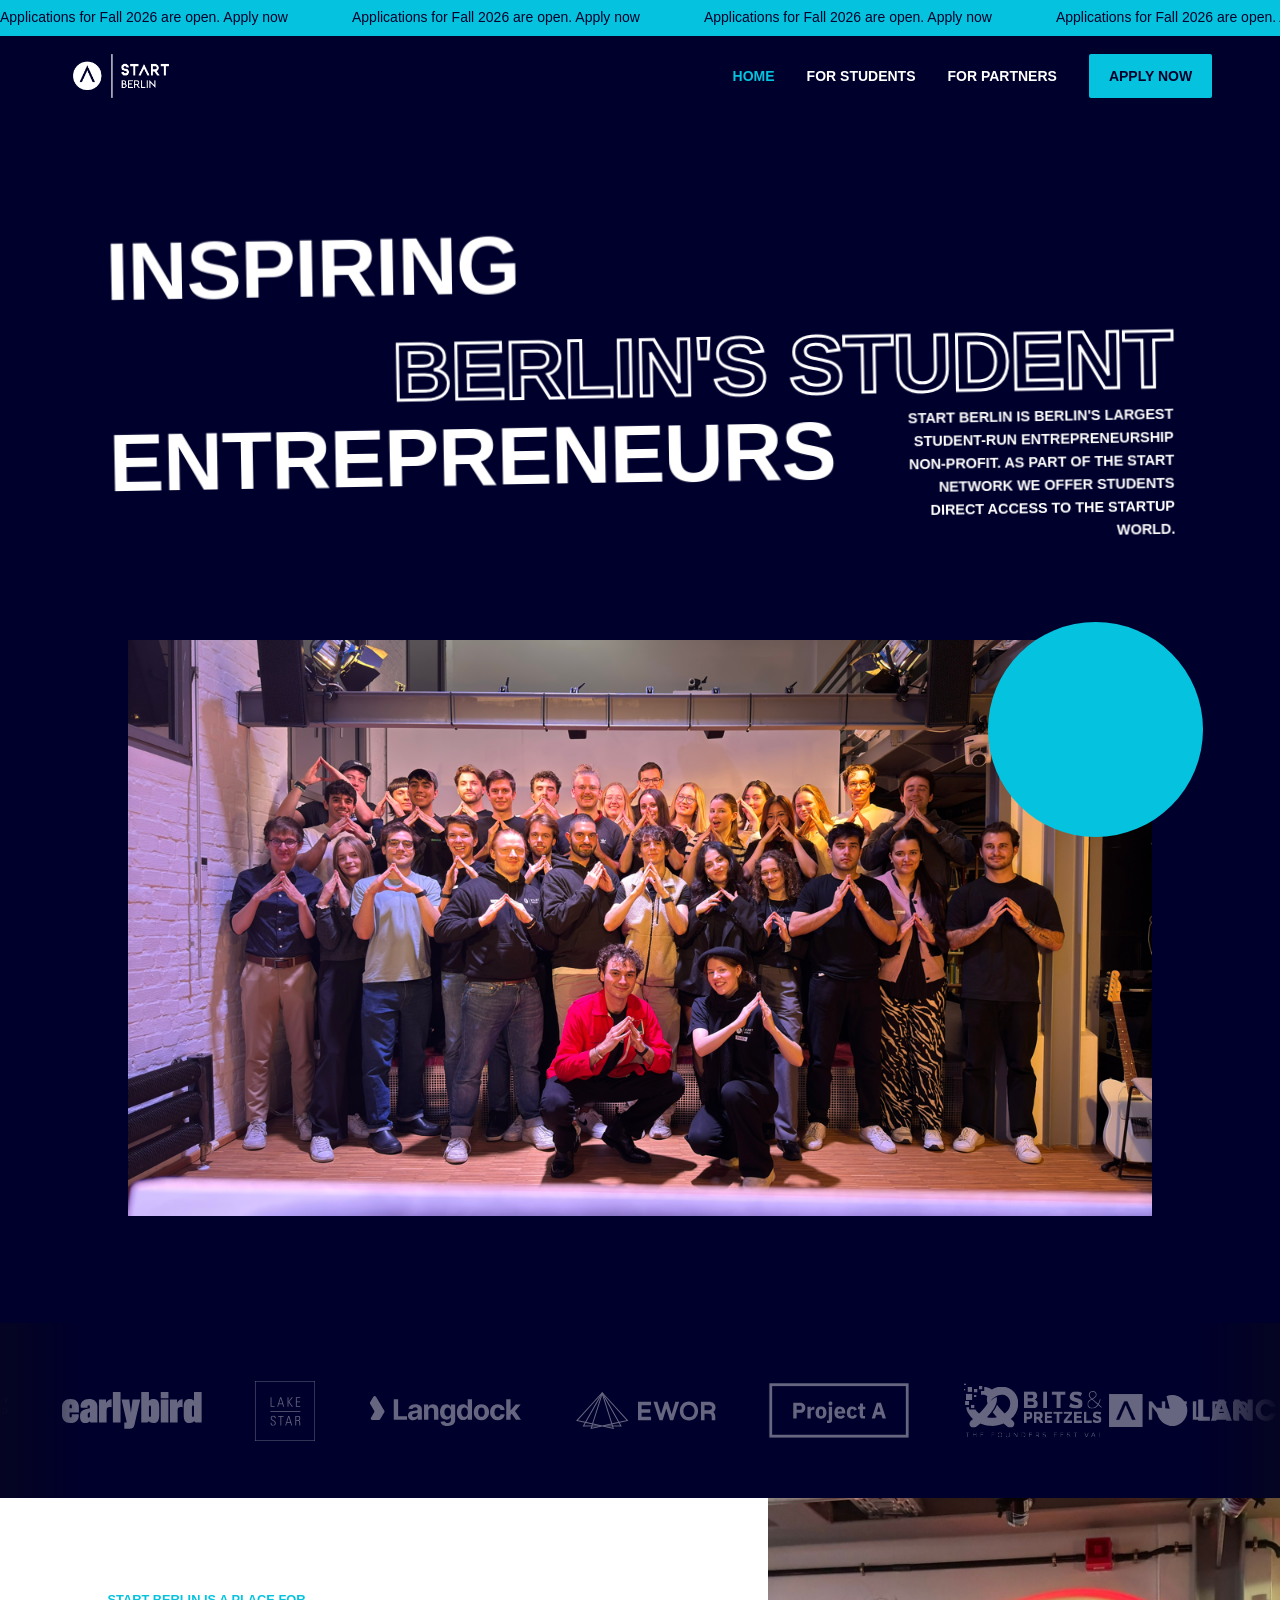
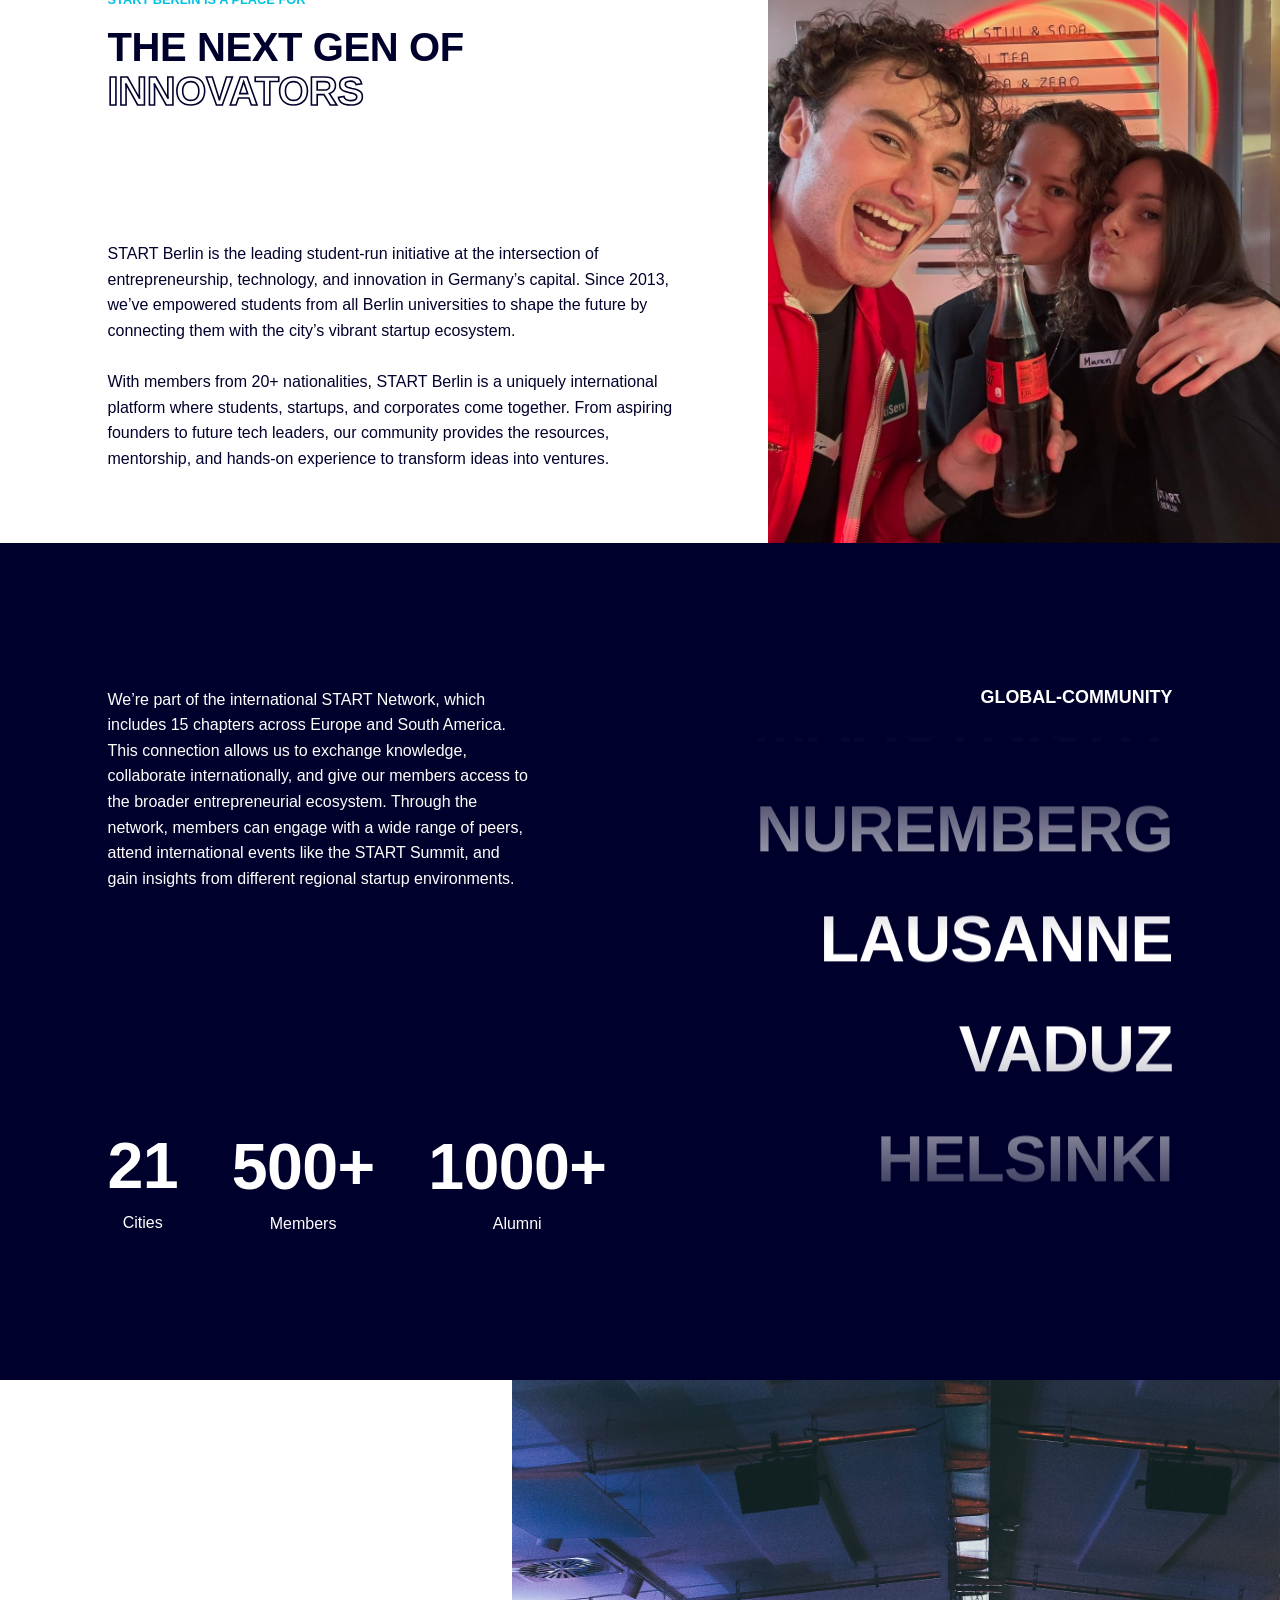
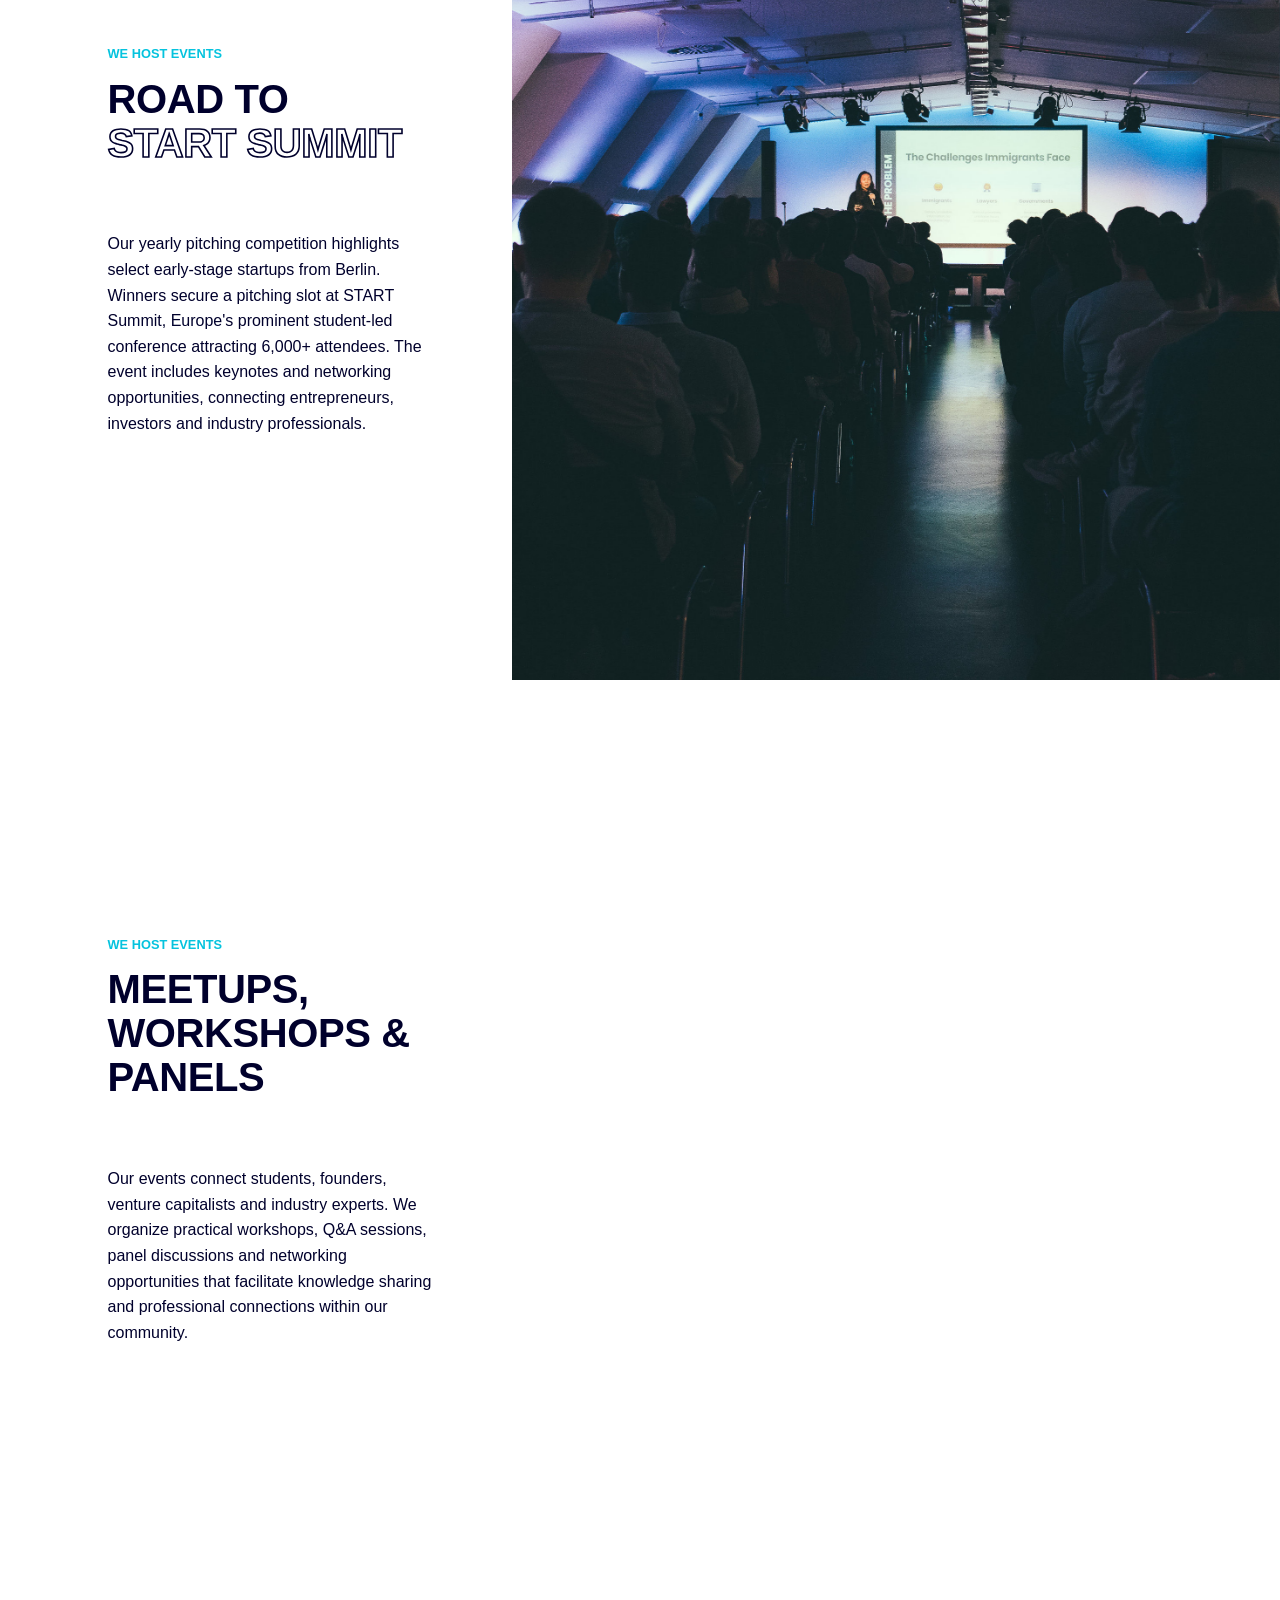
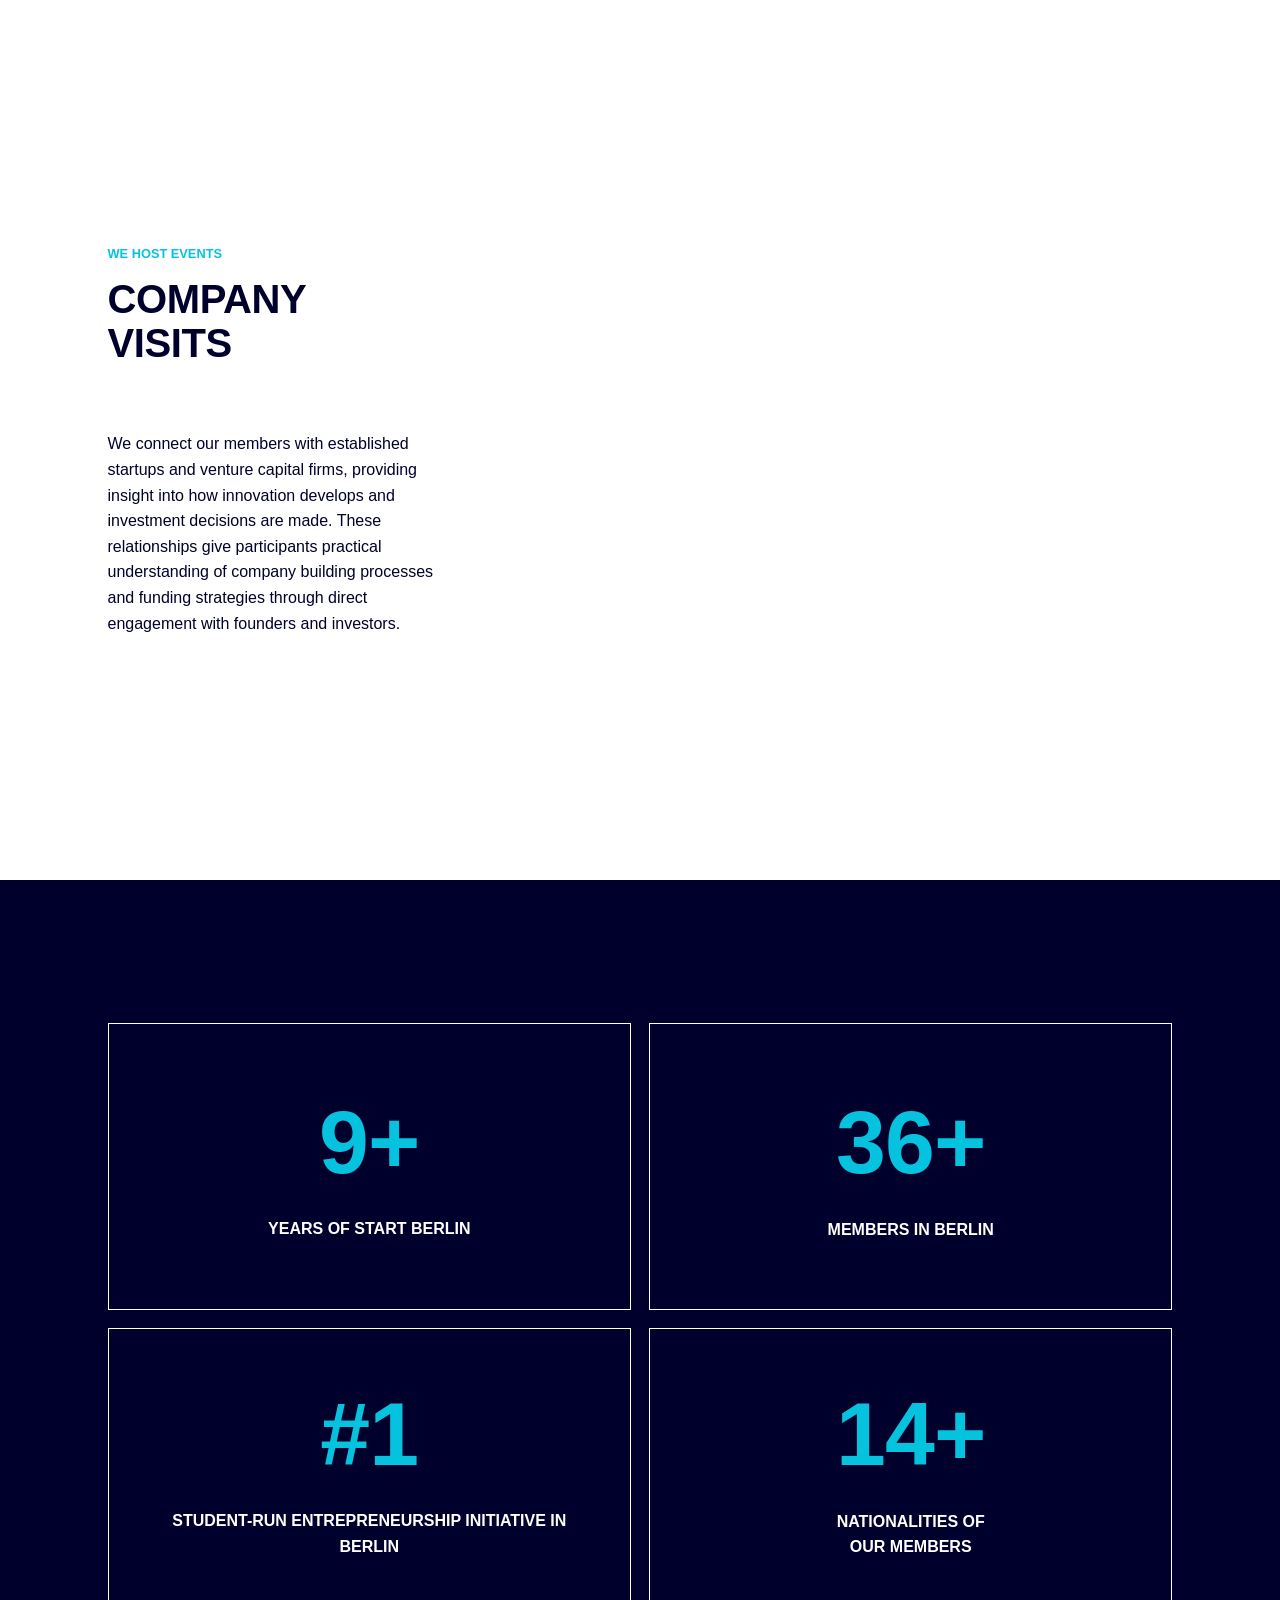
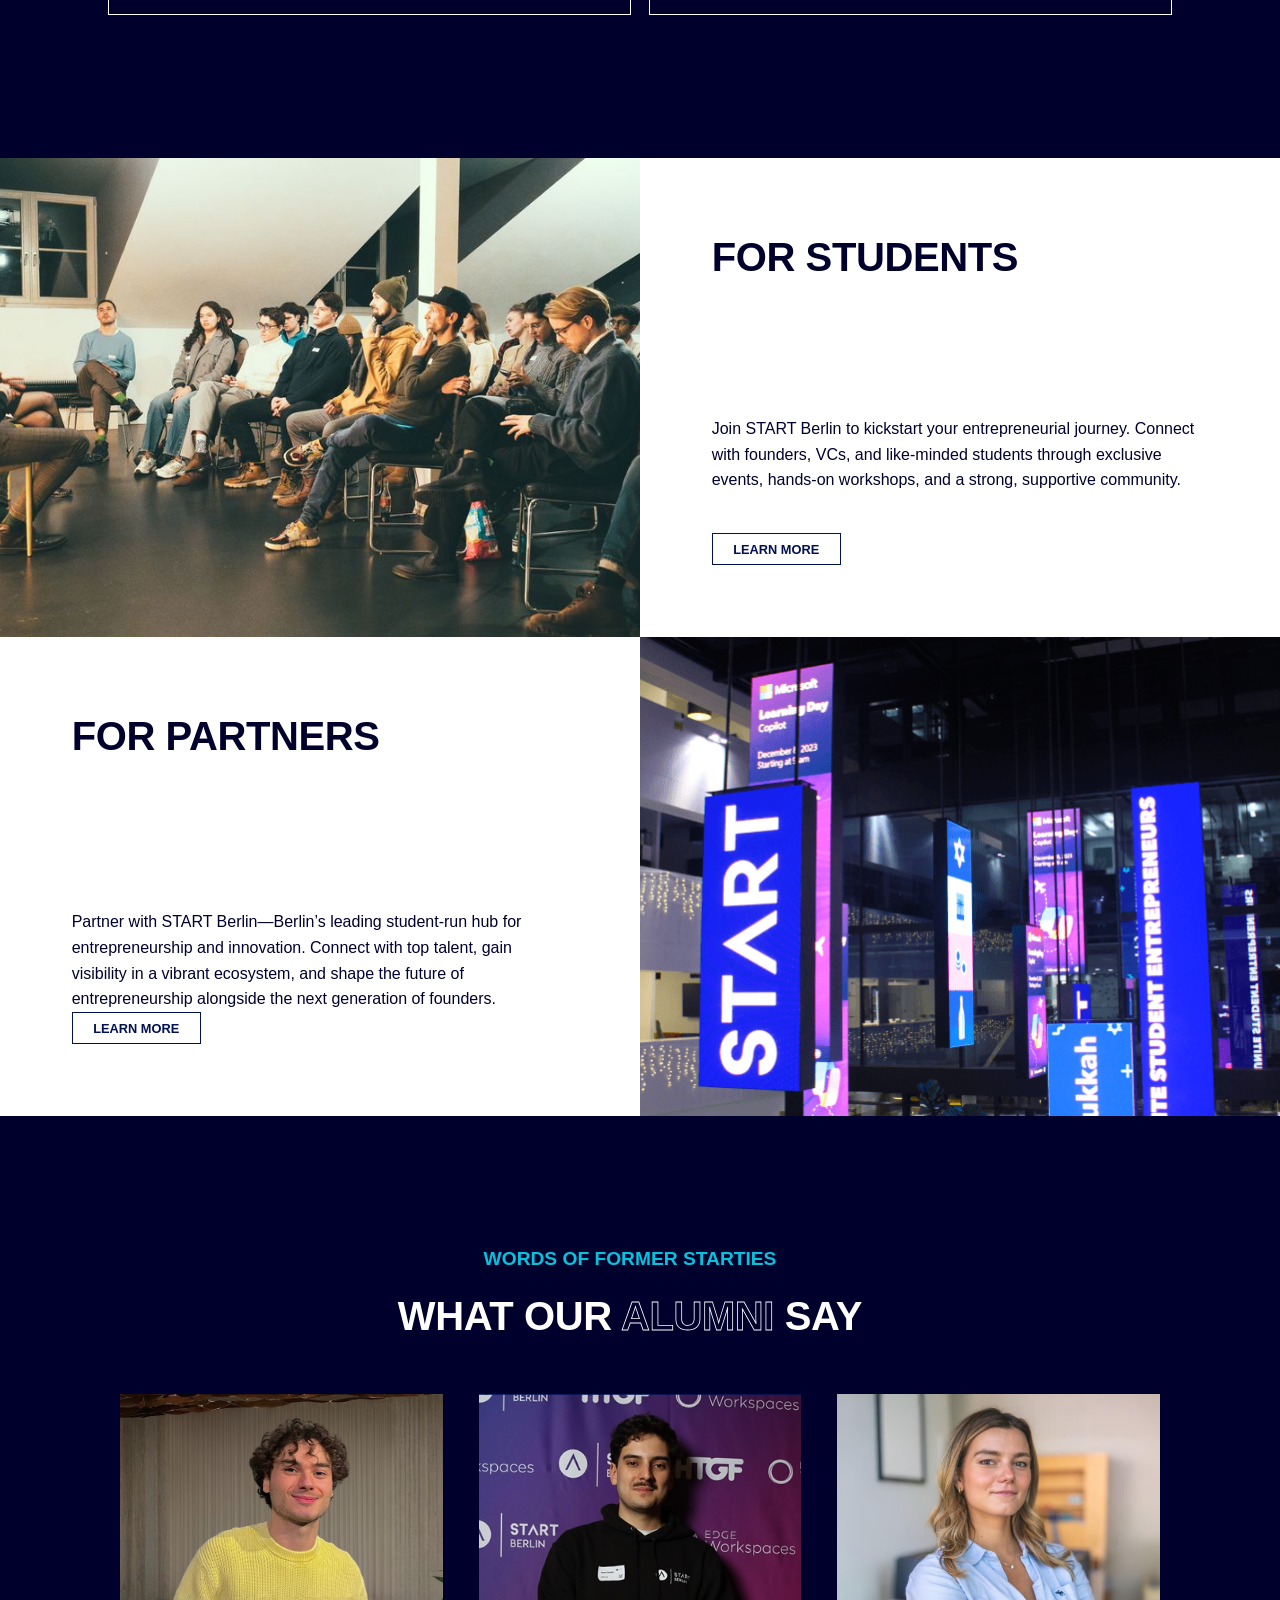
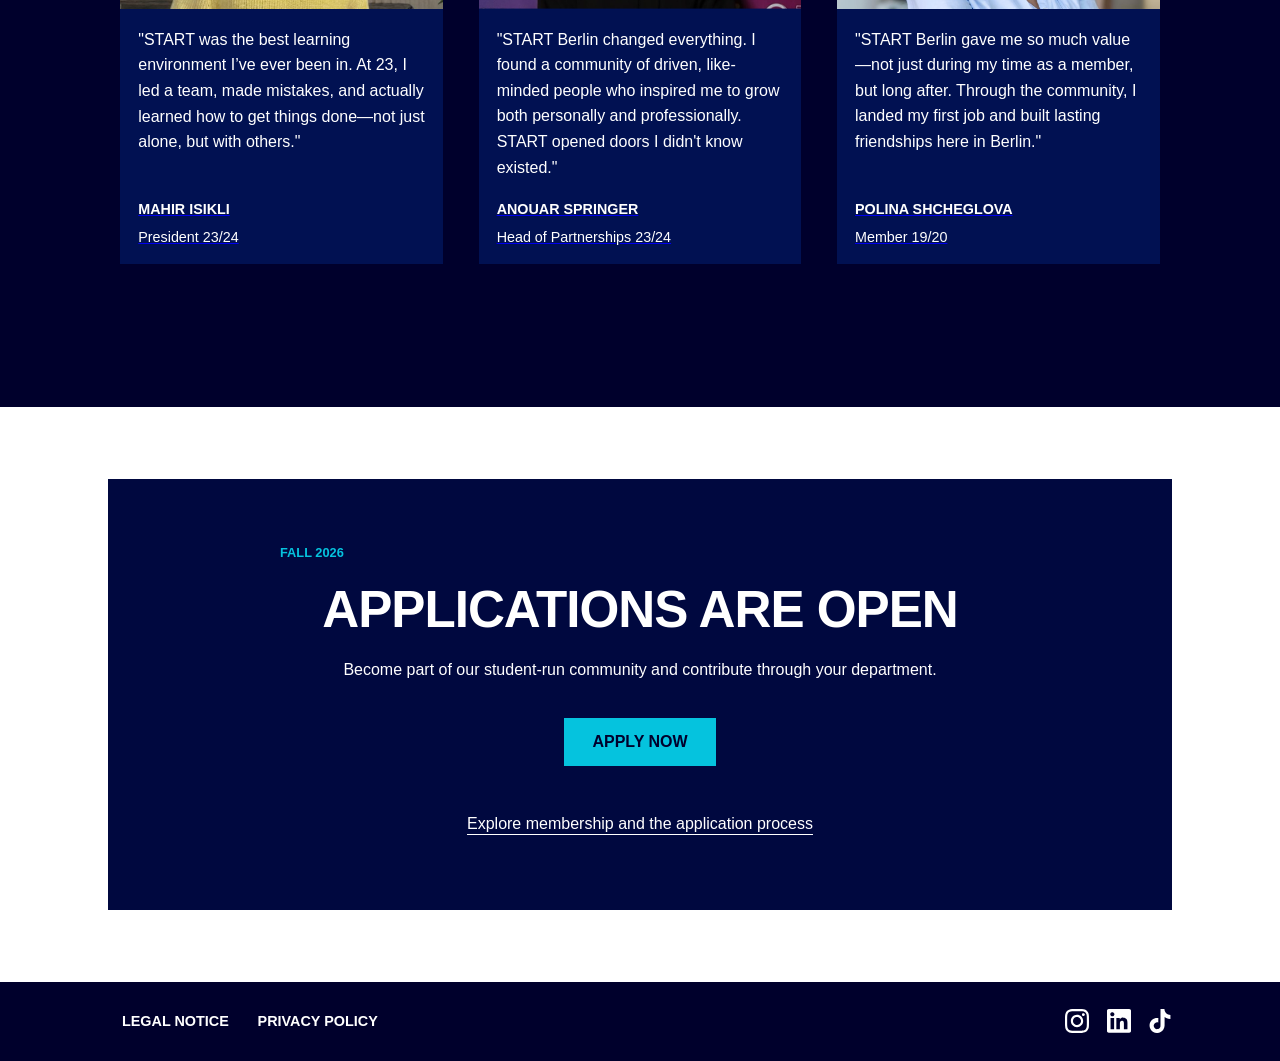
==== commit 8f5e95c1: "Open Fall 2026 applications and refresh website content" ====
--- a/index.html
+++ b/index.html
@@ -15,7 +15,7 @@
 		ui_host: 'https://eu.posthog.com',
         person_profiles: 'always', // or 'always' to create profiles for anonymous users as well
     })
-</script><script async="" src="js/embed.js"></script></head><body class="body"><div class="navbar w-nav" data-animation="default" data-collapse="medium" data-duration="400" data-easing="ease" data-easing2="ease" role="banner"><section class="nav-wrapper"><a aria-current="page" class="w-inline-block w--current" href=""><img alt="" class="image-16" loading="lazy" src="images/68222c71dec791a815e98d60_START_berlin_white.png"/></a><nav class="nav-menu w-nav-menu" role="navigation"><div class="nav-link-wrapper"><a class="cta3 w-nav-link" href="for-students.html">for students</a><a class="cta3 w-nav-link" href="for-partners.html">for partners</a><a class="cta3 hidden-application w-nav-link" href="#">Join us</a><a class="button w-button" href="https://buy.stripe.com/6oE16k2dg6gz3n2145" target="_blank">DONATE</a></div><div class="nav-btn-icons-wrapper"><div class="social-icon-wrapper"><a class="w-inline-block" href="https://www.instagram.com/start_berlin/" target="_blank"><img alt="" class="footer-social-icon" height="24" loading="lazy" src="images/68222c71dec791a815e98c29_socialmedia-instagram-white.svg" width="24"/></a><a class="w-inline-block" href="https://linkedin.com/company/start-berlin-e-v-" target="_blank"><img alt="" class="footer-social-icon" height="24" loading="lazy" src="images/68222c71dec791a815e98c2b_socialmedia-linkedin-white.svg" width="24"/></a></div><a class="btn-tertiary show-tb-mb bg apply w-button" href="#">Apply now</a><a class="btn-tertiary show-tb-mb bg hide-apply w-button" href="#tally-open=w7WY0a&amp;tally-width=400&amp;tally-emoji-text=👋">contact</a></div><div class="nav-menu-overlay"></div></nav><div class="menu-button w-nav-button"><img alt="" class="icon-burger" loading="lazy" src="images/68222c71dec791a815e98c2d_icon-burger-white.svg"/></div></section></div><section class="hero-wrapper"><div class="hero-content test"><div class="hero-content-wrapper test"><div class="headline-wrapper test"><div class="h1-effect-wrapper"><div class="h1-effect-box"><h1 class="h1 test">connecting</h1><h1 class="h1 test">creating</h1><h1 class="h1 test">empowering</h1><h1 class="h1 test">inspiring</h1><h1 class="h1 test">uniting</h1><h1 class="h1 test" data-w-id="23a984af-13f7-c7a8-26bb-f8b968b9498d" style="opacity:0">connecting</h1></div></div><h1 class="h1 test color" data-w-id="23a984af-13f7-c7a8-26bb-f8b968b9498f" style="opacity:0">BERLIN'S Student</h1><div class="test-div"><h1 class="h1 test" data-w-id="23a984af-13f7-c7a8-26bb-f8b968b94992" style="opacity:0">entrepreneurs</h1><p class="s2 hero test" data-w-id="23a984af-13f7-c7a8-26bb-f8b968b94994" style="opacity:0">START Berlin is Berlin's largest student-run entrepreneurship non-profit. As part of the START Network we offer students direct access to the startup world.</p></div></div></div><div class="test-video-wrapper"><img alt="" class="image-15" loading="eager" sizes="(max-width: 1280px) 100vw, 1280px" src="images/68222c71dec791a815e98d5f_IMG_9516_Large.png" srcset="images/68222c71dec791a815e98d5f_IMG_9516%2520Large-p-500.png 500w, images/68222c71dec791a815e98d5f_IMG_9516%2520Large-p-800.png 800w, images/68222c71dec791a815e98d5f_IMG_9516%2520Large-p-1080.png 1080w, images/68222c71dec791a815e98d5f_IMG_9516_Large.png 1280w"/><div class="circle-cta" data-w-id="23a984af-13f7-c7a8-26bb-f8b968b94999" style="opacity:0"><div class="hero-cta-text-animation"></div></div></div></div></section><div class="logos-content"><div class="logos-container"><div class="logos-row"><img alt="CODE University of Applied Sciences" class="partner-logo large" loading="eager" src="images/code-logo-new.svg"/><img alt="" class="partner-logo" loading="eager" src="images/68222c71dec791a815e98d7d_earlybird.svg"/><img alt="" class="partner-logo small" loading="eager" src="images/68222c71dec791a815e98d85_lakestar.svg"/><img alt="" class="partner-logo large" loading="eager" src="images/68222c71dec791a815e98d74_langdock.svg"/><img alt="" class="partner-logo" loading="eager" src="images/68222c71dec791a815e98d77_ewor.svg"/><img alt="" class="partner-logo" loading="eager" src="images/68222c71dec791a815e98d80_project-a.svg"/><img alt="" class="partner-logo" loading="eager" src="images/68222c71dec791a815e98d72_bits-and-pretzels.svg"/><img alt="" class="partner-logo" loading="eager" src="images/68222c71dec791a815e98d79_lanch.svg"/></div><div class="logos-row"><img alt="" class="partner-logo" loading="eager" sizes="(max-width: 4001px) 100vw, 4001px" src="images/68222c71dec791a815e98d84_antler.png" srcset="images/68222c71dec791a815e98d84_antler-p-500.png 500w, images/68222c71dec791a815e98d84_antler-p-800.png 800w, images/68222c71dec791a815e98d84_antler-p-1080.png 1080w, images/68222c71dec791a815e98d84_antler-p-1600.png 1600w, images/68222c71dec791a815e98d84_antler-p-2000.png 2000w, images/68222c71dec791a815e98d84_antler-p-2600.png 2600w, images/68222c71dec791a815e98d84_antler-p-3200.png 3200w, images/68222c71dec791a815e98d84_antler.png 4001w"/><img alt="" class="partner-logo small" loading="eager" src="images/68222c71dec791a815e98d83_hu.png"/><img alt="" class="partner-logo medium" loading="eager" src="images/68222c71dec791a815e98d73_rows.svg"/><img alt="" class="partner-logo medium" loading="eager" src="images/68222c71dec791a815e98d7c_velsa.svg"/><img alt="" class="partner-logo medium" loading="eager" src="images/68222c71dec791a815e98d81_sap.png"/><img alt="" class="partner-logo medium" loading="eager" sizes="(max-width: 687px) 100vw, 687px" src="images/68222c71dec791a815e98d76_fomo.png" srcset="images/68222c71dec791a815e98d76_fomo-p-500.png 500w, images/68222c71dec791a815e98d76_fomo.png 687w"/><img alt="" class="partner-logo large" loading="eager" src="images/68222c71dec791a815e98d82_st-gallen.svg"/></div><div class="logos-row"><img alt="" class="partner-logo" loading="eager" src="images/68222c71dec791a815e98d7e_atlantic-labs.svg"/><img alt="" class="partner-logo" loading="eager" src="images/68222c71dec791a815e98d7f_ey.svg"/><img alt="" class="partner-logo" loading="eager" src="images/68222c71dec791a815e98d78_koro.svg"/><img alt="" class="partner-logo" loading="eager" sizes="(max-width: 533px) 100vw, 533px" src="images/68222c71dec791a815e98d75_edge-workspaces.png" srcset="images/68222c71dec791a815e98d75_edge-workspaces-p-500.png 500w, images/68222c71dec791a815e98d75_edge-workspaces.png 533w"/><img alt="" class="partner-logo" loading="eager" src="images/68222c71dec791a815e98d71_lexmea.svg"/><img alt="" class="partner-logo" loading="eager" src="images/68222c71dec791a815e98d7b_handpicked.svg"/><img alt="" class="partner-logo" loading="eager" src="images/68222c71dec791a815e98d7a_flaschenpost.svg"/></div><div class="logos-gradient is-inverted"></div><div class="logos-gradient"></div></div></div><section class="section-box-about"><div class="box-content-large"><div class="about-content-wrapper"><div class="s2-h2-wrapper"><div class="s2 color">start BERLIN is a place for</div><h2 class="h2">the next gen of <span class="span-outline dark">innovators</span></h2></div><div class="p1-cta-wrapper"><div class="p1-textlink-wrapper"><p class="p1"><strong class="bold-text-2">START Berlin is the leading student-run initiative at the intersection of entrepreneurship, technology, and innovation in Germany’s capital. Since 2013, we’ve empowered students from all Berlin universities to shape the future by connecting them with the city’s vibrant startup ecosystem. <br/><br/>With members from 20+ nationalities, START Berlin is a uniquely international platform where students, startups, and corporates come together. From aspiring founders to future tech leaders, our community provides the resources, mentorship, and hands-on experience to transform ideas into ventures.</strong></p></div></div></div></div><div class="box-img-small about-img"><img alt="" class="about-img" loading="lazy" sizes="(max-width: 1916px) 100vw, 1916px" src="images/68222c71dec791a815e98d69_IMG_9223.JPEG" srcset="images/68222c71dec791a815e98d69_IMG_9223-p-500.jpeg 500w, images/68222c71dec791a815e98d69_IMG_9223-p-800.jpeg 800w, images/68222c71dec791a815e98d69_IMG_9223-p-1080.jpeg 1080w, images/68222c71dec791a815e98d69_IMG_9223-p-1600.jpeg 1600w, images/68222c71dec791a815e98d69_IMG_9223.JPEG 1916w"/></div></section><section class="section-network"><div class="network-wrapper"><div class="network-text-wrapper"><p class="p1 white">We’re part of the international START Network, which includes 15 chapters across Europe and South America. This connection allows us to exchange knowledge, collaborate internationally, and give our members access to the broader entrepreneurial ecosystem. Through the network, members can engage with a wide range of peers, attend international events like the START Summit, and gain insights from different regional startup environments.</p><div class="network-numbers-wrapper"><div class="number-wrapper"><h1 class="h2 white xl" id="cities">21</h1><p class="p1 white">Cities</p></div><div class="number-wrapper"><h1 class="h2 white xl"><span id="members">500</span>+</h1><p class="p1 white">Members</p></div><div class="number-wrapper"><h1 class="h2 white xl"><span id="alumni">1000</span>+</h1><p class="p1 white">Alumni</p></div></div></div><div class="network-chapter-wrapper"><div class="s1">global-community</div><div class="network-cities-wrapper"><div class="network-city-animation"><div class="network-cities"><h1 class="h2 white xl">Barcelona</h1><h1 class="h2 white xl">Lisbon</h1><h1 class="h2 white xl">maastricht</h1><h1 class="h2 white xl">nuremberg</h1><h1 class="h2 white xl">Lausanne</h1><h1 class="h2 white xl">Vaduz</h1><h1 class="h2 white xl">Helsinki</h1><h1 class="h2 white xl">berlin</h1><h1 class="h2 white xl">st. gallen</h1><h1 class="h2 white xl">stuttgart</h1><h1 class="h2 white xl">hamburg</h1><h1 class="h2 white xl">paris</h1><h1 class="h2 white xl">Bogotá</h1><h1 class="h2 white xl">Quito</h1><h1 class="h2 white xl">Lima</h1><h1 class="h2 white xl hidden">munich</h1></div><div class="network-cities"><h1 class="h2 white xl">Barcelona</h1><h1 class="h2 white xl">Lisbon</h1><h1 class="h2 white xl">maastricht</h1><h1 class="h2 white xl">nuremberg</h1><h1 class="h2 white xl">Lausanne</h1><h1 class="h2 white xl">Vaduz</h1><h1 class="h2 white xl">Helsinki</h1><h1 class="h2 white xl">berlin</h1><h1 class="h2 white xl">st. gallen</h1><h1 class="h2 white xl">stuttgart</h1><h1 class="h2 white xl">hamburg</h1><h1 class="h2 white xl">paris</h1><h1 class="h2 white xl">Bogotá</h1><h1 class="h2 white xl">Quito</h1><h1 class="h2 white xl">Lima</h1><h1 class="h2 white xl hidden">munich</h1></div></div><div class="network-cities-overlay"></div></div></div></div></section><div class="sticky-animation-section" data-w-id="c18d745f-a45c-39d9-43b5-c0a2febed221"><div class="sa-content"><div class="sa-content-wrap"><div class="s2-h2-wrapper"><div class="s2 color">we host events</div><h2 class="h2">road to<br/>‍<span class="span-outline dark">start summit</span></h2></div><div class="p1-btn-wrapper"><p class="p1">Our yearly pitching competition highlights select early-stage startups from Berlin. Winners secure a pitching slot at START Summit, Europe's prominent student-led conference attracting 6,000+ attendees. The event includes keynotes and networking opportunities, connecting entrepreneurs, investors and industry professionals.</p><a class="btn-secondary w-button" href="https://ffd0351e.sibforms.com/serve/[base64]">join waiting list</a></div></div><div class="sa-content-wrap"><div class="s2-h2-wrapper"><div class="s2 color">WE HOST EVENTS</div><h2 class="h2">MEETUPS, WOrkshops &amp; panels</h2></div><div class="p1-btn-wrapper"><p class="p1">Our events connect students, founders, venture capitalists and industry experts. We organize practical workshops, Q&amp;A sessions, panel discussions and networking opportunities that facilitate knowledge sharing and professional connections within our community.<br/></p><a class="btn-secondary w-button" href="https://ffd0351e.sibforms.com/serve/[base64]">join waiting list</a></div></div><div class="sa-content-wrap"><div class="s2-h2-wrapper"><div class="s2 color">we host events</div><h2 class="h2">COMPANY VISITS</h2></div><div class="p1-btn-wrapper"><p class="p1">We connect our members with established startups and venture capital firms, providing insight into how innovation develops and investment decisions are made. These relationships give participants practical understanding of company building processes and funding strategies through direct engagement with founders and investors.<br/></p><a class="btn-secondary w-button" href="https://ffd0351e.sibforms.com/serve/[base64]">join waiting list</a></div></div></div><div class="sa-img-wrapper"><div class="p-teaser-img-wrap"><img alt="" class="sa-img _1" loading="lazy" src="images/68222c71dec791a815e98d67_RTSS25_175.jpg"/><img alt="" class="sa-img _2" loading="lazy" src="images/68222c71dec791a815e98d6b_Copy_of_RTSS25_66.jpg"/><img alt="" class="sa-img _3" loading="lazy" src="images/68222c71dec791a815e98d66_49f9e183-acfc-4442-b4e1-fcaa07a4e155.jpg"/></div></div></div><section class="sticky-animation-section-tb"><div class="sa-content"><div class="sa-content-wrap"><div class="s2-h2-wrapper"><div class="s2 color">we host events</div><h2 class="h2">road to<br/>‍<span class="span-outline">start summit</span></h2></div><div class="p1-btn-wrapper"><p class="p1">Our yearly pitching competition highlights select early-stage startups from Berlin. Winners secure a pitching slot at START Summit, Europe's prominent student-led conference attracting 6,000+ attendees. The event includes keynotes and networking opportunities, connecting entrepreneurs, investors and industry professionals.<br/></p><a class="btn-secondary w-button" href="#">join waiting list</a></div></div><img alt="" class="sa-img" loading="lazy" src="images/68222c71dec791a815e98d67_RTSS25_175.jpg"/></div><div class="sa-content dark"><div class="sa-content-wrap"><div class="s2-h2-wrapper"><div class="s2 color">we host events</div><h2 class="h2 white">MEETUPS, WORKSHOPS &amp; PANELS</h2></div><div class="p1-btn-wrapper"><p class="p1 white">Our events connect students, founders, venture capitalists and industry experts. We organize practical workshops, Q&amp;A sessions, panel discussions and networking opportunities that facilitate knowledge sharing and professional connections within our community.<br/></p><a class="cta2" href="#">learn more</a><a class="btn-secondary w-button" href="#">join waiting list</a></div></div><img alt="" class="sa-img" loading="lazy" src="images/68222c71dec791a815e98d6b_Copy_of_RTSS25_66.jpg"/></div><div class="sa-content"><div class="sa-content-wrap"><div class="s2-h2-wrapper"><div class="s2 color">we host events</div><h2 class="h2">COMPANY VISITS</h2></div><div class="p1-btn-wrapper"><p class="p1">We connect our members with established startups and venture capital firms, providing insight into how innovation develops and investment decisions are made. These relationships give participants practical understanding of company building processes and funding strategies through direct engagement with founders and investors.</p><a class="btn-secondary w-button" href="#">join waiting list</a></div></div><img alt="" class="sa-img" loading="lazy" src="images/68222c71dec791a815e98d66_49f9e183-acfc-4442-b4e1-fcaa07a4e155.jpg"/></div></section><section class="sticky-animation-section-mb"><div class="mb-slider w-slider" data-animation="slide" data-autoplay="false" data-autoplay-limit="0" data-delay="4000" data-disable-swipe="false" data-duration="600" data-easing="ease" data-hide-arrows="true" data-infinite="true" data-nav-spacing="3"><div class="mb-slider_mask w-slider-mask"><div class="mb-slider_slide w-slide"><div class="sa-content"><img alt="" class="sa-img" loading="lazy" src="images/68222c71dec791a815e98d67_RTSS25_175.jpg"/><div class="sa-content-wrap"><div class="s2-h2-wrapper"><div class="s2 color">we host events</div><h2 class="h2">road to<br/>‍<span class="span-outline dark">start summit</span></h2></div><div class="p1-btn-wrapper"><p class="p1"><strong class="bold-text-3">Our yearly pitching competition highlights select early-stage startups from Berlin. Winners secure a pitching slot at START Summit, Europe's prominent student-led conference attracting 6,000+ attendees. The event includes keynotes and networking opportunities, connecting entrepreneurs, investors and industry professionals.</strong><br/></p><a class="btn-secondary w-button" href="#">join waiting list</a></div><div class="swipe-container"><div class="p1">Swipe</div><img alt="" class="image-17" loading="lazy" src="images/68222c71dec791a815e98d6d_bx-right-arrow-alt.svg"/></div></div></div></div><div class="mb-slider_slide w-slide"><div class="sa-content"><img alt="" class="sa-img" loading="lazy" src="images/68222c71dec791a815e98d6c_Copy_of_RTSS25_70.jpg"/><div class="sa-content-wrap"><div class="s2-h2-wrapper"><div class="s2 color">WE HOST EVENTS</div><h2 class="h2">MEETUPS, WORKSHOPS &amp; PANELS<br/></h2></div><div class="p1-btn-wrapper"><p class="p1">Our events connect students, founders, venture capitalists and industry experts. We organize practical workshops, Q&amp;A sessions, panel discussions and networking opportunities that facilitate knowledge sharing and professional connections within our community.</p><a class="btn-secondary w-button" href="#">join waiting list</a></div><div class="swipe-container"><div class="p1">Swipe</div><img alt="" class="image-17" loading="lazy" src="images/68222c71dec791a815e98d6d_bx-right-arrow-alt.svg"/></div></div></div></div><div class="mb-slider_slide w-slide"><div class="sa-content"><img alt="" class="sa-img" loading="lazy" src="images/68222c71dec791a815e98d66_49f9e183-acfc-4442-b4e1-fcaa07a4e155.jpg"/><div class="sa-content-wrap"><div class="s2-h2-wrapper"><div class="s2 color">we host events</div><h2 class="h2">COMPANY VISITS<br/></h2></div><div class="p1-btn-wrapper"><p class="p1">We connect our members with established startups and venture capital firms, providing insight into how innovation develops and investment decisions are made. These relationships give participants practical understanding of company building processes and funding strategies through direct engagement with founders and investors.</p><a class="btn-secondary w-button" href="#">join waiting list</a></div></div></div></div></div><div class="slider1_arrow-wrapper w-slider-arrow-left"><div class="icon-1x1-medium w-embed"><svg fill="none" height="100%" viewbox="0 0 24 24" width="100%" xmlns="http://www.w3.org/2000/svg">
+</script><script async="" src="js/embed.js"></script><link href="css/recruiting.css?v=20261005" rel="stylesheet" type="text/css"/><script src="js/navigation.js?v=20261005" defer></script></head><body class="body"><a class="recruitment-skip" href="#main-content">Skip to content</a><header class="site-header" data-menu-open="false"><a class="site-announcement" href="join-start-berlin.html" aria-label="Applications for Fall 2026 are open. Apply now"><div class="site-announcement-track" aria-hidden="true"><div class="site-announcement-group"><span>Applications for Fall 2026 are open. Apply now</span><span>Applications for Fall 2026 are open. Apply now</span><span>Applications for Fall 2026 are open. Apply now</span><span>Applications for Fall 2026 are open. Apply now</span></div><div class="site-announcement-group"><span>Applications for Fall 2026 are open. Apply now</span><span>Applications for Fall 2026 are open. Apply now</span><span>Applications for Fall 2026 are open. Apply now</span><span>Applications for Fall 2026 are open. Apply now</span></div></div><span class="site-announcement-static" aria-hidden="true">Applications are open · Apply now</span></a><div class="site-header-main"><a class="site-brand" href="index.html" aria-label="START Berlin homepage"><img src="images/68222c71dec791a815e98d60_START_berlin_white.png" alt="" width="106" height="44" loading="eager"/></a><button class="site-menu-toggle" type="button" aria-label="Open navigation" aria-expanded="false" aria-controls="site-navigation"><span></span><span></span></button><nav class="site-navigation" id="site-navigation" aria-label="Main navigation"><a href="index.html" aria-current="page">Home</a><a href="for-students.html">For students</a><a href="for-partners.html">For partners</a><a class="site-apply" href="join-start-berlin.html">Apply now</a></nav></div></header><section class="hero-wrapper"><div class="hero-content test"><div class="hero-content-wrapper test"><div class="headline-wrapper test"><div class="h1-effect-wrapper"><div class="h1-effect-box"><h1 id="main-content" tabindex="-1" class="h1 test">connecting</h1><h1 class="h1 test">creating</h1><h1 class="h1 test">empowering</h1><h1 class="h1 test">inspiring</h1><h1 class="h1 test">uniting</h1><h1 class="h1 test" data-w-id="23a984af-13f7-c7a8-26bb-f8b968b9498d" style="opacity:0">connecting</h1></div></div><h1 class="h1 test color" data-w-id="23a984af-13f7-c7a8-26bb-f8b968b9498f" style="opacity:0">BERLIN'S Student</h1><div class="test-div"><h1 class="h1 test" data-w-id="23a984af-13f7-c7a8-26bb-f8b968b94992" style="opacity:0">entrepreneurs</h1><p class="s2 hero test" data-w-id="23a984af-13f7-c7a8-26bb-f8b968b94994" style="opacity:0">START Berlin is Berlin's largest student-run entrepreneurship non-profit. As part of the START Network we offer students direct access to the startup world.</p></div></div></div><div class="test-video-wrapper"><img alt="" class="image-15" loading="eager" sizes="(max-width: 1280px) 100vw, 1280px" src="images/68222c71dec791a815e98d5f_IMG_9516_Large.png" srcset="images/68222c71dec791a815e98d5f_IMG_9516%2520Large-p-500.png 500w, images/68222c71dec791a815e98d5f_IMG_9516%2520Large-p-800.png 800w, images/68222c71dec791a815e98d5f_IMG_9516%2520Large-p-1080.png 1080w, images/68222c71dec791a815e98d5f_IMG_9516_Large.png 1280w"/><div class="circle-cta" data-w-id="23a984af-13f7-c7a8-26bb-f8b968b94999" style="opacity:0"><div class="hero-cta-text-animation"></div></div></div></div></section><div class="logos-content"><div class="logos-container"><div class="logos-row"><img alt="CODE University of Applied Sciences" class="partner-logo large" loading="eager" src="images/code-logo-new.svg"/><img alt="" class="partner-logo" loading="eager" src="images/68222c71dec791a815e98d7d_earlybird.svg"/><img alt="" class="partner-logo small" loading="eager" src="images/68222c71dec791a815e98d85_lakestar.svg"/><img alt="" class="partner-logo large" loading="eager" src="images/68222c71dec791a815e98d74_langdock.svg"/><img alt="" class="partner-logo" loading="eager" src="images/68222c71dec791a815e98d77_ewor.svg"/><img alt="" class="partner-logo" loading="eager" src="images/68222c71dec791a815e98d80_project-a.svg"/><img alt="" class="partner-logo" loading="eager" src="images/68222c71dec791a815e98d72_bits-and-pretzels.svg"/><img alt="" class="partner-logo" loading="eager" src="images/68222c71dec791a815e98d79_lanch.svg"/></div><div class="logos-row"><img alt="" class="partner-logo" loading="eager" sizes="(max-width: 4001px) 100vw, 4001px" src="images/68222c71dec791a815e98d84_antler.png" srcset="images/68222c71dec791a815e98d84_antler-p-500.png 500w, images/68222c71dec791a815e98d84_antler-p-800.png 800w, images/68222c71dec791a815e98d84_antler-p-1080.png 1080w, images/68222c71dec791a815e98d84_antler-p-1600.png 1600w, images/68222c71dec791a815e98d84_antler-p-2000.png 2000w, images/68222c71dec791a815e98d84_antler-p-2600.png 2600w, images/68222c71dec791a815e98d84_antler-p-3200.png 3200w, images/68222c71dec791a815e98d84_antler.png 4001w"/><img alt="" class="partner-logo small" loading="eager" src="images/68222c71dec791a815e98d83_hu.png"/><img alt="" class="partner-logo medium" loading="eager" src="images/68222c71dec791a815e98d73_rows.svg"/><img alt="" class="partner-logo medium" loading="eager" src="images/68222c71dec791a815e98d7c_velsa.svg"/><img alt="" class="partner-logo medium" loading="eager" src="images/68222c71dec791a815e98d81_sap.png"/><img alt="" class="partner-logo medium" loading="eager" sizes="(max-width: 687px) 100vw, 687px" src="images/68222c71dec791a815e98d76_fomo.png" srcset="images/68222c71dec791a815e98d76_fomo-p-500.png 500w, images/68222c71dec791a815e98d76_fomo.png 687w"/><img alt="" class="partner-logo large" loading="eager" src="images/68222c71dec791a815e98d82_st-gallen.svg"/></div><div class="logos-row"><img alt="" class="partner-logo" loading="eager" src="images/68222c71dec791a815e98d7e_atlantic-labs.svg"/><img alt="" class="partner-logo" loading="eager" src="images/68222c71dec791a815e98d7f_ey.svg"/><img alt="" class="partner-logo" loading="eager" src="images/68222c71dec791a815e98d78_koro.svg"/><img alt="" class="partner-logo" loading="eager" sizes="(max-width: 533px) 100vw, 533px" src="images/68222c71dec791a815e98d75_edge-workspaces.png" srcset="images/68222c71dec791a815e98d75_edge-workspaces-p-500.png 500w, images/68222c71dec791a815e98d75_edge-workspaces.png 533w"/><img alt="" class="partner-logo" loading="eager" src="images/68222c71dec791a815e98d71_lexmea.svg"/><img alt="" class="partner-logo" loading="eager" src="images/68222c71dec791a815e98d7b_handpicked.svg"/><img alt="" class="partner-logo" loading="eager" src="images/68222c71dec791a815e98d7a_flaschenpost.svg"/></div><div class="logos-gradient is-inverted"></div><div class="logos-gradient"></div></div></div><section class="section-box-about"><div class="box-content-large"><div class="about-content-wrapper"><div class="s2-h2-wrapper"><div class="s2 color">start BERLIN is a place for</div><h2 class="h2">the next gen of <span class="span-outline dark">innovators</span></h2></div><div class="p1-cta-wrapper"><div class="p1-textlink-wrapper"><p class="p1"><strong class="bold-text-2">START Berlin is the leading student-run initiative at the intersection of entrepreneurship, technology, and innovation in Germany’s capital. Since 2013, we’ve empowered students from all Berlin universities to shape the future by connecting them with the city’s vibrant startup ecosystem. <br/><br/>With members from 20+ nationalities, START Berlin is a uniquely international platform where students, startups, and corporates come together. From aspiring founders to future tech leaders, our community provides the resources, mentorship, and hands-on experience to transform ideas into ventures.</strong></p></div></div></div></div><div class="box-img-small about-img"><img alt="" class="about-img" loading="lazy" sizes="(max-width: 1916px) 100vw, 1916px" src="images/68222c71dec791a815e98d69_IMG_9223.JPEG" srcset="images/68222c71dec791a815e98d69_IMG_9223-p-500.jpeg 500w, images/68222c71dec791a815e98d69_IMG_9223-p-800.jpeg 800w, images/68222c71dec791a815e98d69_IMG_9223-p-1080.jpeg 1080w, images/68222c71dec791a815e98d69_IMG_9223-p-1600.jpeg 1600w, images/68222c71dec791a815e98d69_IMG_9223.JPEG 1916w"/></div></section><section class="section-network"><div class="network-wrapper"><div class="network-text-wrapper"><p class="p1 white">We’re part of the international START Network, which includes 15 chapters across Europe and South America. This connection allows us to exchange knowledge, collaborate internationally, and give our members access to the broader entrepreneurial ecosystem. Through the network, members can engage with a wide range of peers, attend international events like the START Summit, and gain insights from different regional startup environments.</p><div class="network-numbers-wrapper"><div class="number-wrapper"><h1 class="h2 white xl" id="cities">21</h1><p class="p1 white">Cities</p></div><div class="number-wrapper"><h1 class="h2 white xl"><span id="members">500</span>+</h1><p class="p1 white">Members</p></div><div class="number-wrapper"><h1 class="h2 white xl"><span id="alumni">1000</span>+</h1><p class="p1 white">Alumni</p></div></div></div><div class="network-chapter-wrapper"><div class="s1">global-community</div><div class="network-cities-wrapper"><div class="network-city-animation"><div class="network-cities"><h1 class="h2 white xl">Barcelona</h1><h1 class="h2 white xl">Lisbon</h1><h1 class="h2 white xl">maastricht</h1><h1 class="h2 white xl">nuremberg</h1><h1 class="h2 white xl">Lausanne</h1><h1 class="h2 white xl">Vaduz</h1><h1 class="h2 white xl">Helsinki</h1><h1 class="h2 white xl">berlin</h1><h1 class="h2 white xl">st. gallen</h1><h1 class="h2 white xl">stuttgart</h1><h1 class="h2 white xl">hamburg</h1><h1 class="h2 white xl">paris</h1><h1 class="h2 white xl">Bogotá</h1><h1 class="h2 white xl">Quito</h1><h1 class="h2 white xl">Lima</h1><h1 class="h2 white xl hidden">munich</h1></div><div class="network-cities"><h1 class="h2 white xl">Barcelona</h1><h1 class="h2 white xl">Lisbon</h1><h1 class="h2 white xl">maastricht</h1><h1 class="h2 white xl">nuremberg</h1><h1 class="h2 white xl">Lausanne</h1><h1 class="h2 white xl">Vaduz</h1><h1 class="h2 white xl">Helsinki</h1><h1 class="h2 white xl">berlin</h1><h1 class="h2 white xl">st. gallen</h1><h1 class="h2 white xl">stuttgart</h1><h1 class="h2 white xl">hamburg</h1><h1 class="h2 white xl">paris</h1><h1 class="h2 white xl">Bogotá</h1><h1 class="h2 white xl">Quito</h1><h1 class="h2 white xl">Lima</h1><h1 class="h2 white xl hidden">munich</h1></div></div><div class="network-cities-overlay"></div></div></div></div></section><div class="sticky-animation-section" data-w-id="c18d745f-a45c-39d9-43b5-c0a2febed221"><div class="sa-content"><div class="sa-content-wrap"><div class="s2-h2-wrapper"><div class="s2 color">we host events</div><h2 class="h2">road to<br/>‍<span class="span-outline dark">start summit</span></h2></div><div class="p1-btn-wrapper"><p class="p1">Our yearly pitching competition highlights select early-stage startups from Berlin. Winners secure a pitching slot at START Summit, Europe's prominent student-led conference attracting 6,000+ attendees. The event includes keynotes and networking opportunities, connecting entrepreneurs, investors and industry professionals.</p><a class="btn-secondary w-button" href="https://ffd0351e.sibforms.com/serve/[base64]">join waiting list</a></div></div><div class="sa-content-wrap"><div class="s2-h2-wrapper"><div class="s2 color">WE HOST EVENTS</div><h2 class="h2">MEETUPS, WOrkshops &amp; panels</h2></div><div class="p1-btn-wrapper"><p class="p1">Our events connect students, founders, venture capitalists and industry experts. We organize practical workshops, Q&amp;A sessions, panel discussions and networking opportunities that facilitate knowledge sharing and professional connections within our community.<br/></p><a class="btn-secondary w-button" href="https://ffd0351e.sibforms.com/serve/[base64]">join waiting list</a></div></div><div class="sa-content-wrap"><div class="s2-h2-wrapper"><div class="s2 color">we host events</div><h2 class="h2">COMPANY VISITS</h2></div><div class="p1-btn-wrapper"><p class="p1">We connect our members with established startups and venture capital firms, providing insight into how innovation develops and investment decisions are made. These relationships give participants practical understanding of company building processes and funding strategies through direct engagement with founders and investors.<br/></p><a class="btn-secondary w-button" href="https://ffd0351e.sibforms.com/serve/[base64]">join waiting list</a></div></div></div><div class="sa-img-wrapper"><div class="p-teaser-img-wrap"><img alt="" class="sa-img _1" loading="lazy" src="images/68222c71dec791a815e98d67_RTSS25_175.jpg"/><img alt="" class="sa-img _2" loading="lazy" src="images/68222c71dec791a815e98d6b_Copy_of_RTSS25_66.jpg"/><img alt="" class="sa-img _3" loading="lazy" src="images/68222c71dec791a815e98d66_49f9e183-acfc-4442-b4e1-fcaa07a4e155.jpg"/></div></div></div><section class="sticky-animation-section-tb"><div class="sa-content"><div class="sa-content-wrap"><div class="s2-h2-wrapper"><div class="s2 color">we host events</div><h2 class="h2">road to<br/>‍<span class="span-outline">start summit</span></h2></div><div class="p1-btn-wrapper"><p class="p1">Our yearly pitching competition highlights select early-stage startups from Berlin. Winners secure a pitching slot at START Summit, Europe's prominent student-led conference attracting 6,000+ attendees. The event includes keynotes and networking opportunities, connecting entrepreneurs, investors and industry professionals.<br/></p><a class="btn-secondary w-button" href="#">join waiting list</a></div></div><img alt="" class="sa-img" loading="lazy" src="images/68222c71dec791a815e98d67_RTSS25_175.jpg"/></div><div class="sa-content dark"><div class="sa-content-wrap"><div class="s2-h2-wrapper"><div class="s2 color">we host events</div><h2 class="h2 white">MEETUPS, WORKSHOPS &amp; PANELS</h2></div><div class="p1-btn-wrapper"><p class="p1 white">Our events connect students, founders, venture capitalists and industry experts. We organize practical workshops, Q&amp;A sessions, panel discussions and networking opportunities that facilitate knowledge sharing and professional connections within our community.<br/></p><a class="cta2" href="#">learn more</a><a class="btn-secondary w-button" href="#">join waiting list</a></div></div><img alt="" class="sa-img" loading="lazy" src="images/68222c71dec791a815e98d6b_Copy_of_RTSS25_66.jpg"/></div><div class="sa-content"><div class="sa-content-wrap"><div class="s2-h2-wrapper"><div class="s2 color">we host events</div><h2 class="h2">COMPANY VISITS</h2></div><div class="p1-btn-wrapper"><p class="p1">We connect our members with established startups and venture capital firms, providing insight into how innovation develops and investment decisions are made. These relationships give participants practical understanding of company building processes and funding strategies through direct engagement with founders and investors.</p><a class="btn-secondary w-button" href="#">join waiting list</a></div></div><img alt="" class="sa-img" loading="lazy" src="images/68222c71dec791a815e98d66_49f9e183-acfc-4442-b4e1-fcaa07a4e155.jpg"/></div></section><section class="sticky-animation-section-mb"><div class="mb-slider w-slider" data-animation="slide" data-autoplay="false" data-autoplay-limit="0" data-delay="4000" data-disable-swipe="false" data-duration="600" data-easing="ease" data-hide-arrows="true" data-infinite="true" data-nav-spacing="3"><div class="mb-slider_mask w-slider-mask"><div class="mb-slider_slide w-slide"><div class="sa-content"><img alt="" class="sa-img" loading="lazy" src="images/68222c71dec791a815e98d67_RTSS25_175.jpg"/><div class="sa-content-wrap"><div class="s2-h2-wrapper"><div class="s2 color">we host events</div><h2 class="h2">road to<br/>‍<span class="span-outline dark">start summit</span></h2></div><div class="p1-btn-wrapper"><p class="p1"><strong class="bold-text-3">Our yearly pitching competition highlights select early-stage startups from Berlin. Winners secure a pitching slot at START Summit, Europe's prominent student-led conference attracting 6,000+ attendees. The event includes keynotes and networking opportunities, connecting entrepreneurs, investors and industry professionals.</strong><br/></p><a class="btn-secondary w-button" href="#">join waiting list</a></div><div class="swipe-container"><div class="p1">Swipe</div><img alt="" class="image-17" loading="lazy" src="images/68222c71dec791a815e98d6d_bx-right-arrow-alt.svg"/></div></div></div></div><div class="mb-slider_slide w-slide"><div class="sa-content"><img alt="" class="sa-img" loading="lazy" src="images/68222c71dec791a815e98d6c_Copy_of_RTSS25_70.jpg"/><div class="sa-content-wrap"><div class="s2-h2-wrapper"><div class="s2 color">WE HOST EVENTS</div><h2 class="h2">MEETUPS, WORKSHOPS &amp; PANELS<br/></h2></div><div class="p1-btn-wrapper"><p class="p1">Our events connect students, founders, venture capitalists and industry experts. We organize practical workshops, Q&amp;A sessions, panel discussions and networking opportunities that facilitate knowledge sharing and professional connections within our community.</p><a class="btn-secondary w-button" href="#">join waiting list</a></div><div class="swipe-container"><div class="p1">Swipe</div><img alt="" class="image-17" loading="lazy" src="images/68222c71dec791a815e98d6d_bx-right-arrow-alt.svg"/></div></div></div></div><div class="mb-slider_slide w-slide"><div class="sa-content"><img alt="" class="sa-img" loading="lazy" src="images/68222c71dec791a815e98d66_49f9e183-acfc-4442-b4e1-fcaa07a4e155.jpg"/><div class="sa-content-wrap"><div class="s2-h2-wrapper"><div class="s2 color">we host events</div><h2 class="h2">COMPANY VISITS<br/></h2></div><div class="p1-btn-wrapper"><p class="p1">We connect our members with established startups and venture capital firms, providing insight into how innovation develops and investment decisions are made. These relationships give participants practical understanding of company building processes and funding strategies through direct engagement with founders and investors.</p><a class="btn-secondary w-button" href="#">join waiting list</a></div></div></div></div></div><div class="slider1_arrow-wrapper w-slider-arrow-left"><div class="icon-1x1-medium w-embed"><svg fill="none" height="100%" viewbox="0 0 24 24" width="100%" xmlns="http://www.w3.org/2000/svg">
 <g clip-path="url(#clip0_1401_172)">
 <path clip-rule="evenodd" d="M24 12C24 12.8284 23.3284 13.5 22.5 13.5L1.5 13.5C0.671572 13.5 5.87108e-08 12.8284 1.31134e-07 12C2.03558e-07 11.1715 0.671572 10.5 1.5 10.5L22.5 10.5C23.3284 10.5 24 11.1715 24 12Z" fill="currentColor" fill-rule="evenodd"></path>
 <path clip-rule="evenodd" d="M13.061 23.5607C12.4752 24.1464 11.5255 24.1464 10.9397 23.5607L0.439708 13.0607C-0.14608 12.4749 -0.14608 11.5251 0.439708 10.9393L10.9397 0.43934C11.5255 -0.146446 12.4752 -0.146446 13.061 0.439341C13.6468 1.02513 13.6468 1.97487 13.061 2.56066L3.62169 12L13.061 21.4393C13.6468 22.0251 13.6468 22.9749 13.061 23.5607Z" fill="currentColor" fill-rule="evenodd"></path>
@@ -25,7 +25,7 @@
 <path clip-rule="evenodd" d="M24 12C24 12.8284 23.3284 13.5 22.5 13.5L1.5 13.5C0.671572 13.5 5.87108e-08 12.8284 1.31134e-07 12C2.03558e-07 11.1715 0.671572 10.5 1.5 10.5L22.5 10.5C23.3284 10.5 24 11.1715 24 12Z" fill="currentColor" fill-rule="evenodd"></path>
 <path clip-rule="evenodd" d="M13.061 23.5607C12.4752 24.1464 11.5255 24.1464 10.9397 23.5607L0.439708 13.0607C-0.14608 12.4749 -0.14608 11.5251 0.439708 10.9393L10.9397 0.43934C11.5255 -0.146446 12.4752 -0.146446 13.061 0.439341C13.6468 1.02513 13.6468 1.97487 13.061 2.56066L3.62169 12L13.061 21.4393C13.6468 22.0251 13.6468 22.9749 13.061 23.5607Z" fill="currentColor" fill-rule="evenodd"></path>
 </g>
-</svg></div></div><div class="slider_nav w-slider-nav"></div></div></section><section class="section-value-proposition no-top-padding"><div class="value-prop-numbers-wrapper"><div class="value-prop-numbers _1"><div class="plus-number-wrapper"><h2 class="h2 color center xl" id="years_existing">10</h2><h2 class="h2 color center xl">+</h2></div><div class="s2 center">YEARS OF START BERLIN</div></div><div class="value-prop-numbers _2"><div class="plus-number-wrapper"><h2 class="h2 color center xl" id="members_berlin">50</h2><h2 class="h2 color center xl">+</h2></div><div class="s2 center">members in BERLIN</div></div><div class="value-prop-numbers _3"><div class="plus-number-wrapper"><h2 class="h2 color center xl">#</h2><h2 class="h2 color center xl" id="number_one">1</h2></div><div class="s2 center">student-RUN entrepreneurship initiative in Berlin</div></div><div class="value-prop-numbers _4"><div class="plus-number-wrapper"><h2 class="h2 color center xl" id="nationalities">20</h2><h2 class="h2 color center xl">+</h2></div><div class="s2 center">nationalities of <br/>our members</div></div></div></section><section class="section-benefits"><div class="_50-50-element"><img alt="" class="_50-50-img" height="479" loading="lazy" sizes="(max-width: 479px) 100vw, 720px" src="images/68222c71dec791a815e98d91_Copy_of_RTSS25_127.jpg" srcset="images/68222c71dec791a815e98d91_Copy%2520of%2520RTSS25_127-p-500.jpg 500w, images/68222c71dec791a815e98d91_Copy%2520of%2520RTSS25_127-p-800.jpg 800w, images/68222c71dec791a815e98d91_Copy%2520of%2520RTSS25_127-p-1080.jpg 1080w, images/68222c71dec791a815e98d91_Copy%2520of%2520RTSS25_127-p-1600.jpg 1600w, images/68222c71dec791a815e98d91_Copy%2520of%2520RTSS25_127-p-2000.jpg 2000w, images/68222c71dec791a815e98d91_Copy%2520of%2520RTSS25_127-p-2600.jpg 2600w, images/68222c71dec791a815e98d91_Copy_of_RTSS25_127.jpg 3096w" width="720"/><div class="_50-50-frame padding-right"><h1 class="h2">For Students<br/></h1><div class="p1-textlink-wrapper"><p class="p1 pb-1">Join START Berlin to kickstart your entrepreneurial journey. Connect with founders, VCs, and like-minded students through exclusive events, hands-on workshops, and a strong, supportive community.</p><a class="btn-tertiary _2xl w-button" href="for-students.html">LEARN MORE</a></div></div></div><div class="_50-50-element _50-50-reverse"><img alt="" class="_50-50-img" height="479" loading="lazy" sizes="(max-width: 720px) 100vw, 720px" src="images/68222c71dec791a815e98c47_img-partner.png" srcset="images/68222c71dec791a815e98c47_img-partner-p-500.png 500w, images/68222c71dec791a815e98c47_img-partner.png 720w" width="720"/><div class="_50-50-frame padding-left"><h1 class="h2">For partners<br/></h1><div class="p1-textlink-wrapper"><p class="p1">Partner with START Berlin—Berlin’s leading student-run hub for entrepreneurship and innovation. Connect with top talent, gain visibility in a vibrant ecosystem, and shape the future of entrepreneurship alongside the next generation of founders.</p><a class="btn-tertiary _2xl w-button" href="for-partners.html">LEARN MORE</a></div></div></div></section><section class="section-alumnis"><div class="s2-h2-wrapper mb-margin"><div class="s2 color center main">words of former starties</div><h1 class="h2 white center">what our <span class="span-outline white">alumni</span> say</h1></div><div class="alumni-quotes"><div class="alumni-quote-wrapper"><img alt="" class="alumni-img" loading="lazy" src="images/68222c71dec791a815e98d86_mahir-testimonial.jpg"/><div class="alumni-content-wrapper"><div class="alumni-quote-details-wrapper"><p class="p1 white">"START was the best learning environment I’ve ever been in. At 23, I led a team, made mistakes, and actually learned how to get things done—not just alone, but with others."</p><div class="alumni-name-logo-banner"><a class="w-inline-block" href="https://www.linkedin.com/in/mahir-isikli/" target="_blank"><div class="name-wrapper"><div class="s2">Mahir isikli</div><div class="p2">President 23/24</div></div></a></div></div></div></div><div class="alumni-quote-wrapper"><img alt="" class="alumni-img" loading="lazy" src="images/68222c71dec791a815e98d87_anouar-testimonial.png"/><div class="alumni-content-wrapper"><div class="alumni-quote-details-wrapper"><p class="p1 white">"START Berlin changed everything. I found a community of driven, like-minded people who inspired me to grow both personally and professionally. START opened doors I didn't know existed."</p><div class="alumni-name-logo-banner"><a class="w-inline-block" href="https://www.linkedin.com/in/anouar-springer/" target="_blank"><div class="name-wrapper"><div class="s2">ANOUAR SPRINGER</div><div class="p2">Head of Partnerships 23/24</div></div></a></div></div></div></div><div class="alumni-quote-wrapper"><img alt="" class="alumni-img" loading="lazy" src="images/68222c71dec791a815e98d88_polina-testimonial.jpg"/><div class="alumni-content-wrapper"><div class="alumni-quote-details-wrapper"><p class="p1 white">"START Berlin gave me so much value—not just during my time as a member, but long after. Through the community, I landed my first job and built lasting friendships here in Berlin."</p><div class="alumni-name-logo-banner"><a class="w-inline-block" href="https://www.linkedin.com/in/polinashcheglova" target="_blank"><div class="name-wrapper"><div class="s2">POLINA Shcheglova</div><div class="p2">Member 19/20</div></div></a></div></div></div></div></div><div class="alumni-logo-banner"><img alt="" class="alumni-logo" height="32.632164001464844" loading="lazy" src="images/68222c71dec791a815e98bbb_Vectors-Wrapper.svg" width="112"/><img alt="" class="alumni-logo" height="20.98015022277832" loading="lazy" src="images/68222c71dec791a815e98c05_Vectors-Wrapper.svg" width="96"/><img alt="" class="alumni-logo" height="25.116281509399414" loading="lazy" src="images/68222c71dec791a815e98bfe_Vectors-Wrapper.svg" width="120"/><img alt="" class="alumni-logo" height="42.88807678222656" loading="lazy" src="images/68222c71dec791a815e98c1d_Vectors-Wrapper.svg" width="104"/><img alt="" class="alumni-logo" height="36.332191467285156" loading="lazy" src="images/68222c71dec791a815e98bb1_Vectors-Wrapper.svg" width="160"/><img alt="" class="alumni-logo" height="28.9603328704834" loading="lazy" src="images/68222c71dec791a815e98bd1_Vectors-Wrapper.svg" width="136"/><img alt="" class="alumni-logo" height="50.80196762084961" loading="lazy" src="images/68222c71dec791a815e98ce2_5eb3c929c8c4590004435152.png" width="80"/><img alt="" class="alumni-logo" height="22.646228790283203" loading="lazy" src="images/68222c71dec791a815e98bae_Vectors-Wrapper.svg" width="104"/><img alt="" class="alumni-logo" height="21.95121955871582" loading="lazy" src="images/68222c71dec791a815e98ba4_Vectors-Wrapper.svg" width="72"/></div></section><section class="section-socials"><div class="s2-h2-wrapper margin-left"><div class="s2 color">follow our social media</div><h1 class="h2 white">stay up to date!</h1><div class="s2">we are active on <span class="span-heavy">linkedin</span>, <span class="span-heavy">instagram</span> and <span class="span-heavy">spotify</span>.</div></div><div class="social-slider"><div class="social-cards-wrapper"><img alt="" class="vectors-wrapper-16" height="411" loading="lazy" src="images/68222c71dec791a815e98bad_Vectors-Wrapper.svg" width="411"/><img alt="" class="vectors-wrapper-16" height="411" loading="lazy" src="images/68222c71dec791a815e98bad_Vectors-Wrapper.svg" width="411"/><img alt="" class="vectors-wrapper-16" height="411" loading="lazy" src="images/68222c71dec791a815e98bad_Vectors-Wrapper.svg" width="411"/><img alt="" class="vectors-wrapper-16" height="411" loading="lazy" src="images/68222c71dec791a815e98bad_Vectors-Wrapper.svg" width="411"/></div><div class="social-slider-indicator"><div class="social-slider-counter-wrapper"><img alt="" class="vectors-wrapper-17" height="12" loading="lazy" src="images/68222c71dec791a815e98bb8_Vectors-Wrapper.svg" width="12"/><img alt="" class="vectors-wrapper-17" height="12" loading="lazy" src="images/68222c71dec791a815e98bc9_Vectors-Wrapper.svg" width="12"/><img alt="" class="vectors-wrapper-17" height="12" loading="lazy" src="images/68222c71dec791a815e98bc9_Vectors-Wrapper.svg" width="12"/><img alt="" class="vectors-wrapper-17" height="12" loading="lazy" src="images/68222c71dec791a815e98bc9_Vectors-Wrapper.svg" width="12"/><img alt="" class="vectors-wrapper-17" height="12" loading="lazy" src="images/68222c71dec791a815e98bc9_Vectors-Wrapper.svg" width="12"/><img alt="" class="vectors-wrapper-17" height="12" loading="lazy" src="images/68222c71dec791a815e98bc9_Vectors-Wrapper.svg" width="12"/><img alt="" class="vectors-wrapper-17" height="12" loading="lazy" src="images/68222c71dec791a815e98bc9_Vectors-Wrapper.svg" width="12"/><img alt="" class="vectors-wrapper-17" height="12" loading="lazy" src="images/68222c71dec791a815e98bc9_Vectors-Wrapper.svg" width="12"/><img alt="" class="vectors-wrapper-17" height="12" loading="lazy" src="images/68222c71dec791a815e98bc9_Vectors-Wrapper.svg" width="12"/><img alt="" class="vectors-wrapper-17" height="12" loading="lazy" src="images/68222c71dec791a815e98bc9_Vectors-Wrapper.svg" width="12"/><img alt="" class="vectors-wrapper-17" height="12" loading="lazy" src="images/68222c71dec791a815e98bc9_Vectors-Wrapper.svg" width="12"/><img alt="" class="vectors-wrapper-17" height="12" loading="lazy" src="images/68222c71dec791a815e98bc9_Vectors-Wrapper.svg" width="12"/><img alt="" class="vectors-wrapper-17" height="12" loading="lazy" src="images/68222c71dec791a815e98bc9_Vectors-Wrapper.svg" width="12"/><img alt="" class="vectors-wrapper-17" height="12" loading="lazy" src="images/68222c71dec791a815e98bc9_Vectors-Wrapper.svg" width="12"/><img alt="" class="vectors-wrapper-17" height="12" loading="lazy" src="images/68222c71dec791a815e98bc9_Vectors-Wrapper.svg" width="12"/><img alt="" class="vectors-wrapper-17" height="12" loading="lazy" src="images/68222c71dec791a815e98bc9_Vectors-Wrapper.svg" width="12"/><img alt="" class="vectors-wrapper-17" height="12" loading="lazy" src="images/68222c71dec791a815e98bc9_Vectors-Wrapper.svg" width="12"/><img alt="" class="vectors-wrapper-17" height="12" loading="lazy" src="images/68222c71dec791a815e98bc9_Vectors-Wrapper.svg" width="12"/><img alt="" class="vectors-wrapper-17" height="12" loading="lazy" src="images/68222c71dec791a815e98bc9_Vectors-Wrapper.svg" width="12"/><img alt="" class="vectors-wrapper-17" height="12" loading="lazy" src="images/68222c71dec791a815e98bc9_Vectors-Wrapper.svg" width="12"/></div></div></div><section class="section-contact"><div class="contact-card contact-person"><div class="contact-card-50"><div class="s2-h2-p1-wrapper"><div class="s2 color">APPLY TO JOIN</div><h3 class="h2 white">JOIN START BERLIN</h3><p class="p1 light">Find out how you can become a member of START Berlin.</p></div><a class="btn-tertiary _2xl w-button" href="#">BECOME A MEMBER</a></div></div></section><section class="section-contact"><div class="contact-card contact-person"><div class="contact-card-50"><div class="s2-h2-p1-wrapper"><div class="s2 color">APPLY TO JOIN</div><h3 class="h2 white">JOIN START BERLIN</h3><p class="p1 light">Find out how you can become a member of START Berlin.</p></div><a class="btn-tertiary _2xl w-button" href="#">BECOME A MEMBER</a></div></div></section></section><section class="section-contact"><div class="contact-card contact-person"><div class="contact-card-50"><div class="s2-h2-p1-wrapper"><div class="s2 color">WANT TO LEARN MORE?</div><h3 class="h2 white">GET IN TOUCH</h3><p class="p1 light">We are happy to talk!</p></div><a class="btn-tertiary _2xl w-button" href="#tally-open=w7EQzP&amp;tally-layout=modal&amp;tally-width=700&amp;tally-emoji-text=👋&amp;tally-emoji-animation=wave&amp;tally-auto-close=10000&amp;tally-custom-form-url=https%3A%2F%2Fforms.start-berlin.com%2Fcontact">CONTACT US</a></div></div></section><section class="footer"><div class="footer-links"><a class="legal-cta" href="legal/legal-notice.html">Legal Notice</a><a class="legal-cta" href="legal/privacy.html">Privacy Policy</a></div><div class="social-icon-wrapper"><a class="w-inline-block" href="https://www.instagram.com/start_berlin" target="_blank"><img alt="" class="footer-social-icon" height="24" loading="lazy" src="images/68222c71dec791a815e98c29_socialmedia-instagram-white.svg" width="24"/></a><a class="w-inline-block" href="https://www.linkedin.com/company/start-berlin-e-v-" target="_blank"><img alt="" class="footer-social-icon" height="24" loading="lazy" src="images/68222c71dec791a815e98c2b_socialmedia-linkedin-white.svg" width="24"/></a></div></section><script crossorigin="anonymous" integrity="sha256-9/aliU8dGd2tb6OSsuzixeV4y/faTqgFtohetphbbj0=" src="js/jquery-3.5.1.min.dc5e7f18c8.js" type="text/javascript"></script><script crossorigin="anonymous" integrity="sha384-4abIlA5/v7XaW1HMXKBgnUuhnjBYJ/Z9C1OSg4OhmVw9O3QeHJ/qJqFBERCDPv7G" src="js/webflow.schunk.36b8fb49256177c8.js" type="text/javascript"></script><script crossorigin="anonymous" integrity="sha384-uNwCrZh7AmeZoxRDuVVWeu4Ltq0hfTGd2jMKuIuZtgHYh26dMMgHYxNc5OAQM1s8" src="js/webflow.schunk.2df297a7658d5761.js" type="text/javascript"></script><script crossorigin="anonymous" integrity="sha384-2wrL6KSsnS3NTsqblgZ8r8Ahr414W/3M3oC+o8BeMUEtI1hjzgJYzbHukNpkZef2" src="js/webflow.e97b7ed5.e032411fdb0f5d5f.js" type="text/javascript"></script><!-- Google Tag Manager (noscript) -->
+</svg></div></div><div class="slider_nav w-slider-nav"></div></div></section><section class="section-value-proposition no-top-padding"><div class="value-prop-numbers-wrapper"><div class="value-prop-numbers _1"><div class="plus-number-wrapper"><h2 class="h2 color center xl" id="years_existing">10</h2><h2 class="h2 color center xl">+</h2></div><div class="s2 center">YEARS OF START BERLIN</div></div><div class="value-prop-numbers _2"><div class="plus-number-wrapper"><h2 class="h2 color center xl" id="members_berlin">50</h2><h2 class="h2 color center xl">+</h2></div><div class="s2 center">members in BERLIN</div></div><div class="value-prop-numbers _3"><div class="plus-number-wrapper"><h2 class="h2 color center xl">#</h2><h2 class="h2 color center xl" id="number_one">1</h2></div><div class="s2 center">student-RUN entrepreneurship initiative in Berlin</div></div><div class="value-prop-numbers _4"><div class="plus-number-wrapper"><h2 class="h2 color center xl" id="nationalities">20</h2><h2 class="h2 color center xl">+</h2></div><div class="s2 center">nationalities of <br/>our members</div></div></div></section><section class="section-benefits"><div class="_50-50-element"><img alt="" class="_50-50-img" height="479" loading="lazy" sizes="(max-width: 479px) 100vw, 720px" src="images/68222c71dec791a815e98d91_Copy_of_RTSS25_127.jpg" srcset="images/68222c71dec791a815e98d91_Copy%2520of%2520RTSS25_127-p-500.jpg 500w, images/68222c71dec791a815e98d91_Copy%2520of%2520RTSS25_127-p-800.jpg 800w, images/68222c71dec791a815e98d91_Copy%2520of%2520RTSS25_127-p-1080.jpg 1080w, images/68222c71dec791a815e98d91_Copy%2520of%2520RTSS25_127-p-1600.jpg 1600w, images/68222c71dec791a815e98d91_Copy%2520of%2520RTSS25_127-p-2000.jpg 2000w, images/68222c71dec791a815e98d91_Copy%2520of%2520RTSS25_127-p-2600.jpg 2600w, images/68222c71dec791a815e98d91_Copy_of_RTSS25_127.jpg 3096w" width="720"/><div class="_50-50-frame padding-right"><h1 class="h2">For Students<br/></h1><div class="p1-textlink-wrapper"><p class="p1 pb-1">Join START Berlin to kickstart your entrepreneurial journey. Connect with founders, VCs, and like-minded students through exclusive events, hands-on workshops, and a strong, supportive community.</p><a class="btn-tertiary _2xl w-button" href="for-students.html">LEARN MORE</a></div></div></div><div class="_50-50-element _50-50-reverse"><img alt="" class="_50-50-img" height="479" loading="lazy" sizes="(max-width: 720px) 100vw, 720px" src="images/68222c71dec791a815e98c47_img-partner.png" srcset="images/68222c71dec791a815e98c47_img-partner-p-500.png 500w, images/68222c71dec791a815e98c47_img-partner.png 720w" width="720"/><div class="_50-50-frame padding-left"><h1 class="h2">For partners<br/></h1><div class="p1-textlink-wrapper"><p class="p1">Partner with START Berlin—Berlin’s leading student-run hub for entrepreneurship and innovation. Connect with top talent, gain visibility in a vibrant ecosystem, and shape the future of entrepreneurship alongside the next generation of founders.</p><a class="btn-tertiary _2xl w-button" href="for-partners.html">LEARN MORE</a></div></div></div></section><section class="section-alumnis"><div class="s2-h2-wrapper mb-margin"><div class="s2 color center main">words of former starties</div><h1 class="h2 white center">what our <span class="span-outline white">alumni</span> say</h1></div><div class="alumni-quotes"><div class="alumni-quote-wrapper"><img alt="" class="alumni-img" loading="lazy" src="images/68222c71dec791a815e98d86_mahir-testimonial.jpg"/><div class="alumni-content-wrapper"><div class="alumni-quote-details-wrapper"><p class="p1 white">"START was the best learning environment I’ve ever been in. At 23, I led a team, made mistakes, and actually learned how to get things done—not just alone, but with others."</p><div class="alumni-name-logo-banner"><a class="w-inline-block" href="https://www.linkedin.com/in/mahir-isikli/" target="_blank"><div class="name-wrapper"><div class="s2">Mahir isikli</div><div class="p2">President 23/24</div></div></a></div></div></div></div><div class="alumni-quote-wrapper"><img alt="" class="alumni-img" loading="lazy" src="images/68222c71dec791a815e98d87_anouar-testimonial.png"/><div class="alumni-content-wrapper"><div class="alumni-quote-details-wrapper"><p class="p1 white">"START Berlin changed everything. I found a community of driven, like-minded people who inspired me to grow both personally and professionally. START opened doors I didn't know existed."</p><div class="alumni-name-logo-banner"><a class="w-inline-block" href="https://www.linkedin.com/in/anouar-springer/" target="_blank"><div class="name-wrapper"><div class="s2">ANOUAR SPRINGER</div><div class="p2">Head of Partnerships 23/24</div></div></a></div></div></div></div><div class="alumni-quote-wrapper"><img alt="" class="alumni-img" loading="lazy" src="images/68222c71dec791a815e98d88_polina-testimonial.jpg"/><div class="alumni-content-wrapper"><div class="alumni-quote-details-wrapper"><p class="p1 white">"START Berlin gave me so much value—not just during my time as a member, but long after. Through the community, I landed my first job and built lasting friendships here in Berlin."</p><div class="alumni-name-logo-banner"><a class="w-inline-block" href="https://www.linkedin.com/in/polinashcheglova" target="_blank"><div class="name-wrapper"><div class="s2">POLINA Shcheglova</div><div class="p2">Member 19/20</div></div></a></div></div></div></div></div><div class="alumni-logo-banner"><img alt="" class="alumni-logo" height="32.632164001464844" loading="lazy" src="images/68222c71dec791a815e98bbb_Vectors-Wrapper.svg" width="112"/><img alt="" class="alumni-logo" height="20.98015022277832" loading="lazy" src="images/68222c71dec791a815e98c05_Vectors-Wrapper.svg" width="96"/><img alt="" class="alumni-logo" height="25.116281509399414" loading="lazy" src="images/68222c71dec791a815e98bfe_Vectors-Wrapper.svg" width="120"/><img alt="" class="alumni-logo" height="42.88807678222656" loading="lazy" src="images/68222c71dec791a815e98c1d_Vectors-Wrapper.svg" width="104"/><img alt="" class="alumni-logo" height="36.332191467285156" loading="lazy" src="images/68222c71dec791a815e98bb1_Vectors-Wrapper.svg" width="160"/><img alt="" class="alumni-logo" height="28.9603328704834" loading="lazy" src="images/68222c71dec791a815e98bd1_Vectors-Wrapper.svg" width="136"/><img alt="" class="alumni-logo" height="50.80196762084961" loading="lazy" src="images/68222c71dec791a815e98ce2_5eb3c929c8c4590004435152.png" width="80"/><img alt="" class="alumni-logo" height="22.646228790283203" loading="lazy" src="images/68222c71dec791a815e98bae_Vectors-Wrapper.svg" width="104"/><img alt="" class="alumni-logo" height="21.95121955871582" loading="lazy" src="images/68222c71dec791a815e98ba4_Vectors-Wrapper.svg" width="72"/></div></section><section class="section-socials"><div class="s2-h2-wrapper margin-left"><div class="s2 color">follow our social media</div><h1 class="h2 white">stay up to date!</h1><div class="s2">we are active on <span class="span-heavy">linkedin</span>, <span class="span-heavy">instagram</span> and <span class="span-heavy">spotify</span>.</div></div><div class="social-slider"><div class="social-cards-wrapper"><img alt="" class="vectors-wrapper-16" height="411" loading="lazy" src="images/68222c71dec791a815e98bad_Vectors-Wrapper.svg" width="411"/><img alt="" class="vectors-wrapper-16" height="411" loading="lazy" src="images/68222c71dec791a815e98bad_Vectors-Wrapper.svg" width="411"/><img alt="" class="vectors-wrapper-16" height="411" loading="lazy" src="images/68222c71dec791a815e98bad_Vectors-Wrapper.svg" width="411"/><img alt="" class="vectors-wrapper-16" height="411" loading="lazy" src="images/68222c71dec791a815e98bad_Vectors-Wrapper.svg" width="411"/></div><div class="social-slider-indicator"><div class="social-slider-counter-wrapper"><img alt="" class="vectors-wrapper-17" height="12" loading="lazy" src="images/68222c71dec791a815e98bb8_Vectors-Wrapper.svg" width="12"/><img alt="" class="vectors-wrapper-17" height="12" loading="lazy" src="images/68222c71dec791a815e98bc9_Vectors-Wrapper.svg" width="12"/><img alt="" class="vectors-wrapper-17" height="12" loading="lazy" src="images/68222c71dec791a815e98bc9_Vectors-Wrapper.svg" width="12"/><img alt="" class="vectors-wrapper-17" height="12" loading="lazy" src="images/68222c71dec791a815e98bc9_Vectors-Wrapper.svg" width="12"/><img alt="" class="vectors-wrapper-17" height="12" loading="lazy" src="images/68222c71dec791a815e98bc9_Vectors-Wrapper.svg" width="12"/><img alt="" class="vectors-wrapper-17" height="12" loading="lazy" src="images/68222c71dec791a815e98bc9_Vectors-Wrapper.svg" width="12"/><img alt="" class="vectors-wrapper-17" height="12" loading="lazy" src="images/68222c71dec791a815e98bc9_Vectors-Wrapper.svg" width="12"/><img alt="" class="vectors-wrapper-17" height="12" loading="lazy" src="images/68222c71dec791a815e98bc9_Vectors-Wrapper.svg" width="12"/><img alt="" class="vectors-wrapper-17" height="12" loading="lazy" src="images/68222c71dec791a815e98bc9_Vectors-Wrapper.svg" width="12"/><img alt="" class="vectors-wrapper-17" height="12" loading="lazy" src="images/68222c71dec791a815e98bc9_Vectors-Wrapper.svg" width="12"/><img alt="" class="vectors-wrapper-17" height="12" loading="lazy" src="images/68222c71dec791a815e98bc9_Vectors-Wrapper.svg" width="12"/><img alt="" class="vectors-wrapper-17" height="12" loading="lazy" src="images/68222c71dec791a815e98bc9_Vectors-Wrapper.svg" width="12"/><img alt="" class="vectors-wrapper-17" height="12" loading="lazy" src="images/68222c71dec791a815e98bc9_Vectors-Wrapper.svg" width="12"/><img alt="" class="vectors-wrapper-17" height="12" loading="lazy" src="images/68222c71dec791a815e98bc9_Vectors-Wrapper.svg" width="12"/><img alt="" class="vectors-wrapper-17" height="12" loading="lazy" src="images/68222c71dec791a815e98bc9_Vectors-Wrapper.svg" width="12"/><img alt="" class="vectors-wrapper-17" height="12" loading="lazy" src="images/68222c71dec791a815e98bc9_Vectors-Wrapper.svg" width="12"/><img alt="" class="vectors-wrapper-17" height="12" loading="lazy" src="images/68222c71dec791a815e98bc9_Vectors-Wrapper.svg" width="12"/><img alt="" class="vectors-wrapper-17" height="12" loading="lazy" src="images/68222c71dec791a815e98bc9_Vectors-Wrapper.svg" width="12"/><img alt="" class="vectors-wrapper-17" height="12" loading="lazy" src="images/68222c71dec791a815e98bc9_Vectors-Wrapper.svg" width="12"/><img alt="" class="vectors-wrapper-17" height="12" loading="lazy" src="images/68222c71dec791a815e98bc9_Vectors-Wrapper.svg" width="12"/></div></div></div><section class="section-contact"><div class="contact-card contact-person"><div class="contact-card-50"><div class="s2-h2-p1-wrapper"><div class="s2 color">APPLY TO JOIN</div><h3 class="h2 white">JOIN START BERLIN</h3><p class="p1 light">Find out how you can become a member of START Berlin.</p></div><a class="btn-tertiary _2xl w-button" href="join-start-berlin.html">BECOME A MEMBER</a></div></div></section><section class="section-contact"><div class="contact-card contact-person"><div class="contact-card-50"><div class="s2-h2-p1-wrapper"><div class="s2 color">APPLY TO JOIN</div><h3 class="h2 white">JOIN START BERLIN</h3><p class="p1 light">Find out how you can become a member of START Berlin.</p></div><a class="btn-tertiary _2xl w-button" href="join-start-berlin.html">BECOME A MEMBER</a></div></div></section></section><section class="section-contact"><div id="applications-open" class="contact-card contact-person recruitment-home-card"><div class="contact-card-50"><div class="s2-h2-p1-wrapper"><div class="s2 color">FALL 2026</div><h3 class="h2 white">APPLICATIONS ARE OPEN</h3><p class="p1 light">Become part of our student-run community and contribute through your department.</p></div><a class="btn-tertiary _2xl w-button" href="https://apply.start-berlin.com">APPLY NOW</a><a class="recruitment-home-details" href="join-start-berlin.html">Explore membership and the application process</a></div></div></section><section class="footer"><div class="footer-links"><a class="legal-cta" href="legal/legal-notice.html">Legal Notice</a><a class="legal-cta" href="legal/privacy.html">Privacy Policy</a></div><div class="social-icon-wrapper"><a class="w-inline-block" href="https://www.instagram.com/start_berlin" target="_blank"><img alt="" class="footer-social-icon" height="24" loading="lazy" src="images/68222c71dec791a815e98c29_socialmedia-instagram-white.svg" width="24"/></a><a class="w-inline-block" href="https://www.linkedin.com/company/start-berlin-e-v-" target="_blank"><img alt="" class="footer-social-icon" height="24" loading="lazy" src="images/68222c71dec791a815e98c2b_socialmedia-linkedin-white.svg" width="24"/></a><a class="w-inline-block" href="https://www.tiktok.com/@start_berlin" target="_blank" rel="noopener noreferrer" aria-label="START Berlin on TikTok"><img alt="" class="footer-social-icon" height="24" loading="lazy" src="images/socialmedia-tiktok-white.svg" width="24"/></a></div></section><script crossorigin="anonymous" integrity="sha256-9/aliU8dGd2tb6OSsuzixeV4y/faTqgFtohetphbbj0=" src="js/jquery-3.5.1.min.dc5e7f18c8.js" type="text/javascript"></script><script crossorigin="anonymous" integrity="sha384-4abIlA5/v7XaW1HMXKBgnUuhnjBYJ/Z9C1OSg4OhmVw9O3QeHJ/qJqFBERCDPv7G" src="js/webflow.schunk.36b8fb49256177c8.js" type="text/javascript"></script><script crossorigin="anonymous" integrity="sha384-uNwCrZh7AmeZoxRDuVVWeu4Ltq0hfTGd2jMKuIuZtgHYh26dMMgHYxNc5OAQM1s8" src="js/webflow.schunk.2df297a7658d5761.js" type="text/javascript"></script><script crossorigin="anonymous" integrity="sha384-2wrL6KSsnS3NTsqblgZ8r8Ahr414W/3M3oC+o8BeMUEtI1hjzgJYzbHukNpkZef2" src="js/webflow.e97b7ed5.e032411fdb0f5d5f.js" type="text/javascript"></script><!-- Google Tag Manager (noscript) -->
 <noscript><iframe height="0" src="https://www.googletagmanager.com/ns.html?id=GTM-WLPZMZN6" style="display:none;visibility:hidden" width="0"></iframe></noscript>
 <!-- End Google Tag Manager (noscript) --><script src="js/purecounter_vanilla.js"></script>
 <script>
--- a/css/recruiting.css
+++ b/css/recruiting.css
@@ -0,0 +1,231 @@
+:root {
+  --site-header-height: 80px;
+  --site-announcement-height: 36px;
+  --site-top-height: calc(var(--site-header-height) + var(--site-announcement-height));
+  --recruitment-ink: #00002c;
+  --recruitment-accent: #05c3de;
+  --recruitment-paper: #f5f6f8;
+}
+
+html { scroll-padding-top: calc(var(--site-top-height) + 24px); }
+body.body { padding-top: var(--site-top-height); }
+html.site-menu-open, html.site-menu-open body { overflow: hidden; }
+.recruitment-skip { position: fixed; left: 16px; top: -100px; z-index: 1200; padding: 14px 20px; background: white; color: var(--recruitment-ink); font: 700 16px/1.3 Avenirnextltpro, sans-serif; }
+.recruitment-skip:focus { top: 8px; }
+.site-header { position: fixed; inset: 0 0 auto; z-index: 1000; width: 100%; background: var(--recruitment-ink); color: white; font: 700 14px/1.4 Avenirnextltpro, sans-serif; }
+.site-header *, .site-header *::before, .site-header *::after { box-sizing: border-box; }
+.site-header-main { display: flex; align-items: center; justify-content: space-between; gap: 32px; width: 100%; max-width: 1512px; height: var(--site-header-height); padding-inline: clamp(24px, 5.3vw, 80px); margin-inline: auto; }
+.site-brand { display: inline-flex; align-items: center; flex: none; min-height: 44px; }
+.site-brand img { display: block; width: 106px; height: auto; max-height: 44px; object-fit: contain; }
+.site-navigation { display: flex; align-items: center; gap: 32px; }
+.site-navigation a { display: inline-flex; align-items: center; justify-content: center; min-height: 44px; color: white; font-size: 14px; font-weight: 700; line-height: 1.35; text-decoration: none; text-transform: uppercase; white-space: nowrap; }
+.site-navigation a:hover, .site-navigation a[aria-current="page"] { color: var(--recruitment-accent); }
+.site-navigation .site-apply { gap: 12px; min-height: 44px; padding: 10px 20px; background: var(--recruitment-accent); color: var(--recruitment-ink); border-radius: 2px; }
+.site-navigation .site-apply:hover, .site-navigation .site-apply[aria-current="page"] { background: #66ddea; color: var(--recruitment-ink); }
+.site-menu-toggle { display: none; position: relative; flex: none; width: 44px; height: 44px; padding: 0; border: 0; background: transparent; color: white; cursor: pointer; }
+.site-menu-toggle span { position: absolute; left: 11px; width: 22px; height: 2px; background: currentColor; transition: transform .18s, top .18s; }
+.site-menu-toggle span:first-child { top: 18px; }
+.site-menu-toggle span:last-child { top: 26px; }
+.site-header[data-menu-open="true"] .site-menu-toggle span:first-child { top: 22px; transform: rotate(45deg); }
+.site-header[data-menu-open="true"] .site-menu-toggle span:last-child { top: 22px; transform: rotate(-45deg); }
+.site-announcement { display: flex; align-items: center; width: 100%; height: var(--site-announcement-height); overflow: hidden; background: var(--recruitment-accent); color: var(--recruitment-ink); text-decoration: none; font-size: 14px; font-weight: 500; line-height: 1.4; }
+.site-announcement:hover { background: #66ddea; color: var(--recruitment-ink); }
+.site-announcement-track { display: flex; flex: none; width: max-content; animation: site-announcement-scroll 60s linear infinite; }
+.site-announcement-group { display: flex; flex: none; gap: 64px; padding-right: 64px; }
+.site-announcement-group span { white-space: nowrap; }
+.site-announcement:hover .site-announcement-track, .site-announcement:focus .site-announcement-track { animation-play-state: paused; }
+.site-announcement-static { display: none; width: 100%; padding: 0 16px; text-align: center; font-size: 12px; }
+@keyframes site-announcement-scroll { to { transform: translateX(-50%); } }
+.site-header a:focus-visible, .site-menu-toggle:focus-visible, .recruitment-page a:focus-visible, .recruitment-page summary:focus-visible, .recruitment-home-card a:focus-visible { outline: 3px solid currentColor; outline-offset: 5px; }
+.site-announcement:focus-visible { outline: 3px solid var(--recruitment-ink); outline-offset: -4px; }
+.legal-section .p1-link { overflow-wrap: anywhere; }
+
+@media (max-width: 991px) {
+  :root { --site-header-height: 68px; }
+  .site-header-main { padding-inline: 24px; }
+  .site-brand img { width: 98px; }
+  .site-menu-toggle { display: inline-flex; }
+  .site-navigation { display: none; position: fixed; inset: var(--site-top-height) 0 auto; width: 100%; max-height: calc(100dvh - var(--site-top-height)); padding: 28px 24px 36px; overflow-y: auto; background: var(--recruitment-ink); border-top: 1px solid #ffffff24; }
+  .site-header[data-menu-open="true"] .site-navigation { display: flex; flex-direction: column; align-items: stretch; gap: 8px; height: calc(100dvh - var(--site-top-height)); }
+  .site-navigation a { justify-content: flex-start; min-height: 56px; padding: 12px 0; font-size: 22px; }
+  .site-navigation .site-apply { justify-content: center; min-height: 52px; margin-top: 24px; padding: 14px 20px; font-size: 16px; }
+}
+@media (max-width: 479px) {
+  .site-header-main { padding-inline: 20px; }
+  .site-navigation { padding-inline: 20px; }
+  .site-announcement { font-size: 13px; }
+  .site-announcement-group { gap: 48px; padding-right: 48px; }
+}
+@media (prefers-reduced-motion: reduce) {
+  .site-announcement-track { display: none; animation: none; }
+  .site-announcement-static { display: block; }
+  .site-menu-toggle span { transition: none; }
+}
+
+.recruitment-home-card .contact-card-50 { align-items: center; width: 100%; }
+.contact-card.recruitment-home-card { padding: clamp(32px, 5vw, 72px); }
+.recruitment-home-card .s2-h2-p1-wrapper { max-width: 720px; align-items: center; text-align: center; }
+.recruitment-home-card .h2 { font-size: clamp(28px, 4vw, 52px); line-height: 1.1; letter-spacing: -.02em; }
+.recruitment-home-card .p1 { max-width: 620px; line-height: 1.6; }
+.recruitment-home-card .btn-tertiary { min-height: 48px; padding: 14px 28px; background: var(--recruitment-accent); color: var(--recruitment-ink); border: 0; font-size: 16px; }
+.recruitment-home-card .recruitment-home-details { display: inline-flex; align-items: center; min-height: 44px; color: white; font: 500 16px/1.4 Avenirnextltpro, sans-serif; text-align: center; text-underline-offset: 5px; }
+
+.recruitment-page { color: var(--recruitment-ink); font: 500 17px/1.65 Avenirnextltpro, sans-serif; }
+.recruitment-page h1, .recruitment-page h2, .recruitment-page h3, .recruitment-page p, .recruitment-page ul, .recruitment-page ol, .recruitment-page figure { margin: 0; }
+.recruitment-page .nav-wrapper { padding-inline: clamp(20px, 6vw, 96px); }
+.recruitment-container { width: min(1200px, calc(100% - 112px)); margin-inline: auto; }
+.recruitment-section { padding: 96px 0; }
+.recruitment-eyebrow { display: block; margin-bottom: 20px; color: #006478; font-size: 12px; font-weight: 700; line-height: 1.4; letter-spacing: .13em; text-transform: uppercase; }
+.recruitment-page h2 { font-size: clamp(34px, 4.4vw, 58px); font-weight: 900; line-height: 1.06; letter-spacing: -.035em; }
+.recruitment-page h3 { font-size: 23px; font-weight: 700; line-height: 1.25; }
+.recruitment-page p { max-width: 65ch; }
+.recruitment-button { display: inline-flex; align-items: center; justify-content: center; gap: 18px; min-height: 52px; padding: 15px 26px; background: var(--recruitment-accent); color: var(--recruitment-ink); border: 1px solid var(--recruitment-accent); text-decoration: none; font-size: 15px; font-weight: 700; line-height: 1.3; transition: background-color .18s, border-color .18s; }
+.recruitment-button:hover { background: #66ddea; border-color: #66ddea; }
+.recruitment-button-secondary { background: transparent; color: white; border-color: #ffffff70; }
+.recruitment-button-secondary:hover { background: #ffffff12; border-color: white; }
+.recruitment-buttons { display: flex; flex-wrap: wrap; gap: 12px; margin-top: 30px; }
+.recruitment-hero { position: relative; min-height: 630px; display: flex; align-items: center; overflow: hidden; isolation: isolate; background: var(--recruitment-ink); color: white; padding: 70px 0 80px; }
+.recruitment-hero-image { position: absolute; inset: 0; z-index: -2; width: 100%; height: 100%; object-fit: cover; object-position: 67% 45%; }
+.recruitment-hero::after { content: ""; position: absolute; inset: 0; z-index: -1; background: linear-gradient(90deg, #00002cf5 0%, #00002cc9 45%, #00002c38 100%); }
+.recruitment-hero .recruitment-eyebrow { color: var(--recruitment-accent); }
+.recruitment-hero h1 { max-width: 900px; font-size: clamp(62px, 7.9vw, 110px); font-weight: 900; line-height: .98; letter-spacing: -.045em; text-transform: uppercase; }
+.recruitment-hero h1 span { display: block; }
+.recruitment-hero h1 .recruitment-outline { color: white; -webkit-text-fill-color: transparent; -webkit-text-stroke: 1.5px white; }
+.recruitment-hero-copy { max-width: 550px !important; margin-top: 24px !important; color: #f0f1f5; font-size: 19px; line-height: 1.6; }
+.recruitment-final-grid { display: grid; grid-template-columns: minmax(0, 1.1fr) minmax(360px, .9fr); align-items: center; gap: 76px; text-align: left; }
+.recruitment-countdown { width: 100%; max-width: 440px; justify-self: end; padding: 32px; border: 1px solid #ffffff24; border-radius: 24px; background: #00002ca6; -webkit-backdrop-filter: blur(18px); backdrop-filter: blur(18px); text-align: center; }
+.recruitment-countdown-label { color: #e0e3ed; font-size: 12px; font-weight: 900; line-height: 1.5; letter-spacing: .2em; text-transform: uppercase; }
+.recruitment-countdown-grid { display: grid; grid-template-columns: repeat(4, minmax(0, 1fr)); gap: 10px; margin: 24px 0; }
+.recruitment-countdown-unit { padding: 18px 4px 14px; border: 1px solid #ffffff0d; border-radius: 15px; background: #00002c70; }
+.recruitment-countdown-value { display: block; color: white; font-size: 38px; font-weight: 900; line-height: 1.15; font-variant-numeric: tabular-nums; }
+.recruitment-countdown-unit-label { display: block; margin-top: 12px; color: #c9cee1; font-size: 10px; line-height: 1.3; text-transform: uppercase; }
+.recruitment-countdown-deadline { margin: 0 auto 24px !important; color: #e0e3ed; font-size: 14px; line-height: 1.5; }
+.recruitment-countdown .recruitment-button { width: 100%; border-radius: 9px; }
+.recruitment-dates { background: var(--recruitment-accent); }
+.recruitment-date-grid { display: grid; grid-template-columns: repeat(2, 1fr); padding-block: 30px; }
+.recruitment-date { padding: 2px 32px; border-left: 1px solid #00002c35; }
+.recruitment-date:first-child { padding-left: 0; border: 0; }
+.recruitment-date-label { display: block; font-size: 11px; font-weight: 700; letter-spacing: .09em; text-transform: uppercase; }
+.recruitment-date-value { display: block; margin: 7px 0 3px; font-size: 22px; font-weight: 900; line-height: 1.25; letter-spacing: -.02em; }
+.recruitment-date-detail { font-size: 13px; }
+.recruitment-intro { background: white; }
+.recruitment-split { display: grid; grid-template-columns: 1fr 1fr; align-items: center; gap: 76px; }
+.recruitment-photo { display: block; width: 100%; height: 510px; object-fit: cover; }
+.recruitment-intro h2 { margin-bottom: 28px; }
+.recruitment-benefits { list-style: none; padding: 0; margin-top: 28px !important; }
+.recruitment-benefits li { padding: 16px 0; border-top: 1px solid #00002c20; }
+.recruitment-benefits strong { display: block; margin-bottom: 5px; font-size: 18px; font-weight: 700; }
+.recruitment-benefits p { font-size: 16px; color: #4a4f60; }
+.recruitment-requirements { background: var(--recruitment-paper); }
+.recruitment-requirements .recruitment-split { grid-template-columns: 1.3fr .7fr; align-items: stretch; }
+.recruitment-requirements h2 { margin-bottom: 28px; }
+.recruitment-criteria { list-style: none; padding: 0; }
+.recruitment-criteria li { display: flex; gap: 16px; padding: 16px 0; border-bottom: 1px solid #00002c18; }
+.recruitment-criteria li::before { content: "✓"; color: #006478; font-weight: 700; }
+.recruitment-fee { align-self: center; padding: 38px; background: var(--recruitment-ink); color: white; }
+.recruitment-fee .recruitment-eyebrow { color: var(--recruitment-accent); margin-bottom: 24px; }
+.recruitment-fee-amount { display: block; font-size: 76px; line-height: 1; font-weight: 900; letter-spacing: -.04em; }
+.recruitment-fee-period { display: block; margin-top: 9px; color: #d4d8e5; font-size: 15px; }
+.recruitment-fee p { margin-top: 28px; font-size: 15px; }
+.recruitment-process { background: white; }
+.recruitment-process .recruitment-split { align-items: start; gap: 80px; }
+.recruitment-process h2 { margin-bottom: 32px; }
+.recruitment-steps { list-style: none; padding: 0; counter-reset: recruitment-step; }
+.recruitment-steps li { position: relative; counter-increment: recruitment-step; padding: 0 0 30px 58px; }
+.recruitment-steps li::before { content: counter(recruitment-step, decimal-leading-zero); position: absolute; left: 0; top: 0; font-size: 15px; font-weight: 700; color: #006478; }
+.recruitment-steps li::after { content: ""; position: absolute; left: 16px; top: 32px; bottom: 11px; width: 1px; background: #00002c25; }
+.recruitment-steps li:last-child::after { display: none; }
+.recruitment-steps h3 { margin-bottom: 7px; font-size: 19px; }
+.recruitment-steps p { color: #4a4f60; font-size: 15px; line-height: 1.7; }
+.recruitment-step-date { display: block; margin: 5px 0 8px; color: var(--recruitment-ink); font-size: 14px; font-weight: 700; }
+.recruitment-timeline { padding: 20px; background: var(--recruitment-ink); }
+.recruitment-timeline img { display: block; width: 100%; height: auto; }
+.recruitment-timeline figcaption { padding: 18px 8px 4px; text-align: center; }
+.recruitment-timeline a { color: white; font-size: 14px; text-underline-offset: 4px; }
+.recruitment-departments { background: var(--recruitment-ink); color: white; }
+.recruitment-departments .recruitment-split { grid-template-columns: .8fr 1.2fr; align-items: start; gap: 90px; }
+.recruitment-departments .recruitment-eyebrow { color: var(--recruitment-accent); }
+.recruitment-departments-intro p { margin-top: 24px; color: #c4c9db; }
+.recruitment-department { padding: 27px 0; border-top: 1px solid #ffffff30; }
+.recruitment-department:first-child { padding-top: 0; border-top: 0; }
+.recruitment-department:last-child { padding-bottom: 0; }
+.recruitment-department h3 { margin-bottom: 12px; font-size: 25px; }
+.recruitment-department p { color: #c4c9db; font-size: 16px; }
+.recruitment-faq { background: var(--recruitment-paper); }
+.recruitment-faq .recruitment-split { grid-template-columns: .8fr 1.2fr; align-items: start; gap: 90px; }
+.recruitment-faq details { border-bottom: 1px solid #00002c24; }
+.recruitment-faq details:first-child { border-top: 1px solid #00002c24; }
+.recruitment-faq summary { padding: 22px 36px 22px 0; cursor: pointer; font-weight: 700; font-size: 17px; line-height: 1.5; }
+.recruitment-faq details p { padding: 0 0 24px; color: #4a4f60; font-size: 16px; }
+.recruitment-faq a { color: #005c6d; text-underline-offset: 4px; overflow-wrap: anywhere; }
+.recruitment-final { background: var(--recruitment-accent); text-align: center; }
+.recruitment-final .recruitment-eyebrow { color: var(--recruitment-ink); }
+.recruitment-final h2 { font-size: clamp(42px, 6vw, 78px); }
+.recruitment-final p { margin: 24px auto 0; }
+.recruitment-final .recruitment-buttons { justify-content: center; }
+.recruitment-final .recruitment-button { background: var(--recruitment-ink); color: white; border-color: var(--recruitment-ink); }
+.recruitment-final .recruitment-button:hover { background: #011152; }
+.recruitment-final .recruitment-countdown { background: var(--recruitment-ink); }
+.recruitment-final .recruitment-countdown p { margin: 0; }
+.recruitment-final .recruitment-countdown .recruitment-button { background: var(--recruitment-accent); color: var(--recruitment-ink); border-color: var(--recruitment-accent); }
+.recruitment-final .recruitment-countdown .recruitment-button:hover { background: #66ddea; border-color: #66ddea; }
+.recruitment-final .recruitment-contact { display: block; margin-top: 24px; color: var(--recruitment-ink); font-size: 14px; text-underline-offset: 5px; overflow-wrap: anywhere; }
+.recruitment-page .footer { background: var(--recruitment-ink); color: white; font-size: 16px; }
+.recruitment-page .footer .legal-cta { font-size: 13px; min-height: 44px; display: inline-flex; align-items: center; }
+
+@media (min-width: 992px) {
+}
+@media (max-width: 991px) {
+  .recruitment-final-grid { grid-template-columns: 1fr; gap: 40px; }
+  .recruitment-countdown { justify-self: start; }
+  .recruitment-container { width: calc(100% - 64px); }
+  .recruitment-section { padding: 72px 0; }
+  .recruitment-split, .recruitment-process .recruitment-split { gap: 40px; }
+  .recruitment-departments .recruitment-split, .recruitment-faq .recruitment-split { gap: 42px; }
+  .recruitment-photo { height: 440px; }
+  .recruitment-fee { padding: 28px; }
+  .recruitment-date { padding-inline: 20px; }
+  .recruitment-date-value { font-size: 19px; }
+  .recruitment-timeline { padding: 12px; }
+}
+@media (max-width: 767px) {
+  .recruitment-container { width: calc(100% - 40px); }
+  .recruitment-section { padding: 60px 0; }
+  .recruitment-hero { min-height: 570px; padding: 64px 0; }
+  .recruitment-hero::after { background: linear-gradient(90deg, #00002ced, #00002c9c); }
+  .recruitment-hero h1 { font-size: clamp(48px, 11.6vw, 84px); }
+  .recruitment-hero-copy { font-size: 17px; }
+  .recruitment-hero .recruitment-eyebrow { font-size: 11px; }
+  .recruitment-final-grid { gap: 32px; }
+  .recruitment-countdown { max-width: 440px; padding: 26px; }
+  .recruitment-countdown-value { font-size: 32px; }
+  .recruitment-button { min-height: 52px; padding-inline: 21px; }
+  .recruitment-date-grid { grid-template-columns: 1fr; padding: 12px 0; }
+  .recruitment-date, .recruitment-date:first-child { display: grid; grid-template-columns: 1fr 1fr; align-items: center; gap: 4px 14px; border: 0; padding: 17px 0; }
+  .recruitment-date + .recruitment-date { border-top: 1px solid #00002c30; }
+  .recruitment-date-value { grid-column: 2; grid-row: 1 / 3; font-size: 19px; margin: 0; }
+  .recruitment-date-detail { grid-column: 1; font-size: 12px; }
+  .recruitment-split, .recruitment-requirements .recruitment-split, .recruitment-departments .recruitment-split, .recruitment-faq .recruitment-split { grid-template-columns: 1fr; gap: 36px; }
+  .recruitment-photo { height: 330px; order: 2; }
+  .recruitment-fee { width: 100%; padding: 32px; }
+  .recruitment-fee-amount { font-size: 64px; }
+  .recruitment-process .recruitment-split { gap: 40px; }
+  .recruitment-process .recruitment-buttons { margin-top: 0; }
+  .recruitment-timeline { width: min(100%, 480px); margin-inline: auto; }
+  .recruitment-department h3 { font-size: 23px; }
+  .recruitment-page .footer { padding: 32px 20px; gap: 20px; }
+}
+@media (max-width: 379px) {
+  .recruitment-countdown { padding: 22px 18px; }
+  .recruitment-countdown-value { font-size: 29px; }
+  .recruitment-countdown-grid { gap: 7px; }
+  .recruitment-countdown-unit-label { font-size: 9px; }
+  .recruitment-hero .recruitment-buttons { flex-direction: column; }
+  .recruitment-hero .recruitment-button { width: 100%; }
+  .recruitment-hero h1 { font-size: 45px; }
+  .recruitment-date-value { font-size: 17px; }
+  .recruitment-date-label { font-size: 10px; }
+}
+@media (prefers-reduced-motion: reduce) {
+  .recruitment-button { transition: none; }
+}
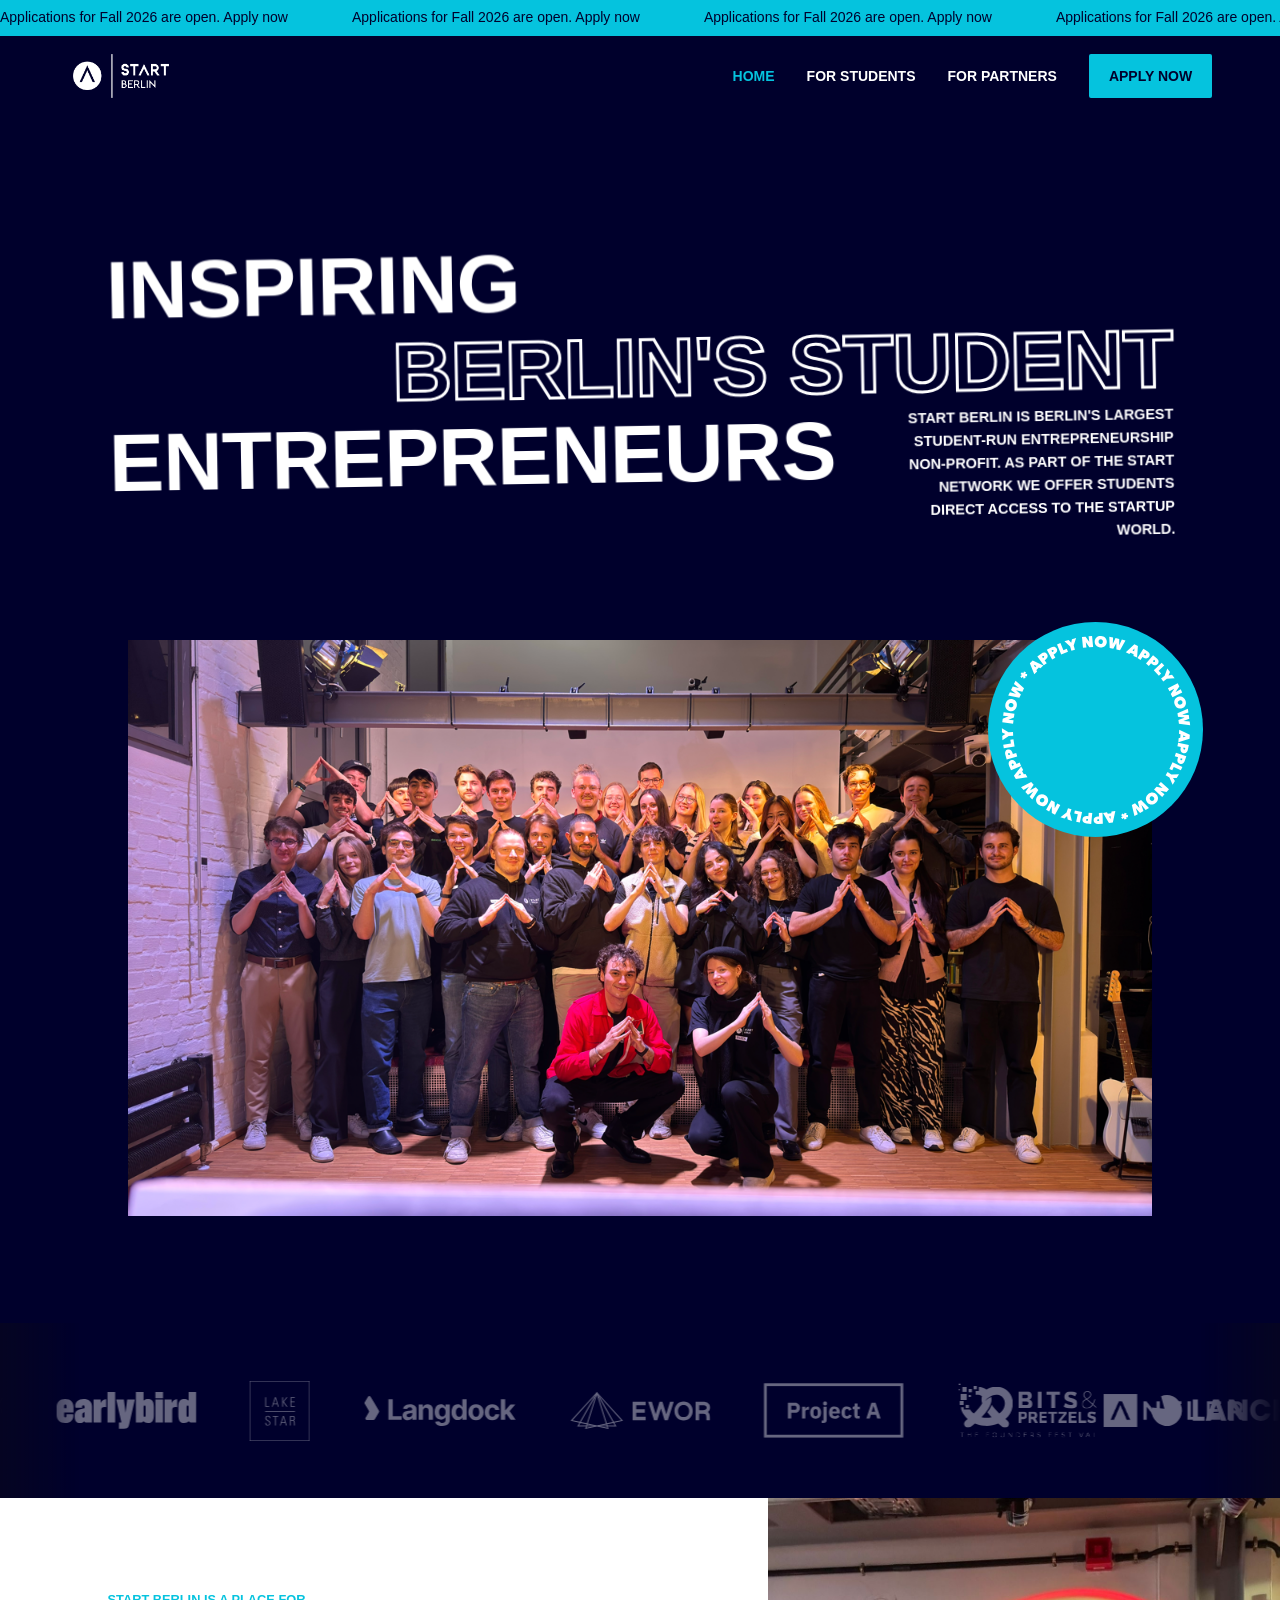
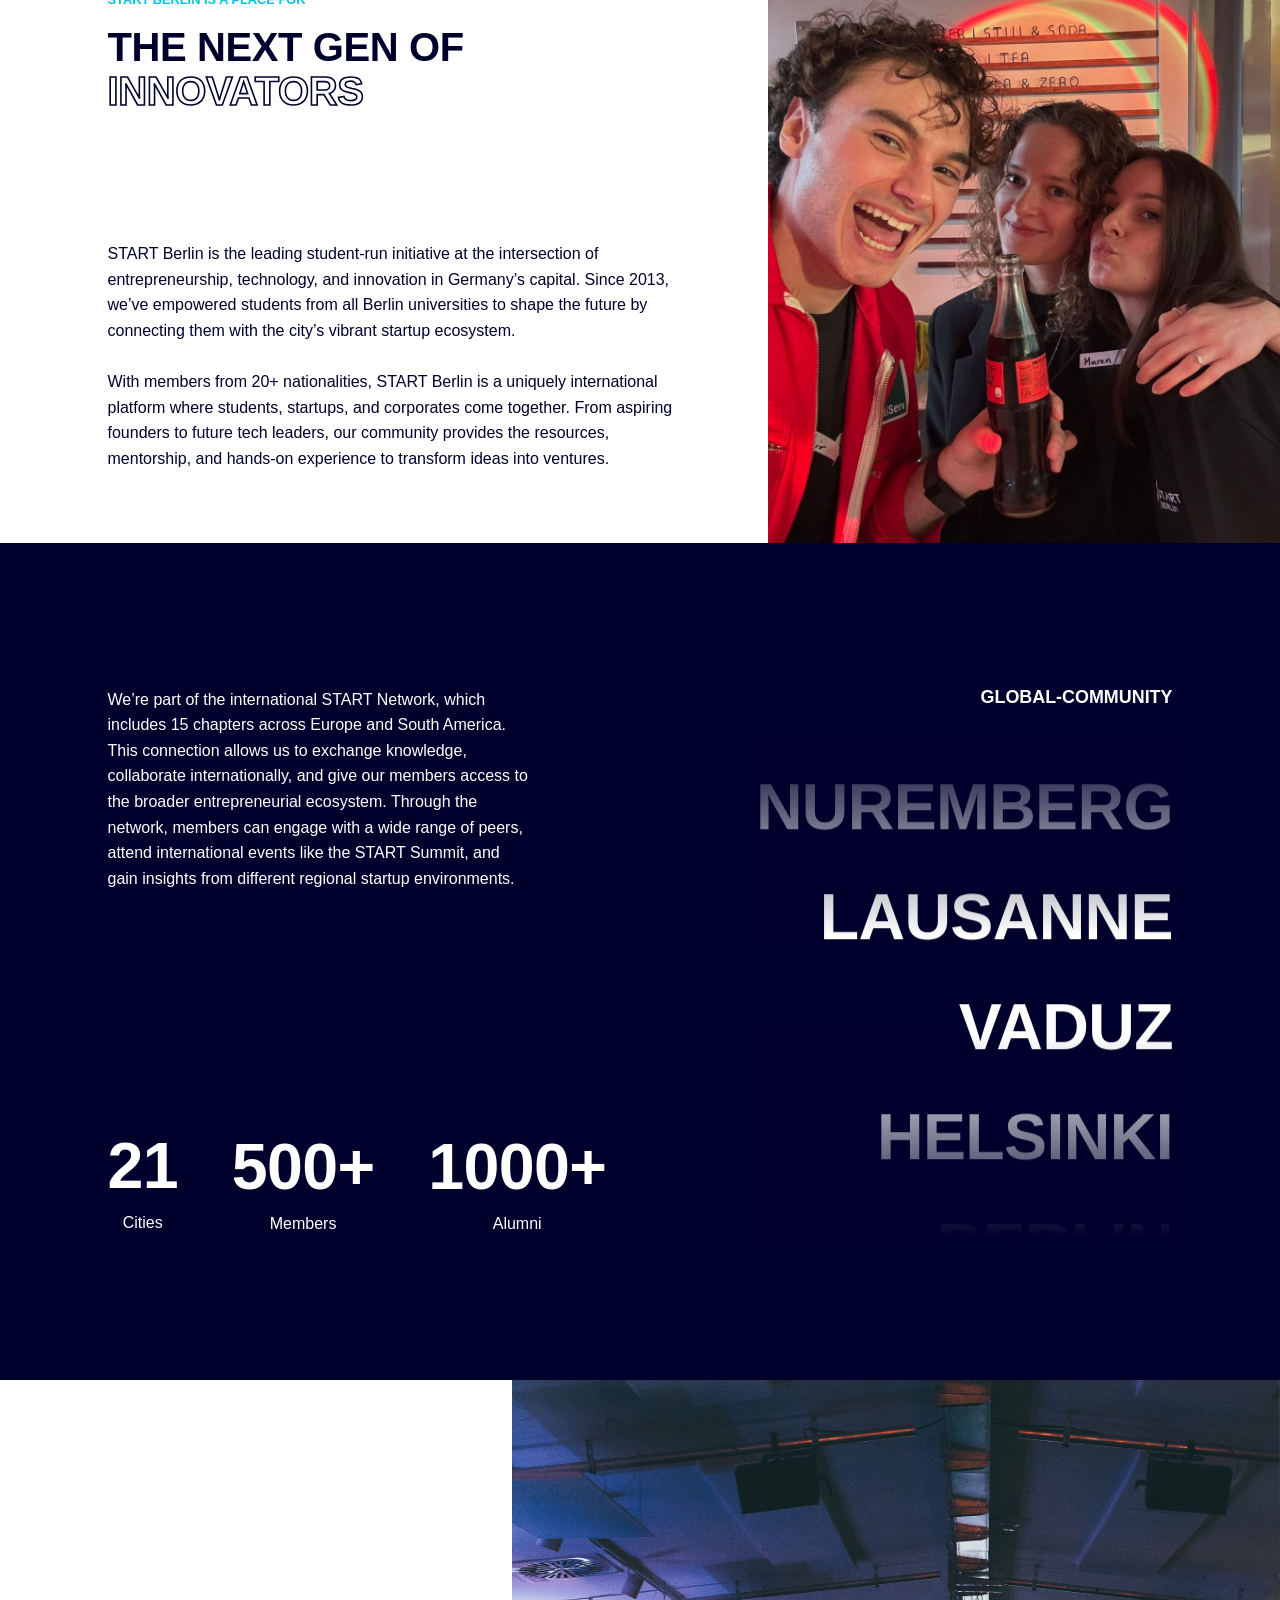
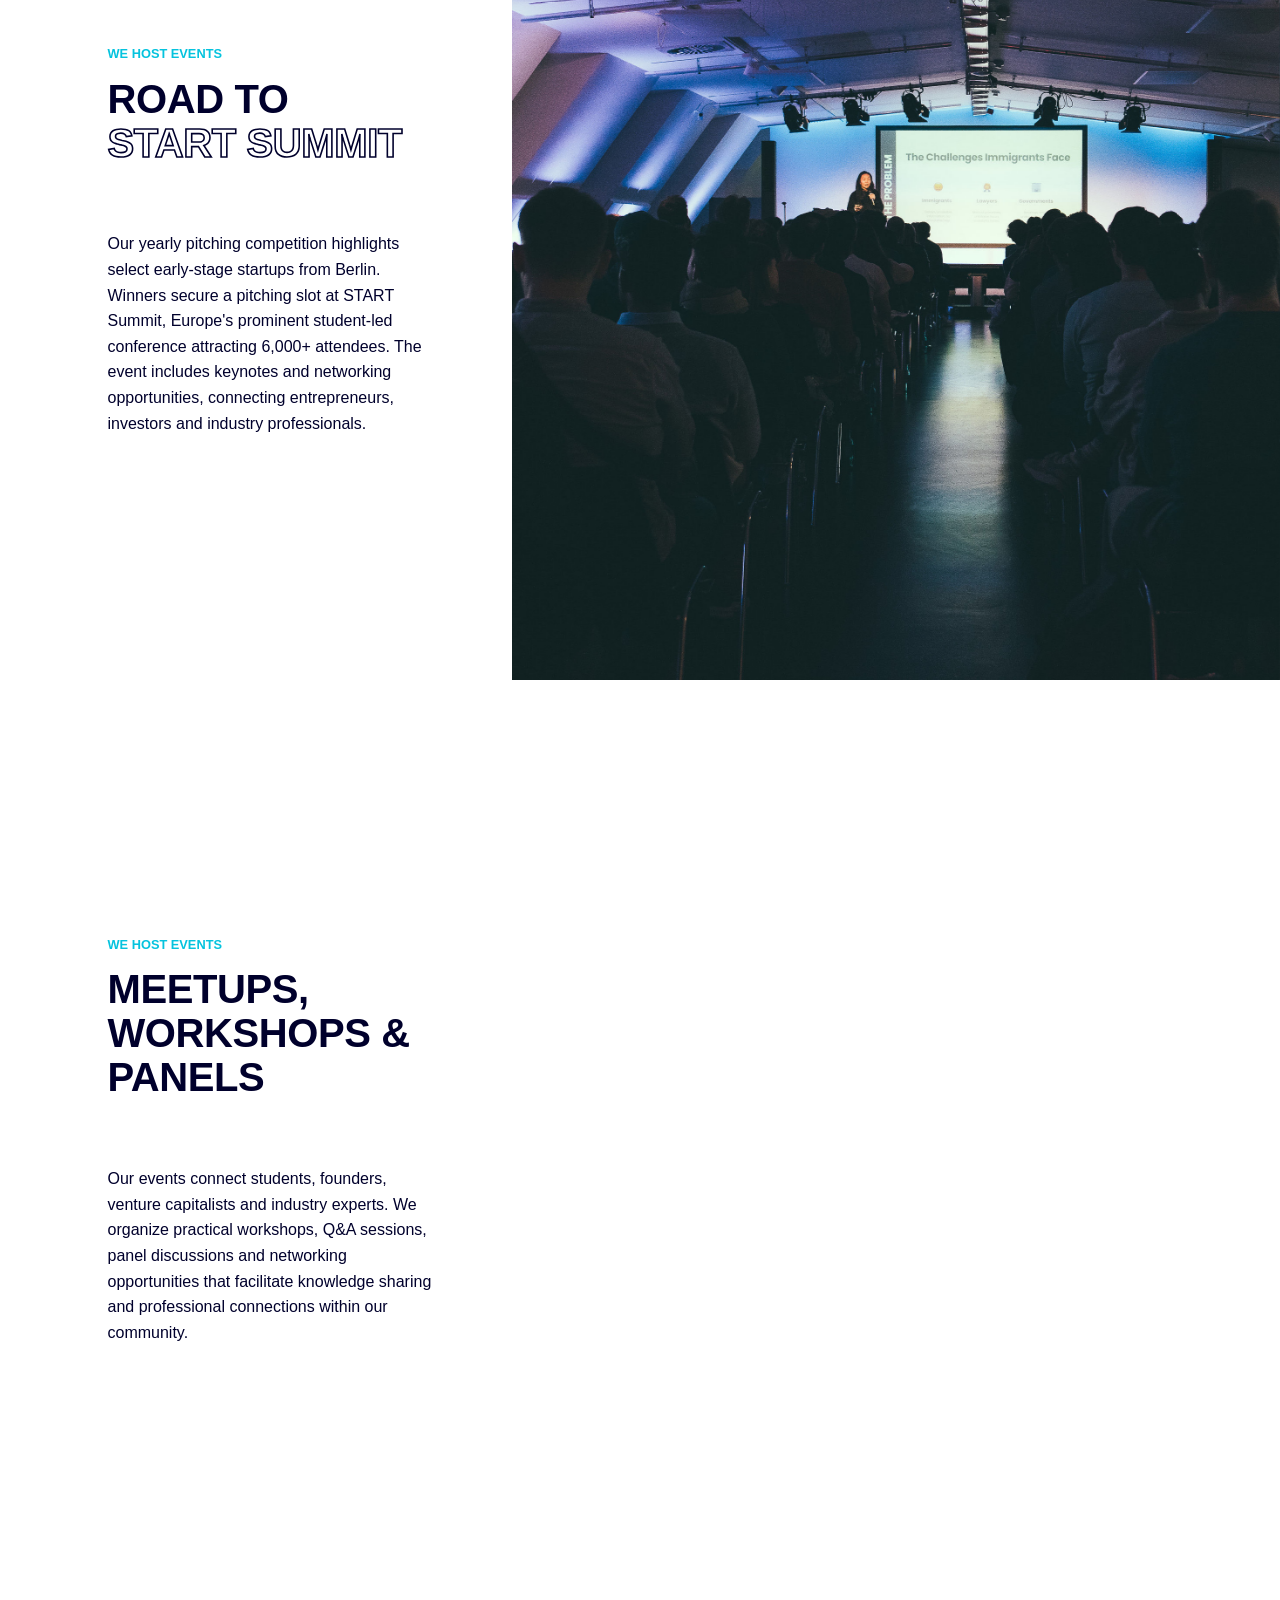
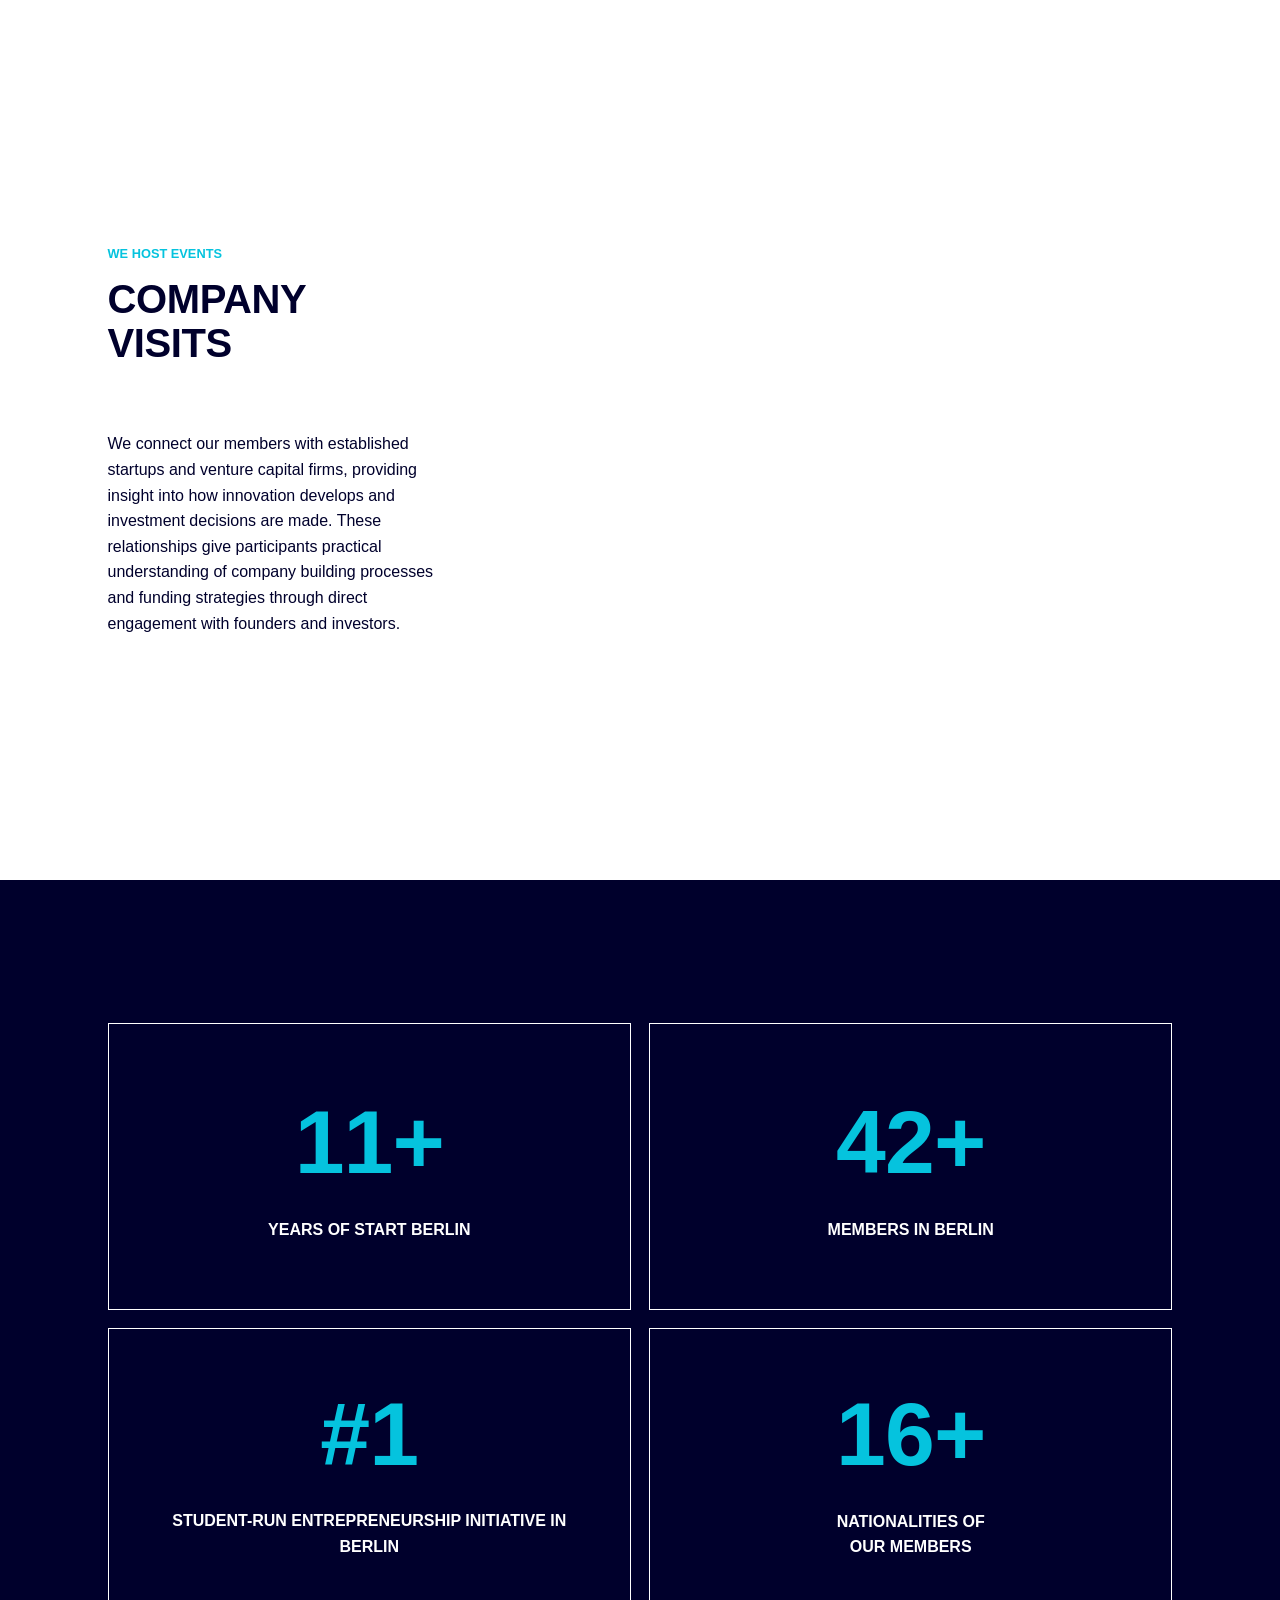
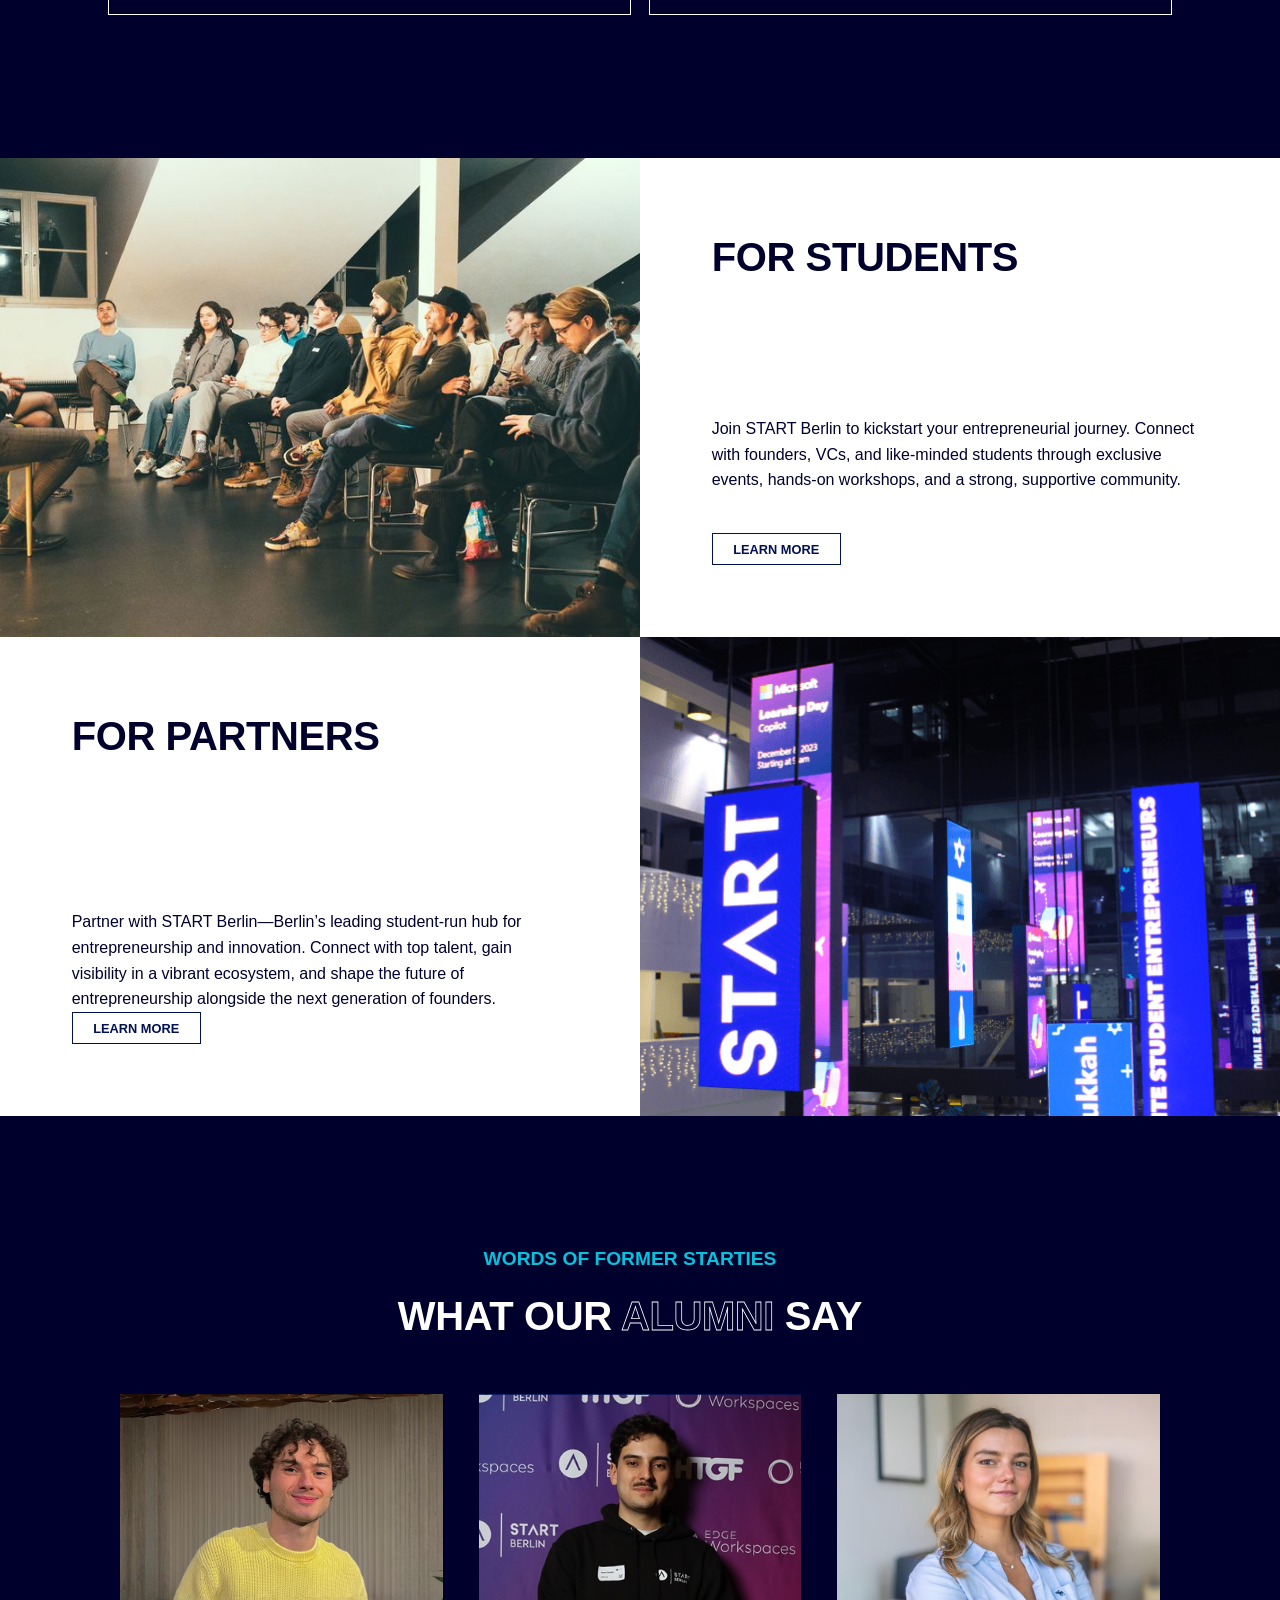
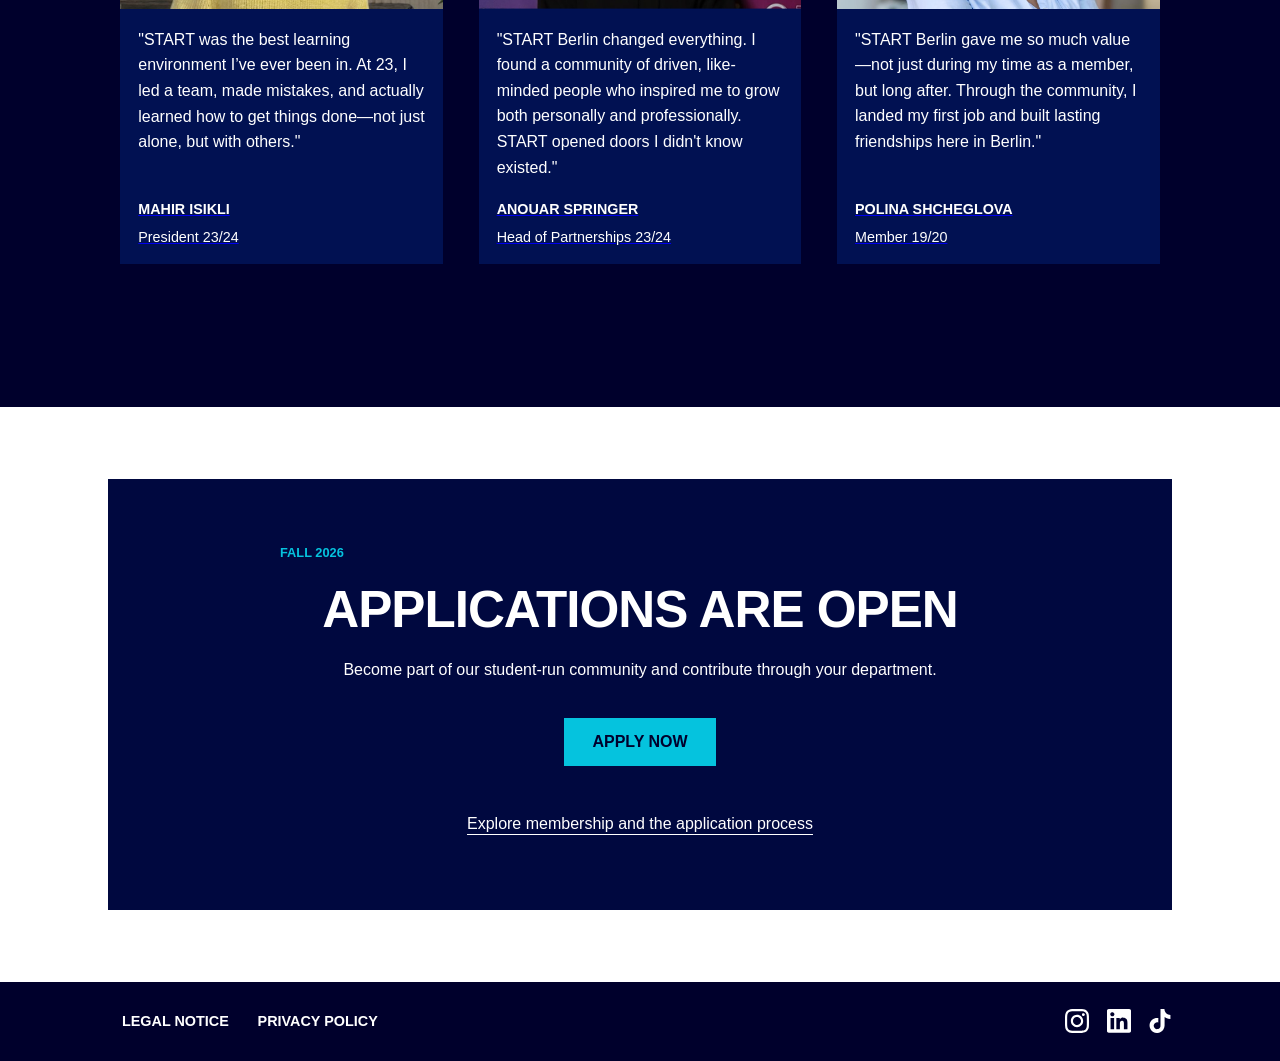
==== commit cfefba8a: "Use Apply Now lettering on the original homepage sticker" ====
--- a/index.html
+++ b/index.html
@@ -15,7 +15,7 @@
 		ui_host: 'https://eu.posthog.com',
         person_profiles: 'always', // or 'always' to create profiles for anonymous users as well
     })
-</script><script async="" src="js/embed.js"></script><link href="css/recruiting.css?v=20261005" rel="stylesheet" type="text/css"/><script src="js/navigation.js?v=20261005" defer></script></head><body class="body"><a class="recruitment-skip" href="#main-content">Skip to content</a><header class="site-header" data-menu-open="false"><a class="site-announcement" href="join-start-berlin.html" aria-label="Applications for Fall 2026 are open. Apply now"><div class="site-announcement-track" aria-hidden="true"><div class="site-announcement-group"><span>Applications for Fall 2026 are open. Apply now</span><span>Applications for Fall 2026 are open. Apply now</span><span>Applications for Fall 2026 are open. Apply now</span><span>Applications for Fall 2026 are open. Apply now</span></div><div class="site-announcement-group"><span>Applications for Fall 2026 are open. Apply now</span><span>Applications for Fall 2026 are open. Apply now</span><span>Applications for Fall 2026 are open. Apply now</span><span>Applications for Fall 2026 are open. Apply now</span></div></div><span class="site-announcement-static" aria-hidden="true">Applications are open · Apply now</span></a><div class="site-header-main"><a class="site-brand" href="index.html" aria-label="START Berlin homepage"><img src="images/68222c71dec791a815e98d60_START_berlin_white.png" alt="" width="106" height="44" loading="eager"/></a><button class="site-menu-toggle" type="button" aria-label="Open navigation" aria-expanded="false" aria-controls="site-navigation"><span></span><span></span></button><nav class="site-navigation" id="site-navigation" aria-label="Main navigation"><a href="index.html" aria-current="page">Home</a><a href="for-students.html">For students</a><a href="for-partners.html">For partners</a><a class="site-apply" href="join-start-berlin.html">Apply now</a></nav></div></header><section class="hero-wrapper"><div class="hero-content test"><div class="hero-content-wrapper test"><div class="headline-wrapper test"><div class="h1-effect-wrapper"><div class="h1-effect-box"><h1 id="main-content" tabindex="-1" class="h1 test">connecting</h1><h1 class="h1 test">creating</h1><h1 class="h1 test">empowering</h1><h1 class="h1 test">inspiring</h1><h1 class="h1 test">uniting</h1><h1 class="h1 test" data-w-id="23a984af-13f7-c7a8-26bb-f8b968b9498d" style="opacity:0">connecting</h1></div></div><h1 class="h1 test color" data-w-id="23a984af-13f7-c7a8-26bb-f8b968b9498f" style="opacity:0">BERLIN'S Student</h1><div class="test-div"><h1 class="h1 test" data-w-id="23a984af-13f7-c7a8-26bb-f8b968b94992" style="opacity:0">entrepreneurs</h1><p class="s2 hero test" data-w-id="23a984af-13f7-c7a8-26bb-f8b968b94994" style="opacity:0">START Berlin is Berlin's largest student-run entrepreneurship non-profit. As part of the START Network we offer students direct access to the startup world.</p></div></div></div><div class="test-video-wrapper"><img alt="" class="image-15" loading="eager" sizes="(max-width: 1280px) 100vw, 1280px" src="images/68222c71dec791a815e98d5f_IMG_9516_Large.png" srcset="images/68222c71dec791a815e98d5f_IMG_9516%2520Large-p-500.png 500w, images/68222c71dec791a815e98d5f_IMG_9516%2520Large-p-800.png 800w, images/68222c71dec791a815e98d5f_IMG_9516%2520Large-p-1080.png 1080w, images/68222c71dec791a815e98d5f_IMG_9516_Large.png 1280w"/><div class="circle-cta" data-w-id="23a984af-13f7-c7a8-26bb-f8b968b94999" style="opacity:0"><div class="hero-cta-text-animation"></div></div></div></div></section><div class="logos-content"><div class="logos-container"><div class="logos-row"><img alt="CODE University of Applied Sciences" class="partner-logo large" loading="eager" src="images/code-logo-new.svg"/><img alt="" class="partner-logo" loading="eager" src="images/68222c71dec791a815e98d7d_earlybird.svg"/><img alt="" class="partner-logo small" loading="eager" src="images/68222c71dec791a815e98d85_lakestar.svg"/><img alt="" class="partner-logo large" loading="eager" src="images/68222c71dec791a815e98d74_langdock.svg"/><img alt="" class="partner-logo" loading="eager" src="images/68222c71dec791a815e98d77_ewor.svg"/><img alt="" class="partner-logo" loading="eager" src="images/68222c71dec791a815e98d80_project-a.svg"/><img alt="" class="partner-logo" loading="eager" src="images/68222c71dec791a815e98d72_bits-and-pretzels.svg"/><img alt="" class="partner-logo" loading="eager" src="images/68222c71dec791a815e98d79_lanch.svg"/></div><div class="logos-row"><img alt="" class="partner-logo" loading="eager" sizes="(max-width: 4001px) 100vw, 4001px" src="images/68222c71dec791a815e98d84_antler.png" srcset="images/68222c71dec791a815e98d84_antler-p-500.png 500w, images/68222c71dec791a815e98d84_antler-p-800.png 800w, images/68222c71dec791a815e98d84_antler-p-1080.png 1080w, images/68222c71dec791a815e98d84_antler-p-1600.png 1600w, images/68222c71dec791a815e98d84_antler-p-2000.png 2000w, images/68222c71dec791a815e98d84_antler-p-2600.png 2600w, images/68222c71dec791a815e98d84_antler-p-3200.png 3200w, images/68222c71dec791a815e98d84_antler.png 4001w"/><img alt="" class="partner-logo small" loading="eager" src="images/68222c71dec791a815e98d83_hu.png"/><img alt="" class="partner-logo medium" loading="eager" src="images/68222c71dec791a815e98d73_rows.svg"/><img alt="" class="partner-logo medium" loading="eager" src="images/68222c71dec791a815e98d7c_velsa.svg"/><img alt="" class="partner-logo medium" loading="eager" src="images/68222c71dec791a815e98d81_sap.png"/><img alt="" class="partner-logo medium" loading="eager" sizes="(max-width: 687px) 100vw, 687px" src="images/68222c71dec791a815e98d76_fomo.png" srcset="images/68222c71dec791a815e98d76_fomo-p-500.png 500w, images/68222c71dec791a815e98d76_fomo.png 687w"/><img alt="" class="partner-logo large" loading="eager" src="images/68222c71dec791a815e98d82_st-gallen.svg"/></div><div class="logos-row"><img alt="" class="partner-logo" loading="eager" src="images/68222c71dec791a815e98d7e_atlantic-labs.svg"/><img alt="" class="partner-logo" loading="eager" src="images/68222c71dec791a815e98d7f_ey.svg"/><img alt="" class="partner-logo" loading="eager" src="images/68222c71dec791a815e98d78_koro.svg"/><img alt="" class="partner-logo" loading="eager" sizes="(max-width: 533px) 100vw, 533px" src="images/68222c71dec791a815e98d75_edge-workspaces.png" srcset="images/68222c71dec791a815e98d75_edge-workspaces-p-500.png 500w, images/68222c71dec791a815e98d75_edge-workspaces.png 533w"/><img alt="" class="partner-logo" loading="eager" src="images/68222c71dec791a815e98d71_lexmea.svg"/><img alt="" class="partner-logo" loading="eager" src="images/68222c71dec791a815e98d7b_handpicked.svg"/><img alt="" class="partner-logo" loading="eager" src="images/68222c71dec791a815e98d7a_flaschenpost.svg"/></div><div class="logos-gradient is-inverted"></div><div class="logos-gradient"></div></div></div><section class="section-box-about"><div class="box-content-large"><div class="about-content-wrapper"><div class="s2-h2-wrapper"><div class="s2 color">start BERLIN is a place for</div><h2 class="h2">the next gen of <span class="span-outline dark">innovators</span></h2></div><div class="p1-cta-wrapper"><div class="p1-textlink-wrapper"><p class="p1"><strong class="bold-text-2">START Berlin is the leading student-run initiative at the intersection of entrepreneurship, technology, and innovation in Germany’s capital. Since 2013, we’ve empowered students from all Berlin universities to shape the future by connecting them with the city’s vibrant startup ecosystem. <br/><br/>With members from 20+ nationalities, START Berlin is a uniquely international platform where students, startups, and corporates come together. From aspiring founders to future tech leaders, our community provides the resources, mentorship, and hands-on experience to transform ideas into ventures.</strong></p></div></div></div></div><div class="box-img-small about-img"><img alt="" class="about-img" loading="lazy" sizes="(max-width: 1916px) 100vw, 1916px" src="images/68222c71dec791a815e98d69_IMG_9223.JPEG" srcset="images/68222c71dec791a815e98d69_IMG_9223-p-500.jpeg 500w, images/68222c71dec791a815e98d69_IMG_9223-p-800.jpeg 800w, images/68222c71dec791a815e98d69_IMG_9223-p-1080.jpeg 1080w, images/68222c71dec791a815e98d69_IMG_9223-p-1600.jpeg 1600w, images/68222c71dec791a815e98d69_IMG_9223.JPEG 1916w"/></div></section><section class="section-network"><div class="network-wrapper"><div class="network-text-wrapper"><p class="p1 white">We’re part of the international START Network, which includes 15 chapters across Europe and South America. This connection allows us to exchange knowledge, collaborate internationally, and give our members access to the broader entrepreneurial ecosystem. Through the network, members can engage with a wide range of peers, attend international events like the START Summit, and gain insights from different regional startup environments.</p><div class="network-numbers-wrapper"><div class="number-wrapper"><h1 class="h2 white xl" id="cities">21</h1><p class="p1 white">Cities</p></div><div class="number-wrapper"><h1 class="h2 white xl"><span id="members">500</span>+</h1><p class="p1 white">Members</p></div><div class="number-wrapper"><h1 class="h2 white xl"><span id="alumni">1000</span>+</h1><p class="p1 white">Alumni</p></div></div></div><div class="network-chapter-wrapper"><div class="s1">global-community</div><div class="network-cities-wrapper"><div class="network-city-animation"><div class="network-cities"><h1 class="h2 white xl">Barcelona</h1><h1 class="h2 white xl">Lisbon</h1><h1 class="h2 white xl">maastricht</h1><h1 class="h2 white xl">nuremberg</h1><h1 class="h2 white xl">Lausanne</h1><h1 class="h2 white xl">Vaduz</h1><h1 class="h2 white xl">Helsinki</h1><h1 class="h2 white xl">berlin</h1><h1 class="h2 white xl">st. gallen</h1><h1 class="h2 white xl">stuttgart</h1><h1 class="h2 white xl">hamburg</h1><h1 class="h2 white xl">paris</h1><h1 class="h2 white xl">Bogotá</h1><h1 class="h2 white xl">Quito</h1><h1 class="h2 white xl">Lima</h1><h1 class="h2 white xl hidden">munich</h1></div><div class="network-cities"><h1 class="h2 white xl">Barcelona</h1><h1 class="h2 white xl">Lisbon</h1><h1 class="h2 white xl">maastricht</h1><h1 class="h2 white xl">nuremberg</h1><h1 class="h2 white xl">Lausanne</h1><h1 class="h2 white xl">Vaduz</h1><h1 class="h2 white xl">Helsinki</h1><h1 class="h2 white xl">berlin</h1><h1 class="h2 white xl">st. gallen</h1><h1 class="h2 white xl">stuttgart</h1><h1 class="h2 white xl">hamburg</h1><h1 class="h2 white xl">paris</h1><h1 class="h2 white xl">Bogotá</h1><h1 class="h2 white xl">Quito</h1><h1 class="h2 white xl">Lima</h1><h1 class="h2 white xl hidden">munich</h1></div></div><div class="network-cities-overlay"></div></div></div></div></section><div class="sticky-animation-section" data-w-id="c18d745f-a45c-39d9-43b5-c0a2febed221"><div class="sa-content"><div class="sa-content-wrap"><div class="s2-h2-wrapper"><div class="s2 color">we host events</div><h2 class="h2">road to<br/>‍<span class="span-outline dark">start summit</span></h2></div><div class="p1-btn-wrapper"><p class="p1">Our yearly pitching competition highlights select early-stage startups from Berlin. Winners secure a pitching slot at START Summit, Europe's prominent student-led conference attracting 6,000+ attendees. The event includes keynotes and networking opportunities, connecting entrepreneurs, investors and industry professionals.</p><a class="btn-secondary w-button" href="https://ffd0351e.sibforms.com/serve/[base64]">join waiting list</a></div></div><div class="sa-content-wrap"><div class="s2-h2-wrapper"><div class="s2 color">WE HOST EVENTS</div><h2 class="h2">MEETUPS, WOrkshops &amp; panels</h2></div><div class="p1-btn-wrapper"><p class="p1">Our events connect students, founders, venture capitalists and industry experts. We organize practical workshops, Q&amp;A sessions, panel discussions and networking opportunities that facilitate knowledge sharing and professional connections within our community.<br/></p><a class="btn-secondary w-button" href="https://ffd0351e.sibforms.com/serve/[base64]">join waiting list</a></div></div><div class="sa-content-wrap"><div class="s2-h2-wrapper"><div class="s2 color">we host events</div><h2 class="h2">COMPANY VISITS</h2></div><div class="p1-btn-wrapper"><p class="p1">We connect our members with established startups and venture capital firms, providing insight into how innovation develops and investment decisions are made. These relationships give participants practical understanding of company building processes and funding strategies through direct engagement with founders and investors.<br/></p><a class="btn-secondary w-button" href="https://ffd0351e.sibforms.com/serve/[base64]">join waiting list</a></div></div></div><div class="sa-img-wrapper"><div class="p-teaser-img-wrap"><img alt="" class="sa-img _1" loading="lazy" src="images/68222c71dec791a815e98d67_RTSS25_175.jpg"/><img alt="" class="sa-img _2" loading="lazy" src="images/68222c71dec791a815e98d6b_Copy_of_RTSS25_66.jpg"/><img alt="" class="sa-img _3" loading="lazy" src="images/68222c71dec791a815e98d66_49f9e183-acfc-4442-b4e1-fcaa07a4e155.jpg"/></div></div></div><section class="sticky-animation-section-tb"><div class="sa-content"><div class="sa-content-wrap"><div class="s2-h2-wrapper"><div class="s2 color">we host events</div><h2 class="h2">road to<br/>‍<span class="span-outline">start summit</span></h2></div><div class="p1-btn-wrapper"><p class="p1">Our yearly pitching competition highlights select early-stage startups from Berlin. Winners secure a pitching slot at START Summit, Europe's prominent student-led conference attracting 6,000+ attendees. The event includes keynotes and networking opportunities, connecting entrepreneurs, investors and industry professionals.<br/></p><a class="btn-secondary w-button" href="#">join waiting list</a></div></div><img alt="" class="sa-img" loading="lazy" src="images/68222c71dec791a815e98d67_RTSS25_175.jpg"/></div><div class="sa-content dark"><div class="sa-content-wrap"><div class="s2-h2-wrapper"><div class="s2 color">we host events</div><h2 class="h2 white">MEETUPS, WORKSHOPS &amp; PANELS</h2></div><div class="p1-btn-wrapper"><p class="p1 white">Our events connect students, founders, venture capitalists and industry experts. We organize practical workshops, Q&amp;A sessions, panel discussions and networking opportunities that facilitate knowledge sharing and professional connections within our community.<br/></p><a class="cta2" href="#">learn more</a><a class="btn-secondary w-button" href="#">join waiting list</a></div></div><img alt="" class="sa-img" loading="lazy" src="images/68222c71dec791a815e98d6b_Copy_of_RTSS25_66.jpg"/></div><div class="sa-content"><div class="sa-content-wrap"><div class="s2-h2-wrapper"><div class="s2 color">we host events</div><h2 class="h2">COMPANY VISITS</h2></div><div class="p1-btn-wrapper"><p class="p1">We connect our members with established startups and venture capital firms, providing insight into how innovation develops and investment decisions are made. These relationships give participants practical understanding of company building processes and funding strategies through direct engagement with founders and investors.</p><a class="btn-secondary w-button" href="#">join waiting list</a></div></div><img alt="" class="sa-img" loading="lazy" src="images/68222c71dec791a815e98d66_49f9e183-acfc-4442-b4e1-fcaa07a4e155.jpg"/></div></section><section class="sticky-animation-section-mb"><div class="mb-slider w-slider" data-animation="slide" data-autoplay="false" data-autoplay-limit="0" data-delay="4000" data-disable-swipe="false" data-duration="600" data-easing="ease" data-hide-arrows="true" data-infinite="true" data-nav-spacing="3"><div class="mb-slider_mask w-slider-mask"><div class="mb-slider_slide w-slide"><div class="sa-content"><img alt="" class="sa-img" loading="lazy" src="images/68222c71dec791a815e98d67_RTSS25_175.jpg"/><div class="sa-content-wrap"><div class="s2-h2-wrapper"><div class="s2 color">we host events</div><h2 class="h2">road to<br/>‍<span class="span-outline dark">start summit</span></h2></div><div class="p1-btn-wrapper"><p class="p1"><strong class="bold-text-3">Our yearly pitching competition highlights select early-stage startups from Berlin. Winners secure a pitching slot at START Summit, Europe's prominent student-led conference attracting 6,000+ attendees. The event includes keynotes and networking opportunities, connecting entrepreneurs, investors and industry professionals.</strong><br/></p><a class="btn-secondary w-button" href="#">join waiting list</a></div><div class="swipe-container"><div class="p1">Swipe</div><img alt="" class="image-17" loading="lazy" src="images/68222c71dec791a815e98d6d_bx-right-arrow-alt.svg"/></div></div></div></div><div class="mb-slider_slide w-slide"><div class="sa-content"><img alt="" class="sa-img" loading="lazy" src="images/68222c71dec791a815e98d6c_Copy_of_RTSS25_70.jpg"/><div class="sa-content-wrap"><div class="s2-h2-wrapper"><div class="s2 color">WE HOST EVENTS</div><h2 class="h2">MEETUPS, WORKSHOPS &amp; PANELS<br/></h2></div><div class="p1-btn-wrapper"><p class="p1">Our events connect students, founders, venture capitalists and industry experts. We organize practical workshops, Q&amp;A sessions, panel discussions and networking opportunities that facilitate knowledge sharing and professional connections within our community.</p><a class="btn-secondary w-button" href="#">join waiting list</a></div><div class="swipe-container"><div class="p1">Swipe</div><img alt="" class="image-17" loading="lazy" src="images/68222c71dec791a815e98d6d_bx-right-arrow-alt.svg"/></div></div></div></div><div class="mb-slider_slide w-slide"><div class="sa-content"><img alt="" class="sa-img" loading="lazy" src="images/68222c71dec791a815e98d66_49f9e183-acfc-4442-b4e1-fcaa07a4e155.jpg"/><div class="sa-content-wrap"><div class="s2-h2-wrapper"><div class="s2 color">we host events</div><h2 class="h2">COMPANY VISITS<br/></h2></div><div class="p1-btn-wrapper"><p class="p1">We connect our members with established startups and venture capital firms, providing insight into how innovation develops and investment decisions are made. These relationships give participants practical understanding of company building processes and funding strategies through direct engagement with founders and investors.</p><a class="btn-secondary w-button" href="#">join waiting list</a></div></div></div></div></div><div class="slider1_arrow-wrapper w-slider-arrow-left"><div class="icon-1x1-medium w-embed"><svg fill="none" height="100%" viewbox="0 0 24 24" width="100%" xmlns="http://www.w3.org/2000/svg">
+</script><script async="" src="js/embed.js"></script><link href="css/recruiting.css?v=20261005" rel="stylesheet" type="text/css"/><script src="js/navigation.js?v=20261005" defer></script></head><body class="body"><a class="recruitment-skip" href="#main-content">Skip to content</a><header class="site-header" data-menu-open="false"><a class="site-announcement" href="join-start-berlin.html" aria-label="Applications for Fall 2026 are open. Apply now"><div class="site-announcement-track" aria-hidden="true"><div class="site-announcement-group"><span>Applications for Fall 2026 are open. Apply now</span><span>Applications for Fall 2026 are open. Apply now</span><span>Applications for Fall 2026 are open. Apply now</span><span>Applications for Fall 2026 are open. Apply now</span></div><div class="site-announcement-group"><span>Applications for Fall 2026 are open. Apply now</span><span>Applications for Fall 2026 are open. Apply now</span><span>Applications for Fall 2026 are open. Apply now</span><span>Applications for Fall 2026 are open. Apply now</span></div></div><span class="site-announcement-static" aria-hidden="true">Applications are open · Apply now</span></a><div class="site-header-main"><a class="site-brand" href="index.html" aria-label="START Berlin homepage"><img src="images/68222c71dec791a815e98d60_START_berlin_white.png" alt="" width="106" height="44" loading="eager"/></a><button class="site-menu-toggle" type="button" aria-label="Open navigation" aria-expanded="false" aria-controls="site-navigation"><span></span><span></span></button><nav class="site-navigation" id="site-navigation" aria-label="Main navigation"><a href="index.html" aria-current="page">Home</a><a href="for-students.html">For students</a><a href="for-partners.html">For partners</a><a class="site-apply" href="join-start-berlin.html">Apply now</a></nav></div></header><section class="hero-wrapper"><div class="hero-content test"><div class="hero-content-wrapper test"><div class="headline-wrapper test"><div class="h1-effect-wrapper"><div class="h1-effect-box"><h1 id="main-content" tabindex="-1" class="h1 test">connecting</h1><h1 class="h1 test">creating</h1><h1 class="h1 test">empowering</h1><h1 class="h1 test">inspiring</h1><h1 class="h1 test">uniting</h1><h1 class="h1 test" data-w-id="23a984af-13f7-c7a8-26bb-f8b968b9498d" style="opacity:0">connecting</h1></div></div><h1 class="h1 test color" data-w-id="23a984af-13f7-c7a8-26bb-f8b968b9498f" style="opacity:0">BERLIN'S Student</h1><div class="test-div"><h1 class="h1 test" data-w-id="23a984af-13f7-c7a8-26bb-f8b968b94992" style="opacity:0">entrepreneurs</h1><p class="s2 hero test" data-w-id="23a984af-13f7-c7a8-26bb-f8b968b94994" style="opacity:0">START Berlin is Berlin's largest student-run entrepreneurship non-profit. As part of the START Network we offer students direct access to the startup world.</p></div></div></div><div class="test-video-wrapper"><img alt="" class="image-15" loading="eager" sizes="(max-width: 1280px) 100vw, 1280px" src="images/68222c71dec791a815e98d5f_IMG_9516_Large.png" srcset="images/68222c71dec791a815e98d5f_IMG_9516%2520Large-p-500.png 500w, images/68222c71dec791a815e98d5f_IMG_9516%2520Large-p-800.png 800w, images/68222c71dec791a815e98d5f_IMG_9516%2520Large-p-1080.png 1080w, images/68222c71dec791a815e98d5f_IMG_9516_Large.png 1280w"/><a class="circle-cta home-apply-cta" data-w-id="23a984af-13f7-c7a8-26bb-f8b968b94999" style="opacity:0" href="https://apply.start-berlin.com" aria-label="Apply now to START Berlin"><div class="hero-cta-text-animation" aria-hidden="true"></div></a></div></div></section><div class="logos-content"><div class="logos-container"><div class="logos-row"><img alt="CODE University of Applied Sciences" class="partner-logo large" loading="eager" src="images/code-logo-new.svg"/><img alt="" class="partner-logo" loading="eager" src="images/68222c71dec791a815e98d7d_earlybird.svg"/><img alt="" class="partner-logo small" loading="eager" src="images/68222c71dec791a815e98d85_lakestar.svg"/><img alt="" class="partner-logo large" loading="eager" src="images/68222c71dec791a815e98d74_langdock.svg"/><img alt="" class="partner-logo" loading="eager" src="images/68222c71dec791a815e98d77_ewor.svg"/><img alt="" class="partner-logo" loading="eager" src="images/68222c71dec791a815e98d80_project-a.svg"/><img alt="" class="partner-logo" loading="eager" src="images/68222c71dec791a815e98d72_bits-and-pretzels.svg"/><img alt="" class="partner-logo" loading="eager" src="images/68222c71dec791a815e98d79_lanch.svg"/></div><div class="logos-row"><img alt="" class="partner-logo" loading="eager" sizes="(max-width: 4001px) 100vw, 4001px" src="images/68222c71dec791a815e98d84_antler.png" srcset="images/68222c71dec791a815e98d84_antler-p-500.png 500w, images/68222c71dec791a815e98d84_antler-p-800.png 800w, images/68222c71dec791a815e98d84_antler-p-1080.png 1080w, images/68222c71dec791a815e98d84_antler-p-1600.png 1600w, images/68222c71dec791a815e98d84_antler-p-2000.png 2000w, images/68222c71dec791a815e98d84_antler-p-2600.png 2600w, images/68222c71dec791a815e98d84_antler-p-3200.png 3200w, images/68222c71dec791a815e98d84_antler.png 4001w"/><img alt="" class="partner-logo small" loading="eager" src="images/68222c71dec791a815e98d83_hu.png"/><img alt="" class="partner-logo medium" loading="eager" src="images/68222c71dec791a815e98d73_rows.svg"/><img alt="" class="partner-logo medium" loading="eager" src="images/68222c71dec791a815e98d7c_velsa.svg"/><img alt="" class="partner-logo medium" loading="eager" src="images/68222c71dec791a815e98d81_sap.png"/><img alt="" class="partner-logo medium" loading="eager" sizes="(max-width: 687px) 100vw, 687px" src="images/68222c71dec791a815e98d76_fomo.png" srcset="images/68222c71dec791a815e98d76_fomo-p-500.png 500w, images/68222c71dec791a815e98d76_fomo.png 687w"/><img alt="" class="partner-logo large" loading="eager" src="images/68222c71dec791a815e98d82_st-gallen.svg"/></div><div class="logos-row"><img alt="" class="partner-logo" loading="eager" src="images/68222c71dec791a815e98d7e_atlantic-labs.svg"/><img alt="" class="partner-logo" loading="eager" src="images/68222c71dec791a815e98d7f_ey.svg"/><img alt="" class="partner-logo" loading="eager" src="images/68222c71dec791a815e98d78_koro.svg"/><img alt="" class="partner-logo" loading="eager" sizes="(max-width: 533px) 100vw, 533px" src="images/68222c71dec791a815e98d75_edge-workspaces.png" srcset="images/68222c71dec791a815e98d75_edge-workspaces-p-500.png 500w, images/68222c71dec791a815e98d75_edge-workspaces.png 533w"/><img alt="" class="partner-logo" loading="eager" src="images/68222c71dec791a815e98d71_lexmea.svg"/><img alt="" class="partner-logo" loading="eager" src="images/68222c71dec791a815e98d7b_handpicked.svg"/><img alt="" class="partner-logo" loading="eager" src="images/68222c71dec791a815e98d7a_flaschenpost.svg"/></div><div class="logos-gradient is-inverted"></div><div class="logos-gradient"></div></div></div><section class="section-box-about"><div class="box-content-large"><div class="about-content-wrapper"><div class="s2-h2-wrapper"><div class="s2 color">start BERLIN is a place for</div><h2 class="h2">the next gen of <span class="span-outline dark">innovators</span></h2></div><div class="p1-cta-wrapper"><div class="p1-textlink-wrapper"><p class="p1"><strong class="bold-text-2">START Berlin is the leading student-run initiative at the intersection of entrepreneurship, technology, and innovation in Germany’s capital. Since 2013, we’ve empowered students from all Berlin universities to shape the future by connecting them with the city’s vibrant startup ecosystem. <br/><br/>With members from 20+ nationalities, START Berlin is a uniquely international platform where students, startups, and corporates come together. From aspiring founders to future tech leaders, our community provides the resources, mentorship, and hands-on experience to transform ideas into ventures.</strong></p></div></div></div></div><div class="box-img-small about-img"><img alt="" class="about-img" loading="lazy" sizes="(max-width: 1916px) 100vw, 1916px" src="images/68222c71dec791a815e98d69_IMG_9223.JPEG" srcset="images/68222c71dec791a815e98d69_IMG_9223-p-500.jpeg 500w, images/68222c71dec791a815e98d69_IMG_9223-p-800.jpeg 800w, images/68222c71dec791a815e98d69_IMG_9223-p-1080.jpeg 1080w, images/68222c71dec791a815e98d69_IMG_9223-p-1600.jpeg 1600w, images/68222c71dec791a815e98d69_IMG_9223.JPEG 1916w"/></div></section><section class="section-network"><div class="network-wrapper"><div class="network-text-wrapper"><p class="p1 white">We’re part of the international START Network, which includes 15 chapters across Europe and South America. This connection allows us to exchange knowledge, collaborate internationally, and give our members access to the broader entrepreneurial ecosystem. Through the network, members can engage with a wide range of peers, attend international events like the START Summit, and gain insights from different regional startup environments.</p><div class="network-numbers-wrapper"><div class="number-wrapper"><h1 class="h2 white xl" id="cities">21</h1><p class="p1 white">Cities</p></div><div class="number-wrapper"><h1 class="h2 white xl"><span id="members">500</span>+</h1><p class="p1 white">Members</p></div><div class="number-wrapper"><h1 class="h2 white xl"><span id="alumni">1000</span>+</h1><p class="p1 white">Alumni</p></div></div></div><div class="network-chapter-wrapper"><div class="s1">global-community</div><div class="network-cities-wrapper"><div class="network-city-animation"><div class="network-cities"><h1 class="h2 white xl">Barcelona</h1><h1 class="h2 white xl">Lisbon</h1><h1 class="h2 white xl">maastricht</h1><h1 class="h2 white xl">nuremberg</h1><h1 class="h2 white xl">Lausanne</h1><h1 class="h2 white xl">Vaduz</h1><h1 class="h2 white xl">Helsinki</h1><h1 class="h2 white xl">berlin</h1><h1 class="h2 white xl">st. gallen</h1><h1 class="h2 white xl">stuttgart</h1><h1 class="h2 white xl">hamburg</h1><h1 class="h2 white xl">paris</h1><h1 class="h2 white xl">Bogotá</h1><h1 class="h2 white xl">Quito</h1><h1 class="h2 white xl">Lima</h1><h1 class="h2 white xl hidden">munich</h1></div><div class="network-cities"><h1 class="h2 white xl">Barcelona</h1><h1 class="h2 white xl">Lisbon</h1><h1 class="h2 white xl">maastricht</h1><h1 class="h2 white xl">nuremberg</h1><h1 class="h2 white xl">Lausanne</h1><h1 class="h2 white xl">Vaduz</h1><h1 class="h2 white xl">Helsinki</h1><h1 class="h2 white xl">berlin</h1><h1 class="h2 white xl">st. gallen</h1><h1 class="h2 white xl">stuttgart</h1><h1 class="h2 white xl">hamburg</h1><h1 class="h2 white xl">paris</h1><h1 class="h2 white xl">Bogotá</h1><h1 class="h2 white xl">Quito</h1><h1 class="h2 white xl">Lima</h1><h1 class="h2 white xl hidden">munich</h1></div></div><div class="network-cities-overlay"></div></div></div></div></section><div class="sticky-animation-section" data-w-id="c18d745f-a45c-39d9-43b5-c0a2febed221"><div class="sa-content"><div class="sa-content-wrap"><div class="s2-h2-wrapper"><div class="s2 color">we host events</div><h2 class="h2">road to<br/>‍<span class="span-outline dark">start summit</span></h2></div><div class="p1-btn-wrapper"><p class="p1">Our yearly pitching competition highlights select early-stage startups from Berlin. Winners secure a pitching slot at START Summit, Europe's prominent student-led conference attracting 6,000+ attendees. The event includes keynotes and networking opportunities, connecting entrepreneurs, investors and industry professionals.</p><a class="btn-secondary w-button" href="https://ffd0351e.sibforms.com/serve/[base64]">join waiting list</a></div></div><div class="sa-content-wrap"><div class="s2-h2-wrapper"><div class="s2 color">WE HOST EVENTS</div><h2 class="h2">MEETUPS, WOrkshops &amp; panels</h2></div><div class="p1-btn-wrapper"><p class="p1">Our events connect students, founders, venture capitalists and industry experts. We organize practical workshops, Q&amp;A sessions, panel discussions and networking opportunities that facilitate knowledge sharing and professional connections within our community.<br/></p><a class="btn-secondary w-button" href="https://ffd0351e.sibforms.com/serve/[base64]">join waiting list</a></div></div><div class="sa-content-wrap"><div class="s2-h2-wrapper"><div class="s2 color">we host events</div><h2 class="h2">COMPANY VISITS</h2></div><div class="p1-btn-wrapper"><p class="p1">We connect our members with established startups and venture capital firms, providing insight into how innovation develops and investment decisions are made. These relationships give participants practical understanding of company building processes and funding strategies through direct engagement with founders and investors.<br/></p><a class="btn-secondary w-button" href="https://ffd0351e.sibforms.com/serve/[base64]">join waiting list</a></div></div></div><div class="sa-img-wrapper"><div class="p-teaser-img-wrap"><img alt="" class="sa-img _1" loading="lazy" src="images/68222c71dec791a815e98d67_RTSS25_175.jpg"/><img alt="" class="sa-img _2" loading="lazy" src="images/68222c71dec791a815e98d6b_Copy_of_RTSS25_66.jpg"/><img alt="" class="sa-img _3" loading="lazy" src="images/68222c71dec791a815e98d66_49f9e183-acfc-4442-b4e1-fcaa07a4e155.jpg"/></div></div></div><section class="sticky-animation-section-tb"><div class="sa-content"><div class="sa-content-wrap"><div class="s2-h2-wrapper"><div class="s2 color">we host events</div><h2 class="h2">road to<br/>‍<span class="span-outline">start summit</span></h2></div><div class="p1-btn-wrapper"><p class="p1">Our yearly pitching competition highlights select early-stage startups from Berlin. Winners secure a pitching slot at START Summit, Europe's prominent student-led conference attracting 6,000+ attendees. The event includes keynotes and networking opportunities, connecting entrepreneurs, investors and industry professionals.<br/></p><a class="btn-secondary w-button" href="#">join waiting list</a></div></div><img alt="" class="sa-img" loading="lazy" src="images/68222c71dec791a815e98d67_RTSS25_175.jpg"/></div><div class="sa-content dark"><div class="sa-content-wrap"><div class="s2-h2-wrapper"><div class="s2 color">we host events</div><h2 class="h2 white">MEETUPS, WORKSHOPS &amp; PANELS</h2></div><div class="p1-btn-wrapper"><p class="p1 white">Our events connect students, founders, venture capitalists and industry experts. We organize practical workshops, Q&amp;A sessions, panel discussions and networking opportunities that facilitate knowledge sharing and professional connections within our community.<br/></p><a class="cta2" href="#">learn more</a><a class="btn-secondary w-button" href="#">join waiting list</a></div></div><img alt="" class="sa-img" loading="lazy" src="images/68222c71dec791a815e98d6b_Copy_of_RTSS25_66.jpg"/></div><div class="sa-content"><div class="sa-content-wrap"><div class="s2-h2-wrapper"><div class="s2 color">we host events</div><h2 class="h2">COMPANY VISITS</h2></div><div class="p1-btn-wrapper"><p class="p1">We connect our members with established startups and venture capital firms, providing insight into how innovation develops and investment decisions are made. These relationships give participants practical understanding of company building processes and funding strategies through direct engagement with founders and investors.</p><a class="btn-secondary w-button" href="#">join waiting list</a></div></div><img alt="" class="sa-img" loading="lazy" src="images/68222c71dec791a815e98d66_49f9e183-acfc-4442-b4e1-fcaa07a4e155.jpg"/></div></section><section class="sticky-animation-section-mb"><div class="mb-slider w-slider" data-animation="slide" data-autoplay="false" data-autoplay-limit="0" data-delay="4000" data-disable-swipe="false" data-duration="600" data-easing="ease" data-hide-arrows="true" data-infinite="true" data-nav-spacing="3"><div class="mb-slider_mask w-slider-mask"><div class="mb-slider_slide w-slide"><div class="sa-content"><img alt="" class="sa-img" loading="lazy" src="images/68222c71dec791a815e98d67_RTSS25_175.jpg"/><div class="sa-content-wrap"><div class="s2-h2-wrapper"><div class="s2 color">we host events</div><h2 class="h2">road to<br/>‍<span class="span-outline dark">start summit</span></h2></div><div class="p1-btn-wrapper"><p class="p1"><strong class="bold-text-3">Our yearly pitching competition highlights select early-stage startups from Berlin. Winners secure a pitching slot at START Summit, Europe's prominent student-led conference attracting 6,000+ attendees. The event includes keynotes and networking opportunities, connecting entrepreneurs, investors and industry professionals.</strong><br/></p><a class="btn-secondary w-button" href="#">join waiting list</a></div><div class="swipe-container"><div class="p1">Swipe</div><img alt="" class="image-17" loading="lazy" src="images/68222c71dec791a815e98d6d_bx-right-arrow-alt.svg"/></div></div></div></div><div class="mb-slider_slide w-slide"><div class="sa-content"><img alt="" class="sa-img" loading="lazy" src="images/68222c71dec791a815e98d6c_Copy_of_RTSS25_70.jpg"/><div class="sa-content-wrap"><div class="s2-h2-wrapper"><div class="s2 color">WE HOST EVENTS</div><h2 class="h2">MEETUPS, WORKSHOPS &amp; PANELS<br/></h2></div><div class="p1-btn-wrapper"><p class="p1">Our events connect students, founders, venture capitalists and industry experts. We organize practical workshops, Q&amp;A sessions, panel discussions and networking opportunities that facilitate knowledge sharing and professional connections within our community.</p><a class="btn-secondary w-button" href="#">join waiting list</a></div><div class="swipe-container"><div class="p1">Swipe</div><img alt="" class="image-17" loading="lazy" src="images/68222c71dec791a815e98d6d_bx-right-arrow-alt.svg"/></div></div></div></div><div class="mb-slider_slide w-slide"><div class="sa-content"><img alt="" class="sa-img" loading="lazy" src="images/68222c71dec791a815e98d66_49f9e183-acfc-4442-b4e1-fcaa07a4e155.jpg"/><div class="sa-content-wrap"><div class="s2-h2-wrapper"><div class="s2 color">we host events</div><h2 class="h2">COMPANY VISITS<br/></h2></div><div class="p1-btn-wrapper"><p class="p1">We connect our members with established startups and venture capital firms, providing insight into how innovation develops and investment decisions are made. These relationships give participants practical understanding of company building processes and funding strategies through direct engagement with founders and investors.</p><a class="btn-secondary w-button" href="#">join waiting list</a></div></div></div></div></div><div class="slider1_arrow-wrapper w-slider-arrow-left"><div class="icon-1x1-medium w-embed"><svg fill="none" height="100%" viewbox="0 0 24 24" width="100%" xmlns="http://www.w3.org/2000/svg">
 <g clip-path="url(#clip0_1401_172)">
 <path clip-rule="evenodd" d="M24 12C24 12.8284 23.3284 13.5 22.5 13.5L1.5 13.5C0.671572 13.5 5.87108e-08 12.8284 1.31134e-07 12C2.03558e-07 11.1715 0.671572 10.5 1.5 10.5L22.5 10.5C23.3284 10.5 24 11.1715 24 12Z" fill="currentColor" fill-rule="evenodd"></path>
 <path clip-rule="evenodd" d="M13.061 23.5607C12.4752 24.1464 11.5255 24.1464 10.9397 23.5607L0.439708 13.0607C-0.14608 12.4749 -0.14608 11.5251 0.439708 10.9393L10.9397 0.43934C11.5255 -0.146446 12.4752 -0.146446 13.061 0.439341C13.6468 1.02513 13.6468 1.97487 13.061 2.56066L3.62169 12L13.061 21.4393C13.6468 22.0251 13.6468 22.9749 13.061 23.5607Z" fill="currentColor" fill-rule="evenodd"></path>
--- a/css/recruiting.css
+++ b/css/recruiting.css
@@ -229,3 +229,7 @@
 @media (prefers-reduced-motion: reduce) {
   .recruitment-button { transition: none; }
 }
+
+/* Preserve the original sticker and replace only its circular lettering. */
+.home-apply-cta .hero-cta-text-animation { background-image: url("../images/hero-cta-apply-now.svg"); }
+.home-apply-cta:focus-visible { outline: 3px solid white; outline-offset: 5px; }
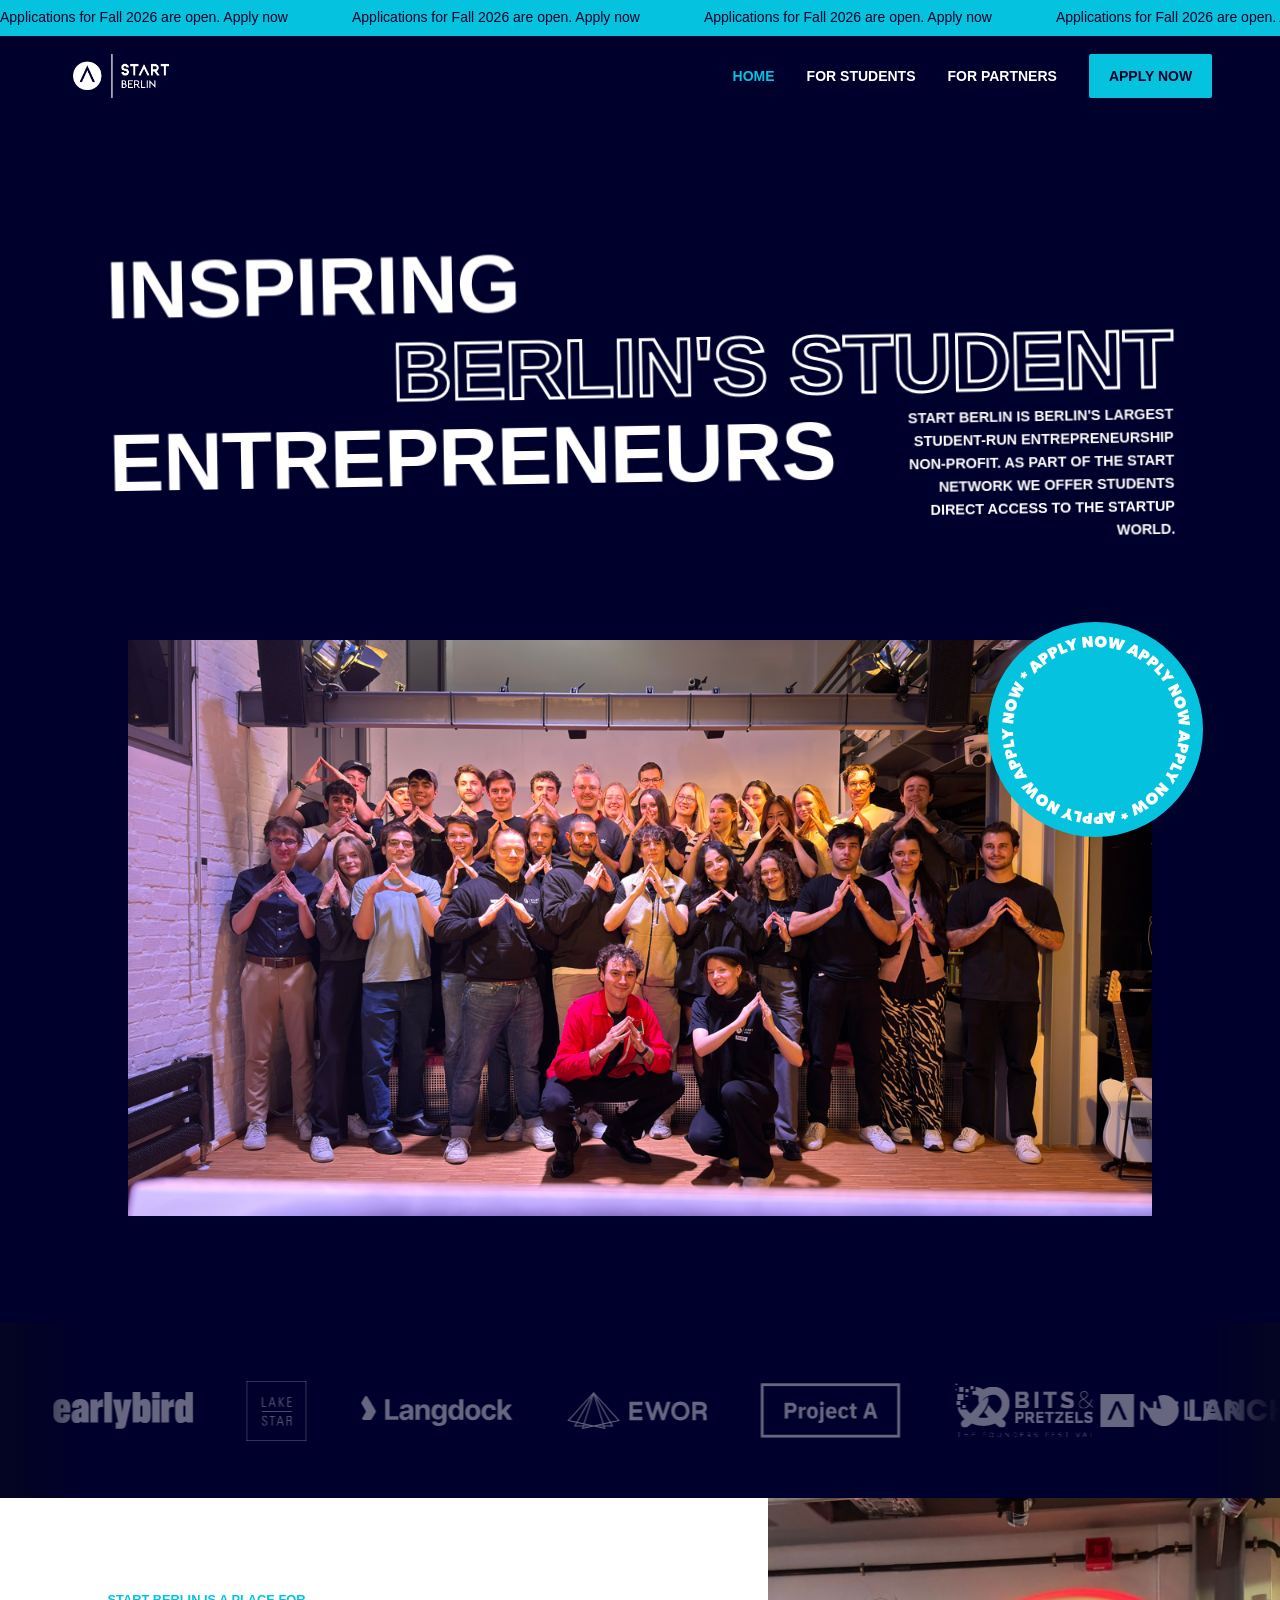
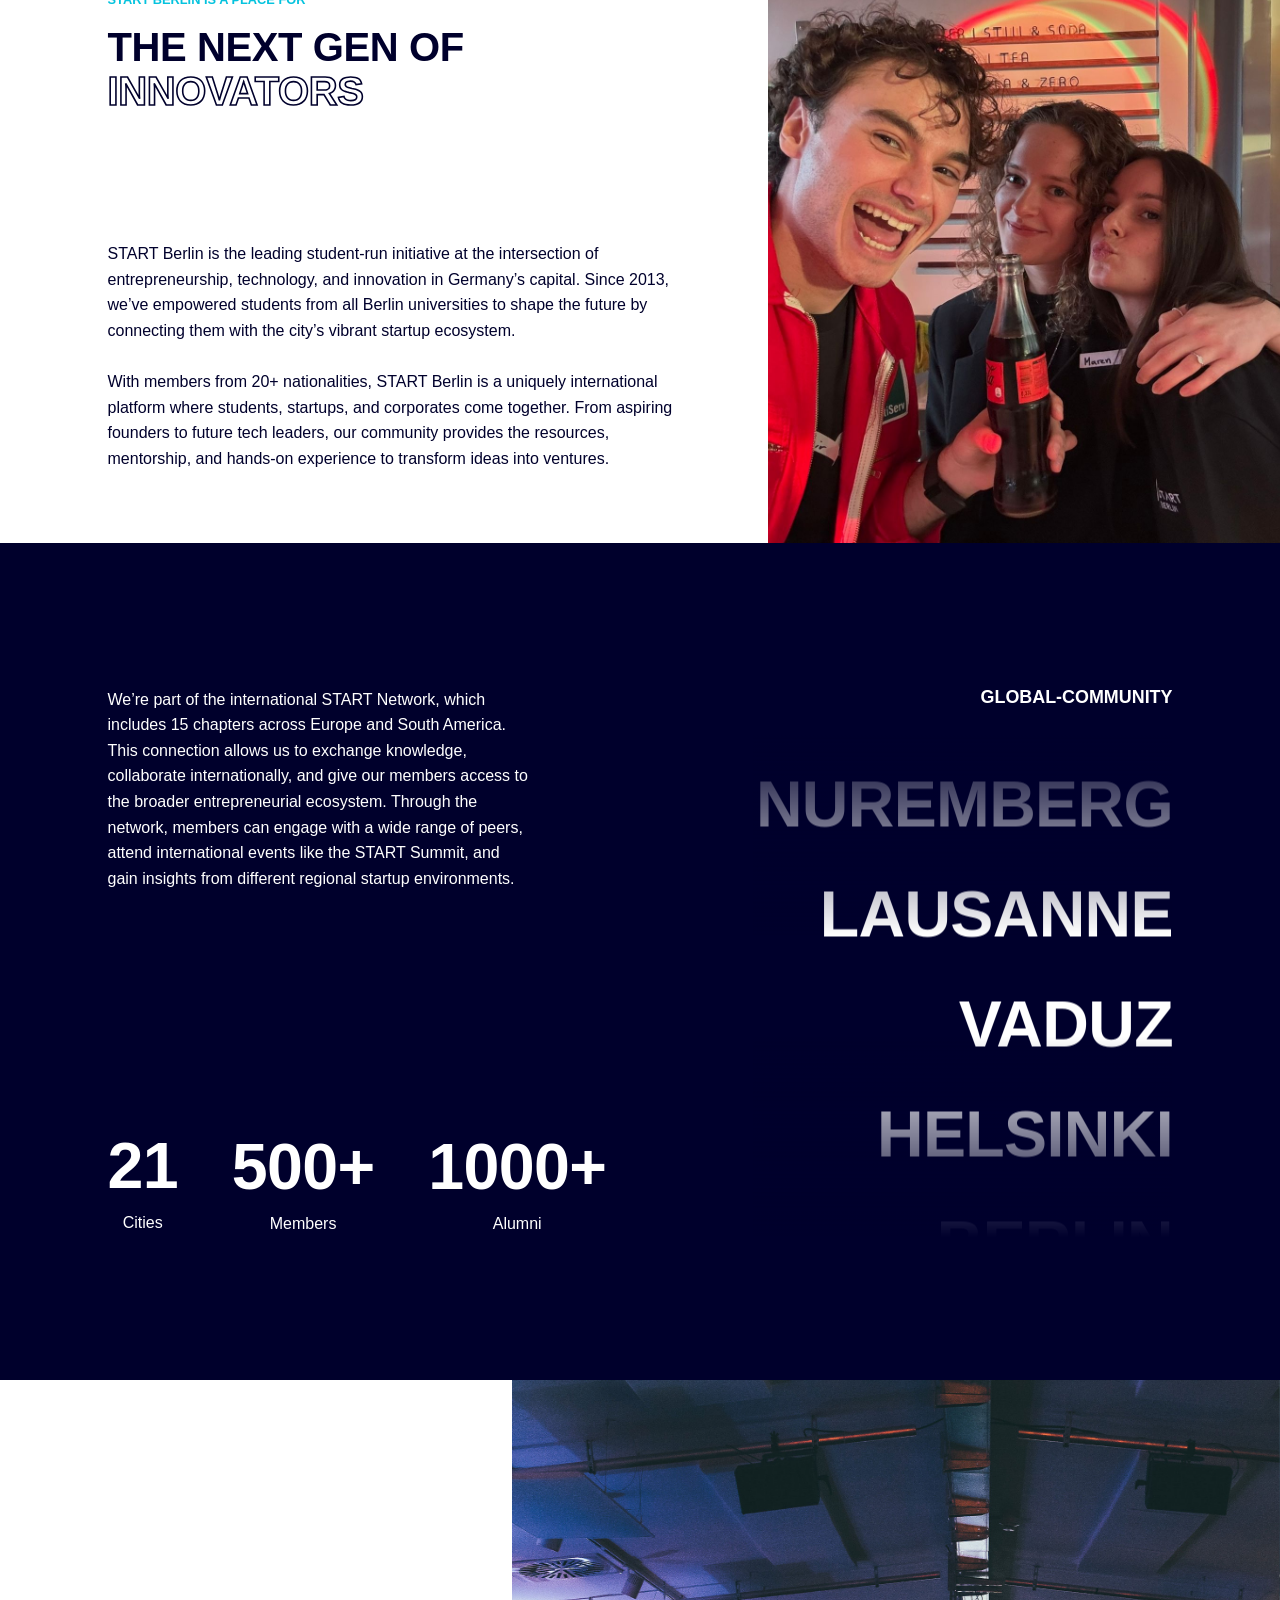
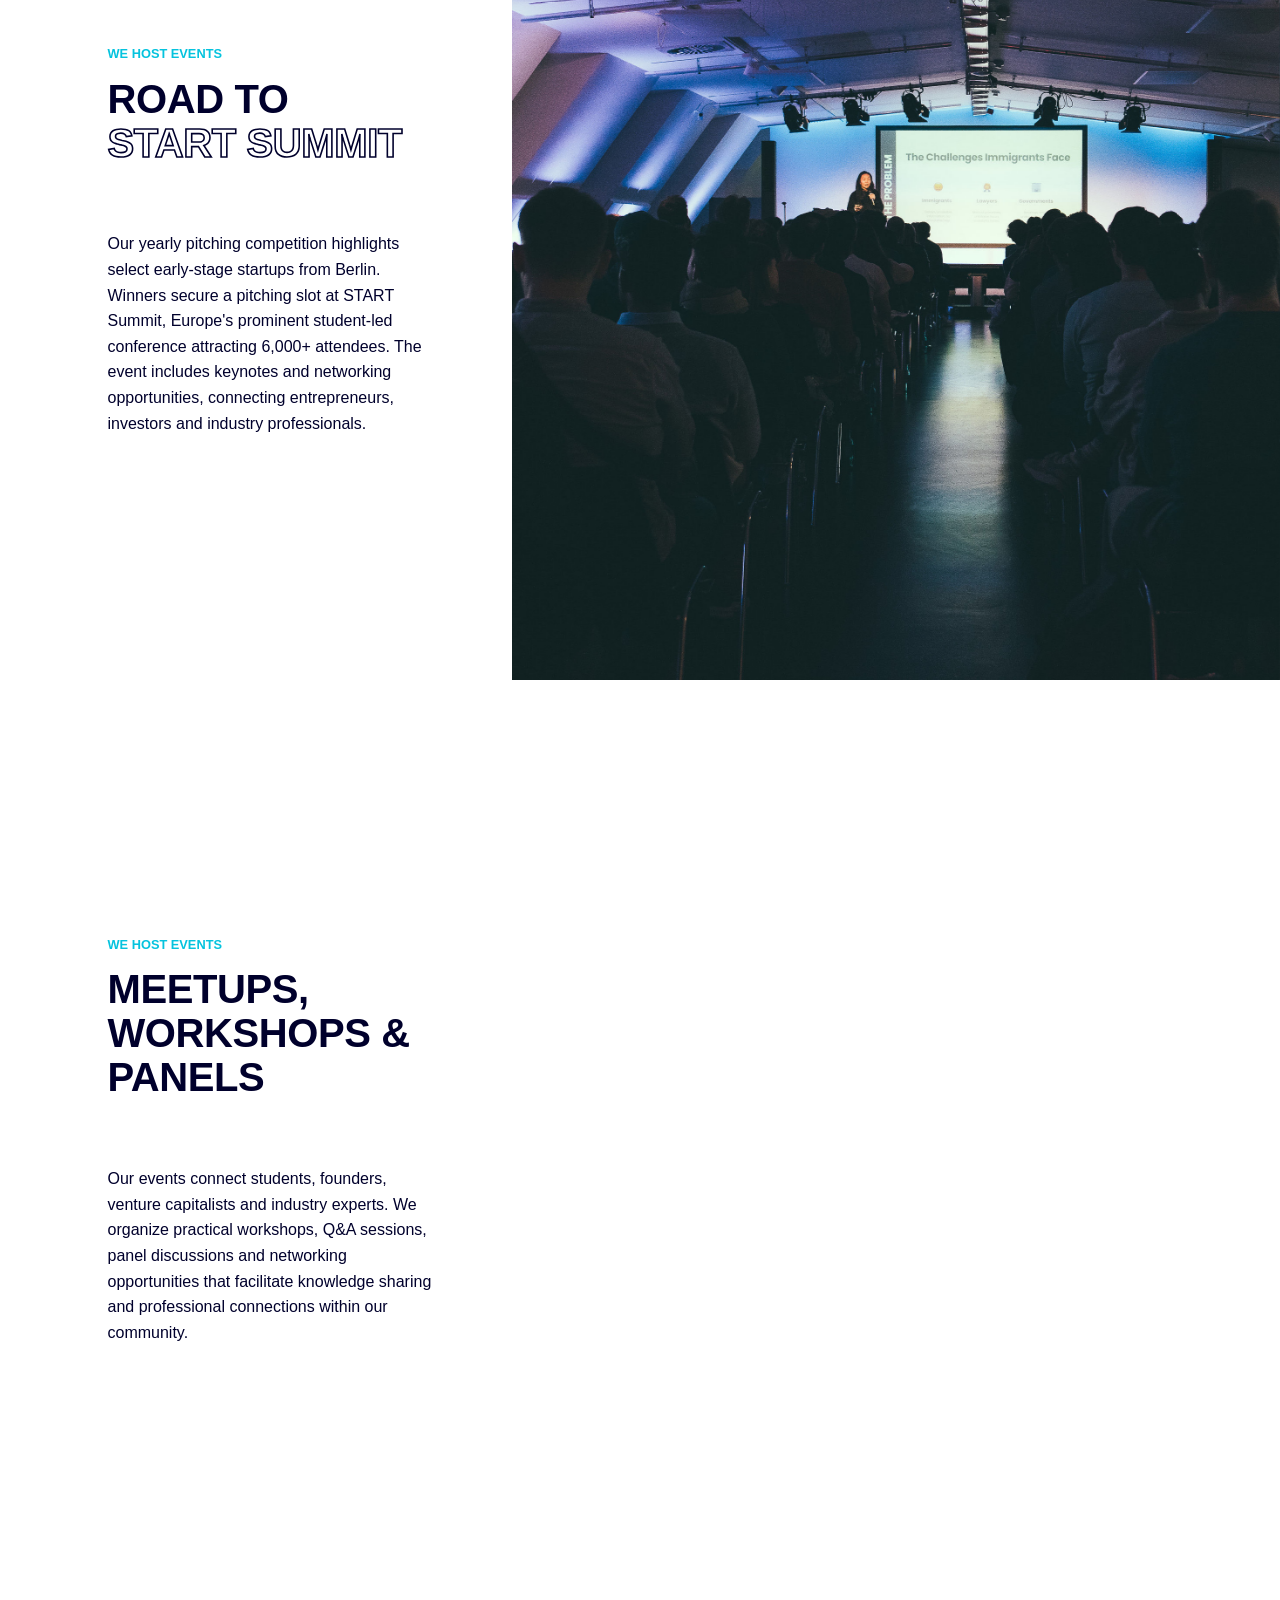
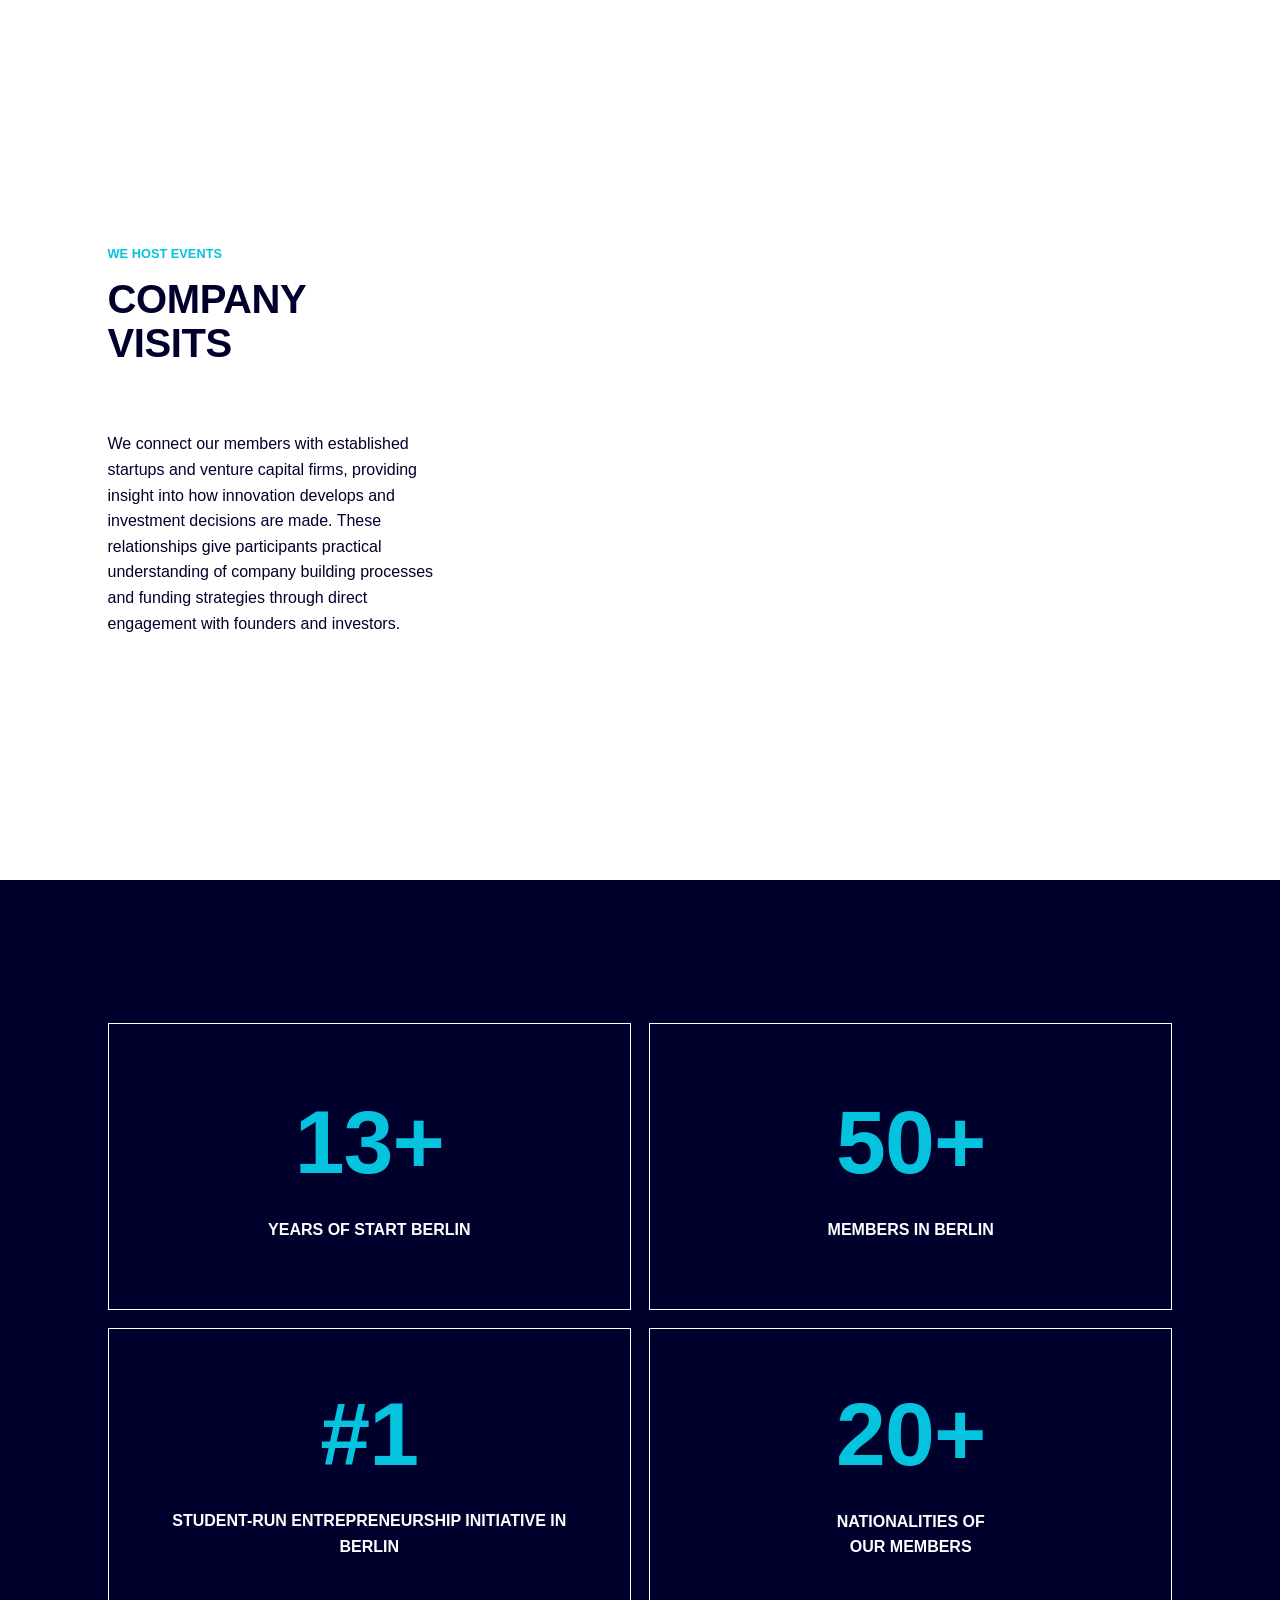
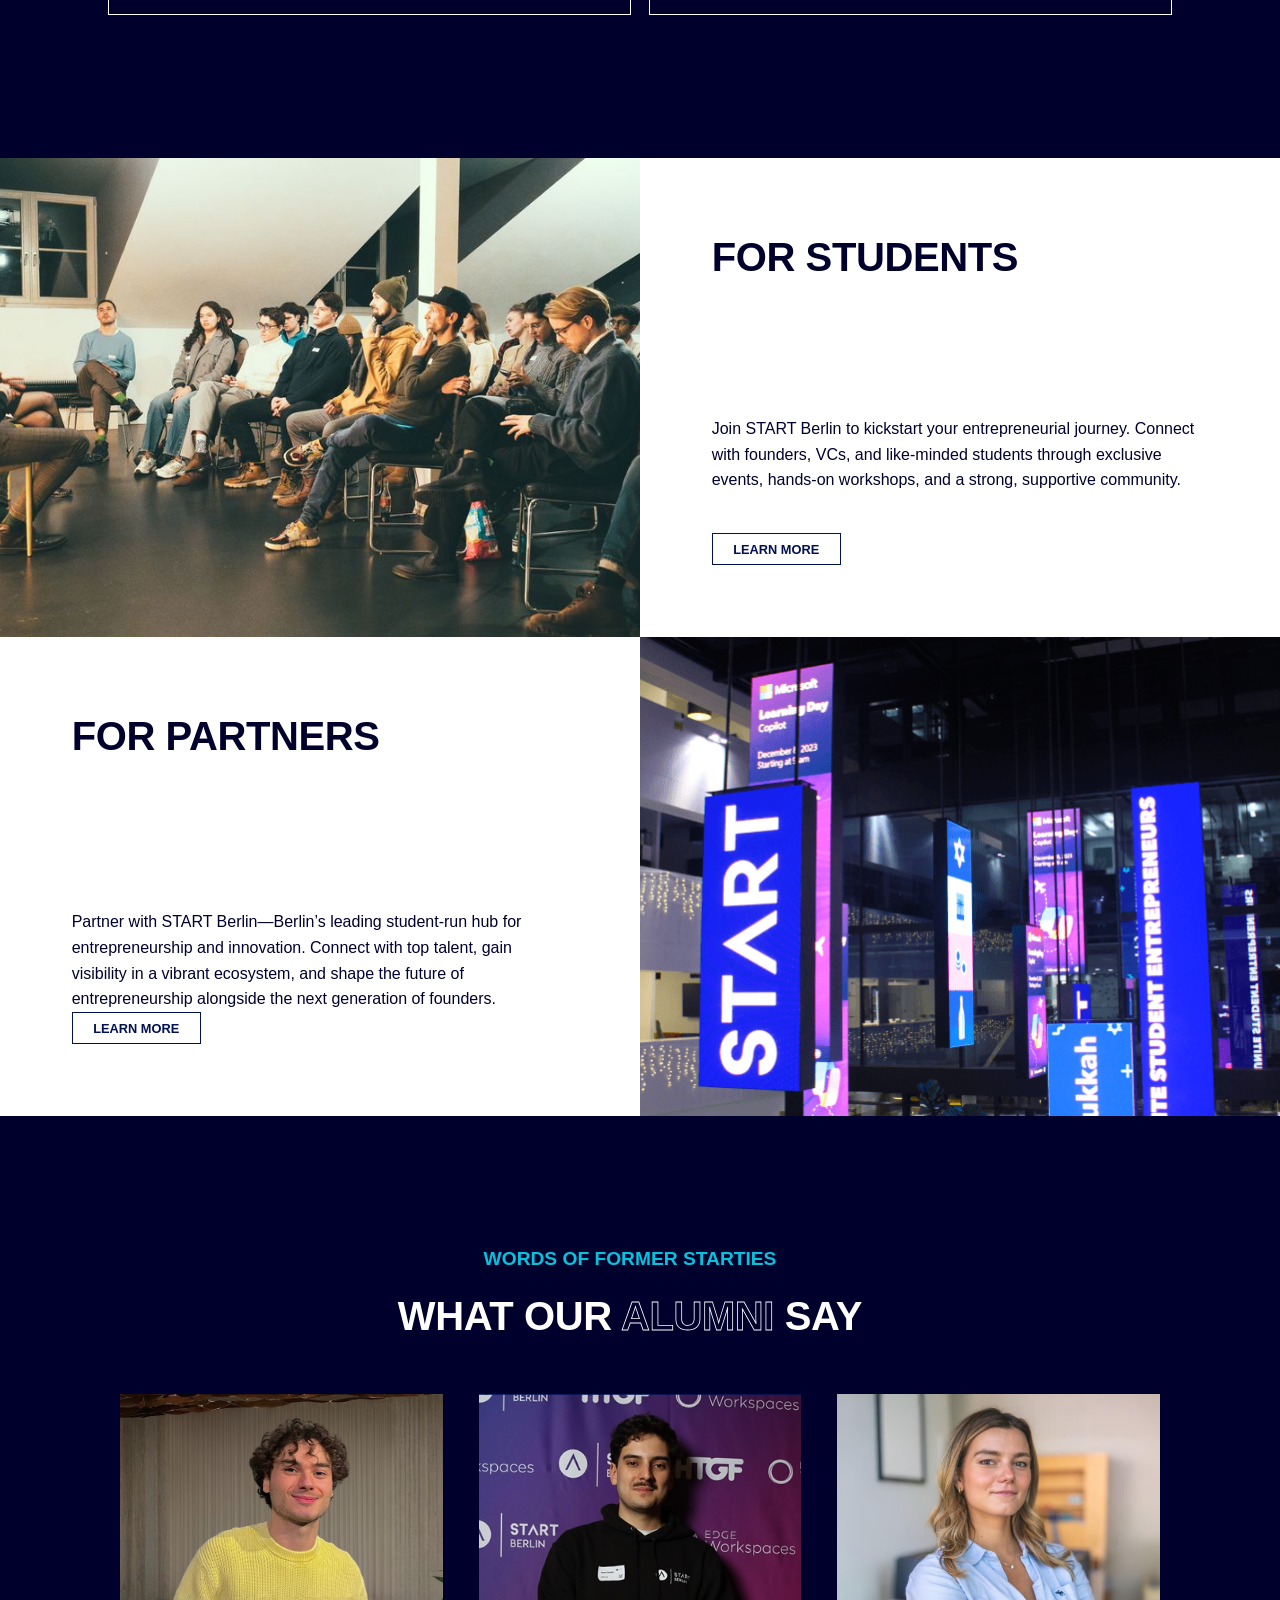
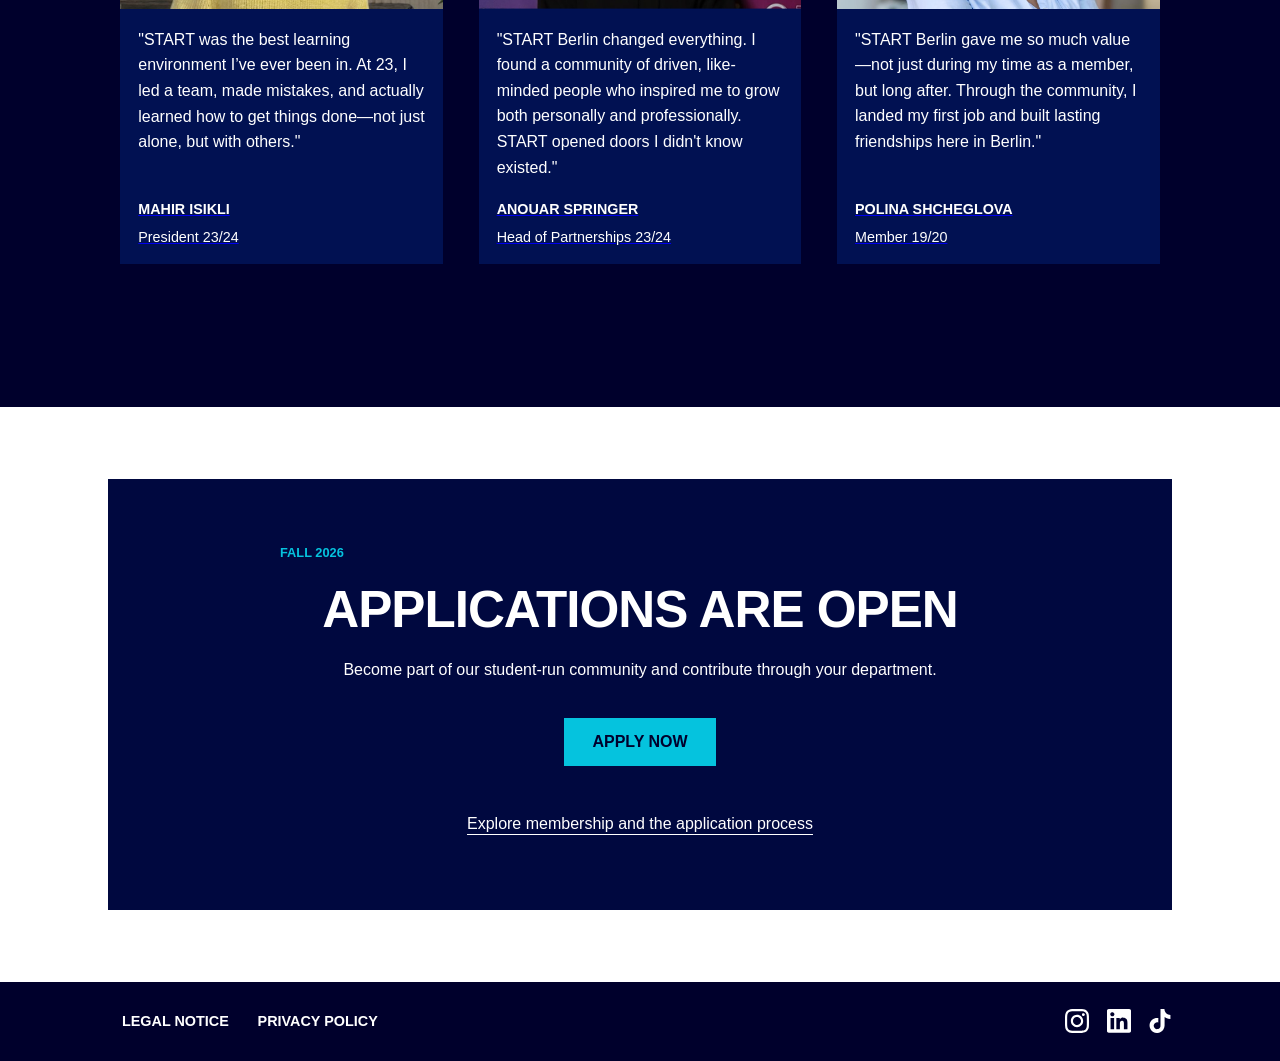
==== commit 21b270e1: "Fix mobile testimonials and remove department byline" ====
--- a/index.html
+++ b/index.html
@@ -25,7 +25,7 @@
 <path clip-rule="evenodd" d="M24 12C24 12.8284 23.3284 13.5 22.5 13.5L1.5 13.5C0.671572 13.5 5.87108e-08 12.8284 1.31134e-07 12C2.03558e-07 11.1715 0.671572 10.5 1.5 10.5L22.5 10.5C23.3284 10.5 24 11.1715 24 12Z" fill="currentColor" fill-rule="evenodd"></path>
 <path clip-rule="evenodd" d="M13.061 23.5607C12.4752 24.1464 11.5255 24.1464 10.9397 23.5607L0.439708 13.0607C-0.14608 12.4749 -0.14608 11.5251 0.439708 10.9393L10.9397 0.43934C11.5255 -0.146446 12.4752 -0.146446 13.061 0.439341C13.6468 1.02513 13.6468 1.97487 13.061 2.56066L3.62169 12L13.061 21.4393C13.6468 22.0251 13.6468 22.9749 13.061 23.5607Z" fill="currentColor" fill-rule="evenodd"></path>
 </g>
-</svg></div></div><div class="slider_nav w-slider-nav"></div></div></section><section class="section-value-proposition no-top-padding"><div class="value-prop-numbers-wrapper"><div class="value-prop-numbers _1"><div class="plus-number-wrapper"><h2 class="h2 color center xl" id="years_existing">10</h2><h2 class="h2 color center xl">+</h2></div><div class="s2 center">YEARS OF START BERLIN</div></div><div class="value-prop-numbers _2"><div class="plus-number-wrapper"><h2 class="h2 color center xl" id="members_berlin">50</h2><h2 class="h2 color center xl">+</h2></div><div class="s2 center">members in BERLIN</div></div><div class="value-prop-numbers _3"><div class="plus-number-wrapper"><h2 class="h2 color center xl">#</h2><h2 class="h2 color center xl" id="number_one">1</h2></div><div class="s2 center">student-RUN entrepreneurship initiative in Berlin</div></div><div class="value-prop-numbers _4"><div class="plus-number-wrapper"><h2 class="h2 color center xl" id="nationalities">20</h2><h2 class="h2 color center xl">+</h2></div><div class="s2 center">nationalities of <br/>our members</div></div></div></section><section class="section-benefits"><div class="_50-50-element"><img alt="" class="_50-50-img" height="479" loading="lazy" sizes="(max-width: 479px) 100vw, 720px" src="images/68222c71dec791a815e98d91_Copy_of_RTSS25_127.jpg" srcset="images/68222c71dec791a815e98d91_Copy%2520of%2520RTSS25_127-p-500.jpg 500w, images/68222c71dec791a815e98d91_Copy%2520of%2520RTSS25_127-p-800.jpg 800w, images/68222c71dec791a815e98d91_Copy%2520of%2520RTSS25_127-p-1080.jpg 1080w, images/68222c71dec791a815e98d91_Copy%2520of%2520RTSS25_127-p-1600.jpg 1600w, images/68222c71dec791a815e98d91_Copy%2520of%2520RTSS25_127-p-2000.jpg 2000w, images/68222c71dec791a815e98d91_Copy%2520of%2520RTSS25_127-p-2600.jpg 2600w, images/68222c71dec791a815e98d91_Copy_of_RTSS25_127.jpg 3096w" width="720"/><div class="_50-50-frame padding-right"><h1 class="h2">For Students<br/></h1><div class="p1-textlink-wrapper"><p class="p1 pb-1">Join START Berlin to kickstart your entrepreneurial journey. Connect with founders, VCs, and like-minded students through exclusive events, hands-on workshops, and a strong, supportive community.</p><a class="btn-tertiary _2xl w-button" href="for-students.html">LEARN MORE</a></div></div></div><div class="_50-50-element _50-50-reverse"><img alt="" class="_50-50-img" height="479" loading="lazy" sizes="(max-width: 720px) 100vw, 720px" src="images/68222c71dec791a815e98c47_img-partner.png" srcset="images/68222c71dec791a815e98c47_img-partner-p-500.png 500w, images/68222c71dec791a815e98c47_img-partner.png 720w" width="720"/><div class="_50-50-frame padding-left"><h1 class="h2">For partners<br/></h1><div class="p1-textlink-wrapper"><p class="p1">Partner with START Berlin—Berlin’s leading student-run hub for entrepreneurship and innovation. Connect with top talent, gain visibility in a vibrant ecosystem, and shape the future of entrepreneurship alongside the next generation of founders.</p><a class="btn-tertiary _2xl w-button" href="for-partners.html">LEARN MORE</a></div></div></div></section><section class="section-alumnis"><div class="s2-h2-wrapper mb-margin"><div class="s2 color center main">words of former starties</div><h1 class="h2 white center">what our <span class="span-outline white">alumni</span> say</h1></div><div class="alumni-quotes"><div class="alumni-quote-wrapper"><img alt="" class="alumni-img" loading="lazy" src="images/68222c71dec791a815e98d86_mahir-testimonial.jpg"/><div class="alumni-content-wrapper"><div class="alumni-quote-details-wrapper"><p class="p1 white">"START was the best learning environment I’ve ever been in. At 23, I led a team, made mistakes, and actually learned how to get things done—not just alone, but with others."</p><div class="alumni-name-logo-banner"><a class="w-inline-block" href="https://www.linkedin.com/in/mahir-isikli/" target="_blank"><div class="name-wrapper"><div class="s2">Mahir isikli</div><div class="p2">President 23/24</div></div></a></div></div></div></div><div class="alumni-quote-wrapper"><img alt="" class="alumni-img" loading="lazy" src="images/68222c71dec791a815e98d87_anouar-testimonial.png"/><div class="alumni-content-wrapper"><div class="alumni-quote-details-wrapper"><p class="p1 white">"START Berlin changed everything. I found a community of driven, like-minded people who inspired me to grow both personally and professionally. START opened doors I didn't know existed."</p><div class="alumni-name-logo-banner"><a class="w-inline-block" href="https://www.linkedin.com/in/anouar-springer/" target="_blank"><div class="name-wrapper"><div class="s2">ANOUAR SPRINGER</div><div class="p2">Head of Partnerships 23/24</div></div></a></div></div></div></div><div class="alumni-quote-wrapper"><img alt="" class="alumni-img" loading="lazy" src="images/68222c71dec791a815e98d88_polina-testimonial.jpg"/><div class="alumni-content-wrapper"><div class="alumni-quote-details-wrapper"><p class="p1 white">"START Berlin gave me so much value—not just during my time as a member, but long after. Through the community, I landed my first job and built lasting friendships here in Berlin."</p><div class="alumni-name-logo-banner"><a class="w-inline-block" href="https://www.linkedin.com/in/polinashcheglova" target="_blank"><div class="name-wrapper"><div class="s2">POLINA Shcheglova</div><div class="p2">Member 19/20</div></div></a></div></div></div></div></div><div class="alumni-logo-banner"><img alt="" class="alumni-logo" height="32.632164001464844" loading="lazy" src="images/68222c71dec791a815e98bbb_Vectors-Wrapper.svg" width="112"/><img alt="" class="alumni-logo" height="20.98015022277832" loading="lazy" src="images/68222c71dec791a815e98c05_Vectors-Wrapper.svg" width="96"/><img alt="" class="alumni-logo" height="25.116281509399414" loading="lazy" src="images/68222c71dec791a815e98bfe_Vectors-Wrapper.svg" width="120"/><img alt="" class="alumni-logo" height="42.88807678222656" loading="lazy" src="images/68222c71dec791a815e98c1d_Vectors-Wrapper.svg" width="104"/><img alt="" class="alumni-logo" height="36.332191467285156" loading="lazy" src="images/68222c71dec791a815e98bb1_Vectors-Wrapper.svg" width="160"/><img alt="" class="alumni-logo" height="28.9603328704834" loading="lazy" src="images/68222c71dec791a815e98bd1_Vectors-Wrapper.svg" width="136"/><img alt="" class="alumni-logo" height="50.80196762084961" loading="lazy" src="images/68222c71dec791a815e98ce2_5eb3c929c8c4590004435152.png" width="80"/><img alt="" class="alumni-logo" height="22.646228790283203" loading="lazy" src="images/68222c71dec791a815e98bae_Vectors-Wrapper.svg" width="104"/><img alt="" class="alumni-logo" height="21.95121955871582" loading="lazy" src="images/68222c71dec791a815e98ba4_Vectors-Wrapper.svg" width="72"/></div></section><section class="section-socials"><div class="s2-h2-wrapper margin-left"><div class="s2 color">follow our social media</div><h1 class="h2 white">stay up to date!</h1><div class="s2">we are active on <span class="span-heavy">linkedin</span>, <span class="span-heavy">instagram</span> and <span class="span-heavy">spotify</span>.</div></div><div class="social-slider"><div class="social-cards-wrapper"><img alt="" class="vectors-wrapper-16" height="411" loading="lazy" src="images/68222c71dec791a815e98bad_Vectors-Wrapper.svg" width="411"/><img alt="" class="vectors-wrapper-16" height="411" loading="lazy" src="images/68222c71dec791a815e98bad_Vectors-Wrapper.svg" width="411"/><img alt="" class="vectors-wrapper-16" height="411" loading="lazy" src="images/68222c71dec791a815e98bad_Vectors-Wrapper.svg" width="411"/><img alt="" class="vectors-wrapper-16" height="411" loading="lazy" src="images/68222c71dec791a815e98bad_Vectors-Wrapper.svg" width="411"/></div><div class="social-slider-indicator"><div class="social-slider-counter-wrapper"><img alt="" class="vectors-wrapper-17" height="12" loading="lazy" src="images/68222c71dec791a815e98bb8_Vectors-Wrapper.svg" width="12"/><img alt="" class="vectors-wrapper-17" height="12" loading="lazy" src="images/68222c71dec791a815e98bc9_Vectors-Wrapper.svg" width="12"/><img alt="" class="vectors-wrapper-17" height="12" loading="lazy" src="images/68222c71dec791a815e98bc9_Vectors-Wrapper.svg" width="12"/><img alt="" class="vectors-wrapper-17" height="12" loading="lazy" src="images/68222c71dec791a815e98bc9_Vectors-Wrapper.svg" width="12"/><img alt="" class="vectors-wrapper-17" height="12" loading="lazy" src="images/68222c71dec791a815e98bc9_Vectors-Wrapper.svg" width="12"/><img alt="" class="vectors-wrapper-17" height="12" loading="lazy" src="images/68222c71dec791a815e98bc9_Vectors-Wrapper.svg" width="12"/><img alt="" class="vectors-wrapper-17" height="12" loading="lazy" src="images/68222c71dec791a815e98bc9_Vectors-Wrapper.svg" width="12"/><img alt="" class="vectors-wrapper-17" height="12" loading="lazy" src="images/68222c71dec791a815e98bc9_Vectors-Wrapper.svg" width="12"/><img alt="" class="vectors-wrapper-17" height="12" loading="lazy" src="images/68222c71dec791a815e98bc9_Vectors-Wrapper.svg" width="12"/><img alt="" class="vectors-wrapper-17" height="12" loading="lazy" src="images/68222c71dec791a815e98bc9_Vectors-Wrapper.svg" width="12"/><img alt="" class="vectors-wrapper-17" height="12" loading="lazy" src="images/68222c71dec791a815e98bc9_Vectors-Wrapper.svg" width="12"/><img alt="" class="vectors-wrapper-17" height="12" loading="lazy" src="images/68222c71dec791a815e98bc9_Vectors-Wrapper.svg" width="12"/><img alt="" class="vectors-wrapper-17" height="12" loading="lazy" src="images/68222c71dec791a815e98bc9_Vectors-Wrapper.svg" width="12"/><img alt="" class="vectors-wrapper-17" height="12" loading="lazy" src="images/68222c71dec791a815e98bc9_Vectors-Wrapper.svg" width="12"/><img alt="" class="vectors-wrapper-17" height="12" loading="lazy" src="images/68222c71dec791a815e98bc9_Vectors-Wrapper.svg" width="12"/><img alt="" class="vectors-wrapper-17" height="12" loading="lazy" src="images/68222c71dec791a815e98bc9_Vectors-Wrapper.svg" width="12"/><img alt="" class="vectors-wrapper-17" height="12" loading="lazy" src="images/68222c71dec791a815e98bc9_Vectors-Wrapper.svg" width="12"/><img alt="" class="vectors-wrapper-17" height="12" loading="lazy" src="images/68222c71dec791a815e98bc9_Vectors-Wrapper.svg" width="12"/><img alt="" class="vectors-wrapper-17" height="12" loading="lazy" src="images/68222c71dec791a815e98bc9_Vectors-Wrapper.svg" width="12"/><img alt="" class="vectors-wrapper-17" height="12" loading="lazy" src="images/68222c71dec791a815e98bc9_Vectors-Wrapper.svg" width="12"/></div></div></div><section class="section-contact"><div class="contact-card contact-person"><div class="contact-card-50"><div class="s2-h2-p1-wrapper"><div class="s2 color">APPLY TO JOIN</div><h3 class="h2 white">JOIN START BERLIN</h3><p class="p1 light">Find out how you can become a member of START Berlin.</p></div><a class="btn-tertiary _2xl w-button" href="join-start-berlin.html">BECOME A MEMBER</a></div></div></section><section class="section-contact"><div class="contact-card contact-person"><div class="contact-card-50"><div class="s2-h2-p1-wrapper"><div class="s2 color">APPLY TO JOIN</div><h3 class="h2 white">JOIN START BERLIN</h3><p class="p1 light">Find out how you can become a member of START Berlin.</p></div><a class="btn-tertiary _2xl w-button" href="join-start-berlin.html">BECOME A MEMBER</a></div></div></section></section><section class="section-contact"><div id="applications-open" class="contact-card contact-person recruitment-home-card"><div class="contact-card-50"><div class="s2-h2-p1-wrapper"><div class="s2 color">FALL 2026</div><h3 class="h2 white">APPLICATIONS ARE OPEN</h3><p class="p1 light">Become part of our student-run community and contribute through your department.</p></div><a class="btn-tertiary _2xl w-button" href="https://apply.start-berlin.com">APPLY NOW</a><a class="recruitment-home-details" href="join-start-berlin.html">Explore membership and the application process</a></div></div></section><section class="footer"><div class="footer-links"><a class="legal-cta" href="legal/legal-notice.html">Legal Notice</a><a class="legal-cta" href="legal/privacy.html">Privacy Policy</a></div><div class="social-icon-wrapper"><a class="w-inline-block" href="https://www.instagram.com/start_berlin" target="_blank"><img alt="" class="footer-social-icon" height="24" loading="lazy" src="images/68222c71dec791a815e98c29_socialmedia-instagram-white.svg" width="24"/></a><a class="w-inline-block" href="https://www.linkedin.com/company/start-berlin-e-v-" target="_blank"><img alt="" class="footer-social-icon" height="24" loading="lazy" src="images/68222c71dec791a815e98c2b_socialmedia-linkedin-white.svg" width="24"/></a><a class="w-inline-block" href="https://www.tiktok.com/@start_berlin" target="_blank" rel="noopener noreferrer" aria-label="START Berlin on TikTok"><img alt="" class="footer-social-icon" height="24" loading="lazy" src="images/socialmedia-tiktok-white.svg" width="24"/></a></div></section><script crossorigin="anonymous" integrity="sha256-9/aliU8dGd2tb6OSsuzixeV4y/faTqgFtohetphbbj0=" src="js/jquery-3.5.1.min.dc5e7f18c8.js" type="text/javascript"></script><script crossorigin="anonymous" integrity="sha384-4abIlA5/v7XaW1HMXKBgnUuhnjBYJ/Z9C1OSg4OhmVw9O3QeHJ/qJqFBERCDPv7G" src="js/webflow.schunk.36b8fb49256177c8.js" type="text/javascript"></script><script crossorigin="anonymous" integrity="sha384-uNwCrZh7AmeZoxRDuVVWeu4Ltq0hfTGd2jMKuIuZtgHYh26dMMgHYxNc5OAQM1s8" src="js/webflow.schunk.2df297a7658d5761.js" type="text/javascript"></script><script crossorigin="anonymous" integrity="sha384-2wrL6KSsnS3NTsqblgZ8r8Ahr414W/3M3oC+o8BeMUEtI1hjzgJYzbHukNpkZef2" src="js/webflow.e97b7ed5.e032411fdb0f5d5f.js" type="text/javascript"></script><!-- Google Tag Manager (noscript) -->
+</svg></div></div><div class="slider_nav w-slider-nav"></div></div></section><section class="section-value-proposition no-top-padding"><div class="value-prop-numbers-wrapper"><div class="value-prop-numbers _1"><div class="plus-number-wrapper"><h2 class="h2 color center xl" id="years_existing">10</h2><h2 class="h2 color center xl">+</h2></div><div class="s2 center">YEARS OF START BERLIN</div></div><div class="value-prop-numbers _2"><div class="plus-number-wrapper"><h2 class="h2 color center xl" id="members_berlin">50</h2><h2 class="h2 color center xl">+</h2></div><div class="s2 center">members in BERLIN</div></div><div class="value-prop-numbers _3"><div class="plus-number-wrapper"><h2 class="h2 color center xl">#</h2><h2 class="h2 color center xl" id="number_one">1</h2></div><div class="s2 center">student-RUN entrepreneurship initiative in Berlin</div></div><div class="value-prop-numbers _4"><div class="plus-number-wrapper"><h2 class="h2 color center xl" id="nationalities">20</h2><h2 class="h2 color center xl">+</h2></div><div class="s2 center">nationalities of <br/>our members</div></div></div></section><section class="section-benefits"><div class="_50-50-element"><img alt="" class="_50-50-img" height="479" loading="lazy" sizes="(max-width: 479px) 100vw, 720px" src="images/68222c71dec791a815e98d91_Copy_of_RTSS25_127.jpg" srcset="images/68222c71dec791a815e98d91_Copy%2520of%2520RTSS25_127-p-500.jpg 500w, images/68222c71dec791a815e98d91_Copy%2520of%2520RTSS25_127-p-800.jpg 800w, images/68222c71dec791a815e98d91_Copy%2520of%2520RTSS25_127-p-1080.jpg 1080w, images/68222c71dec791a815e98d91_Copy%2520of%2520RTSS25_127-p-1600.jpg 1600w, images/68222c71dec791a815e98d91_Copy%2520of%2520RTSS25_127-p-2000.jpg 2000w, images/68222c71dec791a815e98d91_Copy%2520of%2520RTSS25_127-p-2600.jpg 2600w, images/68222c71dec791a815e98d91_Copy_of_RTSS25_127.jpg 3096w" width="720"/><div class="_50-50-frame padding-right"><h1 class="h2">For Students<br/></h1><div class="p1-textlink-wrapper"><p class="p1 pb-1">Join START Berlin to kickstart your entrepreneurial journey. Connect with founders, VCs, and like-minded students through exclusive events, hands-on workshops, and a strong, supportive community.</p><a class="btn-tertiary _2xl w-button" href="for-students.html">LEARN MORE</a></div></div></div><div class="_50-50-element _50-50-reverse"><img alt="" class="_50-50-img" height="479" loading="lazy" sizes="(max-width: 720px) 100vw, 720px" src="images/68222c71dec791a815e98c47_img-partner.png" srcset="images/68222c71dec791a815e98c47_img-partner-p-500.png 500w, images/68222c71dec791a815e98c47_img-partner.png 720w" width="720"/><div class="_50-50-frame padding-left"><h1 class="h2">For partners<br/></h1><div class="p1-textlink-wrapper"><p class="p1">Partner with START Berlin—Berlin’s leading student-run hub for entrepreneurship and innovation. Connect with top talent, gain visibility in a vibrant ecosystem, and shape the future of entrepreneurship alongside the next generation of founders.</p><a class="btn-tertiary _2xl w-button" href="for-partners.html">LEARN MORE</a></div></div></div></section><section class="section-alumnis"><div class="s2-h2-wrapper mb-margin"><div class="s2 color center main">words of former starties</div><h1 class="h2 white center">what our <span class="span-outline white">alumni</span> say</h1></div><div class="alumni-quotes" role="region" aria-label="Alumni testimonials" tabindex="0"><div class="alumni-quote-wrapper"><img alt="" class="alumni-img" loading="lazy" src="images/68222c71dec791a815e98d86_mahir-testimonial.jpg"/><div class="alumni-content-wrapper"><div class="alumni-quote-details-wrapper"><p class="p1 white">"START was the best learning environment I’ve ever been in. At 23, I led a team, made mistakes, and actually learned how to get things done—not just alone, but with others."</p><div class="alumni-name-logo-banner"><a class="w-inline-block" href="https://www.linkedin.com/in/mahir-isikli/" target="_blank"><div class="name-wrapper"><div class="s2">Mahir isikli</div><div class="p2">President 23/24</div></div></a></div></div></div></div><div class="alumni-quote-wrapper"><img alt="" class="alumni-img" loading="lazy" src="images/68222c71dec791a815e98d87_anouar-testimonial.png"/><div class="alumni-content-wrapper"><div class="alumni-quote-details-wrapper"><p class="p1 white">"START Berlin changed everything. I found a community of driven, like-minded people who inspired me to grow both personally and professionally. START opened doors I didn't know existed."</p><div class="alumni-name-logo-banner"><a class="w-inline-block" href="https://www.linkedin.com/in/anouar-springer/" target="_blank"><div class="name-wrapper"><div class="s2">ANOUAR SPRINGER</div><div class="p2">Head of Partnerships 23/24</div></div></a></div></div></div></div><div class="alumni-quote-wrapper"><img alt="" class="alumni-img" loading="lazy" src="images/68222c71dec791a815e98d88_polina-testimonial.jpg"/><div class="alumni-content-wrapper"><div class="alumni-quote-details-wrapper"><p class="p1 white">"START Berlin gave me so much value—not just during my time as a member, but long after. Through the community, I landed my first job and built lasting friendships here in Berlin."</p><div class="alumni-name-logo-banner"><a class="w-inline-block" href="https://www.linkedin.com/in/polinashcheglova" target="_blank"><div class="name-wrapper"><div class="s2">POLINA Shcheglova</div><div class="p2">Member 19/20</div></div></a></div></div></div></div></div><div class="alumni-logo-banner"><img alt="" class="alumni-logo" height="32.632164001464844" loading="lazy" src="images/68222c71dec791a815e98bbb_Vectors-Wrapper.svg" width="112"/><img alt="" class="alumni-logo" height="20.98015022277832" loading="lazy" src="images/68222c71dec791a815e98c05_Vectors-Wrapper.svg" width="96"/><img alt="" class="alumni-logo" height="25.116281509399414" loading="lazy" src="images/68222c71dec791a815e98bfe_Vectors-Wrapper.svg" width="120"/><img alt="" class="alumni-logo" height="42.88807678222656" loading="lazy" src="images/68222c71dec791a815e98c1d_Vectors-Wrapper.svg" width="104"/><img alt="" class="alumni-logo" height="36.332191467285156" loading="lazy" src="images/68222c71dec791a815e98bb1_Vectors-Wrapper.svg" width="160"/><img alt="" class="alumni-logo" height="28.9603328704834" loading="lazy" src="images/68222c71dec791a815e98bd1_Vectors-Wrapper.svg" width="136"/><img alt="" class="alumni-logo" height="50.80196762084961" loading="lazy" src="images/68222c71dec791a815e98ce2_5eb3c929c8c4590004435152.png" width="80"/><img alt="" class="alumni-logo" height="22.646228790283203" loading="lazy" src="images/68222c71dec791a815e98bae_Vectors-Wrapper.svg" width="104"/><img alt="" class="alumni-logo" height="21.95121955871582" loading="lazy" src="images/68222c71dec791a815e98ba4_Vectors-Wrapper.svg" width="72"/></div></section><section class="section-socials"><div class="s2-h2-wrapper margin-left"><div class="s2 color">follow our social media</div><h1 class="h2 white">stay up to date!</h1><div class="s2">we are active on <span class="span-heavy">linkedin</span>, <span class="span-heavy">instagram</span> and <span class="span-heavy">spotify</span>.</div></div><div class="social-slider"><div class="social-cards-wrapper"><img alt="" class="vectors-wrapper-16" height="411" loading="lazy" src="images/68222c71dec791a815e98bad_Vectors-Wrapper.svg" width="411"/><img alt="" class="vectors-wrapper-16" height="411" loading="lazy" src="images/68222c71dec791a815e98bad_Vectors-Wrapper.svg" width="411"/><img alt="" class="vectors-wrapper-16" height="411" loading="lazy" src="images/68222c71dec791a815e98bad_Vectors-Wrapper.svg" width="411"/><img alt="" class="vectors-wrapper-16" height="411" loading="lazy" src="images/68222c71dec791a815e98bad_Vectors-Wrapper.svg" width="411"/></div><div class="social-slider-indicator"><div class="social-slider-counter-wrapper"><img alt="" class="vectors-wrapper-17" height="12" loading="lazy" src="images/68222c71dec791a815e98bb8_Vectors-Wrapper.svg" width="12"/><img alt="" class="vectors-wrapper-17" height="12" loading="lazy" src="images/68222c71dec791a815e98bc9_Vectors-Wrapper.svg" width="12"/><img alt="" class="vectors-wrapper-17" height="12" loading="lazy" src="images/68222c71dec791a815e98bc9_Vectors-Wrapper.svg" width="12"/><img alt="" class="vectors-wrapper-17" height="12" loading="lazy" src="images/68222c71dec791a815e98bc9_Vectors-Wrapper.svg" width="12"/><img alt="" class="vectors-wrapper-17" height="12" loading="lazy" src="images/68222c71dec791a815e98bc9_Vectors-Wrapper.svg" width="12"/><img alt="" class="vectors-wrapper-17" height="12" loading="lazy" src="images/68222c71dec791a815e98bc9_Vectors-Wrapper.svg" width="12"/><img alt="" class="vectors-wrapper-17" height="12" loading="lazy" src="images/68222c71dec791a815e98bc9_Vectors-Wrapper.svg" width="12"/><img alt="" class="vectors-wrapper-17" height="12" loading="lazy" src="images/68222c71dec791a815e98bc9_Vectors-Wrapper.svg" width="12"/><img alt="" class="vectors-wrapper-17" height="12" loading="lazy" src="images/68222c71dec791a815e98bc9_Vectors-Wrapper.svg" width="12"/><img alt="" class="vectors-wrapper-17" height="12" loading="lazy" src="images/68222c71dec791a815e98bc9_Vectors-Wrapper.svg" width="12"/><img alt="" class="vectors-wrapper-17" height="12" loading="lazy" src="images/68222c71dec791a815e98bc9_Vectors-Wrapper.svg" width="12"/><img alt="" class="vectors-wrapper-17" height="12" loading="lazy" src="images/68222c71dec791a815e98bc9_Vectors-Wrapper.svg" width="12"/><img alt="" class="vectors-wrapper-17" height="12" loading="lazy" src="images/68222c71dec791a815e98bc9_Vectors-Wrapper.svg" width="12"/><img alt="" class="vectors-wrapper-17" height="12" loading="lazy" src="images/68222c71dec791a815e98bc9_Vectors-Wrapper.svg" width="12"/><img alt="" class="vectors-wrapper-17" height="12" loading="lazy" src="images/68222c71dec791a815e98bc9_Vectors-Wrapper.svg" width="12"/><img alt="" class="vectors-wrapper-17" height="12" loading="lazy" src="images/68222c71dec791a815e98bc9_Vectors-Wrapper.svg" width="12"/><img alt="" class="vectors-wrapper-17" height="12" loading="lazy" src="images/68222c71dec791a815e98bc9_Vectors-Wrapper.svg" width="12"/><img alt="" class="vectors-wrapper-17" height="12" loading="lazy" src="images/68222c71dec791a815e98bc9_Vectors-Wrapper.svg" width="12"/><img alt="" class="vectors-wrapper-17" height="12" loading="lazy" src="images/68222c71dec791a815e98bc9_Vectors-Wrapper.svg" width="12"/><img alt="" class="vectors-wrapper-17" height="12" loading="lazy" src="images/68222c71dec791a815e98bc9_Vectors-Wrapper.svg" width="12"/></div></div></div><section class="section-contact"><div class="contact-card contact-person"><div class="contact-card-50"><div class="s2-h2-p1-wrapper"><div class="s2 color">APPLY TO JOIN</div><h3 class="h2 white">JOIN START BERLIN</h3><p class="p1 light">Find out how you can become a member of START Berlin.</p></div><a class="btn-tertiary _2xl w-button" href="join-start-berlin.html">BECOME A MEMBER</a></div></div></section><section class="section-contact"><div class="contact-card contact-person"><div class="contact-card-50"><div class="s2-h2-p1-wrapper"><div class="s2 color">APPLY TO JOIN</div><h3 class="h2 white">JOIN START BERLIN</h3><p class="p1 light">Find out how you can become a member of START Berlin.</p></div><a class="btn-tertiary _2xl w-button" href="join-start-berlin.html">BECOME A MEMBER</a></div></div></section></section><section class="section-contact"><div id="applications-open" class="contact-card contact-person recruitment-home-card"><div class="contact-card-50"><div class="s2-h2-p1-wrapper"><div class="s2 color">FALL 2026</div><h3 class="h2 white">APPLICATIONS ARE OPEN</h3><p class="p1 light">Become part of our student-run community and contribute through your department.</p></div><a class="btn-tertiary _2xl w-button" href="https://apply.start-berlin.com">APPLY NOW</a><a class="recruitment-home-details" href="join-start-berlin.html">Explore membership and the application process</a></div></div></section><section class="footer"><div class="footer-links"><a class="legal-cta" href="legal/legal-notice.html">Legal Notice</a><a class="legal-cta" href="legal/privacy.html">Privacy Policy</a></div><div class="social-icon-wrapper"><a class="w-inline-block" href="https://www.instagram.com/start_berlin" target="_blank"><img alt="" class="footer-social-icon" height="24" loading="lazy" src="images/68222c71dec791a815e98c29_socialmedia-instagram-white.svg" width="24"/></a><a class="w-inline-block" href="https://www.linkedin.com/company/start-berlin-e-v-" target="_blank"><img alt="" class="footer-social-icon" height="24" loading="lazy" src="images/68222c71dec791a815e98c2b_socialmedia-linkedin-white.svg" width="24"/></a><a class="w-inline-block" href="https://www.tiktok.com/@start_berlin" target="_blank" rel="noopener noreferrer" aria-label="START Berlin on TikTok"><img alt="" class="footer-social-icon" height="24" loading="lazy" src="images/socialmedia-tiktok-white.svg" width="24"/></a></div></section><script crossorigin="anonymous" integrity="sha256-9/aliU8dGd2tb6OSsuzixeV4y/faTqgFtohetphbbj0=" src="js/jquery-3.5.1.min.dc5e7f18c8.js" type="text/javascript"></script><script crossorigin="anonymous" integrity="sha384-4abIlA5/v7XaW1HMXKBgnUuhnjBYJ/Z9C1OSg4OhmVw9O3QeHJ/qJqFBERCDPv7G" src="js/webflow.schunk.36b8fb49256177c8.js" type="text/javascript"></script><script crossorigin="anonymous" integrity="sha384-uNwCrZh7AmeZoxRDuVVWeu4Ltq0hfTGd2jMKuIuZtgHYh26dMMgHYxNc5OAQM1s8" src="js/webflow.schunk.2df297a7658d5761.js" type="text/javascript"></script><script crossorigin="anonymous" integrity="sha384-2wrL6KSsnS3NTsqblgZ8r8Ahr414W/3M3oC+o8BeMUEtI1hjzgJYzbHukNpkZef2" src="js/webflow.e97b7ed5.e032411fdb0f5d5f.js" type="text/javascript"></script><!-- Google Tag Manager (noscript) -->
 <noscript><iframe height="0" src="https://www.googletagmanager.com/ns.html?id=GTM-WLPZMZN6" style="display:none;visibility:hidden" width="0"></iframe></noscript>
 <!-- End Google Tag Manager (noscript) --><script src="js/purecounter_vanilla.js"></script>
 <script>
--- a/css/recruiting.css
+++ b/css/recruiting.css
@@ -233,3 +233,27 @@
 /* Preserve the original sticker and replace only its circular lettering. */
 .home-apply-cta .hero-cta-text-animation { background-image: url("../images/hero-cta-apply-now.svg"); }
 .home-apply-cta:focus-visible { outline: 3px solid white; outline-offset: 5px; }
+
+/* Keep the shared testimonial layout independent of each page's body font size. */
+@media (max-width: 991px) {
+  .section-alumnis { min-width: 0; padding: 72px 32px; gap: 32px; font-size: 16px; line-height: 1.6; overflow: visible; }
+  .section-alumnis .s2-h2-wrapper { width: 100%; margin: 0; padding: 0; gap: 12px; align-items: center; }
+  .section-alumnis .s2-h2-wrapper .s2 { margin: 0; font-size: 13px; line-height: 1.5; text-align: center; }
+  .section-alumnis .s2-h2-wrapper .h2 { width: 100%; margin: 0; padding: 0; font-size: 40px; line-height: 1.1; text-align: center; }
+  .section-alumnis .alumni-quotes { display: flex; align-items: stretch; gap: 16px; width: 100%; min-width: 0; margin: 0; padding: 0 0 8px; overflow-x: auto; overflow-y: hidden; scroll-snap-type: x mandatory; overscroll-behavior-x: contain; }
+  .section-alumnis .alumni-quotes:focus-visible { outline: 3px solid var(--recruitment-accent); outline-offset: 6px; }
+  .section-alumnis .alumni-quote-wrapper { flex: 0 0 calc(100% - 24px); flex-flow: column; justify-content: flex-start; align-items: stretch; width: calc(100% - 24px); max-width: 360px; min-width: 0; height: auto; overflow: hidden; scroll-snap-align: start; }
+  .section-alumnis .alumni-img { display: block; flex: none; width: 100%; height: auto; aspect-ratio: auto; }
+  .section-alumnis .alumni-content-wrapper { flex: 1; align-items: stretch; justify-content: flex-start; gap: 0; width: 100%; min-width: 0; height: auto; padding: 24px; }
+  .section-alumnis .alumni-quote-details-wrapper { flex: 1; align-items: stretch; gap: 24px; width: 100%; min-width: 0; height: auto; }
+  .section-alumnis .alumni-quote-details-wrapper .p1 { max-width: none; margin: 0; font-size: 16px; line-height: 1.6; overflow-wrap: break-word; }
+  .section-alumnis .alumni-name-logo-banner { min-width: 0; }
+  .section-alumnis .alumni-name-logo-banner a:focus-visible { outline: 3px solid var(--recruitment-accent); outline-offset: 4px; }
+  .section-alumnis .name-wrapper { gap: 6px; min-width: 0; }
+  .section-alumnis .name-wrapper .s2 { font-size: 16px; line-height: 1.4; overflow-wrap: break-word; }
+  .section-alumnis .name-wrapper .p2 { font-size: 14px; line-height: 1.4; overflow-wrap: break-word; }
+}
+@media (max-width: 767px) {
+  .section-alumnis { padding: 60px 20px; }
+  .section-alumnis .s2-h2-wrapper .h2 { font-size: 32px; }
+}
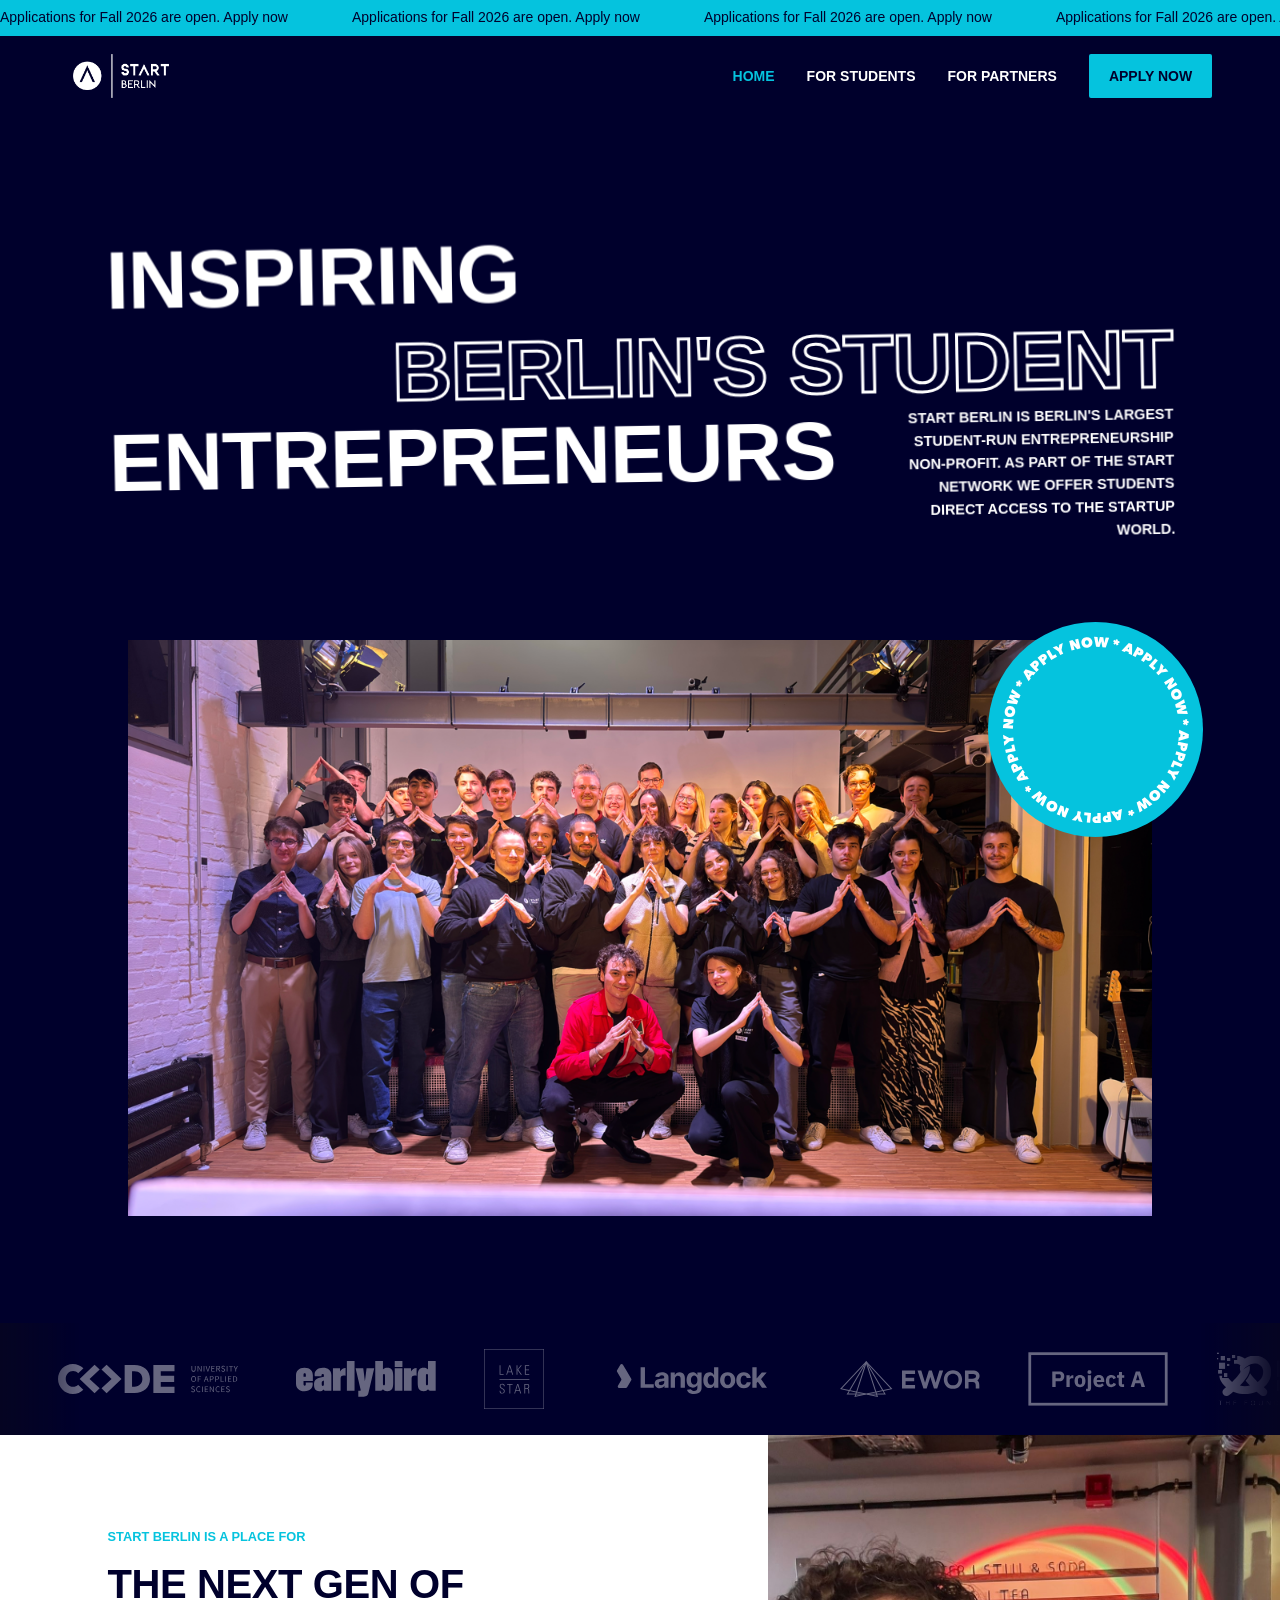
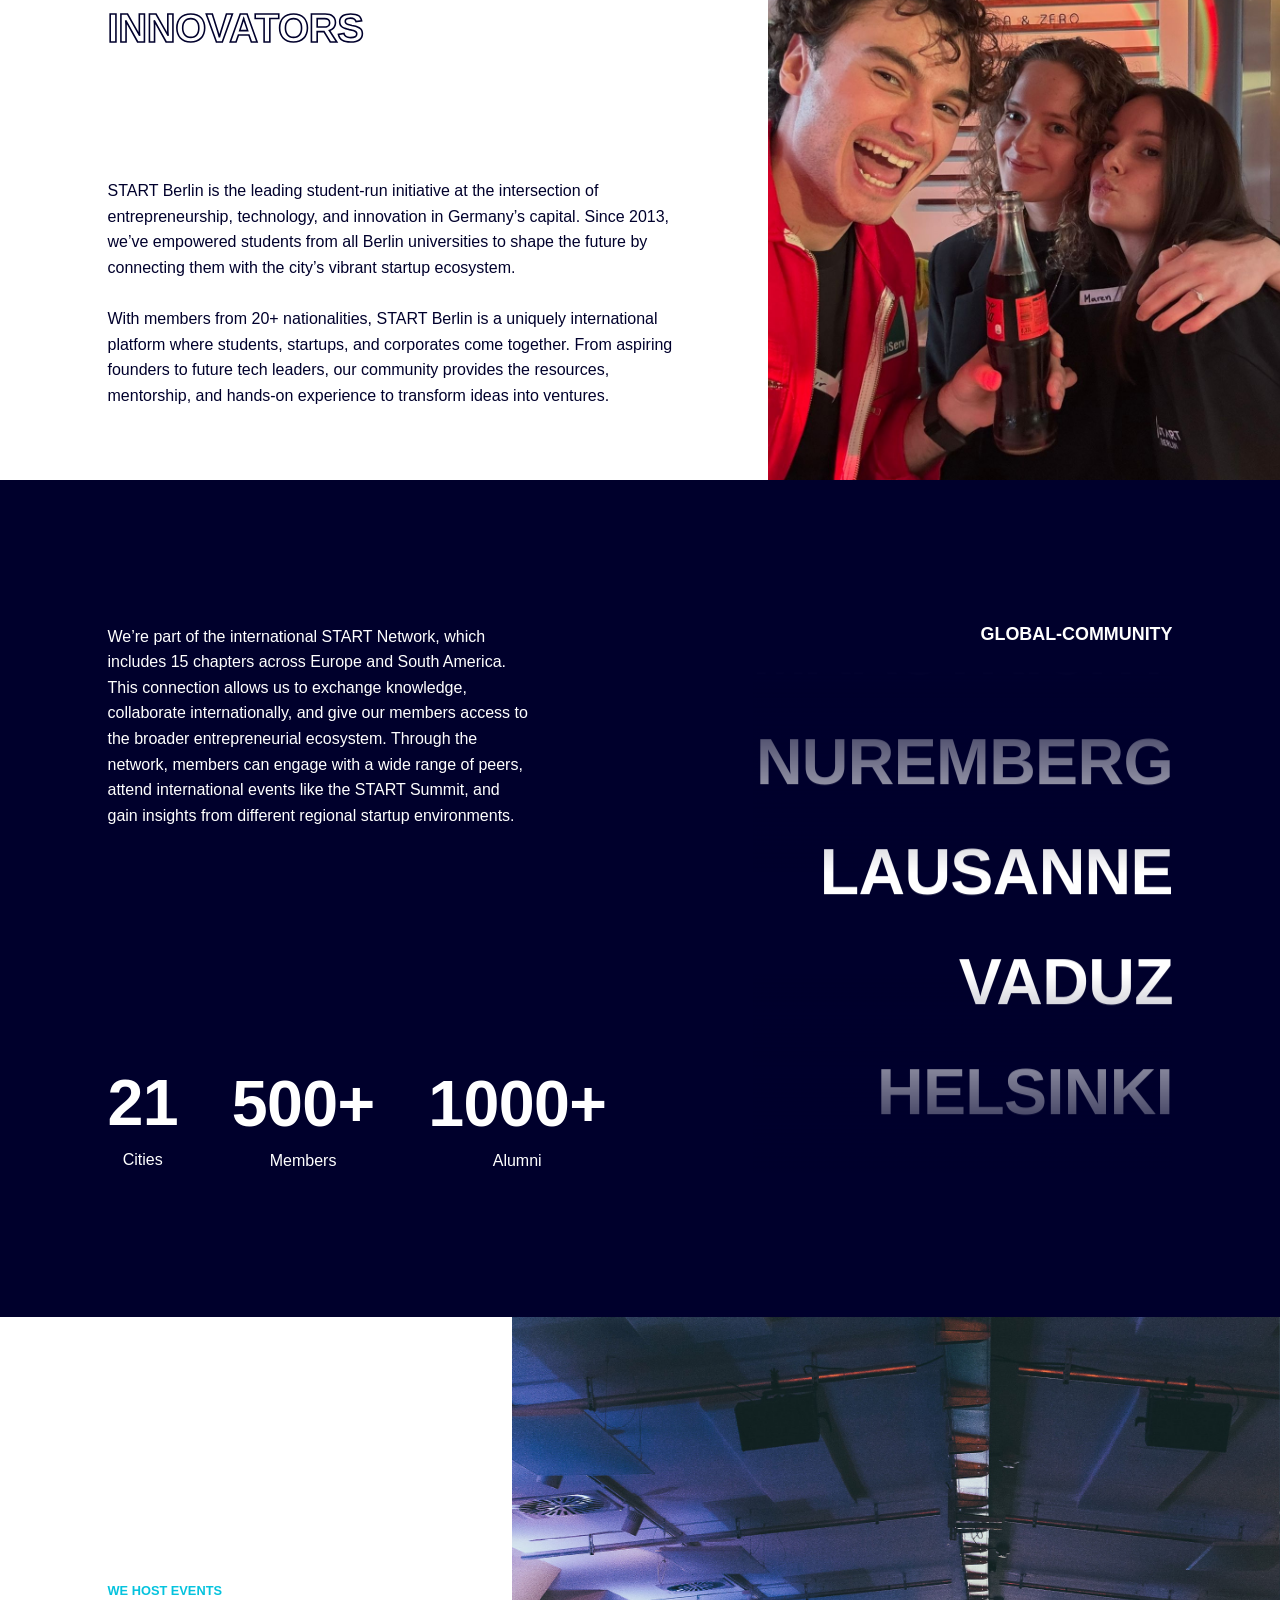
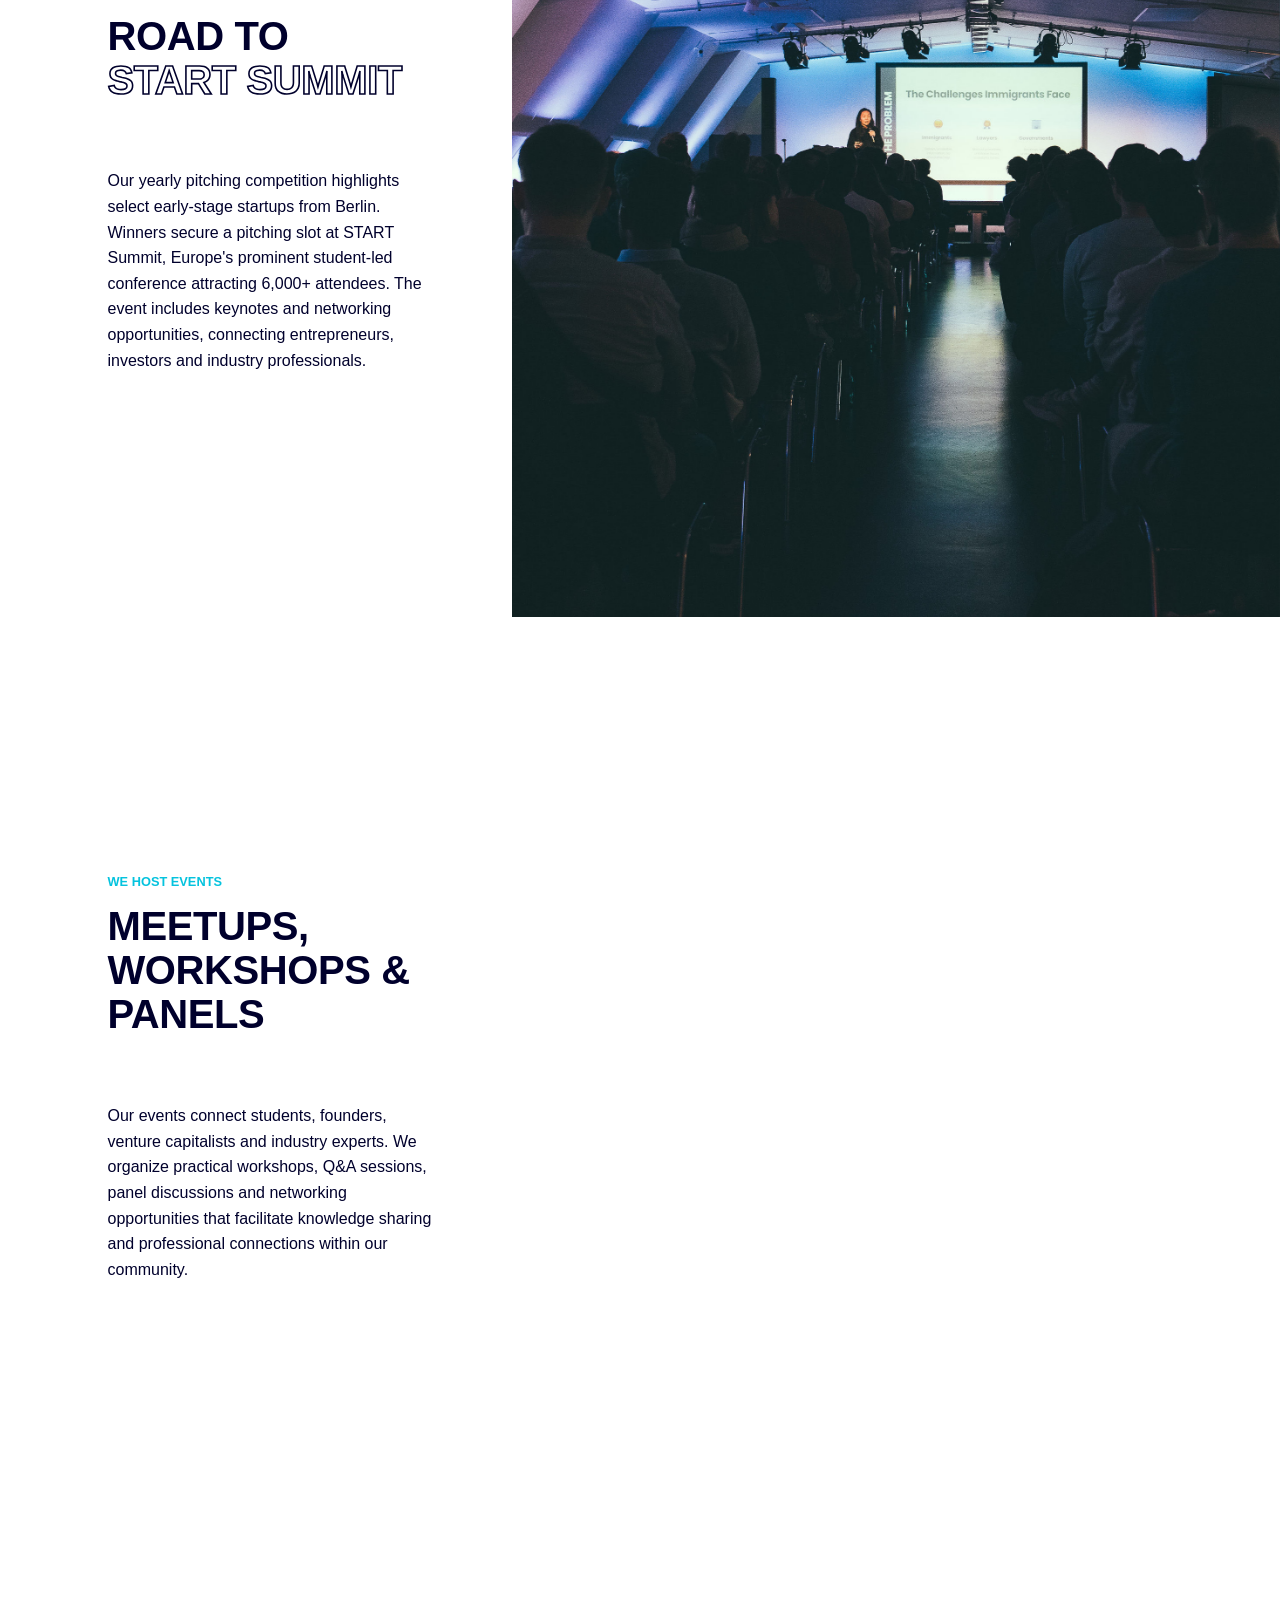
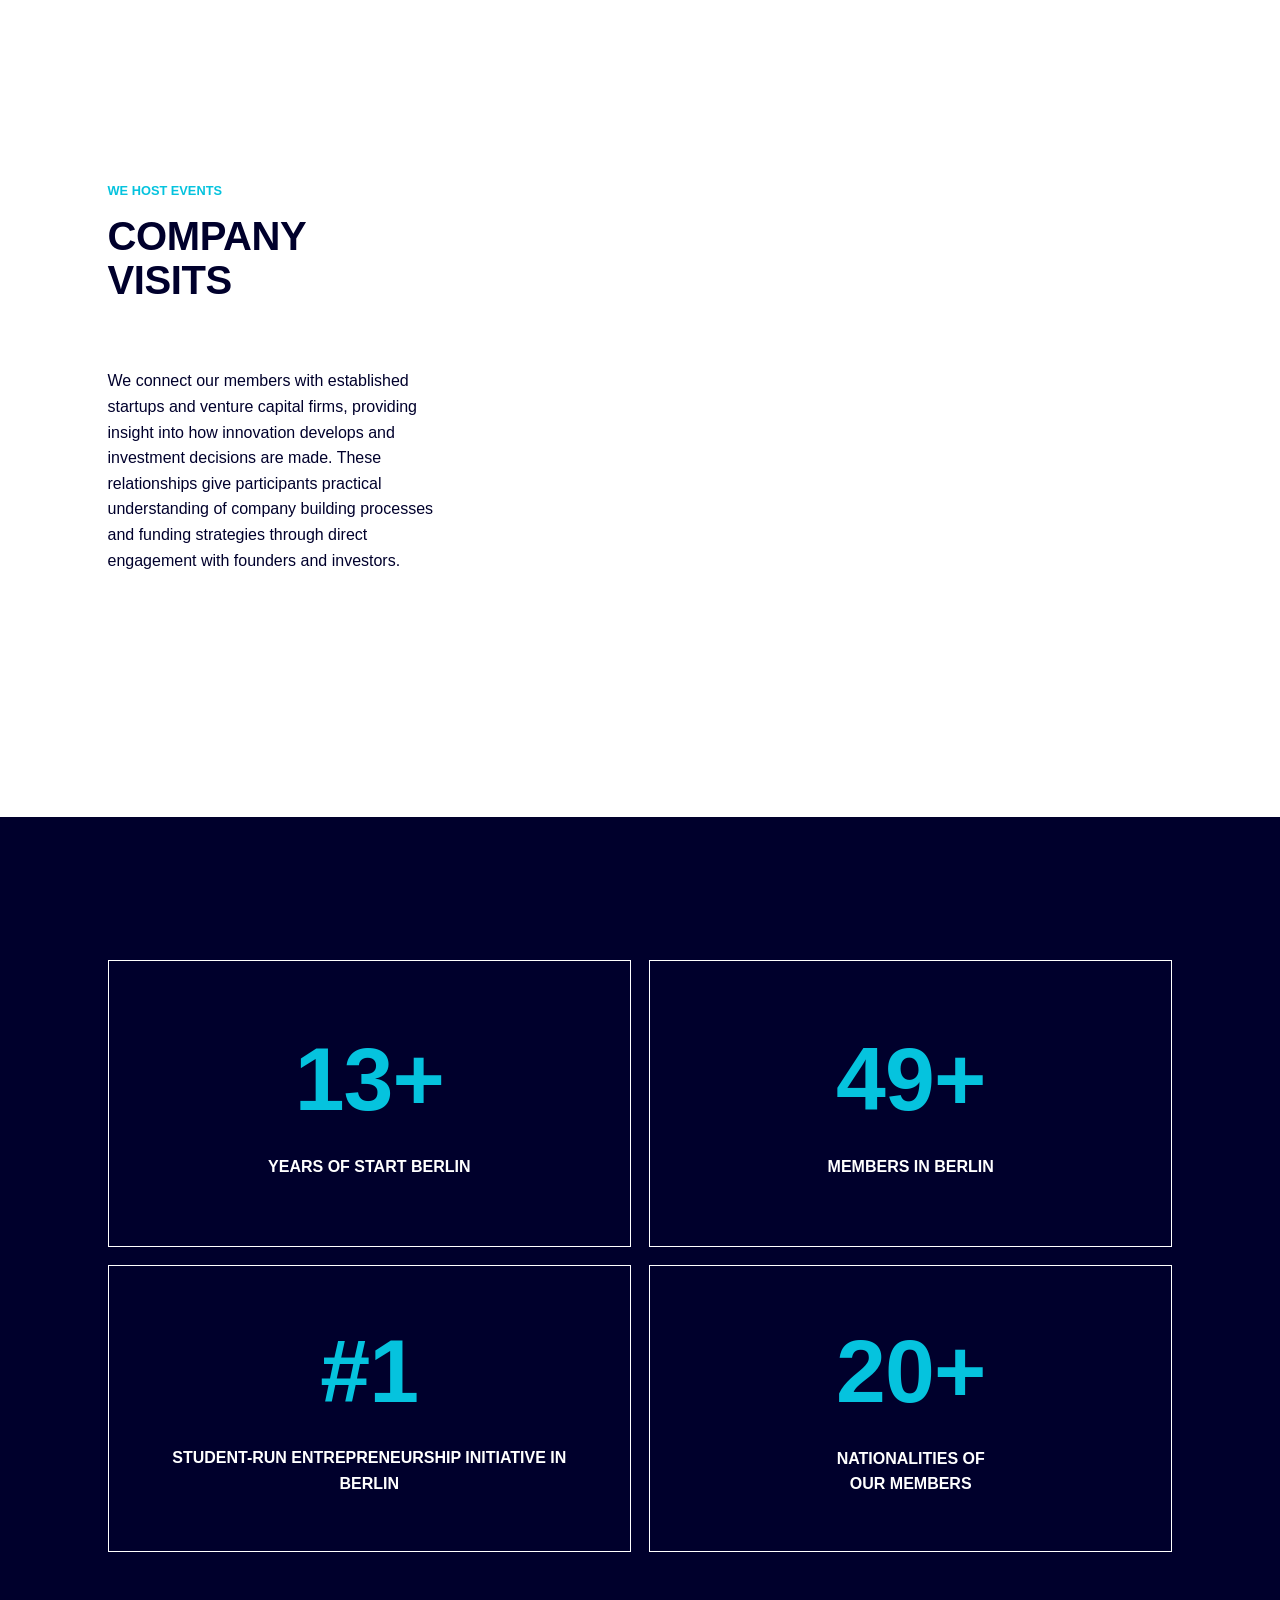
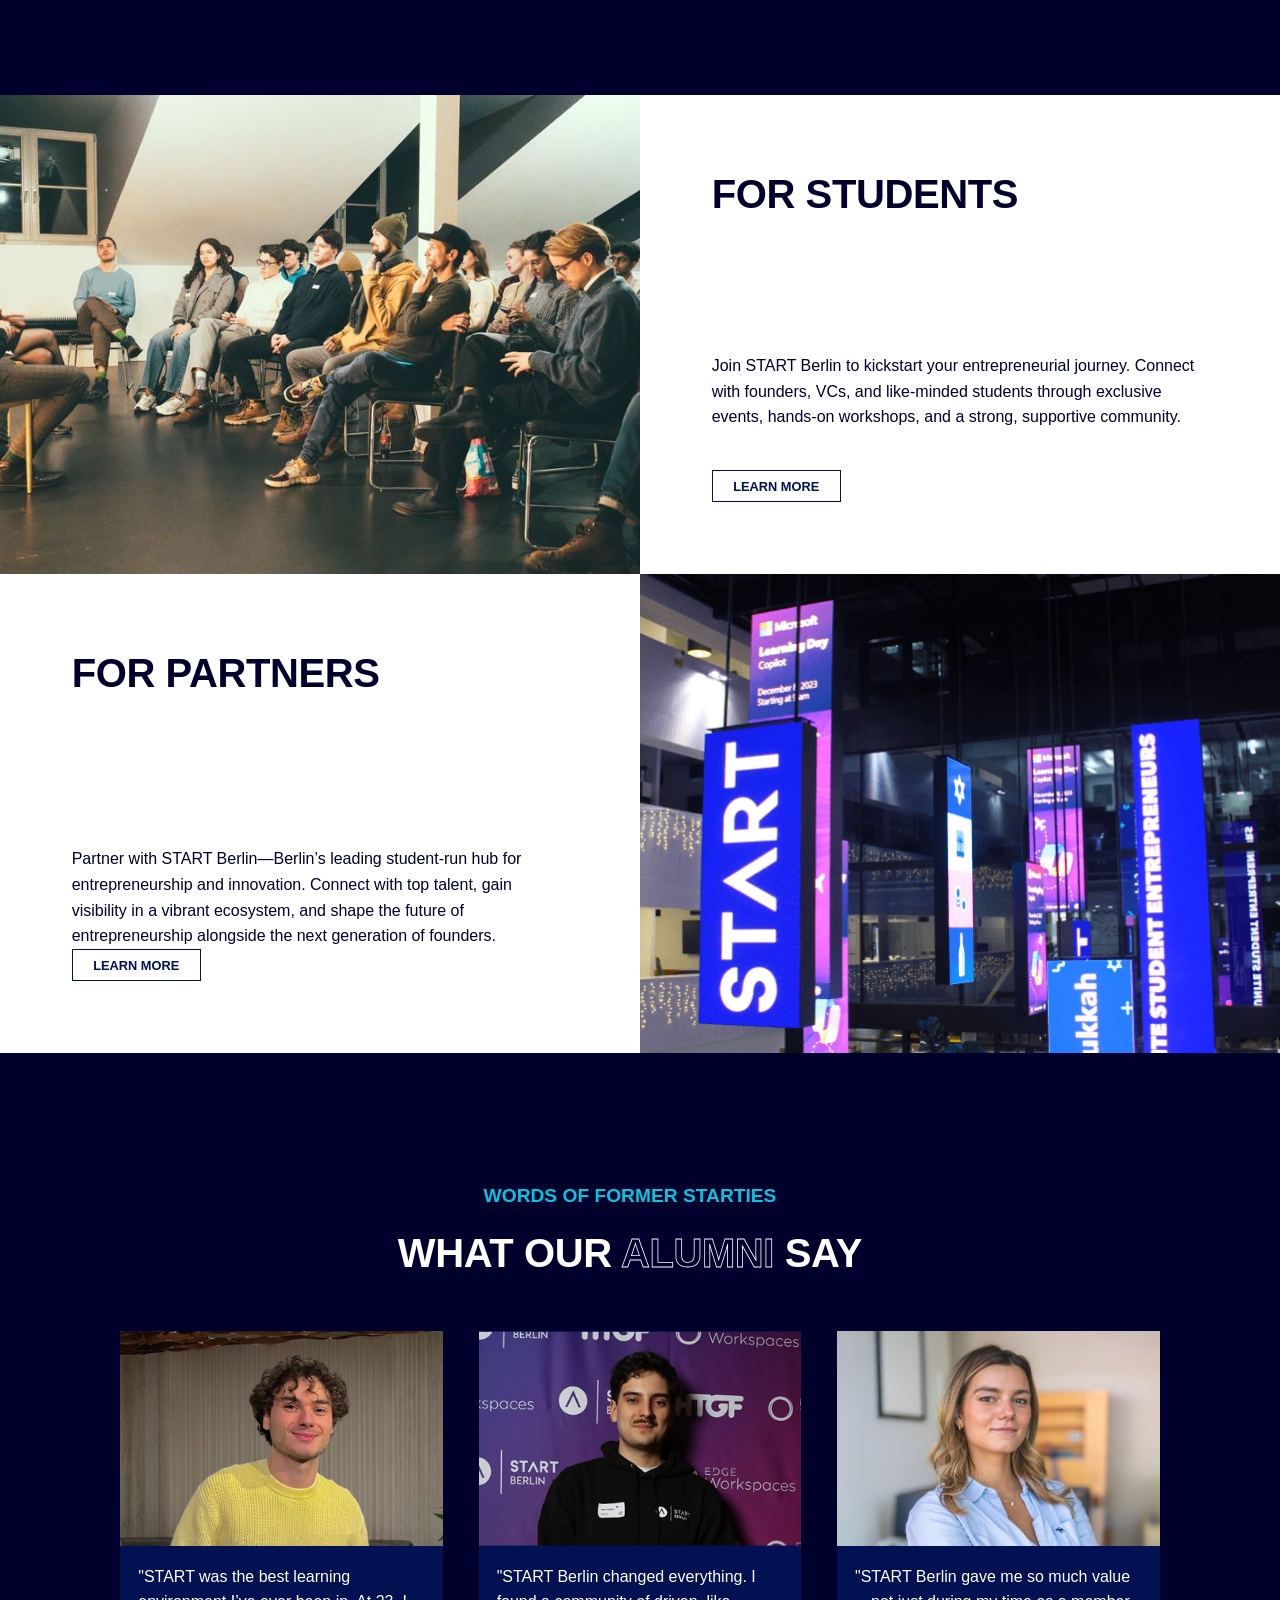
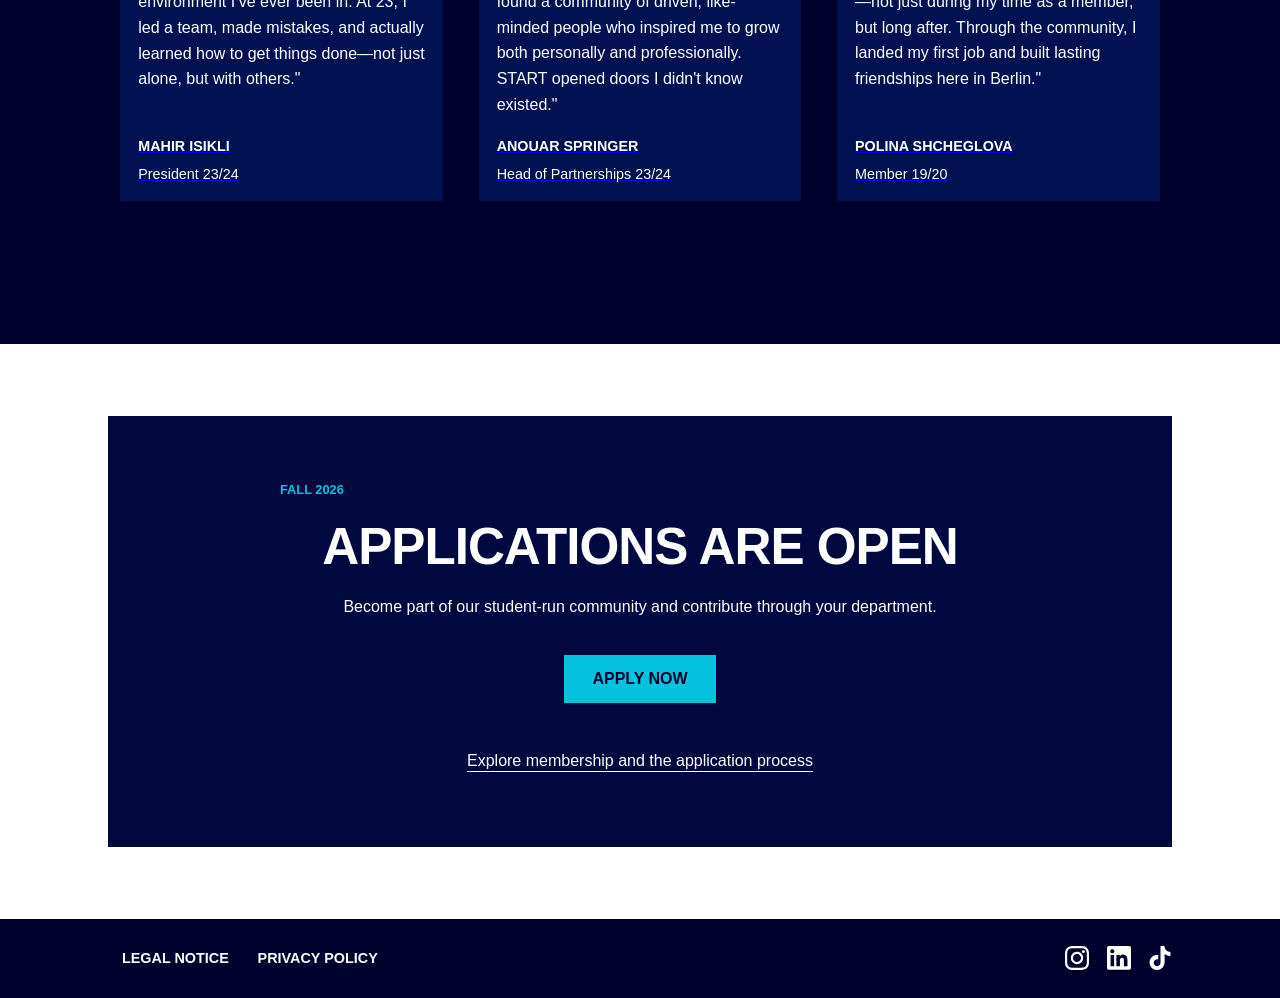
==== commit 3cbedda5: "Fix homepage logo clipping and sticker separators" ====
--- a/index.html
+++ b/index.html
@@ -15,7 +15,7 @@
 		ui_host: 'https://eu.posthog.com',
         person_profiles: 'always', // or 'always' to create profiles for anonymous users as well
     })
-</script><script async="" src="js/embed.js"></script><link href="css/recruiting.css?v=20261005" rel="stylesheet" type="text/css"/><script src="js/navigation.js?v=20261005" defer></script></head><body class="body"><a class="recruitment-skip" href="#main-content">Skip to content</a><header class="site-header" data-menu-open="false"><a class="site-announcement" href="join-start-berlin.html" aria-label="Applications for Fall 2026 are open. Apply now"><div class="site-announcement-track" aria-hidden="true"><div class="site-announcement-group"><span>Applications for Fall 2026 are open. Apply now</span><span>Applications for Fall 2026 are open. Apply now</span><span>Applications for Fall 2026 are open. Apply now</span><span>Applications for Fall 2026 are open. Apply now</span></div><div class="site-announcement-group"><span>Applications for Fall 2026 are open. Apply now</span><span>Applications for Fall 2026 are open. Apply now</span><span>Applications for Fall 2026 are open. Apply now</span><span>Applications for Fall 2026 are open. Apply now</span></div></div><span class="site-announcement-static" aria-hidden="true">Applications are open · Apply now</span></a><div class="site-header-main"><a class="site-brand" href="index.html" aria-label="START Berlin homepage"><img src="images/68222c71dec791a815e98d60_START_berlin_white.png" alt="" width="106" height="44" loading="eager"/></a><button class="site-menu-toggle" type="button" aria-label="Open navigation" aria-expanded="false" aria-controls="site-navigation"><span></span><span></span></button><nav class="site-navigation" id="site-navigation" aria-label="Main navigation"><a href="index.html" aria-current="page">Home</a><a href="for-students.html">For students</a><a href="for-partners.html">For partners</a><a class="site-apply" href="join-start-berlin.html">Apply now</a></nav></div></header><section class="hero-wrapper"><div class="hero-content test"><div class="hero-content-wrapper test"><div class="headline-wrapper test"><div class="h1-effect-wrapper"><div class="h1-effect-box"><h1 id="main-content" tabindex="-1" class="h1 test">connecting</h1><h1 class="h1 test">creating</h1><h1 class="h1 test">empowering</h1><h1 class="h1 test">inspiring</h1><h1 class="h1 test">uniting</h1><h1 class="h1 test" data-w-id="23a984af-13f7-c7a8-26bb-f8b968b9498d" style="opacity:0">connecting</h1></div></div><h1 class="h1 test color" data-w-id="23a984af-13f7-c7a8-26bb-f8b968b9498f" style="opacity:0">BERLIN'S Student</h1><div class="test-div"><h1 class="h1 test" data-w-id="23a984af-13f7-c7a8-26bb-f8b968b94992" style="opacity:0">entrepreneurs</h1><p class="s2 hero test" data-w-id="23a984af-13f7-c7a8-26bb-f8b968b94994" style="opacity:0">START Berlin is Berlin's largest student-run entrepreneurship non-profit. As part of the START Network we offer students direct access to the startup world.</p></div></div></div><div class="test-video-wrapper"><img alt="" class="image-15" loading="eager" sizes="(max-width: 1280px) 100vw, 1280px" src="images/68222c71dec791a815e98d5f_IMG_9516_Large.png" srcset="images/68222c71dec791a815e98d5f_IMG_9516%2520Large-p-500.png 500w, images/68222c71dec791a815e98d5f_IMG_9516%2520Large-p-800.png 800w, images/68222c71dec791a815e98d5f_IMG_9516%2520Large-p-1080.png 1080w, images/68222c71dec791a815e98d5f_IMG_9516_Large.png 1280w"/><a class="circle-cta home-apply-cta" data-w-id="23a984af-13f7-c7a8-26bb-f8b968b94999" style="opacity:0" href="https://apply.start-berlin.com" aria-label="Apply now to START Berlin"><div class="hero-cta-text-animation" aria-hidden="true"></div></a></div></div></section><div class="logos-content"><div class="logos-container"><div class="logos-row"><img alt="CODE University of Applied Sciences" class="partner-logo large" loading="eager" src="images/code-logo-new.svg"/><img alt="" class="partner-logo" loading="eager" src="images/68222c71dec791a815e98d7d_earlybird.svg"/><img alt="" class="partner-logo small" loading="eager" src="images/68222c71dec791a815e98d85_lakestar.svg"/><img alt="" class="partner-logo large" loading="eager" src="images/68222c71dec791a815e98d74_langdock.svg"/><img alt="" class="partner-logo" loading="eager" src="images/68222c71dec791a815e98d77_ewor.svg"/><img alt="" class="partner-logo" loading="eager" src="images/68222c71dec791a815e98d80_project-a.svg"/><img alt="" class="partner-logo" loading="eager" src="images/68222c71dec791a815e98d72_bits-and-pretzels.svg"/><img alt="" class="partner-logo" loading="eager" src="images/68222c71dec791a815e98d79_lanch.svg"/></div><div class="logos-row"><img alt="" class="partner-logo" loading="eager" sizes="(max-width: 4001px) 100vw, 4001px" src="images/68222c71dec791a815e98d84_antler.png" srcset="images/68222c71dec791a815e98d84_antler-p-500.png 500w, images/68222c71dec791a815e98d84_antler-p-800.png 800w, images/68222c71dec791a815e98d84_antler-p-1080.png 1080w, images/68222c71dec791a815e98d84_antler-p-1600.png 1600w, images/68222c71dec791a815e98d84_antler-p-2000.png 2000w, images/68222c71dec791a815e98d84_antler-p-2600.png 2600w, images/68222c71dec791a815e98d84_antler-p-3200.png 3200w, images/68222c71dec791a815e98d84_antler.png 4001w"/><img alt="" class="partner-logo small" loading="eager" src="images/68222c71dec791a815e98d83_hu.png"/><img alt="" class="partner-logo medium" loading="eager" src="images/68222c71dec791a815e98d73_rows.svg"/><img alt="" class="partner-logo medium" loading="eager" src="images/68222c71dec791a815e98d7c_velsa.svg"/><img alt="" class="partner-logo medium" loading="eager" src="images/68222c71dec791a815e98d81_sap.png"/><img alt="" class="partner-logo medium" loading="eager" sizes="(max-width: 687px) 100vw, 687px" src="images/68222c71dec791a815e98d76_fomo.png" srcset="images/68222c71dec791a815e98d76_fomo-p-500.png 500w, images/68222c71dec791a815e98d76_fomo.png 687w"/><img alt="" class="partner-logo large" loading="eager" src="images/68222c71dec791a815e98d82_st-gallen.svg"/></div><div class="logos-row"><img alt="" class="partner-logo" loading="eager" src="images/68222c71dec791a815e98d7e_atlantic-labs.svg"/><img alt="" class="partner-logo" loading="eager" src="images/68222c71dec791a815e98d7f_ey.svg"/><img alt="" class="partner-logo" loading="eager" src="images/68222c71dec791a815e98d78_koro.svg"/><img alt="" class="partner-logo" loading="eager" sizes="(max-width: 533px) 100vw, 533px" src="images/68222c71dec791a815e98d75_edge-workspaces.png" srcset="images/68222c71dec791a815e98d75_edge-workspaces-p-500.png 500w, images/68222c71dec791a815e98d75_edge-workspaces.png 533w"/><img alt="" class="partner-logo" loading="eager" src="images/68222c71dec791a815e98d71_lexmea.svg"/><img alt="" class="partner-logo" loading="eager" src="images/68222c71dec791a815e98d7b_handpicked.svg"/><img alt="" class="partner-logo" loading="eager" src="images/68222c71dec791a815e98d7a_flaschenpost.svg"/></div><div class="logos-gradient is-inverted"></div><div class="logos-gradient"></div></div></div><section class="section-box-about"><div class="box-content-large"><div class="about-content-wrapper"><div class="s2-h2-wrapper"><div class="s2 color">start BERLIN is a place for</div><h2 class="h2">the next gen of <span class="span-outline dark">innovators</span></h2></div><div class="p1-cta-wrapper"><div class="p1-textlink-wrapper"><p class="p1"><strong class="bold-text-2">START Berlin is the leading student-run initiative at the intersection of entrepreneurship, technology, and innovation in Germany’s capital. Since 2013, we’ve empowered students from all Berlin universities to shape the future by connecting them with the city’s vibrant startup ecosystem. <br/><br/>With members from 20+ nationalities, START Berlin is a uniquely international platform where students, startups, and corporates come together. From aspiring founders to future tech leaders, our community provides the resources, mentorship, and hands-on experience to transform ideas into ventures.</strong></p></div></div></div></div><div class="box-img-small about-img"><img alt="" class="about-img" loading="lazy" sizes="(max-width: 1916px) 100vw, 1916px" src="images/68222c71dec791a815e98d69_IMG_9223.JPEG" srcset="images/68222c71dec791a815e98d69_IMG_9223-p-500.jpeg 500w, images/68222c71dec791a815e98d69_IMG_9223-p-800.jpeg 800w, images/68222c71dec791a815e98d69_IMG_9223-p-1080.jpeg 1080w, images/68222c71dec791a815e98d69_IMG_9223-p-1600.jpeg 1600w, images/68222c71dec791a815e98d69_IMG_9223.JPEG 1916w"/></div></section><section class="section-network"><div class="network-wrapper"><div class="network-text-wrapper"><p class="p1 white">We’re part of the international START Network, which includes 15 chapters across Europe and South America. This connection allows us to exchange knowledge, collaborate internationally, and give our members access to the broader entrepreneurial ecosystem. Through the network, members can engage with a wide range of peers, attend international events like the START Summit, and gain insights from different regional startup environments.</p><div class="network-numbers-wrapper"><div class="number-wrapper"><h1 class="h2 white xl" id="cities">21</h1><p class="p1 white">Cities</p></div><div class="number-wrapper"><h1 class="h2 white xl"><span id="members">500</span>+</h1><p class="p1 white">Members</p></div><div class="number-wrapper"><h1 class="h2 white xl"><span id="alumni">1000</span>+</h1><p class="p1 white">Alumni</p></div></div></div><div class="network-chapter-wrapper"><div class="s1">global-community</div><div class="network-cities-wrapper"><div class="network-city-animation"><div class="network-cities"><h1 class="h2 white xl">Barcelona</h1><h1 class="h2 white xl">Lisbon</h1><h1 class="h2 white xl">maastricht</h1><h1 class="h2 white xl">nuremberg</h1><h1 class="h2 white xl">Lausanne</h1><h1 class="h2 white xl">Vaduz</h1><h1 class="h2 white xl">Helsinki</h1><h1 class="h2 white xl">berlin</h1><h1 class="h2 white xl">st. gallen</h1><h1 class="h2 white xl">stuttgart</h1><h1 class="h2 white xl">hamburg</h1><h1 class="h2 white xl">paris</h1><h1 class="h2 white xl">Bogotá</h1><h1 class="h2 white xl">Quito</h1><h1 class="h2 white xl">Lima</h1><h1 class="h2 white xl hidden">munich</h1></div><div class="network-cities"><h1 class="h2 white xl">Barcelona</h1><h1 class="h2 white xl">Lisbon</h1><h1 class="h2 white xl">maastricht</h1><h1 class="h2 white xl">nuremberg</h1><h1 class="h2 white xl">Lausanne</h1><h1 class="h2 white xl">Vaduz</h1><h1 class="h2 white xl">Helsinki</h1><h1 class="h2 white xl">berlin</h1><h1 class="h2 white xl">st. gallen</h1><h1 class="h2 white xl">stuttgart</h1><h1 class="h2 white xl">hamburg</h1><h1 class="h2 white xl">paris</h1><h1 class="h2 white xl">Bogotá</h1><h1 class="h2 white xl">Quito</h1><h1 class="h2 white xl">Lima</h1><h1 class="h2 white xl hidden">munich</h1></div></div><div class="network-cities-overlay"></div></div></div></div></section><div class="sticky-animation-section" data-w-id="c18d745f-a45c-39d9-43b5-c0a2febed221"><div class="sa-content"><div class="sa-content-wrap"><div class="s2-h2-wrapper"><div class="s2 color">we host events</div><h2 class="h2">road to<br/>‍<span class="span-outline dark">start summit</span></h2></div><div class="p1-btn-wrapper"><p class="p1">Our yearly pitching competition highlights select early-stage startups from Berlin. Winners secure a pitching slot at START Summit, Europe's prominent student-led conference attracting 6,000+ attendees. The event includes keynotes and networking opportunities, connecting entrepreneurs, investors and industry professionals.</p><a class="btn-secondary w-button" href="https://ffd0351e.sibforms.com/serve/[base64]">join waiting list</a></div></div><div class="sa-content-wrap"><div class="s2-h2-wrapper"><div class="s2 color">WE HOST EVENTS</div><h2 class="h2">MEETUPS, WOrkshops &amp; panels</h2></div><div class="p1-btn-wrapper"><p class="p1">Our events connect students, founders, venture capitalists and industry experts. We organize practical workshops, Q&amp;A sessions, panel discussions and networking opportunities that facilitate knowledge sharing and professional connections within our community.<br/></p><a class="btn-secondary w-button" href="https://ffd0351e.sibforms.com/serve/[base64]">join waiting list</a></div></div><div class="sa-content-wrap"><div class="s2-h2-wrapper"><div class="s2 color">we host events</div><h2 class="h2">COMPANY VISITS</h2></div><div class="p1-btn-wrapper"><p class="p1">We connect our members with established startups and venture capital firms, providing insight into how innovation develops and investment decisions are made. These relationships give participants practical understanding of company building processes and funding strategies through direct engagement with founders and investors.<br/></p><a class="btn-secondary w-button" href="https://ffd0351e.sibforms.com/serve/[base64]">join waiting list</a></div></div></div><div class="sa-img-wrapper"><div class="p-teaser-img-wrap"><img alt="" class="sa-img _1" loading="lazy" src="images/68222c71dec791a815e98d67_RTSS25_175.jpg"/><img alt="" class="sa-img _2" loading="lazy" src="images/68222c71dec791a815e98d6b_Copy_of_RTSS25_66.jpg"/><img alt="" class="sa-img _3" loading="lazy" src="images/68222c71dec791a815e98d66_49f9e183-acfc-4442-b4e1-fcaa07a4e155.jpg"/></div></div></div><section class="sticky-animation-section-tb"><div class="sa-content"><div class="sa-content-wrap"><div class="s2-h2-wrapper"><div class="s2 color">we host events</div><h2 class="h2">road to<br/>‍<span class="span-outline">start summit</span></h2></div><div class="p1-btn-wrapper"><p class="p1">Our yearly pitching competition highlights select early-stage startups from Berlin. Winners secure a pitching slot at START Summit, Europe's prominent student-led conference attracting 6,000+ attendees. The event includes keynotes and networking opportunities, connecting entrepreneurs, investors and industry professionals.<br/></p><a class="btn-secondary w-button" href="#">join waiting list</a></div></div><img alt="" class="sa-img" loading="lazy" src="images/68222c71dec791a815e98d67_RTSS25_175.jpg"/></div><div class="sa-content dark"><div class="sa-content-wrap"><div class="s2-h2-wrapper"><div class="s2 color">we host events</div><h2 class="h2 white">MEETUPS, WORKSHOPS &amp; PANELS</h2></div><div class="p1-btn-wrapper"><p class="p1 white">Our events connect students, founders, venture capitalists and industry experts. We organize practical workshops, Q&amp;A sessions, panel discussions and networking opportunities that facilitate knowledge sharing and professional connections within our community.<br/></p><a class="cta2" href="#">learn more</a><a class="btn-secondary w-button" href="#">join waiting list</a></div></div><img alt="" class="sa-img" loading="lazy" src="images/68222c71dec791a815e98d6b_Copy_of_RTSS25_66.jpg"/></div><div class="sa-content"><div class="sa-content-wrap"><div class="s2-h2-wrapper"><div class="s2 color">we host events</div><h2 class="h2">COMPANY VISITS</h2></div><div class="p1-btn-wrapper"><p class="p1">We connect our members with established startups and venture capital firms, providing insight into how innovation develops and investment decisions are made. These relationships give participants practical understanding of company building processes and funding strategies through direct engagement with founders and investors.</p><a class="btn-secondary w-button" href="#">join waiting list</a></div></div><img alt="" class="sa-img" loading="lazy" src="images/68222c71dec791a815e98d66_49f9e183-acfc-4442-b4e1-fcaa07a4e155.jpg"/></div></section><section class="sticky-animation-section-mb"><div class="mb-slider w-slider" data-animation="slide" data-autoplay="false" data-autoplay-limit="0" data-delay="4000" data-disable-swipe="false" data-duration="600" data-easing="ease" data-hide-arrows="true" data-infinite="true" data-nav-spacing="3"><div class="mb-slider_mask w-slider-mask"><div class="mb-slider_slide w-slide"><div class="sa-content"><img alt="" class="sa-img" loading="lazy" src="images/68222c71dec791a815e98d67_RTSS25_175.jpg"/><div class="sa-content-wrap"><div class="s2-h2-wrapper"><div class="s2 color">we host events</div><h2 class="h2">road to<br/>‍<span class="span-outline dark">start summit</span></h2></div><div class="p1-btn-wrapper"><p class="p1"><strong class="bold-text-3">Our yearly pitching competition highlights select early-stage startups from Berlin. Winners secure a pitching slot at START Summit, Europe's prominent student-led conference attracting 6,000+ attendees. The event includes keynotes and networking opportunities, connecting entrepreneurs, investors and industry professionals.</strong><br/></p><a class="btn-secondary w-button" href="#">join waiting list</a></div><div class="swipe-container"><div class="p1">Swipe</div><img alt="" class="image-17" loading="lazy" src="images/68222c71dec791a815e98d6d_bx-right-arrow-alt.svg"/></div></div></div></div><div class="mb-slider_slide w-slide"><div class="sa-content"><img alt="" class="sa-img" loading="lazy" src="images/68222c71dec791a815e98d6c_Copy_of_RTSS25_70.jpg"/><div class="sa-content-wrap"><div class="s2-h2-wrapper"><div class="s2 color">WE HOST EVENTS</div><h2 class="h2">MEETUPS, WORKSHOPS &amp; PANELS<br/></h2></div><div class="p1-btn-wrapper"><p class="p1">Our events connect students, founders, venture capitalists and industry experts. We organize practical workshops, Q&amp;A sessions, panel discussions and networking opportunities that facilitate knowledge sharing and professional connections within our community.</p><a class="btn-secondary w-button" href="#">join waiting list</a></div><div class="swipe-container"><div class="p1">Swipe</div><img alt="" class="image-17" loading="lazy" src="images/68222c71dec791a815e98d6d_bx-right-arrow-alt.svg"/></div></div></div></div><div class="mb-slider_slide w-slide"><div class="sa-content"><img alt="" class="sa-img" loading="lazy" src="images/68222c71dec791a815e98d66_49f9e183-acfc-4442-b4e1-fcaa07a4e155.jpg"/><div class="sa-content-wrap"><div class="s2-h2-wrapper"><div class="s2 color">we host events</div><h2 class="h2">COMPANY VISITS<br/></h2></div><div class="p1-btn-wrapper"><p class="p1">We connect our members with established startups and venture capital firms, providing insight into how innovation develops and investment decisions are made. These relationships give participants practical understanding of company building processes and funding strategies through direct engagement with founders and investors.</p><a class="btn-secondary w-button" href="#">join waiting list</a></div></div></div></div></div><div class="slider1_arrow-wrapper w-slider-arrow-left"><div class="icon-1x1-medium w-embed"><svg fill="none" height="100%" viewbox="0 0 24 24" width="100%" xmlns="http://www.w3.org/2000/svg">
+</script><script async="" src="js/embed.js"></script><link href="css/recruiting.css?v=20261005" rel="stylesheet" type="text/css"/><script src="js/navigation.js?v=20261005" defer></script></head><body class="body"><a class="recruitment-skip" href="#main-content">Skip to content</a><header class="site-header" data-menu-open="false"><a class="site-announcement" href="join-start-berlin.html" aria-label="Applications for Fall 2026 are open. Apply now"><div class="site-announcement-track" aria-hidden="true"><div class="site-announcement-group"><span>Applications for Fall 2026 are open. Apply now</span><span>Applications for Fall 2026 are open. Apply now</span><span>Applications for Fall 2026 are open. Apply now</span><span>Applications for Fall 2026 are open. Apply now</span></div><div class="site-announcement-group"><span>Applications for Fall 2026 are open. Apply now</span><span>Applications for Fall 2026 are open. Apply now</span><span>Applications for Fall 2026 are open. Apply now</span><span>Applications for Fall 2026 are open. Apply now</span></div></div><span class="site-announcement-static" aria-hidden="true">Applications are open · Apply now</span></a><div class="site-header-main"><a class="site-brand" href="index.html" aria-label="START Berlin homepage"><img src="images/68222c71dec791a815e98d60_START_berlin_white.png" alt="" width="106" height="44" loading="eager"/></a><button class="site-menu-toggle" type="button" aria-label="Open navigation" aria-expanded="false" aria-controls="site-navigation"><span></span><span></span></button><nav class="site-navigation" id="site-navigation" aria-label="Main navigation"><a href="index.html" aria-current="page">Home</a><a href="for-students.html">For students</a><a href="for-partners.html">For partners</a><a class="site-apply" href="join-start-berlin.html">Apply now</a></nav></div></header><section class="hero-wrapper"><div class="hero-content test"><div class="hero-content-wrapper test"><div class="headline-wrapper test"><div class="h1-effect-wrapper"><div class="h1-effect-box"><h1 id="main-content" tabindex="-1" class="h1 test">connecting</h1><h1 class="h1 test">creating</h1><h1 class="h1 test">empowering</h1><h1 class="h1 test">inspiring</h1><h1 class="h1 test">uniting</h1><h1 class="h1 test" data-w-id="23a984af-13f7-c7a8-26bb-f8b968b9498d" style="opacity:0">connecting</h1></div></div><h1 class="h1 test color" data-w-id="23a984af-13f7-c7a8-26bb-f8b968b9498f" style="opacity:0">BERLIN'S Student</h1><div class="test-div"><h1 class="h1 test" data-w-id="23a984af-13f7-c7a8-26bb-f8b968b94992" style="opacity:0">entrepreneurs</h1><p class="s2 hero test" data-w-id="23a984af-13f7-c7a8-26bb-f8b968b94994" style="opacity:0">START Berlin is Berlin's largest student-run entrepreneurship non-profit. As part of the START Network we offer students direct access to the startup world.</p></div></div></div><div class="test-video-wrapper"><img alt="" class="image-15" loading="eager" sizes="(max-width: 1280px) 100vw, 1280px" src="images/68222c71dec791a815e98d5f_IMG_9516_Large.png" srcset="images/68222c71dec791a815e98d5f_IMG_9516%2520Large-p-500.png 500w, images/68222c71dec791a815e98d5f_IMG_9516%2520Large-p-800.png 800w, images/68222c71dec791a815e98d5f_IMG_9516%2520Large-p-1080.png 1080w, images/68222c71dec791a815e98d5f_IMG_9516_Large.png 1280w"/><a class="circle-cta home-apply-cta" data-w-id="23a984af-13f7-c7a8-26bb-f8b968b94999" style="opacity:0" href="https://apply.start-berlin.com" aria-label="Apply now to START Berlin"><div class="hero-cta-text-animation" aria-hidden="true"></div></a></div></div></section><div class="logos-content home-partner-logos"><div class="logos-container"><div class="logos-row"><img alt="CODE University of Applied Sciences" class="partner-logo large" loading="eager" src="images/code-logo-new.svg"/><img alt="" class="partner-logo" loading="eager" src="images/68222c71dec791a815e98d7d_earlybird.svg"/><img alt="" class="partner-logo small" loading="eager" src="images/68222c71dec791a815e98d85_lakestar.svg"/><img alt="" class="partner-logo large" loading="eager" src="images/68222c71dec791a815e98d74_langdock.svg"/><img alt="" class="partner-logo" loading="eager" src="images/68222c71dec791a815e98d77_ewor.svg"/><img alt="" class="partner-logo" loading="eager" src="images/68222c71dec791a815e98d80_project-a.svg"/><img alt="" class="partner-logo" loading="eager" src="images/68222c71dec791a815e98d72_bits-and-pretzels.svg"/><img alt="" class="partner-logo" loading="eager" src="images/68222c71dec791a815e98d79_lanch.svg"/></div><div class="logos-row"><img alt="" class="partner-logo" loading="eager" sizes="(max-width: 4001px) 100vw, 4001px" src="images/68222c71dec791a815e98d84_antler.png" srcset="images/68222c71dec791a815e98d84_antler-p-500.png 500w, images/68222c71dec791a815e98d84_antler-p-800.png 800w, images/68222c71dec791a815e98d84_antler-p-1080.png 1080w, images/68222c71dec791a815e98d84_antler-p-1600.png 1600w, images/68222c71dec791a815e98d84_antler-p-2000.png 2000w, images/68222c71dec791a815e98d84_antler-p-2600.png 2600w, images/68222c71dec791a815e98d84_antler-p-3200.png 3200w, images/68222c71dec791a815e98d84_antler.png 4001w"/><img alt="" class="partner-logo small" loading="eager" src="images/68222c71dec791a815e98d83_hu.png"/><img alt="" class="partner-logo medium" loading="eager" src="images/68222c71dec791a815e98d73_rows.svg"/><img alt="" class="partner-logo medium" loading="eager" src="images/68222c71dec791a815e98d7c_velsa.svg"/><img alt="" class="partner-logo medium" loading="eager" src="images/68222c71dec791a815e98d81_sap.png"/><img alt="" class="partner-logo medium" loading="eager" sizes="(max-width: 687px) 100vw, 687px" src="images/68222c71dec791a815e98d76_fomo.png" srcset="images/68222c71dec791a815e98d76_fomo-p-500.png 500w, images/68222c71dec791a815e98d76_fomo.png 687w"/><img alt="" class="partner-logo large" loading="eager" src="images/68222c71dec791a815e98d82_st-gallen.svg"/></div><div class="logos-row"><img alt="" class="partner-logo" loading="eager" src="images/68222c71dec791a815e98d7e_atlantic-labs.svg"/><img alt="" class="partner-logo" loading="eager" src="images/68222c71dec791a815e98d7f_ey.svg"/><img alt="" class="partner-logo" loading="eager" src="images/68222c71dec791a815e98d78_koro.svg"/><img alt="" class="partner-logo" loading="eager" sizes="(max-width: 533px) 100vw, 533px" src="images/68222c71dec791a815e98d75_edge-workspaces.png" srcset="images/68222c71dec791a815e98d75_edge-workspaces-p-500.png 500w, images/68222c71dec791a815e98d75_edge-workspaces.png 533w"/><img alt="" class="partner-logo" loading="eager" src="images/68222c71dec791a815e98d71_lexmea.svg"/><img alt="" class="partner-logo" loading="eager" src="images/68222c71dec791a815e98d7b_handpicked.svg"/><img alt="" class="partner-logo" loading="eager" src="images/68222c71dec791a815e98d7a_flaschenpost.svg"/></div><div class="logos-row" aria-hidden="true"><img alt="CODE University of Applied Sciences" class="partner-logo large" loading="eager" src="images/code-logo-new.svg"/><img alt="" class="partner-logo" loading="eager" src="images/68222c71dec791a815e98d7d_earlybird.svg"/><img alt="" class="partner-logo small" loading="eager" src="images/68222c71dec791a815e98d85_lakestar.svg"/><img alt="" class="partner-logo large" loading="eager" src="images/68222c71dec791a815e98d74_langdock.svg"/><img alt="" class="partner-logo" loading="eager" src="images/68222c71dec791a815e98d77_ewor.svg"/><img alt="" class="partner-logo" loading="eager" src="images/68222c71dec791a815e98d80_project-a.svg"/><img alt="" class="partner-logo" loading="eager" src="images/68222c71dec791a815e98d72_bits-and-pretzels.svg"/><img alt="" class="partner-logo" loading="eager" src="images/68222c71dec791a815e98d79_lanch.svg"/></div><div class="logos-row" aria-hidden="true"><img alt="" class="partner-logo" loading="eager" sizes="(max-width: 4001px) 100vw, 4001px" src="images/68222c71dec791a815e98d84_antler.png" srcset="images/68222c71dec791a815e98d84_antler-p-500.png 500w, images/68222c71dec791a815e98d84_antler-p-800.png 800w, images/68222c71dec791a815e98d84_antler-p-1080.png 1080w, images/68222c71dec791a815e98d84_antler-p-1600.png 1600w, images/68222c71dec791a815e98d84_antler-p-2000.png 2000w, images/68222c71dec791a815e98d84_antler-p-2600.png 2600w, images/68222c71dec791a815e98d84_antler-p-3200.png 3200w, images/68222c71dec791a815e98d84_antler.png 4001w"/><img alt="" class="partner-logo small" loading="eager" src="images/68222c71dec791a815e98d83_hu.png"/><img alt="" class="partner-logo medium" loading="eager" src="images/68222c71dec791a815e98d73_rows.svg"/><img alt="" class="partner-logo medium" loading="eager" src="images/68222c71dec791a815e98d7c_velsa.svg"/><img alt="" class="partner-logo medium" loading="eager" src="images/68222c71dec791a815e98d81_sap.png"/><img alt="" class="partner-logo medium" loading="eager" sizes="(max-width: 687px) 100vw, 687px" src="images/68222c71dec791a815e98d76_fomo.png" srcset="images/68222c71dec791a815e98d76_fomo-p-500.png 500w, images/68222c71dec791a815e98d76_fomo.png 687w"/><img alt="" class="partner-logo large" loading="eager" src="images/68222c71dec791a815e98d82_st-gallen.svg"/></div><div class="logos-row" aria-hidden="true"><img alt="" class="partner-logo" loading="eager" src="images/68222c71dec791a815e98d7e_atlantic-labs.svg"/><img alt="" class="partner-logo" loading="eager" src="images/68222c71dec791a815e98d7f_ey.svg"/><img alt="" class="partner-logo" loading="eager" src="images/68222c71dec791a815e98d78_koro.svg"/><img alt="" class="partner-logo" loading="eager" sizes="(max-width: 533px) 100vw, 533px" src="images/68222c71dec791a815e98d75_edge-workspaces.png" srcset="images/68222c71dec791a815e98d75_edge-workspaces-p-500.png 500w, images/68222c71dec791a815e98d75_edge-workspaces.png 533w"/><img alt="" class="partner-logo" loading="eager" src="images/68222c71dec791a815e98d71_lexmea.svg"/><img alt="" class="partner-logo" loading="eager" src="images/68222c71dec791a815e98d7b_handpicked.svg"/><img alt="" class="partner-logo" loading="eager" src="images/68222c71dec791a815e98d7a_flaschenpost.svg"/></div></div><div class="logos-gradient is-inverted"></div><div class="logos-gradient"></div></div><section class="section-box-about"><div class="box-content-large"><div class="about-content-wrapper"><div class="s2-h2-wrapper"><div class="s2 color">start BERLIN is a place for</div><h2 class="h2">the next gen of <span class="span-outline dark">innovators</span></h2></div><div class="p1-cta-wrapper"><div class="p1-textlink-wrapper"><p class="p1"><strong class="bold-text-2">START Berlin is the leading student-run initiative at the intersection of entrepreneurship, technology, and innovation in Germany’s capital. Since 2013, we’ve empowered students from all Berlin universities to shape the future by connecting them with the city’s vibrant startup ecosystem. <br/><br/>With members from 20+ nationalities, START Berlin is a uniquely international platform where students, startups, and corporates come together. From aspiring founders to future tech leaders, our community provides the resources, mentorship, and hands-on experience to transform ideas into ventures.</strong></p></div></div></div></div><div class="box-img-small about-img"><img alt="" class="about-img" loading="lazy" sizes="(max-width: 1916px) 100vw, 1916px" src="images/68222c71dec791a815e98d69_IMG_9223.JPEG" srcset="images/68222c71dec791a815e98d69_IMG_9223-p-500.jpeg 500w, images/68222c71dec791a815e98d69_IMG_9223-p-800.jpeg 800w, images/68222c71dec791a815e98d69_IMG_9223-p-1080.jpeg 1080w, images/68222c71dec791a815e98d69_IMG_9223-p-1600.jpeg 1600w, images/68222c71dec791a815e98d69_IMG_9223.JPEG 1916w"/></div></section><section class="section-network"><div class="network-wrapper"><div class="network-text-wrapper"><p class="p1 white">We’re part of the international START Network, which includes 15 chapters across Europe and South America. This connection allows us to exchange knowledge, collaborate internationally, and give our members access to the broader entrepreneurial ecosystem. Through the network, members can engage with a wide range of peers, attend international events like the START Summit, and gain insights from different regional startup environments.</p><div class="network-numbers-wrapper"><div class="number-wrapper"><h1 class="h2 white xl" id="cities">21</h1><p class="p1 white">Cities</p></div><div class="number-wrapper"><h1 class="h2 white xl"><span id="members">500</span>+</h1><p class="p1 white">Members</p></div><div class="number-wrapper"><h1 class="h2 white xl"><span id="alumni">1000</span>+</h1><p class="p1 white">Alumni</p></div></div></div><div class="network-chapter-wrapper"><div class="s1">global-community</div><div class="network-cities-wrapper"><div class="network-city-animation"><div class="network-cities"><h1 class="h2 white xl">Barcelona</h1><h1 class="h2 white xl">Lisbon</h1><h1 class="h2 white xl">maastricht</h1><h1 class="h2 white xl">nuremberg</h1><h1 class="h2 white xl">Lausanne</h1><h1 class="h2 white xl">Vaduz</h1><h1 class="h2 white xl">Helsinki</h1><h1 class="h2 white xl">berlin</h1><h1 class="h2 white xl">st. gallen</h1><h1 class="h2 white xl">stuttgart</h1><h1 class="h2 white xl">hamburg</h1><h1 class="h2 white xl">paris</h1><h1 class="h2 white xl">Bogotá</h1><h1 class="h2 white xl">Quito</h1><h1 class="h2 white xl">Lima</h1><h1 class="h2 white xl hidden">munich</h1></div><div class="network-cities"><h1 class="h2 white xl">Barcelona</h1><h1 class="h2 white xl">Lisbon</h1><h1 class="h2 white xl">maastricht</h1><h1 class="h2 white xl">nuremberg</h1><h1 class="h2 white xl">Lausanne</h1><h1 class="h2 white xl">Vaduz</h1><h1 class="h2 white xl">Helsinki</h1><h1 class="h2 white xl">berlin</h1><h1 class="h2 white xl">st. gallen</h1><h1 class="h2 white xl">stuttgart</h1><h1 class="h2 white xl">hamburg</h1><h1 class="h2 white xl">paris</h1><h1 class="h2 white xl">Bogotá</h1><h1 class="h2 white xl">Quito</h1><h1 class="h2 white xl">Lima</h1><h1 class="h2 white xl hidden">munich</h1></div></div><div class="network-cities-overlay"></div></div></div></div></section><div class="sticky-animation-section" data-w-id="c18d745f-a45c-39d9-43b5-c0a2febed221"><div class="sa-content"><div class="sa-content-wrap"><div class="s2-h2-wrapper"><div class="s2 color">we host events</div><h2 class="h2">road to<br/>‍<span class="span-outline dark">start summit</span></h2></div><div class="p1-btn-wrapper"><p class="p1">Our yearly pitching competition highlights select early-stage startups from Berlin. Winners secure a pitching slot at START Summit, Europe's prominent student-led conference attracting 6,000+ attendees. The event includes keynotes and networking opportunities, connecting entrepreneurs, investors and industry professionals.</p><a class="btn-secondary w-button" href="https://ffd0351e.sibforms.com/serve/[base64]">join waiting list</a></div></div><div class="sa-content-wrap"><div class="s2-h2-wrapper"><div class="s2 color">WE HOST EVENTS</div><h2 class="h2">MEETUPS, WOrkshops &amp; panels</h2></div><div class="p1-btn-wrapper"><p class="p1">Our events connect students, founders, venture capitalists and industry experts. We organize practical workshops, Q&amp;A sessions, panel discussions and networking opportunities that facilitate knowledge sharing and professional connections within our community.<br/></p><a class="btn-secondary w-button" href="https://ffd0351e.sibforms.com/serve/[base64]">join waiting list</a></div></div><div class="sa-content-wrap"><div class="s2-h2-wrapper"><div class="s2 color">we host events</div><h2 class="h2">COMPANY VISITS</h2></div><div class="p1-btn-wrapper"><p class="p1">We connect our members with established startups and venture capital firms, providing insight into how innovation develops and investment decisions are made. These relationships give participants practical understanding of company building processes and funding strategies through direct engagement with founders and investors.<br/></p><a class="btn-secondary w-button" href="https://ffd0351e.sibforms.com/serve/[base64]">join waiting list</a></div></div></div><div class="sa-img-wrapper"><div class="p-teaser-img-wrap"><img alt="" class="sa-img _1" loading="lazy" src="images/68222c71dec791a815e98d67_RTSS25_175.jpg"/><img alt="" class="sa-img _2" loading="lazy" src="images/68222c71dec791a815e98d6b_Copy_of_RTSS25_66.jpg"/><img alt="" class="sa-img _3" loading="lazy" src="images/68222c71dec791a815e98d66_49f9e183-acfc-4442-b4e1-fcaa07a4e155.jpg"/></div></div></div><section class="sticky-animation-section-tb"><div class="sa-content"><div class="sa-content-wrap"><div class="s2-h2-wrapper"><div class="s2 color">we host events</div><h2 class="h2">road to<br/>‍<span class="span-outline">start summit</span></h2></div><div class="p1-btn-wrapper"><p class="p1">Our yearly pitching competition highlights select early-stage startups from Berlin. Winners secure a pitching slot at START Summit, Europe's prominent student-led conference attracting 6,000+ attendees. The event includes keynotes and networking opportunities, connecting entrepreneurs, investors and industry professionals.<br/></p><a class="btn-secondary w-button" href="#">join waiting list</a></div></div><img alt="" class="sa-img" loading="lazy" src="images/68222c71dec791a815e98d67_RTSS25_175.jpg"/></div><div class="sa-content dark"><div class="sa-content-wrap"><div class="s2-h2-wrapper"><div class="s2 color">we host events</div><h2 class="h2 white">MEETUPS, WORKSHOPS &amp; PANELS</h2></div><div class="p1-btn-wrapper"><p class="p1 white">Our events connect students, founders, venture capitalists and industry experts. We organize practical workshops, Q&amp;A sessions, panel discussions and networking opportunities that facilitate knowledge sharing and professional connections within our community.<br/></p><a class="cta2" href="#">learn more</a><a class="btn-secondary w-button" href="#">join waiting list</a></div></div><img alt="" class="sa-img" loading="lazy" src="images/68222c71dec791a815e98d6b_Copy_of_RTSS25_66.jpg"/></div><div class="sa-content"><div class="sa-content-wrap"><div class="s2-h2-wrapper"><div class="s2 color">we host events</div><h2 class="h2">COMPANY VISITS</h2></div><div class="p1-btn-wrapper"><p class="p1">We connect our members with established startups and venture capital firms, providing insight into how innovation develops and investment decisions are made. These relationships give participants practical understanding of company building processes and funding strategies through direct engagement with founders and investors.</p><a class="btn-secondary w-button" href="#">join waiting list</a></div></div><img alt="" class="sa-img" loading="lazy" src="images/68222c71dec791a815e98d66_49f9e183-acfc-4442-b4e1-fcaa07a4e155.jpg"/></div></section><section class="sticky-animation-section-mb"><div class="mb-slider w-slider" data-animation="slide" data-autoplay="false" data-autoplay-limit="0" data-delay="4000" data-disable-swipe="false" data-duration="600" data-easing="ease" data-hide-arrows="true" data-infinite="true" data-nav-spacing="3"><div class="mb-slider_mask w-slider-mask"><div class="mb-slider_slide w-slide"><div class="sa-content"><img alt="" class="sa-img" loading="lazy" src="images/68222c71dec791a815e98d67_RTSS25_175.jpg"/><div class="sa-content-wrap"><div class="s2-h2-wrapper"><div class="s2 color">we host events</div><h2 class="h2">road to<br/>‍<span class="span-outline dark">start summit</span></h2></div><div class="p1-btn-wrapper"><p class="p1"><strong class="bold-text-3">Our yearly pitching competition highlights select early-stage startups from Berlin. Winners secure a pitching slot at START Summit, Europe's prominent student-led conference attracting 6,000+ attendees. The event includes keynotes and networking opportunities, connecting entrepreneurs, investors and industry professionals.</strong><br/></p><a class="btn-secondary w-button" href="#">join waiting list</a></div><div class="swipe-container"><div class="p1">Swipe</div><img alt="" class="image-17" loading="lazy" src="images/68222c71dec791a815e98d6d_bx-right-arrow-alt.svg"/></div></div></div></div><div class="mb-slider_slide w-slide"><div class="sa-content"><img alt="" class="sa-img" loading="lazy" src="images/68222c71dec791a815e98d6c_Copy_of_RTSS25_70.jpg"/><div class="sa-content-wrap"><div class="s2-h2-wrapper"><div class="s2 color">WE HOST EVENTS</div><h2 class="h2">MEETUPS, WORKSHOPS &amp; PANELS<br/></h2></div><div class="p1-btn-wrapper"><p class="p1">Our events connect students, founders, venture capitalists and industry experts. We organize practical workshops, Q&amp;A sessions, panel discussions and networking opportunities that facilitate knowledge sharing and professional connections within our community.</p><a class="btn-secondary w-button" href="#">join waiting list</a></div><div class="swipe-container"><div class="p1">Swipe</div><img alt="" class="image-17" loading="lazy" src="images/68222c71dec791a815e98d6d_bx-right-arrow-alt.svg"/></div></div></div></div><div class="mb-slider_slide w-slide"><div class="sa-content"><img alt="" class="sa-img" loading="lazy" src="images/68222c71dec791a815e98d66_49f9e183-acfc-4442-b4e1-fcaa07a4e155.jpg"/><div class="sa-content-wrap"><div class="s2-h2-wrapper"><div class="s2 color">we host events</div><h2 class="h2">COMPANY VISITS<br/></h2></div><div class="p1-btn-wrapper"><p class="p1">We connect our members with established startups and venture capital firms, providing insight into how innovation develops and investment decisions are made. These relationships give participants practical understanding of company building processes and funding strategies through direct engagement with founders and investors.</p><a class="btn-secondary w-button" href="#">join waiting list</a></div></div></div></div></div><div class="slider1_arrow-wrapper w-slider-arrow-left"><div class="icon-1x1-medium w-embed"><svg fill="none" height="100%" viewbox="0 0 24 24" width="100%" xmlns="http://www.w3.org/2000/svg">
 <g clip-path="url(#clip0_1401_172)">
 <path clip-rule="evenodd" d="M24 12C24 12.8284 23.3284 13.5 22.5 13.5L1.5 13.5C0.671572 13.5 5.87108e-08 12.8284 1.31134e-07 12C2.03558e-07 11.1715 0.671572 10.5 1.5 10.5L22.5 10.5C23.3284 10.5 24 11.1715 24 12Z" fill="currentColor" fill-rule="evenodd"></path>
 <path clip-rule="evenodd" d="M13.061 23.5607C12.4752 24.1464 11.5255 24.1464 10.9397 23.5607L0.439708 13.0607C-0.14608 12.4749 -0.14608 11.5251 0.439708 10.9393L10.9397 0.43934C11.5255 -0.146446 12.4752 -0.146446 13.061 0.439341C13.6468 1.02513 13.6468 1.97487 13.061 2.56066L3.62169 12L13.061 21.4393C13.6468 22.0251 13.6468 22.9749 13.061 23.5607Z" fill="currentColor" fill-rule="evenodd"></path>
--- a/css/recruiting.css
+++ b/css/recruiting.css
@@ -257,3 +257,27 @@
   .section-alumnis { padding: 60px 20px; }
   .section-alumnis .s2-h2-wrapper .h2 { font-size: 32px; }
 }
+
+/* Move the full repeated logo strip. Webflow's individual-row loop skips logos. */
+.home-partner-logos { position: relative; align-items: flex-start; width: 100%; max-width: 100%; overflow: hidden; }
+.home-partner-logos .logos-container { flex: none; width: max-content; max-width: none; animation: home-partner-logos-scroll 80s linear infinite; }
+.home-partner-logos .logos-row { flex: none; justify-content: flex-start; width: max-content; min-width: 0; max-width: none; gap: 48px; padding: 24px 0 24px 48px; overflow: visible; transform: none !important; }
+.home-partner-logos .partner-logo { display: block; flex: none; max-height: 64px; object-fit: contain; }
+.home-partner-logos .logos-gradient { z-index: 1; pointer-events: none; }
+@keyframes home-partner-logos-scroll { to { transform: translateX(-50%); } }
+@media (max-width: 991px) {
+  .home-partner-logos .logos-row { gap: 32px; padding-left: 32px; }
+}
+@media (max-width: 767px) {
+  .home-partner-logos .logos-row { gap: 24px; padding-left: 24px; }
+}
+@media (max-width: 479px) {
+  .home-partner-logos .logos-container { animation-duration: 60s; }
+  .home-partner-logos .logos-row { gap: 16px; padding: 20px 0 20px 16px; }
+  .home-partner-logos .partner-logo { max-height: 48px; }
+}
+@media (prefers-reduced-motion: reduce) {
+  .home-partner-logos .logos-container { width: 100%; flex-direction: column; animation: none; }
+  .home-partner-logos .logos-row { width: 100%; flex-wrap: wrap; justify-content: center; padding: 20px; }
+  .home-partner-logos .logos-row[aria-hidden="true"], .home-partner-logos .logos-gradient { display: none; }
+}
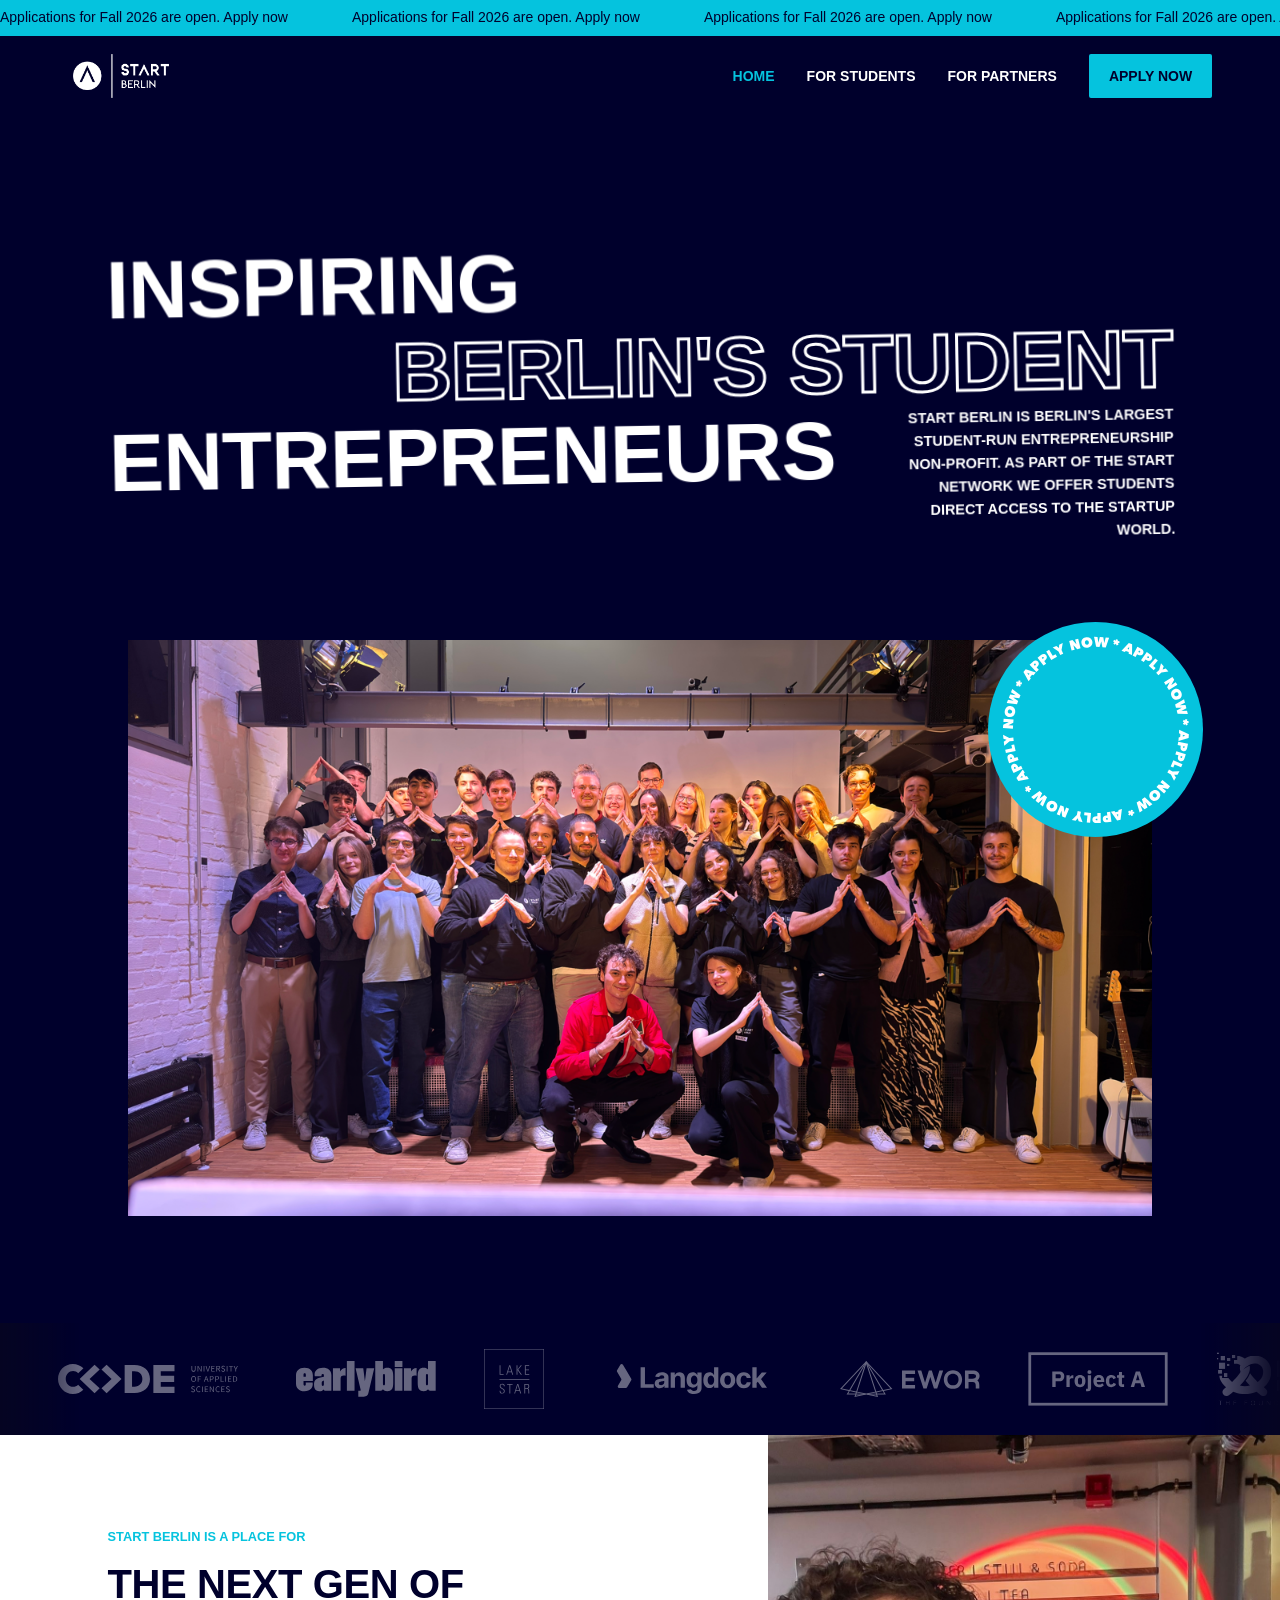
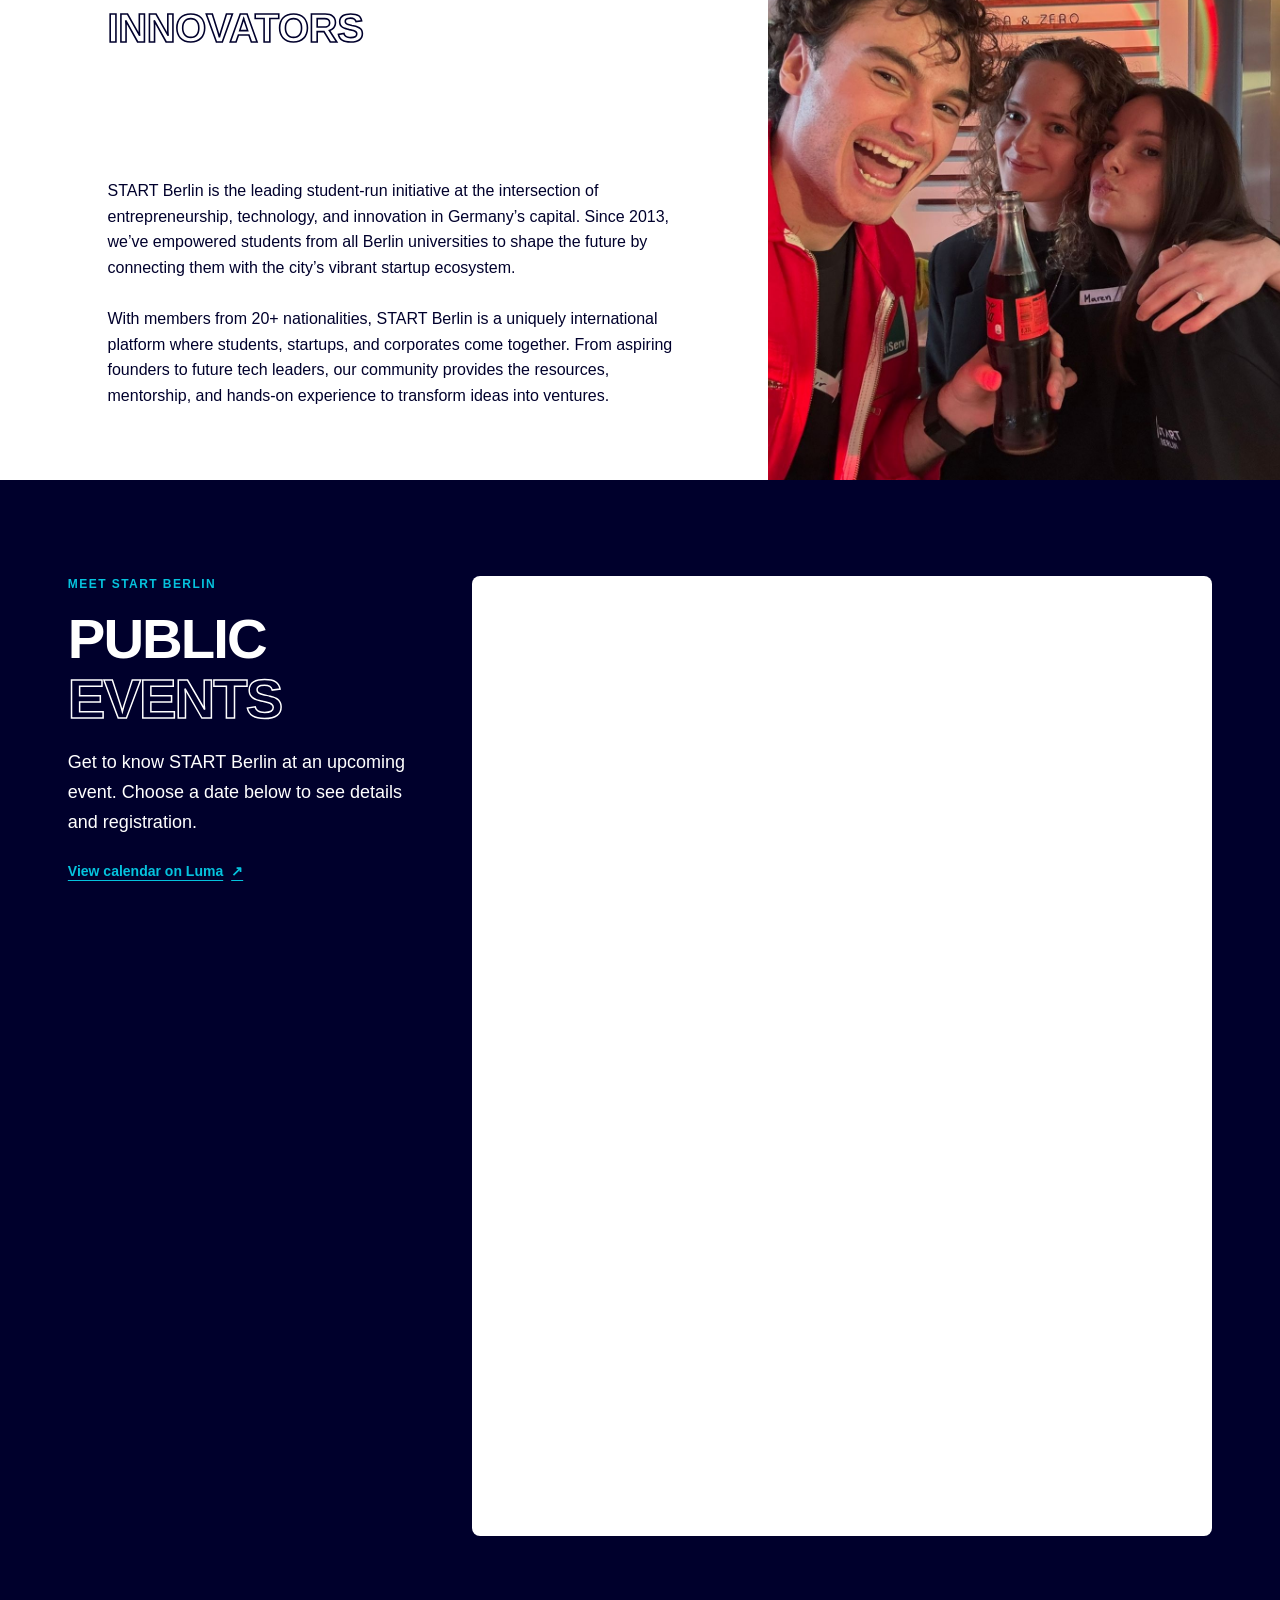
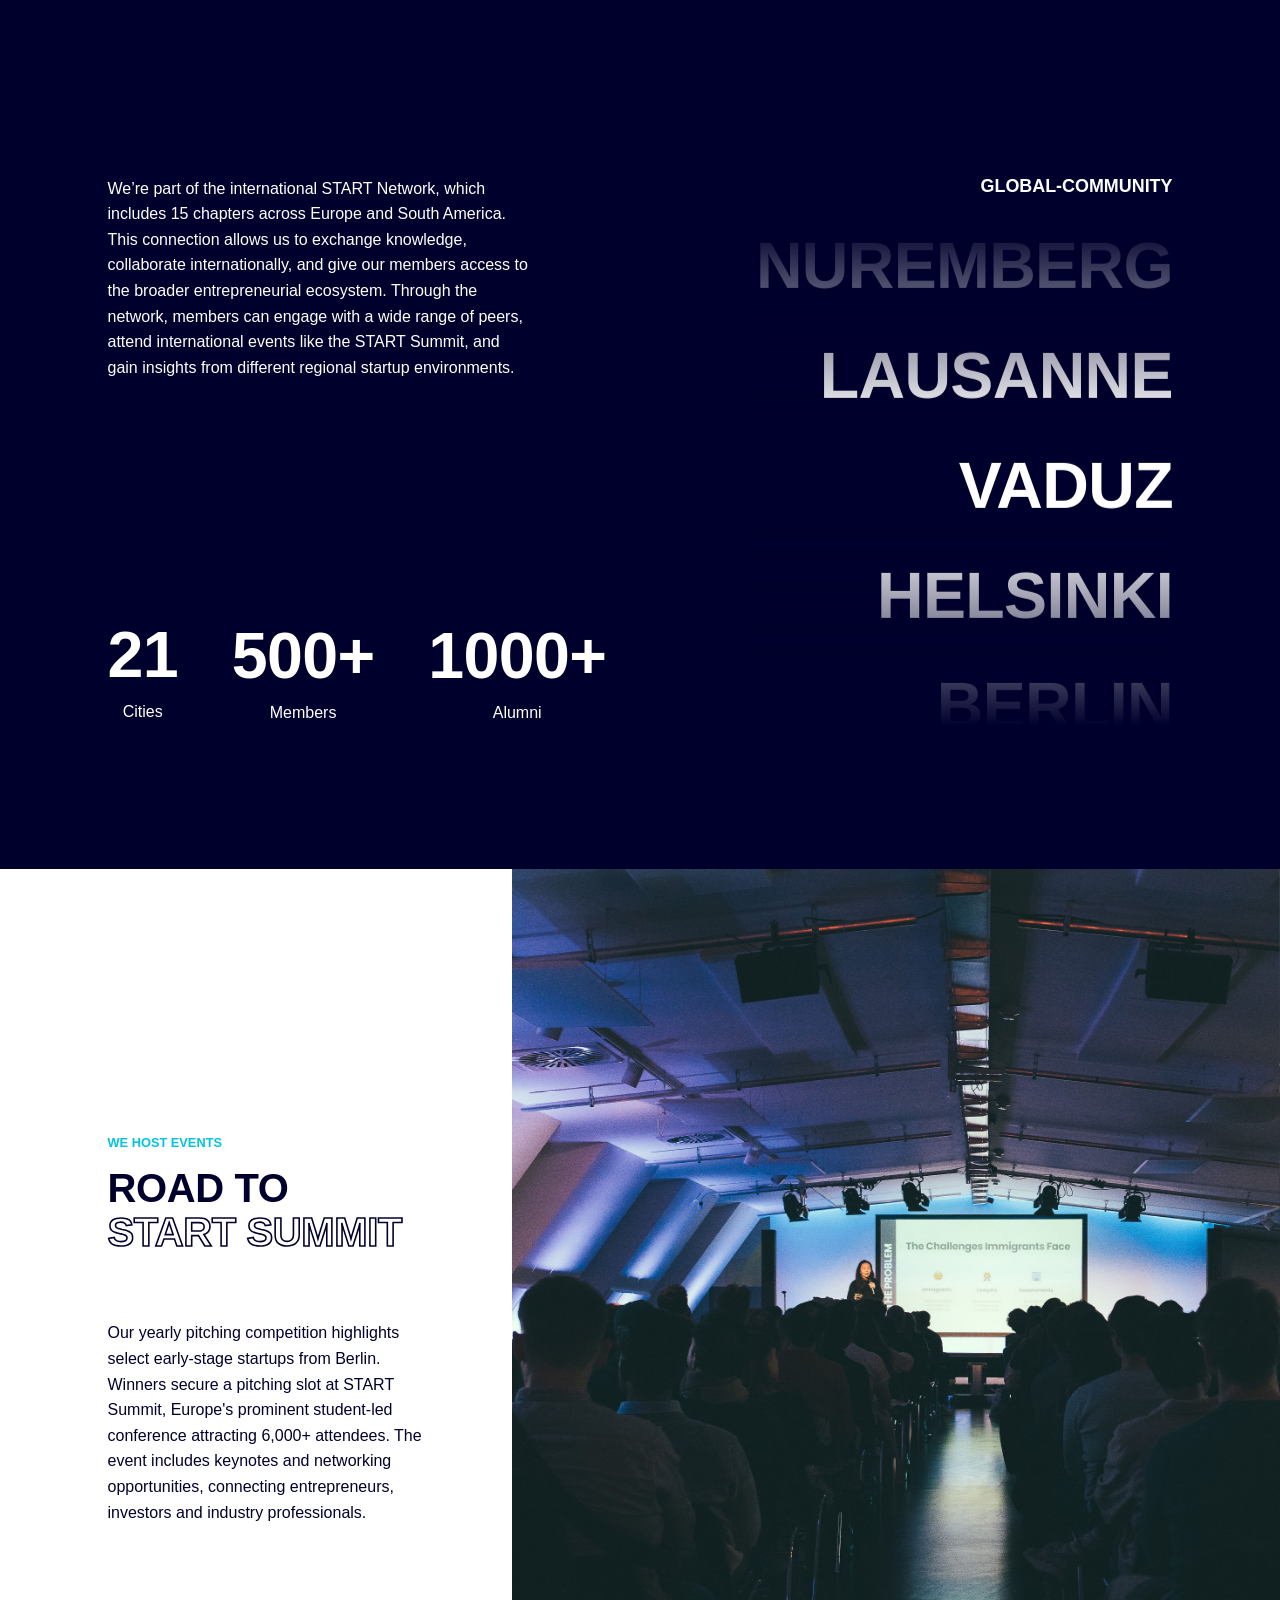
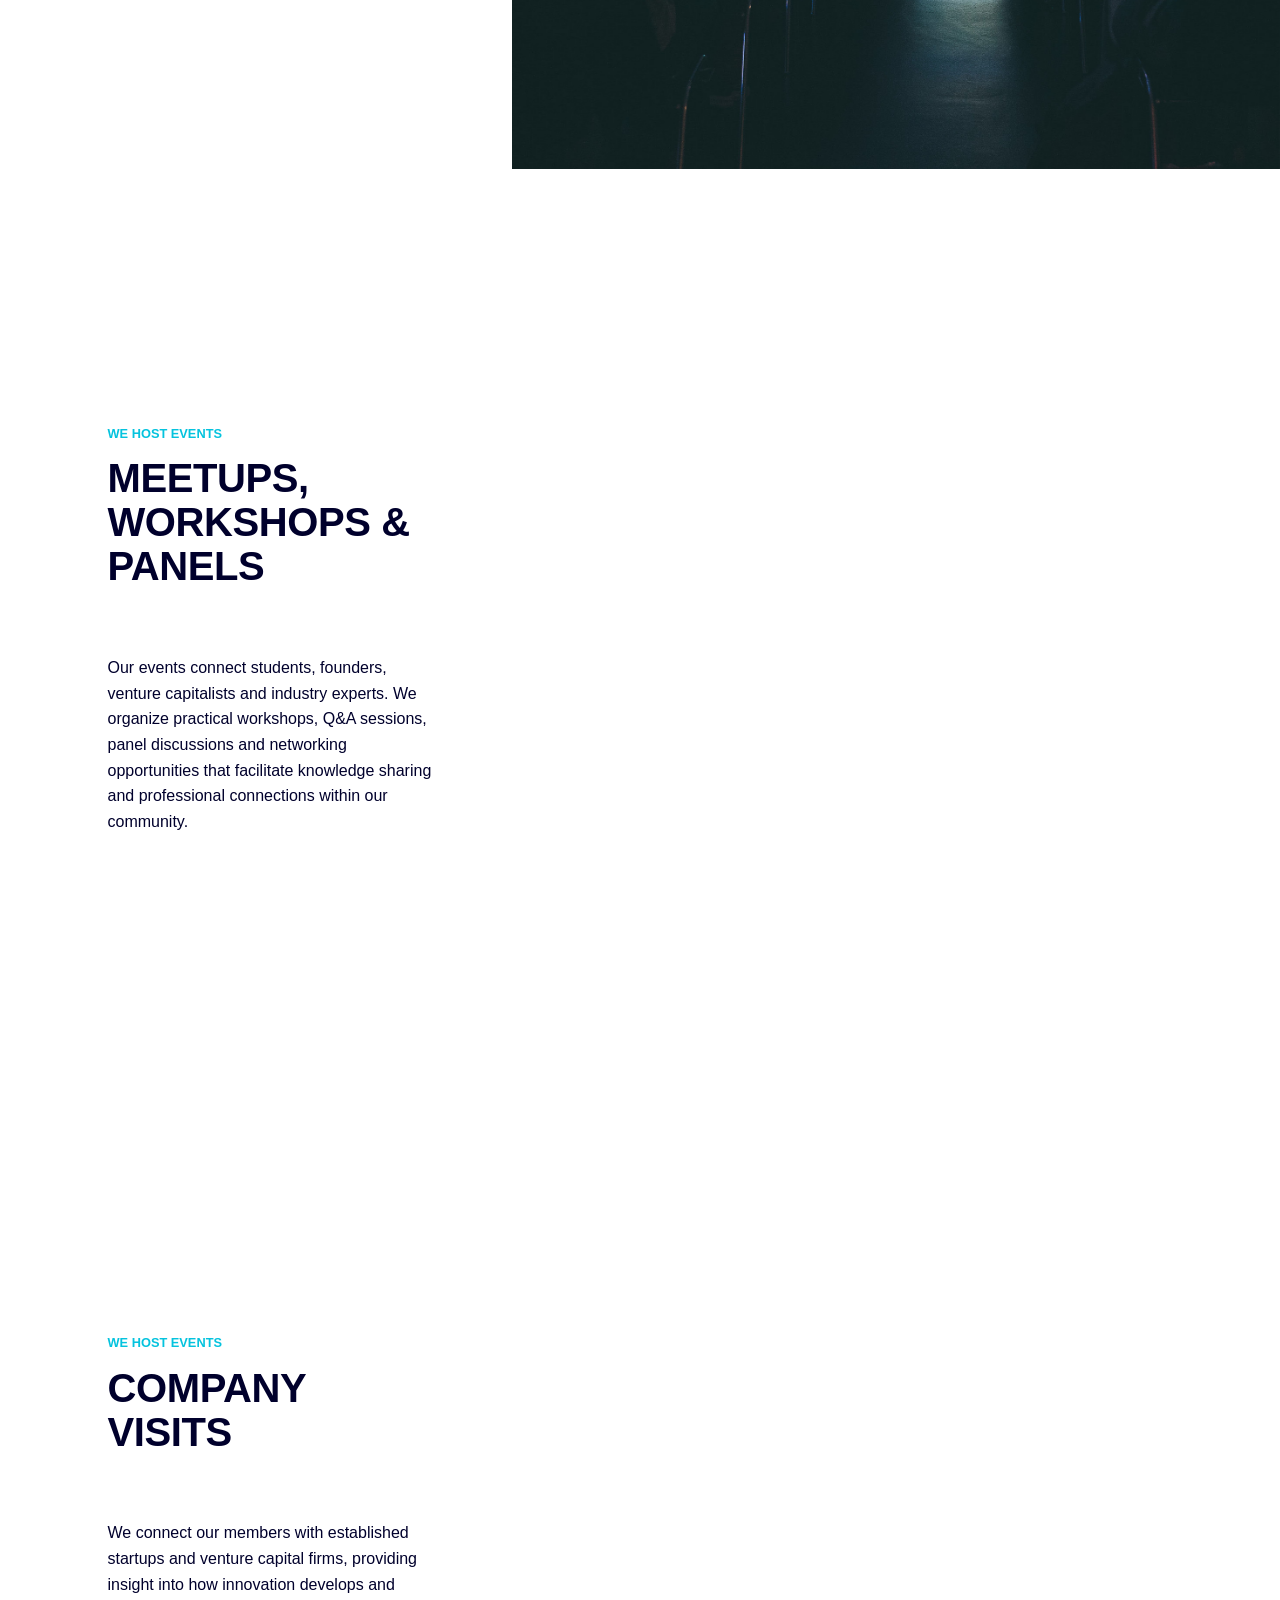
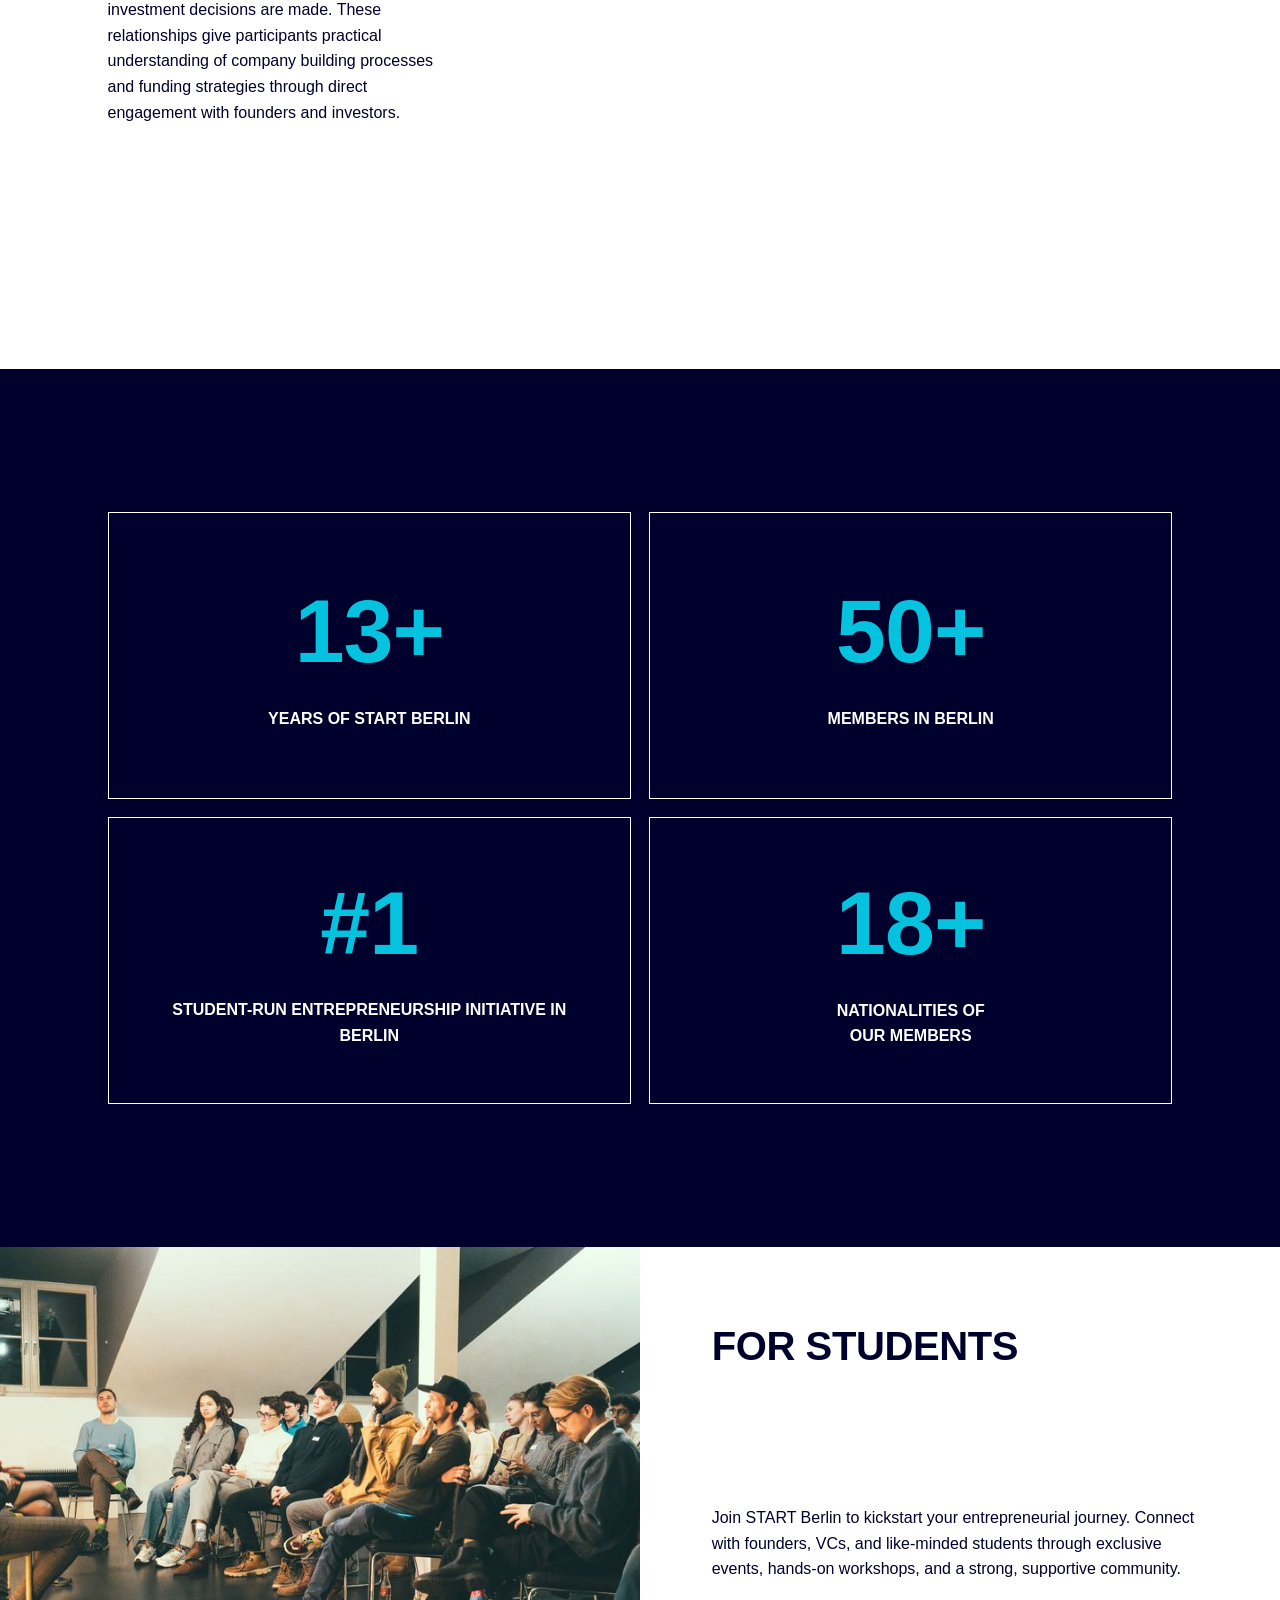
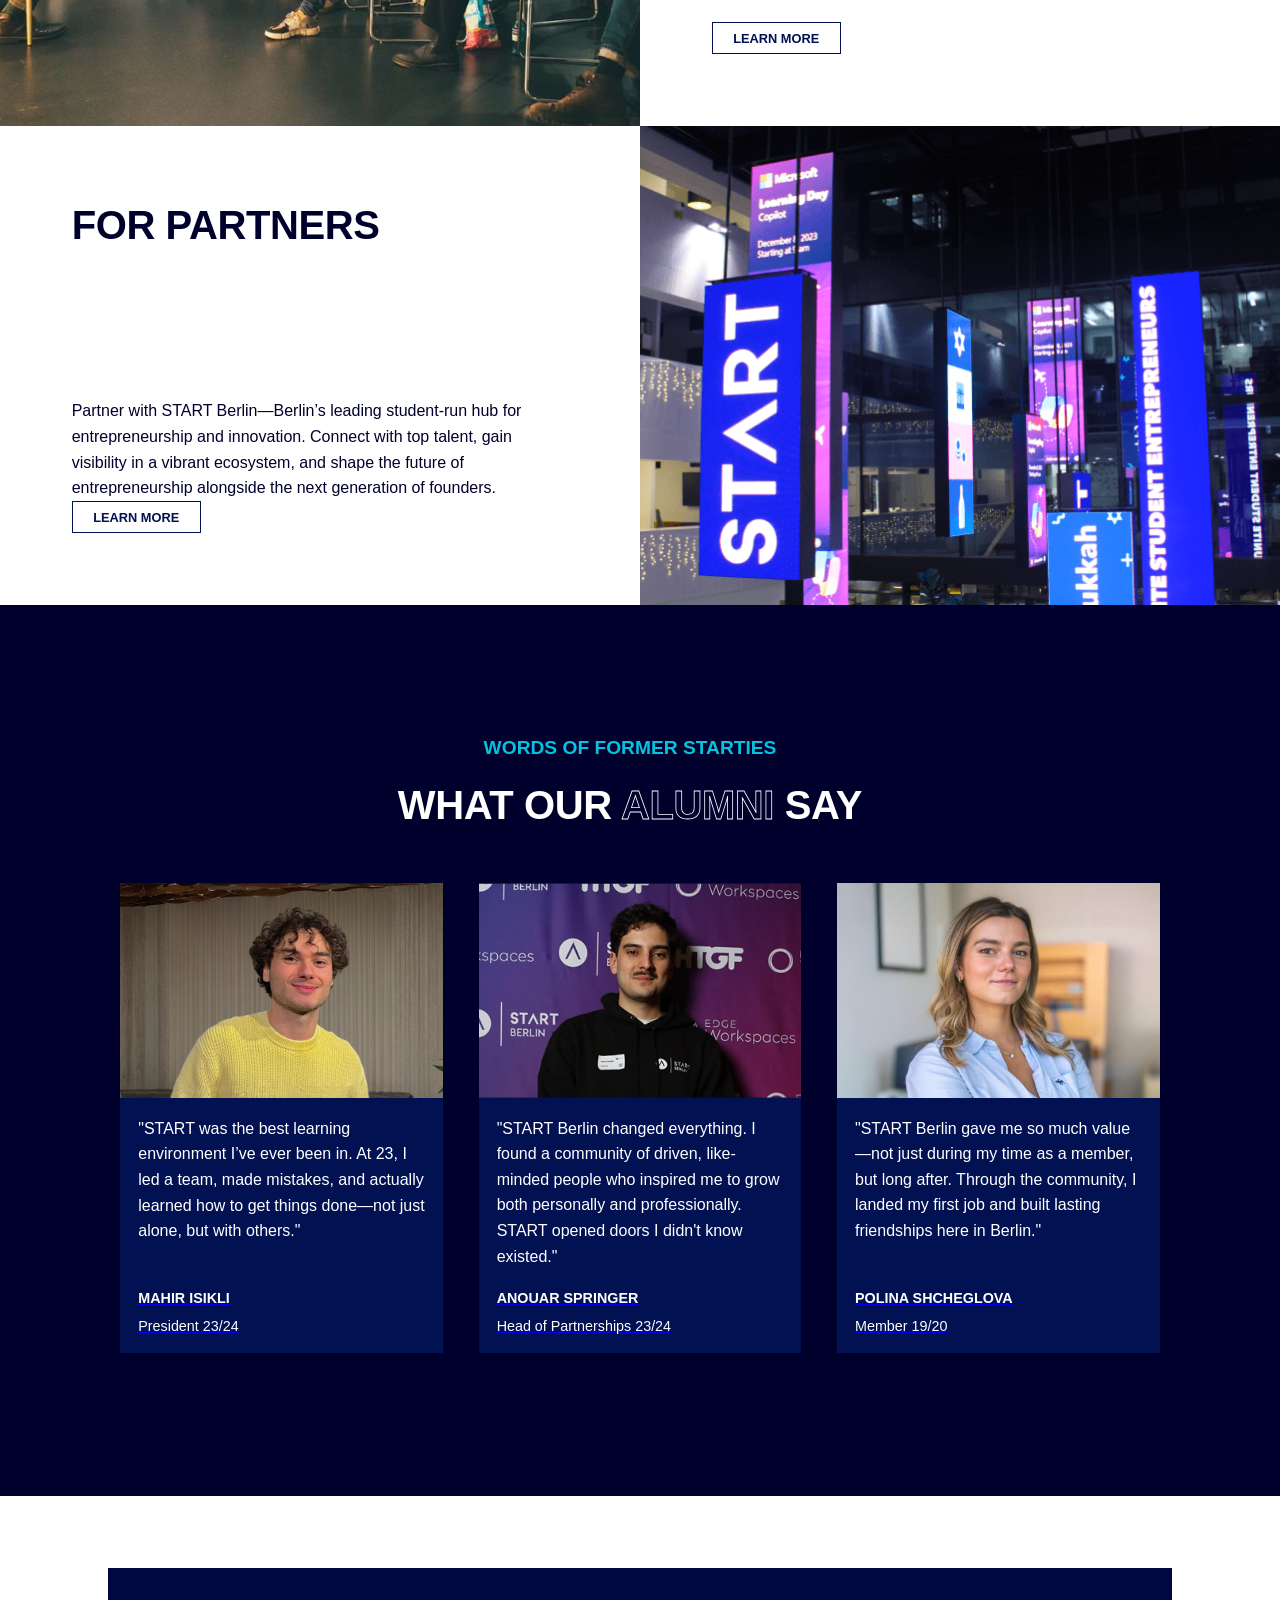
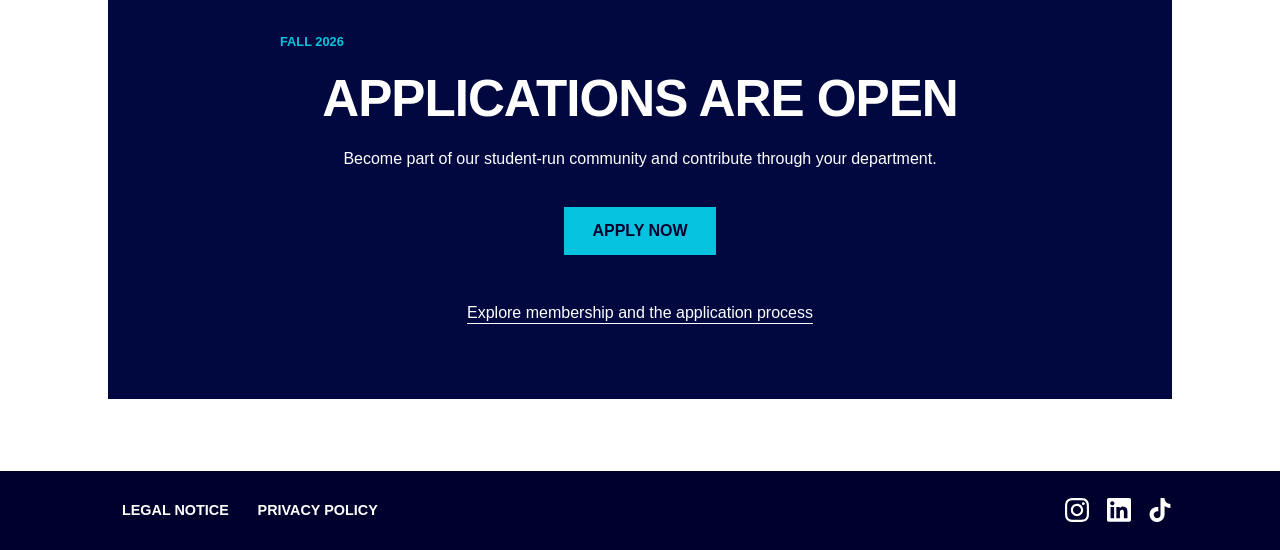
==== commit 0a1436f5: "Add public Luma events sections to home and apply pages" ====
--- a/index.html
+++ b/index.html
@@ -15,7 +15,33 @@
 		ui_host: 'https://eu.posthog.com',
         person_profiles: 'always', // or 'always' to create profiles for anonymous users as well
     })
-</script><script async="" src="js/embed.js"></script><link href="css/recruiting.css?v=20261005" rel="stylesheet" type="text/css"/><script src="js/navigation.js?v=20261005" defer></script></head><body class="body"><a class="recruitment-skip" href="#main-content">Skip to content</a><header class="site-header" data-menu-open="false"><a class="site-announcement" href="join-start-berlin.html" aria-label="Applications for Fall 2026 are open. Apply now"><div class="site-announcement-track" aria-hidden="true"><div class="site-announcement-group"><span>Applications for Fall 2026 are open. Apply now</span><span>Applications for Fall 2026 are open. Apply now</span><span>Applications for Fall 2026 are open. Apply now</span><span>Applications for Fall 2026 are open. Apply now</span></div><div class="site-announcement-group"><span>Applications for Fall 2026 are open. Apply now</span><span>Applications for Fall 2026 are open. Apply now</span><span>Applications for Fall 2026 are open. Apply now</span><span>Applications for Fall 2026 are open. Apply now</span></div></div><span class="site-announcement-static" aria-hidden="true">Applications are open · Apply now</span></a><div class="site-header-main"><a class="site-brand" href="index.html" aria-label="START Berlin homepage"><img src="images/68222c71dec791a815e98d60_START_berlin_white.png" alt="" width="106" height="44" loading="eager"/></a><button class="site-menu-toggle" type="button" aria-label="Open navigation" aria-expanded="false" aria-controls="site-navigation"><span></span><span></span></button><nav class="site-navigation" id="site-navigation" aria-label="Main navigation"><a href="index.html" aria-current="page">Home</a><a href="for-students.html">For students</a><a href="for-partners.html">For partners</a><a class="site-apply" href="join-start-berlin.html">Apply now</a></nav></div></header><section class="hero-wrapper"><div class="hero-content test"><div class="hero-content-wrapper test"><div class="headline-wrapper test"><div class="h1-effect-wrapper"><div class="h1-effect-box"><h1 id="main-content" tabindex="-1" class="h1 test">connecting</h1><h1 class="h1 test">creating</h1><h1 class="h1 test">empowering</h1><h1 class="h1 test">inspiring</h1><h1 class="h1 test">uniting</h1><h1 class="h1 test" data-w-id="23a984af-13f7-c7a8-26bb-f8b968b9498d" style="opacity:0">connecting</h1></div></div><h1 class="h1 test color" data-w-id="23a984af-13f7-c7a8-26bb-f8b968b9498f" style="opacity:0">BERLIN'S Student</h1><div class="test-div"><h1 class="h1 test" data-w-id="23a984af-13f7-c7a8-26bb-f8b968b94992" style="opacity:0">entrepreneurs</h1><p class="s2 hero test" data-w-id="23a984af-13f7-c7a8-26bb-f8b968b94994" style="opacity:0">START Berlin is Berlin's largest student-run entrepreneurship non-profit. As part of the START Network we offer students direct access to the startup world.</p></div></div></div><div class="test-video-wrapper"><img alt="" class="image-15" loading="eager" sizes="(max-width: 1280px) 100vw, 1280px" src="images/68222c71dec791a815e98d5f_IMG_9516_Large.png" srcset="images/68222c71dec791a815e98d5f_IMG_9516%2520Large-p-500.png 500w, images/68222c71dec791a815e98d5f_IMG_9516%2520Large-p-800.png 800w, images/68222c71dec791a815e98d5f_IMG_9516%2520Large-p-1080.png 1080w, images/68222c71dec791a815e98d5f_IMG_9516_Large.png 1280w"/><a class="circle-cta home-apply-cta" data-w-id="23a984af-13f7-c7a8-26bb-f8b968b94999" style="opacity:0" href="https://apply.start-berlin.com" aria-label="Apply now to START Berlin"><div class="hero-cta-text-animation" aria-hidden="true"></div></a></div></div></section><div class="logos-content home-partner-logos"><div class="logos-container"><div class="logos-row"><img alt="CODE University of Applied Sciences" class="partner-logo large" loading="eager" src="images/code-logo-new.svg"/><img alt="" class="partner-logo" loading="eager" src="images/68222c71dec791a815e98d7d_earlybird.svg"/><img alt="" class="partner-logo small" loading="eager" src="images/68222c71dec791a815e98d85_lakestar.svg"/><img alt="" class="partner-logo large" loading="eager" src="images/68222c71dec791a815e98d74_langdock.svg"/><img alt="" class="partner-logo" loading="eager" src="images/68222c71dec791a815e98d77_ewor.svg"/><img alt="" class="partner-logo" loading="eager" src="images/68222c71dec791a815e98d80_project-a.svg"/><img alt="" class="partner-logo" loading="eager" src="images/68222c71dec791a815e98d72_bits-and-pretzels.svg"/><img alt="" class="partner-logo" loading="eager" src="images/68222c71dec791a815e98d79_lanch.svg"/></div><div class="logos-row"><img alt="" class="partner-logo" loading="eager" sizes="(max-width: 4001px) 100vw, 4001px" src="images/68222c71dec791a815e98d84_antler.png" srcset="images/68222c71dec791a815e98d84_antler-p-500.png 500w, images/68222c71dec791a815e98d84_antler-p-800.png 800w, images/68222c71dec791a815e98d84_antler-p-1080.png 1080w, images/68222c71dec791a815e98d84_antler-p-1600.png 1600w, images/68222c71dec791a815e98d84_antler-p-2000.png 2000w, images/68222c71dec791a815e98d84_antler-p-2600.png 2600w, images/68222c71dec791a815e98d84_antler-p-3200.png 3200w, images/68222c71dec791a815e98d84_antler.png 4001w"/><img alt="" class="partner-logo small" loading="eager" src="images/68222c71dec791a815e98d83_hu.png"/><img alt="" class="partner-logo medium" loading="eager" src="images/68222c71dec791a815e98d73_rows.svg"/><img alt="" class="partner-logo medium" loading="eager" src="images/68222c71dec791a815e98d7c_velsa.svg"/><img alt="" class="partner-logo medium" loading="eager" src="images/68222c71dec791a815e98d81_sap.png"/><img alt="" class="partner-logo medium" loading="eager" sizes="(max-width: 687px) 100vw, 687px" src="images/68222c71dec791a815e98d76_fomo.png" srcset="images/68222c71dec791a815e98d76_fomo-p-500.png 500w, images/68222c71dec791a815e98d76_fomo.png 687w"/><img alt="" class="partner-logo large" loading="eager" src="images/68222c71dec791a815e98d82_st-gallen.svg"/></div><div class="logos-row"><img alt="" class="partner-logo" loading="eager" src="images/68222c71dec791a815e98d7e_atlantic-labs.svg"/><img alt="" class="partner-logo" loading="eager" src="images/68222c71dec791a815e98d7f_ey.svg"/><img alt="" class="partner-logo" loading="eager" src="images/68222c71dec791a815e98d78_koro.svg"/><img alt="" class="partner-logo" loading="eager" sizes="(max-width: 533px) 100vw, 533px" src="images/68222c71dec791a815e98d75_edge-workspaces.png" srcset="images/68222c71dec791a815e98d75_edge-workspaces-p-500.png 500w, images/68222c71dec791a815e98d75_edge-workspaces.png 533w"/><img alt="" class="partner-logo" loading="eager" src="images/68222c71dec791a815e98d71_lexmea.svg"/><img alt="" class="partner-logo" loading="eager" src="images/68222c71dec791a815e98d7b_handpicked.svg"/><img alt="" class="partner-logo" loading="eager" src="images/68222c71dec791a815e98d7a_flaschenpost.svg"/></div><div class="logos-row" aria-hidden="true"><img alt="CODE University of Applied Sciences" class="partner-logo large" loading="eager" src="images/code-logo-new.svg"/><img alt="" class="partner-logo" loading="eager" src="images/68222c71dec791a815e98d7d_earlybird.svg"/><img alt="" class="partner-logo small" loading="eager" src="images/68222c71dec791a815e98d85_lakestar.svg"/><img alt="" class="partner-logo large" loading="eager" src="images/68222c71dec791a815e98d74_langdock.svg"/><img alt="" class="partner-logo" loading="eager" src="images/68222c71dec791a815e98d77_ewor.svg"/><img alt="" class="partner-logo" loading="eager" src="images/68222c71dec791a815e98d80_project-a.svg"/><img alt="" class="partner-logo" loading="eager" src="images/68222c71dec791a815e98d72_bits-and-pretzels.svg"/><img alt="" class="partner-logo" loading="eager" src="images/68222c71dec791a815e98d79_lanch.svg"/></div><div class="logos-row" aria-hidden="true"><img alt="" class="partner-logo" loading="eager" sizes="(max-width: 4001px) 100vw, 4001px" src="images/68222c71dec791a815e98d84_antler.png" srcset="images/68222c71dec791a815e98d84_antler-p-500.png 500w, images/68222c71dec791a815e98d84_antler-p-800.png 800w, images/68222c71dec791a815e98d84_antler-p-1080.png 1080w, images/68222c71dec791a815e98d84_antler-p-1600.png 1600w, images/68222c71dec791a815e98d84_antler-p-2000.png 2000w, images/68222c71dec791a815e98d84_antler-p-2600.png 2600w, images/68222c71dec791a815e98d84_antler-p-3200.png 3200w, images/68222c71dec791a815e98d84_antler.png 4001w"/><img alt="" class="partner-logo small" loading="eager" src="images/68222c71dec791a815e98d83_hu.png"/><img alt="" class="partner-logo medium" loading="eager" src="images/68222c71dec791a815e98d73_rows.svg"/><img alt="" class="partner-logo medium" loading="eager" src="images/68222c71dec791a815e98d7c_velsa.svg"/><img alt="" class="partner-logo medium" loading="eager" src="images/68222c71dec791a815e98d81_sap.png"/><img alt="" class="partner-logo medium" loading="eager" sizes="(max-width: 687px) 100vw, 687px" src="images/68222c71dec791a815e98d76_fomo.png" srcset="images/68222c71dec791a815e98d76_fomo-p-500.png 500w, images/68222c71dec791a815e98d76_fomo.png 687w"/><img alt="" class="partner-logo large" loading="eager" src="images/68222c71dec791a815e98d82_st-gallen.svg"/></div><div class="logos-row" aria-hidden="true"><img alt="" class="partner-logo" loading="eager" src="images/68222c71dec791a815e98d7e_atlantic-labs.svg"/><img alt="" class="partner-logo" loading="eager" src="images/68222c71dec791a815e98d7f_ey.svg"/><img alt="" class="partner-logo" loading="eager" src="images/68222c71dec791a815e98d78_koro.svg"/><img alt="" class="partner-logo" loading="eager" sizes="(max-width: 533px) 100vw, 533px" src="images/68222c71dec791a815e98d75_edge-workspaces.png" srcset="images/68222c71dec791a815e98d75_edge-workspaces-p-500.png 500w, images/68222c71dec791a815e98d75_edge-workspaces.png 533w"/><img alt="" class="partner-logo" loading="eager" src="images/68222c71dec791a815e98d71_lexmea.svg"/><img alt="" class="partner-logo" loading="eager" src="images/68222c71dec791a815e98d7b_handpicked.svg"/><img alt="" class="partner-logo" loading="eager" src="images/68222c71dec791a815e98d7a_flaschenpost.svg"/></div></div><div class="logos-gradient is-inverted"></div><div class="logos-gradient"></div></div><section class="section-box-about"><div class="box-content-large"><div class="about-content-wrapper"><div class="s2-h2-wrapper"><div class="s2 color">start BERLIN is a place for</div><h2 class="h2">the next gen of <span class="span-outline dark">innovators</span></h2></div><div class="p1-cta-wrapper"><div class="p1-textlink-wrapper"><p class="p1"><strong class="bold-text-2">START Berlin is the leading student-run initiative at the intersection of entrepreneurship, technology, and innovation in Germany’s capital. Since 2013, we’ve empowered students from all Berlin universities to shape the future by connecting them with the city’s vibrant startup ecosystem. <br/><br/>With members from 20+ nationalities, START Berlin is a uniquely international platform where students, startups, and corporates come together. From aspiring founders to future tech leaders, our community provides the resources, mentorship, and hands-on experience to transform ideas into ventures.</strong></p></div></div></div></div><div class="box-img-small about-img"><img alt="" class="about-img" loading="lazy" sizes="(max-width: 1916px) 100vw, 1916px" src="images/68222c71dec791a815e98d69_IMG_9223.JPEG" srcset="images/68222c71dec791a815e98d69_IMG_9223-p-500.jpeg 500w, images/68222c71dec791a815e98d69_IMG_9223-p-800.jpeg 800w, images/68222c71dec791a815e98d69_IMG_9223-p-1080.jpeg 1080w, images/68222c71dec791a815e98d69_IMG_9223-p-1600.jpeg 1600w, images/68222c71dec791a815e98d69_IMG_9223.JPEG 1916w"/></div></section><section class="section-network"><div class="network-wrapper"><div class="network-text-wrapper"><p class="p1 white">We’re part of the international START Network, which includes 15 chapters across Europe and South America. This connection allows us to exchange knowledge, collaborate internationally, and give our members access to the broader entrepreneurial ecosystem. Through the network, members can engage with a wide range of peers, attend international events like the START Summit, and gain insights from different regional startup environments.</p><div class="network-numbers-wrapper"><div class="number-wrapper"><h1 class="h2 white xl" id="cities">21</h1><p class="p1 white">Cities</p></div><div class="number-wrapper"><h1 class="h2 white xl"><span id="members">500</span>+</h1><p class="p1 white">Members</p></div><div class="number-wrapper"><h1 class="h2 white xl"><span id="alumni">1000</span>+</h1><p class="p1 white">Alumni</p></div></div></div><div class="network-chapter-wrapper"><div class="s1">global-community</div><div class="network-cities-wrapper"><div class="network-city-animation"><div class="network-cities"><h1 class="h2 white xl">Barcelona</h1><h1 class="h2 white xl">Lisbon</h1><h1 class="h2 white xl">maastricht</h1><h1 class="h2 white xl">nuremberg</h1><h1 class="h2 white xl">Lausanne</h1><h1 class="h2 white xl">Vaduz</h1><h1 class="h2 white xl">Helsinki</h1><h1 class="h2 white xl">berlin</h1><h1 class="h2 white xl">st. gallen</h1><h1 class="h2 white xl">stuttgart</h1><h1 class="h2 white xl">hamburg</h1><h1 class="h2 white xl">paris</h1><h1 class="h2 white xl">Bogotá</h1><h1 class="h2 white xl">Quito</h1><h1 class="h2 white xl">Lima</h1><h1 class="h2 white xl hidden">munich</h1></div><div class="network-cities"><h1 class="h2 white xl">Barcelona</h1><h1 class="h2 white xl">Lisbon</h1><h1 class="h2 white xl">maastricht</h1><h1 class="h2 white xl">nuremberg</h1><h1 class="h2 white xl">Lausanne</h1><h1 class="h2 white xl">Vaduz</h1><h1 class="h2 white xl">Helsinki</h1><h1 class="h2 white xl">berlin</h1><h1 class="h2 white xl">st. gallen</h1><h1 class="h2 white xl">stuttgart</h1><h1 class="h2 white xl">hamburg</h1><h1 class="h2 white xl">paris</h1><h1 class="h2 white xl">Bogotá</h1><h1 class="h2 white xl">Quito</h1><h1 class="h2 white xl">Lima</h1><h1 class="h2 white xl hidden">munich</h1></div></div><div class="network-cities-overlay"></div></div></div></div></section><div class="sticky-animation-section" data-w-id="c18d745f-a45c-39d9-43b5-c0a2febed221"><div class="sa-content"><div class="sa-content-wrap"><div class="s2-h2-wrapper"><div class="s2 color">we host events</div><h2 class="h2">road to<br/>‍<span class="span-outline dark">start summit</span></h2></div><div class="p1-btn-wrapper"><p class="p1">Our yearly pitching competition highlights select early-stage startups from Berlin. Winners secure a pitching slot at START Summit, Europe's prominent student-led conference attracting 6,000+ attendees. The event includes keynotes and networking opportunities, connecting entrepreneurs, investors and industry professionals.</p><a class="btn-secondary w-button" href="https://ffd0351e.sibforms.com/serve/[base64]">join waiting list</a></div></div><div class="sa-content-wrap"><div class="s2-h2-wrapper"><div class="s2 color">WE HOST EVENTS</div><h2 class="h2">MEETUPS, WOrkshops &amp; panels</h2></div><div class="p1-btn-wrapper"><p class="p1">Our events connect students, founders, venture capitalists and industry experts. We organize practical workshops, Q&amp;A sessions, panel discussions and networking opportunities that facilitate knowledge sharing and professional connections within our community.<br/></p><a class="btn-secondary w-button" href="https://ffd0351e.sibforms.com/serve/[base64]">join waiting list</a></div></div><div class="sa-content-wrap"><div class="s2-h2-wrapper"><div class="s2 color">we host events</div><h2 class="h2">COMPANY VISITS</h2></div><div class="p1-btn-wrapper"><p class="p1">We connect our members with established startups and venture capital firms, providing insight into how innovation develops and investment decisions are made. These relationships give participants practical understanding of company building processes and funding strategies through direct engagement with founders and investors.<br/></p><a class="btn-secondary w-button" href="https://ffd0351e.sibforms.com/serve/[base64]">join waiting list</a></div></div></div><div class="sa-img-wrapper"><div class="p-teaser-img-wrap"><img alt="" class="sa-img _1" loading="lazy" src="images/68222c71dec791a815e98d67_RTSS25_175.jpg"/><img alt="" class="sa-img _2" loading="lazy" src="images/68222c71dec791a815e98d6b_Copy_of_RTSS25_66.jpg"/><img alt="" class="sa-img _3" loading="lazy" src="images/68222c71dec791a815e98d66_49f9e183-acfc-4442-b4e1-fcaa07a4e155.jpg"/></div></div></div><section class="sticky-animation-section-tb"><div class="sa-content"><div class="sa-content-wrap"><div class="s2-h2-wrapper"><div class="s2 color">we host events</div><h2 class="h2">road to<br/>‍<span class="span-outline">start summit</span></h2></div><div class="p1-btn-wrapper"><p class="p1">Our yearly pitching competition highlights select early-stage startups from Berlin. Winners secure a pitching slot at START Summit, Europe's prominent student-led conference attracting 6,000+ attendees. The event includes keynotes and networking opportunities, connecting entrepreneurs, investors and industry professionals.<br/></p><a class="btn-secondary w-button" href="#">join waiting list</a></div></div><img alt="" class="sa-img" loading="lazy" src="images/68222c71dec791a815e98d67_RTSS25_175.jpg"/></div><div class="sa-content dark"><div class="sa-content-wrap"><div class="s2-h2-wrapper"><div class="s2 color">we host events</div><h2 class="h2 white">MEETUPS, WORKSHOPS &amp; PANELS</h2></div><div class="p1-btn-wrapper"><p class="p1 white">Our events connect students, founders, venture capitalists and industry experts. We organize practical workshops, Q&amp;A sessions, panel discussions and networking opportunities that facilitate knowledge sharing and professional connections within our community.<br/></p><a class="cta2" href="#">learn more</a><a class="btn-secondary w-button" href="#">join waiting list</a></div></div><img alt="" class="sa-img" loading="lazy" src="images/68222c71dec791a815e98d6b_Copy_of_RTSS25_66.jpg"/></div><div class="sa-content"><div class="sa-content-wrap"><div class="s2-h2-wrapper"><div class="s2 color">we host events</div><h2 class="h2">COMPANY VISITS</h2></div><div class="p1-btn-wrapper"><p class="p1">We connect our members with established startups and venture capital firms, providing insight into how innovation develops and investment decisions are made. These relationships give participants practical understanding of company building processes and funding strategies through direct engagement with founders and investors.</p><a class="btn-secondary w-button" href="#">join waiting list</a></div></div><img alt="" class="sa-img" loading="lazy" src="images/68222c71dec791a815e98d66_49f9e183-acfc-4442-b4e1-fcaa07a4e155.jpg"/></div></section><section class="sticky-animation-section-mb"><div class="mb-slider w-slider" data-animation="slide" data-autoplay="false" data-autoplay-limit="0" data-delay="4000" data-disable-swipe="false" data-duration="600" data-easing="ease" data-hide-arrows="true" data-infinite="true" data-nav-spacing="3"><div class="mb-slider_mask w-slider-mask"><div class="mb-slider_slide w-slide"><div class="sa-content"><img alt="" class="sa-img" loading="lazy" src="images/68222c71dec791a815e98d67_RTSS25_175.jpg"/><div class="sa-content-wrap"><div class="s2-h2-wrapper"><div class="s2 color">we host events</div><h2 class="h2">road to<br/>‍<span class="span-outline dark">start summit</span></h2></div><div class="p1-btn-wrapper"><p class="p1"><strong class="bold-text-3">Our yearly pitching competition highlights select early-stage startups from Berlin. Winners secure a pitching slot at START Summit, Europe's prominent student-led conference attracting 6,000+ attendees. The event includes keynotes and networking opportunities, connecting entrepreneurs, investors and industry professionals.</strong><br/></p><a class="btn-secondary w-button" href="#">join waiting list</a></div><div class="swipe-container"><div class="p1">Swipe</div><img alt="" class="image-17" loading="lazy" src="images/68222c71dec791a815e98d6d_bx-right-arrow-alt.svg"/></div></div></div></div><div class="mb-slider_slide w-slide"><div class="sa-content"><img alt="" class="sa-img" loading="lazy" src="images/68222c71dec791a815e98d6c_Copy_of_RTSS25_70.jpg"/><div class="sa-content-wrap"><div class="s2-h2-wrapper"><div class="s2 color">WE HOST EVENTS</div><h2 class="h2">MEETUPS, WORKSHOPS &amp; PANELS<br/></h2></div><div class="p1-btn-wrapper"><p class="p1">Our events connect students, founders, venture capitalists and industry experts. We organize practical workshops, Q&amp;A sessions, panel discussions and networking opportunities that facilitate knowledge sharing and professional connections within our community.</p><a class="btn-secondary w-button" href="#">join waiting list</a></div><div class="swipe-container"><div class="p1">Swipe</div><img alt="" class="image-17" loading="lazy" src="images/68222c71dec791a815e98d6d_bx-right-arrow-alt.svg"/></div></div></div></div><div class="mb-slider_slide w-slide"><div class="sa-content"><img alt="" class="sa-img" loading="lazy" src="images/68222c71dec791a815e98d66_49f9e183-acfc-4442-b4e1-fcaa07a4e155.jpg"/><div class="sa-content-wrap"><div class="s2-h2-wrapper"><div class="s2 color">we host events</div><h2 class="h2">COMPANY VISITS<br/></h2></div><div class="p1-btn-wrapper"><p class="p1">We connect our members with established startups and venture capital firms, providing insight into how innovation develops and investment decisions are made. These relationships give participants practical understanding of company building processes and funding strategies through direct engagement with founders and investors.</p><a class="btn-secondary w-button" href="#">join waiting list</a></div></div></div></div></div><div class="slider1_arrow-wrapper w-slider-arrow-left"><div class="icon-1x1-medium w-embed"><svg fill="none" height="100%" viewbox="0 0 24 24" width="100%" xmlns="http://www.w3.org/2000/svg">
+</script><script async="" src="js/embed.js"></script><link href="css/recruiting.css?v=20261005" rel="stylesheet" type="text/css"/><script src="js/navigation.js?v=20261005" defer></script><link href="css/public-events.css?v=20261009" rel="stylesheet" type="text/css"/>
+<script src="js/public-events.js?v=20261009" defer></script>
+</head><body class="body"><a class="recruitment-skip" href="#main-content">Skip to content</a><header class="site-header" data-menu-open="false"><a class="site-announcement" href="join-start-berlin.html" aria-label="Applications for Fall 2026 are open. Apply now"><div class="site-announcement-track" aria-hidden="true"><div class="site-announcement-group"><span>Applications for Fall 2026 are open. Apply now</span><span>Applications for Fall 2026 are open. Apply now</span><span>Applications for Fall 2026 are open. Apply now</span><span>Applications for Fall 2026 are open. Apply now</span></div><div class="site-announcement-group"><span>Applications for Fall 2026 are open. Apply now</span><span>Applications for Fall 2026 are open. Apply now</span><span>Applications for Fall 2026 are open. Apply now</span><span>Applications for Fall 2026 are open. Apply now</span></div></div><span class="site-announcement-static" aria-hidden="true">Applications are open · Apply now</span></a><div class="site-header-main"><a class="site-brand" href="index.html" aria-label="START Berlin homepage"><img src="images/68222c71dec791a815e98d60_START_berlin_white.png" alt="" width="106" height="44" loading="eager"/></a><button class="site-menu-toggle" type="button" aria-label="Open navigation" aria-expanded="false" aria-controls="site-navigation"><span></span><span></span></button><nav class="site-navigation" id="site-navigation" aria-label="Main navigation"><a href="index.html" aria-current="page">Home</a><a href="for-students.html">For students</a><a href="for-partners.html">For partners</a><a class="site-apply" href="join-start-berlin.html">Apply now</a></nav></div></header><section class="hero-wrapper"><div class="hero-content test"><div class="hero-content-wrapper test"><div class="headline-wrapper test"><div class="h1-effect-wrapper"><div class="h1-effect-box"><h1 id="main-content" tabindex="-1" class="h1 test">connecting</h1><h1 class="h1 test">creating</h1><h1 class="h1 test">empowering</h1><h1 class="h1 test">inspiring</h1><h1 class="h1 test">uniting</h1><h1 class="h1 test" data-w-id="23a984af-13f7-c7a8-26bb-f8b968b9498d" style="opacity:0">connecting</h1></div></div><h1 class="h1 test color" data-w-id="23a984af-13f7-c7a8-26bb-f8b968b9498f" style="opacity:0">BERLIN'S Student</h1><div class="test-div"><h1 class="h1 test" data-w-id="23a984af-13f7-c7a8-26bb-f8b968b94992" style="opacity:0">entrepreneurs</h1><p class="s2 hero test" data-w-id="23a984af-13f7-c7a8-26bb-f8b968b94994" style="opacity:0">START Berlin is Berlin's largest student-run entrepreneurship non-profit. As part of the START Network we offer students direct access to the startup world.</p></div></div></div><div class="test-video-wrapper"><img alt="" class="image-15" loading="eager" sizes="(max-width: 1280px) 100vw, 1280px" src="images/68222c71dec791a815e98d5f_IMG_9516_Large.png" srcset="images/68222c71dec791a815e98d5f_IMG_9516%2520Large-p-500.png 500w, images/68222c71dec791a815e98d5f_IMG_9516%2520Large-p-800.png 800w, images/68222c71dec791a815e98d5f_IMG_9516%2520Large-p-1080.png 1080w, images/68222c71dec791a815e98d5f_IMG_9516_Large.png 1280w"/><a class="circle-cta home-apply-cta" data-w-id="23a984af-13f7-c7a8-26bb-f8b968b94999" style="opacity:0" href="https://apply.start-berlin.com" aria-label="Apply now to START Berlin"><div class="hero-cta-text-animation" aria-hidden="true"></div></a></div></div></section><div class="logos-content home-partner-logos"><div class="logos-container"><div class="logos-row"><img alt="CODE University of Applied Sciences" class="partner-logo large" loading="eager" src="images/code-logo-new.svg"/><img alt="" class="partner-logo" loading="eager" src="images/68222c71dec791a815e98d7d_earlybird.svg"/><img alt="" class="partner-logo small" loading="eager" src="images/68222c71dec791a815e98d85_lakestar.svg"/><img alt="" class="partner-logo large" loading="eager" src="images/68222c71dec791a815e98d74_langdock.svg"/><img alt="" class="partner-logo" loading="eager" src="images/68222c71dec791a815e98d77_ewor.svg"/><img alt="" class="partner-logo" loading="eager" src="images/68222c71dec791a815e98d80_project-a.svg"/><img alt="" class="partner-logo" loading="eager" src="images/68222c71dec791a815e98d72_bits-and-pretzels.svg"/><img alt="" class="partner-logo" loading="eager" src="images/68222c71dec791a815e98d79_lanch.svg"/></div><div class="logos-row"><img alt="" class="partner-logo" loading="eager" sizes="(max-width: 4001px) 100vw, 4001px" src="images/68222c71dec791a815e98d84_antler.png" srcset="images/68222c71dec791a815e98d84_antler-p-500.png 500w, images/68222c71dec791a815e98d84_antler-p-800.png 800w, images/68222c71dec791a815e98d84_antler-p-1080.png 1080w, images/68222c71dec791a815e98d84_antler-p-1600.png 1600w, images/68222c71dec791a815e98d84_antler-p-2000.png 2000w, images/68222c71dec791a815e98d84_antler-p-2600.png 2600w, images/68222c71dec791a815e98d84_antler-p-3200.png 3200w, images/68222c71dec791a815e98d84_antler.png 4001w"/><img alt="" class="partner-logo small" loading="eager" src="images/68222c71dec791a815e98d83_hu.png"/><img alt="" class="partner-logo medium" loading="eager" src="images/68222c71dec791a815e98d73_rows.svg"/><img alt="" class="partner-logo medium" loading="eager" src="images/68222c71dec791a815e98d7c_velsa.svg"/><img alt="" class="partner-logo medium" loading="eager" src="images/68222c71dec791a815e98d81_sap.png"/><img alt="" class="partner-logo medium" loading="eager" sizes="(max-width: 687px) 100vw, 687px" src="images/68222c71dec791a815e98d76_fomo.png" srcset="images/68222c71dec791a815e98d76_fomo-p-500.png 500w, images/68222c71dec791a815e98d76_fomo.png 687w"/><img alt="" class="partner-logo large" loading="eager" src="images/68222c71dec791a815e98d82_st-gallen.svg"/></div><div class="logos-row"><img alt="" class="partner-logo" loading="eager" src="images/68222c71dec791a815e98d7e_atlantic-labs.svg"/><img alt="" class="partner-logo" loading="eager" src="images/68222c71dec791a815e98d7f_ey.svg"/><img alt="" class="partner-logo" loading="eager" src="images/68222c71dec791a815e98d78_koro.svg"/><img alt="" class="partner-logo" loading="eager" sizes="(max-width: 533px) 100vw, 533px" src="images/68222c71dec791a815e98d75_edge-workspaces.png" srcset="images/68222c71dec791a815e98d75_edge-workspaces-p-500.png 500w, images/68222c71dec791a815e98d75_edge-workspaces.png 533w"/><img alt="" class="partner-logo" loading="eager" src="images/68222c71dec791a815e98d71_lexmea.svg"/><img alt="" class="partner-logo" loading="eager" src="images/68222c71dec791a815e98d7b_handpicked.svg"/><img alt="" class="partner-logo" loading="eager" src="images/68222c71dec791a815e98d7a_flaschenpost.svg"/></div><div class="logos-row" aria-hidden="true"><img alt="CODE University of Applied Sciences" class="partner-logo large" loading="eager" src="images/code-logo-new.svg"/><img alt="" class="partner-logo" loading="eager" src="images/68222c71dec791a815e98d7d_earlybird.svg"/><img alt="" class="partner-logo small" loading="eager" src="images/68222c71dec791a815e98d85_lakestar.svg"/><img alt="" class="partner-logo large" loading="eager" src="images/68222c71dec791a815e98d74_langdock.svg"/><img alt="" class="partner-logo" loading="eager" src="images/68222c71dec791a815e98d77_ewor.svg"/><img alt="" class="partner-logo" loading="eager" src="images/68222c71dec791a815e98d80_project-a.svg"/><img alt="" class="partner-logo" loading="eager" src="images/68222c71dec791a815e98d72_bits-and-pretzels.svg"/><img alt="" class="partner-logo" loading="eager" src="images/68222c71dec791a815e98d79_lanch.svg"/></div><div class="logos-row" aria-hidden="true"><img alt="" class="partner-logo" loading="eager" sizes="(max-width: 4001px) 100vw, 4001px" src="images/68222c71dec791a815e98d84_antler.png" srcset="images/68222c71dec791a815e98d84_antler-p-500.png 500w, images/68222c71dec791a815e98d84_antler-p-800.png 800w, images/68222c71dec791a815e98d84_antler-p-1080.png 1080w, images/68222c71dec791a815e98d84_antler-p-1600.png 1600w, images/68222c71dec791a815e98d84_antler-p-2000.png 2000w, images/68222c71dec791a815e98d84_antler-p-2600.png 2600w, images/68222c71dec791a815e98d84_antler-p-3200.png 3200w, images/68222c71dec791a815e98d84_antler.png 4001w"/><img alt="" class="partner-logo small" loading="eager" src="images/68222c71dec791a815e98d83_hu.png"/><img alt="" class="partner-logo medium" loading="eager" src="images/68222c71dec791a815e98d73_rows.svg"/><img alt="" class="partner-logo medium" loading="eager" src="images/68222c71dec791a815e98d7c_velsa.svg"/><img alt="" class="partner-logo medium" loading="eager" src="images/68222c71dec791a815e98d81_sap.png"/><img alt="" class="partner-logo medium" loading="eager" sizes="(max-width: 687px) 100vw, 687px" src="images/68222c71dec791a815e98d76_fomo.png" srcset="images/68222c71dec791a815e98d76_fomo-p-500.png 500w, images/68222c71dec791a815e98d76_fomo.png 687w"/><img alt="" class="partner-logo large" loading="eager" src="images/68222c71dec791a815e98d82_st-gallen.svg"/></div><div class="logos-row" aria-hidden="true"><img alt="" class="partner-logo" loading="eager" src="images/68222c71dec791a815e98d7e_atlantic-labs.svg"/><img alt="" class="partner-logo" loading="eager" src="images/68222c71dec791a815e98d7f_ey.svg"/><img alt="" class="partner-logo" loading="eager" src="images/68222c71dec791a815e98d78_koro.svg"/><img alt="" class="partner-logo" loading="eager" sizes="(max-width: 533px) 100vw, 533px" src="images/68222c71dec791a815e98d75_edge-workspaces.png" srcset="images/68222c71dec791a815e98d75_edge-workspaces-p-500.png 500w, images/68222c71dec791a815e98d75_edge-workspaces.png 533w"/><img alt="" class="partner-logo" loading="eager" src="images/68222c71dec791a815e98d71_lexmea.svg"/><img alt="" class="partner-logo" loading="eager" src="images/68222c71dec791a815e98d7b_handpicked.svg"/><img alt="" class="partner-logo" loading="eager" src="images/68222c71dec791a815e98d7a_flaschenpost.svg"/></div></div><div class="logos-gradient is-inverted"></div><div class="logos-gradient"></div></div><section class="section-box-about"><div class="box-content-large"><div class="about-content-wrapper"><div class="s2-h2-wrapper"><div class="s2 color">start BERLIN is a place for</div><h2 class="h2">the next gen of <span class="span-outline dark">innovators</span></h2></div><div class="p1-cta-wrapper"><div class="p1-textlink-wrapper"><p class="p1"><strong class="bold-text-2">START Berlin is the leading student-run initiative at the intersection of entrepreneurship, technology, and innovation in Germany’s capital. Since 2013, we’ve empowered students from all Berlin universities to shape the future by connecting them with the city’s vibrant startup ecosystem. <br/><br/>With members from 20+ nationalities, START Berlin is a uniquely international platform where students, startups, and corporates come together. From aspiring founders to future tech leaders, our community provides the resources, mentorship, and hands-on experience to transform ideas into ventures.</strong></p></div></div></div></div><div class="box-img-small about-img"><img alt="" class="about-img" loading="lazy" sizes="(max-width: 1916px) 100vw, 1916px" src="images/68222c71dec791a815e98d69_IMG_9223.JPEG" srcset="images/68222c71dec791a815e98d69_IMG_9223-p-500.jpeg 500w, images/68222c71dec791a815e98d69_IMG_9223-p-800.jpeg 800w, images/68222c71dec791a815e98d69_IMG_9223-p-1080.jpeg 1080w, images/68222c71dec791a815e98d69_IMG_9223-p-1600.jpeg 1600w, images/68222c71dec791a815e98d69_IMG_9223.JPEG 1916w"/></div></section><section class="public-events" id="events" aria-labelledby="public-events-title" tabindex="-1" data-public-events>
+  <div class="public-events__container">
+    <div class="public-events__header">
+      <div class="public-events__copy">
+      <p class="public-events__eyebrow">Meet START Berlin</p>
+      <h2 class="public-events__title" id="public-events-title">Public <span>events</span></h2>
+      <p class="public-events__intro">Get to know START Berlin at an upcoming event. Choose a date below to see details and registration.</p>
+      </div>
+      <a class="public-events__fallback" href="https://luma.com/STARTBerlin" target="_blank" rel="noopener noreferrer">View calendar on Luma <span aria-hidden="true">↗</span><span class="public-events__sr-only"> (opens in a new tab)</span></a>
+    </div>
+    <div class="public-events__calendar">
+      <iframe
+        class="public-events__frame"
+        src="https://luma.com/embed/calendar/cal-bl55Ki232KTKkOd/events"
+        title="Upcoming public events hosted by START Berlin"
+        width="100%"
+        height="960"
+        loading="lazy"
+        referrerpolicy="strict-origin-when-cross-origin"
+      ></iframe>
+    </div>
+  </div>
+</section>
+
+<section class="section-network"><div class="network-wrapper"><div class="network-text-wrapper"><p class="p1 white">We’re part of the international START Network, which includes 15 chapters across Europe and South America. This connection allows us to exchange knowledge, collaborate internationally, and give our members access to the broader entrepreneurial ecosystem. Through the network, members can engage with a wide range of peers, attend international events like the START Summit, and gain insights from different regional startup environments.</p><div class="network-numbers-wrapper"><div class="number-wrapper"><h1 class="h2 white xl" id="cities">21</h1><p class="p1 white">Cities</p></div><div class="number-wrapper"><h1 class="h2 white xl"><span id="members">500</span>+</h1><p class="p1 white">Members</p></div><div class="number-wrapper"><h1 class="h2 white xl"><span id="alumni">1000</span>+</h1><p class="p1 white">Alumni</p></div></div></div><div class="network-chapter-wrapper"><div class="s1">global-community</div><div class="network-cities-wrapper"><div class="network-city-animation"><div class="network-cities"><h1 class="h2 white xl">Barcelona</h1><h1 class="h2 white xl">Lisbon</h1><h1 class="h2 white xl">maastricht</h1><h1 class="h2 white xl">nuremberg</h1><h1 class="h2 white xl">Lausanne</h1><h1 class="h2 white xl">Vaduz</h1><h1 class="h2 white xl">Helsinki</h1><h1 class="h2 white xl">berlin</h1><h1 class="h2 white xl">st. gallen</h1><h1 class="h2 white xl">stuttgart</h1><h1 class="h2 white xl">hamburg</h1><h1 class="h2 white xl">paris</h1><h1 class="h2 white xl">Bogotá</h1><h1 class="h2 white xl">Quito</h1><h1 class="h2 white xl">Lima</h1><h1 class="h2 white xl hidden">munich</h1></div><div class="network-cities"><h1 class="h2 white xl">Barcelona</h1><h1 class="h2 white xl">Lisbon</h1><h1 class="h2 white xl">maastricht</h1><h1 class="h2 white xl">nuremberg</h1><h1 class="h2 white xl">Lausanne</h1><h1 class="h2 white xl">Vaduz</h1><h1 class="h2 white xl">Helsinki</h1><h1 class="h2 white xl">berlin</h1><h1 class="h2 white xl">st. gallen</h1><h1 class="h2 white xl">stuttgart</h1><h1 class="h2 white xl">hamburg</h1><h1 class="h2 white xl">paris</h1><h1 class="h2 white xl">Bogotá</h1><h1 class="h2 white xl">Quito</h1><h1 class="h2 white xl">Lima</h1><h1 class="h2 white xl hidden">munich</h1></div></div><div class="network-cities-overlay"></div></div></div></div></section><div class="sticky-animation-section" data-w-id="c18d745f-a45c-39d9-43b5-c0a2febed221"><div class="sa-content"><div class="sa-content-wrap"><div class="s2-h2-wrapper"><div class="s2 color">we host events</div><h2 class="h2">road to<br/>‍<span class="span-outline dark">start summit</span></h2></div><div class="p1-btn-wrapper"><p class="p1">Our yearly pitching competition highlights select early-stage startups from Berlin. Winners secure a pitching slot at START Summit, Europe's prominent student-led conference attracting 6,000+ attendees. The event includes keynotes and networking opportunities, connecting entrepreneurs, investors and industry professionals.</p><a class="btn-secondary w-button" href="https://ffd0351e.sibforms.com/serve/[base64]">join waiting list</a></div></div><div class="sa-content-wrap"><div class="s2-h2-wrapper"><div class="s2 color">WE HOST EVENTS</div><h2 class="h2">MEETUPS, WOrkshops &amp; panels</h2></div><div class="p1-btn-wrapper"><p class="p1">Our events connect students, founders, venture capitalists and industry experts. We organize practical workshops, Q&amp;A sessions, panel discussions and networking opportunities that facilitate knowledge sharing and professional connections within our community.<br/></p><a class="btn-secondary w-button" href="https://ffd0351e.sibforms.com/serve/[base64]">join waiting list</a></div></div><div class="sa-content-wrap"><div class="s2-h2-wrapper"><div class="s2 color">we host events</div><h2 class="h2">COMPANY VISITS</h2></div><div class="p1-btn-wrapper"><p class="p1">We connect our members with established startups and venture capital firms, providing insight into how innovation develops and investment decisions are made. These relationships give participants practical understanding of company building processes and funding strategies through direct engagement with founders and investors.<br/></p><a class="btn-secondary w-button" href="https://ffd0351e.sibforms.com/serve/[base64]">join waiting list</a></div></div></div><div class="sa-img-wrapper"><div class="p-teaser-img-wrap"><img alt="" class="sa-img _1" loading="lazy" src="images/68222c71dec791a815e98d67_RTSS25_175.jpg"/><img alt="" class="sa-img _2" loading="lazy" src="images/68222c71dec791a815e98d6b_Copy_of_RTSS25_66.jpg"/><img alt="" class="sa-img _3" loading="lazy" src="images/68222c71dec791a815e98d66_49f9e183-acfc-4442-b4e1-fcaa07a4e155.jpg"/></div></div></div><section class="sticky-animation-section-tb"><div class="sa-content"><div class="sa-content-wrap"><div class="s2-h2-wrapper"><div class="s2 color">we host events</div><h2 class="h2">road to<br/>‍<span class="span-outline">start summit</span></h2></div><div class="p1-btn-wrapper"><p class="p1">Our yearly pitching competition highlights select early-stage startups from Berlin. Winners secure a pitching slot at START Summit, Europe's prominent student-led conference attracting 6,000+ attendees. The event includes keynotes and networking opportunities, connecting entrepreneurs, investors and industry professionals.<br/></p><a class="btn-secondary w-button" href="#">join waiting list</a></div></div><img alt="" class="sa-img" loading="lazy" src="images/68222c71dec791a815e98d67_RTSS25_175.jpg"/></div><div class="sa-content dark"><div class="sa-content-wrap"><div class="s2-h2-wrapper"><div class="s2 color">we host events</div><h2 class="h2 white">MEETUPS, WORKSHOPS &amp; PANELS</h2></div><div class="p1-btn-wrapper"><p class="p1 white">Our events connect students, founders, venture capitalists and industry experts. We organize practical workshops, Q&amp;A sessions, panel discussions and networking opportunities that facilitate knowledge sharing and professional connections within our community.<br/></p><a class="cta2" href="#">learn more</a><a class="btn-secondary w-button" href="#">join waiting list</a></div></div><img alt="" class="sa-img" loading="lazy" src="images/68222c71dec791a815e98d6b_Copy_of_RTSS25_66.jpg"/></div><div class="sa-content"><div class="sa-content-wrap"><div class="s2-h2-wrapper"><div class="s2 color">we host events</div><h2 class="h2">COMPANY VISITS</h2></div><div class="p1-btn-wrapper"><p class="p1">We connect our members with established startups and venture capital firms, providing insight into how innovation develops and investment decisions are made. These relationships give participants practical understanding of company building processes and funding strategies through direct engagement with founders and investors.</p><a class="btn-secondary w-button" href="#">join waiting list</a></div></div><img alt="" class="sa-img" loading="lazy" src="images/68222c71dec791a815e98d66_49f9e183-acfc-4442-b4e1-fcaa07a4e155.jpg"/></div></section><section class="sticky-animation-section-mb"><div class="mb-slider w-slider" data-animation="slide" data-autoplay="false" data-autoplay-limit="0" data-delay="4000" data-disable-swipe="false" data-duration="600" data-easing="ease" data-hide-arrows="true" data-infinite="true" data-nav-spacing="3"><div class="mb-slider_mask w-slider-mask"><div class="mb-slider_slide w-slide"><div class="sa-content"><img alt="" class="sa-img" loading="lazy" src="images/68222c71dec791a815e98d67_RTSS25_175.jpg"/><div class="sa-content-wrap"><div class="s2-h2-wrapper"><div class="s2 color">we host events</div><h2 class="h2">road to<br/>‍<span class="span-outline dark">start summit</span></h2></div><div class="p1-btn-wrapper"><p class="p1"><strong class="bold-text-3">Our yearly pitching competition highlights select early-stage startups from Berlin. Winners secure a pitching slot at START Summit, Europe's prominent student-led conference attracting 6,000+ attendees. The event includes keynotes and networking opportunities, connecting entrepreneurs, investors and industry professionals.</strong><br/></p><a class="btn-secondary w-button" href="#">join waiting list</a></div><div class="swipe-container"><div class="p1">Swipe</div><img alt="" class="image-17" loading="lazy" src="images/68222c71dec791a815e98d6d_bx-right-arrow-alt.svg"/></div></div></div></div><div class="mb-slider_slide w-slide"><div class="sa-content"><img alt="" class="sa-img" loading="lazy" src="images/68222c71dec791a815e98d6c_Copy_of_RTSS25_70.jpg"/><div class="sa-content-wrap"><div class="s2-h2-wrapper"><div class="s2 color">WE HOST EVENTS</div><h2 class="h2">MEETUPS, WORKSHOPS &amp; PANELS<br/></h2></div><div class="p1-btn-wrapper"><p class="p1">Our events connect students, founders, venture capitalists and industry experts. We organize practical workshops, Q&amp;A sessions, panel discussions and networking opportunities that facilitate knowledge sharing and professional connections within our community.</p><a class="btn-secondary w-button" href="#">join waiting list</a></div><div class="swipe-container"><div class="p1">Swipe</div><img alt="" class="image-17" loading="lazy" src="images/68222c71dec791a815e98d6d_bx-right-arrow-alt.svg"/></div></div></div></div><div class="mb-slider_slide w-slide"><div class="sa-content"><img alt="" class="sa-img" loading="lazy" src="images/68222c71dec791a815e98d66_49f9e183-acfc-4442-b4e1-fcaa07a4e155.jpg"/><div class="sa-content-wrap"><div class="s2-h2-wrapper"><div class="s2 color">we host events</div><h2 class="h2">COMPANY VISITS<br/></h2></div><div class="p1-btn-wrapper"><p class="p1">We connect our members with established startups and venture capital firms, providing insight into how innovation develops and investment decisions are made. These relationships give participants practical understanding of company building processes and funding strategies through direct engagement with founders and investors.</p><a class="btn-secondary w-button" href="#">join waiting list</a></div></div></div></div></div><div class="slider1_arrow-wrapper w-slider-arrow-left"><div class="icon-1x1-medium w-embed"><svg fill="none" height="100%" viewbox="0 0 24 24" width="100%" xmlns="http://www.w3.org/2000/svg">
 <g clip-path="url(#clip0_1401_172)">
 <path clip-rule="evenodd" d="M24 12C24 12.8284 23.3284 13.5 22.5 13.5L1.5 13.5C0.671572 13.5 5.87108e-08 12.8284 1.31134e-07 12C2.03558e-07 11.1715 0.671572 10.5 1.5 10.5L22.5 10.5C23.3284 10.5 24 11.1715 24 12Z" fill="currentColor" fill-rule="evenodd"></path>
 <path clip-rule="evenodd" d="M13.061 23.5607C12.4752 24.1464 11.5255 24.1464 10.9397 23.5607L0.439708 13.0607C-0.14608 12.4749 -0.14608 11.5251 0.439708 10.9393L10.9397 0.43934C11.5255 -0.146446 12.4752 -0.146446 13.061 0.439341C13.6468 1.02513 13.6468 1.97487 13.061 2.56066L3.62169 12L13.061 21.4393C13.6468 22.0251 13.6468 22.9749 13.061 23.5607Z" fill="currentColor" fill-rule="evenodd"></path>
--- a/css/recruiting.css
+++ b/css/recruiting.css
@@ -2,9 +2,9 @@
   --site-header-height: 80px;
   --site-announcement-height: 36px;
   --site-top-height: calc(var(--site-header-height) + var(--site-announcement-height));
-  --recruitment-ink: #00002c;
-  --recruitment-accent: #05c3de;
-  --recruitment-paper: #f5f6f8;
+  --recruitment-ink: var(--dark-navy);
+  --recruitment-accent: var(--berlin-blue);
+  --recruitment-paper: var(--white);
 }
 
 html { scroll-padding-top: calc(var(--site-top-height) + 24px); }
@@ -75,102 +75,102 @@
 .recruitment-page .nav-wrapper { padding-inline: clamp(20px, 6vw, 96px); }
 .recruitment-container { width: min(1200px, calc(100% - 112px)); margin-inline: auto; }
 .recruitment-section { padding: 96px 0; }
-.recruitment-eyebrow { display: block; margin-bottom: 20px; color: #006478; font-size: 12px; font-weight: 700; line-height: 1.4; letter-spacing: .13em; text-transform: uppercase; }
+.recruitment-eyebrow { display: block; margin-bottom: 20px; color: var(--recruitment-ink); font-size: 12px; font-weight: 700; line-height: 1.4; letter-spacing: .13em; text-transform: uppercase; }
 .recruitment-page h2 { font-size: clamp(34px, 4.4vw, 58px); font-weight: 900; line-height: 1.06; letter-spacing: -.035em; }
 .recruitment-page h3 { font-size: 23px; font-weight: 700; line-height: 1.25; }
 .recruitment-page p { max-width: 65ch; }
 .recruitment-button { display: inline-flex; align-items: center; justify-content: center; gap: 18px; min-height: 52px; padding: 15px 26px; background: var(--recruitment-accent); color: var(--recruitment-ink); border: 1px solid var(--recruitment-accent); text-decoration: none; font-size: 15px; font-weight: 700; line-height: 1.3; transition: background-color .18s, border-color .18s; }
 .recruitment-button:hover { background: #66ddea; border-color: #66ddea; }
-.recruitment-button-secondary { background: transparent; color: white; border-color: #ffffff70; }
-.recruitment-button-secondary:hover { background: #ffffff12; border-color: white; }
+.recruitment-button-secondary { background: transparent; color: var(--white); border-color: color-mix(in srgb, var(--white) 43.9216%, transparent); }
+.recruitment-button-secondary:hover { background: color-mix(in srgb, var(--white) 7.0588%, transparent); border-color: var(--white); }
 .recruitment-buttons { display: flex; flex-wrap: wrap; gap: 12px; margin-top: 30px; }
-.recruitment-hero { position: relative; min-height: 630px; display: flex; align-items: center; overflow: hidden; isolation: isolate; background: var(--recruitment-ink); color: white; padding: 70px 0 80px; }
+.recruitment-hero { position: relative; min-height: 630px; display: flex; align-items: center; overflow: hidden; isolation: isolate; background: var(--recruitment-ink); color: var(--white); padding: 70px 0 80px; }
 .recruitment-hero-image { position: absolute; inset: 0; z-index: -2; width: 100%; height: 100%; object-fit: cover; object-position: 67% 45%; }
-.recruitment-hero::after { content: ""; position: absolute; inset: 0; z-index: -1; background: linear-gradient(90deg, #00002cf5 0%, #00002cc9 45%, #00002c38 100%); }
+.recruitment-hero::after { content: ""; position: absolute; inset: 0; z-index: -1; background: linear-gradient(90deg, color-mix(in srgb, var(--dark-navy) 96.0784%, transparent) 0%, color-mix(in srgb, var(--dark-navy) 78.8235%, transparent) 45%, color-mix(in srgb, var(--dark-navy) 21.9608%, transparent) 100%); }
 .recruitment-hero .recruitment-eyebrow { color: var(--recruitment-accent); }
 .recruitment-hero h1 { max-width: 900px; font-size: clamp(62px, 7.9vw, 110px); font-weight: 900; line-height: .98; letter-spacing: -.045em; text-transform: uppercase; }
 .recruitment-hero h1 span { display: block; }
-.recruitment-hero h1 .recruitment-outline { color: white; -webkit-text-fill-color: transparent; -webkit-text-stroke: 1.5px white; }
-.recruitment-hero-copy { max-width: 550px !important; margin-top: 24px !important; color: #f0f1f5; font-size: 19px; line-height: 1.6; }
+.recruitment-hero h1 .recruitment-outline { color: var(--white); -webkit-text-fill-color: transparent; -webkit-text-stroke: 1.5px var(--white); }
+.recruitment-hero-copy { max-width: 550px !important; margin-top: 24px !important; color: var(--white); font-size: 19px; line-height: 1.6; }
 .recruitment-final-grid { display: grid; grid-template-columns: minmax(0, 1.1fr) minmax(360px, .9fr); align-items: center; gap: 76px; text-align: left; }
-.recruitment-countdown { width: 100%; max-width: 440px; justify-self: end; padding: 32px; border: 1px solid #ffffff24; border-radius: 24px; background: #00002ca6; -webkit-backdrop-filter: blur(18px); backdrop-filter: blur(18px); text-align: center; }
-.recruitment-countdown-label { color: #e0e3ed; font-size: 12px; font-weight: 900; line-height: 1.5; letter-spacing: .2em; text-transform: uppercase; }
+.recruitment-countdown { width: 100%; max-width: 440px; justify-self: end; padding: 32px; border: 1px solid color-mix(in srgb, var(--white) 14.1176%, transparent); border-radius: 24px; background: var(--navy); -webkit-backdrop-filter: blur(18px); backdrop-filter: blur(18px); text-align: center; }
+.recruitment-countdown-label { color: var(--white); font-size: 12px; font-weight: 900; line-height: 1.5; letter-spacing: .2em; text-transform: uppercase; }
 .recruitment-countdown-grid { display: grid; grid-template-columns: repeat(4, minmax(0, 1fr)); gap: 10px; margin: 24px 0; }
-.recruitment-countdown-unit { padding: 18px 4px 14px; border: 1px solid #ffffff0d; border-radius: 15px; background: #00002c70; }
-.recruitment-countdown-value { display: block; color: white; font-size: 38px; font-weight: 900; line-height: 1.15; font-variant-numeric: tabular-nums; }
-.recruitment-countdown-unit-label { display: block; margin-top: 12px; color: #c9cee1; font-size: 10px; line-height: 1.3; text-transform: uppercase; }
-.recruitment-countdown-deadline { margin: 0 auto 24px !important; color: #e0e3ed; font-size: 14px; line-height: 1.5; }
+.recruitment-countdown-unit { padding: 18px 4px 14px; border: 1px solid color-mix(in srgb, var(--white) 5.098%, transparent); border-radius: 15px; background: var(--dark-navy); }
+.recruitment-countdown-value { display: block; color: var(--white); font-size: 38px; font-weight: 900; line-height: 1.15; font-variant-numeric: tabular-nums; }
+.recruitment-countdown-unit-label { display: block; margin-top: 12px; color: var(--white); font-size: 10px; line-height: 1.3; text-transform: uppercase; }
+.recruitment-countdown-deadline { margin: 0 auto 24px !important; color: var(--white); font-size: 14px; line-height: 1.5; }
 .recruitment-countdown .recruitment-button { width: 100%; border-radius: 9px; }
 .recruitment-dates { background: var(--recruitment-accent); }
 .recruitment-date-grid { display: grid; grid-template-columns: repeat(2, 1fr); padding-block: 30px; }
-.recruitment-date { padding: 2px 32px; border-left: 1px solid #00002c35; }
+.recruitment-date { padding: 2px 32px; border-left: 1px solid color-mix(in srgb, var(--dark-navy) 20.7843%, transparent); }
 .recruitment-date:first-child { padding-left: 0; border: 0; }
 .recruitment-date-label { display: block; font-size: 11px; font-weight: 700; letter-spacing: .09em; text-transform: uppercase; }
 .recruitment-date-value { display: block; margin: 7px 0 3px; font-size: 22px; font-weight: 900; line-height: 1.25; letter-spacing: -.02em; }
 .recruitment-date-detail { font-size: 13px; }
-.recruitment-intro { background: white; }
+.recruitment-intro { background: var(--white); }
 .recruitment-split { display: grid; grid-template-columns: 1fr 1fr; align-items: center; gap: 76px; }
 .recruitment-photo { display: block; width: 100%; height: 510px; object-fit: cover; }
 .recruitment-intro h2 { margin-bottom: 28px; }
 .recruitment-benefits { list-style: none; padding: 0; margin-top: 28px !important; }
-.recruitment-benefits li { padding: 16px 0; border-top: 1px solid #00002c20; }
+.recruitment-benefits li { padding: 16px 0; border-top: 1px solid color-mix(in srgb, var(--dark-navy) 12.549%, transparent); }
 .recruitment-benefits strong { display: block; margin-bottom: 5px; font-size: 18px; font-weight: 700; }
-.recruitment-benefits p { font-size: 16px; color: #4a4f60; }
+.recruitment-benefits p { font-size: 16px; color: var(--recruitment-ink); }
 .recruitment-requirements { background: var(--recruitment-paper); }
 .recruitment-requirements .recruitment-split { grid-template-columns: 1.3fr .7fr; align-items: stretch; }
 .recruitment-requirements h2 { margin-bottom: 28px; }
 .recruitment-criteria { list-style: none; padding: 0; }
-.recruitment-criteria li { display: flex; gap: 16px; padding: 16px 0; border-bottom: 1px solid #00002c18; }
-.recruitment-criteria li::before { content: "✓"; color: #006478; font-weight: 700; }
-.recruitment-fee { align-self: center; padding: 38px; background: var(--recruitment-ink); color: white; }
+.recruitment-criteria li { display: flex; gap: 16px; padding: 16px 0; border-bottom: 1px solid color-mix(in srgb, var(--dark-navy) 9.4118%, transparent); }
+.recruitment-criteria li::before { content: "✓"; color: var(--recruitment-ink); font-weight: 700; }
+.recruitment-fee { align-self: center; padding: 38px; background: var(--navy); color: var(--white); }
 .recruitment-fee .recruitment-eyebrow { color: var(--recruitment-accent); margin-bottom: 24px; }
 .recruitment-fee-amount { display: block; font-size: 76px; line-height: 1; font-weight: 900; letter-spacing: -.04em; }
-.recruitment-fee-period { display: block; margin-top: 9px; color: #d4d8e5; font-size: 15px; }
+.recruitment-fee-period { display: block; margin-top: 9px; color: var(--white); font-size: 15px; }
 .recruitment-fee p { margin-top: 28px; font-size: 15px; }
-.recruitment-process { background: white; }
+.recruitment-process { background: var(--white); }
 .recruitment-process .recruitment-split { align-items: start; gap: 80px; }
 .recruitment-process h2 { margin-bottom: 32px; }
 .recruitment-steps { list-style: none; padding: 0; counter-reset: recruitment-step; }
 .recruitment-steps li { position: relative; counter-increment: recruitment-step; padding: 0 0 30px 58px; }
-.recruitment-steps li::before { content: counter(recruitment-step, decimal-leading-zero); position: absolute; left: 0; top: 0; font-size: 15px; font-weight: 700; color: #006478; }
-.recruitment-steps li::after { content: ""; position: absolute; left: 16px; top: 32px; bottom: 11px; width: 1px; background: #00002c25; }
+.recruitment-steps li::before { content: counter(recruitment-step, decimal-leading-zero); position: absolute; left: 0; top: 0; font-size: 15px; font-weight: 700; color: var(--recruitment-ink); }
+.recruitment-steps li::after { content: ""; position: absolute; left: 16px; top: 32px; bottom: 11px; width: 1px; background: color-mix(in srgb, var(--dark-navy) 14.5098%, transparent); }
 .recruitment-steps li:last-child::after { display: none; }
 .recruitment-steps h3 { margin-bottom: 7px; font-size: 19px; }
-.recruitment-steps p { color: #4a4f60; font-size: 15px; line-height: 1.7; }
+.recruitment-steps p { color: var(--recruitment-ink); font-size: 15px; line-height: 1.7; }
 .recruitment-step-date { display: block; margin: 5px 0 8px; color: var(--recruitment-ink); font-size: 14px; font-weight: 700; }
-.recruitment-timeline { padding: 20px; background: var(--recruitment-ink); }
+.recruitment-timeline { padding: 20px; background: var(--navy); }
 .recruitment-timeline img { display: block; width: 100%; height: auto; }
 .recruitment-timeline figcaption { padding: 18px 8px 4px; text-align: center; }
-.recruitment-timeline a { color: white; font-size: 14px; text-underline-offset: 4px; }
-.recruitment-departments { background: var(--recruitment-ink); color: white; }
+.recruitment-timeline a { color: var(--white); font-size: 14px; text-underline-offset: 4px; }
+.recruitment-departments { background: var(--recruitment-ink); color: var(--white); }
 .recruitment-departments .recruitment-split { grid-template-columns: .8fr 1.2fr; align-items: start; gap: 90px; }
 .recruitment-departments .recruitment-eyebrow { color: var(--recruitment-accent); }
-.recruitment-departments-intro p { margin-top: 24px; color: #c4c9db; }
-.recruitment-department { padding: 27px 0; border-top: 1px solid #ffffff30; }
+.recruitment-departments-intro p { margin-top: 24px; color: var(--white); }
+.recruitment-department { padding: 27px 0; border-top: 1px solid color-mix(in srgb, var(--white) 18.8235%, transparent); }
 .recruitment-department:first-child { padding-top: 0; border-top: 0; }
 .recruitment-department:last-child { padding-bottom: 0; }
 .recruitment-department h3 { margin-bottom: 12px; font-size: 25px; }
-.recruitment-department p { color: #c4c9db; font-size: 16px; }
+.recruitment-department p { color: var(--white); font-size: 16px; }
 .recruitment-faq { background: var(--recruitment-paper); }
 .recruitment-faq .recruitment-split { grid-template-columns: .8fr 1.2fr; align-items: start; gap: 90px; }
-.recruitment-faq details { border-bottom: 1px solid #00002c24; }
-.recruitment-faq details:first-child { border-top: 1px solid #00002c24; }
+.recruitment-faq details { border-bottom: 1px solid color-mix(in srgb, var(--dark-navy) 14.1176%, transparent); }
+.recruitment-faq details:first-child { border-top: 1px solid color-mix(in srgb, var(--dark-navy) 14.1176%, transparent); }
 .recruitment-faq summary { padding: 22px 36px 22px 0; cursor: pointer; font-weight: 700; font-size: 17px; line-height: 1.5; }
-.recruitment-faq details p { padding: 0 0 24px; color: #4a4f60; font-size: 16px; }
-.recruitment-faq a { color: #005c6d; text-underline-offset: 4px; overflow-wrap: anywhere; }
+.recruitment-faq details p { padding: 0 0 24px; color: var(--recruitment-ink); font-size: 16px; }
+.recruitment-faq a { color: var(--recruitment-ink); text-underline-offset: 4px; overflow-wrap: anywhere; }
 .recruitment-final { background: var(--recruitment-accent); text-align: center; }
 .recruitment-final .recruitment-eyebrow { color: var(--recruitment-ink); }
 .recruitment-final h2 { font-size: clamp(42px, 6vw, 78px); }
 .recruitment-final p { margin: 24px auto 0; }
 .recruitment-final .recruitment-buttons { justify-content: center; }
-.recruitment-final .recruitment-button { background: var(--recruitment-ink); color: white; border-color: var(--recruitment-ink); }
-.recruitment-final .recruitment-button:hover { background: #011152; }
-.recruitment-final .recruitment-countdown { background: var(--recruitment-ink); }
+.recruitment-final .recruitment-button { background: var(--recruitment-ink); color: var(--white); border-color: var(--recruitment-ink); }
+.recruitment-final .recruitment-button:hover { background: var(--navy); }
+.recruitment-final .recruitment-countdown { background: var(--navy); }
 .recruitment-final .recruitment-countdown p { margin: 0; }
 .recruitment-final .recruitment-countdown .recruitment-button { background: var(--recruitment-accent); color: var(--recruitment-ink); border-color: var(--recruitment-accent); }
 .recruitment-final .recruitment-countdown .recruitment-button:hover { background: #66ddea; border-color: #66ddea; }
 .recruitment-final .recruitment-contact { display: block; margin-top: 24px; color: var(--recruitment-ink); font-size: 14px; text-underline-offset: 5px; overflow-wrap: anywhere; }
-.recruitment-page .footer { background: var(--recruitment-ink); color: white; font-size: 16px; }
+.recruitment-page .footer { background: var(--recruitment-ink); color: var(--white); font-size: 16px; }
 .recruitment-page .footer .legal-cta { font-size: 13px; min-height: 44px; display: inline-flex; align-items: center; }
 
 @media (min-width: 992px) {
@@ -192,7 +192,7 @@
   .recruitment-container { width: calc(100% - 40px); }
   .recruitment-section { padding: 60px 0; }
   .recruitment-hero { min-height: 570px; padding: 64px 0; }
-  .recruitment-hero::after { background: linear-gradient(90deg, #00002ced, #00002c9c); }
+  .recruitment-hero::after { background: linear-gradient(90deg, color-mix(in srgb, var(--dark-navy) 92.9412%, transparent), color-mix(in srgb, var(--dark-navy) 61.1765%, transparent)); }
   .recruitment-hero h1 { font-size: clamp(48px, 11.6vw, 84px); }
   .recruitment-hero-copy { font-size: 17px; }
   .recruitment-hero .recruitment-eyebrow { font-size: 11px; }
@@ -202,7 +202,7 @@
   .recruitment-button { min-height: 52px; padding-inline: 21px; }
   .recruitment-date-grid { grid-template-columns: 1fr; padding: 12px 0; }
   .recruitment-date, .recruitment-date:first-child { display: grid; grid-template-columns: 1fr 1fr; align-items: center; gap: 4px 14px; border: 0; padding: 17px 0; }
-  .recruitment-date + .recruitment-date { border-top: 1px solid #00002c30; }
+  .recruitment-date + .recruitment-date { border-top: 1px solid color-mix(in srgb, var(--dark-navy) 18.8235%, transparent); }
   .recruitment-date-value { grid-column: 2; grid-row: 1 / 3; font-size: 19px; margin: 0; }
   .recruitment-date-detail { grid-column: 1; font-size: 12px; }
   .recruitment-split, .recruitment-requirements .recruitment-split, .recruitment-departments .recruitment-split, .recruitment-faq .recruitment-split { grid-template-columns: 1fr; gap: 36px; }
--- a/css/public-events.css
+++ b/css/public-events.css
@@ -0,0 +1,125 @@
+.public-events {
+  padding-block: 96px;
+  background: var(--dark-navy);
+  color: var(--white);
+  font-family: Avenirnextltpro, sans-serif;
+  scroll-margin-top: 0;
+}
+.public-events, .public-events * { box-sizing: border-box; }
+.public-events:focus { outline: none; }
+.public-events__container {
+  width: 100%;
+  max-width: 1512px;
+  margin-inline: auto;
+  padding-inline: clamp(24px, 5.3vw, 80px);
+}
+.recruitment-page .public-events__container {
+  width: min(1200px, calc(100% - 112px));
+  padding-inline: 0;
+}
+.public-events__header {
+  display: flex;
+  flex-wrap: wrap;
+  align-items: flex-end;
+  justify-content: space-between;
+  gap: 12px 32px;
+  margin-bottom: 32px;
+  min-width: 0;
+}
+.public-events__copy { min-width: 0; flex: 1 1 32rem; }
+.public-events .public-events__eyebrow {
+  margin: 0 0 16px;
+  color: var(--berlin-blue);
+  font-size: .75rem;
+  font-weight: 700;
+  line-height: 1.4;
+  letter-spacing: .12em;
+  text-transform: uppercase;
+}
+.public-events .public-events__title {
+  margin: 0;
+  color: var(--white);
+  font-size: clamp(2.125rem, 4.4vw, 3.625rem);
+  font-weight: 900;
+  line-height: 1.06;
+  letter-spacing: -.035em;
+  text-transform: uppercase;
+  overflow-wrap: anywhere;
+}
+.public-events__title span {
+  color: var(--white);
+  -webkit-text-fill-color: transparent;
+  -webkit-text-stroke: 1.5px var(--white);
+}
+.public-events .public-events__intro {
+  max-width: 65ch;
+  margin: 20px 0 0;
+  font-size: 1.125rem;
+  line-height: 1.65;
+  overflow-wrap: anywhere;
+}
+.public-events__calendar { min-width: 0; }
+.public-events__frame {
+  display: block;
+  width: 100%;
+  height: 60rem;
+  border: 0;
+  border-radius: 8px;
+  background: var(--white);
+}
+.public-events__fallback {
+  display: inline-flex;
+  align-items: center;
+  gap: 8px;
+  min-height: 44px;
+  flex: 0 0 auto;
+  max-width: 100%;
+  padding-block: 8px;
+  color: var(--berlin-blue);
+  font-size: .875rem;
+  font-weight: 700;
+  line-height: 1.6;
+  text-decoration: underline;
+  text-underline-offset: 4px;
+  overflow-wrap: anywhere;
+}
+.public-events__fallback:hover { color: var(--white); }
+.public-events__fallback:focus-visible, .public-events__frame:focus-visible {
+  outline: 3px solid var(--berlin-blue);
+  outline-offset: 5px;
+}
+.public-events__sr-only {
+  position: absolute;
+  width: 1px;
+  height: 1px;
+  overflow: hidden;
+  clip-path: inset(50%);
+  white-space: nowrap;
+}
+@media (min-width: 1200px) {
+  .public-events__container {
+    display: grid;
+    grid-template-columns: minmax(0, .65fr) minmax(0, 1.35fr);
+    align-items: start;
+    gap: 48px;
+  }
+  .public-events__header { display: block; margin-bottom: 0; }
+  .public-events__title span { display: block; }
+  .public-events__fallback { margin-top: 12px; }
+}
+@media (max-width: 991px) {
+  .public-events { padding-block: 72px; }
+  .public-events__container { padding-inline: 24px; }
+  .recruitment-page .public-events__container { width: calc(100% - 64px); }
+}
+@media (max-width: 767px) {
+  .public-events { padding-block: 60px; }
+  .public-events__header { margin-bottom: 24px; }
+  .public-events__copy { flex-basis: 100%; }
+  .public-events .public-events__intro { font-size: 1rem; }
+  .public-events__frame { height: 68rem; }
+  .recruitment-page .public-events__container { width: calc(100% - 40px); }
+}
+@media (max-width: 479px) {
+  .public-events__container { padding-inline: 20px; }
+}
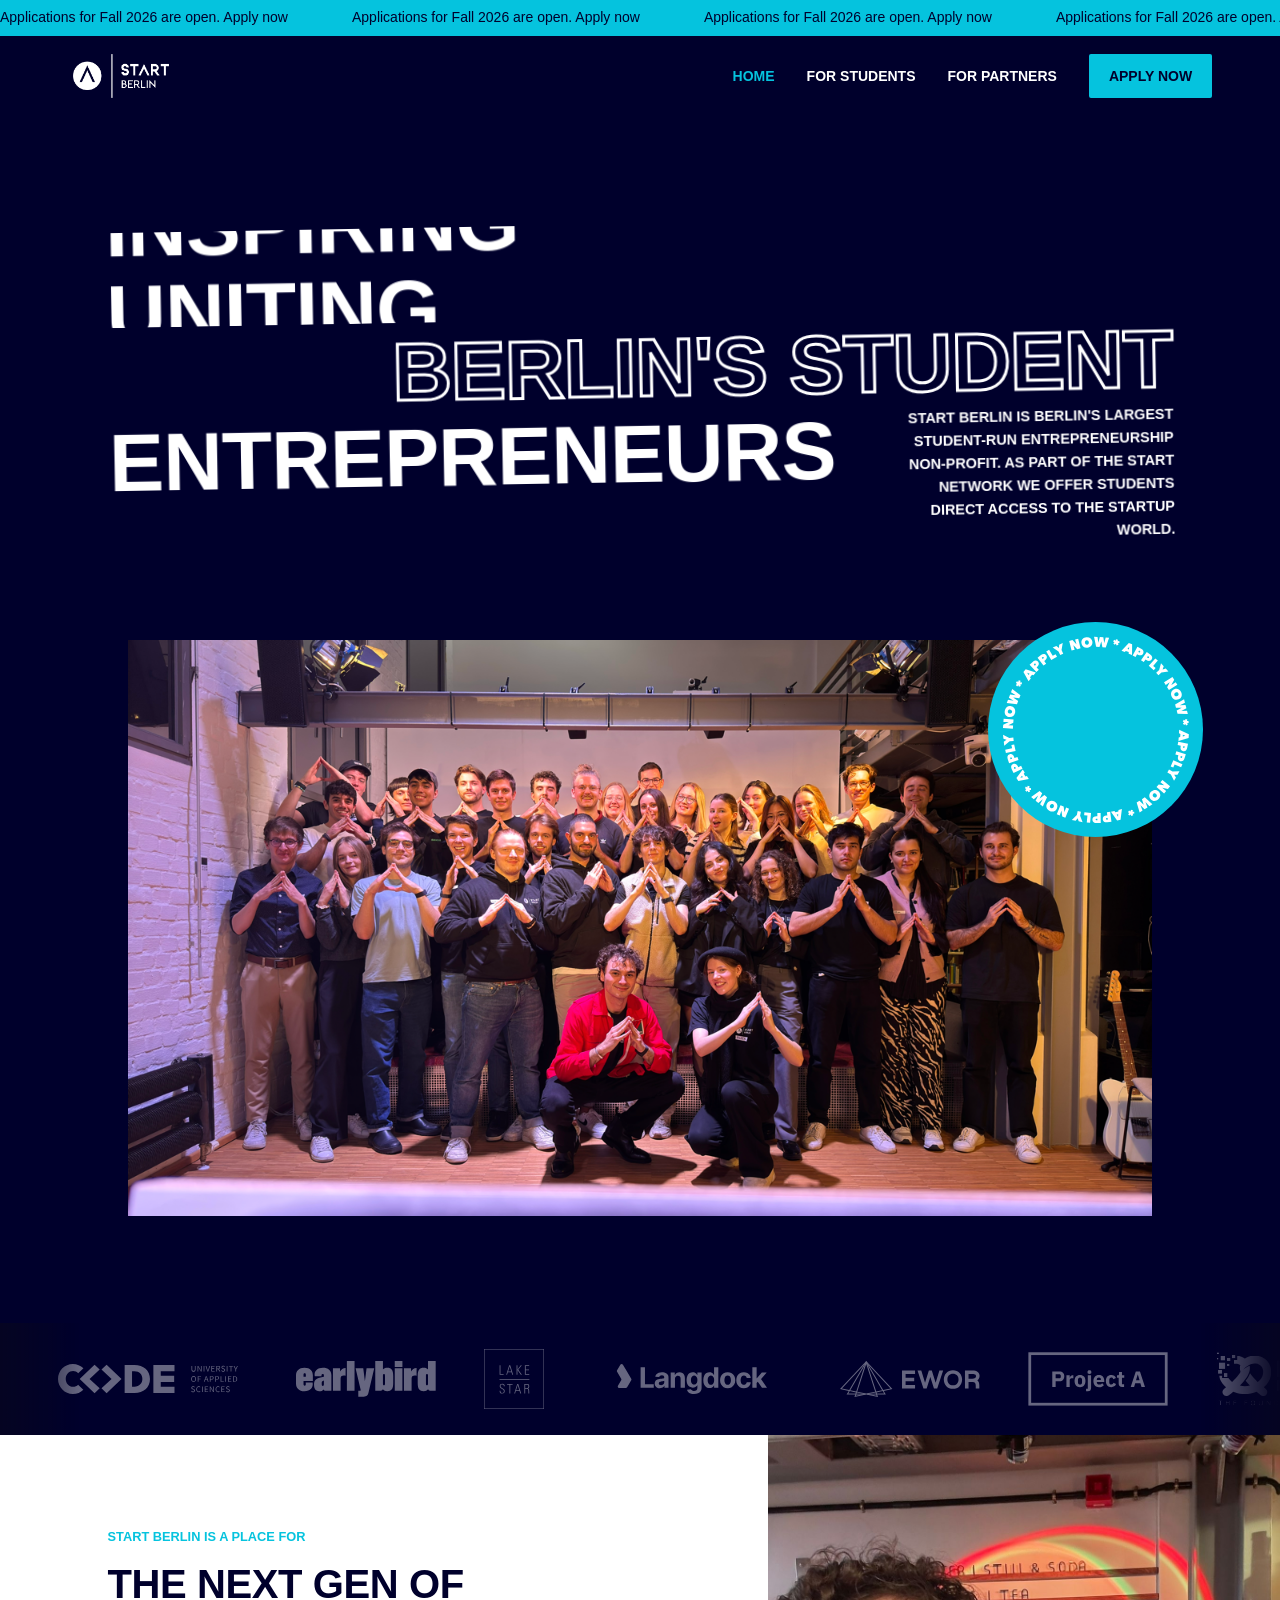
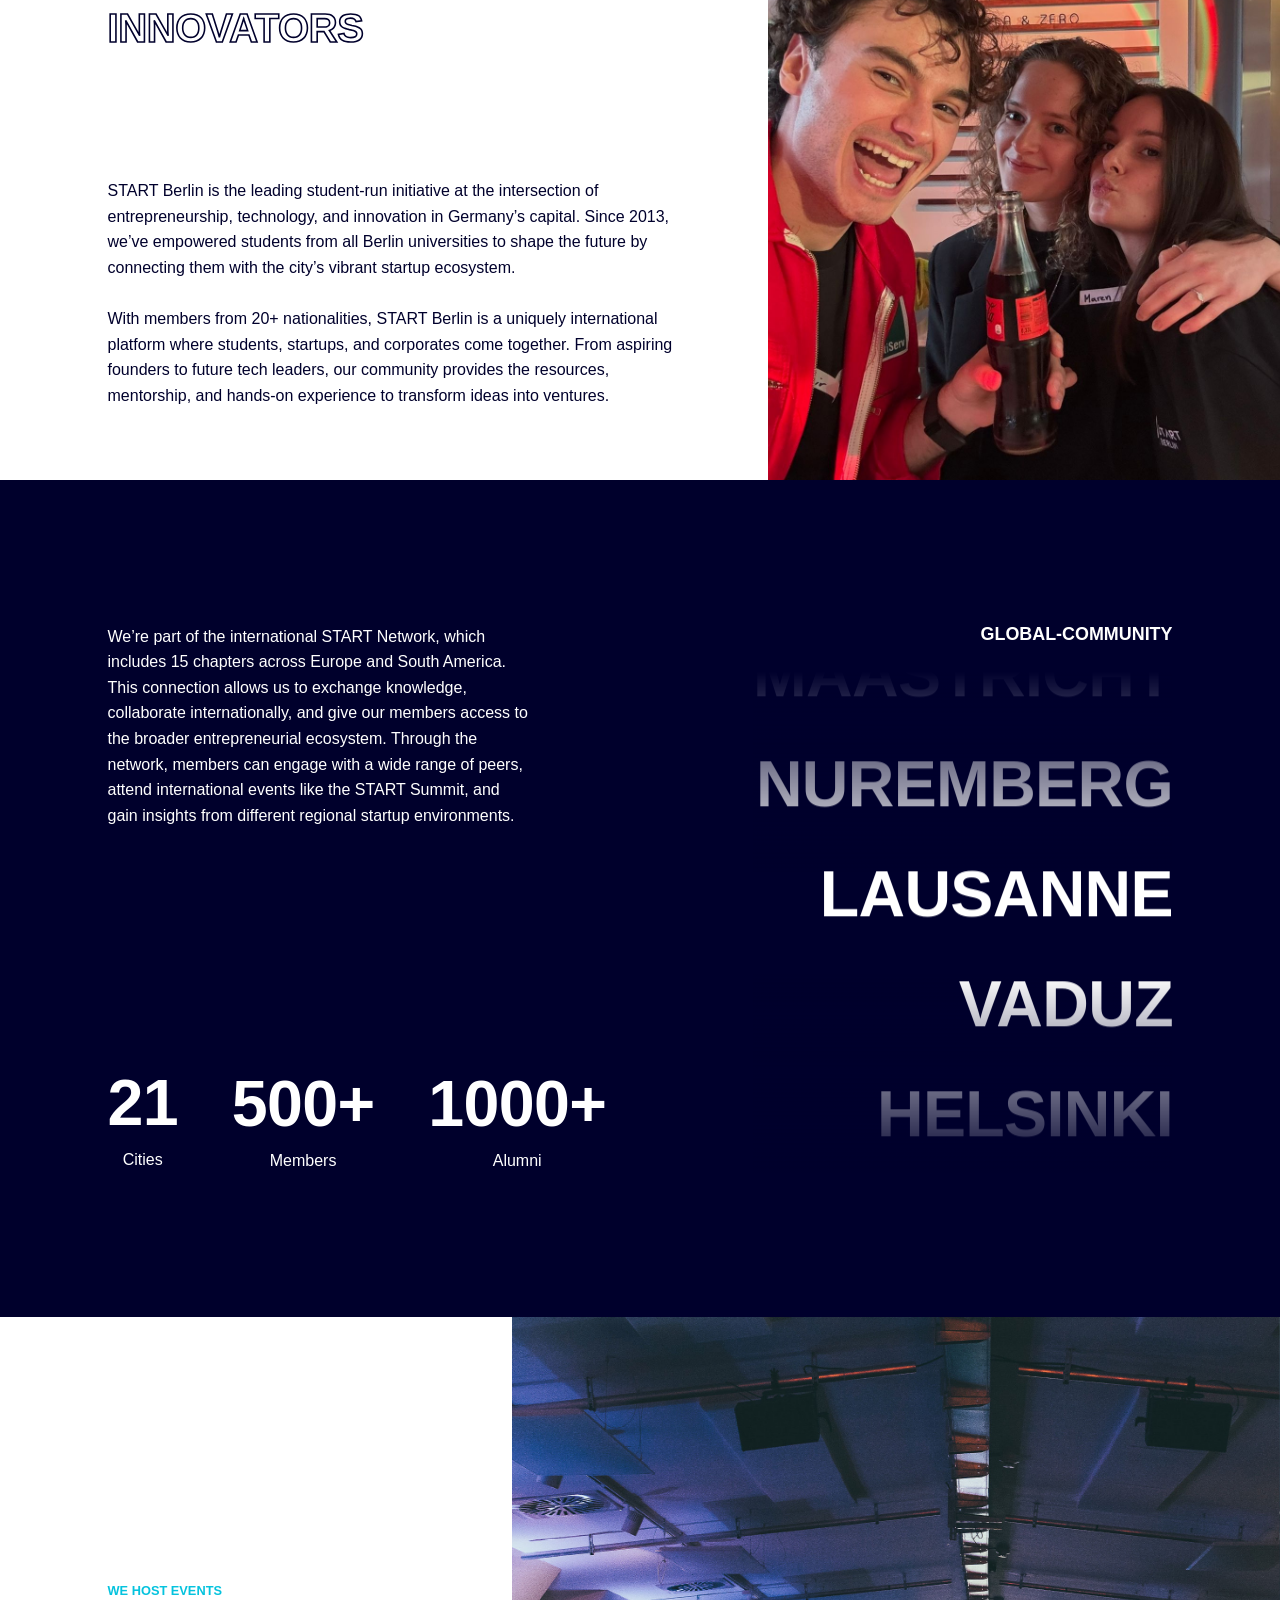
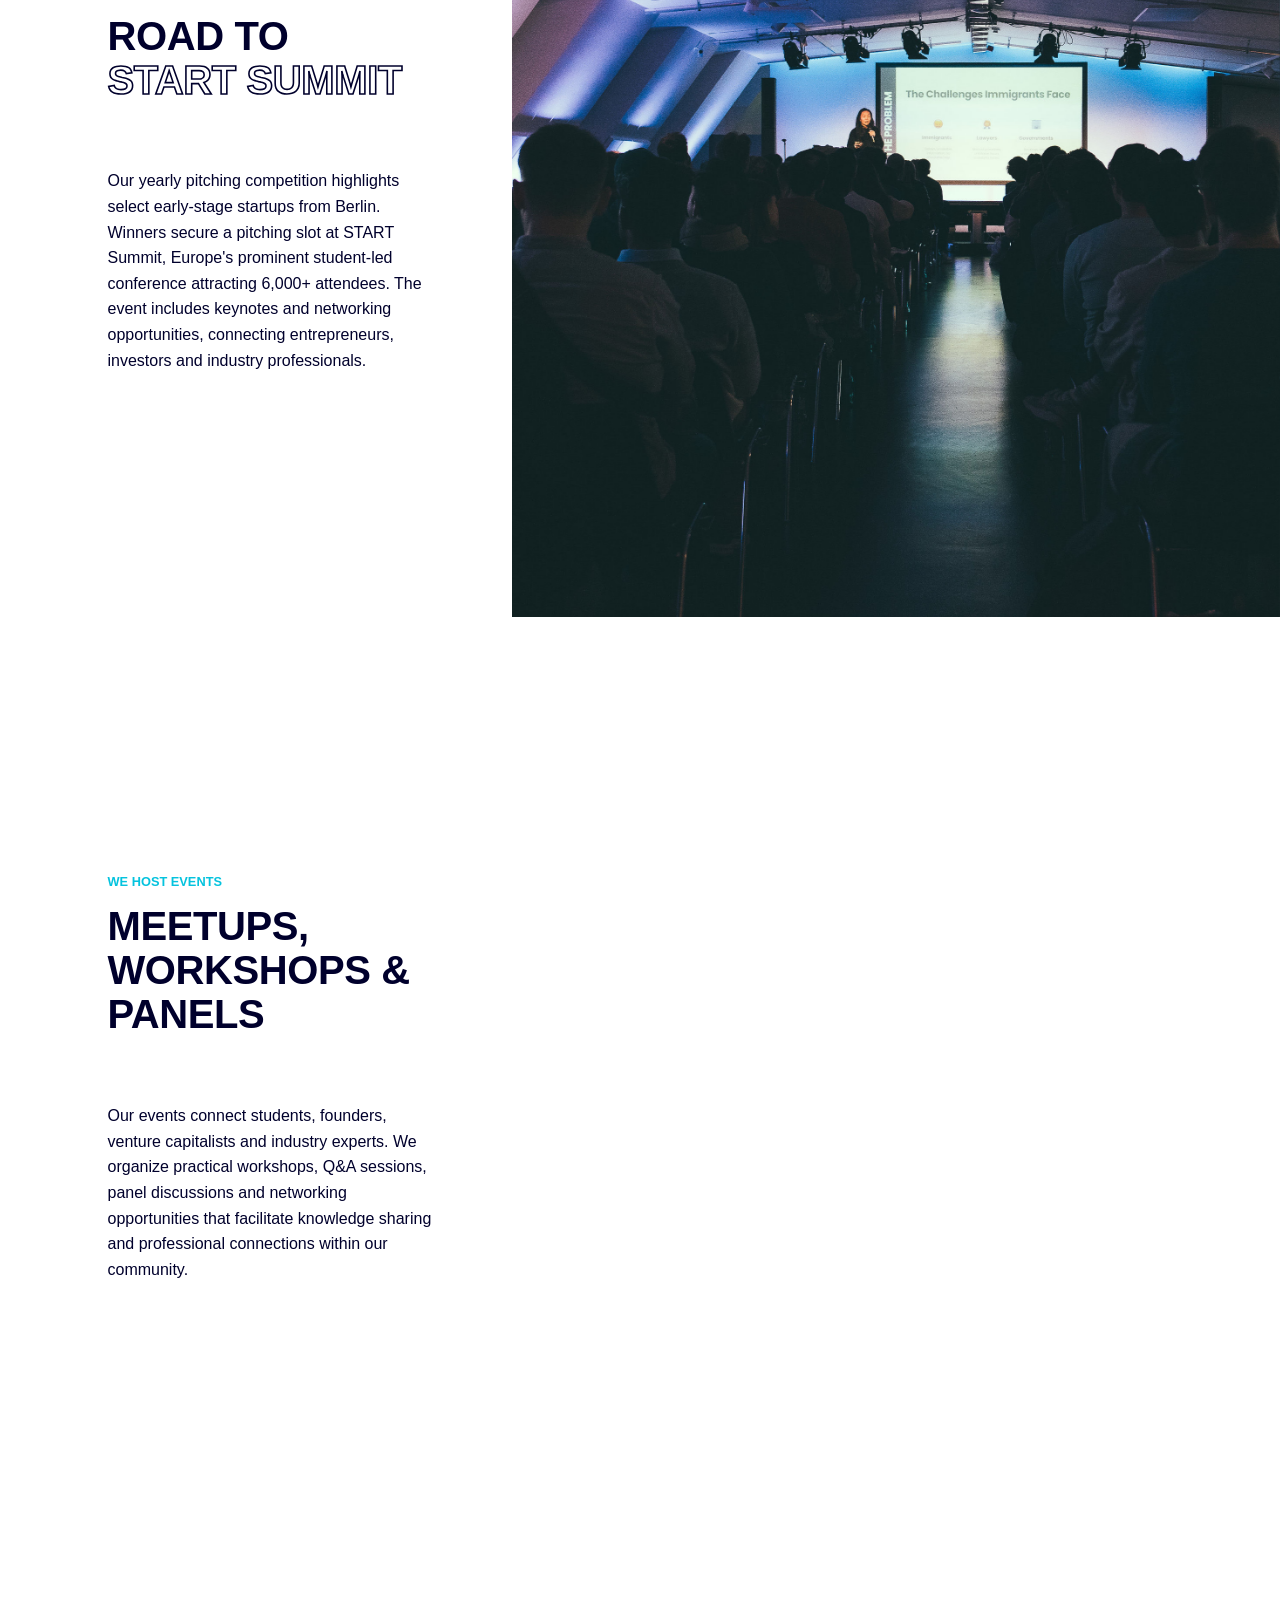
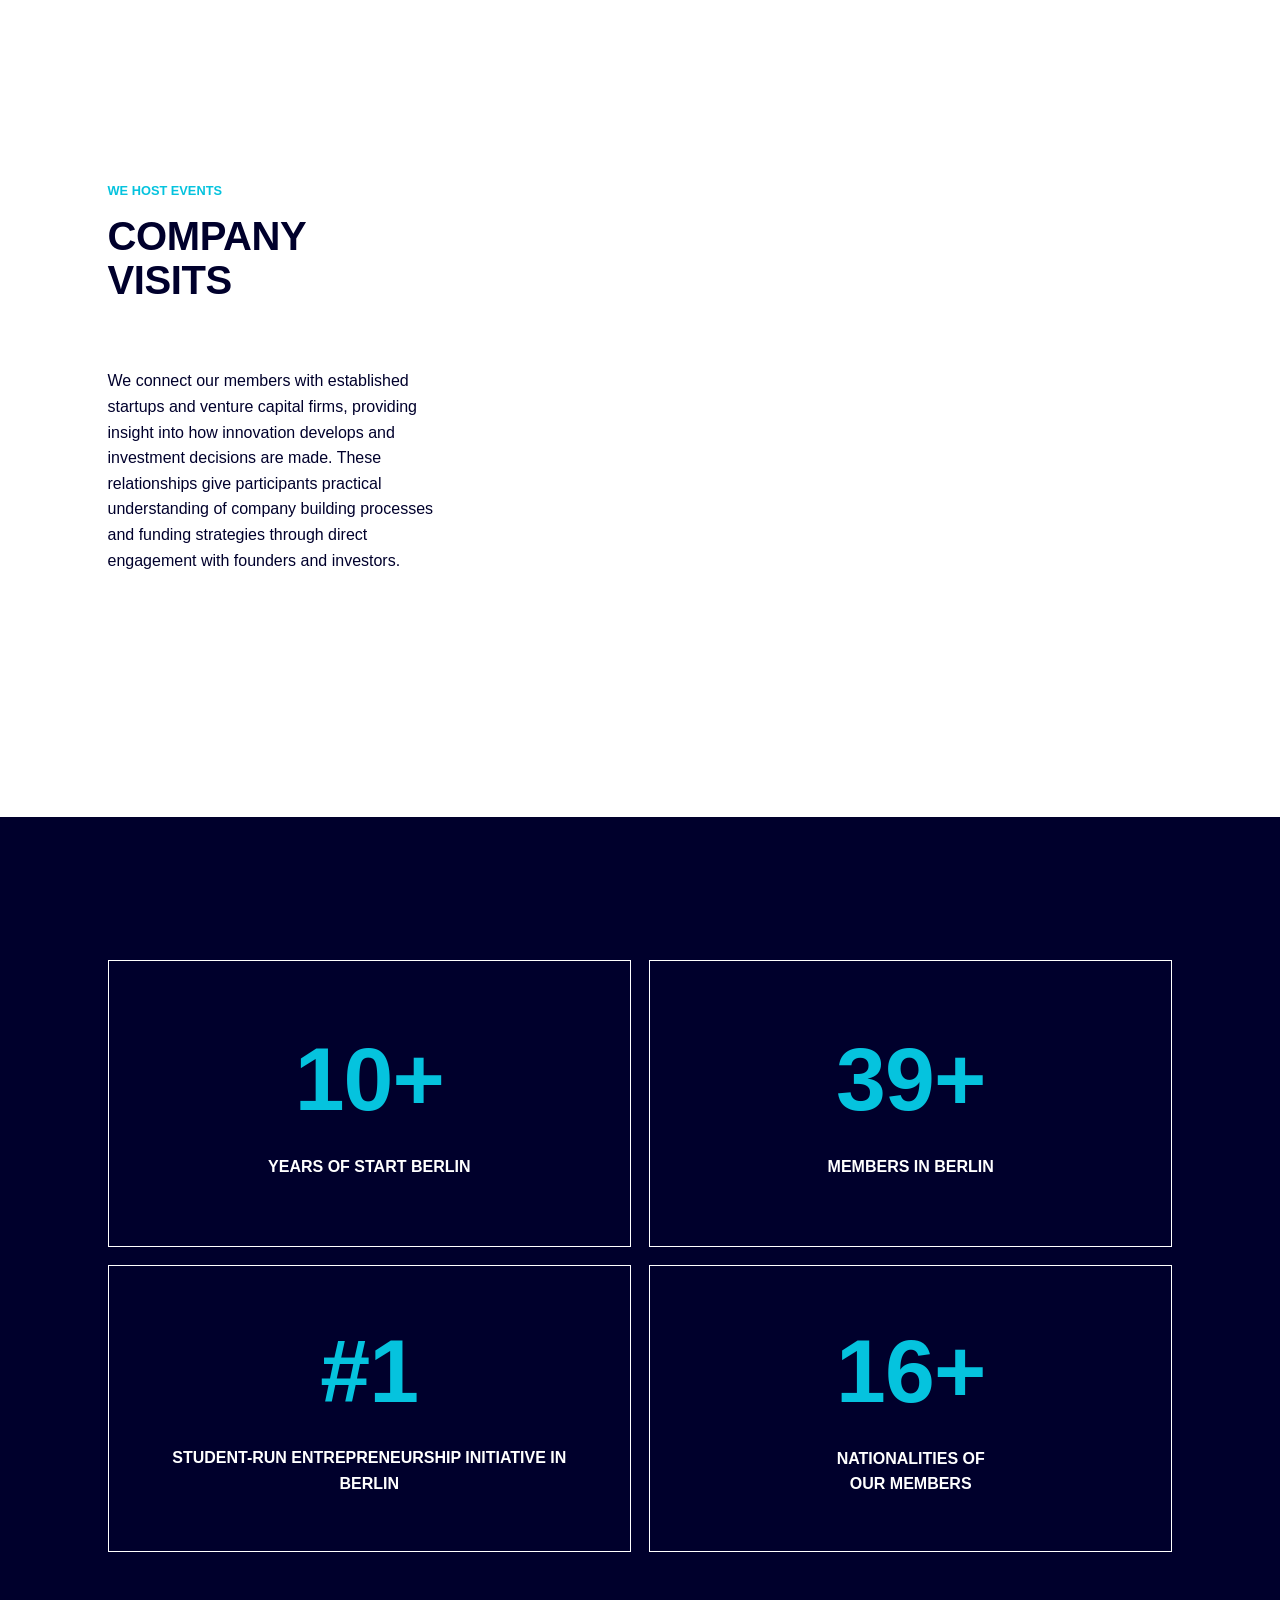
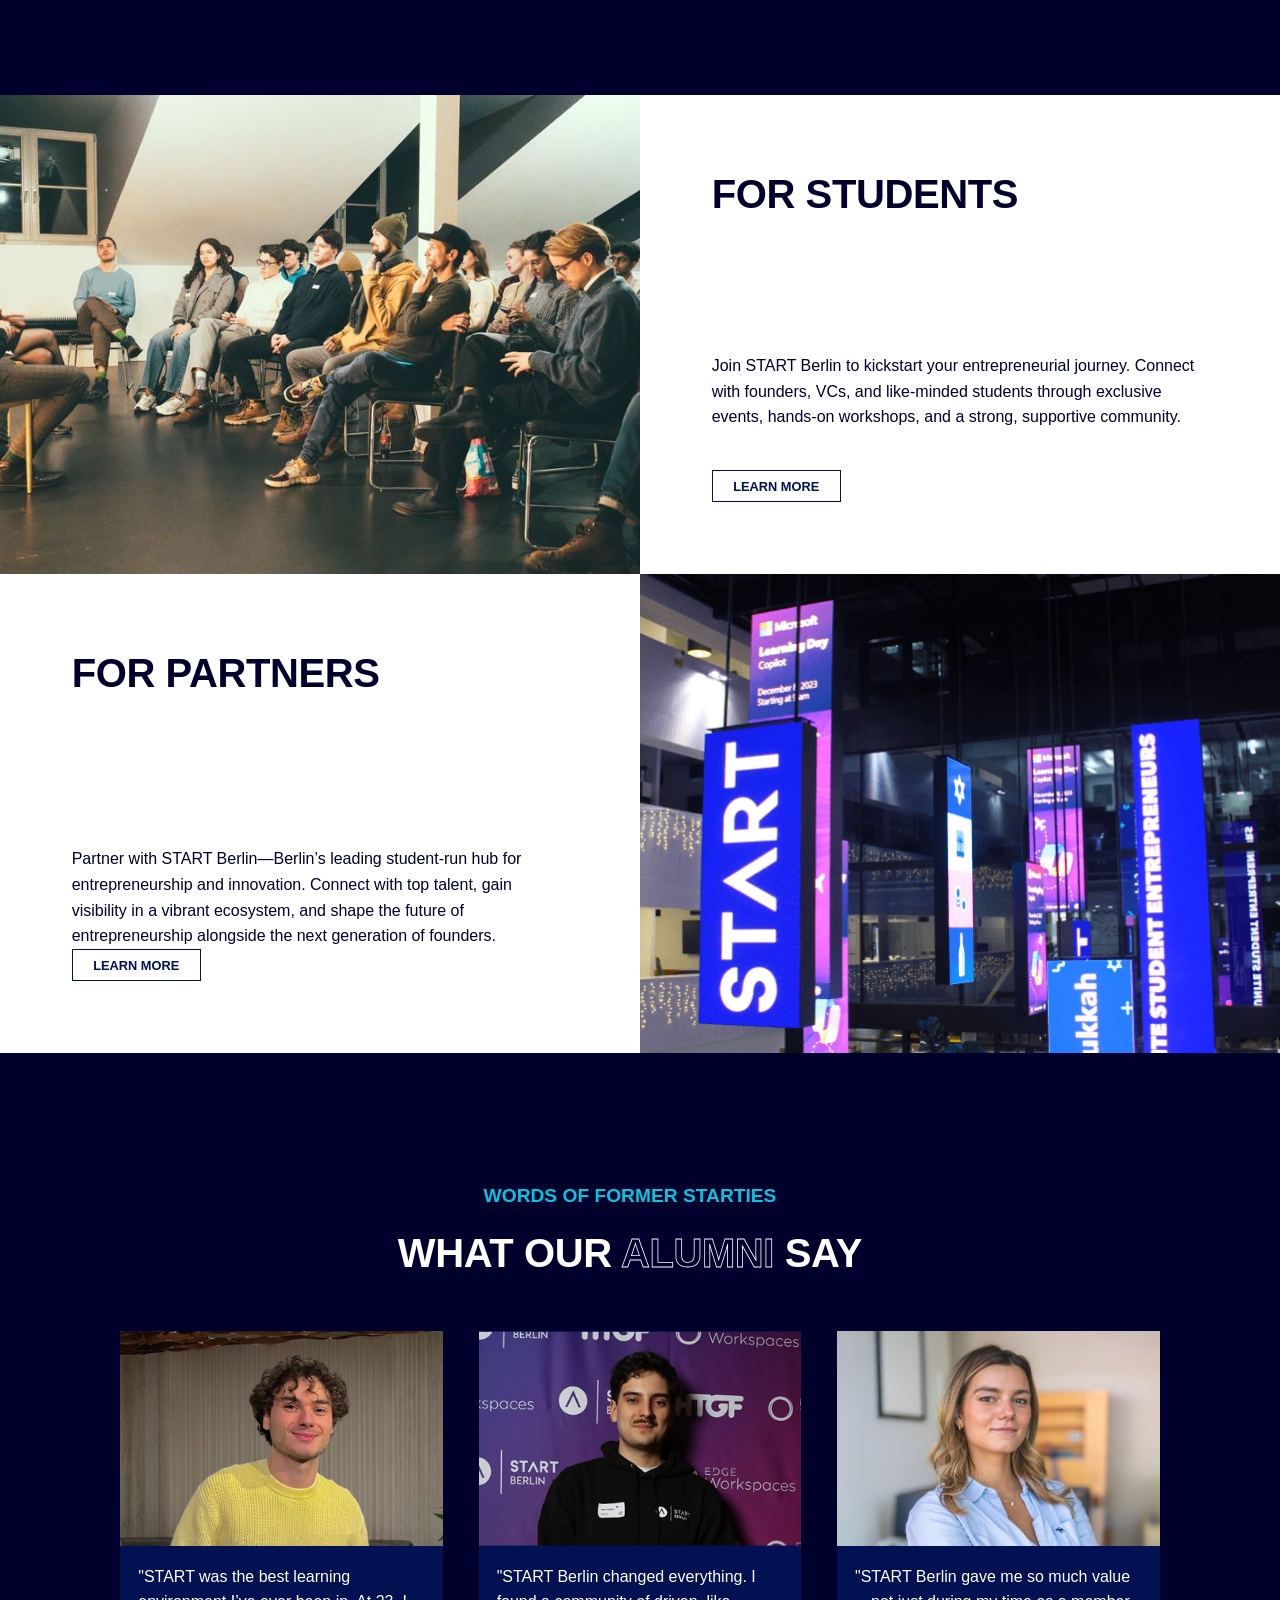
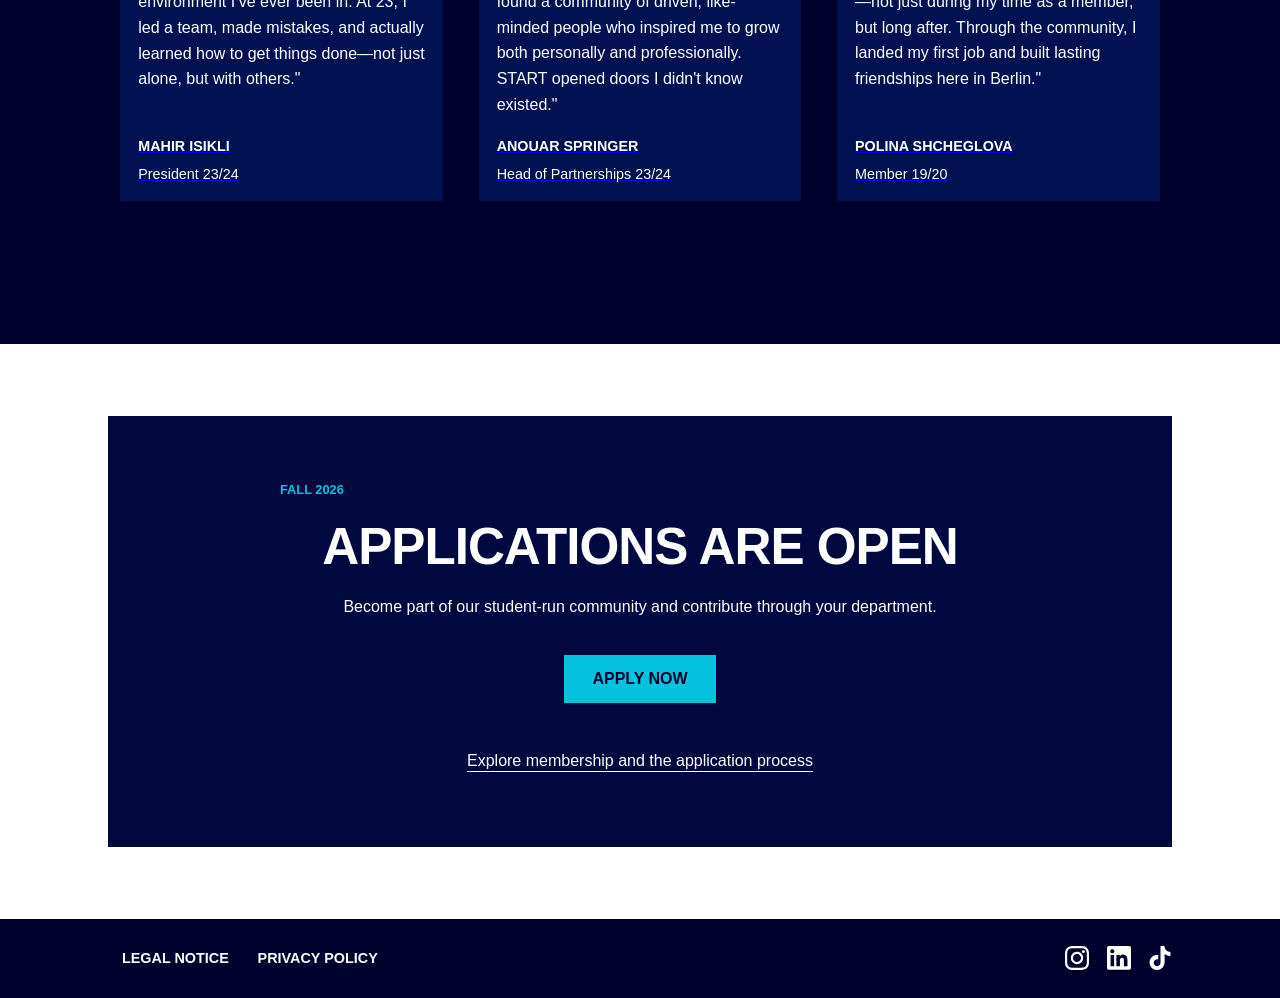
==== commit ae801099: "Hide public Luma events sections without removing code" ====
--- a/index.html
+++ b/index.html
@@ -16,8 +16,8 @@
         person_profiles: 'always', // or 'always' to create profiles for anonymous users as well
     })
 </script><script async="" src="js/embed.js"></script><link href="css/recruiting.css?v=20261005" rel="stylesheet" type="text/css"/><script src="js/navigation.js?v=20261005" defer></script><link href="css/public-events.css?v=20261009" rel="stylesheet" type="text/css"/>
-<script src="js/public-events.js?v=20261009" defer></script>
-</head><body class="body"><a class="recruitment-skip" href="#main-content">Skip to content</a><header class="site-header" data-menu-open="false"><a class="site-announcement" href="join-start-berlin.html" aria-label="Applications for Fall 2026 are open. Apply now"><div class="site-announcement-track" aria-hidden="true"><div class="site-announcement-group"><span>Applications for Fall 2026 are open. Apply now</span><span>Applications for Fall 2026 are open. Apply now</span><span>Applications for Fall 2026 are open. Apply now</span><span>Applications for Fall 2026 are open. Apply now</span></div><div class="site-announcement-group"><span>Applications for Fall 2026 are open. Apply now</span><span>Applications for Fall 2026 are open. Apply now</span><span>Applications for Fall 2026 are open. Apply now</span><span>Applications for Fall 2026 are open. Apply now</span></div></div><span class="site-announcement-static" aria-hidden="true">Applications are open · Apply now</span></a><div class="site-header-main"><a class="site-brand" href="index.html" aria-label="START Berlin homepage"><img src="images/68222c71dec791a815e98d60_START_berlin_white.png" alt="" width="106" height="44" loading="eager"/></a><button class="site-menu-toggle" type="button" aria-label="Open navigation" aria-expanded="false" aria-controls="site-navigation"><span></span><span></span></button><nav class="site-navigation" id="site-navigation" aria-label="Main navigation"><a href="index.html" aria-current="page">Home</a><a href="for-students.html">For students</a><a href="for-partners.html">For partners</a><a class="site-apply" href="join-start-berlin.html">Apply now</a></nav></div></header><section class="hero-wrapper"><div class="hero-content test"><div class="hero-content-wrapper test"><div class="headline-wrapper test"><div class="h1-effect-wrapper"><div class="h1-effect-box"><h1 id="main-content" tabindex="-1" class="h1 test">connecting</h1><h1 class="h1 test">creating</h1><h1 class="h1 test">empowering</h1><h1 class="h1 test">inspiring</h1><h1 class="h1 test">uniting</h1><h1 class="h1 test" data-w-id="23a984af-13f7-c7a8-26bb-f8b968b9498d" style="opacity:0">connecting</h1></div></div><h1 class="h1 test color" data-w-id="23a984af-13f7-c7a8-26bb-f8b968b9498f" style="opacity:0">BERLIN'S Student</h1><div class="test-div"><h1 class="h1 test" data-w-id="23a984af-13f7-c7a8-26bb-f8b968b94992" style="opacity:0">entrepreneurs</h1><p class="s2 hero test" data-w-id="23a984af-13f7-c7a8-26bb-f8b968b94994" style="opacity:0">START Berlin is Berlin's largest student-run entrepreneurship non-profit. As part of the START Network we offer students direct access to the startup world.</p></div></div></div><div class="test-video-wrapper"><img alt="" class="image-15" loading="eager" sizes="(max-width: 1280px) 100vw, 1280px" src="images/68222c71dec791a815e98d5f_IMG_9516_Large.png" srcset="images/68222c71dec791a815e98d5f_IMG_9516%2520Large-p-500.png 500w, images/68222c71dec791a815e98d5f_IMG_9516%2520Large-p-800.png 800w, images/68222c71dec791a815e98d5f_IMG_9516%2520Large-p-1080.png 1080w, images/68222c71dec791a815e98d5f_IMG_9516_Large.png 1280w"/><a class="circle-cta home-apply-cta" data-w-id="23a984af-13f7-c7a8-26bb-f8b968b94999" style="opacity:0" href="https://apply.start-berlin.com" aria-label="Apply now to START Berlin"><div class="hero-cta-text-animation" aria-hidden="true"></div></a></div></div></section><div class="logos-content home-partner-logos"><div class="logos-container"><div class="logos-row"><img alt="CODE University of Applied Sciences" class="partner-logo large" loading="eager" src="images/code-logo-new.svg"/><img alt="" class="partner-logo" loading="eager" src="images/68222c71dec791a815e98d7d_earlybird.svg"/><img alt="" class="partner-logo small" loading="eager" src="images/68222c71dec791a815e98d85_lakestar.svg"/><img alt="" class="partner-logo large" loading="eager" src="images/68222c71dec791a815e98d74_langdock.svg"/><img alt="" class="partner-logo" loading="eager" src="images/68222c71dec791a815e98d77_ewor.svg"/><img alt="" class="partner-logo" loading="eager" src="images/68222c71dec791a815e98d80_project-a.svg"/><img alt="" class="partner-logo" loading="eager" src="images/68222c71dec791a815e98d72_bits-and-pretzels.svg"/><img alt="" class="partner-logo" loading="eager" src="images/68222c71dec791a815e98d79_lanch.svg"/></div><div class="logos-row"><img alt="" class="partner-logo" loading="eager" sizes="(max-width: 4001px) 100vw, 4001px" src="images/68222c71dec791a815e98d84_antler.png" srcset="images/68222c71dec791a815e98d84_antler-p-500.png 500w, images/68222c71dec791a815e98d84_antler-p-800.png 800w, images/68222c71dec791a815e98d84_antler-p-1080.png 1080w, images/68222c71dec791a815e98d84_antler-p-1600.png 1600w, images/68222c71dec791a815e98d84_antler-p-2000.png 2000w, images/68222c71dec791a815e98d84_antler-p-2600.png 2600w, images/68222c71dec791a815e98d84_antler-p-3200.png 3200w, images/68222c71dec791a815e98d84_antler.png 4001w"/><img alt="" class="partner-logo small" loading="eager" src="images/68222c71dec791a815e98d83_hu.png"/><img alt="" class="partner-logo medium" loading="eager" src="images/68222c71dec791a815e98d73_rows.svg"/><img alt="" class="partner-logo medium" loading="eager" src="images/68222c71dec791a815e98d7c_velsa.svg"/><img alt="" class="partner-logo medium" loading="eager" src="images/68222c71dec791a815e98d81_sap.png"/><img alt="" class="partner-logo medium" loading="eager" sizes="(max-width: 687px) 100vw, 687px" src="images/68222c71dec791a815e98d76_fomo.png" srcset="images/68222c71dec791a815e98d76_fomo-p-500.png 500w, images/68222c71dec791a815e98d76_fomo.png 687w"/><img alt="" class="partner-logo large" loading="eager" src="images/68222c71dec791a815e98d82_st-gallen.svg"/></div><div class="logos-row"><img alt="" class="partner-logo" loading="eager" src="images/68222c71dec791a815e98d7e_atlantic-labs.svg"/><img alt="" class="partner-logo" loading="eager" src="images/68222c71dec791a815e98d7f_ey.svg"/><img alt="" class="partner-logo" loading="eager" src="images/68222c71dec791a815e98d78_koro.svg"/><img alt="" class="partner-logo" loading="eager" sizes="(max-width: 533px) 100vw, 533px" src="images/68222c71dec791a815e98d75_edge-workspaces.png" srcset="images/68222c71dec791a815e98d75_edge-workspaces-p-500.png 500w, images/68222c71dec791a815e98d75_edge-workspaces.png 533w"/><img alt="" class="partner-logo" loading="eager" src="images/68222c71dec791a815e98d71_lexmea.svg"/><img alt="" class="partner-logo" loading="eager" src="images/68222c71dec791a815e98d7b_handpicked.svg"/><img alt="" class="partner-logo" loading="eager" src="images/68222c71dec791a815e98d7a_flaschenpost.svg"/></div><div class="logos-row" aria-hidden="true"><img alt="CODE University of Applied Sciences" class="partner-logo large" loading="eager" src="images/code-logo-new.svg"/><img alt="" class="partner-logo" loading="eager" src="images/68222c71dec791a815e98d7d_earlybird.svg"/><img alt="" class="partner-logo small" loading="eager" src="images/68222c71dec791a815e98d85_lakestar.svg"/><img alt="" class="partner-logo large" loading="eager" src="images/68222c71dec791a815e98d74_langdock.svg"/><img alt="" class="partner-logo" loading="eager" src="images/68222c71dec791a815e98d77_ewor.svg"/><img alt="" class="partner-logo" loading="eager" src="images/68222c71dec791a815e98d80_project-a.svg"/><img alt="" class="partner-logo" loading="eager" src="images/68222c71dec791a815e98d72_bits-and-pretzels.svg"/><img alt="" class="partner-logo" loading="eager" src="images/68222c71dec791a815e98d79_lanch.svg"/></div><div class="logos-row" aria-hidden="true"><img alt="" class="partner-logo" loading="eager" sizes="(max-width: 4001px) 100vw, 4001px" src="images/68222c71dec791a815e98d84_antler.png" srcset="images/68222c71dec791a815e98d84_antler-p-500.png 500w, images/68222c71dec791a815e98d84_antler-p-800.png 800w, images/68222c71dec791a815e98d84_antler-p-1080.png 1080w, images/68222c71dec791a815e98d84_antler-p-1600.png 1600w, images/68222c71dec791a815e98d84_antler-p-2000.png 2000w, images/68222c71dec791a815e98d84_antler-p-2600.png 2600w, images/68222c71dec791a815e98d84_antler-p-3200.png 3200w, images/68222c71dec791a815e98d84_antler.png 4001w"/><img alt="" class="partner-logo small" loading="eager" src="images/68222c71dec791a815e98d83_hu.png"/><img alt="" class="partner-logo medium" loading="eager" src="images/68222c71dec791a815e98d73_rows.svg"/><img alt="" class="partner-logo medium" loading="eager" src="images/68222c71dec791a815e98d7c_velsa.svg"/><img alt="" class="partner-logo medium" loading="eager" src="images/68222c71dec791a815e98d81_sap.png"/><img alt="" class="partner-logo medium" loading="eager" sizes="(max-width: 687px) 100vw, 687px" src="images/68222c71dec791a815e98d76_fomo.png" srcset="images/68222c71dec791a815e98d76_fomo-p-500.png 500w, images/68222c71dec791a815e98d76_fomo.png 687w"/><img alt="" class="partner-logo large" loading="eager" src="images/68222c71dec791a815e98d82_st-gallen.svg"/></div><div class="logos-row" aria-hidden="true"><img alt="" class="partner-logo" loading="eager" src="images/68222c71dec791a815e98d7e_atlantic-labs.svg"/><img alt="" class="partner-logo" loading="eager" src="images/68222c71dec791a815e98d7f_ey.svg"/><img alt="" class="partner-logo" loading="eager" src="images/68222c71dec791a815e98d78_koro.svg"/><img alt="" class="partner-logo" loading="eager" sizes="(max-width: 533px) 100vw, 533px" src="images/68222c71dec791a815e98d75_edge-workspaces.png" srcset="images/68222c71dec791a815e98d75_edge-workspaces-p-500.png 500w, images/68222c71dec791a815e98d75_edge-workspaces.png 533w"/><img alt="" class="partner-logo" loading="eager" src="images/68222c71dec791a815e98d71_lexmea.svg"/><img alt="" class="partner-logo" loading="eager" src="images/68222c71dec791a815e98d7b_handpicked.svg"/><img alt="" class="partner-logo" loading="eager" src="images/68222c71dec791a815e98d7a_flaschenpost.svg"/></div></div><div class="logos-gradient is-inverted"></div><div class="logos-gradient"></div></div><section class="section-box-about"><div class="box-content-large"><div class="about-content-wrapper"><div class="s2-h2-wrapper"><div class="s2 color">start BERLIN is a place for</div><h2 class="h2">the next gen of <span class="span-outline dark">innovators</span></h2></div><div class="p1-cta-wrapper"><div class="p1-textlink-wrapper"><p class="p1"><strong class="bold-text-2">START Berlin is the leading student-run initiative at the intersection of entrepreneurship, technology, and innovation in Germany’s capital. Since 2013, we’ve empowered students from all Berlin universities to shape the future by connecting them with the city’s vibrant startup ecosystem. <br/><br/>With members from 20+ nationalities, START Berlin is a uniquely international platform where students, startups, and corporates come together. From aspiring founders to future tech leaders, our community provides the resources, mentorship, and hands-on experience to transform ideas into ventures.</strong></p></div></div></div></div><div class="box-img-small about-img"><img alt="" class="about-img" loading="lazy" sizes="(max-width: 1916px) 100vw, 1916px" src="images/68222c71dec791a815e98d69_IMG_9223.JPEG" srcset="images/68222c71dec791a815e98d69_IMG_9223-p-500.jpeg 500w, images/68222c71dec791a815e98d69_IMG_9223-p-800.jpeg 800w, images/68222c71dec791a815e98d69_IMG_9223-p-1080.jpeg 1080w, images/68222c71dec791a815e98d69_IMG_9223-p-1600.jpeg 1600w, images/68222c71dec791a815e98d69_IMG_9223.JPEG 1916w"/></div></section><section class="public-events" id="events" aria-labelledby="public-events-title" tabindex="-1" data-public-events>
+<script src="js/public-events.js?v=20261022" defer></script>
+</head><body class="body"><a class="recruitment-skip" href="#main-content">Skip to content</a><header class="site-header" data-menu-open="false"><a class="site-announcement" href="join-start-berlin.html" aria-label="Applications for Fall 2026 are open. Apply now"><div class="site-announcement-track" aria-hidden="true"><div class="site-announcement-group"><span>Applications for Fall 2026 are open. Apply now</span><span>Applications for Fall 2026 are open. Apply now</span><span>Applications for Fall 2026 are open. Apply now</span><span>Applications for Fall 2026 are open. Apply now</span></div><div class="site-announcement-group"><span>Applications for Fall 2026 are open. Apply now</span><span>Applications for Fall 2026 are open. Apply now</span><span>Applications for Fall 2026 are open. Apply now</span><span>Applications for Fall 2026 are open. Apply now</span></div></div><span class="site-announcement-static" aria-hidden="true">Applications are open · Apply now</span></a><div class="site-header-main"><a class="site-brand" href="index.html" aria-label="START Berlin homepage"><img src="images/68222c71dec791a815e98d60_START_berlin_white.png" alt="" width="106" height="44" loading="eager"/></a><button class="site-menu-toggle" type="button" aria-label="Open navigation" aria-expanded="false" aria-controls="site-navigation"><span></span><span></span></button><nav class="site-navigation" id="site-navigation" aria-label="Main navigation"><a href="index.html" aria-current="page">Home</a><a href="for-students.html">For students</a><a href="for-partners.html">For partners</a><a class="site-apply" href="join-start-berlin.html">Apply now</a></nav></div></header><section class="hero-wrapper"><div class="hero-content test"><div class="hero-content-wrapper test"><div class="headline-wrapper test"><div class="h1-effect-wrapper"><div class="h1-effect-box"><h1 id="main-content" tabindex="-1" class="h1 test">connecting</h1><h1 class="h1 test">creating</h1><h1 class="h1 test">empowering</h1><h1 class="h1 test">inspiring</h1><h1 class="h1 test">uniting</h1><h1 class="h1 test" data-w-id="23a984af-13f7-c7a8-26bb-f8b968b9498d" style="opacity:0">connecting</h1></div></div><h1 class="h1 test color" data-w-id="23a984af-13f7-c7a8-26bb-f8b968b9498f" style="opacity:0">BERLIN'S Student</h1><div class="test-div"><h1 class="h1 test" data-w-id="23a984af-13f7-c7a8-26bb-f8b968b94992" style="opacity:0">entrepreneurs</h1><p class="s2 hero test" data-w-id="23a984af-13f7-c7a8-26bb-f8b968b94994" style="opacity:0">START Berlin is Berlin's largest student-run entrepreneurship non-profit. As part of the START Network we offer students direct access to the startup world.</p></div></div></div><div class="test-video-wrapper"><img alt="" class="image-15" loading="eager" sizes="(max-width: 1280px) 100vw, 1280px" src="images/68222c71dec791a815e98d5f_IMG_9516_Large.png" srcset="images/68222c71dec791a815e98d5f_IMG_9516%2520Large-p-500.png 500w, images/68222c71dec791a815e98d5f_IMG_9516%2520Large-p-800.png 800w, images/68222c71dec791a815e98d5f_IMG_9516%2520Large-p-1080.png 1080w, images/68222c71dec791a815e98d5f_IMG_9516_Large.png 1280w"/><a class="circle-cta home-apply-cta" data-w-id="23a984af-13f7-c7a8-26bb-f8b968b94999" style="opacity:0" href="https://apply.start-berlin.com" aria-label="Apply now to START Berlin"><div class="hero-cta-text-animation" aria-hidden="true"></div></a></div></div></section><div class="logos-content home-partner-logos"><div class="logos-container"><div class="logos-row"><img alt="CODE University of Applied Sciences" class="partner-logo large" loading="eager" src="images/code-logo-new.svg"/><img alt="" class="partner-logo" loading="eager" src="images/68222c71dec791a815e98d7d_earlybird.svg"/><img alt="" class="partner-logo small" loading="eager" src="images/68222c71dec791a815e98d85_lakestar.svg"/><img alt="" class="partner-logo large" loading="eager" src="images/68222c71dec791a815e98d74_langdock.svg"/><img alt="" class="partner-logo" loading="eager" src="images/68222c71dec791a815e98d77_ewor.svg"/><img alt="" class="partner-logo" loading="eager" src="images/68222c71dec791a815e98d80_project-a.svg"/><img alt="" class="partner-logo" loading="eager" src="images/68222c71dec791a815e98d72_bits-and-pretzels.svg"/><img alt="" class="partner-logo" loading="eager" src="images/68222c71dec791a815e98d79_lanch.svg"/></div><div class="logos-row"><img alt="" class="partner-logo" loading="eager" sizes="(max-width: 4001px) 100vw, 4001px" src="images/68222c71dec791a815e98d84_antler.png" srcset="images/68222c71dec791a815e98d84_antler-p-500.png 500w, images/68222c71dec791a815e98d84_antler-p-800.png 800w, images/68222c71dec791a815e98d84_antler-p-1080.png 1080w, images/68222c71dec791a815e98d84_antler-p-1600.png 1600w, images/68222c71dec791a815e98d84_antler-p-2000.png 2000w, images/68222c71dec791a815e98d84_antler-p-2600.png 2600w, images/68222c71dec791a815e98d84_antler-p-3200.png 3200w, images/68222c71dec791a815e98d84_antler.png 4001w"/><img alt="" class="partner-logo small" loading="eager" src="images/68222c71dec791a815e98d83_hu.png"/><img alt="" class="partner-logo medium" loading="eager" src="images/68222c71dec791a815e98d73_rows.svg"/><img alt="" class="partner-logo medium" loading="eager" src="images/68222c71dec791a815e98d7c_velsa.svg"/><img alt="" class="partner-logo medium" loading="eager" src="images/68222c71dec791a815e98d81_sap.png"/><img alt="" class="partner-logo medium" loading="eager" sizes="(max-width: 687px) 100vw, 687px" src="images/68222c71dec791a815e98d76_fomo.png" srcset="images/68222c71dec791a815e98d76_fomo-p-500.png 500w, images/68222c71dec791a815e98d76_fomo.png 687w"/><img alt="" class="partner-logo large" loading="eager" src="images/68222c71dec791a815e98d82_st-gallen.svg"/></div><div class="logos-row"><img alt="" class="partner-logo" loading="eager" src="images/68222c71dec791a815e98d7e_atlantic-labs.svg"/><img alt="" class="partner-logo" loading="eager" src="images/68222c71dec791a815e98d7f_ey.svg"/><img alt="" class="partner-logo" loading="eager" src="images/68222c71dec791a815e98d78_koro.svg"/><img alt="" class="partner-logo" loading="eager" sizes="(max-width: 533px) 100vw, 533px" src="images/68222c71dec791a815e98d75_edge-workspaces.png" srcset="images/68222c71dec791a815e98d75_edge-workspaces-p-500.png 500w, images/68222c71dec791a815e98d75_edge-workspaces.png 533w"/><img alt="" class="partner-logo" loading="eager" src="images/68222c71dec791a815e98d71_lexmea.svg"/><img alt="" class="partner-logo" loading="eager" src="images/68222c71dec791a815e98d7b_handpicked.svg"/><img alt="" class="partner-logo" loading="eager" src="images/68222c71dec791a815e98d7a_flaschenpost.svg"/></div><div class="logos-row" aria-hidden="true"><img alt="CODE University of Applied Sciences" class="partner-logo large" loading="eager" src="images/code-logo-new.svg"/><img alt="" class="partner-logo" loading="eager" src="images/68222c71dec791a815e98d7d_earlybird.svg"/><img alt="" class="partner-logo small" loading="eager" src="images/68222c71dec791a815e98d85_lakestar.svg"/><img alt="" class="partner-logo large" loading="eager" src="images/68222c71dec791a815e98d74_langdock.svg"/><img alt="" class="partner-logo" loading="eager" src="images/68222c71dec791a815e98d77_ewor.svg"/><img alt="" class="partner-logo" loading="eager" src="images/68222c71dec791a815e98d80_project-a.svg"/><img alt="" class="partner-logo" loading="eager" src="images/68222c71dec791a815e98d72_bits-and-pretzels.svg"/><img alt="" class="partner-logo" loading="eager" src="images/68222c71dec791a815e98d79_lanch.svg"/></div><div class="logos-row" aria-hidden="true"><img alt="" class="partner-logo" loading="eager" sizes="(max-width: 4001px) 100vw, 4001px" src="images/68222c71dec791a815e98d84_antler.png" srcset="images/68222c71dec791a815e98d84_antler-p-500.png 500w, images/68222c71dec791a815e98d84_antler-p-800.png 800w, images/68222c71dec791a815e98d84_antler-p-1080.png 1080w, images/68222c71dec791a815e98d84_antler-p-1600.png 1600w, images/68222c71dec791a815e98d84_antler-p-2000.png 2000w, images/68222c71dec791a815e98d84_antler-p-2600.png 2600w, images/68222c71dec791a815e98d84_antler-p-3200.png 3200w, images/68222c71dec791a815e98d84_antler.png 4001w"/><img alt="" class="partner-logo small" loading="eager" src="images/68222c71dec791a815e98d83_hu.png"/><img alt="" class="partner-logo medium" loading="eager" src="images/68222c71dec791a815e98d73_rows.svg"/><img alt="" class="partner-logo medium" loading="eager" src="images/68222c71dec791a815e98d7c_velsa.svg"/><img alt="" class="partner-logo medium" loading="eager" src="images/68222c71dec791a815e98d81_sap.png"/><img alt="" class="partner-logo medium" loading="eager" sizes="(max-width: 687px) 100vw, 687px" src="images/68222c71dec791a815e98d76_fomo.png" srcset="images/68222c71dec791a815e98d76_fomo-p-500.png 500w, images/68222c71dec791a815e98d76_fomo.png 687w"/><img alt="" class="partner-logo large" loading="eager" src="images/68222c71dec791a815e98d82_st-gallen.svg"/></div><div class="logos-row" aria-hidden="true"><img alt="" class="partner-logo" loading="eager" src="images/68222c71dec791a815e98d7e_atlantic-labs.svg"/><img alt="" class="partner-logo" loading="eager" src="images/68222c71dec791a815e98d7f_ey.svg"/><img alt="" class="partner-logo" loading="eager" src="images/68222c71dec791a815e98d78_koro.svg"/><img alt="" class="partner-logo" loading="eager" sizes="(max-width: 533px) 100vw, 533px" src="images/68222c71dec791a815e98d75_edge-workspaces.png" srcset="images/68222c71dec791a815e98d75_edge-workspaces-p-500.png 500w, images/68222c71dec791a815e98d75_edge-workspaces.png 533w"/><img alt="" class="partner-logo" loading="eager" src="images/68222c71dec791a815e98d71_lexmea.svg"/><img alt="" class="partner-logo" loading="eager" src="images/68222c71dec791a815e98d7b_handpicked.svg"/><img alt="" class="partner-logo" loading="eager" src="images/68222c71dec791a815e98d7a_flaschenpost.svg"/></div></div><div class="logos-gradient is-inverted"></div><div class="logos-gradient"></div></div><section class="section-box-about"><div class="box-content-large"><div class="about-content-wrapper"><div class="s2-h2-wrapper"><div class="s2 color">start BERLIN is a place for</div><h2 class="h2">the next gen of <span class="span-outline dark">innovators</span></h2></div><div class="p1-cta-wrapper"><div class="p1-textlink-wrapper"><p class="p1"><strong class="bold-text-2">START Berlin is the leading student-run initiative at the intersection of entrepreneurship, technology, and innovation in Germany’s capital. Since 2013, we’ve empowered students from all Berlin universities to shape the future by connecting them with the city’s vibrant startup ecosystem. <br/><br/>With members from 20+ nationalities, START Berlin is a uniquely international platform where students, startups, and corporates come together. From aspiring founders to future tech leaders, our community provides the resources, mentorship, and hands-on experience to transform ideas into ventures.</strong></p></div></div></div></div><div class="box-img-small about-img"><img alt="" class="about-img" loading="lazy" sizes="(max-width: 1916px) 100vw, 1916px" src="images/68222c71dec791a815e98d69_IMG_9223.JPEG" srcset="images/68222c71dec791a815e98d69_IMG_9223-p-500.jpeg 500w, images/68222c71dec791a815e98d69_IMG_9223-p-800.jpeg 800w, images/68222c71dec791a815e98d69_IMG_9223-p-1080.jpeg 1080w, images/68222c71dec791a815e98d69_IMG_9223-p-1600.jpeg 1600w, images/68222c71dec791a815e98d69_IMG_9223.JPEG 1916w"/></div></section><section class="public-events" id="events" aria-labelledby="public-events-title" tabindex="-1" data-public-events hidden>
   <div class="public-events__container">
     <div class="public-events__header">
       <div class="public-events__copy">
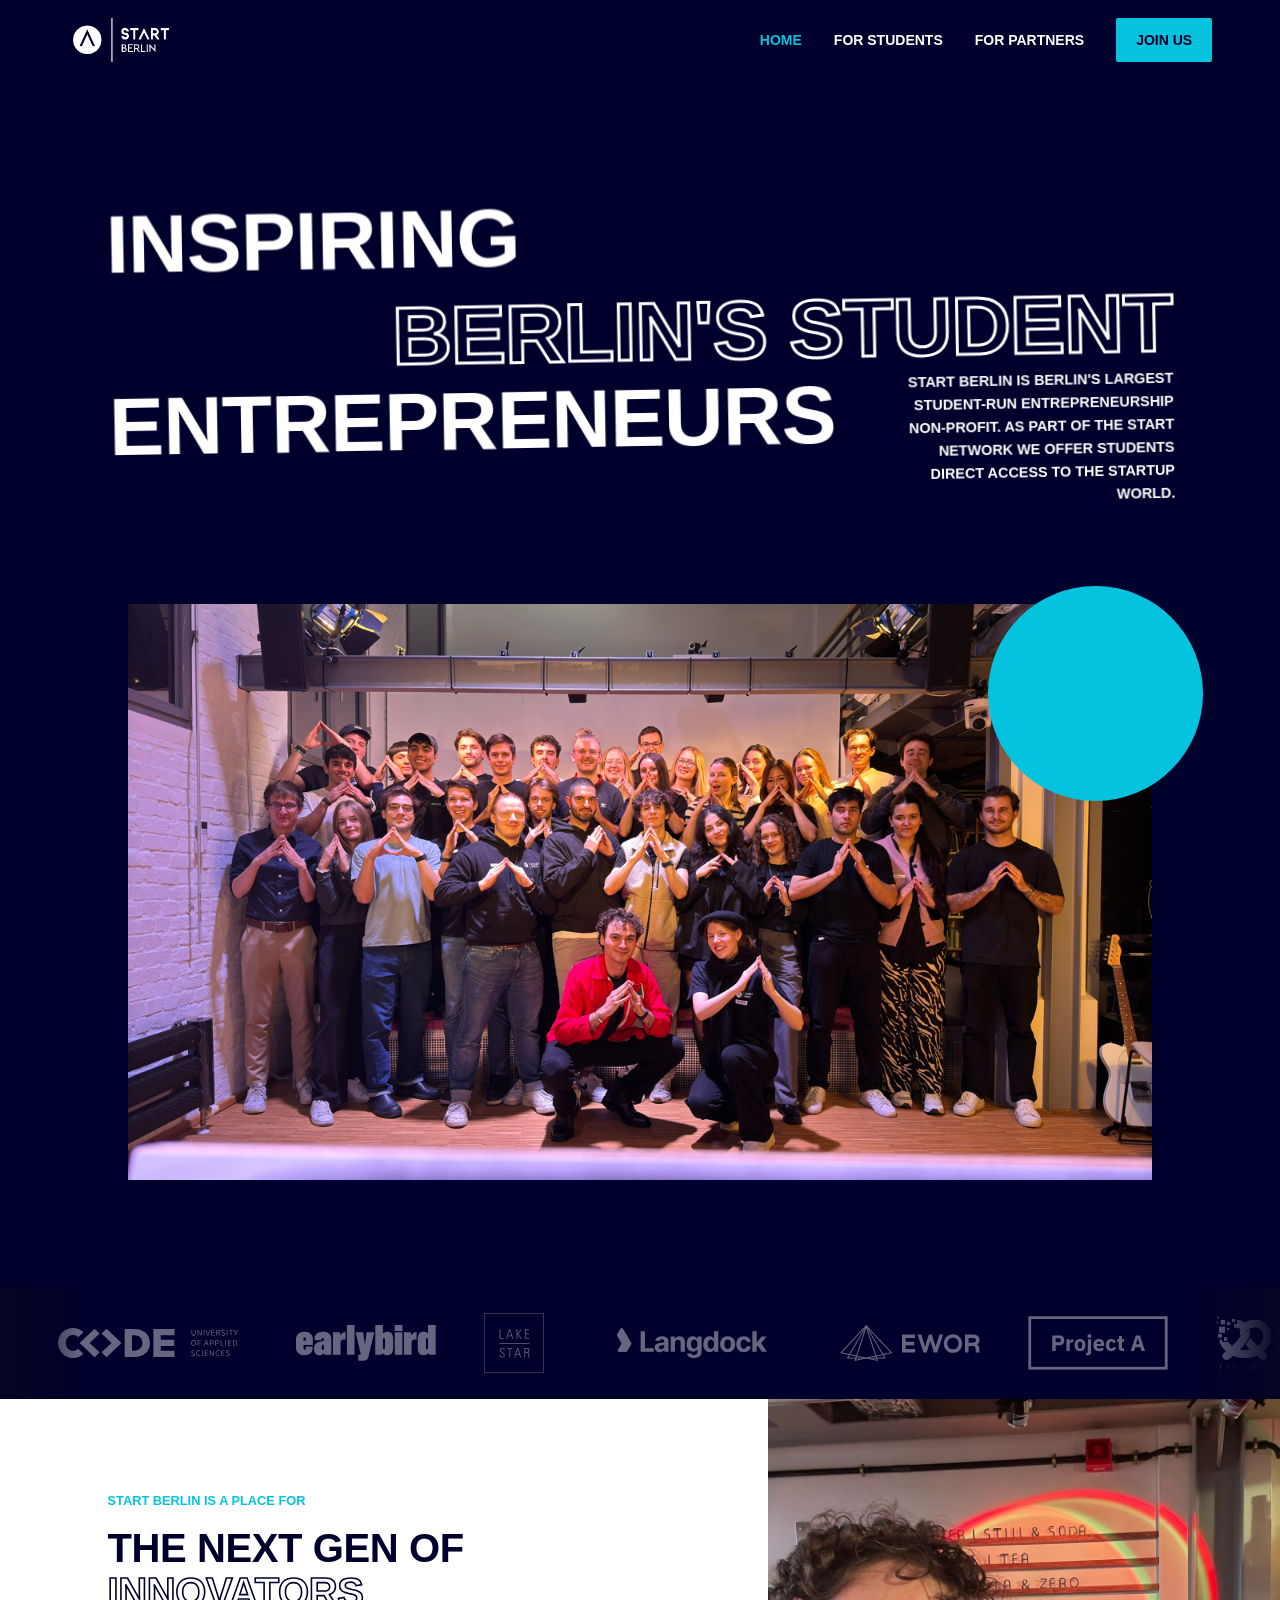
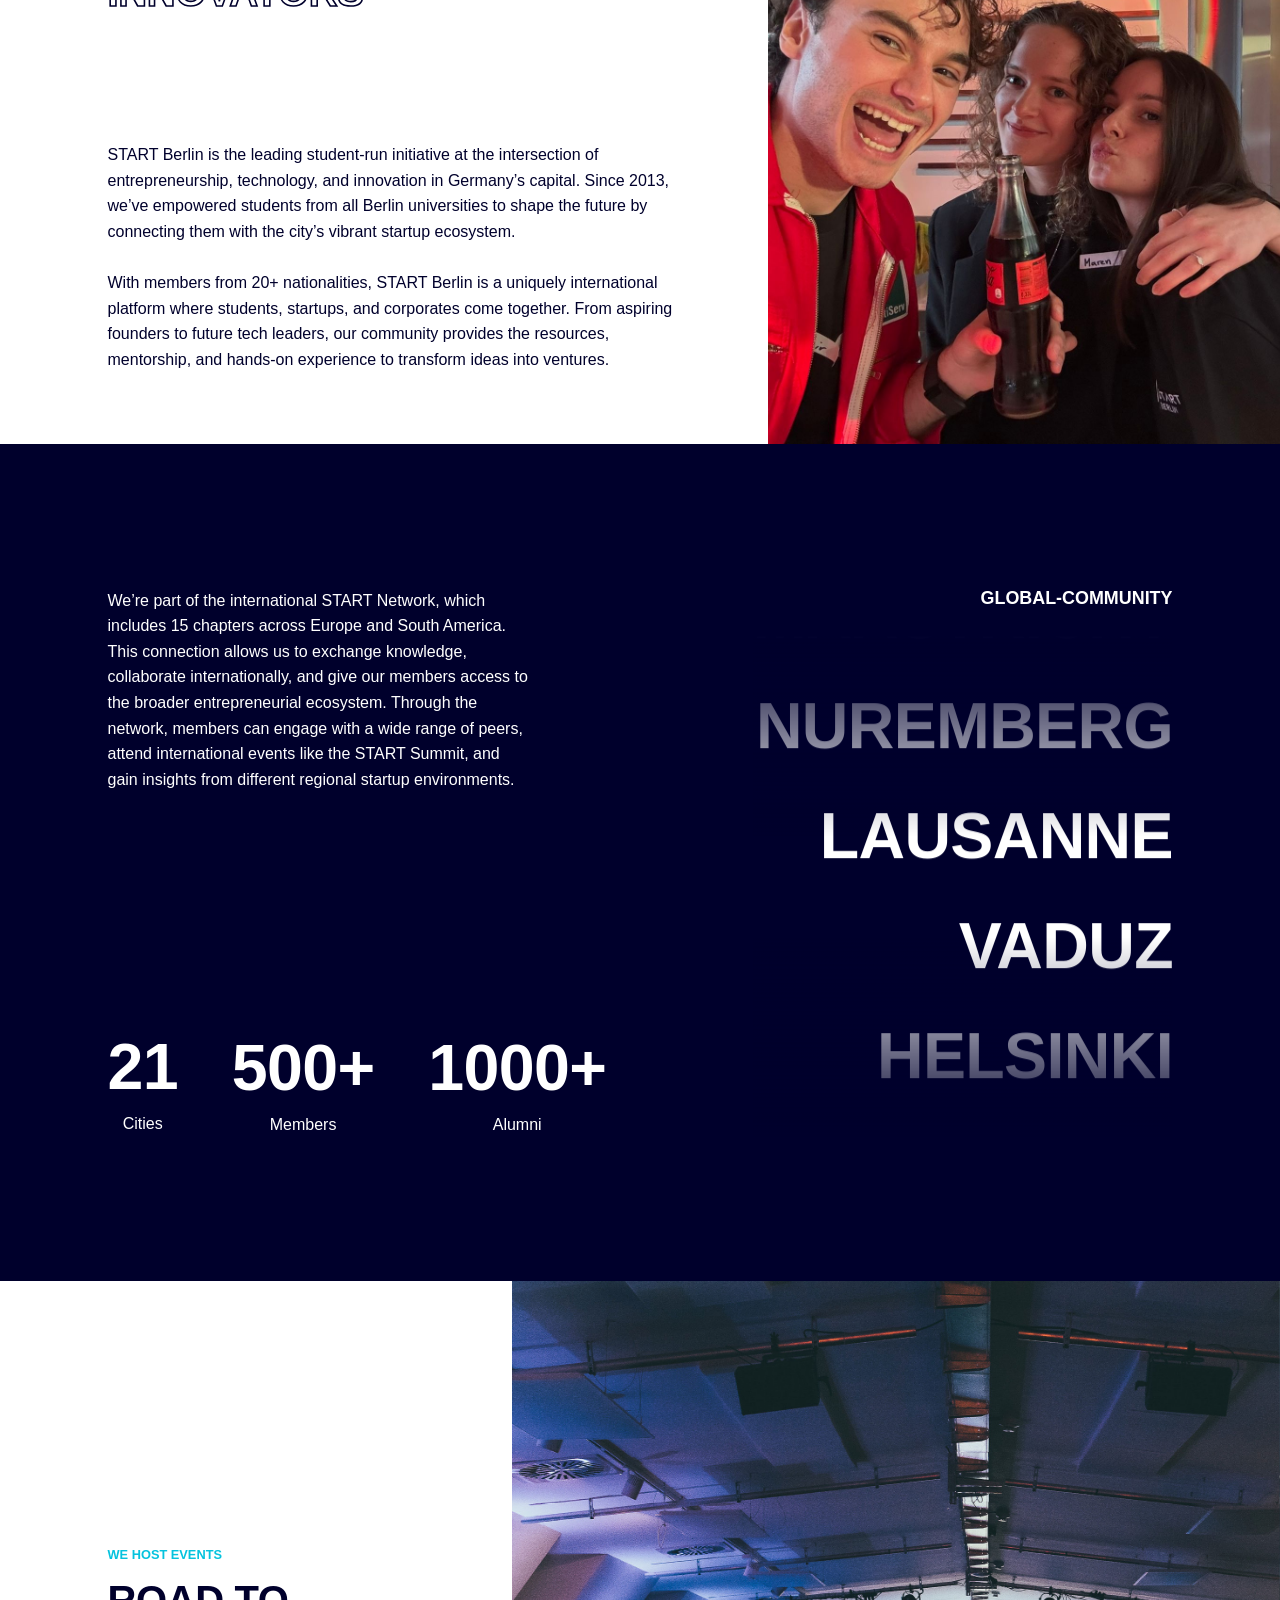
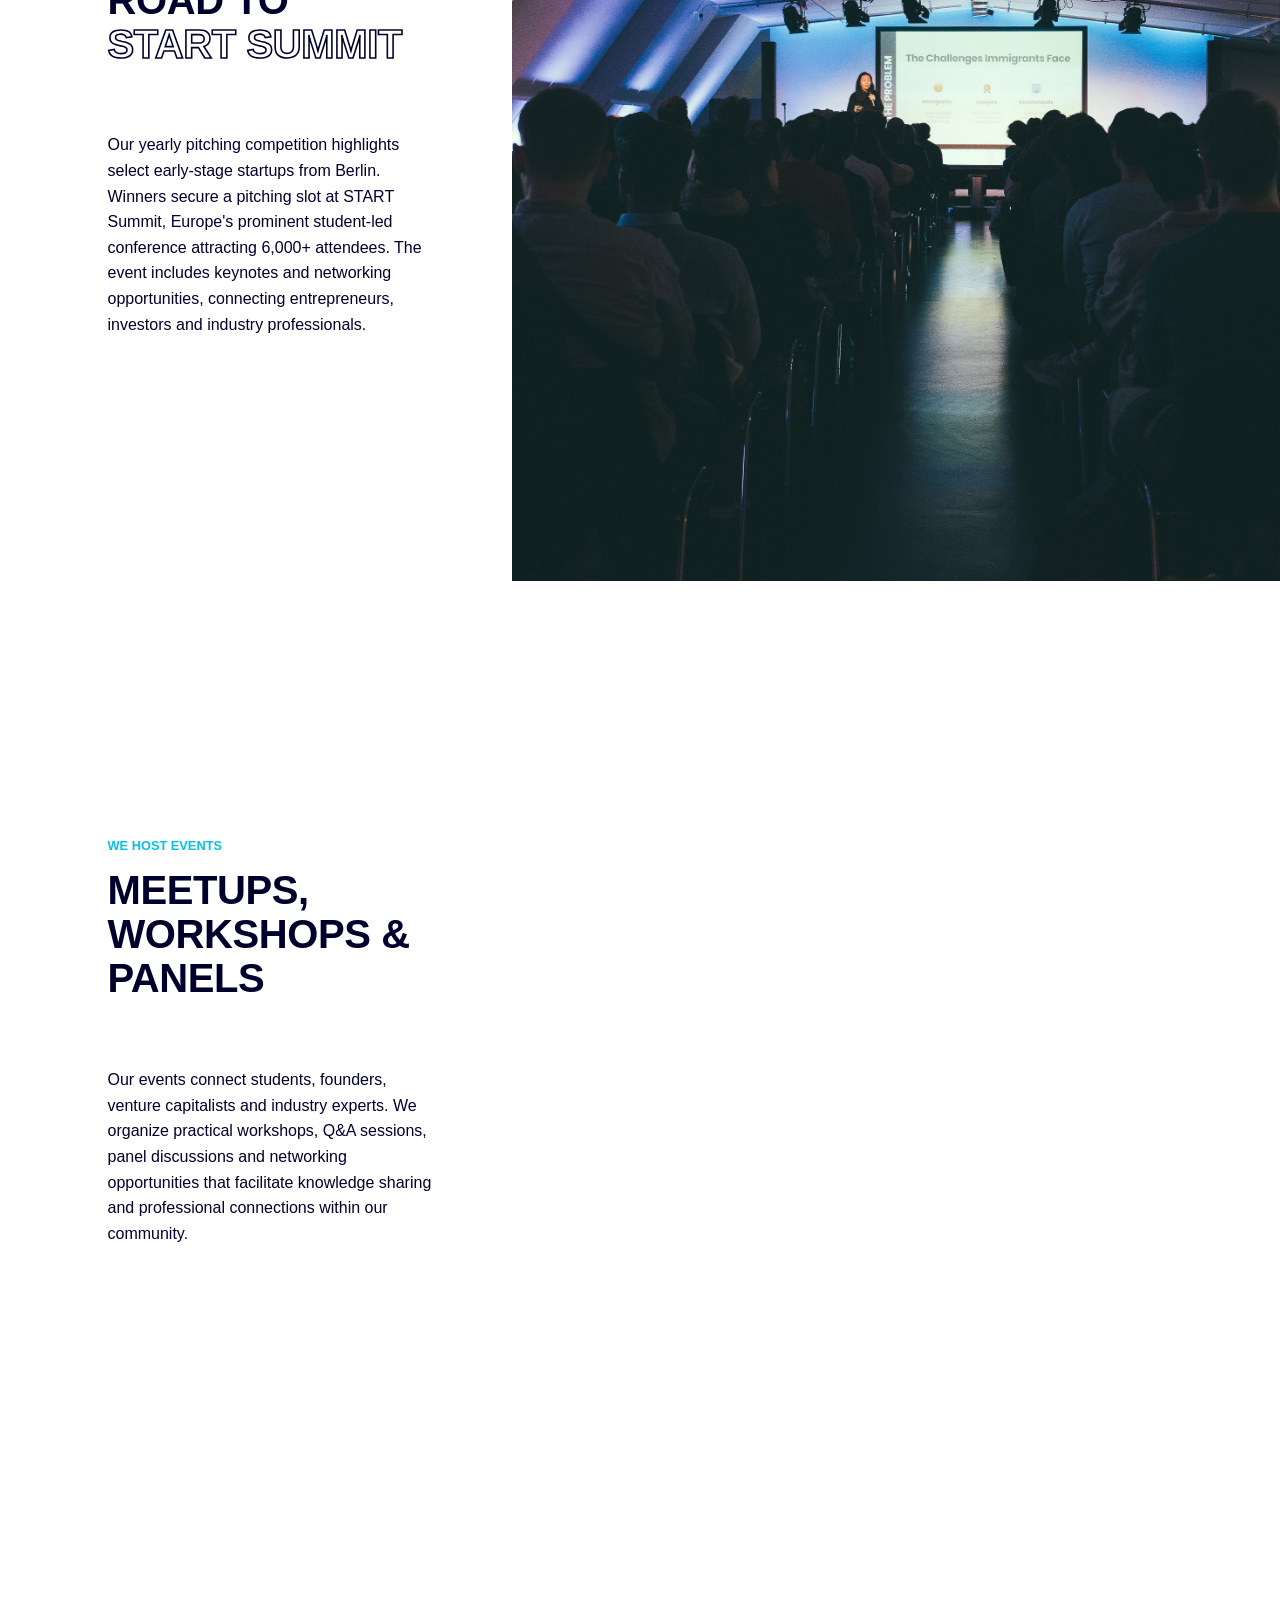
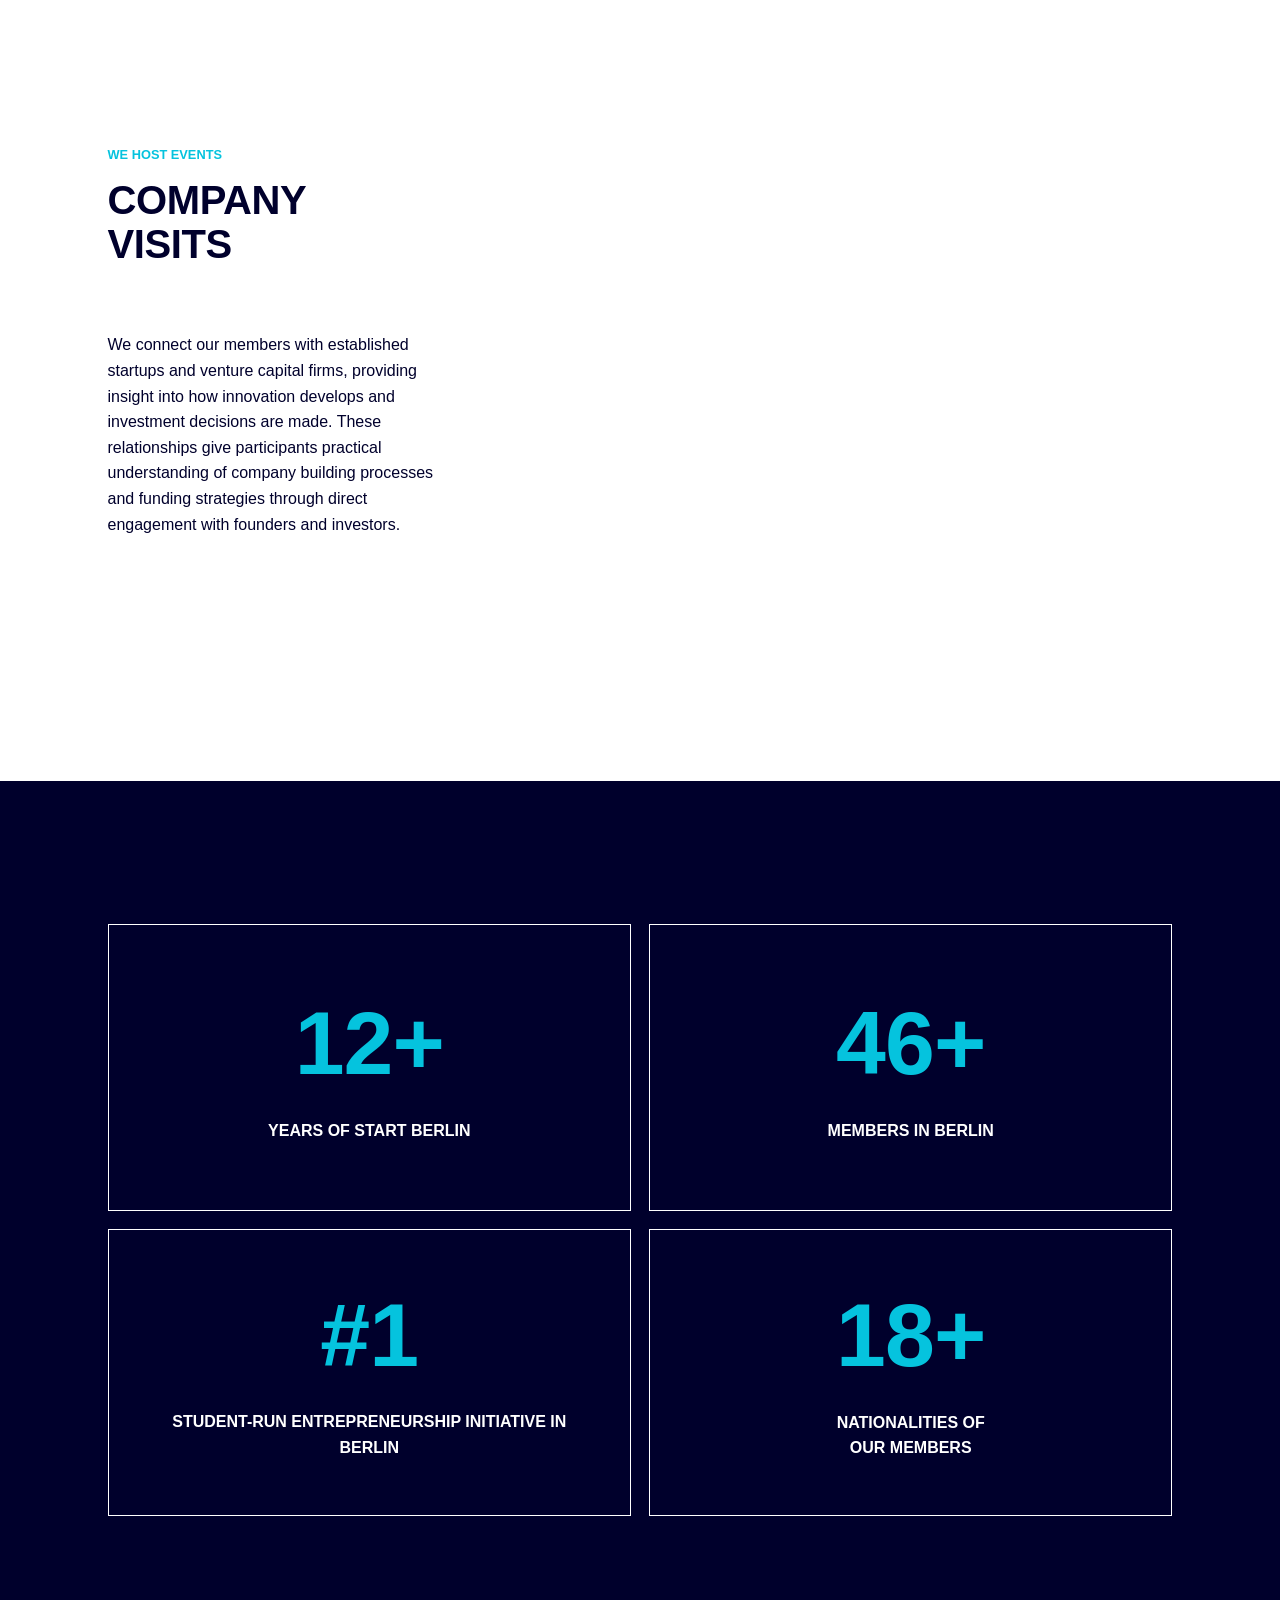
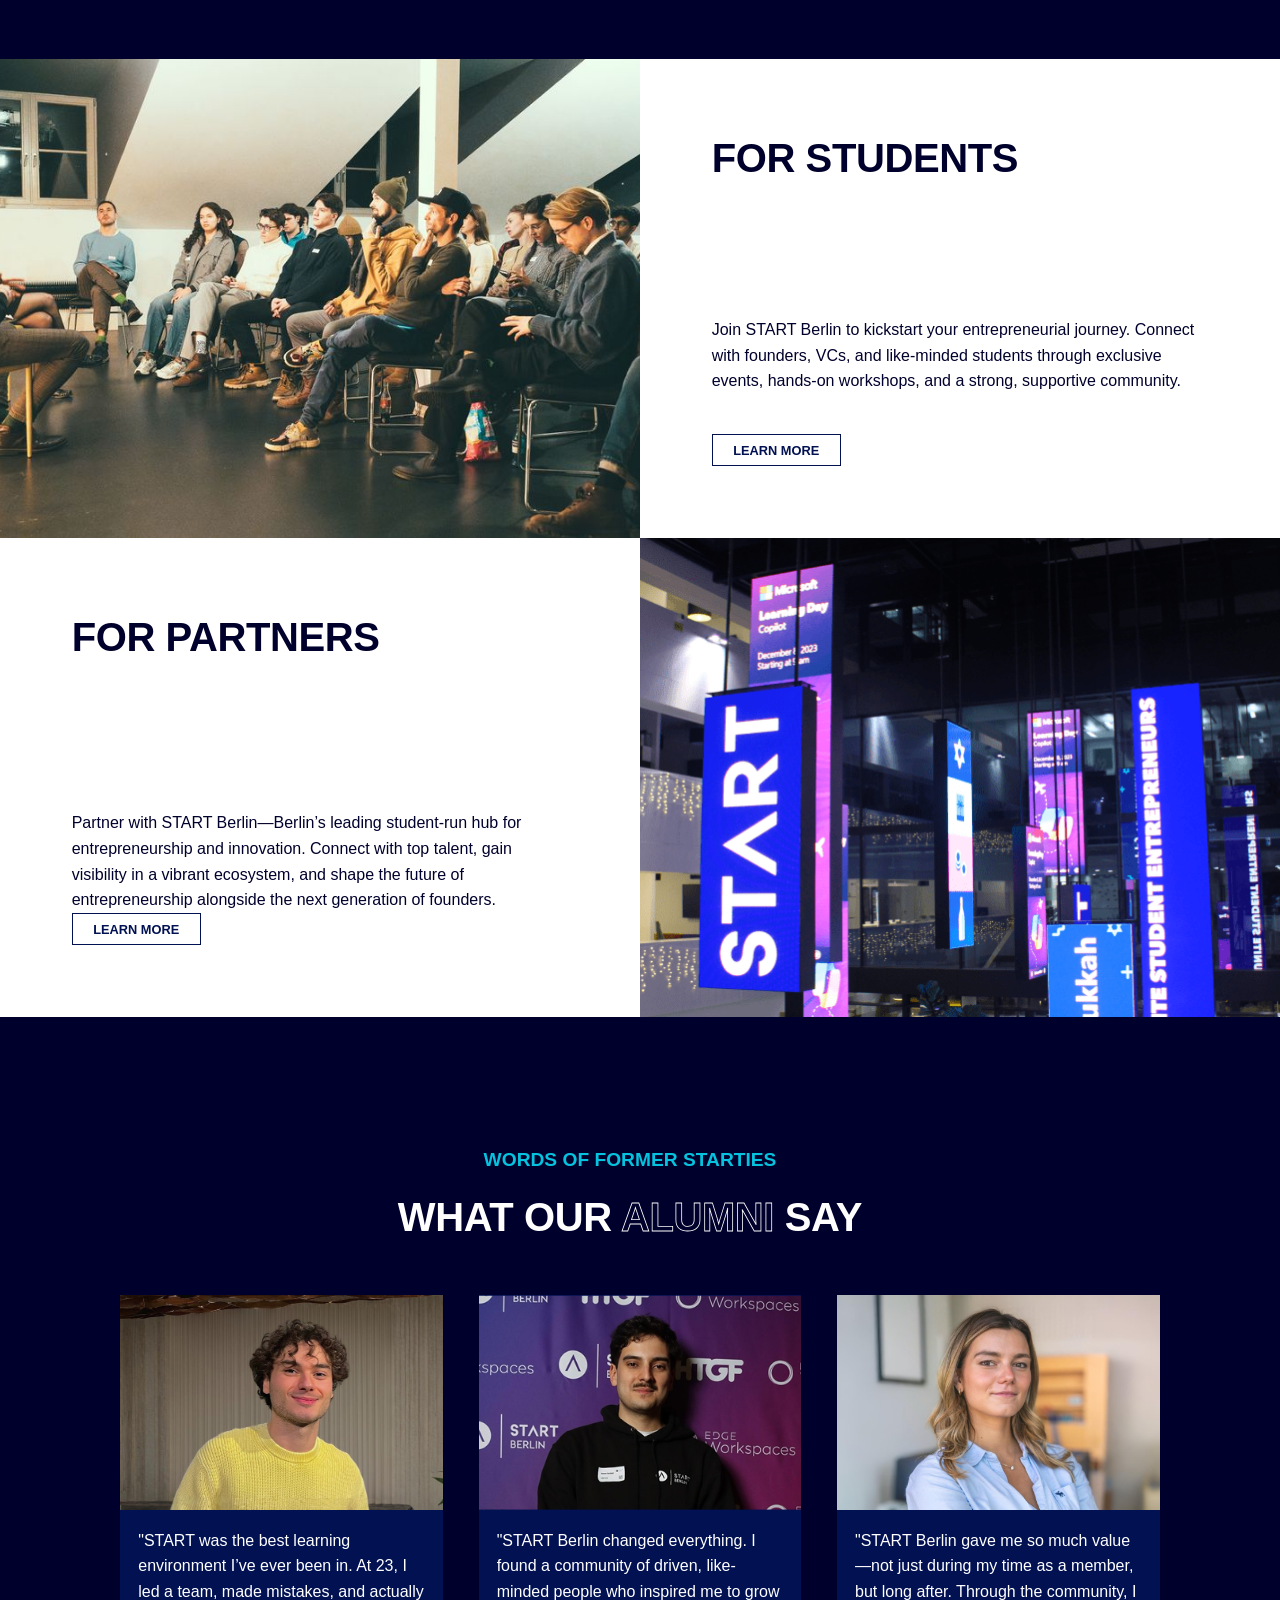
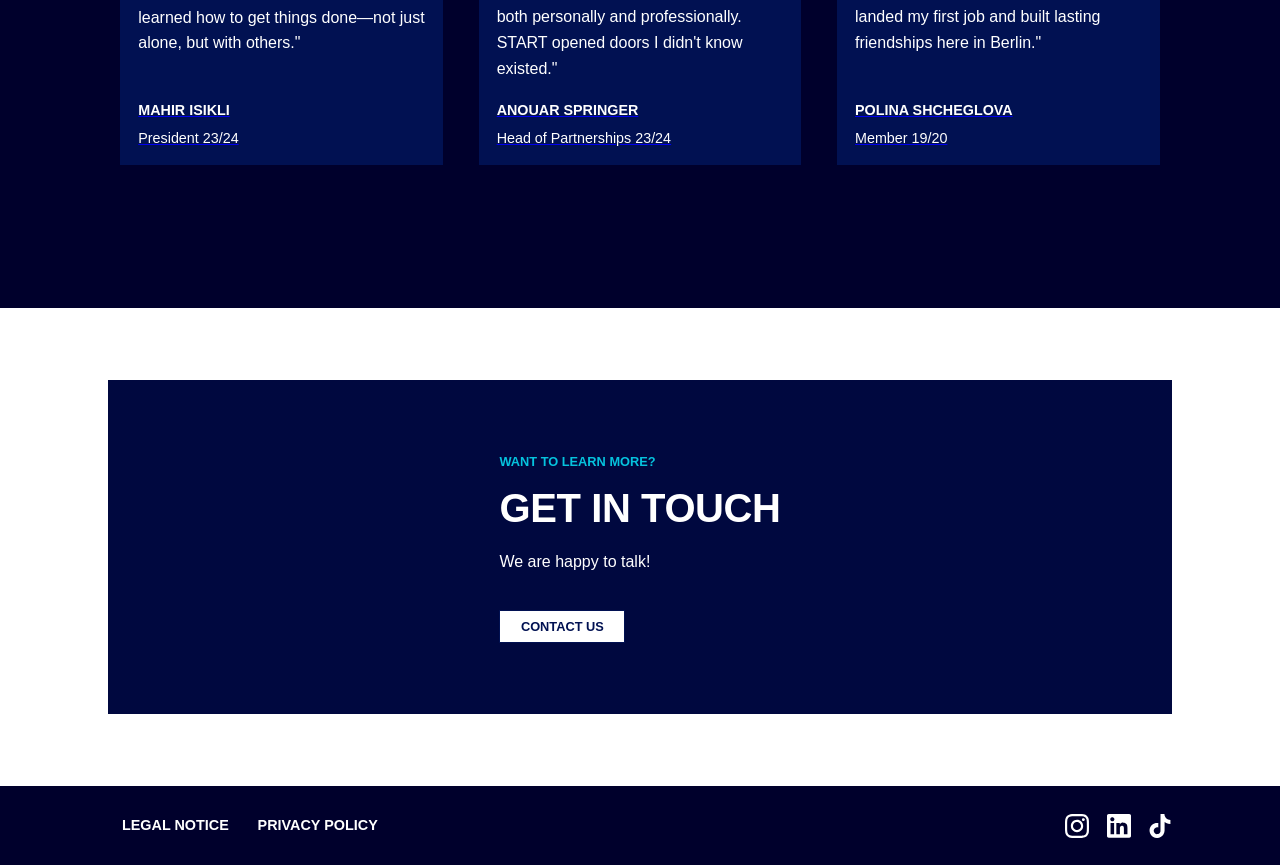
==== commit 2a0ccefe: "Close Fall 2026 applications and restore talent pool links" ====
--- a/index.html
+++ b/index.html
@@ -15,9 +15,13 @@
 		ui_host: 'https://eu.posthog.com',
         person_profiles: 'always', // or 'always' to create profiles for anonymous users as well
     })
-</script><script async="" src="js/embed.js"></script><link href="css/recruiting.css?v=20261005" rel="stylesheet" type="text/css"/><script src="js/navigation.js?v=20261005" defer></script><link href="css/public-events.css?v=20261009" rel="stylesheet" type="text/css"/>
+</script><script async="" src="js/embed.js"></script><link href="css/recruiting.css?v=20261027" rel="stylesheet" type="text/css"/><script src="js/navigation.js?v=20261005" defer></script><link href="css/public-events.css?v=20261009" rel="stylesheet" type="text/css"/>
 <script src="js/public-events.js?v=20261022" defer></script>
-</head><body class="body"><a class="recruitment-skip" href="#main-content">Skip to content</a><header class="site-header" data-menu-open="false"><a class="site-announcement" href="join-start-berlin.html" aria-label="Applications for Fall 2026 are open. Apply now"><div class="site-announcement-track" aria-hidden="true"><div class="site-announcement-group"><span>Applications for Fall 2026 are open. Apply now</span><span>Applications for Fall 2026 are open. Apply now</span><span>Applications for Fall 2026 are open. Apply now</span><span>Applications for Fall 2026 are open. Apply now</span></div><div class="site-announcement-group"><span>Applications for Fall 2026 are open. Apply now</span><span>Applications for Fall 2026 are open. Apply now</span><span>Applications for Fall 2026 are open. Apply now</span><span>Applications for Fall 2026 are open. Apply now</span></div></div><span class="site-announcement-static" aria-hidden="true">Applications are open · Apply now</span></a><div class="site-header-main"><a class="site-brand" href="index.html" aria-label="START Berlin homepage"><img src="images/68222c71dec791a815e98d60_START_berlin_white.png" alt="" width="106" height="44" loading="eager"/></a><button class="site-menu-toggle" type="button" aria-label="Open navigation" aria-expanded="false" aria-controls="site-navigation"><span></span><span></span></button><nav class="site-navigation" id="site-navigation" aria-label="Main navigation"><a href="index.html" aria-current="page">Home</a><a href="for-students.html">For students</a><a href="for-partners.html">For partners</a><a class="site-apply" href="join-start-berlin.html">Apply now</a></nav></div></header><section class="hero-wrapper"><div class="hero-content test"><div class="hero-content-wrapper test"><div class="headline-wrapper test"><div class="h1-effect-wrapper"><div class="h1-effect-box"><h1 id="main-content" tabindex="-1" class="h1 test">connecting</h1><h1 class="h1 test">creating</h1><h1 class="h1 test">empowering</h1><h1 class="h1 test">inspiring</h1><h1 class="h1 test">uniting</h1><h1 class="h1 test" data-w-id="23a984af-13f7-c7a8-26bb-f8b968b9498d" style="opacity:0">connecting</h1></div></div><h1 class="h1 test color" data-w-id="23a984af-13f7-c7a8-26bb-f8b968b9498f" style="opacity:0">BERLIN'S Student</h1><div class="test-div"><h1 class="h1 test" data-w-id="23a984af-13f7-c7a8-26bb-f8b968b94992" style="opacity:0">entrepreneurs</h1><p class="s2 hero test" data-w-id="23a984af-13f7-c7a8-26bb-f8b968b94994" style="opacity:0">START Berlin is Berlin's largest student-run entrepreneurship non-profit. As part of the START Network we offer students direct access to the startup world.</p></div></div></div><div class="test-video-wrapper"><img alt="" class="image-15" loading="eager" sizes="(max-width: 1280px) 100vw, 1280px" src="images/68222c71dec791a815e98d5f_IMG_9516_Large.png" srcset="images/68222c71dec791a815e98d5f_IMG_9516%2520Large-p-500.png 500w, images/68222c71dec791a815e98d5f_IMG_9516%2520Large-p-800.png 800w, images/68222c71dec791a815e98d5f_IMG_9516%2520Large-p-1080.png 1080w, images/68222c71dec791a815e98d5f_IMG_9516_Large.png 1280w"/><a class="circle-cta home-apply-cta" data-w-id="23a984af-13f7-c7a8-26bb-f8b968b94999" style="opacity:0" href="https://apply.start-berlin.com" aria-label="Apply now to START Berlin"><div class="hero-cta-text-animation" aria-hidden="true"></div></a></div></div></section><div class="logos-content home-partner-logos"><div class="logos-container"><div class="logos-row"><img alt="CODE University of Applied Sciences" class="partner-logo large" loading="eager" src="images/code-logo-new.svg"/><img alt="" class="partner-logo" loading="eager" src="images/68222c71dec791a815e98d7d_earlybird.svg"/><img alt="" class="partner-logo small" loading="eager" src="images/68222c71dec791a815e98d85_lakestar.svg"/><img alt="" class="partner-logo large" loading="eager" src="images/68222c71dec791a815e98d74_langdock.svg"/><img alt="" class="partner-logo" loading="eager" src="images/68222c71dec791a815e98d77_ewor.svg"/><img alt="" class="partner-logo" loading="eager" src="images/68222c71dec791a815e98d80_project-a.svg"/><img alt="" class="partner-logo" loading="eager" src="images/68222c71dec791a815e98d72_bits-and-pretzels.svg"/><img alt="" class="partner-logo" loading="eager" src="images/68222c71dec791a815e98d79_lanch.svg"/></div><div class="logos-row"><img alt="" class="partner-logo" loading="eager" sizes="(max-width: 4001px) 100vw, 4001px" src="images/68222c71dec791a815e98d84_antler.png" srcset="images/68222c71dec791a815e98d84_antler-p-500.png 500w, images/68222c71dec791a815e98d84_antler-p-800.png 800w, images/68222c71dec791a815e98d84_antler-p-1080.png 1080w, images/68222c71dec791a815e98d84_antler-p-1600.png 1600w, images/68222c71dec791a815e98d84_antler-p-2000.png 2000w, images/68222c71dec791a815e98d84_antler-p-2600.png 2600w, images/68222c71dec791a815e98d84_antler-p-3200.png 3200w, images/68222c71dec791a815e98d84_antler.png 4001w"/><img alt="" class="partner-logo small" loading="eager" src="images/68222c71dec791a815e98d83_hu.png"/><img alt="" class="partner-logo medium" loading="eager" src="images/68222c71dec791a815e98d73_rows.svg"/><img alt="" class="partner-logo medium" loading="eager" src="images/68222c71dec791a815e98d7c_velsa.svg"/><img alt="" class="partner-logo medium" loading="eager" src="images/68222c71dec791a815e98d81_sap.png"/><img alt="" class="partner-logo medium" loading="eager" sizes="(max-width: 687px) 100vw, 687px" src="images/68222c71dec791a815e98d76_fomo.png" srcset="images/68222c71dec791a815e98d76_fomo-p-500.png 500w, images/68222c71dec791a815e98d76_fomo.png 687w"/><img alt="" class="partner-logo large" loading="eager" src="images/68222c71dec791a815e98d82_st-gallen.svg"/></div><div class="logos-row"><img alt="" class="partner-logo" loading="eager" src="images/68222c71dec791a815e98d7e_atlantic-labs.svg"/><img alt="" class="partner-logo" loading="eager" src="images/68222c71dec791a815e98d7f_ey.svg"/><img alt="" class="partner-logo" loading="eager" src="images/68222c71dec791a815e98d78_koro.svg"/><img alt="" class="partner-logo" loading="eager" sizes="(max-width: 533px) 100vw, 533px" src="images/68222c71dec791a815e98d75_edge-workspaces.png" srcset="images/68222c71dec791a815e98d75_edge-workspaces-p-500.png 500w, images/68222c71dec791a815e98d75_edge-workspaces.png 533w"/><img alt="" class="partner-logo" loading="eager" src="images/68222c71dec791a815e98d71_lexmea.svg"/><img alt="" class="partner-logo" loading="eager" src="images/68222c71dec791a815e98d7b_handpicked.svg"/><img alt="" class="partner-logo" loading="eager" src="images/68222c71dec791a815e98d7a_flaschenpost.svg"/></div><div class="logos-row" aria-hidden="true"><img alt="CODE University of Applied Sciences" class="partner-logo large" loading="eager" src="images/code-logo-new.svg"/><img alt="" class="partner-logo" loading="eager" src="images/68222c71dec791a815e98d7d_earlybird.svg"/><img alt="" class="partner-logo small" loading="eager" src="images/68222c71dec791a815e98d85_lakestar.svg"/><img alt="" class="partner-logo large" loading="eager" src="images/68222c71dec791a815e98d74_langdock.svg"/><img alt="" class="partner-logo" loading="eager" src="images/68222c71dec791a815e98d77_ewor.svg"/><img alt="" class="partner-logo" loading="eager" src="images/68222c71dec791a815e98d80_project-a.svg"/><img alt="" class="partner-logo" loading="eager" src="images/68222c71dec791a815e98d72_bits-and-pretzels.svg"/><img alt="" class="partner-logo" loading="eager" src="images/68222c71dec791a815e98d79_lanch.svg"/></div><div class="logos-row" aria-hidden="true"><img alt="" class="partner-logo" loading="eager" sizes="(max-width: 4001px) 100vw, 4001px" src="images/68222c71dec791a815e98d84_antler.png" srcset="images/68222c71dec791a815e98d84_antler-p-500.png 500w, images/68222c71dec791a815e98d84_antler-p-800.png 800w, images/68222c71dec791a815e98d84_antler-p-1080.png 1080w, images/68222c71dec791a815e98d84_antler-p-1600.png 1600w, images/68222c71dec791a815e98d84_antler-p-2000.png 2000w, images/68222c71dec791a815e98d84_antler-p-2600.png 2600w, images/68222c71dec791a815e98d84_antler-p-3200.png 3200w, images/68222c71dec791a815e98d84_antler.png 4001w"/><img alt="" class="partner-logo small" loading="eager" src="images/68222c71dec791a815e98d83_hu.png"/><img alt="" class="partner-logo medium" loading="eager" src="images/68222c71dec791a815e98d73_rows.svg"/><img alt="" class="partner-logo medium" loading="eager" src="images/68222c71dec791a815e98d7c_velsa.svg"/><img alt="" class="partner-logo medium" loading="eager" src="images/68222c71dec791a815e98d81_sap.png"/><img alt="" class="partner-logo medium" loading="eager" sizes="(max-width: 687px) 100vw, 687px" src="images/68222c71dec791a815e98d76_fomo.png" srcset="images/68222c71dec791a815e98d76_fomo-p-500.png 500w, images/68222c71dec791a815e98d76_fomo.png 687w"/><img alt="" class="partner-logo large" loading="eager" src="images/68222c71dec791a815e98d82_st-gallen.svg"/></div><div class="logos-row" aria-hidden="true"><img alt="" class="partner-logo" loading="eager" src="images/68222c71dec791a815e98d7e_atlantic-labs.svg"/><img alt="" class="partner-logo" loading="eager" src="images/68222c71dec791a815e98d7f_ey.svg"/><img alt="" class="partner-logo" loading="eager" src="images/68222c71dec791a815e98d78_koro.svg"/><img alt="" class="partner-logo" loading="eager" sizes="(max-width: 533px) 100vw, 533px" src="images/68222c71dec791a815e98d75_edge-workspaces.png" srcset="images/68222c71dec791a815e98d75_edge-workspaces-p-500.png 500w, images/68222c71dec791a815e98d75_edge-workspaces.png 533w"/><img alt="" class="partner-logo" loading="eager" src="images/68222c71dec791a815e98d71_lexmea.svg"/><img alt="" class="partner-logo" loading="eager" src="images/68222c71dec791a815e98d7b_handpicked.svg"/><img alt="" class="partner-logo" loading="eager" src="images/68222c71dec791a815e98d7a_flaschenpost.svg"/></div></div><div class="logos-gradient is-inverted"></div><div class="logos-gradient"></div></div><section class="section-box-about"><div class="box-content-large"><div class="about-content-wrapper"><div class="s2-h2-wrapper"><div class="s2 color">start BERLIN is a place for</div><h2 class="h2">the next gen of <span class="span-outline dark">innovators</span></h2></div><div class="p1-cta-wrapper"><div class="p1-textlink-wrapper"><p class="p1"><strong class="bold-text-2">START Berlin is the leading student-run initiative at the intersection of entrepreneurship, technology, and innovation in Germany’s capital. Since 2013, we’ve empowered students from all Berlin universities to shape the future by connecting them with the city’s vibrant startup ecosystem. <br/><br/>With members from 20+ nationalities, START Berlin is a uniquely international platform where students, startups, and corporates come together. From aspiring founders to future tech leaders, our community provides the resources, mentorship, and hands-on experience to transform ideas into ventures.</strong></p></div></div></div></div><div class="box-img-small about-img"><img alt="" class="about-img" loading="lazy" sizes="(max-width: 1916px) 100vw, 1916px" src="images/68222c71dec791a815e98d69_IMG_9223.JPEG" srcset="images/68222c71dec791a815e98d69_IMG_9223-p-500.jpeg 500w, images/68222c71dec791a815e98d69_IMG_9223-p-800.jpeg 800w, images/68222c71dec791a815e98d69_IMG_9223-p-1080.jpeg 1080w, images/68222c71dec791a815e98d69_IMG_9223-p-1600.jpeg 1600w, images/68222c71dec791a815e98d69_IMG_9223.JPEG 1916w"/></div></section><section class="public-events" id="events" aria-labelledby="public-events-title" tabindex="-1" data-public-events hidden>
+</head><body class="body"><a class="recruitment-skip" href="#main-content">Skip to content</a><header class="site-header" data-menu-open="false"><!-- Applications closed on 27 October 2026. Opening announcement preserved for the next application round.
+<a class="site-announcement" href="join-start-berlin.html" aria-label="Applications for Fall 2026 are open. Apply now"><div class="site-announcement-track" aria-hidden="true"><div class="site-announcement-group"><span>Applications for Fall 2026 are open. Apply now</span><span>Applications for Fall 2026 are open. Apply now</span><span>Applications for Fall 2026 are open. Apply now</span><span>Applications for Fall 2026 are open. Apply now</span></div><div class="site-announcement-group"><span>Applications for Fall 2026 are open. Apply now</span><span>Applications for Fall 2026 are open. Apply now</span><span>Applications for Fall 2026 are open. Apply now</span><span>Applications for Fall 2026 are open. Apply now</span></div></div><span class="site-announcement-static" aria-hidden="true">Applications are open · Apply now</span></a>
+--><div class="site-header-main"><a class="site-brand" href="index.html" aria-label="START Berlin homepage"><img src="images/68222c71dec791a815e98d60_START_berlin_white.png" alt="" width="106" height="44" loading="eager"/></a><button class="site-menu-toggle" type="button" aria-label="Open navigation" aria-expanded="false" aria-controls="site-navigation"><span></span><span></span></button><nav class="site-navigation" id="site-navigation" aria-label="Main navigation"><a href="index.html" aria-current="page">Home</a><a href="for-students.html">For students</a><a href="for-partners.html">For partners</a><a class="site-apply" href="join-start-berlin.html">Join us</a></nav></div></header><section class="hero-wrapper"><div class="hero-content test"><div class="hero-content-wrapper test"><div class="headline-wrapper test"><div class="h1-effect-wrapper"><div class="h1-effect-box"><h1 id="main-content" tabindex="-1" class="h1 test">connecting</h1><h1 class="h1 test">creating</h1><h1 class="h1 test">empowering</h1><h1 class="h1 test">inspiring</h1><h1 class="h1 test">uniting</h1><h1 class="h1 test" data-w-id="23a984af-13f7-c7a8-26bb-f8b968b9498d" style="opacity:0">connecting</h1></div></div><h1 class="h1 test color" data-w-id="23a984af-13f7-c7a8-26bb-f8b968b9498f" style="opacity:0">BERLIN'S Student</h1><div class="test-div"><h1 class="h1 test" data-w-id="23a984af-13f7-c7a8-26bb-f8b968b94992" style="opacity:0">entrepreneurs</h1><p class="s2 hero test" data-w-id="23a984af-13f7-c7a8-26bb-f8b968b94994" style="opacity:0">START Berlin is Berlin's largest student-run entrepreneurship non-profit. As part of the START Network we offer students direct access to the startup world.</p></div></div></div><div class="test-video-wrapper"><img alt="" class="image-15" loading="eager" sizes="(max-width: 1280px) 100vw, 1280px" src="images/68222c71dec791a815e98d5f_IMG_9516_Large.png" srcset="images/68222c71dec791a815e98d5f_IMG_9516%2520Large-p-500.png 500w, images/68222c71dec791a815e98d5f_IMG_9516%2520Large-p-800.png 800w, images/68222c71dec791a815e98d5f_IMG_9516%2520Large-p-1080.png 1080w, images/68222c71dec791a815e98d5f_IMG_9516_Large.png 1280w"/><!-- Applications closed on 27 October 2026. Apply Now sticker preserved for the next application round.
+<a class="circle-cta home-apply-cta" data-w-id="23a984af-13f7-c7a8-26bb-f8b968b94999" style="opacity:0" href="https://apply.start-berlin.com" aria-label="Apply now to START Berlin"><div class="hero-cta-text-animation" aria-hidden="true"></div></a>
+--><div class="circle-cta" data-w-id="23a984af-13f7-c7a8-26bb-f8b968b94999" style="opacity:0"><div class="hero-cta-text-animation"></div></div></div></div></section><div class="logos-content home-partner-logos"><div class="logos-container"><div class="logos-row"><img alt="CODE University of Applied Sciences" class="partner-logo large" loading="eager" src="images/code-logo-new.svg"/><img alt="" class="partner-logo" loading="eager" src="images/68222c71dec791a815e98d7d_earlybird.svg"/><img alt="" class="partner-logo small" loading="eager" src="images/68222c71dec791a815e98d85_lakestar.svg"/><img alt="" class="partner-logo large" loading="eager" src="images/68222c71dec791a815e98d74_langdock.svg"/><img alt="" class="partner-logo" loading="eager" src="images/68222c71dec791a815e98d77_ewor.svg"/><img alt="" class="partner-logo" loading="eager" src="images/68222c71dec791a815e98d80_project-a.svg"/><img alt="" class="partner-logo" loading="eager" src="images/68222c71dec791a815e98d72_bits-and-pretzels.svg"/><img alt="" class="partner-logo" loading="eager" src="images/68222c71dec791a815e98d79_lanch.svg"/></div><div class="logos-row"><img alt="" class="partner-logo" loading="eager" sizes="(max-width: 4001px) 100vw, 4001px" src="images/68222c71dec791a815e98d84_antler.png" srcset="images/68222c71dec791a815e98d84_antler-p-500.png 500w, images/68222c71dec791a815e98d84_antler-p-800.png 800w, images/68222c71dec791a815e98d84_antler-p-1080.png 1080w, images/68222c71dec791a815e98d84_antler-p-1600.png 1600w, images/68222c71dec791a815e98d84_antler-p-2000.png 2000w, images/68222c71dec791a815e98d84_antler-p-2600.png 2600w, images/68222c71dec791a815e98d84_antler-p-3200.png 3200w, images/68222c71dec791a815e98d84_antler.png 4001w"/><img alt="" class="partner-logo small" loading="eager" src="images/68222c71dec791a815e98d83_hu.png"/><img alt="" class="partner-logo medium" loading="eager" src="images/68222c71dec791a815e98d73_rows.svg"/><img alt="" class="partner-logo medium" loading="eager" src="images/68222c71dec791a815e98d7c_velsa.svg"/><img alt="" class="partner-logo medium" loading="eager" src="images/68222c71dec791a815e98d81_sap.png"/><img alt="" class="partner-logo medium" loading="eager" sizes="(max-width: 687px) 100vw, 687px" src="images/68222c71dec791a815e98d76_fomo.png" srcset="images/68222c71dec791a815e98d76_fomo-p-500.png 500w, images/68222c71dec791a815e98d76_fomo.png 687w"/><img alt="" class="partner-logo large" loading="eager" src="images/68222c71dec791a815e98d82_st-gallen.svg"/></div><div class="logos-row"><img alt="" class="partner-logo" loading="eager" src="images/68222c71dec791a815e98d7e_atlantic-labs.svg"/><img alt="" class="partner-logo" loading="eager" src="images/68222c71dec791a815e98d7f_ey.svg"/><img alt="" class="partner-logo" loading="eager" src="images/68222c71dec791a815e98d78_koro.svg"/><img alt="" class="partner-logo" loading="eager" sizes="(max-width: 533px) 100vw, 533px" src="images/68222c71dec791a815e98d75_edge-workspaces.png" srcset="images/68222c71dec791a815e98d75_edge-workspaces-p-500.png 500w, images/68222c71dec791a815e98d75_edge-workspaces.png 533w"/><img alt="" class="partner-logo" loading="eager" src="images/68222c71dec791a815e98d71_lexmea.svg"/><img alt="" class="partner-logo" loading="eager" src="images/68222c71dec791a815e98d7b_handpicked.svg"/><img alt="" class="partner-logo" loading="eager" src="images/68222c71dec791a815e98d7a_flaschenpost.svg"/></div><div class="logos-row" aria-hidden="true"><img alt="CODE University of Applied Sciences" class="partner-logo large" loading="eager" src="images/code-logo-new.svg"/><img alt="" class="partner-logo" loading="eager" src="images/68222c71dec791a815e98d7d_earlybird.svg"/><img alt="" class="partner-logo small" loading="eager" src="images/68222c71dec791a815e98d85_lakestar.svg"/><img alt="" class="partner-logo large" loading="eager" src="images/68222c71dec791a815e98d74_langdock.svg"/><img alt="" class="partner-logo" loading="eager" src="images/68222c71dec791a815e98d77_ewor.svg"/><img alt="" class="partner-logo" loading="eager" src="images/68222c71dec791a815e98d80_project-a.svg"/><img alt="" class="partner-logo" loading="eager" src="images/68222c71dec791a815e98d72_bits-and-pretzels.svg"/><img alt="" class="partner-logo" loading="eager" src="images/68222c71dec791a815e98d79_lanch.svg"/></div><div class="logos-row" aria-hidden="true"><img alt="" class="partner-logo" loading="eager" sizes="(max-width: 4001px) 100vw, 4001px" src="images/68222c71dec791a815e98d84_antler.png" srcset="images/68222c71dec791a815e98d84_antler-p-500.png 500w, images/68222c71dec791a815e98d84_antler-p-800.png 800w, images/68222c71dec791a815e98d84_antler-p-1080.png 1080w, images/68222c71dec791a815e98d84_antler-p-1600.png 1600w, images/68222c71dec791a815e98d84_antler-p-2000.png 2000w, images/68222c71dec791a815e98d84_antler-p-2600.png 2600w, images/68222c71dec791a815e98d84_antler-p-3200.png 3200w, images/68222c71dec791a815e98d84_antler.png 4001w"/><img alt="" class="partner-logo small" loading="eager" src="images/68222c71dec791a815e98d83_hu.png"/><img alt="" class="partner-logo medium" loading="eager" src="images/68222c71dec791a815e98d73_rows.svg"/><img alt="" class="partner-logo medium" loading="eager" src="images/68222c71dec791a815e98d7c_velsa.svg"/><img alt="" class="partner-logo medium" loading="eager" src="images/68222c71dec791a815e98d81_sap.png"/><img alt="" class="partner-logo medium" loading="eager" sizes="(max-width: 687px) 100vw, 687px" src="images/68222c71dec791a815e98d76_fomo.png" srcset="images/68222c71dec791a815e98d76_fomo-p-500.png 500w, images/68222c71dec791a815e98d76_fomo.png 687w"/><img alt="" class="partner-logo large" loading="eager" src="images/68222c71dec791a815e98d82_st-gallen.svg"/></div><div class="logos-row" aria-hidden="true"><img alt="" class="partner-logo" loading="eager" src="images/68222c71dec791a815e98d7e_atlantic-labs.svg"/><img alt="" class="partner-logo" loading="eager" src="images/68222c71dec791a815e98d7f_ey.svg"/><img alt="" class="partner-logo" loading="eager" src="images/68222c71dec791a815e98d78_koro.svg"/><img alt="" class="partner-logo" loading="eager" sizes="(max-width: 533px) 100vw, 533px" src="images/68222c71dec791a815e98d75_edge-workspaces.png" srcset="images/68222c71dec791a815e98d75_edge-workspaces-p-500.png 500w, images/68222c71dec791a815e98d75_edge-workspaces.png 533w"/><img alt="" class="partner-logo" loading="eager" src="images/68222c71dec791a815e98d71_lexmea.svg"/><img alt="" class="partner-logo" loading="eager" src="images/68222c71dec791a815e98d7b_handpicked.svg"/><img alt="" class="partner-logo" loading="eager" src="images/68222c71dec791a815e98d7a_flaschenpost.svg"/></div></div><div class="logos-gradient is-inverted"></div><div class="logos-gradient"></div></div><section class="section-box-about"><div class="box-content-large"><div class="about-content-wrapper"><div class="s2-h2-wrapper"><div class="s2 color">start BERLIN is a place for</div><h2 class="h2">the next gen of <span class="span-outline dark">innovators</span></h2></div><div class="p1-cta-wrapper"><div class="p1-textlink-wrapper"><p class="p1"><strong class="bold-text-2">START Berlin is the leading student-run initiative at the intersection of entrepreneurship, technology, and innovation in Germany’s capital. Since 2013, we’ve empowered students from all Berlin universities to shape the future by connecting them with the city’s vibrant startup ecosystem. <br/><br/>With members from 20+ nationalities, START Berlin is a uniquely international platform where students, startups, and corporates come together. From aspiring founders to future tech leaders, our community provides the resources, mentorship, and hands-on experience to transform ideas into ventures.</strong></p></div></div></div></div><div class="box-img-small about-img"><img alt="" class="about-img" loading="lazy" sizes="(max-width: 1916px) 100vw, 1916px" src="images/68222c71dec791a815e98d69_IMG_9223.JPEG" srcset="images/68222c71dec791a815e98d69_IMG_9223-p-500.jpeg 500w, images/68222c71dec791a815e98d69_IMG_9223-p-800.jpeg 800w, images/68222c71dec791a815e98d69_IMG_9223-p-1080.jpeg 1080w, images/68222c71dec791a815e98d69_IMG_9223-p-1600.jpeg 1600w, images/68222c71dec791a815e98d69_IMG_9223.JPEG 1916w"/></div></section><section class="public-events" id="events" aria-labelledby="public-events-title" tabindex="-1" data-public-events hidden>
   <div class="public-events__container">
     <div class="public-events__header">
       <div class="public-events__copy">
@@ -51,7 +55,9 @@
 <path clip-rule="evenodd" d="M24 12C24 12.8284 23.3284 13.5 22.5 13.5L1.5 13.5C0.671572 13.5 5.87108e-08 12.8284 1.31134e-07 12C2.03558e-07 11.1715 0.671572 10.5 1.5 10.5L22.5 10.5C23.3284 10.5 24 11.1715 24 12Z" fill="currentColor" fill-rule="evenodd"></path>
 <path clip-rule="evenodd" d="M13.061 23.5607C12.4752 24.1464 11.5255 24.1464 10.9397 23.5607L0.439708 13.0607C-0.14608 12.4749 -0.14608 11.5251 0.439708 10.9393L10.9397 0.43934C11.5255 -0.146446 12.4752 -0.146446 13.061 0.439341C13.6468 1.02513 13.6468 1.97487 13.061 2.56066L3.62169 12L13.061 21.4393C13.6468 22.0251 13.6468 22.9749 13.061 23.5607Z" fill="currentColor" fill-rule="evenodd"></path>
 </g>
-</svg></div></div><div class="slider_nav w-slider-nav"></div></div></section><section class="section-value-proposition no-top-padding"><div class="value-prop-numbers-wrapper"><div class="value-prop-numbers _1"><div class="plus-number-wrapper"><h2 class="h2 color center xl" id="years_existing">10</h2><h2 class="h2 color center xl">+</h2></div><div class="s2 center">YEARS OF START BERLIN</div></div><div class="value-prop-numbers _2"><div class="plus-number-wrapper"><h2 class="h2 color center xl" id="members_berlin">50</h2><h2 class="h2 color center xl">+</h2></div><div class="s2 center">members in BERLIN</div></div><div class="value-prop-numbers _3"><div class="plus-number-wrapper"><h2 class="h2 color center xl">#</h2><h2 class="h2 color center xl" id="number_one">1</h2></div><div class="s2 center">student-RUN entrepreneurship initiative in Berlin</div></div><div class="value-prop-numbers _4"><div class="plus-number-wrapper"><h2 class="h2 color center xl" id="nationalities">20</h2><h2 class="h2 color center xl">+</h2></div><div class="s2 center">nationalities of <br/>our members</div></div></div></section><section class="section-benefits"><div class="_50-50-element"><img alt="" class="_50-50-img" height="479" loading="lazy" sizes="(max-width: 479px) 100vw, 720px" src="images/68222c71dec791a815e98d91_Copy_of_RTSS25_127.jpg" srcset="images/68222c71dec791a815e98d91_Copy%2520of%2520RTSS25_127-p-500.jpg 500w, images/68222c71dec791a815e98d91_Copy%2520of%2520RTSS25_127-p-800.jpg 800w, images/68222c71dec791a815e98d91_Copy%2520of%2520RTSS25_127-p-1080.jpg 1080w, images/68222c71dec791a815e98d91_Copy%2520of%2520RTSS25_127-p-1600.jpg 1600w, images/68222c71dec791a815e98d91_Copy%2520of%2520RTSS25_127-p-2000.jpg 2000w, images/68222c71dec791a815e98d91_Copy%2520of%2520RTSS25_127-p-2600.jpg 2600w, images/68222c71dec791a815e98d91_Copy_of_RTSS25_127.jpg 3096w" width="720"/><div class="_50-50-frame padding-right"><h1 class="h2">For Students<br/></h1><div class="p1-textlink-wrapper"><p class="p1 pb-1">Join START Berlin to kickstart your entrepreneurial journey. Connect with founders, VCs, and like-minded students through exclusive events, hands-on workshops, and a strong, supportive community.</p><a class="btn-tertiary _2xl w-button" href="for-students.html">LEARN MORE</a></div></div></div><div class="_50-50-element _50-50-reverse"><img alt="" class="_50-50-img" height="479" loading="lazy" sizes="(max-width: 720px) 100vw, 720px" src="images/68222c71dec791a815e98c47_img-partner.png" srcset="images/68222c71dec791a815e98c47_img-partner-p-500.png 500w, images/68222c71dec791a815e98c47_img-partner.png 720w" width="720"/><div class="_50-50-frame padding-left"><h1 class="h2">For partners<br/></h1><div class="p1-textlink-wrapper"><p class="p1">Partner with START Berlin—Berlin’s leading student-run hub for entrepreneurship and innovation. Connect with top talent, gain visibility in a vibrant ecosystem, and shape the future of entrepreneurship alongside the next generation of founders.</p><a class="btn-tertiary _2xl w-button" href="for-partners.html">LEARN MORE</a></div></div></div></section><section class="section-alumnis"><div class="s2-h2-wrapper mb-margin"><div class="s2 color center main">words of former starties</div><h1 class="h2 white center">what our <span class="span-outline white">alumni</span> say</h1></div><div class="alumni-quotes" role="region" aria-label="Alumni testimonials" tabindex="0"><div class="alumni-quote-wrapper"><img alt="" class="alumni-img" loading="lazy" src="images/68222c71dec791a815e98d86_mahir-testimonial.jpg"/><div class="alumni-content-wrapper"><div class="alumni-quote-details-wrapper"><p class="p1 white">"START was the best learning environment I’ve ever been in. At 23, I led a team, made mistakes, and actually learned how to get things done—not just alone, but with others."</p><div class="alumni-name-logo-banner"><a class="w-inline-block" href="https://www.linkedin.com/in/mahir-isikli/" target="_blank"><div class="name-wrapper"><div class="s2">Mahir isikli</div><div class="p2">President 23/24</div></div></a></div></div></div></div><div class="alumni-quote-wrapper"><img alt="" class="alumni-img" loading="lazy" src="images/68222c71dec791a815e98d87_anouar-testimonial.png"/><div class="alumni-content-wrapper"><div class="alumni-quote-details-wrapper"><p class="p1 white">"START Berlin changed everything. I found a community of driven, like-minded people who inspired me to grow both personally and professionally. START opened doors I didn't know existed."</p><div class="alumni-name-logo-banner"><a class="w-inline-block" href="https://www.linkedin.com/in/anouar-springer/" target="_blank"><div class="name-wrapper"><div class="s2">ANOUAR SPRINGER</div><div class="p2">Head of Partnerships 23/24</div></div></a></div></div></div></div><div class="alumni-quote-wrapper"><img alt="" class="alumni-img" loading="lazy" src="images/68222c71dec791a815e98d88_polina-testimonial.jpg"/><div class="alumni-content-wrapper"><div class="alumni-quote-details-wrapper"><p class="p1 white">"START Berlin gave me so much value—not just during my time as a member, but long after. Through the community, I landed my first job and built lasting friendships here in Berlin."</p><div class="alumni-name-logo-banner"><a class="w-inline-block" href="https://www.linkedin.com/in/polinashcheglova" target="_blank"><div class="name-wrapper"><div class="s2">POLINA Shcheglova</div><div class="p2">Member 19/20</div></div></a></div></div></div></div></div><div class="alumni-logo-banner"><img alt="" class="alumni-logo" height="32.632164001464844" loading="lazy" src="images/68222c71dec791a815e98bbb_Vectors-Wrapper.svg" width="112"/><img alt="" class="alumni-logo" height="20.98015022277832" loading="lazy" src="images/68222c71dec791a815e98c05_Vectors-Wrapper.svg" width="96"/><img alt="" class="alumni-logo" height="25.116281509399414" loading="lazy" src="images/68222c71dec791a815e98bfe_Vectors-Wrapper.svg" width="120"/><img alt="" class="alumni-logo" height="42.88807678222656" loading="lazy" src="images/68222c71dec791a815e98c1d_Vectors-Wrapper.svg" width="104"/><img alt="" class="alumni-logo" height="36.332191467285156" loading="lazy" src="images/68222c71dec791a815e98bb1_Vectors-Wrapper.svg" width="160"/><img alt="" class="alumni-logo" height="28.9603328704834" loading="lazy" src="images/68222c71dec791a815e98bd1_Vectors-Wrapper.svg" width="136"/><img alt="" class="alumni-logo" height="50.80196762084961" loading="lazy" src="images/68222c71dec791a815e98ce2_5eb3c929c8c4590004435152.png" width="80"/><img alt="" class="alumni-logo" height="22.646228790283203" loading="lazy" src="images/68222c71dec791a815e98bae_Vectors-Wrapper.svg" width="104"/><img alt="" class="alumni-logo" height="21.95121955871582" loading="lazy" src="images/68222c71dec791a815e98ba4_Vectors-Wrapper.svg" width="72"/></div></section><section class="section-socials"><div class="s2-h2-wrapper margin-left"><div class="s2 color">follow our social media</div><h1 class="h2 white">stay up to date!</h1><div class="s2">we are active on <span class="span-heavy">linkedin</span>, <span class="span-heavy">instagram</span> and <span class="span-heavy">spotify</span>.</div></div><div class="social-slider"><div class="social-cards-wrapper"><img alt="" class="vectors-wrapper-16" height="411" loading="lazy" src="images/68222c71dec791a815e98bad_Vectors-Wrapper.svg" width="411"/><img alt="" class="vectors-wrapper-16" height="411" loading="lazy" src="images/68222c71dec791a815e98bad_Vectors-Wrapper.svg" width="411"/><img alt="" class="vectors-wrapper-16" height="411" loading="lazy" src="images/68222c71dec791a815e98bad_Vectors-Wrapper.svg" width="411"/><img alt="" class="vectors-wrapper-16" height="411" loading="lazy" src="images/68222c71dec791a815e98bad_Vectors-Wrapper.svg" width="411"/></div><div class="social-slider-indicator"><div class="social-slider-counter-wrapper"><img alt="" class="vectors-wrapper-17" height="12" loading="lazy" src="images/68222c71dec791a815e98bb8_Vectors-Wrapper.svg" width="12"/><img alt="" class="vectors-wrapper-17" height="12" loading="lazy" src="images/68222c71dec791a815e98bc9_Vectors-Wrapper.svg" width="12"/><img alt="" class="vectors-wrapper-17" height="12" loading="lazy" src="images/68222c71dec791a815e98bc9_Vectors-Wrapper.svg" width="12"/><img alt="" class="vectors-wrapper-17" height="12" loading="lazy" src="images/68222c71dec791a815e98bc9_Vectors-Wrapper.svg" width="12"/><img alt="" class="vectors-wrapper-17" height="12" loading="lazy" src="images/68222c71dec791a815e98bc9_Vectors-Wrapper.svg" width="12"/><img alt="" class="vectors-wrapper-17" height="12" loading="lazy" src="images/68222c71dec791a815e98bc9_Vectors-Wrapper.svg" width="12"/><img alt="" class="vectors-wrapper-17" height="12" loading="lazy" src="images/68222c71dec791a815e98bc9_Vectors-Wrapper.svg" width="12"/><img alt="" class="vectors-wrapper-17" height="12" loading="lazy" src="images/68222c71dec791a815e98bc9_Vectors-Wrapper.svg" width="12"/><img alt="" class="vectors-wrapper-17" height="12" loading="lazy" src="images/68222c71dec791a815e98bc9_Vectors-Wrapper.svg" width="12"/><img alt="" class="vectors-wrapper-17" height="12" loading="lazy" src="images/68222c71dec791a815e98bc9_Vectors-Wrapper.svg" width="12"/><img alt="" class="vectors-wrapper-17" height="12" loading="lazy" src="images/68222c71dec791a815e98bc9_Vectors-Wrapper.svg" width="12"/><img alt="" class="vectors-wrapper-17" height="12" loading="lazy" src="images/68222c71dec791a815e98bc9_Vectors-Wrapper.svg" width="12"/><img alt="" class="vectors-wrapper-17" height="12" loading="lazy" src="images/68222c71dec791a815e98bc9_Vectors-Wrapper.svg" width="12"/><img alt="" class="vectors-wrapper-17" height="12" loading="lazy" src="images/68222c71dec791a815e98bc9_Vectors-Wrapper.svg" width="12"/><img alt="" class="vectors-wrapper-17" height="12" loading="lazy" src="images/68222c71dec791a815e98bc9_Vectors-Wrapper.svg" width="12"/><img alt="" class="vectors-wrapper-17" height="12" loading="lazy" src="images/68222c71dec791a815e98bc9_Vectors-Wrapper.svg" width="12"/><img alt="" class="vectors-wrapper-17" height="12" loading="lazy" src="images/68222c71dec791a815e98bc9_Vectors-Wrapper.svg" width="12"/><img alt="" class="vectors-wrapper-17" height="12" loading="lazy" src="images/68222c71dec791a815e98bc9_Vectors-Wrapper.svg" width="12"/><img alt="" class="vectors-wrapper-17" height="12" loading="lazy" src="images/68222c71dec791a815e98bc9_Vectors-Wrapper.svg" width="12"/><img alt="" class="vectors-wrapper-17" height="12" loading="lazy" src="images/68222c71dec791a815e98bc9_Vectors-Wrapper.svg" width="12"/></div></div></div><section class="section-contact"><div class="contact-card contact-person"><div class="contact-card-50"><div class="s2-h2-p1-wrapper"><div class="s2 color">APPLY TO JOIN</div><h3 class="h2 white">JOIN START BERLIN</h3><p class="p1 light">Find out how you can become a member of START Berlin.</p></div><a class="btn-tertiary _2xl w-button" href="join-start-berlin.html">BECOME A MEMBER</a></div></div></section><section class="section-contact"><div class="contact-card contact-person"><div class="contact-card-50"><div class="s2-h2-p1-wrapper"><div class="s2 color">APPLY TO JOIN</div><h3 class="h2 white">JOIN START BERLIN</h3><p class="p1 light">Find out how you can become a member of START Berlin.</p></div><a class="btn-tertiary _2xl w-button" href="join-start-berlin.html">BECOME A MEMBER</a></div></div></section></section><section class="section-contact"><div id="applications-open" class="contact-card contact-person recruitment-home-card"><div class="contact-card-50"><div class="s2-h2-p1-wrapper"><div class="s2 color">FALL 2026</div><h3 class="h2 white">APPLICATIONS ARE OPEN</h3><p class="p1 light">Become part of our student-run community and contribute through your department.</p></div><a class="btn-tertiary _2xl w-button" href="https://apply.start-berlin.com">APPLY NOW</a><a class="recruitment-home-details" href="join-start-berlin.html">Explore membership and the application process</a></div></div></section><section class="footer"><div class="footer-links"><a class="legal-cta" href="legal/legal-notice.html">Legal Notice</a><a class="legal-cta" href="legal/privacy.html">Privacy Policy</a></div><div class="social-icon-wrapper"><a class="w-inline-block" href="https://www.instagram.com/start_berlin" target="_blank"><img alt="" class="footer-social-icon" height="24" loading="lazy" src="images/68222c71dec791a815e98c29_socialmedia-instagram-white.svg" width="24"/></a><a class="w-inline-block" href="https://www.linkedin.com/company/start-berlin-e-v-" target="_blank"><img alt="" class="footer-social-icon" height="24" loading="lazy" src="images/68222c71dec791a815e98c2b_socialmedia-linkedin-white.svg" width="24"/></a><a class="w-inline-block" href="https://www.tiktok.com/@start_berlin" target="_blank" rel="noopener noreferrer" aria-label="START Berlin on TikTok"><img alt="" class="footer-social-icon" height="24" loading="lazy" src="images/socialmedia-tiktok-white.svg" width="24"/></a></div></section><script crossorigin="anonymous" integrity="sha256-9/aliU8dGd2tb6OSsuzixeV4y/faTqgFtohetphbbj0=" src="js/jquery-3.5.1.min.dc5e7f18c8.js" type="text/javascript"></script><script crossorigin="anonymous" integrity="sha384-4abIlA5/v7XaW1HMXKBgnUuhnjBYJ/Z9C1OSg4OhmVw9O3QeHJ/qJqFBERCDPv7G" src="js/webflow.schunk.36b8fb49256177c8.js" type="text/javascript"></script><script crossorigin="anonymous" integrity="sha384-uNwCrZh7AmeZoxRDuVVWeu4Ltq0hfTGd2jMKuIuZtgHYh26dMMgHYxNc5OAQM1s8" src="js/webflow.schunk.2df297a7658d5761.js" type="text/javascript"></script><script crossorigin="anonymous" integrity="sha384-2wrL6KSsnS3NTsqblgZ8r8Ahr414W/3M3oC+o8BeMUEtI1hjzgJYzbHukNpkZef2" src="js/webflow.e97b7ed5.e032411fdb0f5d5f.js" type="text/javascript"></script><!-- Google Tag Manager (noscript) -->
+</svg></div></div><div class="slider_nav w-slider-nav"></div></div></section><section class="section-value-proposition no-top-padding"><div class="value-prop-numbers-wrapper"><div class="value-prop-numbers _1"><div class="plus-number-wrapper"><h2 class="h2 color center xl" id="years_existing">10</h2><h2 class="h2 color center xl">+</h2></div><div class="s2 center">YEARS OF START BERLIN</div></div><div class="value-prop-numbers _2"><div class="plus-number-wrapper"><h2 class="h2 color center xl" id="members_berlin">50</h2><h2 class="h2 color center xl">+</h2></div><div class="s2 center">members in BERLIN</div></div><div class="value-prop-numbers _3"><div class="plus-number-wrapper"><h2 class="h2 color center xl">#</h2><h2 class="h2 color center xl" id="number_one">1</h2></div><div class="s2 center">student-RUN entrepreneurship initiative in Berlin</div></div><div class="value-prop-numbers _4"><div class="plus-number-wrapper"><h2 class="h2 color center xl" id="nationalities">20</h2><h2 class="h2 color center xl">+</h2></div><div class="s2 center">nationalities of <br/>our members</div></div></div></section><section class="section-benefits"><div class="_50-50-element"><img alt="" class="_50-50-img" height="479" loading="lazy" sizes="(max-width: 479px) 100vw, 720px" src="images/68222c71dec791a815e98d91_Copy_of_RTSS25_127.jpg" srcset="images/68222c71dec791a815e98d91_Copy%2520of%2520RTSS25_127-p-500.jpg 500w, images/68222c71dec791a815e98d91_Copy%2520of%2520RTSS25_127-p-800.jpg 800w, images/68222c71dec791a815e98d91_Copy%2520of%2520RTSS25_127-p-1080.jpg 1080w, images/68222c71dec791a815e98d91_Copy%2520of%2520RTSS25_127-p-1600.jpg 1600w, images/68222c71dec791a815e98d91_Copy%2520of%2520RTSS25_127-p-2000.jpg 2000w, images/68222c71dec791a815e98d91_Copy%2520of%2520RTSS25_127-p-2600.jpg 2600w, images/68222c71dec791a815e98d91_Copy_of_RTSS25_127.jpg 3096w" width="720"/><div class="_50-50-frame padding-right"><h1 class="h2">For Students<br/></h1><div class="p1-textlink-wrapper"><p class="p1 pb-1">Join START Berlin to kickstart your entrepreneurial journey. Connect with founders, VCs, and like-minded students through exclusive events, hands-on workshops, and a strong, supportive community.</p><a class="btn-tertiary _2xl w-button" href="for-students.html">LEARN MORE</a></div></div></div><div class="_50-50-element _50-50-reverse"><img alt="" class="_50-50-img" height="479" loading="lazy" sizes="(max-width: 720px) 100vw, 720px" src="images/68222c71dec791a815e98c47_img-partner.png" srcset="images/68222c71dec791a815e98c47_img-partner-p-500.png 500w, images/68222c71dec791a815e98c47_img-partner.png 720w" width="720"/><div class="_50-50-frame padding-left"><h1 class="h2">For partners<br/></h1><div class="p1-textlink-wrapper"><p class="p1">Partner with START Berlin—Berlin’s leading student-run hub for entrepreneurship and innovation. Connect with top talent, gain visibility in a vibrant ecosystem, and shape the future of entrepreneurship alongside the next generation of founders.</p><a class="btn-tertiary _2xl w-button" href="for-partners.html">LEARN MORE</a></div></div></div></section><section class="section-alumnis"><div class="s2-h2-wrapper mb-margin"><div class="s2 color center main">words of former starties</div><h1 class="h2 white center">what our <span class="span-outline white">alumni</span> say</h1></div><div class="alumni-quotes" role="region" aria-label="Alumni testimonials" tabindex="0"><div class="alumni-quote-wrapper"><img alt="" class="alumni-img" loading="lazy" src="images/68222c71dec791a815e98d86_mahir-testimonial.jpg"/><div class="alumni-content-wrapper"><div class="alumni-quote-details-wrapper"><p class="p1 white">"START was the best learning environment I’ve ever been in. At 23, I led a team, made mistakes, and actually learned how to get things done—not just alone, but with others."</p><div class="alumni-name-logo-banner"><a class="w-inline-block" href="https://www.linkedin.com/in/mahir-isikli/" target="_blank"><div class="name-wrapper"><div class="s2">Mahir isikli</div><div class="p2">President 23/24</div></div></a></div></div></div></div><div class="alumni-quote-wrapper"><img alt="" class="alumni-img" loading="lazy" src="images/68222c71dec791a815e98d87_anouar-testimonial.png"/><div class="alumni-content-wrapper"><div class="alumni-quote-details-wrapper"><p class="p1 white">"START Berlin changed everything. I found a community of driven, like-minded people who inspired me to grow both personally and professionally. START opened doors I didn't know existed."</p><div class="alumni-name-logo-banner"><a class="w-inline-block" href="https://www.linkedin.com/in/anouar-springer/" target="_blank"><div class="name-wrapper"><div class="s2">ANOUAR SPRINGER</div><div class="p2">Head of Partnerships 23/24</div></div></a></div></div></div></div><div class="alumni-quote-wrapper"><img alt="" class="alumni-img" loading="lazy" src="images/68222c71dec791a815e98d88_polina-testimonial.jpg"/><div class="alumni-content-wrapper"><div class="alumni-quote-details-wrapper"><p class="p1 white">"START Berlin gave me so much value—not just during my time as a member, but long after. Through the community, I landed my first job and built lasting friendships here in Berlin."</p><div class="alumni-name-logo-banner"><a class="w-inline-block" href="https://www.linkedin.com/in/polinashcheglova" target="_blank"><div class="name-wrapper"><div class="s2">POLINA Shcheglova</div><div class="p2">Member 19/20</div></div></a></div></div></div></div></div><div class="alumni-logo-banner"><img alt="" class="alumni-logo" height="32.632164001464844" loading="lazy" src="images/68222c71dec791a815e98bbb_Vectors-Wrapper.svg" width="112"/><img alt="" class="alumni-logo" height="20.98015022277832" loading="lazy" src="images/68222c71dec791a815e98c05_Vectors-Wrapper.svg" width="96"/><img alt="" class="alumni-logo" height="25.116281509399414" loading="lazy" src="images/68222c71dec791a815e98bfe_Vectors-Wrapper.svg" width="120"/><img alt="" class="alumni-logo" height="42.88807678222656" loading="lazy" src="images/68222c71dec791a815e98c1d_Vectors-Wrapper.svg" width="104"/><img alt="" class="alumni-logo" height="36.332191467285156" loading="lazy" src="images/68222c71dec791a815e98bb1_Vectors-Wrapper.svg" width="160"/><img alt="" class="alumni-logo" height="28.9603328704834" loading="lazy" src="images/68222c71dec791a815e98bd1_Vectors-Wrapper.svg" width="136"/><img alt="" class="alumni-logo" height="50.80196762084961" loading="lazy" src="images/68222c71dec791a815e98ce2_5eb3c929c8c4590004435152.png" width="80"/><img alt="" class="alumni-logo" height="22.646228790283203" loading="lazy" src="images/68222c71dec791a815e98bae_Vectors-Wrapper.svg" width="104"/><img alt="" class="alumni-logo" height="21.95121955871582" loading="lazy" src="images/68222c71dec791a815e98ba4_Vectors-Wrapper.svg" width="72"/></div></section><section class="section-socials"><div class="s2-h2-wrapper margin-left"><div class="s2 color">follow our social media</div><h1 class="h2 white">stay up to date!</h1><div class="s2">we are active on <span class="span-heavy">linkedin</span>, <span class="span-heavy">instagram</span> and <span class="span-heavy">spotify</span>.</div></div><div class="social-slider"><div class="social-cards-wrapper"><img alt="" class="vectors-wrapper-16" height="411" loading="lazy" src="images/68222c71dec791a815e98bad_Vectors-Wrapper.svg" width="411"/><img alt="" class="vectors-wrapper-16" height="411" loading="lazy" src="images/68222c71dec791a815e98bad_Vectors-Wrapper.svg" width="411"/><img alt="" class="vectors-wrapper-16" height="411" loading="lazy" src="images/68222c71dec791a815e98bad_Vectors-Wrapper.svg" width="411"/><img alt="" class="vectors-wrapper-16" height="411" loading="lazy" src="images/68222c71dec791a815e98bad_Vectors-Wrapper.svg" width="411"/></div><div class="social-slider-indicator"><div class="social-slider-counter-wrapper"><img alt="" class="vectors-wrapper-17" height="12" loading="lazy" src="images/68222c71dec791a815e98bb8_Vectors-Wrapper.svg" width="12"/><img alt="" class="vectors-wrapper-17" height="12" loading="lazy" src="images/68222c71dec791a815e98bc9_Vectors-Wrapper.svg" width="12"/><img alt="" class="vectors-wrapper-17" height="12" loading="lazy" src="images/68222c71dec791a815e98bc9_Vectors-Wrapper.svg" width="12"/><img alt="" class="vectors-wrapper-17" height="12" loading="lazy" src="images/68222c71dec791a815e98bc9_Vectors-Wrapper.svg" width="12"/><img alt="" class="vectors-wrapper-17" height="12" loading="lazy" src="images/68222c71dec791a815e98bc9_Vectors-Wrapper.svg" width="12"/><img alt="" class="vectors-wrapper-17" height="12" loading="lazy" src="images/68222c71dec791a815e98bc9_Vectors-Wrapper.svg" width="12"/><img alt="" class="vectors-wrapper-17" height="12" loading="lazy" src="images/68222c71dec791a815e98bc9_Vectors-Wrapper.svg" width="12"/><img alt="" class="vectors-wrapper-17" height="12" loading="lazy" src="images/68222c71dec791a815e98bc9_Vectors-Wrapper.svg" width="12"/><img alt="" class="vectors-wrapper-17" height="12" loading="lazy" src="images/68222c71dec791a815e98bc9_Vectors-Wrapper.svg" width="12"/><img alt="" class="vectors-wrapper-17" height="12" loading="lazy" src="images/68222c71dec791a815e98bc9_Vectors-Wrapper.svg" width="12"/><img alt="" class="vectors-wrapper-17" height="12" loading="lazy" src="images/68222c71dec791a815e98bc9_Vectors-Wrapper.svg" width="12"/><img alt="" class="vectors-wrapper-17" height="12" loading="lazy" src="images/68222c71dec791a815e98bc9_Vectors-Wrapper.svg" width="12"/><img alt="" class="vectors-wrapper-17" height="12" loading="lazy" src="images/68222c71dec791a815e98bc9_Vectors-Wrapper.svg" width="12"/><img alt="" class="vectors-wrapper-17" height="12" loading="lazy" src="images/68222c71dec791a815e98bc9_Vectors-Wrapper.svg" width="12"/><img alt="" class="vectors-wrapper-17" height="12" loading="lazy" src="images/68222c71dec791a815e98bc9_Vectors-Wrapper.svg" width="12"/><img alt="" class="vectors-wrapper-17" height="12" loading="lazy" src="images/68222c71dec791a815e98bc9_Vectors-Wrapper.svg" width="12"/><img alt="" class="vectors-wrapper-17" height="12" loading="lazy" src="images/68222c71dec791a815e98bc9_Vectors-Wrapper.svg" width="12"/><img alt="" class="vectors-wrapper-17" height="12" loading="lazy" src="images/68222c71dec791a815e98bc9_Vectors-Wrapper.svg" width="12"/><img alt="" class="vectors-wrapper-17" height="12" loading="lazy" src="images/68222c71dec791a815e98bc9_Vectors-Wrapper.svg" width="12"/><img alt="" class="vectors-wrapper-17" height="12" loading="lazy" src="images/68222c71dec791a815e98bc9_Vectors-Wrapper.svg" width="12"/></div></div></div><section class="section-contact"><div class="contact-card contact-person"><div class="contact-card-50"><div class="s2-h2-p1-wrapper"><div class="s2 color">APPLY TO JOIN</div><h3 class="h2 white">JOIN START BERLIN</h3><p class="p1 light">Find out how you can become a member of START Berlin.</p></div><a class="btn-tertiary _2xl w-button" href="join-start-berlin.html">BECOME A MEMBER</a></div></div></section><section class="section-contact"><div class="contact-card contact-person"><div class="contact-card-50"><div class="s2-h2-p1-wrapper"><div class="s2 color">APPLY TO JOIN</div><h3 class="h2 white">JOIN START BERLIN</h3><p class="p1 light">Find out how you can become a member of START Berlin.</p></div><a class="btn-tertiary _2xl w-button" href="join-start-berlin.html">BECOME A MEMBER</a></div></div></section></section><!-- Applications closed on 27 October 2026. Homepage application call to action preserved for the next application round.
+<section class="section-contact"><div id="applications-open" class="contact-card contact-person recruitment-home-card"><div class="contact-card-50"><div class="s2-h2-p1-wrapper"><div class="s2 color">FALL 2026</div><h3 class="h2 white">APPLICATIONS ARE OPEN</h3><p class="p1 light">Become part of our student-run community and contribute through your department.</p></div><a class="btn-tertiary _2xl w-button" href="https://apply.start-berlin.com">APPLY NOW</a><a class="recruitment-home-details" href="join-start-berlin.html">Explore membership and the application process</a></div></div></section>
+--><section class="section-contact"><div class="contact-card contact-person"><div class="contact-card-50"><div class="s2-h2-p1-wrapper"><div class="s2 color">WANT TO LEARN MORE?</div><h3 class="h2 white">GET IN TOUCH</h3><p class="p1 light">We are happy to talk!</p></div><a class="btn-tertiary _2xl w-button" href="#tally-open=w7EQzP&amp;tally-layout=modal&amp;tally-width=700&amp;tally-emoji-text=👋&amp;tally-emoji-animation=wave&amp;tally-auto-close=10000&amp;tally-custom-form-url=https%3A%2F%2Fforms.start-berlin.com%2Fcontact">CONTACT US</a></div></div></section><section class="footer"><div class="footer-links"><a class="legal-cta" href="legal/legal-notice.html">Legal Notice</a><a class="legal-cta" href="legal/privacy.html">Privacy Policy</a></div><div class="social-icon-wrapper"><a class="w-inline-block" href="https://www.instagram.com/start_berlin" target="_blank"><img alt="" class="footer-social-icon" height="24" loading="lazy" src="images/68222c71dec791a815e98c29_socialmedia-instagram-white.svg" width="24"/></a><a class="w-inline-block" href="https://www.linkedin.com/company/start-berlin-e-v-" target="_blank"><img alt="" class="footer-social-icon" height="24" loading="lazy" src="images/68222c71dec791a815e98c2b_socialmedia-linkedin-white.svg" width="24"/></a><a class="w-inline-block" href="https://www.tiktok.com/@start_berlin" target="_blank" rel="noopener noreferrer" aria-label="START Berlin on TikTok"><img alt="" class="footer-social-icon" height="24" loading="lazy" src="images/socialmedia-tiktok-white.svg" width="24"/></a></div></section><script crossorigin="anonymous" integrity="sha256-9/aliU8dGd2tb6OSsuzixeV4y/faTqgFtohetphbbj0=" src="js/jquery-3.5.1.min.dc5e7f18c8.js" type="text/javascript"></script><script crossorigin="anonymous" integrity="sha384-4abIlA5/v7XaW1HMXKBgnUuhnjBYJ/Z9C1OSg4OhmVw9O3QeHJ/qJqFBERCDPv7G" src="js/webflow.schunk.36b8fb49256177c8.js" type="text/javascript"></script><script crossorigin="anonymous" integrity="sha384-uNwCrZh7AmeZoxRDuVVWeu4Ltq0hfTGd2jMKuIuZtgHYh26dMMgHYxNc5OAQM1s8" src="js/webflow.schunk.2df297a7658d5761.js" type="text/javascript"></script><script crossorigin="anonymous" integrity="sha384-2wrL6KSsnS3NTsqblgZ8r8Ahr414W/3M3oC+o8BeMUEtI1hjzgJYzbHukNpkZef2" src="js/webflow.e97b7ed5.e032411fdb0f5d5f.js" type="text/javascript"></script><!-- Google Tag Manager (noscript) -->
 <noscript><iframe height="0" src="https://www.googletagmanager.com/ns.html?id=GTM-WLPZMZN6" style="display:none;visibility:hidden" width="0"></iframe></noscript>
 <!-- End Google Tag Manager (noscript) --><script src="js/purecounter_vanilla.js"></script>
 <script>
--- a/css/recruiting.css
+++ b/css/recruiting.css
@@ -1,6 +1,6 @@
 :root {
   --site-header-height: 80px;
-  --site-announcement-height: 36px;
+  --site-announcement-height: 0px; /* Closed applications. Restore 36px with the opening announcement. */
   --site-top-height: calc(var(--site-header-height) + var(--site-announcement-height));
   --recruitment-ink: var(--dark-navy);
   --recruitment-accent: var(--berlin-blue);
